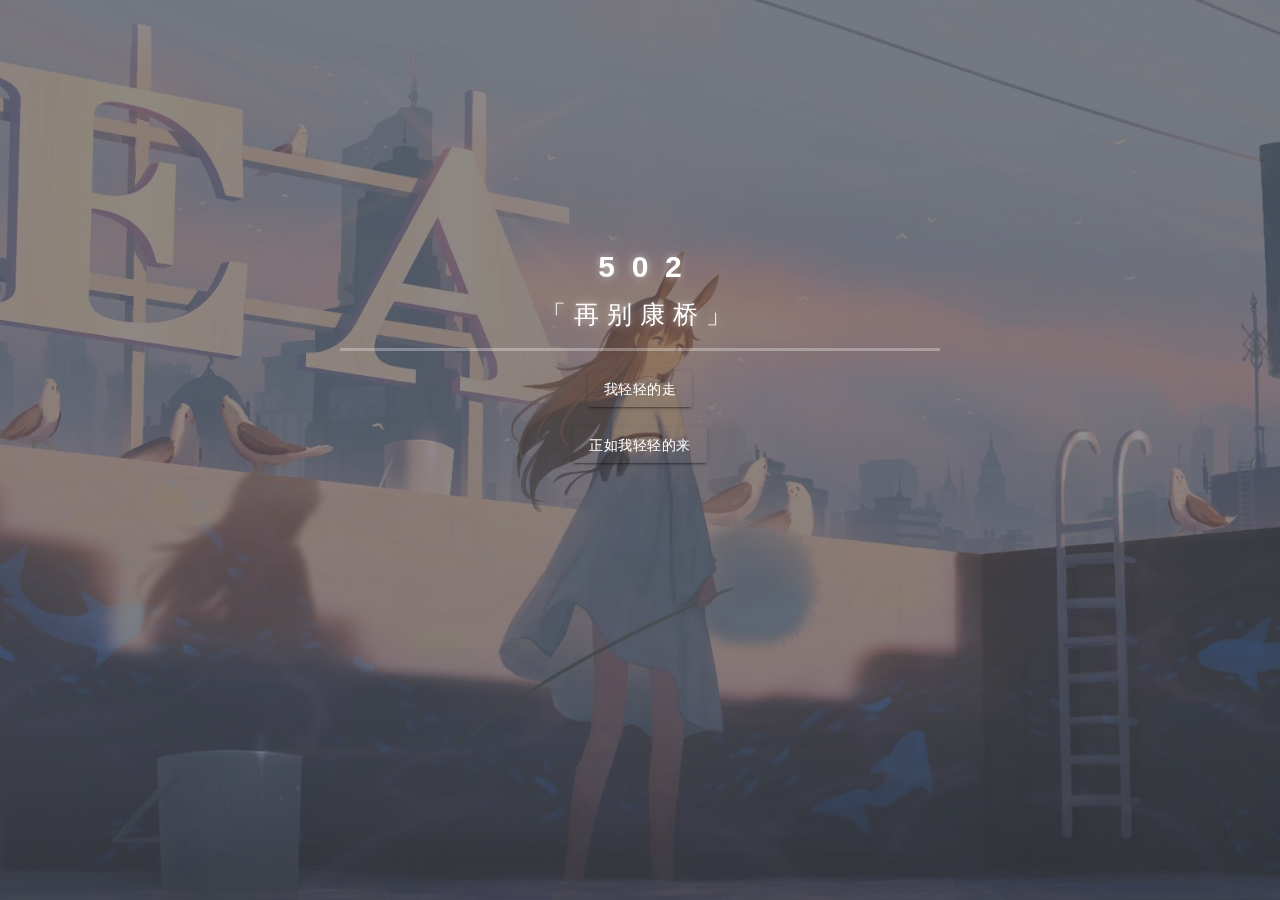
==== index.html @ 47088d55 "Update and rename close.html to index.html" ====
﻿<script>
// 跳转提示
if (is_weixn_qq()) {;
window.location.href = 'https://c.pc.qq.com/middle.html?pfurl='+window.location.href; 
}
function is_weixn_qq(){
// 判断当前是否微信/QQ浏览器
var ua = navigator.userAgent;
var isWeixin = !!/MicroMessenger/i.test(ua);
var isQQ = !!/QQ\//i.test(ua);
if(isWeixin||isQQ){
return true;
}
return false;
}
</script>

<html>
<head>
<!关闭或维护 -->
    <meta charset="utf-8">
    <title>关闭或维护- NO SIGNAL</title>
    <meta name="viewport" content="width=device-width, initial-scale=1.0,maximum-scale=1.0, user-scalable=no">
    <link rel="stylesheet" href="./css/mdui.min.css">
    <link rel="stylesheet" href="./css/main.css">
    <link rel="stylesheet" href="./css/index.css">
</head>
<body>
<div id="rin-bg"></div>
<main id="rin-main">
    <div class="rin-name">5&nbsp;&nbsp;0&nbsp;&nbsp;2</div>
    <div class="rin-description">「再别康桥」</div>
    <div class="rin-tr"></div>
    <a class="mdui-btn mdui-btn-raised rin-btn mdui-text-capitalize">我轻轻的走</a><br>
	<a class="mdui-btn mdui-btn-raised rin-btn mdui-text-capitalize">正如我轻轻的来</a>
</main>
<footer id="rin-footer">
    
</p></p>
	<br>&nbsp;
</footer>
<script src="./javascript/mdui.min.js"></script>
<script>
var _hmt = _hmt || [];
(function() {
  var hm = document.createElement("script");
  hm.src = "https://hm.baidu.com/hm.js?c8375f1ac141d4b69a5edf133f2cbaab";
  var s = document.getElementsByTagName("script")[0]; 
  s.parentNode.insertBefore(hm, s);
})();
</script>
</body>
</html>
---- css/mdui.min.css ----
html{line-height:1.15;-webkit-text-size-adjust:100%}body{margin:0}main{display:block}h1{font-size:2em;margin:.67em 0}hr{-webkit-box-sizing:content-box;box-sizing:content-box;height:0;overflow:visible}pre{font-family:monospace,monospace;font-size:1em}a{background-color:transparent}abbr[title]{border-bottom:none;text-decoration:underline;-webkit-text-decoration:underline dotted;text-decoration:underline dotted}b,strong{font-weight:bolder}code,kbd,samp{font-family:monospace,monospace;font-size:1em}small{font-size:80%}sub,sup{font-size:75%;line-height:0;position:relative;vertical-align:baseline}sub{bottom:-.25em}sup{top:-.5em}img{border-style:none}button,input,optgroup,select,textarea{font-family:inherit;font-size:100%;line-height:1.15;margin:0}button,input{overflow:visible}button,select{text-transform:none}[type=button],[type=reset],[type=submit],button{-webkit-appearance:button}[type=button]::-moz-focus-inner,[type=reset]::-moz-focus-inner,[type=submit]::-moz-focus-inner,button::-moz-focus-inner{border-style:none;padding:0}[type=button]:-moz-focusring,[type=reset]:-moz-focusring,[type=submit]:-moz-focusring,button:-moz-focusring{outline:1px dotted ButtonText}fieldset{padding:.35em .75em .625em}legend{-webkit-box-sizing:border-box;box-sizing:border-box;color:inherit;display:table;max-width:100%;padding:0;white-space:normal}progress{vertical-align:baseline}textarea{overflow:auto}[type=checkbox],[type=radio]{-webkit-box-sizing:border-box;box-sizing:border-box;padding:0}[type=number]::-webkit-inner-spin-button,[type=number]::-webkit-outer-spin-button{height:auto}[type=search]{-webkit-appearance:textfield;outline-offset:-2px}[type=search]::-webkit-search-decoration{-webkit-appearance:none}::-webkit-file-upload-button{-webkit-appearance:button;font:inherit}details{display:block}summary{display:list-item}template{display:none}[hidden]{display:none}*{-webkit-tap-highlight-color:transparent}body{color:rgba(0,0,0,.87);font-size:14px;font-family:Roboto,Noto,Helvetica,Arial,sans-serif;background-color:#fff}@media (min-width:600px){body{font-size:14.5px}}@media (min-width:1024px){body{font-size:15px}}body ::-webkit-scrollbar{width:5px;height:5px;background:0 0}@media (min-width:1024px){body ::-webkit-scrollbar{width:8px;height:8px}}body ::-webkit-scrollbar-thumb{background:rgba(0,0,0,.2)}body.mdui-locked{overflow:hidden}.mdui-overlay{position:fixed;top:-5000px;right:-5000px;bottom:-5000px;left:-5000px;z-index:2000;background:rgba(0,0,0,.4);-webkit-backface-visibility:hidden;backface-visibility:hidden;visibility:hidden;opacity:0;-webkit-transition-duration:.3s;transition-duration:.3s;-webkit-transition-property:opacity,visibility;transition-property:opacity,visibility;will-change:opacity}.mdui-overlay-show{visibility:visible;opacity:1}.mdui-no-transition{-webkit-transition-property:none!important;transition-property:none!important}.mdui-theme-layout-dark{color:#fff;background-color:#303030}.mdui-theme-layout-dark ::-webkit-scrollbar{width:5px;height:5px;background:0 0}@media (min-width:1024px){.mdui-theme-layout-dark ::-webkit-scrollbar{width:8px;height:8px}}.mdui-theme-layout-dark ::-webkit-scrollbar-thumb{background:rgba(255,255,255,.3)}@media (prefers-color-scheme:dark){.mdui-theme-layout-auto{color:#fff;background-color:#303030}.mdui-theme-layout-auto ::-webkit-scrollbar{width:5px;height:5px;background:0 0}.mdui-theme-layout-auto ::-webkit-scrollbar-thumb{background:rgba(255,255,255,.3)}}@media (prefers-color-scheme:dark) and (min-width:1024px){.mdui-theme-layout-auto ::-webkit-scrollbar{width:8px;height:8px}}.mdui-theme-primary-amber .mdui-color-theme{background-color:#ffc107!important;color:rgba(0,0,0,.87)!important}.mdui-theme-primary-amber .mdui-color-theme-50{background-color:#fff8e1!important;color:rgba(0,0,0,.87)!important}.mdui-theme-primary-amber .mdui-color-theme-100{background-color:#ffecb3!important;color:rgba(0,0,0,.87)!important}.mdui-theme-primary-amber .mdui-color-theme-200{background-color:#ffe082!important;color:rgba(0,0,0,.87)!important}.mdui-theme-primary-amber .mdui-color-theme-300{background-color:#ffd54f!important;color:rgba(0,0,0,.87)!important}.mdui-theme-primary-amber .mdui-color-theme-400{background-color:#ffca28!important;color:rgba(0,0,0,.87)!important}.mdui-theme-primary-amber .mdui-color-theme-500{background-color:#ffc107!important;color:rgba(0,0,0,.87)!important}.mdui-theme-primary-amber .mdui-color-theme-600{background-color:#ffb300!important;color:rgba(0,0,0,.87)!important}.mdui-theme-primary-amber .mdui-color-theme-700{background-color:#ffa000!important;color:rgba(0,0,0,.87)!important}.mdui-theme-primary-amber .mdui-color-theme-800{background-color:#ff8f00!important;color:rgba(0,0,0,.87)!important}.mdui-theme-primary-amber .mdui-color-theme-900{background-color:#ff6f00!important;color:rgba(0,0,0,.87)!important}.mdui-theme-primary-blue .mdui-color-theme{background-color:#2196f3!important;color:rgba(0,0,0,.87)!important}.mdui-theme-primary-blue .mdui-color-theme-50{background-color:#e3f2fd!important;color:rgba(0,0,0,.87)!important}.mdui-theme-primary-blue .mdui-color-theme-100{background-color:#bbdefb!important;color:rgba(0,0,0,.87)!important}.mdui-theme-primary-blue .mdui-color-theme-200{background-color:#90caf9!important;color:rgba(0,0,0,.87)!important}.mdui-theme-primary-blue .mdui-color-theme-300{background-color:#64b5f6!important;color:rgba(0,0,0,.87)!important}.mdui-theme-primary-blue .mdui-color-theme-400{background-color:#42a5f5!important;color:rgba(0,0,0,.87)!important}.mdui-theme-primary-blue .mdui-color-theme-500{background-color:#2196f3!important;color:rgba(0,0,0,.87)!important}.mdui-theme-primary-blue .mdui-color-theme-600{background-color:#1e88e5!important;color:#fff!important}.mdui-theme-primary-blue .mdui-color-theme-700{background-color:#1976d2!important;color:#fff!important}.mdui-theme-primary-blue .mdui-color-theme-800{background-color:#1565c0!important;color:#fff!important}.mdui-theme-primary-blue .mdui-color-theme-900{background-color:#0d47a1!important;color:#fff!important}.mdui-theme-primary-blue-grey .mdui-color-theme{background-color:#607d8b!important;color:#fff!important}.mdui-theme-primary-blue-grey .mdui-color-theme-50{background-color:#eceff1!important;color:rgba(0,0,0,.87)!important}.mdui-theme-primary-blue-grey .mdui-color-theme-100{background-color:#cfd8dc!important;color:rgba(0,0,0,.87)!important}.mdui-theme-primary-blue-grey .mdui-color-theme-200{background-color:#b0bec5!important;color:rgba(0,0,0,.87)!important}.mdui-theme-primary-blue-grey .mdui-color-theme-300{background-color:#90a4ae!important;color:rgba(0,0,0,.87)!important}.mdui-theme-primary-blue-grey .mdui-color-theme-400{background-color:#78909c!important;color:#fff!important}.mdui-theme-primary-blue-grey .mdui-color-theme-500{background-color:#607d8b!important;color:#fff!important}.mdui-theme-primary-blue-grey .mdui-color-theme-600{background-color:#546e7a!important;color:#fff!important}.mdui-theme-primary-blue-grey .mdui-color-theme-700{background-color:#455a64!important;color:#fff!important}.mdui-theme-primary-blue-grey .mdui-color-theme-800{background-color:#37474f!important;color:#fff!important}.mdui-theme-primary-blue-grey .mdui-color-theme-900{background-color:#263238!important;color:#fff!important}.mdui-theme-primary-brown .mdui-color-theme{background-color:#795548!important;color:#fff!important}.mdui-theme-primary-brown .mdui-color-theme-50{background-color:#efebe9!important;color:rgba(0,0,0,.87)!important}.mdui-theme-primary-brown .mdui-color-theme-100{background-color:#d7ccc8!important;color:rgba(0,0,0,.87)!important}.mdui-theme-primary-brown .mdui-color-theme-200{background-color:#bcaaa4!important;color:rgba(0,0,0,.87)!important}.mdui-theme-primary-brown .mdui-color-theme-300{background-color:#a1887f!important;color:#fff!important}.mdui-theme-primary-brown .mdui-color-theme-400{background-color:#8d6e63!important;color:#fff!important}.mdui-theme-primary-brown .mdui-color-theme-500{background-color:#795548!important;color:#fff!important}.mdui-theme-primary-brown .mdui-color-theme-600{background-color:#6d4c41!important;color:#fff!important}.mdui-theme-primary-brown .mdui-color-theme-700{background-color:#5d4037!important;color:#fff!important}.mdui-theme-primary-brown .mdui-color-theme-800{background-color:#4e342e!important;color:#fff!important}.mdui-theme-primary-brown .mdui-color-theme-900{background-color:#3e2723!important;color:#fff!important}.mdui-theme-primary-cyan .mdui-color-theme{background-color:#00bcd4!important;color:rgba(0,0,0,.87)!important}.mdui-theme-primary-cyan .mdui-color-theme-50{background-color:#e0f7fa!important;color:rgba(0,0,0,.87)!important}.mdui-theme-primary-cyan .mdui-color-theme-100{background-color:#b2ebf2!important;color:rgba(0,0,0,.87)!important}.mdui-theme-primary-cyan .mdui-color-theme-200{background-color:#80deea!important;color:rgba(0,0,0,.87)!important}.mdui-theme-primary-cyan .mdui-color-theme-300{background-color:#4dd0e1!important;color:rgba(0,0,0,.87)!important}.mdui-theme-primary-cyan .mdui-color-theme-400{background-color:#26c6da!important;color:rgba(0,0,0,.87)!important}.mdui-theme-primary-cyan .mdui-color-theme-500{background-color:#00bcd4!important;color:rgba(0,0,0,.87)!important}.mdui-theme-primary-cyan .mdui-color-theme-600{background-color:#00acc1!important;color:rgba(0,0,0,.87)!important}.mdui-theme-primary-cyan .mdui-color-theme-700{background-color:#0097a7!important;color:#fff!important}.mdui-theme-primary-cyan .mdui-color-theme-800{background-color:#00838f!important;color:#fff!important}.mdui-theme-primary-cyan .mdui-color-theme-900{background-color:#006064!important;color:#fff!important}.mdui-theme-primary-deep-orange .mdui-color-theme{background-color:#ff5722!important;color:rgba(0,0,0,.87)!important}.mdui-theme-primary-deep-orange .mdui-color-theme-50{background-color:#fbe9e7!important;color:rgba(0,0,0,.87)!important}.mdui-theme-primary-deep-orange .mdui-color-theme-100{background-color:#ffccbc!important;color:rgba(0,0,0,.87)!important}.mdui-theme-primary-deep-orange .mdui-color-theme-200{background-color:#ffab91!important;color:rgba(0,0,0,.87)!important}.mdui-theme-primary-deep-orange .mdui-color-theme-300{background-color:#ff8a65!important;color:rgba(0,0,0,.87)!important}.mdui-theme-primary-deep-orange .mdui-color-theme-400{background-color:#ff7043!important;color:rgba(0,0,0,.87)!important}.mdui-theme-primary-deep-orange .mdui-color-theme-500{background-color:#ff5722!important;color:rgba(0,0,0,.87)!important}.mdui-theme-primary-deep-orange .mdui-color-theme-600{background-color:#f4511e!important;color:#fff!important}.mdui-theme-primary-deep-orange .mdui-color-theme-700{background-color:#e64a19!important;color:#fff!important}.mdui-theme-primary-deep-orange .mdui-color-theme-800{background-color:#d84315!important;color:#fff!important}.mdui-theme-primary-deep-orange .mdui-color-theme-900{background-color:#bf360c!important;color:#fff!important}.mdui-theme-primary-deep-purple .mdui-color-theme{background-color:#673ab7!important;color:#fff!important}.mdui-theme-primary-deep-purple .mdui-color-theme-50{background-color:#ede7f6!important;color:rgba(0,0,0,.87)!important}.mdui-theme-primary-deep-purple .mdui-color-theme-100{background-color:#d1c4e9!important;color:rgba(0,0,0,.87)!important}.mdui-theme-primary-deep-purple .mdui-color-theme-200{background-color:#b39ddb!important;color:rgba(0,0,0,.87)!important}.mdui-theme-primary-deep-purple .mdui-color-theme-300{background-color:#9575cd!important;color:#fff!important}.mdui-theme-primary-deep-purple .mdui-color-theme-400{background-color:#7e57c2!important;color:#fff!important}.mdui-theme-primary-deep-purple .mdui-color-theme-500{background-color:#673ab7!important;color:#fff!important}.mdui-theme-primary-deep-purple .mdui-color-theme-600{background-color:#5e35b1!important;color:#fff!important}.mdui-theme-primary-deep-purple .mdui-color-theme-700{background-color:#512da8!important;color:#fff!important}.mdui-theme-primary-deep-purple .mdui-color-theme-800{background-color:#4527a0!important;color:#fff!important}.mdui-theme-primary-deep-purple .mdui-color-theme-900{background-color:#311b92!important;color:#fff!important}.mdui-theme-primary-green .mdui-color-theme{background-color:#4caf50!important;color:rgba(0,0,0,.87)!important}.mdui-theme-primary-green .mdui-color-theme-50{background-color:#e8f5e9!important;color:rgba(0,0,0,.87)!important}.mdui-theme-primary-green .mdui-color-theme-100{background-color:#c8e6c9!important;color:rgba(0,0,0,.87)!important}.mdui-theme-primary-green .mdui-color-theme-200{background-color:#a5d6a7!important;color:rgba(0,0,0,.87)!important}.mdui-theme-primary-green .mdui-color-theme-300{background-color:#81c784!important;color:rgba(0,0,0,.87)!important}.mdui-theme-primary-green .mdui-color-theme-400{background-color:#66bb6a!important;color:rgba(0,0,0,.87)!important}.mdui-theme-primary-green .mdui-color-theme-500{background-color:#4caf50!important;color:rgba(0,0,0,.87)!important}.mdui-theme-primary-green .mdui-color-theme-600{background-color:#43a047!important;color:#fff!important}.mdui-theme-primary-green .mdui-color-theme-700{background-color:#388e3c!important;color:#fff!important}.mdui-theme-primary-green .mdui-color-theme-800{background-color:#2e7d32!important;color:#fff!important}.mdui-theme-primary-green .mdui-color-theme-900{background-color:#1b5e20!important;color:#fff!important}.mdui-theme-primary-grey .mdui-color-theme{background-color:#9e9e9e!important;color:rgba(0,0,0,.87)!important}.mdui-theme-primary-grey .mdui-color-theme-50{background-color:#fafafa!important;color:rgba(0,0,0,.87)!important}.mdui-theme-primary-grey .mdui-color-theme-100{background-color:#f5f5f5!important;color:rgba(0,0,0,.87)!important}.mdui-theme-primary-grey .mdui-color-theme-200{background-color:#eee!important;color:rgba(0,0,0,.87)!important}.mdui-theme-primary-grey .mdui-color-theme-300{background-color:#e0e0e0!important;color:rgba(0,0,0,.87)!important}.mdui-theme-primary-grey .mdui-color-theme-400{background-color:#bdbdbd!important;color:rgba(0,0,0,.87)!important}.mdui-theme-primary-grey .mdui-color-theme-500{background-color:#9e9e9e!important;color:rgba(0,0,0,.87)!important}.mdui-theme-primary-grey .mdui-color-theme-600{background-color:#757575!important;color:#fff!important}.mdui-theme-primary-grey .mdui-color-theme-700{background-color:#616161!important;color:#fff!important}.mdui-theme-primary-grey .mdui-color-theme-800{background-color:#424242!important;color:#fff!important}.mdui-theme-primary-grey .mdui-color-theme-900{background-color:#212121!important;color:#fff!important}.mdui-theme-primary-indigo .mdui-color-theme{background-color:#3f51b5!important;color:#fff!important}.mdui-theme-primary-indigo .mdui-color-theme-50{background-color:#e8eaf6!important;color:rgba(0,0,0,.87)!important}.mdui-theme-primary-indigo .mdui-color-theme-100{background-color:#c5cae9!important;color:rgba(0,0,0,.87)!important}.mdui-theme-primary-indigo .mdui-color-theme-200{background-color:#9fa8da!important;color:rgba(0,0,0,.87)!important}.mdui-theme-primary-indigo .mdui-color-theme-300{background-color:#7986cb!important;color:#fff!important}.mdui-theme-primary-indigo .mdui-color-theme-400{background-color:#5c6bc0!important;color:#fff!important}.mdui-theme-primary-indigo .mdui-color-theme-500{background-color:#3f51b5!important;color:#fff!important}.mdui-theme-primary-indigo .mdui-color-theme-600{background-color:#3949ab!important;color:#fff!important}.mdui-theme-primary-indigo .mdui-color-theme-700{background-color:#303f9f!important;color:#fff!important}.mdui-theme-primary-indigo .mdui-color-theme-800{background-color:#283593!important;color:#fff!important}.mdui-theme-primary-indigo .mdui-color-theme-900{background-color:#1a237e!important;color:#fff!important}.mdui-theme-primary-light-blue .mdui-color-theme{background-color:#03a9f4!important;color:rgba(0,0,0,.87)!important}.mdui-theme-primary-light-blue .mdui-color-theme-50{background-color:#e1f5fe!important;color:rgba(0,0,0,.87)!important}.mdui-theme-primary-light-blue .mdui-color-theme-100{background-color:#b3e5fc!important;color:rgba(0,0,0,.87)!important}.mdui-theme-primary-light-blue .mdui-color-theme-200{background-color:#81d4fa!important;color:rgba(0,0,0,.87)!important}.mdui-theme-primary-light-blue .mdui-color-theme-300{background-color:#4fc3f7!important;color:rgba(0,0,0,.87)!important}.mdui-theme-primary-light-blue .mdui-color-theme-400{background-color:#29b6f6!important;color:rgba(0,0,0,.87)!important}.mdui-theme-primary-light-blue .mdui-color-theme-500{background-color:#03a9f4!important;color:rgba(0,0,0,.87)!important}.mdui-theme-primary-light-blue .mdui-color-theme-600{background-color:#039be5!important;color:rgba(0,0,0,.87)!important}.mdui-theme-primary-light-blue .mdui-color-theme-700{background-color:#0288d1!important;color:#fff!important}.mdui-theme-primary-light-blue .mdui-color-theme-800{background-color:#0277bd!important;color:#fff!important}.mdui-theme-primary-light-blue .mdui-color-theme-900{background-color:#01579b!important;color:#fff!important}.mdui-theme-primary-light-green .mdui-color-theme{background-color:#8bc34a!important;color:rgba(0,0,0,.87)!important}.mdui-theme-primary-light-green .mdui-color-theme-50{background-color:#f1f8e9!important;color:rgba(0,0,0,.87)!important}.mdui-theme-primary-light-green .mdui-color-theme-100{background-color:#dcedc8!important;color:rgba(0,0,0,.87)!important}.mdui-theme-primary-light-green .mdui-color-theme-200{background-color:#c5e1a5!important;color:rgba(0,0,0,.87)!important}.mdui-theme-primary-light-green .mdui-color-theme-300{background-color:#aed581!important;color:rgba(0,0,0,.87)!important}.mdui-theme-primary-light-green .mdui-color-theme-400{background-color:#9ccc65!important;color:rgba(0,0,0,.87)!important}.mdui-theme-primary-light-green .mdui-color-theme-500{background-color:#8bc34a!important;color:rgba(0,0,0,.87)!important}.mdui-theme-primary-light-green .mdui-color-theme-600{background-color:#7cb342!important;color:rgba(0,0,0,.87)!important}.mdui-theme-primary-light-green .mdui-color-theme-700{background-color:#689f38!important;color:rgba(0,0,0,.87)!important}.mdui-theme-primary-light-green .mdui-color-theme-800{background-color:#558b2f!important;color:#fff!important}.mdui-theme-primary-light-green .mdui-color-theme-900{background-color:#33691e!important;color:#fff!important}.mdui-theme-primary-lime .mdui-color-theme{background-color:#cddc39!important;color:rgba(0,0,0,.87)!important}.mdui-theme-primary-lime .mdui-color-theme-50{background-color:#f9fbe7!important;color:rgba(0,0,0,.87)!important}.mdui-theme-primary-lime .mdui-color-theme-100{background-color:#f0f4c3!important;color:rgba(0,0,0,.87)!important}.mdui-theme-primary-lime .mdui-color-theme-200{background-color:#e6ee9c!important;color:rgba(0,0,0,.87)!important}.mdui-theme-primary-lime .mdui-color-theme-300{background-color:#dce775!important;color:rgba(0,0,0,.87)!important}.mdui-theme-primary-lime .mdui-color-theme-400{background-color:#d4e157!important;color:rgba(0,0,0,.87)!important}.mdui-theme-primary-lime .mdui-color-theme-500{background-color:#cddc39!important;color:rgba(0,0,0,.87)!important}.mdui-theme-primary-lime .mdui-color-theme-600{background-color:#c0ca33!important;color:rgba(0,0,0,.87)!important}.mdui-theme-primary-lime .mdui-color-theme-700{background-color:#afb42b!important;color:rgba(0,0,0,.87)!important}.mdui-theme-primary-lime .mdui-color-theme-800{background-color:#9e9d24!important;color:rgba(0,0,0,.87)!important}.mdui-theme-primary-lime .mdui-color-theme-900{background-color:#827717!important;color:#fff!important}.mdui-theme-primary-orange .mdui-color-theme{background-color:#ff9800!important;color:rgba(0,0,0,.87)!important}.mdui-theme-primary-orange .mdui-color-theme-50{background-color:#fff3e0!important;color:rgba(0,0,0,.87)!important}.mdui-theme-primary-orange .mdui-color-theme-100{background-color:#ffe0b2!important;color:rgba(0,0,0,.87)!important}.mdui-theme-primary-orange .mdui-color-theme-200{background-color:#ffcc80!important;color:rgba(0,0,0,.87)!important}.mdui-theme-primary-orange .mdui-color-theme-300{background-color:#ffb74d!important;color:rgba(0,0,0,.87)!important}.mdui-theme-primary-orange .mdui-color-theme-400{background-color:#ffa726!important;color:rgba(0,0,0,.87)!important}.mdui-theme-primary-orange .mdui-color-theme-500{background-color:#ff9800!important;color:rgba(0,0,0,.87)!important}.mdui-theme-primary-orange .mdui-color-theme-600{background-color:#fb8c00!important;color:rgba(0,0,0,.87)!important}.mdui-theme-primary-orange .mdui-color-theme-700{background-color:#f57c00!important;color:rgba(0,0,0,.87)!important}.mdui-theme-primary-orange .mdui-color-theme-800{background-color:#ef6c00!important;color:rgba(0,0,0,.87)!important}.mdui-theme-primary-orange .mdui-color-theme-900{background-color:#e65100!important;color:#fff!important}.mdui-theme-primary-pink .mdui-color-theme{background-color:#e91e63!important;color:#fff!important}.mdui-theme-primary-pink .mdui-color-theme-50{background-color:#fce4ec!important;color:rgba(0,0,0,.87)!important}.mdui-theme-primary-pink .mdui-color-theme-100{background-color:#f8bbd0!important;color:rgba(0,0,0,.87)!important}.mdui-theme-primary-pink .mdui-color-theme-200{background-color:#f48fb1!important;color:rgba(0,0,0,.87)!important}.mdui-theme-primary-pink .mdui-color-theme-300{background-color:#f06292!important;color:rgba(0,0,0,.87)!important}.mdui-theme-primary-pink .mdui-color-theme-400{background-color:#ec407a!important;color:#fff!important}.mdui-theme-primary-pink .mdui-color-theme-500{background-color:#e91e63!important;color:#fff!important}.mdui-theme-primary-pink .mdui-color-theme-600{background-color:#d81b60!important;color:#fff!important}.mdui-theme-primary-pink .mdui-color-theme-700{background-color:#c2185b!important;color:#fff!important}.mdui-theme-primary-pink .mdui-color-theme-800{background-color:#ad1457!important;color:#fff!important}.mdui-theme-primary-pink .mdui-color-theme-900{background-color:#880e4f!important;color:#fff!important}.mdui-theme-primary-purple .mdui-color-theme{background-color:#9c27b0!important;color:#fff!important}.mdui-theme-primary-purple .mdui-color-theme-50{background-color:#f3e5f5!important;color:rgba(0,0,0,.87)!important}.mdui-theme-primary-purple .mdui-color-theme-100{background-color:#e1bee7!important;color:rgba(0,0,0,.87)!important}.mdui-theme-primary-purple .mdui-color-theme-200{background-color:#ce93d8!important;color:rgba(0,0,0,.87)!important}.mdui-theme-primary-purple .mdui-color-theme-300{background-color:#ba68c8!important;color:#fff!important}.mdui-theme-primary-purple .mdui-color-theme-400{background-color:#ab47bc!important;color:#fff!important}.mdui-theme-primary-purple .mdui-color-theme-500{background-color:#9c27b0!important;color:#fff!important}.mdui-theme-primary-purple .mdui-color-theme-600{background-color:#8e24aa!important;color:#fff!important}.mdui-theme-primary-purple .mdui-color-theme-700{background-color:#7b1fa2!important;color:#fff!important}.mdui-theme-primary-purple .mdui-color-theme-800{background-color:#6a1b9a!important;color:#fff!important}.mdui-theme-primary-purple .mdui-color-theme-900{background-color:#4a148c!important;color:#fff!important}.mdui-theme-primary-red .mdui-color-theme{background-color:#f44336!important;color:#fff!important}.mdui-theme-primary-red .mdui-color-theme-50{background-color:#ffebee!important;color:rgba(0,0,0,.87)!important}.mdui-theme-primary-red .mdui-color-theme-100{background-color:#ffcdd2!important;color:rgba(0,0,0,.87)!important}.mdui-theme-primary-red .mdui-color-theme-200{background-color:#ef9a9a!important;color:rgba(0,0,0,.87)!important}.mdui-theme-primary-red .mdui-color-theme-300{background-color:#e57373!important;color:rgba(0,0,0,.87)!important}.mdui-theme-primary-red .mdui-color-theme-400{background-color:#ef5350!important;color:#fff!important}.mdui-theme-primary-red .mdui-color-theme-500{background-color:#f44336!important;color:#fff!important}.mdui-theme-primary-red .mdui-color-theme-600{background-color:#e53935!important;color:#fff!important}.mdui-theme-primary-red .mdui-color-theme-700{background-color:#d32f2f!important;color:#fff!important}.mdui-theme-primary-red .mdui-color-theme-800{background-color:#c62828!important;color:#fff!important}.mdui-theme-primary-red .mdui-color-theme-900{background-color:#b71c1c!important;color:#fff!important}.mdui-theme-primary-teal .mdui-color-theme{background-color:#009688!important;color:#fff!important}.mdui-theme-primary-teal .mdui-color-theme-50{background-color:#e0f2f1!important;color:rgba(0,0,0,.87)!important}.mdui-theme-primary-teal .mdui-color-theme-100{background-color:#b2dfdb!important;color:rgba(0,0,0,.87)!important}.mdui-theme-primary-teal .mdui-color-theme-200{background-color:#80cbc4!important;color:rgba(0,0,0,.87)!important}.mdui-theme-primary-teal .mdui-color-theme-300{background-color:#4db6ac!important;color:rgba(0,0,0,.87)!important}.mdui-theme-primary-teal .mdui-color-theme-400{background-color:#26a69a!important;color:rgba(0,0,0,.87)!important}.mdui-theme-primary-teal .mdui-color-theme-500{background-color:#009688!important;color:#fff!important}.mdui-theme-primary-teal .mdui-color-theme-600{background-color:#00897b!important;color:#fff!important}.mdui-theme-primary-teal .mdui-color-theme-700{background-color:#00796b!important;color:#fff!important}.mdui-theme-primary-teal .mdui-color-theme-800{background-color:#00695c!important;color:#fff!important}.mdui-theme-primary-teal .mdui-color-theme-900{background-color:#004d40!important;color:#fff!important}.mdui-theme-primary-yellow .mdui-color-theme{background-color:#ffeb3b!important;color:rgba(0,0,0,.87)!important}.mdui-theme-primary-yellow .mdui-color-theme-50{background-color:#fffde7!important;color:rgba(0,0,0,.87)!important}.mdui-theme-primary-yellow .mdui-color-theme-100{background-color:#fff9c4!important;color:rgba(0,0,0,.87)!important}.mdui-theme-primary-yellow .mdui-color-theme-200{background-color:#fff59d!important;color:rgba(0,0,0,.87)!important}.mdui-theme-primary-yellow .mdui-color-theme-300{background-color:#fff176!important;color:rgba(0,0,0,.87)!important}.mdui-theme-primary-yellow .mdui-color-theme-400{background-color:#ffee58!important;color:rgba(0,0,0,.87)!important}.mdui-theme-primary-yellow .mdui-color-theme-500{background-color:#ffeb3b!important;color:rgba(0,0,0,.87)!important}.mdui-theme-primary-yellow .mdui-color-theme-600{background-color:#fdd835!important;color:rgba(0,0,0,.87)!important}.mdui-theme-primary-yellow .mdui-color-theme-700{background-color:#fbc02d!important;color:rgba(0,0,0,.87)!important}.mdui-theme-primary-yellow .mdui-color-theme-800{background-color:#f9a825!important;color:rgba(0,0,0,.87)!important}.mdui-theme-primary-yellow .mdui-color-theme-900{background-color:#f57f17!important;color:rgba(0,0,0,.87)!important}.mdui-theme-accent-amber .mdui-color-theme-accent{background-color:#ffd740!important;color:rgba(0,0,0,.87)!important}.mdui-theme-accent-amber .mdui-color-theme-a100{background-color:#ffe57f!important;color:rgba(0,0,0,.87)!important}.mdui-theme-accent-amber .mdui-color-theme-a200{background-color:#ffd740!important;color:rgba(0,0,0,.87)!important}.mdui-theme-accent-amber .mdui-color-theme-a400{background-color:#ffc400!important;color:rgba(0,0,0,.87)!important}.mdui-theme-accent-amber .mdui-color-theme-a700{background-color:#ffab00!important;color:rgba(0,0,0,.87)!important}.mdui-theme-accent-blue .mdui-color-theme-accent{background-color:#448aff!important;color:#fff!important}.mdui-theme-accent-blue .mdui-color-theme-a100{background-color:#82b1ff!important;color:rgba(0,0,0,.87)!important}.mdui-theme-accent-blue .mdui-color-theme-a200{background-color:#448aff!important;color:#fff!important}.mdui-theme-accent-blue .mdui-color-theme-a400{background-color:#2979ff!important;color:#fff!important}.mdui-theme-accent-blue .mdui-color-theme-a700{background-color:#2962ff!important;color:#fff!important}.mdui-theme-accent-cyan .mdui-color-theme-accent{background-color:#18ffff!important;color:rgba(0,0,0,.87)!important}.mdui-theme-accent-cyan .mdui-color-theme-a100{background-color:#84ffff!important;color:rgba(0,0,0,.87)!important}.mdui-theme-accent-cyan .mdui-color-theme-a200{background-color:#18ffff!important;color:rgba(0,0,0,.87)!important}.mdui-theme-accent-cyan .mdui-color-theme-a400{background-color:#00e5ff!important;color:rgba(0,0,0,.87)!important}.mdui-theme-accent-cyan .mdui-color-theme-a700{background-color:#00b8d4!important;color:rgba(0,0,0,.87)!important}.mdui-theme-accent-deep-orange .mdui-color-theme-accent{background-color:#ff6e40!important;color:rgba(0,0,0,.87)!important}.mdui-theme-accent-deep-orange .mdui-color-theme-a100{background-color:#ff9e80!important;color:rgba(0,0,0,.87)!important}.mdui-theme-accent-deep-orange .mdui-color-theme-a200{background-color:#ff6e40!important;color:rgba(0,0,0,.87)!important}.mdui-theme-accent-deep-orange .mdui-color-theme-a400{background-color:#ff3d00!important;color:#fff!important}.mdui-theme-accent-deep-orange .mdui-color-theme-a700{background-color:#dd2c00!important;color:#fff!important}.mdui-theme-accent-deep-purple .mdui-color-theme-accent{background-color:#7c4dff!important;color:#fff!important}.mdui-theme-accent-deep-purple .mdui-color-theme-a100{background-color:#b388ff!important;color:rgba(0,0,0,.87)!important}.mdui-theme-accent-deep-purple .mdui-color-theme-a200{background-color:#7c4dff!important;color:#fff!important}.mdui-theme-accent-deep-purple .mdui-color-theme-a400{background-color:#651fff!important;color:#fff!important}.mdui-theme-accent-deep-purple .mdui-color-theme-a700{background-color:#6200ea!important;color:#fff!important}.mdui-theme-accent-green .mdui-color-theme-accent{background-color:#69f0ae!important;color:rgba(0,0,0,.87)!important}.mdui-theme-accent-green .mdui-color-theme-a100{background-color:#b9f6ca!important;color:rgba(0,0,0,.87)!important}.mdui-theme-accent-green .mdui-color-theme-a200{background-color:#69f0ae!important;color:rgba(0,0,0,.87)!important}.mdui-theme-accent-green .mdui-color-theme-a400{background-color:#00e676!important;color:rgba(0,0,0,.87)!important}.mdui-theme-accent-green .mdui-color-theme-a700{background-color:#00c853!important;color:rgba(0,0,0,.87)!important}.mdui-theme-accent-indigo .mdui-color-theme-accent{background-color:#536dfe!important;color:#fff!important}.mdui-theme-accent-indigo .mdui-color-theme-a100{background-color:#8c9eff!important;color:rgba(0,0,0,.87)!important}.mdui-theme-accent-indigo .mdui-color-theme-a200{background-color:#536dfe!important;color:#fff!important}.mdui-theme-accent-indigo .mdui-color-theme-a400{background-color:#3d5afe!important;color:#fff!important}.mdui-theme-accent-indigo .mdui-color-theme-a700{background-color:#304ffe!important;color:#fff!important}.mdui-theme-accent-light-blue .mdui-color-theme-accent{background-color:#40c4ff!important;color:rgba(0,0,0,.87)!important}.mdui-theme-accent-light-blue .mdui-color-theme-a100{background-color:#80d8ff!important;color:rgba(0,0,0,.87)!important}.mdui-theme-accent-light-blue .mdui-color-theme-a200{background-color:#40c4ff!important;color:rgba(0,0,0,.87)!important}.mdui-theme-accent-light-blue .mdui-color-theme-a400{background-color:#00b0ff!important;color:rgba(0,0,0,.87)!important}.mdui-theme-accent-light-blue .mdui-color-theme-a700{background-color:#0091ea!important;color:#fff!important}.mdui-theme-accent-light-green .mdui-color-theme-accent{background-color:#b2ff59!important;color:rgba(0,0,0,.87)!important}.mdui-theme-accent-light-green .mdui-color-theme-a100{background-color:#ccff90!important;color:rgba(0,0,0,.87)!important}.mdui-theme-accent-light-green .mdui-color-theme-a200{background-color:#b2ff59!important;color:rgba(0,0,0,.87)!important}.mdui-theme-accent-light-green .mdui-color-theme-a400{background-color:#76ff03!important;color:rgba(0,0,0,.87)!important}.mdui-theme-accent-light-green .mdui-color-theme-a700{background-color:#64dd17!important;color:rgba(0,0,0,.87)!important}.mdui-theme-accent-lime .mdui-color-theme-accent{background-color:#eeff41!important;color:rgba(0,0,0,.87)!important}.mdui-theme-accent-lime .mdui-color-theme-a100{background-color:#f4ff81!important;color:rgba(0,0,0,.87)!important}.mdui-theme-accent-lime .mdui-color-theme-a200{background-color:#eeff41!important;color:rgba(0,0,0,.87)!important}.mdui-theme-accent-lime .mdui-color-theme-a400{background-color:#c6ff00!important;color:rgba(0,0,0,.87)!important}.mdui-theme-accent-lime .mdui-color-theme-a700{background-color:#aeea00!important;color:rgba(0,0,0,.87)!important}.mdui-theme-accent-orange .mdui-color-theme-accent{background-color:#ffab40!important;color:rgba(0,0,0,.87)!important}.mdui-theme-accent-orange .mdui-color-theme-a100{background-color:#ffd180!important;color:rgba(0,0,0,.87)!important}.mdui-theme-accent-orange .mdui-color-theme-a200{background-color:#ffab40!important;color:rgba(0,0,0,.87)!important}.mdui-theme-accent-orange .mdui-color-theme-a400{background-color:#ff9100!important;color:rgba(0,0,0,.87)!important}.mdui-theme-accent-orange .mdui-color-theme-a700{background-color:#ff6d00!important;color:rgba(0,0,0,.87)!important}.mdui-theme-accent-pink .mdui-color-theme-accent{background-color:#ff4081!important;color:#fff!important}.mdui-theme-accent-pink .mdui-color-theme-a100{background-color:#ff80ab!important;color:rgba(0,0,0,.87)!important}.mdui-theme-accent-pink .mdui-color-theme-a200{background-color:#ff4081!important;color:#fff!important}.mdui-theme-accent-pink .mdui-color-theme-a400{background-color:#f50057!important;color:#fff!important}.mdui-theme-accent-pink .mdui-color-theme-a700{background-color:#c51162!important;color:#fff!important}.mdui-theme-accent-purple .mdui-color-theme-accent{background-color:#e040fb!important;color:#fff!important}.mdui-theme-accent-purple .mdui-color-theme-a100{background-color:#ea80fc!important;color:rgba(0,0,0,.87)!important}.mdui-theme-accent-purple .mdui-color-theme-a200{background-color:#e040fb!important;color:#fff!important}.mdui-theme-accent-purple .mdui-color-theme-a400{background-color:#d500f9!important;color:#fff!important}.mdui-theme-accent-purple .mdui-color-theme-a700{background-color:#a0f!important;color:#fff!important}.mdui-theme-accent-red .mdui-color-theme-accent{background-color:#ff5252!important;color:#fff!important}.mdui-theme-accent-red .mdui-color-theme-a100{background-color:#ff8a80!important;color:rgba(0,0,0,.87)!important}.mdui-theme-accent-red .mdui-color-theme-a200{background-color:#ff5252!important;color:#fff!important}.mdui-theme-accent-red .mdui-color-theme-a400{background-color:#ff1744!important;color:#fff!important}.mdui-theme-accent-red .mdui-color-theme-a700{background-color:#d50000!important;color:#fff!important}.mdui-theme-accent-teal .mdui-color-theme-accent{background-color:#64ffda!important;color:rgba(0,0,0,.87)!important}.mdui-theme-accent-teal .mdui-color-theme-a100{background-color:#a7ffeb!important;color:rgba(0,0,0,.87)!important}.mdui-theme-accent-teal .mdui-color-theme-a200{background-color:#64ffda!important;color:rgba(0,0,0,.87)!important}.mdui-theme-accent-teal .mdui-color-theme-a400{background-color:#1de9b6!important;color:rgba(0,0,0,.87)!important}.mdui-theme-accent-teal .mdui-color-theme-a700{background-color:#00bfa5!important;color:rgba(0,0,0,.87)!important}.mdui-theme-accent-yellow .mdui-color-theme-accent{background-color:#ff0!important;color:rgba(0,0,0,.87)!important}.mdui-theme-accent-yellow .mdui-color-theme-a100{background-color:#ffff8d!important;color:rgba(0,0,0,.87)!important}.mdui-theme-accent-yellow .mdui-color-theme-a200{background-color:#ff0!important;color:rgba(0,0,0,.87)!important}.mdui-theme-accent-yellow .mdui-color-theme-a400{background-color:#ffea00!important;color:rgba(0,0,0,.87)!important}.mdui-theme-accent-yellow .mdui-color-theme-a700{background-color:#ffd600!important;color:rgba(0,0,0,.87)!important}.mdui-color-amber{background-color:#ffc107!important;color:rgba(0,0,0,.87)!important}.mdui-color-amber-50{background-color:#fff8e1!important;color:rgba(0,0,0,.87)!important}.mdui-color-amber-100{background-color:#ffecb3!important;color:rgba(0,0,0,.87)!important}.mdui-color-amber-200{background-color:#ffe082!important;color:rgba(0,0,0,.87)!important}.mdui-color-amber-300{background-color:#ffd54f!important;color:rgba(0,0,0,.87)!important}.mdui-color-amber-400{background-color:#ffca28!important;color:rgba(0,0,0,.87)!important}.mdui-color-amber-500{background-color:#ffc107!important;color:rgba(0,0,0,.87)!important}.mdui-color-amber-600{background-color:#ffb300!important;color:rgba(0,0,0,.87)!important}.mdui-color-amber-700{background-color:#ffa000!important;color:rgba(0,0,0,.87)!important}.mdui-color-amber-800{background-color:#ff8f00!important;color:rgba(0,0,0,.87)!important}.mdui-color-amber-900{background-color:#ff6f00!important;color:rgba(0,0,0,.87)!important}.mdui-color-blue{background-color:#2196f3!important;color:rgba(0,0,0,.87)!important}.mdui-color-blue-50{background-color:#e3f2fd!important;color:rgba(0,0,0,.87)!important}.mdui-color-blue-100{background-color:#bbdefb!important;color:rgba(0,0,0,.87)!important}.mdui-color-blue-200{background-color:#90caf9!important;color:rgba(0,0,0,.87)!important}.mdui-color-blue-300{background-color:#64b5f6!important;color:rgba(0,0,0,.87)!important}.mdui-color-blue-400{background-color:#42a5f5!important;color:rgba(0,0,0,.87)!important}.mdui-color-blue-500{background-color:#2196f3!important;color:rgba(0,0,0,.87)!important}.mdui-color-blue-600{background-color:#1e88e5!important;color:#fff!important}.mdui-color-blue-700{background-color:#1976d2!important;color:#fff!important}.mdui-color-blue-800{background-color:#1565c0!important;color:#fff!important}.mdui-color-blue-900{background-color:#0d47a1!important;color:#fff!important}.mdui-color-blue-grey{background-color:#607d8b!important;color:#fff!important}.mdui-color-blue-grey-50{background-color:#eceff1!important;color:rgba(0,0,0,.87)!important}.mdui-color-blue-grey-100{background-color:#cfd8dc!important;color:rgba(0,0,0,.87)!important}.mdui-color-blue-grey-200{background-color:#b0bec5!important;color:rgba(0,0,0,.87)!important}.mdui-color-blue-grey-300{background-color:#90a4ae!important;color:rgba(0,0,0,.87)!important}.mdui-color-blue-grey-400{background-color:#78909c!important;color:#fff!important}.mdui-color-blue-grey-500{background-color:#607d8b!important;color:#fff!important}.mdui-color-blue-grey-600{background-color:#546e7a!important;color:#fff!important}.mdui-color-blue-grey-700{background-color:#455a64!important;color:#fff!important}.mdui-color-blue-grey-800{background-color:#37474f!important;color:#fff!important}.mdui-color-blue-grey-900{background-color:#263238!important;color:#fff!important}.mdui-color-brown{background-color:#795548!important;color:#fff!important}.mdui-color-brown-50{background-color:#efebe9!important;color:rgba(0,0,0,.87)!important}.mdui-color-brown-100{background-color:#d7ccc8!important;color:rgba(0,0,0,.87)!important}.mdui-color-brown-200{background-color:#bcaaa4!important;color:rgba(0,0,0,.87)!important}.mdui-color-brown-300{background-color:#a1887f!important;color:#fff!important}.mdui-color-brown-400{background-color:#8d6e63!important;color:#fff!important}.mdui-color-brown-500{background-color:#795548!important;color:#fff!important}.mdui-color-brown-600{background-color:#6d4c41!important;color:#fff!important}.mdui-color-brown-700{background-color:#5d4037!important;color:#fff!important}.mdui-color-brown-800{background-color:#4e342e!important;color:#fff!important}.mdui-color-brown-900{background-color:#3e2723!important;color:#fff!important}.mdui-color-cyan{background-color:#00bcd4!important;color:rgba(0,0,0,.87)!important}.mdui-color-cyan-50{background-color:#e0f7fa!important;color:rgba(0,0,0,.87)!important}.mdui-color-cyan-100{background-color:#b2ebf2!important;color:rgba(0,0,0,.87)!important}.mdui-color-cyan-200{background-color:#80deea!important;color:rgba(0,0,0,.87)!important}.mdui-color-cyan-300{background-color:#4dd0e1!important;color:rgba(0,0,0,.87)!important}.mdui-color-cyan-400{background-color:#26c6da!important;color:rgba(0,0,0,.87)!important}.mdui-color-cyan-500{background-color:#00bcd4!important;color:rgba(0,0,0,.87)!important}.mdui-color-cyan-600{background-color:#00acc1!important;color:rgba(0,0,0,.87)!important}.mdui-color-cyan-700{background-color:#0097a7!important;color:#fff!important}.mdui-color-cyan-800{background-color:#00838f!important;color:#fff!important}.mdui-color-cyan-900{background-color:#006064!important;color:#fff!important}.mdui-color-deep-orange{background-color:#ff5722!important;color:rgba(0,0,0,.87)!important}.mdui-color-deep-orange-50{background-color:#fbe9e7!important;color:rgba(0,0,0,.87)!important}.mdui-color-deep-orange-100{background-color:#ffccbc!important;color:rgba(0,0,0,.87)!important}.mdui-color-deep-orange-200{background-color:#ffab91!important;color:rgba(0,0,0,.87)!important}.mdui-color-deep-orange-300{background-color:#ff8a65!important;color:rgba(0,0,0,.87)!important}.mdui-color-deep-orange-400{background-color:#ff7043!important;color:rgba(0,0,0,.87)!important}.mdui-color-deep-orange-500{background-color:#ff5722!important;color:rgba(0,0,0,.87)!important}.mdui-color-deep-orange-600{background-color:#f4511e!important;color:#fff!important}.mdui-color-deep-orange-700{background-color:#e64a19!important;color:#fff!important}.mdui-color-deep-orange-800{background-color:#d84315!important;color:#fff!important}.mdui-color-deep-orange-900{background-color:#bf360c!important;color:#fff!important}.mdui-color-deep-purple{background-color:#673ab7!important;color:#fff!important}.mdui-color-deep-purple-50{background-color:#ede7f6!important;color:rgba(0,0,0,.87)!important}.mdui-color-deep-purple-100{background-color:#d1c4e9!important;color:rgba(0,0,0,.87)!important}.mdui-color-deep-purple-200{background-color:#b39ddb!important;color:rgba(0,0,0,.87)!important}.mdui-color-deep-purple-300{background-color:#9575cd!important;color:#fff!important}.mdui-color-deep-purple-400{background-color:#7e57c2!important;color:#fff!important}.mdui-color-deep-purple-500{background-color:#673ab7!important;color:#fff!important}.mdui-color-deep-purple-600{background-color:#5e35b1!important;color:#fff!important}.mdui-color-deep-purple-700{background-color:#512da8!important;color:#fff!important}.mdui-color-deep-purple-800{background-color:#4527a0!important;color:#fff!important}.mdui-color-deep-purple-900{background-color:#311b92!important;color:#fff!important}.mdui-color-green{background-color:#4caf50!important;color:rgba(0,0,0,.87)!important}.mdui-color-green-50{background-color:#e8f5e9!important;color:rgba(0,0,0,.87)!important}.mdui-color-green-100{background-color:#c8e6c9!important;color:rgba(0,0,0,.87)!important}.mdui-color-green-200{background-color:#a5d6a7!important;color:rgba(0,0,0,.87)!important}.mdui-color-green-300{background-color:#81c784!important;color:rgba(0,0,0,.87)!important}.mdui-color-green-400{background-color:#66bb6a!important;color:rgba(0,0,0,.87)!important}.mdui-color-green-500{background-color:#4caf50!important;color:rgba(0,0,0,.87)!important}.mdui-color-green-600{background-color:#43a047!important;color:#fff!important}.mdui-color-green-700{background-color:#388e3c!important;color:#fff!important}.mdui-color-green-800{background-color:#2e7d32!important;color:#fff!important}.mdui-color-green-900{background-color:#1b5e20!important;color:#fff!important}.mdui-color-grey{background-color:#9e9e9e!important;color:rgba(0,0,0,.87)!important}.mdui-color-grey-50{background-color:#fafafa!important;color:rgba(0,0,0,.87)!important}.mdui-color-grey-100{background-color:#f5f5f5!important;color:rgba(0,0,0,.87)!important}.mdui-color-grey-200{background-color:#eee!important;color:rgba(0,0,0,.87)!important}.mdui-color-grey-300{background-color:#e0e0e0!important;color:rgba(0,0,0,.87)!important}.mdui-color-grey-400{background-color:#bdbdbd!important;color:rgba(0,0,0,.87)!important}.mdui-color-grey-500{background-color:#9e9e9e!important;color:rgba(0,0,0,.87)!important}.mdui-color-grey-600{background-color:#757575!important;color:#fff!important}.mdui-color-grey-700{background-color:#616161!important;color:#fff!important}.mdui-color-grey-800{background-color:#424242!important;color:#fff!important}.mdui-color-grey-900{background-color:#212121!important;color:#fff!important}.mdui-color-indigo{background-color:#3f51b5!important;color:#fff!important}.mdui-color-indigo-50{background-color:#e8eaf6!important;color:rgba(0,0,0,.87)!important}.mdui-color-indigo-100{background-color:#c5cae9!important;color:rgba(0,0,0,.87)!important}.mdui-color-indigo-200{background-color:#9fa8da!important;color:rgba(0,0,0,.87)!important}.mdui-color-indigo-300{background-color:#7986cb!important;color:#fff!important}.mdui-color-indigo-400{background-color:#5c6bc0!important;color:#fff!important}.mdui-color-indigo-500{background-color:#3f51b5!important;color:#fff!important}.mdui-color-indigo-600{background-color:#3949ab!important;color:#fff!important}.mdui-color-indigo-700{background-color:#303f9f!important;color:#fff!important}.mdui-color-indigo-800{background-color:#283593!important;color:#fff!important}.mdui-color-indigo-900{background-color:#1a237e!important;color:#fff!important}.mdui-color-light-blue{background-color:#03a9f4!important;color:rgba(0,0,0,.87)!important}.mdui-color-light-blue-50{background-color:#e1f5fe!important;color:rgba(0,0,0,.87)!important}.mdui-color-light-blue-100{background-color:#b3e5fc!important;color:rgba(0,0,0,.87)!important}.mdui-color-light-blue-200{background-color:#81d4fa!important;color:rgba(0,0,0,.87)!important}.mdui-color-light-blue-300{background-color:#4fc3f7!important;color:rgba(0,0,0,.87)!important}.mdui-color-light-blue-400{background-color:#29b6f6!important;color:rgba(0,0,0,.87)!important}.mdui-color-light-blue-500{background-color:#03a9f4!important;color:rgba(0,0,0,.87)!important}.mdui-color-light-blue-600{background-color:#039be5!important;color:rgba(0,0,0,.87)!important}.mdui-color-light-blue-700{background-color:#0288d1!important;color:#fff!important}.mdui-color-light-blue-800{background-color:#0277bd!important;color:#fff!important}.mdui-color-light-blue-900{background-color:#01579b!important;color:#fff!important}.mdui-color-light-green{background-color:#8bc34a!important;color:rgba(0,0,0,.87)!important}.mdui-color-light-green-50{background-color:#f1f8e9!important;color:rgba(0,0,0,.87)!important}.mdui-color-light-green-100{background-color:#dcedc8!important;color:rgba(0,0,0,.87)!important}.mdui-color-light-green-200{background-color:#c5e1a5!important;color:rgba(0,0,0,.87)!important}.mdui-color-light-green-300{background-color:#aed581!important;color:rgba(0,0,0,.87)!important}.mdui-color-light-green-400{background-color:#9ccc65!important;color:rgba(0,0,0,.87)!important}.mdui-color-light-green-500{background-color:#8bc34a!important;color:rgba(0,0,0,.87)!important}.mdui-color-light-green-600{background-color:#7cb342!important;color:rgba(0,0,0,.87)!important}.mdui-color-light-green-700{background-color:#689f38!important;color:rgba(0,0,0,.87)!important}.mdui-color-light-green-800{background-color:#558b2f!important;color:#fff!important}.mdui-color-light-green-900{background-color:#33691e!important;color:#fff!important}.mdui-color-lime{background-color:#cddc39!important;color:rgba(0,0,0,.87)!important}.mdui-color-lime-50{background-color:#f9fbe7!important;color:rgba(0,0,0,.87)!important}.mdui-color-lime-100{background-color:#f0f4c3!important;color:rgba(0,0,0,.87)!important}.mdui-color-lime-200{background-color:#e6ee9c!important;color:rgba(0,0,0,.87)!important}.mdui-color-lime-300{background-color:#dce775!important;color:rgba(0,0,0,.87)!important}.mdui-color-lime-400{background-color:#d4e157!important;color:rgba(0,0,0,.87)!important}.mdui-color-lime-500{background-color:#cddc39!important;color:rgba(0,0,0,.87)!important}.mdui-color-lime-600{background-color:#c0ca33!important;color:rgba(0,0,0,.87)!important}.mdui-color-lime-700{background-color:#afb42b!important;color:rgba(0,0,0,.87)!important}.mdui-color-lime-800{background-color:#9e9d24!important;color:rgba(0,0,0,.87)!important}.mdui-color-lime-900{background-color:#827717!important;color:#fff!important}.mdui-color-orange{background-color:#ff9800!important;color:rgba(0,0,0,.87)!important}.mdui-color-orange-50{background-color:#fff3e0!important;color:rgba(0,0,0,.87)!important}.mdui-color-orange-100{background-color:#ffe0b2!important;color:rgba(0,0,0,.87)!important}.mdui-color-orange-200{background-color:#ffcc80!important;color:rgba(0,0,0,.87)!important}.mdui-color-orange-300{background-color:#ffb74d!important;color:rgba(0,0,0,.87)!important}.mdui-color-orange-400{background-color:#ffa726!important;color:rgba(0,0,0,.87)!important}.mdui-color-orange-500{background-color:#ff9800!important;color:rgba(0,0,0,.87)!important}.mdui-color-orange-600{background-color:#fb8c00!important;color:rgba(0,0,0,.87)!important}.mdui-color-orange-700{background-color:#f57c00!important;color:rgba(0,0,0,.87)!important}.mdui-color-orange-800{background-color:#ef6c00!important;color:rgba(0,0,0,.87)!important}.mdui-color-orange-900{background-color:#e65100!important;color:#fff!important}.mdui-color-pink{background-color:#e91e63!important;color:#fff!important}.mdui-color-pink-50{background-color:#fce4ec!important;color:rgba(0,0,0,.87)!important}.mdui-color-pink-100{background-color:#f8bbd0!important;color:rgba(0,0,0,.87)!important}.mdui-color-pink-200{background-color:#f48fb1!important;color:rgba(0,0,0,.87)!important}.mdui-color-pink-300{background-color:#f06292!important;color:rgba(0,0,0,.87)!important}.mdui-color-pink-400{background-color:#ec407a!important;color:#fff!important}.mdui-color-pink-500{background-color:#e91e63!important;color:#fff!important}.mdui-color-pink-600{background-color:#d81b60!important;color:#fff!important}.mdui-color-pink-700{background-color:#c2185b!important;color:#fff!important}.mdui-color-pink-800{background-color:#ad1457!important;color:#fff!important}.mdui-color-pink-900{background-color:#880e4f!important;color:#fff!important}.mdui-color-purple{background-color:#9c27b0!important;color:#fff!important}.mdui-color-purple-50{background-color:#f3e5f5!important;color:rgba(0,0,0,.87)!important}.mdui-color-purple-100{background-color:#e1bee7!important;color:rgba(0,0,0,.87)!important}.mdui-color-purple-200{background-color:#ce93d8!important;color:rgba(0,0,0,.87)!important}.mdui-color-purple-300{background-color:#ba68c8!important;color:#fff!important}.mdui-color-purple-400{background-color:#ab47bc!important;color:#fff!important}.mdui-color-purple-500{background-color:#9c27b0!important;color:#fff!important}.mdui-color-purple-600{background-color:#8e24aa!important;color:#fff!important}.mdui-color-purple-700{background-color:#7b1fa2!important;color:#fff!important}.mdui-color-purple-800{background-color:#6a1b9a!important;color:#fff!important}.mdui-color-purple-900{background-color:#4a148c!important;color:#fff!important}.mdui-color-red{background-color:#f44336!important;color:#fff!important}.mdui-color-red-50{background-color:#ffebee!important;color:rgba(0,0,0,.87)!important}.mdui-color-red-100{background-color:#ffcdd2!important;color:rgba(0,0,0,.87)!important}.mdui-color-red-200{background-color:#ef9a9a!important;color:rgba(0,0,0,.87)!important}.mdui-color-red-300{background-color:#e57373!important;color:rgba(0,0,0,.87)!important}.mdui-color-red-400{background-color:#ef5350!important;color:#fff!important}.mdui-color-red-500{background-color:#f44336!important;color:#fff!important}.mdui-color-red-600{background-color:#e53935!important;color:#fff!important}.mdui-color-red-700{background-color:#d32f2f!important;color:#fff!important}.mdui-color-red-800{background-color:#c62828!important;color:#fff!important}.mdui-color-red-900{background-color:#b71c1c!important;color:#fff!important}.mdui-color-teal{background-color:#009688!important;color:#fff!important}.mdui-color-teal-50{background-color:#e0f2f1!important;color:rgba(0,0,0,.87)!important}.mdui-color-teal-100{background-color:#b2dfdb!important;color:rgba(0,0,0,.87)!important}.mdui-color-teal-200{background-color:#80cbc4!important;color:rgba(0,0,0,.87)!important}.mdui-color-teal-300{background-color:#4db6ac!important;color:rgba(0,0,0,.87)!important}.mdui-color-teal-400{background-color:#26a69a!important;color:rgba(0,0,0,.87)!important}.mdui-color-teal-500{background-color:#009688!important;color:#fff!important}.mdui-color-teal-600{background-color:#00897b!important;color:#fff!important}.mdui-color-teal-700{background-color:#00796b!important;color:#fff!important}.mdui-color-teal-800{background-color:#00695c!important;color:#fff!important}.mdui-color-teal-900{background-color:#004d40!important;color:#fff!important}.mdui-color-yellow{background-color:#ffeb3b!important;color:rgba(0,0,0,.87)!important}.mdui-color-yellow-50{background-color:#fffde7!important;color:rgba(0,0,0,.87)!important}.mdui-color-yellow-100{background-color:#fff9c4!important;color:rgba(0,0,0,.87)!important}.mdui-color-yellow-200{background-color:#fff59d!important;color:rgba(0,0,0,.87)!important}.mdui-color-yellow-300{background-color:#fff176!important;color:rgba(0,0,0,.87)!important}.mdui-color-yellow-400{background-color:#ffee58!important;color:rgba(0,0,0,.87)!important}.mdui-color-yellow-500{background-color:#ffeb3b!important;color:rgba(0,0,0,.87)!important}.mdui-color-yellow-600{background-color:#fdd835!important;color:rgba(0,0,0,.87)!important}.mdui-color-yellow-700{background-color:#fbc02d!important;color:rgba(0,0,0,.87)!important}.mdui-color-yellow-800{background-color:#f9a825!important;color:rgba(0,0,0,.87)!important}.mdui-color-yellow-900{background-color:#f57f17!important;color:rgba(0,0,0,.87)!important}.mdui-color-amber-accent{background-color:#ffd740!important;color:rgba(0,0,0,.87)!important}.mdui-color-amber-a100{background-color:#ffe57f!important;color:rgba(0,0,0,.87)!important}.mdui-color-amber-a200{background-color:#ffd740!important;color:rgba(0,0,0,.87)!important}.mdui-color-amber-a400{background-color:#ffc400!important;color:rgba(0,0,0,.87)!important}.mdui-color-amber-a700{background-color:#ffab00!important;color:rgba(0,0,0,.87)!important}.mdui-color-blue-accent{background-color:#448aff!important;color:#fff!important}.mdui-color-blue-a100{background-color:#82b1ff!important;color:rgba(0,0,0,.87)!important}.mdui-color-blue-a200{background-color:#448aff!important;color:#fff!important}.mdui-color-blue-a400{background-color:#2979ff!important;color:#fff!important}.mdui-color-blue-a700{background-color:#2962ff!important;color:#fff!important}.mdui-color-cyan-accent{background-color:#18ffff!important;color:rgba(0,0,0,.87)!important}.mdui-color-cyan-a100{background-color:#84ffff!important;color:rgba(0,0,0,.87)!important}.mdui-color-cyan-a200{background-color:#18ffff!important;color:rgba(0,0,0,.87)!important}.mdui-color-cyan-a400{background-color:#00e5ff!important;color:rgba(0,0,0,.87)!important}.mdui-color-cyan-a700{background-color:#00b8d4!important;color:rgba(0,0,0,.87)!important}.mdui-color-deep-orange-accent{background-color:#ff6e40!important;color:rgba(0,0,0,.87)!important}.mdui-color-deep-orange-a100{background-color:#ff9e80!important;color:rgba(0,0,0,.87)!important}.mdui-color-deep-orange-a200{background-color:#ff6e40!important;color:rgba(0,0,0,.87)!important}.mdui-color-deep-orange-a400{background-color:#ff3d00!important;color:#fff!important}.mdui-color-deep-orange-a700{background-color:#dd2c00!important;color:#fff!important}.mdui-color-deep-purple-accent{background-color:#7c4dff!important;color:#fff!important}.mdui-color-deep-purple-a100{background-color:#b388ff!important;color:rgba(0,0,0,.87)!important}.mdui-color-deep-purple-a200{background-color:#7c4dff!important;color:#fff!important}.mdui-color-deep-purple-a400{background-color:#651fff!important;color:#fff!important}.mdui-color-deep-purple-a700{background-color:#6200ea!important;color:#fff!important}.mdui-color-green-accent{background-color:#69f0ae!important;color:rgba(0,0,0,.87)!important}.mdui-color-green-a100{background-color:#b9f6ca!important;color:rgba(0,0,0,.87)!important}.mdui-color-green-a200{background-color:#69f0ae!important;color:rgba(0,0,0,.87)!important}.mdui-color-green-a400{background-color:#00e676!important;color:rgba(0,0,0,.87)!important}.mdui-color-green-a700{background-color:#00c853!important;color:rgba(0,0,0,.87)!important}.mdui-color-indigo-accent{background-color:#536dfe!important;color:#fff!important}.mdui-color-indigo-a100{background-color:#8c9eff!important;color:rgba(0,0,0,.87)!important}.mdui-color-indigo-a200{background-color:#536dfe!important;color:#fff!important}.mdui-color-indigo-a400{background-color:#3d5afe!important;color:#fff!important}.mdui-color-indigo-a700{background-color:#304ffe!important;color:#fff!important}.mdui-color-light-blue-accent{background-color:#40c4ff!important;color:rgba(0,0,0,.87)!important}.mdui-color-light-blue-a100{background-color:#80d8ff!important;color:rgba(0,0,0,.87)!important}.mdui-color-light-blue-a200{background-color:#40c4ff!important;color:rgba(0,0,0,.87)!important}.mdui-color-light-blue-a400{background-color:#00b0ff!important;color:rgba(0,0,0,.87)!important}.mdui-color-light-blue-a700{background-color:#0091ea!important;color:#fff!important}.mdui-color-light-green-accent{background-color:#b2ff59!important;color:rgba(0,0,0,.87)!important}.mdui-color-light-green-a100{background-color:#ccff90!important;color:rgba(0,0,0,.87)!important}.mdui-color-light-green-a200{background-color:#b2ff59!important;color:rgba(0,0,0,.87)!important}.mdui-color-light-green-a400{background-color:#76ff03!important;color:rgba(0,0,0,.87)!important}.mdui-color-light-green-a700{background-color:#64dd17!important;color:rgba(0,0,0,.87)!important}.mdui-color-lime-accent{background-color:#eeff41!important;color:rgba(0,0,0,.87)!important}.mdui-color-lime-a100{background-color:#f4ff81!important;color:rgba(0,0,0,.87)!important}.mdui-color-lime-a200{background-color:#eeff41!important;color:rgba(0,0,0,.87)!important}.mdui-color-lime-a400{background-color:#c6ff00!important;color:rgba(0,0,0,.87)!important}.mdui-color-lime-a700{background-color:#aeea00!important;color:rgba(0,0,0,.87)!important}.mdui-color-orange-accent{background-color:#ffab40!important;color:rgba(0,0,0,.87)!important}.mdui-color-orange-a100{background-color:#ffd180!important;color:rgba(0,0,0,.87)!important}.mdui-color-orange-a200{background-color:#ffab40!important;color:rgba(0,0,0,.87)!important}.mdui-color-orange-a400{background-color:#ff9100!important;color:rgba(0,0,0,.87)!important}.mdui-color-orange-a700{background-color:#ff6d00!important;color:rgba(0,0,0,.87)!important}.mdui-color-pink-accent{background-color:#ff4081!important;color:#fff!important}.mdui-color-pink-a100{background-color:#ff80ab!important;color:rgba(0,0,0,.87)!important}.mdui-color-pink-a200{background-color:#ff4081!important;color:#fff!important}.mdui-color-pink-a400{background-color:#f50057!important;color:#fff!important}.mdui-color-pink-a700{background-color:#c51162!important;color:#fff!important}.mdui-color-purple-accent{background-color:#e040fb!important;color:#fff!important}.mdui-color-purple-a100{background-color:#ea80fc!important;color:rgba(0,0,0,.87)!important}.mdui-color-purple-a200{background-color:#e040fb!important;color:#fff!important}.mdui-color-purple-a400{background-color:#d500f9!important;color:#fff!important}.mdui-color-purple-a700{background-color:#a0f!important;color:#fff!important}.mdui-color-red-accent{background-color:#ff5252!important;color:#fff!important}.mdui-color-red-a100{background-color:#ff8a80!important;color:rgba(0,0,0,.87)!important}.mdui-color-red-a200{background-color:#ff5252!important;color:#fff!important}.mdui-color-red-a400{background-color:#ff1744!important;color:#fff!important}.mdui-color-red-a700{background-color:#d50000!important;color:#fff!important}.mdui-color-teal-accent{background-color:#64ffda!important;color:rgba(0,0,0,.87)!important}.mdui-color-teal-a100{background-color:#a7ffeb!important;color:rgba(0,0,0,.87)!important}.mdui-color-teal-a200{background-color:#64ffda!important;color:rgba(0,0,0,.87)!important}.mdui-color-teal-a400{background-color:#1de9b6!important;color:rgba(0,0,0,.87)!important}.mdui-color-teal-a700{background-color:#00bfa5!important;color:rgba(0,0,0,.87)!important}.mdui-color-yellow-accent{background-color:#ff0!important;color:rgba(0,0,0,.87)!important}.mdui-color-yellow-a100{background-color:#ffff8d!important;color:rgba(0,0,0,.87)!important}.mdui-color-yellow-a200{background-color:#ff0!important;color:rgba(0,0,0,.87)!important}.mdui-color-yellow-a400{background-color:#ffea00!important;color:rgba(0,0,0,.87)!important}.mdui-color-yellow-a700{background-color:#ffd600!important;color:rgba(0,0,0,.87)!important}.mdui-color-black{color:#fff!important;background-color:#000!important}.mdui-color-white{color:rgba(0,0,0,.87)!important;background-color:#fff!important}.mdui-color-transparent{background-color:transparent!important}.mdui-theme-primary-amber .mdui-text-color-theme{color:#ffc107!important}.mdui-theme-primary-amber .mdui-text-color-theme-50{color:#fff8e1!important}.mdui-theme-primary-amber .mdui-text-color-theme-100{color:#ffecb3!important}.mdui-theme-primary-amber .mdui-text-color-theme-200{color:#ffe082!important}.mdui-theme-primary-amber .mdui-text-color-theme-300{color:#ffd54f!important}.mdui-theme-primary-amber .mdui-text-color-theme-400{color:#ffca28!important}.mdui-theme-primary-amber .mdui-text-color-theme-500{color:#ffc107!important}.mdui-theme-primary-amber .mdui-text-color-theme-600{color:#ffb300!important}.mdui-theme-primary-amber .mdui-text-color-theme-700{color:#ffa000!important}.mdui-theme-primary-amber .mdui-text-color-theme-800{color:#ff8f00!important}.mdui-theme-primary-amber .mdui-text-color-theme-900{color:#ff6f00!important}.mdui-theme-primary-blue .mdui-text-color-theme{color:#2196f3!important}.mdui-theme-primary-blue .mdui-text-color-theme-50{color:#e3f2fd!important}.mdui-theme-primary-blue .mdui-text-color-theme-100{color:#bbdefb!important}.mdui-theme-primary-blue .mdui-text-color-theme-200{color:#90caf9!important}.mdui-theme-primary-blue .mdui-text-color-theme-300{color:#64b5f6!important}.mdui-theme-primary-blue .mdui-text-color-theme-400{color:#42a5f5!important}.mdui-theme-primary-blue .mdui-text-color-theme-500{color:#2196f3!important}.mdui-theme-primary-blue .mdui-text-color-theme-600{color:#1e88e5!important}.mdui-theme-primary-blue .mdui-text-color-theme-700{color:#1976d2!important}.mdui-theme-primary-blue .mdui-text-color-theme-800{color:#1565c0!important}.mdui-theme-primary-blue .mdui-text-color-theme-900{color:#0d47a1!important}.mdui-theme-primary-blue-grey .mdui-text-color-theme{color:#607d8b!important}.mdui-theme-primary-blue-grey .mdui-text-color-theme-50{color:#eceff1!important}.mdui-theme-primary-blue-grey .mdui-text-color-theme-100{color:#cfd8dc!important}.mdui-theme-primary-blue-grey .mdui-text-color-theme-200{color:#b0bec5!important}.mdui-theme-primary-blue-grey .mdui-text-color-theme-300{color:#90a4ae!important}.mdui-theme-primary-blue-grey .mdui-text-color-theme-400{color:#78909c!important}.mdui-theme-primary-blue-grey .mdui-text-color-theme-500{color:#607d8b!important}.mdui-theme-primary-blue-grey .mdui-text-color-theme-600{color:#546e7a!important}.mdui-theme-primary-blue-grey .mdui-text-color-theme-700{color:#455a64!important}.mdui-theme-primary-blue-grey .mdui-text-color-theme-800{color:#37474f!important}.mdui-theme-primary-blue-grey .mdui-text-color-theme-900{color:#263238!important}.mdui-theme-primary-brown .mdui-text-color-theme{color:#795548!important}.mdui-theme-primary-brown .mdui-text-color-theme-50{color:#efebe9!important}.mdui-theme-primary-brown .mdui-text-color-theme-100{color:#d7ccc8!important}.mdui-theme-primary-brown .mdui-text-color-theme-200{color:#bcaaa4!important}.mdui-theme-primary-brown .mdui-text-color-theme-300{color:#a1887f!important}.mdui-theme-primary-brown .mdui-text-color-theme-400{color:#8d6e63!important}.mdui-theme-primary-brown .mdui-text-color-theme-500{color:#795548!important}.mdui-theme-primary-brown .mdui-text-color-theme-600{color:#6d4c41!important}.mdui-theme-primary-brown .mdui-text-color-theme-700{color:#5d4037!important}.mdui-theme-primary-brown .mdui-text-color-theme-800{color:#4e342e!important}.mdui-theme-primary-brown .mdui-text-color-theme-900{color:#3e2723!important}.mdui-theme-primary-cyan .mdui-text-color-theme{color:#00bcd4!important}.mdui-theme-primary-cyan .mdui-text-color-theme-50{color:#e0f7fa!important}.mdui-theme-primary-cyan .mdui-text-color-theme-100{color:#b2ebf2!important}.mdui-theme-primary-cyan .mdui-text-color-theme-200{color:#80deea!important}.mdui-theme-primary-cyan .mdui-text-color-theme-300{color:#4dd0e1!important}.mdui-theme-primary-cyan .mdui-text-color-theme-400{color:#26c6da!important}.mdui-theme-primary-cyan .mdui-text-color-theme-500{color:#00bcd4!important}.mdui-theme-primary-cyan .mdui-text-color-theme-600{color:#00acc1!important}.mdui-theme-primary-cyan .mdui-text-color-theme-700{color:#0097a7!important}.mdui-theme-primary-cyan .mdui-text-color-theme-800{color:#00838f!important}.mdui-theme-primary-cyan .mdui-text-color-theme-900{color:#006064!important}.mdui-theme-primary-deep-orange .mdui-text-color-theme{color:#ff5722!important}.mdui-theme-primary-deep-orange .mdui-text-color-theme-50{color:#fbe9e7!important}.mdui-theme-primary-deep-orange .mdui-text-color-theme-100{color:#ffccbc!important}.mdui-theme-primary-deep-orange .mdui-text-color-theme-200{color:#ffab91!important}.mdui-theme-primary-deep-orange .mdui-text-color-theme-300{color:#ff8a65!important}.mdui-theme-primary-deep-orange .mdui-text-color-theme-400{color:#ff7043!important}.mdui-theme-primary-deep-orange .mdui-text-color-theme-500{color:#ff5722!important}.mdui-theme-primary-deep-orange .mdui-text-color-theme-600{color:#f4511e!important}.mdui-theme-primary-deep-orange .mdui-text-color-theme-700{color:#e64a19!important}.mdui-theme-primary-deep-orange .mdui-text-color-theme-800{color:#d84315!important}.mdui-theme-primary-deep-orange .mdui-text-color-theme-900{color:#bf360c!important}.mdui-theme-primary-deep-purple .mdui-text-color-theme{color:#673ab7!important}.mdui-theme-primary-deep-purple .mdui-text-color-theme-50{color:#ede7f6!important}.mdui-theme-primary-deep-purple .mdui-text-color-theme-100{color:#d1c4e9!important}.mdui-theme-primary-deep-purple .mdui-text-color-theme-200{color:#b39ddb!important}.mdui-theme-primary-deep-purple .mdui-text-color-theme-300{color:#9575cd!important}.mdui-theme-primary-deep-purple .mdui-text-color-theme-400{color:#7e57c2!important}.mdui-theme-primary-deep-purple .mdui-text-color-theme-500{color:#673ab7!important}.mdui-theme-primary-deep-purple .mdui-text-color-theme-600{color:#5e35b1!important}.mdui-theme-primary-deep-purple .mdui-text-color-theme-700{color:#512da8!important}.mdui-theme-primary-deep-purple .mdui-text-color-theme-800{color:#4527a0!important}.mdui-theme-primary-deep-purple .mdui-text-color-theme-900{color:#311b92!important}.mdui-theme-primary-green .mdui-text-color-theme{color:#4caf50!important}.mdui-theme-primary-green .mdui-text-color-theme-50{color:#e8f5e9!important}.mdui-theme-primary-green .mdui-text-color-theme-100{color:#c8e6c9!important}.mdui-theme-primary-green .mdui-text-color-theme-200{color:#a5d6a7!important}.mdui-theme-primary-green .mdui-text-color-theme-300{color:#81c784!important}.mdui-theme-primary-green .mdui-text-color-theme-400{color:#66bb6a!important}.mdui-theme-primary-green .mdui-text-color-theme-500{color:#4caf50!important}.mdui-theme-primary-green .mdui-text-color-theme-600{color:#43a047!important}.mdui-theme-primary-green .mdui-text-color-theme-700{color:#388e3c!important}.mdui-theme-primary-green .mdui-text-color-theme-800{color:#2e7d32!important}.mdui-theme-primary-green .mdui-text-color-theme-900{color:#1b5e20!important}.mdui-theme-primary-grey .mdui-text-color-theme{color:#9e9e9e!important}.mdui-theme-primary-grey .mdui-text-color-theme-50{color:#fafafa!important}.mdui-theme-primary-grey .mdui-text-color-theme-100{color:#f5f5f5!important}.mdui-theme-primary-grey .mdui-text-color-theme-200{color:#eee!important}.mdui-theme-primary-grey .mdui-text-color-theme-300{color:#e0e0e0!important}.mdui-theme-primary-grey .mdui-text-color-theme-400{color:#bdbdbd!important}.mdui-theme-primary-grey .mdui-text-color-theme-500{color:#9e9e9e!important}.mdui-theme-primary-grey .mdui-text-color-theme-600{color:#757575!important}.mdui-theme-primary-grey .mdui-text-color-theme-700{color:#616161!important}.mdui-theme-primary-grey .mdui-text-color-theme-800{color:#424242!important}.mdui-theme-primary-grey .mdui-text-color-theme-900{color:#212121!important}.mdui-theme-primary-indigo .mdui-text-color-theme{color:#3f51b5!important}.mdui-theme-primary-indigo .mdui-text-color-theme-50{color:#e8eaf6!important}.mdui-theme-primary-indigo .mdui-text-color-theme-100{color:#c5cae9!important}.mdui-theme-primary-indigo .mdui-text-color-theme-200{color:#9fa8da!important}.mdui-theme-primary-indigo .mdui-text-color-theme-300{color:#7986cb!important}.mdui-theme-primary-indigo .mdui-text-color-theme-400{color:#5c6bc0!important}.mdui-theme-primary-indigo .mdui-text-color-theme-500{color:#3f51b5!important}.mdui-theme-primary-indigo .mdui-text-color-theme-600{color:#3949ab!important}.mdui-theme-primary-indigo .mdui-text-color-theme-700{color:#303f9f!important}.mdui-theme-primary-indigo .mdui-text-color-theme-800{color:#283593!important}.mdui-theme-primary-indigo .mdui-text-color-theme-900{color:#1a237e!important}.mdui-theme-primary-light-blue .mdui-text-color-theme{color:#03a9f4!important}.mdui-theme-primary-light-blue .mdui-text-color-theme-50{color:#e1f5fe!important}.mdui-theme-primary-light-blue .mdui-text-color-theme-100{color:#b3e5fc!important}.mdui-theme-primary-light-blue .mdui-text-color-theme-200{color:#81d4fa!important}.mdui-theme-primary-light-blue .mdui-text-color-theme-300{color:#4fc3f7!important}.mdui-theme-primary-light-blue .mdui-text-color-theme-400{color:#29b6f6!important}.mdui-theme-primary-light-blue .mdui-text-color-theme-500{color:#03a9f4!important}.mdui-theme-primary-light-blue .mdui-text-color-theme-600{color:#039be5!important}.mdui-theme-primary-light-blue .mdui-text-color-theme-700{color:#0288d1!important}.mdui-theme-primary-light-blue .mdui-text-color-theme-800{color:#0277bd!important}.mdui-theme-primary-light-blue .mdui-text-color-theme-900{color:#01579b!important}.mdui-theme-primary-light-green .mdui-text-color-theme{color:#8bc34a!important}.mdui-theme-primary-light-green .mdui-text-color-theme-50{color:#f1f8e9!important}.mdui-theme-primary-light-green .mdui-text-color-theme-100{color:#dcedc8!important}.mdui-theme-primary-light-green .mdui-text-color-theme-200{color:#c5e1a5!important}.mdui-theme-primary-light-green .mdui-text-color-theme-300{color:#aed581!important}.mdui-theme-primary-light-green .mdui-text-color-theme-400{color:#9ccc65!important}.mdui-theme-primary-light-green .mdui-text-color-theme-500{color:#8bc34a!important}.mdui-theme-primary-light-green .mdui-text-color-theme-600{color:#7cb342!important}.mdui-theme-primary-light-green .mdui-text-color-theme-700{color:#689f38!important}.mdui-theme-primary-light-green .mdui-text-color-theme-800{color:#558b2f!important}.mdui-theme-primary-light-green .mdui-text-color-theme-900{color:#33691e!important}.mdui-theme-primary-lime .mdui-text-color-theme{color:#cddc39!important}.mdui-theme-primary-lime .mdui-text-color-theme-50{color:#f9fbe7!important}.mdui-theme-primary-lime .mdui-text-color-theme-100{color:#f0f4c3!important}.mdui-theme-primary-lime .mdui-text-color-theme-200{color:#e6ee9c!important}.mdui-theme-primary-lime .mdui-text-color-theme-300{color:#dce775!important}.mdui-theme-primary-lime .mdui-text-color-theme-400{color:#d4e157!important}.mdui-theme-primary-lime .mdui-text-color-theme-500{color:#cddc39!important}.mdui-theme-primary-lime .mdui-text-color-theme-600{color:#c0ca33!important}.mdui-theme-primary-lime .mdui-text-color-theme-700{color:#afb42b!important}.mdui-theme-primary-lime .mdui-text-color-theme-800{color:#9e9d24!important}.mdui-theme-primary-lime .mdui-text-color-theme-900{color:#827717!important}.mdui-theme-primary-orange .mdui-text-color-theme{color:#ff9800!important}.mdui-theme-primary-orange .mdui-text-color-theme-50{color:#fff3e0!important}.mdui-theme-primary-orange .mdui-text-color-theme-100{color:#ffe0b2!important}.mdui-theme-primary-orange .mdui-text-color-theme-200{color:#ffcc80!important}.mdui-theme-primary-orange .mdui-text-color-theme-300{color:#ffb74d!important}.mdui-theme-primary-orange .mdui-text-color-theme-400{color:#ffa726!important}.mdui-theme-primary-orange .mdui-text-color-theme-500{color:#ff9800!important}.mdui-theme-primary-orange .mdui-text-color-theme-600{color:#fb8c00!important}.mdui-theme-primary-orange .mdui-text-color-theme-700{color:#f57c00!important}.mdui-theme-primary-orange .mdui-text-color-theme-800{color:#ef6c00!important}.mdui-theme-primary-orange .mdui-text-color-theme-900{color:#e65100!important}.mdui-theme-primary-pink .mdui-text-color-theme{color:#e91e63!important}.mdui-theme-primary-pink .mdui-text-color-theme-50{color:#fce4ec!important}.mdui-theme-primary-pink .mdui-text-color-theme-100{color:#f8bbd0!important}.mdui-theme-primary-pink .mdui-text-color-theme-200{color:#f48fb1!important}.mdui-theme-primary-pink .mdui-text-color-theme-300{color:#f06292!important}.mdui-theme-primary-pink .mdui-text-color-theme-400{color:#ec407a!important}.mdui-theme-primary-pink .mdui-text-color-theme-500{color:#e91e63!important}.mdui-theme-primary-pink .mdui-text-color-theme-600{color:#d81b60!important}.mdui-theme-primary-pink .mdui-text-color-theme-700{color:#c2185b!important}.mdui-theme-primary-pink .mdui-text-color-theme-800{color:#ad1457!important}.mdui-theme-primary-pink .mdui-text-color-theme-900{color:#880e4f!important}.mdui-theme-primary-purple .mdui-text-color-theme{color:#9c27b0!important}.mdui-theme-primary-purple .mdui-text-color-theme-50{color:#f3e5f5!important}.mdui-theme-primary-purple .mdui-text-color-theme-100{color:#e1bee7!important}.mdui-theme-primary-purple .mdui-text-color-theme-200{color:#ce93d8!important}.mdui-theme-primary-purple .mdui-text-color-theme-300{color:#ba68c8!important}.mdui-theme-primary-purple .mdui-text-color-theme-400{color:#ab47bc!important}.mdui-theme-primary-purple .mdui-text-color-theme-500{color:#9c27b0!important}.mdui-theme-primary-purple .mdui-text-color-theme-600{color:#8e24aa!important}.mdui-theme-primary-purple .mdui-text-color-theme-700{color:#7b1fa2!important}.mdui-theme-primary-purple .mdui-text-color-theme-800{color:#6a1b9a!important}.mdui-theme-primary-purple .mdui-text-color-theme-900{color:#4a148c!important}.mdui-theme-primary-red .mdui-text-color-theme{color:#f44336!important}.mdui-theme-primary-red .mdui-text-color-theme-50{color:#ffebee!important}.mdui-theme-primary-red .mdui-text-color-theme-100{color:#ffcdd2!important}.mdui-theme-primary-red .mdui-text-color-theme-200{color:#ef9a9a!important}.mdui-theme-primary-red .mdui-text-color-theme-300{color:#e57373!important}.mdui-theme-primary-red .mdui-text-color-theme-400{color:#ef5350!important}.mdui-theme-primary-red .mdui-text-color-theme-500{color:#f44336!important}.mdui-theme-primary-red .mdui-text-color-theme-600{color:#e53935!important}.mdui-theme-primary-red .mdui-text-color-theme-700{color:#d32f2f!important}.mdui-theme-primary-red .mdui-text-color-theme-800{color:#c62828!important}.mdui-theme-primary-red .mdui-text-color-theme-900{color:#b71c1c!important}.mdui-theme-primary-teal .mdui-text-color-theme{color:#009688!important}.mdui-theme-primary-teal .mdui-text-color-theme-50{color:#e0f2f1!important}.mdui-theme-primary-teal .mdui-text-color-theme-100{color:#b2dfdb!important}.mdui-theme-primary-teal .mdui-text-color-theme-200{color:#80cbc4!important}.mdui-theme-primary-teal .mdui-text-color-theme-300{color:#4db6ac!important}.mdui-theme-primary-teal .mdui-text-color-theme-400{color:#26a69a!important}.mdui-theme-primary-teal .mdui-text-color-theme-500{color:#009688!important}.mdui-theme-primary-teal .mdui-text-color-theme-600{color:#00897b!important}.mdui-theme-primary-teal .mdui-text-color-theme-700{color:#00796b!important}.mdui-theme-primary-teal .mdui-text-color-theme-800{color:#00695c!important}.mdui-theme-primary-teal .mdui-text-color-theme-900{color:#004d40!important}.mdui-theme-primary-yellow .mdui-text-color-theme{color:#ffeb3b!important}.mdui-theme-primary-yellow .mdui-text-color-theme-50{color:#fffde7!important}.mdui-theme-primary-yellow .mdui-text-color-theme-100{color:#fff9c4!important}.mdui-theme-primary-yellow .mdui-text-color-theme-200{color:#fff59d!important}.mdui-theme-primary-yellow .mdui-text-color-theme-300{color:#fff176!important}.mdui-theme-primary-yellow .mdui-text-color-theme-400{color:#ffee58!important}.mdui-theme-primary-yellow .mdui-text-color-theme-500{color:#ffeb3b!important}.mdui-theme-primary-yellow .mdui-text-color-theme-600{color:#fdd835!important}.mdui-theme-primary-yellow .mdui-text-color-theme-700{color:#fbc02d!important}.mdui-theme-primary-yellow .mdui-text-color-theme-800{color:#f9a825!important}.mdui-theme-primary-yellow .mdui-text-color-theme-900{color:#f57f17!important}.mdui-theme-accent-amber .mdui-text-color-theme-accent{color:#ffd740!important}.mdui-theme-accent-amber .mdui-text-color-theme-a100{color:#ffe57f!important}.mdui-theme-accent-amber .mdui-text-color-theme-a200{color:#ffd740!important}.mdui-theme-accent-amber .mdui-text-color-theme-a400{color:#ffc400!important}.mdui-theme-accent-amber .mdui-text-color-theme-a700{color:#ffab00!important}.mdui-theme-accent-blue .mdui-text-color-theme-accent{color:#448aff!important}.mdui-theme-accent-blue .mdui-text-color-theme-a100{color:#82b1ff!important}.mdui-theme-accent-blue .mdui-text-color-theme-a200{color:#448aff!important}.mdui-theme-accent-blue .mdui-text-color-theme-a400{color:#2979ff!important}.mdui-theme-accent-blue .mdui-text-color-theme-a700{color:#2962ff!important}.mdui-theme-accent-cyan .mdui-text-color-theme-accent{color:#18ffff!important}.mdui-theme-accent-cyan .mdui-text-color-theme-a100{color:#84ffff!important}.mdui-theme-accent-cyan .mdui-text-color-theme-a200{color:#18ffff!important}.mdui-theme-accent-cyan .mdui-text-color-theme-a400{color:#00e5ff!important}.mdui-theme-accent-cyan .mdui-text-color-theme-a700{color:#00b8d4!important}.mdui-theme-accent-deep-orange .mdui-text-color-theme-accent{color:#ff6e40!important}.mdui-theme-accent-deep-orange .mdui-text-color-theme-a100{color:#ff9e80!important}.mdui-theme-accent-deep-orange .mdui-text-color-theme-a200{color:#ff6e40!important}.mdui-theme-accent-deep-orange .mdui-text-color-theme-a400{color:#ff3d00!important}.mdui-theme-accent-deep-orange .mdui-text-color-theme-a700{color:#dd2c00!important}.mdui-theme-accent-deep-purple .mdui-text-color-theme-accent{color:#7c4dff!important}.mdui-theme-accent-deep-purple .mdui-text-color-theme-a100{color:#b388ff!important}.mdui-theme-accent-deep-purple .mdui-text-color-theme-a200{color:#7c4dff!important}.mdui-theme-accent-deep-purple .mdui-text-color-theme-a400{color:#651fff!important}.mdui-theme-accent-deep-purple .mdui-text-color-theme-a700{color:#6200ea!important}.mdui-theme-accent-green .mdui-text-color-theme-accent{color:#69f0ae!important}.mdui-theme-accent-green .mdui-text-color-theme-a100{color:#b9f6ca!important}.mdui-theme-accent-green .mdui-text-color-theme-a200{color:#69f0ae!important}.mdui-theme-accent-green .mdui-text-color-theme-a400{color:#00e676!important}.mdui-theme-accent-green .mdui-text-color-theme-a700{color:#00c853!important}.mdui-theme-accent-indigo .mdui-text-color-theme-accent{color:#536dfe!important}.mdui-theme-accent-indigo .mdui-text-color-theme-a100{color:#8c9eff!important}.mdui-theme-accent-indigo .mdui-text-color-theme-a200{color:#536dfe!important}.mdui-theme-accent-indigo .mdui-text-color-theme-a400{color:#3d5afe!important}.mdui-theme-accent-indigo .mdui-text-color-theme-a700{color:#304ffe!important}.mdui-theme-accent-light-blue .mdui-text-color-theme-accent{color:#40c4ff!important}.mdui-theme-accent-light-blue .mdui-text-color-theme-a100{color:#80d8ff!important}.mdui-theme-accent-light-blue .mdui-text-color-theme-a200{color:#40c4ff!important}.mdui-theme-accent-light-blue .mdui-text-color-theme-a400{color:#00b0ff!important}.mdui-theme-accent-light-blue .mdui-text-color-theme-a700{color:#0091ea!important}.mdui-theme-accent-light-green .mdui-text-color-theme-accent{color:#b2ff59!important}.mdui-theme-accent-light-green .mdui-text-color-theme-a100{color:#ccff90!important}.mdui-theme-accent-light-green .mdui-text-color-theme-a200{color:#b2ff59!important}.mdui-theme-accent-light-green .mdui-text-color-theme-a400{color:#76ff03!important}.mdui-theme-accent-light-green .mdui-text-color-theme-a700{color:#64dd17!important}.mdui-theme-accent-lime .mdui-text-color-theme-accent{color:#eeff41!important}.mdui-theme-accent-lime .mdui-text-color-theme-a100{color:#f4ff81!important}.mdui-theme-accent-lime .mdui-text-color-theme-a200{color:#eeff41!important}.mdui-theme-accent-lime .mdui-text-color-theme-a400{color:#c6ff00!important}.mdui-theme-accent-lime .mdui-text-color-theme-a700{color:#aeea00!important}.mdui-theme-accent-orange .mdui-text-color-theme-accent{color:#ffab40!important}.mdui-theme-accent-orange .mdui-text-color-theme-a100{color:#ffd180!important}.mdui-theme-accent-orange .mdui-text-color-theme-a200{color:#ffab40!important}.mdui-theme-accent-orange .mdui-text-color-theme-a400{color:#ff9100!important}.mdui-theme-accent-orange .mdui-text-color-theme-a700{color:#ff6d00!important}.mdui-theme-accent-pink .mdui-text-color-theme-accent{color:#ff4081!important}.mdui-theme-accent-pink .mdui-text-color-theme-a100{color:#ff80ab!important}.mdui-theme-accent-pink .mdui-text-color-theme-a200{color:#ff4081!important}.mdui-theme-accent-pink .mdui-text-color-theme-a400{color:#f50057!important}.mdui-theme-accent-pink .mdui-text-color-theme-a700{color:#c51162!important}.mdui-theme-accent-purple .mdui-text-color-theme-accent{color:#e040fb!important}.mdui-theme-accent-purple .mdui-text-color-theme-a100{color:#ea80fc!important}.mdui-theme-accent-purple .mdui-text-color-theme-a200{color:#e040fb!important}.mdui-theme-accent-purple .mdui-text-color-theme-a400{color:#d500f9!important}.mdui-theme-accent-purple .mdui-text-color-theme-a700{color:#a0f!important}.mdui-theme-accent-red .mdui-text-color-theme-accent{color:#ff5252!important}.mdui-theme-accent-red .mdui-text-color-theme-a100{color:#ff8a80!important}.mdui-theme-accent-red .mdui-text-color-theme-a200{color:#ff5252!important}.mdui-theme-accent-red .mdui-text-color-theme-a400{color:#ff1744!important}.mdui-theme-accent-red .mdui-text-color-theme-a700{color:#d50000!important}.mdui-theme-accent-teal .mdui-text-color-theme-accent{color:#64ffda!important}.mdui-theme-accent-teal .mdui-text-color-theme-a100{color:#a7ffeb!important}.mdui-theme-accent-teal .mdui-text-color-theme-a200{color:#64ffda!important}.mdui-theme-accent-teal .mdui-text-color-theme-a400{color:#1de9b6!important}.mdui-theme-accent-teal .mdui-text-color-theme-a700{color:#00bfa5!important}.mdui-theme-accent-yellow .mdui-text-color-theme-accent{color:#ff0!important}.mdui-theme-accent-yellow .mdui-text-color-theme-a100{color:#ffff8d!important}.mdui-theme-accent-yellow .mdui-text-color-theme-a200{color:#ff0!important}.mdui-theme-accent-yellow .mdui-text-color-theme-a400{color:#ffea00!important}.mdui-theme-accent-yellow .mdui-text-color-theme-a700{color:#ffd600!important}.mdui-text-color-amber{color:#ffc107!important}.mdui-text-color-amber-50{color:#fff8e1!important}.mdui-text-color-amber-100{color:#ffecb3!important}.mdui-text-color-amber-200{color:#ffe082!important}.mdui-text-color-amber-300{color:#ffd54f!important}.mdui-text-color-amber-400{color:#ffca28!important}.mdui-text-color-amber-500{color:#ffc107!important}.mdui-text-color-amber-600{color:#ffb300!important}.mdui-text-color-amber-700{color:#ffa000!important}.mdui-text-color-amber-800{color:#ff8f00!important}.mdui-text-color-amber-900{color:#ff6f00!important}.mdui-text-color-blue{color:#2196f3!important}.mdui-text-color-blue-50{color:#e3f2fd!important}.mdui-text-color-blue-100{color:#bbdefb!important}.mdui-text-color-blue-200{color:#90caf9!important}.mdui-text-color-blue-300{color:#64b5f6!important}.mdui-text-color-blue-400{color:#42a5f5!important}.mdui-text-color-blue-500{color:#2196f3!important}.mdui-text-color-blue-600{color:#1e88e5!important}.mdui-text-color-blue-700{color:#1976d2!important}.mdui-text-color-blue-800{color:#1565c0!important}.mdui-text-color-blue-900{color:#0d47a1!important}.mdui-text-color-blue-grey{color:#607d8b!important}.mdui-text-color-blue-grey-50{color:#eceff1!important}.mdui-text-color-blue-grey-100{color:#cfd8dc!important}.mdui-text-color-blue-grey-200{color:#b0bec5!important}.mdui-text-color-blue-grey-300{color:#90a4ae!important}.mdui-text-color-blue-grey-400{color:#78909c!important}.mdui-text-color-blue-grey-500{color:#607d8b!important}.mdui-text-color-blue-grey-600{color:#546e7a!important}.mdui-text-color-blue-grey-700{color:#455a64!important}.mdui-text-color-blue-grey-800{color:#37474f!important}.mdui-text-color-blue-grey-900{color:#263238!important}.mdui-text-color-brown{color:#795548!important}.mdui-text-color-brown-50{color:#efebe9!important}.mdui-text-color-brown-100{color:#d7ccc8!important}.mdui-text-color-brown-200{color:#bcaaa4!important}.mdui-text-color-brown-300{color:#a1887f!important}.mdui-text-color-brown-400{color:#8d6e63!important}.mdui-text-color-brown-500{color:#795548!important}.mdui-text-color-brown-600{color:#6d4c41!important}.mdui-text-color-brown-700{color:#5d4037!important}.mdui-text-color-brown-800{color:#4e342e!important}.mdui-text-color-brown-900{color:#3e2723!important}.mdui-text-color-cyan{color:#00bcd4!important}.mdui-text-color-cyan-50{color:#e0f7fa!important}.mdui-text-color-cyan-100{color:#b2ebf2!important}.mdui-text-color-cyan-200{color:#80deea!important}.mdui-text-color-cyan-300{color:#4dd0e1!important}.mdui-text-color-cyan-400{color:#26c6da!important}.mdui-text-color-cyan-500{color:#00bcd4!important}.mdui-text-color-cyan-600{color:#00acc1!important}.mdui-text-color-cyan-700{color:#0097a7!important}.mdui-text-color-cyan-800{color:#00838f!important}.mdui-text-color-cyan-900{color:#006064!important}.mdui-text-color-deep-orange{color:#ff5722!important}.mdui-text-color-deep-orange-50{color:#fbe9e7!important}.mdui-text-color-deep-orange-100{color:#ffccbc!important}.mdui-text-color-deep-orange-200{color:#ffab91!important}.mdui-text-color-deep-orange-300{color:#ff8a65!important}.mdui-text-color-deep-orange-400{color:#ff7043!important}.mdui-text-color-deep-orange-500{color:#ff5722!important}.mdui-text-color-deep-orange-600{color:#f4511e!important}.mdui-text-color-deep-orange-700{color:#e64a19!important}.mdui-text-color-deep-orange-800{color:#d84315!important}.mdui-text-color-deep-orange-900{color:#bf360c!important}.mdui-text-color-deep-purple{color:#673ab7!important}.mdui-text-color-deep-purple-50{color:#ede7f6!important}.mdui-text-color-deep-purple-100{color:#d1c4e9!important}.mdui-text-color-deep-purple-200{color:#b39ddb!important}.mdui-text-color-deep-purple-300{color:#9575cd!important}.mdui-text-color-deep-purple-400{color:#7e57c2!important}.mdui-text-color-deep-purple-500{color:#673ab7!important}.mdui-text-color-deep-purple-600{color:#5e35b1!important}.mdui-text-color-deep-purple-700{color:#512da8!important}.mdui-text-color-deep-purple-800{color:#4527a0!important}.mdui-text-color-deep-purple-900{color:#311b92!important}.mdui-text-color-green{color:#4caf50!important}.mdui-text-color-green-50{color:#e8f5e9!important}.mdui-text-color-green-100{color:#c8e6c9!important}.mdui-text-color-green-200{color:#a5d6a7!important}.mdui-text-color-green-300{color:#81c784!important}.mdui-text-color-green-400{color:#66bb6a!important}.mdui-text-color-green-500{color:#4caf50!important}.mdui-text-color-green-600{color:#43a047!important}.mdui-text-color-green-700{color:#388e3c!important}.mdui-text-color-green-800{color:#2e7d32!important}.mdui-text-color-green-900{color:#1b5e20!important}.mdui-text-color-grey{color:#9e9e9e!important}.mdui-text-color-grey-50{color:#fafafa!important}.mdui-text-color-grey-100{color:#f5f5f5!important}.mdui-text-color-grey-200{color:#eee!important}.mdui-text-color-grey-300{color:#e0e0e0!important}.mdui-text-color-grey-400{color:#bdbdbd!important}.mdui-text-color-grey-500{color:#9e9e9e!important}.mdui-text-color-grey-600{color:#757575!important}.mdui-text-color-grey-700{color:#616161!important}.mdui-text-color-grey-800{color:#424242!important}.mdui-text-color-grey-900{color:#212121!important}.mdui-text-color-indigo{color:#3f51b5!important}.mdui-text-color-indigo-50{color:#e8eaf6!important}.mdui-text-color-indigo-100{color:#c5cae9!important}.mdui-text-color-indigo-200{color:#9fa8da!important}.mdui-text-color-indigo-300{color:#7986cb!important}.mdui-text-color-indigo-400{color:#5c6bc0!important}.mdui-text-color-indigo-500{color:#3f51b5!important}.mdui-text-color-indigo-600{color:#3949ab!important}.mdui-text-color-indigo-700{color:#303f9f!important}.mdui-text-color-indigo-800{color:#283593!important}.mdui-text-color-indigo-900{color:#1a237e!important}.mdui-text-color-light-blue{color:#03a9f4!important}.mdui-text-color-light-blue-50{color:#e1f5fe!important}.mdui-text-color-light-blue-100{color:#b3e5fc!important}.mdui-text-color-light-blue-200{color:#81d4fa!important}.mdui-text-color-light-blue-300{color:#4fc3f7!important}.mdui-text-color-light-blue-400{color:#29b6f6!important}.mdui-text-color-light-blue-500{color:#03a9f4!important}.mdui-text-color-light-blue-600{color:#039be5!important}.mdui-text-color-light-blue-700{color:#0288d1!important}.mdui-text-color-light-blue-800{color:#0277bd!important}.mdui-text-color-light-blue-900{color:#01579b!important}.mdui-text-color-light-green{color:#8bc34a!important}.mdui-text-color-light-green-50{color:#f1f8e9!important}.mdui-text-color-light-green-100{color:#dcedc8!important}.mdui-text-color-light-green-200{color:#c5e1a5!important}.mdui-text-color-light-green-300{color:#aed581!important}.mdui-text-color-light-green-400{color:#9ccc65!important}.mdui-text-color-light-green-500{color:#8bc34a!important}.mdui-text-color-light-green-600{color:#7cb342!important}.mdui-text-color-light-green-700{color:#689f38!important}.mdui-text-color-light-green-800{color:#558b2f!important}.mdui-text-color-light-green-900{color:#33691e!important}.mdui-text-color-lime{color:#cddc39!important}.mdui-text-color-lime-50{color:#f9fbe7!important}.mdui-text-color-lime-100{color:#f0f4c3!important}.mdui-text-color-lime-200{color:#e6ee9c!important}.mdui-text-color-lime-300{color:#dce775!important}.mdui-text-color-lime-400{color:#d4e157!important}.mdui-text-color-lime-500{color:#cddc39!important}.mdui-text-color-lime-600{color:#c0ca33!important}.mdui-text-color-lime-700{color:#afb42b!important}.mdui-text-color-lime-800{color:#9e9d24!important}.mdui-text-color-lime-900{color:#827717!important}.mdui-text-color-orange{color:#ff9800!important}.mdui-text-color-orange-50{color:#fff3e0!important}.mdui-text-color-orange-100{color:#ffe0b2!important}.mdui-text-color-orange-200{color:#ffcc80!important}.mdui-text-color-orange-300{color:#ffb74d!important}.mdui-text-color-orange-400{color:#ffa726!important}.mdui-text-color-orange-500{color:#ff9800!important}.mdui-text-color-orange-600{color:#fb8c00!important}.mdui-text-color-orange-700{color:#f57c00!important}.mdui-text-color-orange-800{color:#ef6c00!important}.mdui-text-color-orange-900{color:#e65100!important}.mdui-text-color-pink{color:#e91e63!important}.mdui-text-color-pink-50{color:#fce4ec!important}.mdui-text-color-pink-100{color:#f8bbd0!important}.mdui-text-color-pink-200{color:#f48fb1!important}.mdui-text-color-pink-300{color:#f06292!important}.mdui-text-color-pink-400{color:#ec407a!important}.mdui-text-color-pink-500{color:#e91e63!important}.mdui-text-color-pink-600{color:#d81b60!important}.mdui-text-color-pink-700{color:#c2185b!important}.mdui-text-color-pink-800{color:#ad1457!important}.mdui-text-color-pink-900{color:#880e4f!important}.mdui-text-color-purple{color:#9c27b0!important}.mdui-text-color-purple-50{color:#f3e5f5!important}.mdui-text-color-purple-100{color:#e1bee7!important}.mdui-text-color-purple-200{color:#ce93d8!important}.mdui-text-color-purple-300{color:#ba68c8!important}.mdui-text-color-purple-400{color:#ab47bc!important}.mdui-text-color-purple-500{color:#9c27b0!important}.mdui-text-color-purple-600{color:#8e24aa!important}.mdui-text-color-purple-700{color:#7b1fa2!important}.mdui-text-color-purple-800{color:#6a1b9a!important}.mdui-text-color-purple-900{color:#4a148c!important}.mdui-text-color-red{color:#f44336!important}.mdui-text-color-red-50{color:#ffebee!important}.mdui-text-color-red-100{color:#ffcdd2!important}.mdui-text-color-red-200{color:#ef9a9a!important}.mdui-text-color-red-300{color:#e57373!important}.mdui-text-color-red-400{color:#ef5350!important}.mdui-text-color-red-500{color:#f44336!important}.mdui-text-color-red-600{color:#e53935!important}.mdui-text-color-red-700{color:#d32f2f!important}.mdui-text-color-red-800{color:#c62828!important}.mdui-text-color-red-900{color:#b71c1c!important}.mdui-text-color-teal{color:#009688!important}.mdui-text-color-teal-50{color:#e0f2f1!important}.mdui-text-color-teal-100{color:#b2dfdb!important}.mdui-text-color-teal-200{color:#80cbc4!important}.mdui-text-color-teal-300{color:#4db6ac!important}.mdui-text-color-teal-400{color:#26a69a!important}.mdui-text-color-teal-500{color:#009688!important}.mdui-text-color-teal-600{color:#00897b!important}.mdui-text-color-teal-700{color:#00796b!important}.mdui-text-color-teal-800{color:#00695c!important}.mdui-text-color-teal-900{color:#004d40!important}.mdui-text-color-yellow{color:#ffeb3b!important}.mdui-text-color-yellow-50{color:#fffde7!important}.mdui-text-color-yellow-100{color:#fff9c4!important}.mdui-text-color-yellow-200{color:#fff59d!important}.mdui-text-color-yellow-300{color:#fff176!important}.mdui-text-color-yellow-400{color:#ffee58!important}.mdui-text-color-yellow-500{color:#ffeb3b!important}.mdui-text-color-yellow-600{color:#fdd835!important}.mdui-text-color-yellow-700{color:#fbc02d!important}.mdui-text-color-yellow-800{color:#f9a825!important}.mdui-text-color-yellow-900{color:#f57f17!important}.mdui-text-color-amber-accent{color:#ffd740!important}.mdui-text-color-amber-a100{color:#ffe57f!important}.mdui-text-color-amber-a200{color:#ffd740!important}.mdui-text-color-amber-a400{color:#ffc400!important}.mdui-text-color-amber-a700{color:#ffab00!important}.mdui-text-color-blue-accent{color:#448aff!important}.mdui-text-color-blue-a100{color:#82b1ff!important}.mdui-text-color-blue-a200{color:#448aff!important}.mdui-text-color-blue-a400{color:#2979ff!important}.mdui-text-color-blue-a700{color:#2962ff!important}.mdui-text-color-cyan-accent{color:#18ffff!important}.mdui-text-color-cyan-a100{color:#84ffff!important}.mdui-text-color-cyan-a200{color:#18ffff!important}.mdui-text-color-cyan-a400{color:#00e5ff!important}.mdui-text-color-cyan-a700{color:#00b8d4!important}.mdui-text-color-deep-orange-accent{color:#ff6e40!important}.mdui-text-color-deep-orange-a100{color:#ff9e80!important}.mdui-text-color-deep-orange-a200{color:#ff6e40!important}.mdui-text-color-deep-orange-a400{color:#ff3d00!important}.mdui-text-color-deep-orange-a700{color:#dd2c00!important}.mdui-text-color-deep-purple-accent{color:#7c4dff!important}.mdui-text-color-deep-purple-a100{color:#b388ff!important}.mdui-text-color-deep-purple-a200{color:#7c4dff!important}.mdui-text-color-deep-purple-a400{color:#651fff!important}.mdui-text-color-deep-purple-a700{color:#6200ea!important}.mdui-text-color-green-accent{color:#69f0ae!important}.mdui-text-color-green-a100{color:#b9f6ca!important}.mdui-text-color-green-a200{color:#69f0ae!important}.mdui-text-color-green-a400{color:#00e676!important}.mdui-text-color-green-a700{color:#00c853!important}.mdui-text-color-indigo-accent{color:#536dfe!important}.mdui-text-color-indigo-a100{color:#8c9eff!important}.mdui-text-color-indigo-a200{color:#536dfe!important}.mdui-text-color-indigo-a400{color:#3d5afe!important}.mdui-text-color-indigo-a700{color:#304ffe!important}.mdui-text-color-light-blue-accent{color:#40c4ff!important}.mdui-text-color-light-blue-a100{color:#80d8ff!important}.mdui-text-color-light-blue-a200{color:#40c4ff!important}.mdui-text-color-light-blue-a400{color:#00b0ff!important}.mdui-text-color-light-blue-a700{color:#0091ea!important}.mdui-text-color-light-green-accent{color:#b2ff59!important}.mdui-text-color-light-green-a100{color:#ccff90!important}.mdui-text-color-light-green-a200{color:#b2ff59!important}.mdui-text-color-light-green-a400{color:#76ff03!important}.mdui-text-color-light-green-a700{color:#64dd17!important}.mdui-text-color-lime-accent{color:#eeff41!important}.mdui-text-color-lime-a100{color:#f4ff81!important}.mdui-text-color-lime-a200{color:#eeff41!important}.mdui-text-color-lime-a400{color:#c6ff00!important}.mdui-text-color-lime-a700{color:#aeea00!important}.mdui-text-color-orange-accent{color:#ffab40!important}.mdui-text-color-orange-a100{color:#ffd180!important}.mdui-text-color-orange-a200{color:#ffab40!important}.mdui-text-color-orange-a400{color:#ff9100!important}.mdui-text-color-orange-a700{color:#ff6d00!important}.mdui-text-color-pink-accent{color:#ff4081!important}.mdui-text-color-pink-a100{color:#ff80ab!important}.mdui-text-color-pink-a200{color:#ff4081!important}.mdui-text-color-pink-a400{color:#f50057!important}.mdui-text-color-pink-a700{color:#c51162!important}.mdui-text-color-purple-accent{color:#e040fb!important}.mdui-text-color-purple-a100{color:#ea80fc!important}.mdui-text-color-purple-a200{color:#e040fb!important}.mdui-text-color-purple-a400{color:#d500f9!important}.mdui-text-color-purple-a700{color:#a0f!important}.mdui-text-color-red-accent{color:#ff5252!important}.mdui-text-color-red-a100{color:#ff8a80!important}.mdui-text-color-red-a200{color:#ff5252!important}.mdui-text-color-red-a400{color:#ff1744!important}.mdui-text-color-red-a700{color:#d50000!important}.mdui-text-color-teal-accent{color:#64ffda!important}.mdui-text-color-teal-a100{color:#a7ffeb!important}.mdui-text-color-teal-a200{color:#64ffda!important}.mdui-text-color-teal-a400{color:#1de9b6!important}.mdui-text-color-teal-a700{color:#00bfa5!important}.mdui-text-color-yellow-accent{color:#ff0!important}.mdui-text-color-yellow-a100{color:#ffff8d!important}.mdui-text-color-yellow-a200{color:#ff0!important}.mdui-text-color-yellow-a400{color:#ffea00!important}.mdui-text-color-yellow-a700{color:#ffd600!important}.mdui-text-color-black{color:#000!important}.mdui-text-color-black-text,.mdui-text-color-theme-text{color:rgba(0,0,0,.87)!important}.mdui-text-color-black-secondary,.mdui-text-color-theme-secondary{color:rgba(0,0,0,.54)!important}.mdui-text-color-black-disabled,.mdui-text-color-theme-disabled{color:rgba(0,0,0,.38)!important}.mdui-text-color-black-divider,.mdui-text-color-theme-divider{color:rgba(0,0,0,.12)!important}.mdui-text-color-black-icon,.mdui-text-color-theme-icon{color:rgba(0,0,0,.54)!important}.mdui-text-color-black-icon-disabled,.mdui-text-color-theme-icon-disabled{color:rgba(0,0,0,.26)!important}.mdui-text-color-white{color:#fff!important}.mdui-text-color-white-text{color:#fff!important}.mdui-text-color-white-secondary{color:rgba(255,255,255,.7)!important}.mdui-text-color-white-disabled{color:rgba(255,255,255,.5)!important}.mdui-text-color-white-divider{color:rgba(255,255,255,.12)!important}.mdui-text-color-white-icon{color:#fff!important}.mdui-text-color-white-icon-disabled{color:rgba(255,255,255,.3)!important}.mdui-theme-layout-dark .mdui-text-color-theme-text{color:#fff!important}.mdui-theme-layout-dark .mdui-text-color-theme-secondary{color:rgba(255,255,255,.7)!important}.mdui-theme-layout-dark .mdui-text-color-theme-disabled{color:rgba(255,255,255,.5)!important}.mdui-theme-layout-dark .mdui-text-color-theme-divider{color:rgba(255,255,255,.12)!important}.mdui-theme-layout-dark .mdui-text-color-theme-icon{color:#fff!important}.mdui-theme-layout-dark .mdui-text-color-theme-icon-disabled{color:rgba(255,255,255,.3)!important}@media (prefers-color-scheme:dark){.mdui-theme-layout-auto .mdui-text-color-theme-text{color:#fff!important}.mdui-theme-layout-auto .mdui-text-color-theme-secondary{color:rgba(255,255,255,.7)!important}.mdui-theme-layout-auto .mdui-text-color-theme-disabled{color:rgba(255,255,255,.5)!important}.mdui-theme-layout-auto .mdui-text-color-theme-divider{color:rgba(255,255,255,.12)!important}.mdui-theme-layout-auto .mdui-text-color-theme-icon{color:#fff!important}.mdui-theme-layout-auto .mdui-text-color-theme-icon-disabled{color:rgba(255,255,255,.3)!important}}.mdui-m-a-0{margin:0!important}.mdui-m-t-0{margin-top:0!important}.mdui-m-r-0{margin-right:0!important}.mdui-m-b-0{margin-bottom:0!important}.mdui-m-l-0{margin-left:0!important}.mdui-m-x-0{margin-right:0!important;margin-left:0!important}.mdui-m-y-0{margin-top:0!important;margin-bottom:0!important}.mdui-p-a-0{padding:0!important}.mdui-p-t-0{padding-top:0!important}.mdui-p-r-0{padding-right:0!important}.mdui-p-b-0{padding-bottom:0!important}.mdui-p-l-0{padding-left:0!important}.mdui-p-x-0{padding-right:0!important;padding-left:0!important}.mdui-p-y-0{padding-top:0!important;padding-bottom:0!important}.mdui-m-a-1{margin:8px!important}.mdui-m-t-1{margin-top:8px!important}.mdui-m-r-1{margin-right:8px!important}.mdui-m-b-1{margin-bottom:8px!important}.mdui-m-l-1{margin-left:8px!important}.mdui-m-x-1{margin-right:8px!important;margin-left:8px!important}.mdui-m-y-1{margin-top:8px!important;margin-bottom:8px!important}.mdui-p-a-1{padding:8px!important}.mdui-p-t-1{padding-top:8px!important}.mdui-p-r-1{padding-right:8px!important}.mdui-p-b-1{padding-bottom:8px!important}.mdui-p-l-1{padding-left:8px!important}.mdui-p-x-1{padding-right:8px!important;padding-left:8px!important}.mdui-p-y-1{padding-top:8px!important;padding-bottom:8px!important}.mdui-m-a-2{margin:16px!important}.mdui-m-t-2{margin-top:16px!important}.mdui-m-r-2{margin-right:16px!important}.mdui-m-b-2{margin-bottom:16px!important}.mdui-m-l-2{margin-left:16px!important}.mdui-m-x-2{margin-right:16px!important;margin-left:16px!important}.mdui-m-y-2{margin-top:16px!important;margin-bottom:16px!important}.mdui-p-a-2{padding:16px!important}.mdui-p-t-2{padding-top:16px!important}.mdui-p-r-2{padding-right:16px!important}.mdui-p-b-2{padding-bottom:16px!important}.mdui-p-l-2{padding-left:16px!important}.mdui-p-x-2{padding-right:16px!important;padding-left:16px!important}.mdui-p-y-2{padding-top:16px!important;padding-bottom:16px!important}.mdui-m-a-3{margin:24px!important}.mdui-m-t-3{margin-top:24px!important}.mdui-m-r-3{margin-right:24px!important}.mdui-m-b-3{margin-bottom:24px!important}.mdui-m-l-3{margin-left:24px!important}.mdui-m-x-3{margin-right:24px!important;margin-left:24px!important}.mdui-m-y-3{margin-top:24px!important;margin-bottom:24px!important}.mdui-p-a-3{padding:24px!important}.mdui-p-t-3{padding-top:24px!important}.mdui-p-r-3{padding-right:24px!important}.mdui-p-b-3{padding-bottom:24px!important}.mdui-p-l-3{padding-left:24px!important}.mdui-p-x-3{padding-right:24px!important;padding-left:24px!important}.mdui-p-y-3{padding-top:24px!important;padding-bottom:24px!important}.mdui-m-a-4{margin:32px!important}.mdui-m-t-4{margin-top:32px!important}.mdui-m-r-4{margin-right:32px!important}.mdui-m-b-4{margin-bottom:32px!important}.mdui-m-l-4{margin-left:32px!important}.mdui-m-x-4{margin-right:32px!important;margin-left:32px!important}.mdui-m-y-4{margin-top:32px!important;margin-bottom:32px!important}.mdui-p-a-4{padding:32px!important}.mdui-p-t-4{padding-top:32px!important}.mdui-p-r-4{padding-right:32px!important}.mdui-p-b-4{padding-bottom:32px!important}.mdui-p-l-4{padding-left:32px!important}.mdui-p-x-4{padding-right:32px!important;padding-left:32px!important}.mdui-p-y-4{padding-top:32px!important;padding-bottom:32px!important}.mdui-m-a-5{margin:40px!important}.mdui-m-t-5{margin-top:40px!important}.mdui-m-r-5{margin-right:40px!important}.mdui-m-b-5{margin-bottom:40px!important}.mdui-m-l-5{margin-left:40px!important}.mdui-m-x-5{margin-right:40px!important;margin-left:40px!important}.mdui-m-y-5{margin-top:40px!important;margin-bottom:40px!important}.mdui-p-a-5{padding:40px!important}.mdui-p-t-5{padding-top:40px!important}.mdui-p-r-5{padding-right:40px!important}.mdui-p-b-5{padding-bottom:40px!important}.mdui-p-l-5{padding-left:40px!important}.mdui-p-x-5{padding-right:40px!important;padding-left:40px!important}.mdui-p-y-5{padding-top:40px!important;padding-bottom:40px!important}.mdui-float-left{float:left!important}.mdui-float-right{float:right!important}.mdui-center{display:block!important;margin-right:auto!important;margin-left:auto!important}.mdui-valign{display:-webkit-box!important;display:-ms-flexbox!important;display:flex!important;-webkit-box-align:center!important;-ms-flex-align:center!important;align-items:center!important}.mdui-text-left{text-align:left!important}.mdui-text-center{text-align:center!important}.mdui-text-right{text-align:right!important}.mdui-text-lowercase{text-transform:lowercase!important}.mdui-text-uppercase{text-transform:uppercase!important}.mdui-text-capitalize{text-transform:capitalize!important}.mdui-text-truncate{overflow:hidden;white-space:nowrap;text-overflow:ellipsis}.mdui-clearfix::after,.mdui-clearfix::before{display:table;content:' '}.mdui-clearfix::after{clear:both}.mdui-hidden,[hidden]{display:none!important}.mdui-invisible{visibility:hidden}@media (max-width:599px){.mdui-hidden-xs{display:none!important}}@media (min-width:600px) and (max-width:1023px){.mdui-hidden-sm{display:none!important}}@media (min-width:1024px) and (max-width:1439px){.mdui-hidden-md{display:none!important}}@media (min-width:1440px) and (max-width:1919px){.mdui-hidden-lg{display:none!important}}@media (min-width:1920px){.mdui-hidden-xl{display:none!important}}@media (max-width:599px){.mdui-hidden-xs-down{display:none!important}}@media (max-width:1023px){.mdui-hidden-sm-down{display:none!important}}@media (max-width:1439px){.mdui-hidden-md-down{display:none!important}}@media (max-width:1919px){.mdui-hidden-lg-down{display:none!important}}.mdui-hidden-xl-down{display:none!important}.mdui-hidden-xs-up{display:none!important}@media (min-width:600px){.mdui-hidden-sm-up{display:none!important}}@media (min-width:1024px){.mdui-hidden-md-up{display:none!important}}@media (min-width:1440px){.mdui-hidden-lg-up{display:none!important}}@media (min-width:1920px){.mdui-hidden-xl-up{display:none!important}}.mdui-icon,.mdui-icon::before{color:inherit;font-weight:400;font-size:24px;font-style:normal;line-height:1;direction:ltr;letter-spacing:normal;white-space:nowrap;text-transform:none;vertical-align:middle;word-wrap:normal}.mdui-icon{display:inline-block;text-align:center}.mdui-icon::before{display:block!important;width:24px;height:24px}@font-face{font-weight:400;font-family:'Material Icons';font-style:normal;src:local('Material Icons'),local('MaterialIcons-Regular'),url(../image/Harmony-OS.woff2) format('woff2'),url(../image/MaterialIcons-Regular.woff) format('woff')}.material-icons{font-family:'Material Icons';-webkit-font-smoothing:antialiased;text-rendering:optimizeLegibility;-moz-osx-font-smoothing:grayscale;-webkit-font-feature-settings:'liga';font-feature-settings:'liga'}.mdui-img-fluid,.mdui-video-fluid{display:block;max-width:100%;height:auto}.mdui-img-rounded{border-radius:2px}.mdui-img-circle{border-radius:50%}.mdui-video-container{position:relative;height:0;padding-bottom:56.25%;overflow:hidden}.mdui-video-container embed,.mdui-video-container iframe,.mdui-video-container object{position:absolute;top:0;left:0;width:100%;height:100%}@font-face{font-weight:100;font-family:Roboto;font-style:normal;font-display:swap;src:local('Roboto Thin'),local('Roboto-Thin'),url(../image/Harmony-OS.woff2) format('woff2'),url(../image/Roboto-Thin.woff) format('woff')}@font-face{font-weight:100;font-family:Roboto;font-style:italic;font-display:swap;src:local('Roboto ThinItalic'),local('Roboto-ThinItalic'),url(../image/Harmony-OS.woff2) format('woff2'),url(../image/Roboto-ThinItalic.woff) format('woff')}@font-face{font-weight:300;font-family:Roboto;font-style:normal;font-display:swap;src:local('Roboto Light'),local('Roboto-Light'),url(../image/Harmony-OS.woff2) format('woff2'),url(../image/Roboto-Light.woff) format('woff')}@font-face{font-weight:300;font-family:Roboto;font-style:italic;font-display:swap;src:local('Roboto LightItalic'),local('Roboto-LightItalic'),url(../image/Harmony-OS.woff2) format('woff2'),url(../image/Roboto-LightItalic.woff) format('woff')}@font-face{font-weight:400;font-family:Roboto;font-style:normal;font-display:swap;src:local('Roboto Regular'),local('Roboto-Regular'),url(../image/Harmony-OS.woff2) format('woff2'),url(../image/Roboto-Regular.woff) format('woff')}@font-face{font-weight:400;font-family:Roboto;font-style:italic;font-display:swap;src:local('Roboto RegularItalic'),local('Roboto-RegularItalic'),url(../image/Harmony-OS.woff2) format('woff2'),url(../image/Roboto-RegularItalic.woff) format('woff')}@font-face{font-weight:500;font-family:Roboto;font-style:normal;font-display:swap;src:local('Roboto Medium'),local('Roboto-Medium'),url(../image/Harmony-OS.woff2) format('woff2'),url(../image/Roboto-Medium.woff) format('woff')}@font-face{font-weight:500;font-family:Roboto;font-style:italic;font-display:swap;src:local('Roboto MediumItalic'),local('Roboto-MediumItalic'),url(../image/Harmony-OS.woff2) format('woff2'),url(../image/Roboto-MediumItalic.woff) format('woff')}@font-face{font-weight:700;font-family:Roboto;font-style:normal;font-display:swap;src:local('Roboto Bold'),local('Roboto-Bold'),url(../image/Harmony-OS.woff2) format('woff2'),url(../image/Roboto-Bold.woff) format('woff')}@font-face{font-weight:700;font-family:Roboto;font-style:italic;font-display:swap;src:local('Roboto BoldItalic'),local('Roboto-BoldItalic'),url(../image/Harmony-OS.woff2) format('woff2'),url(../image/Roboto-BoldItalic.woff) format('woff')}@font-face{font-weight:900;font-family:Roboto;font-style:normal;font-display:swap;src:local('Roboto Black'),local('Roboto-Black'),url(../image/Harmony-OS.woff2) format('woff2'),url(../image/Roboto-Black.woff) format('woff')}@font-face{font-weight:900;font-family:Roboto;font-style:italic;font-display:swap;src:local('Roboto BlackItalic'),local('Roboto-BlackItalic'),url(../image/Harmony-OS.woff2) format('woff2'),url(../image/Roboto-BlackItalic.woff) format('woff')}.mdui-typo-display-4,.mdui-typo-display-4-opacity{font-weight:300;font-size:112px;letter-spacing:-.04em}.mdui-typo-display-4-opacity{opacity:.54}.mdui-typo-display-3,.mdui-typo-display-3-opacity{font-weight:400;font-size:56px;letter-spacing:-.02em}.mdui-typo-display-3-opacity{opacity:.54}.mdui-typo-display-2,.mdui-typo-display-2-opacity{font-weight:400;font-size:45px;letter-spacing:0}.mdui-typo-display-2-opacity{opacity:.54}.mdui-typo-display-1,.mdui-typo-display-1-opacity{font-weight:400;font-size:34px;letter-spacing:0}.mdui-typo-display-1-opacity{opacity:.54}.mdui-typo-headline,.mdui-typo-headline-opacity{font-weight:400;font-size:24px;-moz-osx-font-smoothing:grayscale}.mdui-typo-headline-opacity{opacity:.87}.mdui-typo-title,.mdui-typo-title-opacity{font-weight:500;font-size:20px;letter-spacing:.02em}.mdui-typo-title-opacity{opacity:.87}.mdui-typo-subheading,.mdui-typo-subheading-opacity{font-weight:400;font-size:16px;letter-spacing:.04em}.mdui-typo-subheading-opacity{opacity:.87}.mdui-typo-body-2,.mdui-typo-body-2-opacity{font-weight:500;font-size:14px;letter-spacing:.04em}.mdui-typo-body-2-opacity{opacity:.87}.mdui-typo-body-1,.mdui-typo-body-1-opacity{font-weight:400;font-size:14px;letter-spacing:.04em}.mdui-typo-body-1-opacity{opacity:.87}.mdui-typo-caption,.mdui-typo-caption-opacity{font-weight:400;font-size:12px;letter-spacing:.08em}.mdui-typo-caption-opacity{opacity:.54}.mdui-typo{line-height:1.8;word-wrap:break-word}.mdui-typo address,.mdui-typo caption,.mdui-typo cite,.mdui-typo code,.mdui-typo dfn,.mdui-typo th{font-weight:400;font-style:normal}.mdui-typo caption,.mdui-typo th{text-align:left}.mdui-typo q::after,.mdui-typo q::before{content:''}.mdui-typo code,.mdui-typo kbd,.mdui-typo pre,.mdui-typo pre tt,.mdui-typo samp{font-family:Consolas,Courier,'Courier New',monospace}.mdui-typo figcaption{color:rgba(0,0,0,.54);font-size:80%}.mdui-typo [draggable=true],.mdui-typo [draggable]{cursor:move}.mdui-typo [draggable=false]{cursor:inherit}.mdui-typo .mdui-table,.mdui-typo .mdui-table-fluid,.mdui-typo dl,.mdui-typo figure,.mdui-typo form,.mdui-typo hr,.mdui-typo ol,.mdui-typo p,.mdui-typo pre,.mdui-typo table,.mdui-typo ul{margin:0 0 1.2em 0}.mdui-typo .mdui-table-fluid:last-child,.mdui-typo .mdui-table:last-child,.mdui-typo dl:last-child,.mdui-typo figure:last-child,.mdui-typo form:last-child,.mdui-typo hr:last-child,.mdui-typo ol:last-child,.mdui-typo p:last-child,.mdui-typo pre:last-child,.mdui-typo table:last-child,.mdui-typo ul:last-child{margin-bottom:0}.mdui-typo a{color:#ff4081;position:relative;display:inline-block;overflow:hidden;text-decoration:none;vertical-align:top;outline:0}.mdui-typo a::before{position:absolute;top:auto;bottom:1px;left:0;width:100%;height:1px;background-color:#ff4081;-webkit-transform:scaleX(0);transform:scaleX(0);-webkit-backface-visibility:hidden;backface-visibility:hidden;-webkit-transition:all .2s;transition:all .2s;content:' '}.mdui-typo a:focus::before,.mdui-typo a:hover::before{-webkit-transform:scaleX(1);transform:scaleX(1)}.mdui-typo small{font-size:80%}.mdui-typo blockquote{margin:1em 3em 1em 2em;padding-left:1em;font-weight:400;border-left:4px solid rgba(0,0,0,.12)}@media only screen and (max-width:599px){.mdui-typo blockquote{margin:1em 0}}.mdui-typo blockquote:last-child{margin-bottom:0}.mdui-typo blockquote footer{color:rgba(0,0,0,.54);font-size:86%}.mdui-typo mark{margin:0 5px;padding:2px;background:#fffdd1;border-bottom:1px solid #ffedce}.mdui-typo h1,.mdui-typo h2,.mdui-typo h3,.mdui-typo h4,.mdui-typo h5,.mdui-typo h6{margin-top:1.2em;margin-bottom:.6em;color:inherit;font-weight:400;font-family:inherit;line-height:1.35}.mdui-typo h1:last-child,.mdui-typo h2:last-child,.mdui-typo h3:last-child,.mdui-typo h4:last-child,.mdui-typo h5:last-child,.mdui-typo h6:last-child{margin-bottom:0}.mdui-typo h1 small,.mdui-typo h2 small,.mdui-typo h3 small,.mdui-typo h4 small,.mdui-typo h5 small,.mdui-typo h6 small{color:rgba(0,0,0,.54);font-weight:400;font-size:65%;line-height:1}.mdui-typo h1{font-size:2em}.mdui-typo h2{font-size:1.8em}.mdui-typo h3{font-size:1.6em}.mdui-typo h4{font-size:1.4em}.mdui-typo h5{font-size:1.2em}.mdui-typo h6{font-size:1.1em}.mdui-typo code{padding:2px 6px;color:#c7254e;background-color:#f7f7f9;border-radius:2px}.mdui-typo pre code{padding:0;color:inherit;font-size:inherit;line-height:1.7;background-color:transparent;border-radius:0}.mdui-typo abbr[title]{text-decoration:none;border-bottom:1px dotted;cursor:help}.mdui-typo ins{text-decoration:none;border-bottom:1px solid}.mdui-typo u{text-decoration:none;border-bottom:1px solid}.mdui-typo del{text-decoration:line-through}.mdui-typo hr{height:10px;margin-bottom:.8em;border:none;border-bottom:1px solid rgba(0,0,0,.12)}.mdui-typo pre{padding:12px 16px;overflow-x:auto;border:1px solid rgba(0,0,0,.12);border-radius:2px;-webkit-overflow-scrolling:touch}.mdui-typo kbd{padding:2px 6px;color:#fff;font-size:90%;background-color:#333;border-radius:2px}.mdui-typo ul{padding-left:2em;list-style:disc}.mdui-typo ol{padding-left:2em;list-style:decimal}.mdui-typo li ol,.mdui-typo li ul{margin:.8em 0}.mdui-typo li ul{list-style:circle}.mdui-typo img{max-width:100%}.mdui-typo figure{text-align:center}.mdui-typo figure figcaption{margin-top:8px;color:#999;font-size:14px}.mdui-typo figure figcaption:empty::before{z-index:-1;color:#bfbfbf;cursor:text;content:attr(placeholder)}.mdui-theme-accent-amber .mdui-typo a{color:#ffd740}.mdui-theme-accent-amber .mdui-typo a::before{background-color:#ffd740}.mdui-theme-accent-blue .mdui-typo a{color:#448aff}.mdui-theme-accent-blue .mdui-typo a::before{background-color:#448aff}.mdui-theme-accent-cyan .mdui-typo a{color:#18ffff}.mdui-theme-accent-cyan .mdui-typo a::before{background-color:#18ffff}.mdui-theme-accent-deep-orange .mdui-typo a{color:#ff6e40}.mdui-theme-accent-deep-orange .mdui-typo a::before{background-color:#ff6e40}.mdui-theme-accent-deep-purple .mdui-typo a{color:#7c4dff}.mdui-theme-accent-deep-purple .mdui-typo a::before{background-color:#7c4dff}.mdui-theme-accent-green .mdui-typo a{color:#69f0ae}.mdui-theme-accent-green .mdui-typo a::before{background-color:#69f0ae}.mdui-theme-accent-indigo .mdui-typo a{color:#536dfe}.mdui-theme-accent-indigo .mdui-typo a::before{background-color:#536dfe}.mdui-theme-accent-light-blue .mdui-typo a{color:#40c4ff}.mdui-theme-accent-light-blue .mdui-typo a::before{background-color:#40c4ff}.mdui-theme-accent-light-green .mdui-typo a{color:#b2ff59}.mdui-theme-accent-light-green .mdui-typo a::before{background-color:#b2ff59}.mdui-theme-accent-lime .mdui-typo a{color:#eeff41}.mdui-theme-accent-lime .mdui-typo a::before{background-color:#eeff41}.mdui-theme-accent-orange .mdui-typo a{color:#ffab40}.mdui-theme-accent-orange .mdui-typo a::before{background-color:#ffab40}.mdui-theme-accent-pink .mdui-typo a{color:#ff4081}.mdui-theme-accent-pink .mdui-typo a::before{background-color:#ff4081}.mdui-theme-accent-purple .mdui-typo a{color:#e040fb}.mdui-theme-accent-purple .mdui-typo a::before{background-color:#e040fb}.mdui-theme-accent-red .mdui-typo a{color:#ff5252}.mdui-theme-accent-red .mdui-typo a::before{background-color:#ff5252}.mdui-theme-accent-teal .mdui-typo a{color:#64ffda}.mdui-theme-accent-teal .mdui-typo a::before{background-color:#64ffda}.mdui-theme-accent-yellow .mdui-typo a{color:#ff0}.mdui-theme-accent-yellow .mdui-typo a::before{background-color:#ff0}.mdui-theme-layout-dark .mdui-typo blockquote{border-left-color:rgba(255,255,255,.12)}.mdui-theme-layout-dark .mdui-typo blockquote footer{color:rgba(255,255,255,.7)}.mdui-theme-layout-dark .mdui-typo figcaption{color:rgba(255,255,255,.7)}.mdui-theme-layout-dark .mdui-typo mark{background:#aaa;border-bottom-color:#bbb}.mdui-theme-layout-dark .mdui-typo h1 small,.mdui-theme-layout-dark .mdui-typo h2 small,.mdui-theme-layout-dark .mdui-typo h3 small,.mdui-theme-layout-dark .mdui-typo h4 small,.mdui-theme-layout-dark .mdui-typo h5 small,.mdui-theme-layout-dark .mdui-typo h6 small{color:rgba(255,255,255,.7)}.mdui-theme-layout-dark .mdui-typo code{color:#ffcdd2;background-color:#424242}.mdui-theme-layout-dark .mdui-typo pre{background:#424242;border-color:rgba(255,255,255,.12)}.mdui-theme-layout-dark .mdui-typo kbd{background:#424242}.mdui-theme-layout-dark .mdui-typo hr{border-color:rgba(255,255,255,.12)}@media (prefers-color-scheme:dark){.mdui-theme-layout-auto .mdui-typo blockquote{border-left-color:rgba(255,255,255,.12)}.mdui-theme-layout-auto .mdui-typo blockquote footer{color:rgba(255,255,255,.7)}.mdui-theme-layout-auto .mdui-typo figcaption{color:rgba(255,255,255,.7)}.mdui-theme-layout-auto .mdui-typo mark{background:#aaa;border-bottom-color:#bbb}.mdui-theme-layout-auto .mdui-typo h1 small,.mdui-theme-layout-auto .mdui-typo h2 small,.mdui-theme-layout-auto .mdui-typo h3 small,.mdui-theme-layout-auto .mdui-typo h4 small,.mdui-theme-layout-auto .mdui-typo h5 small,.mdui-theme-layout-auto .mdui-typo h6 small{color:rgba(255,255,255,.7)}.mdui-theme-layout-auto .mdui-typo code{color:#ffcdd2;background-color:#424242}.mdui-theme-layout-auto .mdui-typo pre{background:#424242;border-color:rgba(255,255,255,.12)}.mdui-theme-layout-auto .mdui-typo kbd{background:#424242}.mdui-theme-layout-auto .mdui-typo hr{border-color:rgba(255,255,255,.12)}}.mdui-container,.mdui-container-fluid{-webkit-box-sizing:border-box;box-sizing:border-box;margin-right:auto;margin-left:auto;padding-right:8px;padding-left:8px}.mdui-container-fluid::after,.mdui-container::after{display:table;clear:both;content:''}.mdui-container{width:96%;max-width:1280px}@media (min-width:600px){.mdui-container{width:94%}}@media (min-width:1024px){.mdui-container{width:92%}}.mdui-row,[class*=mdui-row-]{margin-right:-8px;margin-left:-8px}.mdui-row::after,[class*=mdui-row-]::after{display:table;clear:both;content:''}.mdui-col,[class*=mdui-col-lg-],[class*=mdui-col-md-],[class*=mdui-col-sm-],[class*=mdui-col-xl-],[class*=mdui-col-xs-]{position:relative;-webkit-box-sizing:border-box;box-sizing:border-box;min-height:1px;padding-right:8px;padding-left:8px}.mdui-row-gapless .mdui-col,.mdui-row-gapless [class*=mdui-col-lg-],.mdui-row-gapless [class*=mdui-col-md-],.mdui-row-gapless [class*=mdui-col-sm-],.mdui-row-gapless [class*=mdui-col-xl-],.mdui-row-gapless [class*=mdui-col-xs-]{padding-right:0;padding-left:0}.mdui-row-gapless .mdui-row,.mdui-row-gapless [class*=mdui-row-]{margin-right:0;margin-left:0}.mdui-col-xs-1{float:left;width:8.333333%}.mdui-col-offset-xs-1{margin-left:8.333333%}.mdui-row-xs-1 .mdui-col{float:left;width:100%}.mdui-col-xs-2{float:left;width:16.666667%}.mdui-col-offset-xs-2{margin-left:16.666667%}.mdui-row-xs-2 .mdui-col{float:left;width:50%}.mdui-col-xs-3{float:left;width:25%}.mdui-col-offset-xs-3{margin-left:25%}.mdui-row-xs-3 .mdui-col{float:left;width:33.333333%}.mdui-col-xs-4{float:left;width:33.333333%}.mdui-col-offset-xs-4{margin-left:33.333333%}.mdui-row-xs-4 .mdui-col{float:left;width:25%}.mdui-col-xs-5{float:left;width:41.666667%}.mdui-col-offset-xs-5{margin-left:41.666667%}.mdui-row-xs-5 .mdui-col{float:left;width:20%}.mdui-col-xs-6{float:left;width:50%}.mdui-col-offset-xs-6{margin-left:50%}.mdui-row-xs-6 .mdui-col{float:left;width:16.666667%}.mdui-col-xs-7{float:left;width:58.333333%}.mdui-col-offset-xs-7{margin-left:58.333333%}.mdui-row-xs-7 .mdui-col{float:left;width:14.285714%}.mdui-col-xs-8{float:left;width:66.666667%}.mdui-col-offset-xs-8{margin-left:66.666667%}.mdui-row-xs-8 .mdui-col{float:left;width:12.5%}.mdui-col-xs-9{float:left;width:75%}.mdui-col-offset-xs-9{margin-left:75%}.mdui-row-xs-9 .mdui-col{float:left;width:11.111111%}.mdui-col-xs-10{float:left;width:83.333333%}.mdui-col-offset-xs-10{margin-left:83.333333%}.mdui-row-xs-10 .mdui-col{float:left;width:10%}.mdui-col-xs-11{float:left;width:91.666667%}.mdui-col-offset-xs-11{margin-left:91.666667%}.mdui-row-xs-11 .mdui-col{float:left;width:9.090909%}.mdui-col-xs-12{float:left;width:100%}.mdui-col-offset-xs-12{margin-left:100%}.mdui-row-xs-12 .mdui-col{float:left;width:8.333333%}@media (min-width:600px){.mdui-col-sm-1{float:left;width:8.333333%}.mdui-col-offset-sm-1{margin-left:8.333333%}.mdui-row-sm-1 .mdui-col{float:left;width:100%}.mdui-col-sm-2{float:left;width:16.666667%}.mdui-col-offset-sm-2{margin-left:16.666667%}.mdui-row-sm-2 .mdui-col{float:left;width:50%}.mdui-col-sm-3{float:left;width:25%}.mdui-col-offset-sm-3{margin-left:25%}.mdui-row-sm-3 .mdui-col{float:left;width:33.333333%}.mdui-col-sm-4{float:left;width:33.333333%}.mdui-col-offset-sm-4{margin-left:33.333333%}.mdui-row-sm-4 .mdui-col{float:left;width:25%}.mdui-col-sm-5{float:left;width:41.666667%}.mdui-col-offset-sm-5{margin-left:41.666667%}.mdui-row-sm-5 .mdui-col{float:left;width:20%}.mdui-col-sm-6{float:left;width:50%}.mdui-col-offset-sm-6{margin-left:50%}.mdui-row-sm-6 .mdui-col{float:left;width:16.666667%}.mdui-col-sm-7{float:left;width:58.333333%}.mdui-col-offset-sm-7{margin-left:58.333333%}.mdui-row-sm-7 .mdui-col{float:left;width:14.285714%}.mdui-col-sm-8{float:left;width:66.666667%}.mdui-col-offset-sm-8{margin-left:66.666667%}.mdui-row-sm-8 .mdui-col{float:left;width:12.5%}.mdui-col-sm-9{float:left;width:75%}.mdui-col-offset-sm-9{margin-left:75%}.mdui-row-sm-9 .mdui-col{float:left;width:11.111111%}.mdui-col-sm-10{float:left;width:83.333333%}.mdui-col-offset-sm-10{margin-left:83.333333%}.mdui-row-sm-10 .mdui-col{float:left;width:10%}.mdui-col-sm-11{float:left;width:91.666667%}.mdui-col-offset-sm-11{margin-left:91.666667%}.mdui-row-sm-11 .mdui-col{float:left;width:9.090909%}.mdui-col-sm-12{float:left;width:100%}.mdui-col-offset-sm-12{margin-left:100%}.mdui-row-sm-12 .mdui-col{float:left;width:8.333333%}}@media (min-width:1024px){.mdui-col-md-1{float:left;width:8.333333%}.mdui-col-offset-md-1{margin-left:8.333333%}.mdui-row-md-1 .mdui-col{float:left;width:100%}.mdui-col-md-2{float:left;width:16.666667%}.mdui-col-offset-md-2{margin-left:16.666667%}.mdui-row-md-2 .mdui-col{float:left;width:50%}.mdui-col-md-3{float:left;width:25%}.mdui-col-offset-md-3{margin-left:25%}.mdui-row-md-3 .mdui-col{float:left;width:33.333333%}.mdui-col-md-4{float:left;width:33.333333%}.mdui-col-offset-md-4{margin-left:33.333333%}.mdui-row-md-4 .mdui-col{float:left;width:25%}.mdui-col-md-5{float:left;width:41.666667%}.mdui-col-offset-md-5{margin-left:41.666667%}.mdui-row-md-5 .mdui-col{float:left;width:20%}.mdui-col-md-6{float:left;width:50%}.mdui-col-offset-md-6{margin-left:50%}.mdui-row-md-6 .mdui-col{float:left;width:16.666667%}.mdui-col-md-7{float:left;width:58.333333%}.mdui-col-offset-md-7{margin-left:58.333333%}.mdui-row-md-7 .mdui-col{float:left;width:14.285714%}.mdui-col-md-8{float:left;width:66.666667%}.mdui-col-offset-md-8{margin-left:66.666667%}.mdui-row-md-8 .mdui-col{float:left;width:12.5%}.mdui-col-md-9{float:left;width:75%}.mdui-col-offset-md-9{margin-left:75%}.mdui-row-md-9 .mdui-col{float:left;width:11.111111%}.mdui-col-md-10{float:left;width:83.333333%}.mdui-col-offset-md-10{margin-left:83.333333%}.mdui-row-md-10 .mdui-col{float:left;width:10%}.mdui-col-md-11{float:left;width:91.666667%}.mdui-col-offset-md-11{margin-left:91.666667%}.mdui-row-md-11 .mdui-col{float:left;width:9.090909%}.mdui-col-md-12{float:left;width:100%}.mdui-col-offset-md-12{margin-left:100%}.mdui-row-md-12 .mdui-col{float:left;width:8.333333%}}@media (min-width:1440px){.mdui-col-lg-1{float:left;width:8.333333%}.mdui-col-offset-lg-1{margin-left:8.333333%}.mdui-row-lg-1 .mdui-col{float:left;width:100%}.mdui-col-lg-2{float:left;width:16.666667%}.mdui-col-offset-lg-2{margin-left:16.666667%}.mdui-row-lg-2 .mdui-col{float:left;width:50%}.mdui-col-lg-3{float:left;width:25%}.mdui-col-offset-lg-3{margin-left:25%}.mdui-row-lg-3 .mdui-col{float:left;width:33.333333%}.mdui-col-lg-4{float:left;width:33.333333%}.mdui-col-offset-lg-4{margin-left:33.333333%}.mdui-row-lg-4 .mdui-col{float:left;width:25%}.mdui-col-lg-5{float:left;width:41.666667%}.mdui-col-offset-lg-5{margin-left:41.666667%}.mdui-row-lg-5 .mdui-col{float:left;width:20%}.mdui-col-lg-6{float:left;width:50%}.mdui-col-offset-lg-6{margin-left:50%}.mdui-row-lg-6 .mdui-col{float:left;width:16.666667%}.mdui-col-lg-7{float:left;width:58.333333%}.mdui-col-offset-lg-7{margin-left:58.333333%}.mdui-row-lg-7 .mdui-col{float:left;width:14.285714%}.mdui-col-lg-8{float:left;width:66.666667%}.mdui-col-offset-lg-8{margin-left:66.666667%}.mdui-row-lg-8 .mdui-col{float:left;width:12.5%}.mdui-col-lg-9{float:left;width:75%}.mdui-col-offset-lg-9{margin-left:75%}.mdui-row-lg-9 .mdui-col{float:left;width:11.111111%}.mdui-col-lg-10{float:left;width:83.333333%}.mdui-col-offset-lg-10{margin-left:83.333333%}.mdui-row-lg-10 .mdui-col{float:left;width:10%}.mdui-col-lg-11{float:left;width:91.666667%}.mdui-col-offset-lg-11{margin-left:91.666667%}.mdui-row-lg-11 .mdui-col{float:left;width:9.090909%}.mdui-col-lg-12{float:left;width:100%}.mdui-col-offset-lg-12{margin-left:100%}.mdui-row-lg-12 .mdui-col{float:left;width:8.333333%}}@media (min-width:1920px){.mdui-col-xl-1{float:left;width:8.333333%}.mdui-col-offset-xl-1{margin-left:8.333333%}.mdui-row-xl-1 .mdui-col{float:left;width:100%}.mdui-col-xl-2{float:left;width:16.666667%}.mdui-col-offset-xl-2{margin-left:16.666667%}.mdui-row-xl-2 .mdui-col{float:left;width:50%}.mdui-col-xl-3{float:left;width:25%}.mdui-col-offset-xl-3{margin-left:25%}.mdui-row-xl-3 .mdui-col{float:left;width:33.333333%}.mdui-col-xl-4{float:left;width:33.333333%}.mdui-col-offset-xl-4{margin-left:33.333333%}.mdui-row-xl-4 .mdui-col{float:left;width:25%}.mdui-col-xl-5{float:left;width:41.666667%}.mdui-col-offset-xl-5{margin-left:41.666667%}.mdui-row-xl-5 .mdui-col{float:left;width:20%}.mdui-col-xl-6{float:left;width:50%}.mdui-col-offset-xl-6{margin-left:50%}.mdui-row-xl-6 .mdui-col{float:left;width:16.666667%}.mdui-col-xl-7{float:left;width:58.333333%}.mdui-col-offset-xl-7{margin-left:58.333333%}.mdui-row-xl-7 .mdui-col{float:left;width:14.285714%}.mdui-col-xl-8{float:left;width:66.666667%}.mdui-col-offset-xl-8{margin-left:66.666667%}.mdui-row-xl-8 .mdui-col{float:left;width:12.5%}.mdui-col-xl-9{float:left;width:75%}.mdui-col-offset-xl-9{margin-left:75%}.mdui-row-xl-9 .mdui-col{float:left;width:11.111111%}.mdui-col-xl-10{float:left;width:83.333333%}.mdui-col-offset-xl-10{margin-left:83.333333%}.mdui-row-xl-10 .mdui-col{float:left;width:10%}.mdui-col-xl-11{float:left;width:91.666667%}.mdui-col-offset-xl-11{margin-left:91.666667%}.mdui-row-xl-11 .mdui-col{float:left;width:9.090909%}.mdui-col-xl-12{float:left;width:100%}.mdui-col-offset-xl-12{margin-left:100%}.mdui-row-xl-12 .mdui-col{float:left;width:8.333333%}}.mdui-shadow-0{-webkit-box-shadow:none!important;box-shadow:none!important}.mdui-shadow-1{-webkit-box-shadow:0 2px 1px -1px rgba(0,0,0,.2),0 1px 1px 0 rgba(0,0,0,.14),0 1px 3px 0 rgba(0,0,0,.12)!important;box-shadow:0 2px 1px -1px rgba(0,0,0,.2),0 1px 1px 0 rgba(0,0,0,.14),0 1px 3px 0 rgba(0,0,0,.12)!important}.mdui-shadow-2{-webkit-box-shadow:0 3px 1px -2px rgba(0,0,0,.2),0 2px 2px 0 rgba(0,0,0,.14),0 1px 5px 0 rgba(0,0,0,.12)!important;box-shadow:0 3px 1px -2px rgba(0,0,0,.2),0 2px 2px 0 rgba(0,0,0,.14),0 1px 5px 0 rgba(0,0,0,.12)!important}.mdui-shadow-3{-webkit-box-shadow:0 3px 3px -2px rgba(0,0,0,.2),0 3px 4px 0 rgba(0,0,0,.14),0 1px 8px 0 rgba(0,0,0,.12)!important;box-shadow:0 3px 3px -2px rgba(0,0,0,.2),0 3px 4px 0 rgba(0,0,0,.14),0 1px 8px 0 rgba(0,0,0,.12)!important}.mdui-shadow-4{-webkit-box-shadow:0 2px 4px -1px rgba(0,0,0,.2),0 4px 5px 0 rgba(0,0,0,.14),0 1px 10px 0 rgba(0,0,0,.12)!important;box-shadow:0 2px 4px -1px rgba(0,0,0,.2),0 4px 5px 0 rgba(0,0,0,.14),0 1px 10px 0 rgba(0,0,0,.12)!important}.mdui-shadow-5{-webkit-box-shadow:0 3px 5px -1px rgba(0,0,0,.2),0 5px 8px 0 rgba(0,0,0,.14),0 1px 14px 0 rgba(0,0,0,.12)!important;box-shadow:0 3px 5px -1px rgba(0,0,0,.2),0 5px 8px 0 rgba(0,0,0,.14),0 1px 14px 0 rgba(0,0,0,.12)!important}.mdui-shadow-6{-webkit-box-shadow:0 3px 5px -1px rgba(0,0,0,.2),0 6px 10px 0 rgba(0,0,0,.14),0 1px 18px 0 rgba(0,0,0,.12)!important;box-shadow:0 3px 5px -1px rgba(0,0,0,.2),0 6px 10px 0 rgba(0,0,0,.14),0 1px 18px 0 rgba(0,0,0,.12)!important}.mdui-shadow-7{-webkit-box-shadow:0 4px 5px -2px rgba(0,0,0,.2),0 7px 10px 1px rgba(0,0,0,.14),0 2px 16px 1px rgba(0,0,0,.12)!important;box-shadow:0 4px 5px -2px rgba(0,0,0,.2),0 7px 10px 1px rgba(0,0,0,.14),0 2px 16px 1px rgba(0,0,0,.12)!important}.mdui-shadow-8{-webkit-box-shadow:0 5px 5px -3px rgba(0,0,0,.2),0 8px 10px 1px rgba(0,0,0,.14),0 3px 14px 2px rgba(0,0,0,.12)!important;box-shadow:0 5px 5px -3px rgba(0,0,0,.2),0 8px 10px 1px rgba(0,0,0,.14),0 3px 14px 2px rgba(0,0,0,.12)!important}.mdui-shadow-9{-webkit-box-shadow:0 5px 6px -3px rgba(0,0,0,.2),0 9px 12px 1px rgba(0,0,0,.14),0 3px 16px 2px rgba(0,0,0,.12)!important;box-shadow:0 5px 6px -3px rgba(0,0,0,.2),0 9px 12px 1px rgba(0,0,0,.14),0 3px 16px 2px rgba(0,0,0,.12)!important}.mdui-shadow-10{-webkit-box-shadow:0 6px 6px -3px rgba(0,0,0,.2),0 10px 14px 1px rgba(0,0,0,.14),0 4px 18px 3px rgba(0,0,0,.12)!important;box-shadow:0 6px 6px -3px rgba(0,0,0,.2),0 10px 14px 1px rgba(0,0,0,.14),0 4px 18px 3px rgba(0,0,0,.12)!important}.mdui-shadow-11{-webkit-box-shadow:0 6px 7px -4px rgba(0,0,0,.2),0 11px 15px 1px rgba(0,0,0,.14),0 4px 20px 3px rgba(0,0,0,.12)!important;box-shadow:0 6px 7px -4px rgba(0,0,0,.2),0 11px 15px 1px rgba(0,0,0,.14),0 4px 20px 3px rgba(0,0,0,.12)!important}.mdui-shadow-12{-webkit-box-shadow:0 7px 8px -4px rgba(0,0,0,.2),0 12px 17px 2px rgba(0,0,0,.14),0 5px 22px 4px rgba(0,0,0,.12)!important;box-shadow:0 7px 8px -4px rgba(0,0,0,.2),0 12px 17px 2px rgba(0,0,0,.14),0 5px 22px 4px rgba(0,0,0,.12)!important}.mdui-shadow-13{-webkit-box-shadow:0 7px 8px -4px rgba(0,0,0,.2),0 13px 19px 2px rgba(0,0,0,.14),0 5px 24px 4px rgba(0,0,0,.12)!important;box-shadow:0 7px 8px -4px rgba(0,0,0,.2),0 13px 19px 2px rgba(0,0,0,.14),0 5px 24px 4px rgba(0,0,0,.12)!important}.mdui-shadow-14{-webkit-box-shadow:0 7px 9px -4px rgba(0,0,0,.2),0 14px 21px 2px rgba(0,0,0,.14),0 5px 26px 4px rgba(0,0,0,.12)!important;box-shadow:0 7px 9px -4px rgba(0,0,0,.2),0 14px 21px 2px rgba(0,0,0,.14),0 5px 26px 4px rgba(0,0,0,.12)!important}.mdui-shadow-15{-webkit-box-shadow:0 8px 9px -5px rgba(0,0,0,.2),0 15px 22px 2px rgba(0,0,0,.14),0 6px 28px 5px rgba(0,0,0,.12)!important;box-shadow:0 8px 9px -5px rgba(0,0,0,.2),0 15px 22px 2px rgba(0,0,0,.14),0 6px 28px 5px rgba(0,0,0,.12)!important}.mdui-shadow-16{-webkit-box-shadow:0 8px 10px -5px rgba(0,0,0,.2),0 16px 24px 2px rgba(0,0,0,.14),0 6px 30px 5px rgba(0,0,0,.12)!important;box-shadow:0 8px 10px -5px rgba(0,0,0,.2),0 16px 24px 2px rgba(0,0,0,.14),0 6px 30px 5px rgba(0,0,0,.12)!important}.mdui-shadow-17{-webkit-box-shadow:0 8px 11px -5px rgba(0,0,0,.2),0 17px 26px 2px rgba(0,0,0,.14),0 6px 32px 5px rgba(0,0,0,.12)!important;box-shadow:0 8px 11px -5px rgba(0,0,0,.2),0 17px 26px 2px rgba(0,0,0,.14),0 6px 32px 5px rgba(0,0,0,.12)!important}.mdui-shadow-18{-webkit-box-shadow:0 9px 11px -5px rgba(0,0,0,.2),0 18px 28px 2px rgba(0,0,0,.14),0 7px 34px 6px rgba(0,0,0,.12)!important;box-shadow:0 9px 11px -5px rgba(0,0,0,.2),0 18px 28px 2px rgba(0,0,0,.14),0 7px 34px 6px rgba(0,0,0,.12)!important}.mdui-shadow-19{-webkit-box-shadow:0 9px 12px -6px rgba(0,0,0,.2),0 19px 29px 2px rgba(0,0,0,.14),0 7px 36px 6px rgba(0,0,0,.12)!important;box-shadow:0 9px 12px -6px rgba(0,0,0,.2),0 19px 29px 2px rgba(0,0,0,.14),0 7px 36px 6px rgba(0,0,0,.12)!important}.mdui-shadow-20{-webkit-box-shadow:0 10px 13px -6px rgba(0,0,0,.2),0 20px 31px 3px rgba(0,0,0,.14),0 8px 38px 7px rgba(0,0,0,.12)!important;box-shadow:0 10px 13px -6px rgba(0,0,0,.2),0 20px 31px 3px rgba(0,0,0,.14),0 8px 38px 7px rgba(0,0,0,.12)!important}.mdui-shadow-21{-webkit-box-shadow:0 10px 13px -6px rgba(0,0,0,.2),0 21px 33px 3px rgba(0,0,0,.14),0 8px 40px 7px rgba(0,0,0,.12)!important;box-shadow:0 10px 13px -6px rgba(0,0,0,.2),0 21px 33px 3px rgba(0,0,0,.14),0 8px 40px 7px rgba(0,0,0,.12)!important}.mdui-shadow-22{-webkit-box-shadow:0 10px 14px -6px rgba(0,0,0,.2),0 22px 35px 3px rgba(0,0,0,.14),0 8px 42px 7px rgba(0,0,0,.12)!important;box-shadow:0 10px 14px -6px rgba(0,0,0,.2),0 22px 35px 3px rgba(0,0,0,.14),0 8px 42px 7px rgba(0,0,0,.12)!important}.mdui-shadow-23{-webkit-box-shadow:0 11px 14px -7px rgba(0,0,0,.2),0 23px 36px 3px rgba(0,0,0,.14),0 9px 44px 8px rgba(0,0,0,.12)!important;box-shadow:0 11px 14px -7px rgba(0,0,0,.2),0 23px 36px 3px rgba(0,0,0,.14),0 9px 44px 8px rgba(0,0,0,.12)!important}.mdui-shadow-24{-webkit-box-shadow:0 11px 15px -7px rgba(0,0,0,.2),0 24px 38px 3px rgba(0,0,0,.14),0 9px 46px 8px rgba(0,0,0,.12)!important;box-shadow:0 11px 15px -7px rgba(0,0,0,.2),0 24px 38px 3px rgba(0,0,0,.14),0 9px 46px 8px rgba(0,0,0,.12)!important}.mdui-hoverable{-webkit-transition:-webkit-box-shadow .25s cubic-bezier(.4,0,.2,1);transition:-webkit-box-shadow .25s cubic-bezier(.4,0,.2,1);transition:box-shadow .25s cubic-bezier(.4,0,.2,1);transition:box-shadow .25s cubic-bezier(.4,0,.2,1),-webkit-box-shadow .25s cubic-bezier(.4,0,.2,1);will-change:box-shadow}.mdui-hoverable:focus,.mdui-hoverable:hover{-webkit-box-shadow:0 5px 5px -3px rgba(0,0,0,.2),0 8px 10px 1px rgba(0,0,0,.14),0 3px 14px 2px rgba(0,0,0,.12);box-shadow:0 5px 5px -3px rgba(0,0,0,.2),0 8px 10px 1px rgba(0,0,0,.14),0 3px 14px 2px rgba(0,0,0,.12)}.mdui-headroom{-webkit-transition:all .3s cubic-bezier(.4,0,.2,1)!important;transition:all .3s cubic-bezier(.4,0,.2,1)!important}.mdui-headroom-pinned-top{-webkit-transform:translate3d(0,0,0)!important;transform:translate3d(0,0,0)!important}.mdui-headroom-unpinned-top{-webkit-transform:translate3d(0,-100%,0)!important;transform:translate3d(0,-100%,0)!important;-webkit-box-shadow:none!important;box-shadow:none!important}.mdui-headroom-pinned-down{-webkit-transform:translate3d(0,0,0)!important;transform:translate3d(0,0,0)!important}.mdui-headroom-unpinned-down{-webkit-transform:translate3d(0,100%,0)!important;transform:translate3d(0,100%,0)!important;-webkit-box-shadow:none!important;box-shadow:none!important}.mdui-headroom-pinned-toolbar{-webkit-transform:translate3d(0,0,0)!important;transform:translate3d(0,0,0)!important}.mdui-headroom-unpinned-toolbar{-webkit-transform:translate3d(0,-56px,0)!important;transform:translate3d(0,-56px,0)!important}@media (min-width:600px){.mdui-headroom-unpinned-toolbar{-webkit-transform:translate3d(0,-64px,0)!important;transform:translate3d(0,-64px,0)!important}}@media (orientation:landscape) and (max-width:959px){.mdui-headroom-unpinned-toolbar{-webkit-transform:translate3d(0,-48px,0)!important;transform:translate3d(0,-48px,0)!important}}.mdui-collapse-item-header .mdui-collapse-item-arrow,.mdui-collapse-item-header.mdui-collapse-item-arrow{-webkit-transform:rotate(0);transform:rotate(0);-webkit-transition:-webkit-transform .3s cubic-bezier(.4,0,.2,1);transition:-webkit-transform .3s cubic-bezier(.4,0,.2,1);transition:transform .3s cubic-bezier(.4,0,.2,1);transition:transform .3s cubic-bezier(.4,0,.2,1),-webkit-transform .3s cubic-bezier(.4,0,.2,1);will-change:transform}.mdui-collapse-item-body{height:0;margin-top:0;margin-bottom:0;padding-top:0;padding-bottom:0;overflow:hidden;-webkit-transition:all .3s cubic-bezier(.4,0,.2,1);transition:all .3s cubic-bezier(.4,0,.2,1);will-change:height}.mdui-collapse-item-body .mdui-list-item{padding-left:72px}.mdui-collapse-item-open>.mdui-collapse-item-header .mdui-collapse-item-arrow,.mdui-collapse-item-open>.mdui-collapse-item-header.mdui-collapse-item-arrow{-webkit-transform:rotate(180deg);transform:rotate(180deg)}.mdui-collapse-item-open>.mdui-collapse-item-body{height:auto}.mdui-panel{-webkit-box-sizing:border-box;box-sizing:border-box;width:100%}.mdui-panel-item{color:rgba(0,0,0,.87);background-color:#fff;-webkit-transition:margin .3s cubic-bezier(.4,0,.2,1);transition:margin .3s cubic-bezier(.4,0,.2,1);will-change:margin;border-bottom:1px solid rgba(0,0,0,.12);-webkit-box-shadow:0 3px 1px -2px rgba(0,0,0,.2),0 2px 2px 0 rgba(0,0,0,.14),0 1px 5px 0 rgba(0,0,0,.12);box-shadow:0 3px 1px -2px rgba(0,0,0,.2),0 2px 2px 0 rgba(0,0,0,.14),0 1px 5px 0 rgba(0,0,0,.12)}.mdui-panel-item:last-child{border-bottom:none}.mdui-panel-item-header{position:relative;display:-webkit-box;display:-ms-flexbox;display:flex;-webkit-box-align:center;-ms-flex-align:center;align-items:center;-webkit-box-sizing:border-box;box-sizing:border-box;width:100%;height:48px;padding:0 24px;font-size:15px;cursor:pointer;-webkit-transition:all .3s cubic-bezier(.4,0,.2,1);transition:all .3s cubic-bezier(.4,0,.2,1);will-change:height,background-color;overflow:hidden;white-space:nowrap;text-overflow:ellipsis}.mdui-panel-item-header:active{background-color:#eee}.mdui-panel-item-title{-webkit-box-sizing:border-box;box-sizing:border-box;width:36%;min-width:36%;padding-right:16px;font-weight:500;overflow:hidden;white-space:nowrap;text-overflow:ellipsis}.mdui-panel-item-summary{-webkit-box-flex:1;-ms-flex-positive:1;flex-grow:1;-webkit-box-sizing:border-box;box-sizing:border-box;padding-right:16px;color:rgba(0,0,0,.54);overflow:hidden;white-space:nowrap;text-overflow:ellipsis}.mdui-panel-item-arrow{position:absolute;top:12px;right:24px;color:rgba(0,0,0,.54);-webkit-transform:rotate(0);transform:rotate(0);-webkit-transition:all .3s cubic-bezier(.4,0,.2,1);transition:all .3s cubic-bezier(.4,0,.2,1);-webkit-user-select:none;-moz-user-select:none;-ms-user-select:none;user-select:none;will-change:transform,top}.mdui-panel-item-summary+.mdui-panel-item-arrow{position:relative;top:0!important;right:0}.mdui-panel-item-body{height:0;padding:0 24px;overflow:hidden;-webkit-transition:height .3s cubic-bezier(.4,0,.2,1);transition:height .3s cubic-bezier(.4,0,.2,1);will-change:height}.mdui-panel-item-body::after,.mdui-panel-item-body::before{display:table;content:' '}.mdui-panel-item-body::after{clear:both}.mdui-panel-item-body::after,.mdui-panel-item-body::before{display:table;content:' '}.mdui-panel-item-body::after{clear:both}.mdui-panel-item-body::after{height:16px}.mdui-panel-item-actions{display:block;width:100%;margin:16px -24px 0 -24px;padding:16px 24px 0 24px;text-align:right;border-top:1px solid rgba(0,0,0,.12)}.mdui-panel-item-actions .mdui-btn{margin-left:8px}.mdui-panel-item-actions .mdui-btn:first-child{margin-left:0}.mdui-panel-item-open{height:auto;margin-top:16px;margin-bottom:16px}.mdui-panel-item-open>.mdui-panel-item-header{height:64px}.mdui-panel-item-open>.mdui-panel-item-header .mdui-panel-item-arrow{top:20px;-webkit-transform:rotate(180deg);transform:rotate(180deg)}.mdui-panel-item-open>.mdui-panel-item-body{height:auto}.mdui-panel-gapless{-webkit-box-shadow:0 3px 1px -2px rgba(0,0,0,.2),0 2px 2px 0 rgba(0,0,0,.14),0 1px 5px 0 rgba(0,0,0,.12);box-shadow:0 3px 1px -2px rgba(0,0,0,.2),0 2px 2px 0 rgba(0,0,0,.14),0 1px 5px 0 rgba(0,0,0,.12)}.mdui-panel-gapless .mdui-panel-item{-webkit-box-shadow:none;box-shadow:none}.mdui-panel-gapless .mdui-panel-item-open{margin-top:0;margin-bottom:0}.mdui-panel-popout .mdui-panel-item-open{margin-right:-16px;margin-left:-16px}.mdui-theme-layout-dark .mdui-panel-item{color:#fff;background-color:#303030;border-bottom:1px solid rgba(255,255,255,.12)}.mdui-theme-layout-dark .mdui-panel-item:last-child{border-bottom:none}.mdui-theme-layout-dark .mdui-panel-item-header:active{background-color:#424242}.mdui-theme-layout-dark .mdui-panel-item-summary{color:rgba(255,255,255,.7)}.mdui-theme-layout-dark .mdui-panel-item-arrow{color:#fff}.mdui-theme-layout-dark .mdui-panel-item-actions{border-top:1px solid rgba(255,255,255,.12)}@media (prefers-color-scheme:dark){.mdui-theme-layout-auto .mdui-panel-item{color:#fff;background-color:#303030;border-bottom:1px solid rgba(255,255,255,.12)}.mdui-theme-layout-auto .mdui-panel-item:last-child{border-bottom:none}.mdui-theme-layout-auto .mdui-panel-item-header:active{background-color:#424242}.mdui-theme-layout-auto .mdui-panel-item-summary{color:rgba(255,255,255,.7)}.mdui-theme-layout-auto .mdui-panel-item-arrow{color:#fff}.mdui-theme-layout-auto .mdui-panel-item-actions{border-top:1px solid rgba(255,255,255,.12)}}.mdui-table{position:relative;width:100%;background-color:#fff;border:1px solid rgba(0,0,0,.12);border-bottom:none;border-collapse:separate;border-spacing:0;-webkit-box-shadow:0 3px 1px -2px rgba(0,0,0,.2),0 2px 2px 0 rgba(0,0,0,.14),0 1px 5px 0 rgba(0,0,0,.12);box-shadow:0 3px 1px -2px rgba(0,0,0,.2),0 2px 2px 0 rgba(0,0,0,.14),0 1px 5px 0 rgba(0,0,0,.12)}.mdui-table tbody tr{position:relative;-webkit-transition:background-color .28s cubic-bezier(.4,0,.2,1);transition:background-color .28s cubic-bezier(.4,0,.2,1)}.mdui-table td,.mdui-table th{position:relative;-webkit-box-sizing:border-box;box-sizing:border-box;padding:12px 28px;text-align:left;vertical-align:middle;border-bottom:1px solid rgba(0,0,0,.12)}.mdui-table th{color:rgba(0,0,0,.54);font-weight:700;font-size:13px;line-height:32px;overflow:hidden;white-space:nowrap;text-overflow:ellipsis}.mdui-table td{color:rgba(0,0,0,.87);font-size:14px;line-height:24px}.mdui-table-cell-checkbox{padding-top:0!important;padding-bottom:0!important;padding-left:24px!important}.mdui-table-cell-checkbox .mdui-checkbox{margin-top:7px}.mdui-table-cell-checkbox+td,.mdui-table-cell-checkbox+th{padding-left:6px!important}th.mdui-table-cell-checkbox .mdui-checkbox{margin-top:11px}.mdui-table td:last-child,.mdui-table th:last-child{padding-right:24px}.mdui-table td:first-child,.mdui-table th:first-child{padding-right:0;padding-left:24px}.mdui-table td:nth-child(2),.mdui-table th:nth-child(2){padding-left:24px}.mdui-table-hoverable tbody tr:hover{background-color:#eee}.mdui-table-fluid{width:100%;overflow-x:auto;-webkit-overflow-scrolling:touch;border:1px solid rgba(0,0,0,.12);border-bottom:none;-webkit-box-shadow:0 3px 1px -2px rgba(0,0,0,.2),0 2px 2px 0 rgba(0,0,0,.14),0 1px 5px 0 rgba(0,0,0,.12);box-shadow:0 3px 1px -2px rgba(0,0,0,.2),0 2px 2px 0 rgba(0,0,0,.14),0 1px 5px 0 rgba(0,0,0,.12)}.mdui-table-fluid .mdui-table{-webkit-box-shadow:none;box-shadow:none;margin:0;border:none}.mdui-table-col-numeric{text-align:right!important}.mdui-table-row-selected{background-color:#f5f5f5}.mdui-theme-layout-dark .mdui-table{background-color:#303030;border:1px solid rgba(255,255,255,.12);border-bottom:none}.mdui-theme-layout-dark .mdui-table td,.mdui-theme-layout-dark .mdui-table th{border-bottom:1px solid rgba(255,255,255,.12)}.mdui-theme-layout-dark .mdui-table th{color:rgba(255,255,255,.7)}.mdui-theme-layout-dark .mdui-table td{color:#fff}.mdui-theme-layout-dark .mdui-table-hoverable tbody tr:hover{background-color:#616161}.mdui-theme-layout-dark .mdui-table-fluid{border:1px solid rgba(255,255,255,.12);border-bottom:none}.mdui-theme-layout-dark .mdui-table-fluid .mdui-table{-webkit-box-shadow:none;box-shadow:none;border:none}.mdui-theme-layout-dark .mdui-table-row-selected{background-color:#424242}@media (prefers-color-scheme:dark){.mdui-theme-layout-auto .mdui-table{background-color:#303030;border:1px solid rgba(255,255,255,.12);border-bottom:none}.mdui-theme-layout-auto .mdui-table td,.mdui-theme-layout-auto .mdui-table th{border-bottom:1px solid rgba(255,255,255,.12)}.mdui-theme-layout-auto .mdui-table th{color:rgba(255,255,255,.7)}.mdui-theme-layout-auto .mdui-table td{color:#fff}.mdui-theme-layout-auto .mdui-table-hoverable tbody tr:hover{background-color:#616161}.mdui-theme-layout-auto .mdui-table-fluid{border:1px solid rgba(255,255,255,.12);border-bottom:none}.mdui-theme-layout-auto .mdui-table-fluid .mdui-table{-webkit-box-shadow:none;box-shadow:none;border:none}.mdui-theme-layout-auto .mdui-table-row-selected{background-color:#424242}}.mdui-divider,.mdui-divider-dark,.mdui-divider-inset,.mdui-divider-inset-dark,.mdui-divider-inset-light,.mdui-divider-light{height:1px;margin:-1px 0 0 0;border:none}.mdui-divider-inset,.mdui-divider-inset-dark,.mdui-divider-inset-light{margin-left:72px}.mdui-divider,.mdui-divider-inset{background-color:rgba(0,0,0,.12)}.mdui-divider-inset-light,.mdui-divider-light{background-color:rgba(255,255,255,.12)}.mdui-divider-dark,.mdui-divider-inset-dark{background-color:rgba(0,0,0,.12)}.mdui-theme-layout-dark .mdui-divider,.mdui-theme-layout-dark .mdui-divider-inset{background-color:rgba(255,255,255,.12)}@media (prefers-color-scheme:dark){.mdui-theme-layout-auto .mdui-divider,.mdui-theme-layout-auto .mdui-divider-inset{background-color:rgba(255,255,255,.12)}}.mdui-ripple{position:relative;overflow:hidden;cursor:pointer;-webkit-user-select:none;-moz-user-select:none;-ms-user-select:none;user-select:none}.mdui-ripple-wave{position:absolute!important;top:0;left:0;z-index:1;margin:0;padding:0;font-size:0;background-color:rgba(0,0,0,.1);border-radius:50%;-webkit-transform:translate3d(0,0,0) scale(0);transform:translate3d(0,0,0) scale(0);-webkit-transition-duration:1.4s;transition-duration:1.4s;pointer-events:none}.mdui-ripple[class*=mdui-color-] .mdui-ripple-wave{background-color:rgba(255,255,255,.3)}.mdui-ripple-white .mdui-ripple-wave{background-color:rgba(255,255,255,.3)!important}.mdui-ripple-black .mdui-ripple-wave{background-color:rgba(0,0,0,.1)!important}.mdui-ripple-wave-fill{opacity:.35;-webkit-transition-duration:.3s;transition-duration:.3s}.mdui-ripple-wave-out{opacity:0;-webkit-transition-duration:.6s;transition-duration:.6s}.mdui-ripple-amber .mdui-ripple-wave{background-color:rgba(255,193,7,.3)!important}.mdui-ripple-blue .mdui-ripple-wave{background-color:rgba(33,150,243,.3)!important}.mdui-ripple-blue-grey .mdui-ripple-wave{background-color:rgba(96,125,139,.3)!important}.mdui-ripple-brown .mdui-ripple-wave{background-color:rgba(121,85,72,.3)!important}.mdui-ripple-cyan .mdui-ripple-wave{background-color:rgba(0,188,212,.3)!important}.mdui-ripple-deep-orange .mdui-ripple-wave{background-color:rgba(255,87,34,.3)!important}.mdui-ripple-deep-purple .mdui-ripple-wave{background-color:rgba(103,58,183,.3)!important}.mdui-ripple-green .mdui-ripple-wave{background-color:rgba(76,175,80,.3)!important}.mdui-ripple-grey .mdui-ripple-wave{background-color:rgba(158,158,158,.3)!important}.mdui-ripple-indigo .mdui-ripple-wave{background-color:rgba(63,81,181,.3)!important}.mdui-ripple-light-blue .mdui-ripple-wave{background-color:rgba(3,169,244,.3)!important}.mdui-ripple-light-green .mdui-ripple-wave{background-color:rgba(139,195,74,.3)!important}.mdui-ripple-lime .mdui-ripple-wave{background-color:rgba(205,220,57,.3)!important}.mdui-ripple-orange .mdui-ripple-wave{background-color:rgba(255,152,0,.3)!important}.mdui-ripple-pink .mdui-ripple-wave{background-color:rgba(233,30,99,.3)!important}.mdui-ripple-purple .mdui-ripple-wave{background-color:rgba(156,39,176,.3)!important}.mdui-ripple-red .mdui-ripple-wave{background-color:rgba(244,67,54,.3)!important}.mdui-ripple-teal .mdui-ripple-wave{background-color:rgba(0,150,136,.3)!important}.mdui-ripple-yellow .mdui-ripple-wave{background-color:rgba(255,235,59,.3)!important}.mdui-theme-layout-dark .mdui-ripple-wave{background-color:rgba(255,255,255,.3)}@media (prefers-color-scheme:dark){.mdui-theme-layout-auto .mdui-ripple-wave{background-color:rgba(255,255,255,.3)}}.mdui-textfield{position:relative;padding-top:16px;padding-bottom:8px;overflow:hidden}.mdui-textfield-has-bottom{padding-bottom:28px}.mdui-textfield-input{display:block;-webkit-box-sizing:border-box;box-sizing:border-box;width:100%;height:36px;margin:0;padding:8px 0;overflow:hidden;color:rgba(0,0,0,.87);font-size:16px;font-family:inherit;line-height:20px;background:0 0;border:none;border-bottom:1px solid rgba(0,0,0,.42);border-radius:0;outline:0;-webkit-box-shadow:none;box-shadow:none;-webkit-transition-timing-function:cubic-bezier(.4,0,.2,1);transition-timing-function:cubic-bezier(.4,0,.2,1);-webkit-transition-duration:.2s;transition-duration:.2s;-webkit-transition-property:border-bottom-color,padding-right,-webkit-box-shadow;transition-property:border-bottom-color,padding-right,-webkit-box-shadow;transition-property:border-bottom-color,padding-right,box-shadow;transition-property:border-bottom-color,padding-right,box-shadow,-webkit-box-shadow;-webkit-appearance:none;-moz-appearance:none;appearance:none;resize:none}.mdui-textfield-input::-webkit-input-placeholder{color:inherit;opacity:.42}.mdui-textfield-input:not([disabled]):hover{border-bottom:1px solid rgba(0,0,0,.87);-webkit-box-shadow:0 1px 0 0 rgba(0,0,0,.87);box-shadow:0 1px 0 0 rgba(0,0,0,.87);cursor:pointer}.mdui-textfield-input[rows]{height:auto!important;overflow:auto;-webkit-overflow-scrolling:touch}.mdui-textfield-label{display:block;width:100%;color:rgba(0,0,0,.54);font-size:16px;-webkit-transform:scale(.75) translateY(0);transform:scale(.75) translateY(0);-webkit-transform-origin:left;transform-origin:left;-webkit-transition:all .2s;transition:all .2s;pointer-events:none}.mdui-textfield-error,.mdui-textfield-helper{position:absolute;bottom:8px;height:12px;font-size:12px;line-height:12px;overflow:hidden;white-space:nowrap;text-overflow:ellipsis}.mdui-textfield-error{color:rgba(255,23,68,.87);visibility:hidden}.mdui-textfield-helper{color:rgba(0,0,0,.54)}.mdui-textfield .mdui-icon{position:absolute;bottom:8px;padding:6px;color:rgba(0,0,0,.54)}.mdui-textfield .mdui-icon~.mdui-textfield-error,.mdui-textfield .mdui-icon~.mdui-textfield-flex-wrap,.mdui-textfield .mdui-icon~.mdui-textfield-helper,.mdui-textfield .mdui-icon~.mdui-textfield-input,.mdui-textfield .mdui-icon~.mdui-textfield-label{width:calc(100% - 56px);margin-left:56px}.mdui-textfield-has-bottom .mdui-icon{bottom:28px}.mdui-textfield-focus .mdui-textfield-input,.mdui-textfield-focus .mdui-textfield-input:hover{border-bottom-color:#c51162;-webkit-box-shadow:0 1px 0 0 #c51162;box-shadow:0 1px 0 0 #c51162}.mdui-textfield-focus .mdui-icon,.mdui-textfield-focus .mdui-textfield-label{color:rgba(197,17,98,.87)}.mdui-textfield-floating-label .mdui-textfield-label{color:rgba(0,0,0,.35);-webkit-transform:scale(1) translateY(27px);transform:scale(1) translateY(27px)}.mdui-textfield-floating-label.mdui-textfield-focus .mdui-textfield-label,.mdui-textfield-floating-label.mdui-textfield-not-empty .mdui-textfield-label{color:rgba(0,0,0,.65);-webkit-transform:scale(.75) translateY(0);transform:scale(.75) translateY(0)}.mdui-textfield-floating-label.mdui-textfield-focus .mdui-textfield-label{color:#e91e63}.mdui-textfield-expandable{width:36px;min-height:36px;padding:1px 0;-webkit-transition:width .3s cubic-bezier(.4,0,.2,1);transition:width .3s cubic-bezier(.4,0,.2,1)}.mdui-textfield-expandable .mdui-icon{bottom:0;padding:0}.mdui-textfield-expandable .mdui-textfield-input{width:calc(100% - 36px);margin-left:36px;padding-right:0}.mdui-textfield-expandable .mdui-textfield-icon{position:absolute;top:0;left:0}.mdui-textfield-expandable .mdui-textfield-close{position:absolute;top:0;right:0;-webkit-transform:scale(0);transform:scale(0)}.mdui-textfield-expandable.mdui-textfield-expanded{width:100%}.mdui-textfield-expandable.mdui-textfield-expanded .mdui-textfield-input{padding-right:36px}.mdui-textfield-expandable.mdui-textfield-expanded .mdui-textfield-close{-webkit-transform:scale(1);transform:scale(1)}.mdui-textfield-invalid .mdui-textfield-input,.mdui-textfield-invalid-html5 .mdui-textfield-input,.mdui-textfield-invalid-html5.mdui-textfield-focus .mdui-textfield-input,.mdui-textfield-invalid.mdui-textfield-focus .mdui-textfield-input{border-bottom-color:#ff1744!important;-webkit-box-shadow:0 1px 0 0 #ff1744!important;box-shadow:0 1px 0 0 #ff1744!important}.mdui-textfield-invalid .mdui-textfield-label,.mdui-textfield-invalid-html5 .mdui-textfield-label{color:#ff1744!important}.mdui-textfield-invalid-html5.mdui-textfield-floating-label .mdui-textfield-label,.mdui-textfield-invalid.mdui-textfield-floating-label .mdui-textfield-label{color:rgba(255,23,68,.35)!important}.mdui-textfield-invalid-html5.mdui-textfield-floating-label.mdui-textfield-focus .mdui-textfield-label,.mdui-textfield-invalid-html5.mdui-textfield-floating-label.mdui-textfield-not-empty .mdui-textfield-label,.mdui-textfield-invalid.mdui-textfield-floating-label.mdui-textfield-focus .mdui-textfield-label,.mdui-textfield-invalid.mdui-textfield-floating-label.mdui-textfield-not-empty .mdui-textfield-label{color:#ff1744!important}.mdui-textfield-invalid .mdui-textfield-error,.mdui-textfield-invalid-html5 .mdui-textfield-error{visibility:visible}.mdui-textfield-invalid .mdui-textfield-error+.mdui-textfield-helper,.mdui-textfield-invalid-html5 .mdui-textfield-error+.mdui-textfield-helper{visibility:hidden}.mdui-textfield-disabled .mdui-textfield-input::-webkit-input-placeholder,.mdui-textfield-disabled .mdui-textfield-label{color:rgba(0,0,0,.38)}.mdui-textfield-disabled .mdui-textfield-input{color:rgba(0,0,0,.42);cursor:default}.mdui-textfield-disabled .mdui-textfield-input{border-bottom:1px dashed rgba(0,0,0,.42)}.mdui-textfield-counter{position:absolute;right:8px;bottom:8px;height:12px;color:rgba(0,0,0,.54);font-size:12px;line-height:12px}.mdui-theme-layout-dark .mdui-textfield-input{color:#fff;border-bottom-color:rgba(255,255,255,.7)}.mdui-theme-layout-dark .mdui-textfield-input::-webkit-input-placeholder{color:rgba(255,255,255,.5)}.mdui-theme-layout-dark .mdui-textfield-input:not([disabled]):hover{border-bottom-color:#fff;-webkit-box-shadow:0 1px 0 0 #fff;box-shadow:0 1px 0 0 #fff}.mdui-theme-layout-dark .mdui-textfield .mdui-icon{color:rgba(255,255,255,.7)}.mdui-theme-layout-dark .mdui-textfield-label{color:rgba(255,255,255,.7)}.mdui-theme-layout-dark .mdui-textfield-floating-label .mdui-textfield-label{color:rgba(255,255,255,.35)}.mdui-theme-layout-dark .mdui-textfield-error{color:#ff1744}.mdui-theme-layout-dark .mdui-textfield-helper{color:rgba(255,255,255,.7)}.mdui-theme-layout-dark .mdui-textfield-counter{color:rgba(255,255,255,.7)}.mdui-theme-layout-dark .mdui-textfield-focus .mdui-textfield-input,.mdui-theme-layout-dark .mdui-textfield-focus .mdui-textfield-input:hover{border-bottom-color:#ff4081;-webkit-box-shadow:0 1px 0 0 #ff4081;box-shadow:0 1px 0 0 #ff4081}.mdui-theme-layout-dark .mdui-textfield-focus .mdui-textfield-label{color:#ff4081}.mdui-theme-layout-dark .mdui-textfield-disabled .mdui-textfield-input::-webkit-input-placeholder,.mdui-theme-layout-dark .mdui-textfield-disabled .mdui-textfield-label{color:rgba(255,255,255,.5)}.mdui-theme-layout-dark .mdui-textfield-disabled .mdui-textfield-input{color:rgba(255,255,255,.5)}.mdui-theme-layout-dark .mdui-textfield-disabled .mdui-textfield-input{border-bottom-color:rgba(255,255,255,.7)}@media (prefers-color-scheme:dark){.mdui-theme-layout-auto .mdui-textfield-input{color:#fff;border-bottom-color:rgba(255,255,255,.7)}.mdui-theme-layout-auto .mdui-textfield-input::-webkit-input-placeholder{color:rgba(255,255,255,.5)}.mdui-theme-layout-auto .mdui-textfield-input:not([disabled]):hover{border-bottom-color:#fff;-webkit-box-shadow:0 1px 0 0 #fff;box-shadow:0 1px 0 0 #fff}.mdui-theme-layout-auto .mdui-textfield .mdui-icon{color:rgba(255,255,255,.7)}.mdui-theme-layout-auto .mdui-textfield-label{color:rgba(255,255,255,.7)}.mdui-theme-layout-auto .mdui-textfield-floating-label .mdui-textfield-label{color:rgba(255,255,255,.35)}.mdui-theme-layout-auto .mdui-textfield-error{color:#ff1744}.mdui-theme-layout-auto .mdui-textfield-helper{color:rgba(255,255,255,.7)}.mdui-theme-layout-auto .mdui-textfield-counter{color:rgba(255,255,255,.7)}.mdui-theme-layout-auto .mdui-textfield-focus .mdui-textfield-input,.mdui-theme-layout-auto .mdui-textfield-focus .mdui-textfield-input:hover{border-bottom-color:#ff4081;-webkit-box-shadow:0 1px 0 0 #ff4081;box-shadow:0 1px 0 0 #ff4081}.mdui-theme-layout-auto .mdui-textfield-focus .mdui-textfield-label{color:#ff4081}.mdui-theme-layout-auto .mdui-textfield-disabled .mdui-textfield-input::-webkit-input-placeholder,.mdui-theme-layout-auto .mdui-textfield-disabled .mdui-textfield-label{color:rgba(255,255,255,.5)}.mdui-theme-layout-auto .mdui-textfield-disabled .mdui-textfield-input{color:rgba(255,255,255,.5)}.mdui-theme-layout-auto .mdui-textfield-disabled .mdui-textfield-input{border-bottom-color:rgba(255,255,255,.7)}}.mdui-theme-accent-amber .mdui-textfield-focus .mdui-textfield-input{border-bottom-color:#ffab00;-webkit-box-shadow:0 1px 0 0 #ffab00;box-shadow:0 1px 0 0 #ffab00}.mdui-theme-accent-amber .mdui-textfield-focus .mdui-icon,.mdui-theme-accent-amber .mdui-textfield-focus .mdui-textfield-floating-label.mdui-textfield-focus .mdui-textfield-label,.mdui-theme-accent-amber .mdui-textfield-focus .mdui-textfield-label{color:rgba(255,171,0,.87)}.mdui-theme-accent-amber.mdui-theme-layout-dark .mdui-textfield-focus .mdui-textfield-input{border-bottom-color:#ffd740;-webkit-box-shadow:0 1px 0 0 #ffd740;box-shadow:0 1px 0 0 #ffd740}.mdui-theme-accent-amber.mdui-theme-layout-dark .mdui-textfield-focus .mdui-icon,.mdui-theme-accent-amber.mdui-theme-layout-dark .mdui-textfield-focus .mdui-textfield-floating-label.mdui-textfield-focus .mdui-textfield-label,.mdui-theme-accent-amber.mdui-theme-layout-dark .mdui-textfield-focus .mdui-textfield-label{color:#ffd740}@media (prefers-color-scheme:dark){.mdui-theme-accent-amber.mdui-theme-layout-auto .mdui-textfield-focus .mdui-textfield-input{border-bottom-color:#ffd740;-webkit-box-shadow:0 1px 0 0 #ffd740;box-shadow:0 1px 0 0 #ffd740}.mdui-theme-accent-amber.mdui-theme-layout-auto .mdui-textfield-focus .mdui-icon,.mdui-theme-accent-amber.mdui-theme-layout-auto .mdui-textfield-focus .mdui-textfield-floating-label.mdui-textfield-focus .mdui-textfield-label,.mdui-theme-accent-amber.mdui-theme-layout-auto .mdui-textfield-focus .mdui-textfield-label{color:#ffd740}}.mdui-theme-accent-blue .mdui-textfield-focus .mdui-textfield-input{border-bottom-color:#2962ff;-webkit-box-shadow:0 1px 0 0 #2962ff;box-shadow:0 1px 0 0 #2962ff}.mdui-theme-accent-blue .mdui-textfield-focus .mdui-icon,.mdui-theme-accent-blue .mdui-textfield-focus .mdui-textfield-floating-label.mdui-textfield-focus .mdui-textfield-label,.mdui-theme-accent-blue .mdui-textfield-focus .mdui-textfield-label{color:rgba(41,98,255,.87)}.mdui-theme-accent-blue.mdui-theme-layout-dark .mdui-textfield-focus .mdui-textfield-input{border-bottom-color:#448aff;-webkit-box-shadow:0 1px 0 0 #448aff;box-shadow:0 1px 0 0 #448aff}.mdui-theme-accent-blue.mdui-theme-layout-dark .mdui-textfield-focus .mdui-icon,.mdui-theme-accent-blue.mdui-theme-layout-dark .mdui-textfield-focus .mdui-textfield-floating-label.mdui-textfield-focus .mdui-textfield-label,.mdui-theme-accent-blue.mdui-theme-layout-dark .mdui-textfield-focus .mdui-textfield-label{color:#448aff}@media (prefers-color-scheme:dark){.mdui-theme-accent-blue.mdui-theme-layout-auto .mdui-textfield-focus .mdui-textfield-input{border-bottom-color:#448aff;-webkit-box-shadow:0 1px 0 0 #448aff;box-shadow:0 1px 0 0 #448aff}.mdui-theme-accent-blue.mdui-theme-layout-auto .mdui-textfield-focus .mdui-icon,.mdui-theme-accent-blue.mdui-theme-layout-auto .mdui-textfield-focus .mdui-textfield-floating-label.mdui-textfield-focus .mdui-textfield-label,.mdui-theme-accent-blue.mdui-theme-layout-auto .mdui-textfield-focus .mdui-textfield-label{color:#448aff}}.mdui-theme-accent-cyan .mdui-textfield-focus .mdui-textfield-input{border-bottom-color:#00b8d4;-webkit-box-shadow:0 1px 0 0 #00b8d4;box-shadow:0 1px 0 0 #00b8d4}.mdui-theme-accent-cyan .mdui-textfield-focus .mdui-icon,.mdui-theme-accent-cyan .mdui-textfield-focus .mdui-textfield-floating-label.mdui-textfield-focus .mdui-textfield-label,.mdui-theme-accent-cyan .mdui-textfield-focus .mdui-textfield-label{color:rgba(0,184,212,.87)}.mdui-theme-accent-cyan.mdui-theme-layout-dark .mdui-textfield-focus .mdui-textfield-input{border-bottom-color:#18ffff;-webkit-box-shadow:0 1px 0 0 #18ffff;box-shadow:0 1px 0 0 #18ffff}.mdui-theme-accent-cyan.mdui-theme-layout-dark .mdui-textfield-focus .mdui-icon,.mdui-theme-accent-cyan.mdui-theme-layout-dark .mdui-textfield-focus .mdui-textfield-floating-label.mdui-textfield-focus .mdui-textfield-label,.mdui-theme-accent-cyan.mdui-theme-layout-dark .mdui-textfield-focus .mdui-textfield-label{color:#18ffff}@media (prefers-color-scheme:dark){.mdui-theme-accent-cyan.mdui-theme-layout-auto .mdui-textfield-focus .mdui-textfield-input{border-bottom-color:#18ffff;-webkit-box-shadow:0 1px 0 0 #18ffff;box-shadow:0 1px 0 0 #18ffff}.mdui-theme-accent-cyan.mdui-theme-layout-auto .mdui-textfield-focus .mdui-icon,.mdui-theme-accent-cyan.mdui-theme-layout-auto .mdui-textfield-focus .mdui-textfield-floating-label.mdui-textfield-focus .mdui-textfield-label,.mdui-theme-accent-cyan.mdui-theme-layout-auto .mdui-textfield-focus .mdui-textfield-label{color:#18ffff}}.mdui-theme-accent-deep-orange .mdui-textfield-focus .mdui-textfield-input{border-bottom-color:#dd2c00;-webkit-box-shadow:0 1px 0 0 #dd2c00;box-shadow:0 1px 0 0 #dd2c00}.mdui-theme-accent-deep-orange .mdui-textfield-focus .mdui-icon,.mdui-theme-accent-deep-orange .mdui-textfield-focus .mdui-textfield-floating-label.mdui-textfield-focus .mdui-textfield-label,.mdui-theme-accent-deep-orange .mdui-textfield-focus .mdui-textfield-label{color:rgba(221,44,0,.87)}.mdui-theme-accent-deep-orange.mdui-theme-layout-dark .mdui-textfield-focus .mdui-textfield-input{border-bottom-color:#ff6e40;-webkit-box-shadow:0 1px 0 0 #ff6e40;box-shadow:0 1px 0 0 #ff6e40}.mdui-theme-accent-deep-orange.mdui-theme-layout-dark .mdui-textfield-focus .mdui-icon,.mdui-theme-accent-deep-orange.mdui-theme-layout-dark .mdui-textfield-focus .mdui-textfield-floating-label.mdui-textfield-focus .mdui-textfield-label,.mdui-theme-accent-deep-orange.mdui-theme-layout-dark .mdui-textfield-focus .mdui-textfield-label{color:#ff6e40}@media (prefers-color-scheme:dark){.mdui-theme-accent-deep-orange.mdui-theme-layout-auto .mdui-textfield-focus .mdui-textfield-input{border-bottom-color:#ff6e40;-webkit-box-shadow:0 1px 0 0 #ff6e40;box-shadow:0 1px 0 0 #ff6e40}.mdui-theme-accent-deep-orange.mdui-theme-layout-auto .mdui-textfield-focus .mdui-icon,.mdui-theme-accent-deep-orange.mdui-theme-layout-auto .mdui-textfield-focus .mdui-textfield-floating-label.mdui-textfield-focus .mdui-textfield-label,.mdui-theme-accent-deep-orange.mdui-theme-layout-auto .mdui-textfield-focus .mdui-textfield-label{color:#ff6e40}}.mdui-theme-accent-deep-purple .mdui-textfield-focus .mdui-textfield-input{border-bottom-color:#6200ea;-webkit-box-shadow:0 1px 0 0 #6200ea;box-shadow:0 1px 0 0 #6200ea}.mdui-theme-accent-deep-purple .mdui-textfield-focus .mdui-icon,.mdui-theme-accent-deep-purple .mdui-textfield-focus .mdui-textfield-floating-label.mdui-textfield-focus .mdui-textfield-label,.mdui-theme-accent-deep-purple .mdui-textfield-focus .mdui-textfield-label{color:rgba(98,0,234,.87)}.mdui-theme-accent-deep-purple.mdui-theme-layout-dark .mdui-textfield-focus .mdui-textfield-input{border-bottom-color:#7c4dff;-webkit-box-shadow:0 1px 0 0 #7c4dff;box-shadow:0 1px 0 0 #7c4dff}.mdui-theme-accent-deep-purple.mdui-theme-layout-dark .mdui-textfield-focus .mdui-icon,.mdui-theme-accent-deep-purple.mdui-theme-layout-dark .mdui-textfield-focus .mdui-textfield-floating-label.mdui-textfield-focus .mdui-textfield-label,.mdui-theme-accent-deep-purple.mdui-theme-layout-dark .mdui-textfield-focus .mdui-textfield-label{color:#7c4dff}@media (prefers-color-scheme:dark){.mdui-theme-accent-deep-purple.mdui-theme-layout-auto .mdui-textfield-focus .mdui-textfield-input{border-bottom-color:#7c4dff;-webkit-box-shadow:0 1px 0 0 #7c4dff;box-shadow:0 1px 0 0 #7c4dff}.mdui-theme-accent-deep-purple.mdui-theme-layout-auto .mdui-textfield-focus .mdui-icon,.mdui-theme-accent-deep-purple.mdui-theme-layout-auto .mdui-textfield-focus .mdui-textfield-floating-label.mdui-textfield-focus .mdui-textfield-label,.mdui-theme-accent-deep-purple.mdui-theme-layout-auto .mdui-textfield-focus .mdui-textfield-label{color:#7c4dff}}.mdui-theme-accent-green .mdui-textfield-focus .mdui-textfield-input{border-bottom-color:#00c853;-webkit-box-shadow:0 1px 0 0 #00c853;box-shadow:0 1px 0 0 #00c853}.mdui-theme-accent-green .mdui-textfield-focus .mdui-icon,.mdui-theme-accent-green .mdui-textfield-focus .mdui-textfield-floating-label.mdui-textfield-focus .mdui-textfield-label,.mdui-theme-accent-green .mdui-textfield-focus .mdui-textfield-label{color:rgba(0,200,83,.87)}.mdui-theme-accent-green.mdui-theme-layout-dark .mdui-textfield-focus .mdui-textfield-input{border-bottom-color:#69f0ae;-webkit-box-shadow:0 1px 0 0 #69f0ae;box-shadow:0 1px 0 0 #69f0ae}.mdui-theme-accent-green.mdui-theme-layout-dark .mdui-textfield-focus .mdui-icon,.mdui-theme-accent-green.mdui-theme-layout-dark .mdui-textfield-focus .mdui-textfield-floating-label.mdui-textfield-focus .mdui-textfield-label,.mdui-theme-accent-green.mdui-theme-layout-dark .mdui-textfield-focus .mdui-textfield-label{color:#69f0ae}@media (prefers-color-scheme:dark){.mdui-theme-accent-green.mdui-theme-layout-auto .mdui-textfield-focus .mdui-textfield-input{border-bottom-color:#69f0ae;-webkit-box-shadow:0 1px 0 0 #69f0ae;box-shadow:0 1px 0 0 #69f0ae}.mdui-theme-accent-green.mdui-theme-layout-auto .mdui-textfield-focus .mdui-icon,.mdui-theme-accent-green.mdui-theme-layout-auto .mdui-textfield-focus .mdui-textfield-floating-label.mdui-textfield-focus .mdui-textfield-label,.mdui-theme-accent-green.mdui-theme-layout-auto .mdui-textfield-focus .mdui-textfield-label{color:#69f0ae}}.mdui-theme-accent-indigo .mdui-textfield-focus .mdui-textfield-input{border-bottom-color:#304ffe;-webkit-box-shadow:0 1px 0 0 #304ffe;box-shadow:0 1px 0 0 #304ffe}.mdui-theme-accent-indigo .mdui-textfield-focus .mdui-icon,.mdui-theme-accent-indigo .mdui-textfield-focus .mdui-textfield-floating-label.mdui-textfield-focus .mdui-textfield-label,.mdui-theme-accent-indigo .mdui-textfield-focus .mdui-textfield-label{color:rgba(48,79,254,.87)}.mdui-theme-accent-indigo.mdui-theme-layout-dark .mdui-textfield-focus .mdui-textfield-input{border-bottom-color:#536dfe;-webkit-box-shadow:0 1px 0 0 #536dfe;box-shadow:0 1px 0 0 #536dfe}.mdui-theme-accent-indigo.mdui-theme-layout-dark .mdui-textfield-focus .mdui-icon,.mdui-theme-accent-indigo.mdui-theme-layout-dark .mdui-textfield-focus .mdui-textfield-floating-label.mdui-textfield-focus .mdui-textfield-label,.mdui-theme-accent-indigo.mdui-theme-layout-dark .mdui-textfield-focus .mdui-textfield-label{color:#536dfe}@media (prefers-color-scheme:dark){.mdui-theme-accent-indigo.mdui-theme-layout-auto .mdui-textfield-focus .mdui-textfield-input{border-bottom-color:#536dfe;-webkit-box-shadow:0 1px 0 0 #536dfe;box-shadow:0 1px 0 0 #536dfe}.mdui-theme-accent-indigo.mdui-theme-layout-auto .mdui-textfield-focus .mdui-icon,.mdui-theme-accent-indigo.mdui-theme-layout-auto .mdui-textfield-focus .mdui-textfield-floating-label.mdui-textfield-focus .mdui-textfield-label,.mdui-theme-accent-indigo.mdui-theme-layout-auto .mdui-textfield-focus .mdui-textfield-label{color:#536dfe}}.mdui-theme-accent-light-blue .mdui-textfield-focus .mdui-textfield-input{border-bottom-color:#0091ea;-webkit-box-shadow:0 1px 0 0 #0091ea;box-shadow:0 1px 0 0 #0091ea}.mdui-theme-accent-light-blue .mdui-textfield-focus .mdui-icon,.mdui-theme-accent-light-blue .mdui-textfield-focus .mdui-textfield-floating-label.mdui-textfield-focus .mdui-textfield-label,.mdui-theme-accent-light-blue .mdui-textfield-focus .mdui-textfield-label{color:rgba(0,145,234,.87)}.mdui-theme-accent-light-blue.mdui-theme-layout-dark .mdui-textfield-focus .mdui-textfield-input{border-bottom-color:#40c4ff;-webkit-box-shadow:0 1px 0 0 #40c4ff;box-shadow:0 1px 0 0 #40c4ff}.mdui-theme-accent-light-blue.mdui-theme-layout-dark .mdui-textfield-focus .mdui-icon,.mdui-theme-accent-light-blue.mdui-theme-layout-dark .mdui-textfield-focus .mdui-textfield-floating-label.mdui-textfield-focus .mdui-textfield-label,.mdui-theme-accent-light-blue.mdui-theme-layout-dark .mdui-textfield-focus .mdui-textfield-label{color:#40c4ff}@media (prefers-color-scheme:dark){.mdui-theme-accent-light-blue.mdui-theme-layout-auto .mdui-textfield-focus .mdui-textfield-input{border-bottom-color:#40c4ff;-webkit-box-shadow:0 1px 0 0 #40c4ff;box-shadow:0 1px 0 0 #40c4ff}.mdui-theme-accent-light-blue.mdui-theme-layout-auto .mdui-textfield-focus .mdui-icon,.mdui-theme-accent-light-blue.mdui-theme-layout-auto .mdui-textfield-focus .mdui-textfield-floating-label.mdui-textfield-focus .mdui-textfield-label,.mdui-theme-accent-light-blue.mdui-theme-layout-auto .mdui-textfield-focus .mdui-textfield-label{color:#40c4ff}}.mdui-theme-accent-light-green .mdui-textfield-focus .mdui-textfield-input{border-bottom-color:#64dd17;-webkit-box-shadow:0 1px 0 0 #64dd17;box-shadow:0 1px 0 0 #64dd17}.mdui-theme-accent-light-green .mdui-textfield-focus .mdui-icon,.mdui-theme-accent-light-green .mdui-textfield-focus .mdui-textfield-floating-label.mdui-textfield-focus .mdui-textfield-label,.mdui-theme-accent-light-green .mdui-textfield-focus .mdui-textfield-label{color:rgba(100,221,23,.87)}.mdui-theme-accent-light-green.mdui-theme-layout-dark .mdui-textfield-focus .mdui-textfield-input{border-bottom-color:#b2ff59;-webkit-box-shadow:0 1px 0 0 #b2ff59;box-shadow:0 1px 0 0 #b2ff59}.mdui-theme-accent-light-green.mdui-theme-layout-dark .mdui-textfield-focus .mdui-icon,.mdui-theme-accent-light-green.mdui-theme-layout-dark .mdui-textfield-focus .mdui-textfield-floating-label.mdui-textfield-focus .mdui-textfield-label,.mdui-theme-accent-light-green.mdui-theme-layout-dark .mdui-textfield-focus .mdui-textfield-label{color:#b2ff59}@media (prefers-color-scheme:dark){.mdui-theme-accent-light-green.mdui-theme-layout-auto .mdui-textfield-focus .mdui-textfield-input{border-bottom-color:#b2ff59;-webkit-box-shadow:0 1px 0 0 #b2ff59;box-shadow:0 1px 0 0 #b2ff59}.mdui-theme-accent-light-green.mdui-theme-layout-auto .mdui-textfield-focus .mdui-icon,.mdui-theme-accent-light-green.mdui-theme-layout-auto .mdui-textfield-focus .mdui-textfield-floating-label.mdui-textfield-focus .mdui-textfield-label,.mdui-theme-accent-light-green.mdui-theme-layout-auto .mdui-textfield-focus .mdui-textfield-label{color:#b2ff59}}.mdui-theme-accent-lime .mdui-textfield-focus .mdui-textfield-input{border-bottom-color:#aeea00;-webkit-box-shadow:0 1px 0 0 #aeea00;box-shadow:0 1px 0 0 #aeea00}.mdui-theme-accent-lime .mdui-textfield-focus .mdui-icon,.mdui-theme-accent-lime .mdui-textfield-focus .mdui-textfield-floating-label.mdui-textfield-focus .mdui-textfield-label,.mdui-theme-accent-lime .mdui-textfield-focus .mdui-textfield-label{color:rgba(174,234,0,.87)}.mdui-theme-accent-lime.mdui-theme-layout-dark .mdui-textfield-focus .mdui-textfield-input{border-bottom-color:#eeff41;-webkit-box-shadow:0 1px 0 0 #eeff41;box-shadow:0 1px 0 0 #eeff41}.mdui-theme-accent-lime.mdui-theme-layout-dark .mdui-textfield-focus .mdui-icon,.mdui-theme-accent-lime.mdui-theme-layout-dark .mdui-textfield-focus .mdui-textfield-floating-label.mdui-textfield-focus .mdui-textfield-label,.mdui-theme-accent-lime.mdui-theme-layout-dark .mdui-textfield-focus .mdui-textfield-label{color:#eeff41}@media (prefers-color-scheme:dark){.mdui-theme-accent-lime.mdui-theme-layout-auto .mdui-textfield-focus .mdui-textfield-input{border-bottom-color:#eeff41;-webkit-box-shadow:0 1px 0 0 #eeff41;box-shadow:0 1px 0 0 #eeff41}.mdui-theme-accent-lime.mdui-theme-layout-auto .mdui-textfield-focus .mdui-icon,.mdui-theme-accent-lime.mdui-theme-layout-auto .mdui-textfield-focus .mdui-textfield-floating-label.mdui-textfield-focus .mdui-textfield-label,.mdui-theme-accent-lime.mdui-theme-layout-auto .mdui-textfield-focus .mdui-textfield-label{color:#eeff41}}.mdui-theme-accent-orange .mdui-textfield-focus .mdui-textfield-input{border-bottom-color:#ff6d00;-webkit-box-shadow:0 1px 0 0 #ff6d00;box-shadow:0 1px 0 0 #ff6d00}.mdui-theme-accent-orange .mdui-textfield-focus .mdui-icon,.mdui-theme-accent-orange .mdui-textfield-focus .mdui-textfield-floating-label.mdui-textfield-focus .mdui-textfield-label,.mdui-theme-accent-orange .mdui-textfield-focus .mdui-textfield-label{color:rgba(255,109,0,.87)}.mdui-theme-accent-orange.mdui-theme-layout-dark .mdui-textfield-focus .mdui-textfield-input{border-bottom-color:#ffab40;-webkit-box-shadow:0 1px 0 0 #ffab40;box-shadow:0 1px 0 0 #ffab40}.mdui-theme-accent-orange.mdui-theme-layout-dark .mdui-textfield-focus .mdui-icon,.mdui-theme-accent-orange.mdui-theme-layout-dark .mdui-textfield-focus .mdui-textfield-floating-label.mdui-textfield-focus .mdui-textfield-label,.mdui-theme-accent-orange.mdui-theme-layout-dark .mdui-textfield-focus .mdui-textfield-label{color:#ffab40}@media (prefers-color-scheme:dark){.mdui-theme-accent-orange.mdui-theme-layout-auto .mdui-textfield-focus .mdui-textfield-input{border-bottom-color:#ffab40;-webkit-box-shadow:0 1px 0 0 #ffab40;box-shadow:0 1px 0 0 #ffab40}.mdui-theme-accent-orange.mdui-theme-layout-auto .mdui-textfield-focus .mdui-icon,.mdui-theme-accent-orange.mdui-theme-layout-auto .mdui-textfield-focus .mdui-textfield-floating-label.mdui-textfield-focus .mdui-textfield-label,.mdui-theme-accent-orange.mdui-theme-layout-auto .mdui-textfield-focus .mdui-textfield-label{color:#ffab40}}.mdui-theme-accent-pink .mdui-textfield-focus .mdui-textfield-input{border-bottom-color:#c51162;-webkit-box-shadow:0 1px 0 0 #c51162;box-shadow:0 1px 0 0 #c51162}.mdui-theme-accent-pink .mdui-textfield-focus .mdui-icon,.mdui-theme-accent-pink .mdui-textfield-focus .mdui-textfield-floating-label.mdui-textfield-focus .mdui-textfield-label,.mdui-theme-accent-pink .mdui-textfield-focus .mdui-textfield-label{color:rgba(197,17,98,.87)}.mdui-theme-accent-pink.mdui-theme-layout-dark .mdui-textfield-focus .mdui-textfield-input{border-bottom-color:#ff4081;-webkit-box-shadow:0 1px 0 0 #ff4081;box-shadow:0 1px 0 0 #ff4081}.mdui-theme-accent-pink.mdui-theme-layout-dark .mdui-textfield-focus .mdui-icon,.mdui-theme-accent-pink.mdui-theme-layout-dark .mdui-textfield-focus .mdui-textfield-floating-label.mdui-textfield-focus .mdui-textfield-label,.mdui-theme-accent-pink.mdui-theme-layout-dark .mdui-textfield-focus .mdui-textfield-label{color:#ff4081}@media (prefers-color-scheme:dark){.mdui-theme-accent-pink.mdui-theme-layout-auto .mdui-textfield-focus .mdui-textfield-input{border-bottom-color:#ff4081;-webkit-box-shadow:0 1px 0 0 #ff4081;box-shadow:0 1px 0 0 #ff4081}.mdui-theme-accent-pink.mdui-theme-layout-auto .mdui-textfield-focus .mdui-icon,.mdui-theme-accent-pink.mdui-theme-layout-auto .mdui-textfield-focus .mdui-textfield-floating-label.mdui-textfield-focus .mdui-textfield-label,.mdui-theme-accent-pink.mdui-theme-layout-auto .mdui-textfield-focus .mdui-textfield-label{color:#ff4081}}.mdui-theme-accent-purple .mdui-textfield-focus .mdui-textfield-input{border-bottom-color:#a0f;-webkit-box-shadow:0 1px 0 0 #a0f;box-shadow:0 1px 0 0 #a0f}.mdui-theme-accent-purple .mdui-textfield-focus .mdui-icon,.mdui-theme-accent-purple .mdui-textfield-focus .mdui-textfield-floating-label.mdui-textfield-focus .mdui-textfield-label,.mdui-theme-accent-purple .mdui-textfield-focus .mdui-textfield-label{color:rgba(170,0,255,.87)}.mdui-theme-accent-purple.mdui-theme-layout-dark .mdui-textfield-focus .mdui-textfield-input{border-bottom-color:#e040fb;-webkit-box-shadow:0 1px 0 0 #e040fb;box-shadow:0 1px 0 0 #e040fb}.mdui-theme-accent-purple.mdui-theme-layout-dark .mdui-textfield-focus .mdui-icon,.mdui-theme-accent-purple.mdui-theme-layout-dark .mdui-textfield-focus .mdui-textfield-floating-label.mdui-textfield-focus .mdui-textfield-label,.mdui-theme-accent-purple.mdui-theme-layout-dark .mdui-textfield-focus .mdui-textfield-label{color:#e040fb}@media (prefers-color-scheme:dark){.mdui-theme-accent-purple.mdui-theme-layout-auto .mdui-textfield-focus .mdui-textfield-input{border-bottom-color:#e040fb;-webkit-box-shadow:0 1px 0 0 #e040fb;box-shadow:0 1px 0 0 #e040fb}.mdui-theme-accent-purple.mdui-theme-layout-auto .mdui-textfield-focus .mdui-icon,.mdui-theme-accent-purple.mdui-theme-layout-auto .mdui-textfield-focus .mdui-textfield-floating-label.mdui-textfield-focus .mdui-textfield-label,.mdui-theme-accent-purple.mdui-theme-layout-auto .mdui-textfield-focus .mdui-textfield-label{color:#e040fb}}.mdui-theme-accent-red .mdui-textfield-focus .mdui-textfield-input{border-bottom-color:#d50000;-webkit-box-shadow:0 1px 0 0 #d50000;box-shadow:0 1px 0 0 #d50000}.mdui-theme-accent-red .mdui-textfield-focus .mdui-icon,.mdui-theme-accent-red .mdui-textfield-focus .mdui-textfield-floating-label.mdui-textfield-focus .mdui-textfield-label,.mdui-theme-accent-red .mdui-textfield-focus .mdui-textfield-label{color:rgba(213,0,0,.87)}.mdui-theme-accent-red.mdui-theme-layout-dark .mdui-textfield-focus .mdui-textfield-input{border-bottom-color:#ff5252;-webkit-box-shadow:0 1px 0 0 #ff5252;box-shadow:0 1px 0 0 #ff5252}.mdui-theme-accent-red.mdui-theme-layout-dark .mdui-textfield-focus .mdui-icon,.mdui-theme-accent-red.mdui-theme-layout-dark .mdui-textfield-focus .mdui-textfield-floating-label.mdui-textfield-focus .mdui-textfield-label,.mdui-theme-accent-red.mdui-theme-layout-dark .mdui-textfield-focus .mdui-textfield-label{color:#ff5252}@media (prefers-color-scheme:dark){.mdui-theme-accent-red.mdui-theme-layout-auto .mdui-textfield-focus .mdui-textfield-input{border-bottom-color:#ff5252;-webkit-box-shadow:0 1px 0 0 #ff5252;box-shadow:0 1px 0 0 #ff5252}.mdui-theme-accent-red.mdui-theme-layout-auto .mdui-textfield-focus .mdui-icon,.mdui-theme-accent-red.mdui-theme-layout-auto .mdui-textfield-focus .mdui-textfield-floating-label.mdui-textfield-focus .mdui-textfield-label,.mdui-theme-accent-red.mdui-theme-layout-auto .mdui-textfield-focus .mdui-textfield-label{color:#ff5252}}.mdui-theme-accent-teal .mdui-textfield-focus .mdui-textfield-input{border-bottom-color:#00bfa5;-webkit-box-shadow:0 1px 0 0 #00bfa5;box-shadow:0 1px 0 0 #00bfa5}.mdui-theme-accent-teal .mdui-textfield-focus .mdui-icon,.mdui-theme-accent-teal .mdui-textfield-focus .mdui-textfield-floating-label.mdui-textfield-focus .mdui-textfield-label,.mdui-theme-accent-teal .mdui-textfield-focus .mdui-textfield-label{color:rgba(0,191,165,.87)}.mdui-theme-accent-teal.mdui-theme-layout-dark .mdui-textfield-focus .mdui-textfield-input{border-bottom-color:#64ffda;-webkit-box-shadow:0 1px 0 0 #64ffda;box-shadow:0 1px 0 0 #64ffda}.mdui-theme-accent-teal.mdui-theme-layout-dark .mdui-textfield-focus .mdui-icon,.mdui-theme-accent-teal.mdui-theme-layout-dark .mdui-textfield-focus .mdui-textfield-floating-label.mdui-textfield-focus .mdui-textfield-label,.mdui-theme-accent-teal.mdui-theme-layout-dark .mdui-textfield-focus .mdui-textfield-label{color:#64ffda}@media (prefers-color-scheme:dark){.mdui-theme-accent-teal.mdui-theme-layout-auto .mdui-textfield-focus .mdui-textfield-input{border-bottom-color:#64ffda;-webkit-box-shadow:0 1px 0 0 #64ffda;box-shadow:0 1px 0 0 #64ffda}.mdui-theme-accent-teal.mdui-theme-layout-auto .mdui-textfield-focus .mdui-icon,.mdui-theme-accent-teal.mdui-theme-layout-auto .mdui-textfield-focus .mdui-textfield-floating-label.mdui-textfield-focus .mdui-textfield-label,.mdui-theme-accent-teal.mdui-theme-layout-auto .mdui-textfield-focus .mdui-textfield-label{color:#64ffda}}.mdui-theme-accent-yellow .mdui-textfield-focus .mdui-textfield-input{border-bottom-color:#ffd600;-webkit-box-shadow:0 1px 0 0 #ffd600;box-shadow:0 1px 0 0 #ffd600}.mdui-theme-accent-yellow .mdui-textfield-focus .mdui-icon,.mdui-theme-accent-yellow .mdui-textfield-focus .mdui-textfield-floating-label.mdui-textfield-focus .mdui-textfield-label,.mdui-theme-accent-yellow .mdui-textfield-focus .mdui-textfield-label{color:rgba(255,214,0,.87)}.mdui-theme-accent-yellow.mdui-theme-layout-dark .mdui-textfield-focus .mdui-textfield-input{border-bottom-color:#ff0;-webkit-box-shadow:0 1px 0 0 #ff0;box-shadow:0 1px 0 0 #ff0}.mdui-theme-accent-yellow.mdui-theme-layout-dark .mdui-textfield-focus .mdui-icon,.mdui-theme-accent-yellow.mdui-theme-layout-dark .mdui-textfield-focus .mdui-textfield-floating-label.mdui-textfield-focus .mdui-textfield-label,.mdui-theme-accent-yellow.mdui-theme-layout-dark .mdui-textfield-focus .mdui-textfield-label{color:#ff0}@media (prefers-color-scheme:dark){.mdui-theme-accent-yellow.mdui-theme-layout-auto .mdui-textfield-focus .mdui-textfield-input{border-bottom-color:#ff0;-webkit-box-shadow:0 1px 0 0 #ff0;box-shadow:0 1px 0 0 #ff0}.mdui-theme-accent-yellow.mdui-theme-layout-auto .mdui-textfield-focus .mdui-icon,.mdui-theme-accent-yellow.mdui-theme-layout-auto .mdui-textfield-focus .mdui-textfield-floating-label.mdui-textfield-focus .mdui-textfield-label,.mdui-theme-accent-yellow.mdui-theme-layout-auto .mdui-textfield-focus .mdui-textfield-label{color:#ff0}}.mdui-checkbox{position:relative;display:inline-block;height:36px;padding-left:36px;line-height:36px;cursor:pointer;-webkit-user-select:none;-moz-user-select:none;-ms-user-select:none;user-select:none}.mdui-checkbox input[type=checkbox]{position:absolute;width:0;height:0;overflow:hidden;opacity:0}.mdui-checkbox-icon{position:absolute;top:9px;left:0;display:inline-block;width:18px;height:18px;vertical-align:middle;background-color:transparent;border:none;border-radius:18px;-webkit-transition:-webkit-box-shadow .14s cubic-bezier(.4,0,.2,1);transition:-webkit-box-shadow .14s cubic-bezier(.4,0,.2,1);transition:box-shadow .14s cubic-bezier(.4,0,.2,1);transition:box-shadow .14s cubic-bezier(.4,0,.2,1),-webkit-box-shadow .14s cubic-bezier(.4,0,.2,1)}.mdui-checkbox-icon::after{position:absolute;top:0;left:0;z-index:0;-webkit-box-sizing:border-box;box-sizing:border-box;width:18px;height:18px;border:2px solid rgba(0,0,0,.54);border-radius:2px;-webkit-transition:all .3s cubic-bezier(.4,0,.2,1);transition:all .3s cubic-bezier(.4,0,.2,1);content:' '}.mdui-checkbox-icon::before{position:absolute;top:2px;left:0;z-index:1;-webkit-box-sizing:border-box;box-sizing:border-box;width:8px;height:13px;border-right:2px solid #fff;border-bottom:2px solid #fff;-webkit-transform:rotateZ(37deg) scale(0);transform:rotateZ(37deg) scale(0);-webkit-transform-origin:100% 100%;transform-origin:100% 100%;opacity:0;-webkit-transition:all .3s cubic-bezier(.4,0,.2,1);transition:all .3s cubic-bezier(.4,0,.2,1);content:' '}.mdui-checkbox input[type=checkbox]:checked+.mdui-checkbox-icon::after{background-color:#ff4081;border-color:#ff4081}.mdui-checkbox input[type=checkbox]:checked+.mdui-checkbox-icon::before{-webkit-transform:rotateZ(37deg) scale(1);transform:rotateZ(37deg) scale(1);opacity:1}.mdui-checkbox input[type=checkbox]:indeterminate+.mdui-checkbox-icon::after{background-color:#ff4081;border-color:#ff4081}.mdui-checkbox input[type=checkbox]:indeterminate+.mdui-checkbox-icon::before{top:8px;left:3px;width:12px;height:0;border-right:none;border-bottom:2px solid #fff;border-radius:1px;-webkit-transform:rotateZ(0) scale(1);transform:rotateZ(0) scale(1);opacity:1}.mdui-checkbox input[type=checkbox]:disabled+.mdui-checkbox-icon::after{border-color:rgba(0,0,0,.26)}.mdui-checkbox input[type=checkbox]:disabled:checked+.mdui-checkbox-icon::after,.mdui-checkbox input[type=checkbox]:disabled:indeterminate+.mdui-checkbox-icon::after{background-color:rgba(0,0,0,.26)!important;border-color:transparent!important}.mdui-checkbox input[type=checkbox]:focus+.mdui-checkbox-icon,.mdui-checkbox:active input[type=checkbox]+.mdui-checkbox-icon{-webkit-box-shadow:0 0 0 15px rgba(0,0,0,.1);box-shadow:0 0 0 15px rgba(0,0,0,.1)}.mdui-checkbox input[type=checkbox]:focus:not(:disabled):checked+.mdui-checkbox-icon,.mdui-checkbox input[type=checkbox]:focus:not(:disabled):indeterminate+.mdui-checkbox-icon,.mdui-checkbox:active input[type=checkbox]:not(:disabled):checked+.mdui-checkbox-icon,.mdui-checkbox:active input[type=checkbox]:not(:disabled):indeterminate+.mdui-checkbox-icon{-webkit-box-shadow:0 0 0 15px rgba(255,64,129,.16);box-shadow:0 0 0 15px rgba(255,64,129,.16)}.mdui-theme-accent-amber .mdui-checkbox input[type=checkbox]:checked+.mdui-checkbox-icon::after,.mdui-theme-accent-amber .mdui-checkbox input[type=checkbox]:indeterminate+.mdui-checkbox-icon::after{background-color:#ffd740;border-color:#ffd740}.mdui-theme-accent-amber .mdui-checkbox input[type=checkbox]:focus:not(:disabled):checked+.mdui-checkbox-icon,.mdui-theme-accent-amber .mdui-checkbox input[type=checkbox]:focus:not(:disabled):indeterminate+.mdui-checkbox-icon,.mdui-theme-accent-amber .mdui-checkbox:active input[type=checkbox]:not(:disabled):checked+.mdui-checkbox-icon,.mdui-theme-accent-amber .mdui-checkbox:active input[type=checkbox]:not(:disabled):indeterminate+.mdui-checkbox-icon{-webkit-box-shadow:0 0 0 15px rgba(255,215,64,.16);box-shadow:0 0 0 15px rgba(255,215,64,.16)}.mdui-theme-accent-blue .mdui-checkbox input[type=checkbox]:checked+.mdui-checkbox-icon::after,.mdui-theme-accent-blue .mdui-checkbox input[type=checkbox]:indeterminate+.mdui-checkbox-icon::after{background-color:#448aff;border-color:#448aff}.mdui-theme-accent-blue .mdui-checkbox input[type=checkbox]:focus:not(:disabled):checked+.mdui-checkbox-icon,.mdui-theme-accent-blue .mdui-checkbox input[type=checkbox]:focus:not(:disabled):indeterminate+.mdui-checkbox-icon,.mdui-theme-accent-blue .mdui-checkbox:active input[type=checkbox]:not(:disabled):checked+.mdui-checkbox-icon,.mdui-theme-accent-blue .mdui-checkbox:active input[type=checkbox]:not(:disabled):indeterminate+.mdui-checkbox-icon{-webkit-box-shadow:0 0 0 15px rgba(68,138,255,.16);box-shadow:0 0 0 15px rgba(68,138,255,.16)}.mdui-theme-accent-cyan .mdui-checkbox input[type=checkbox]:checked+.mdui-checkbox-icon::after,.mdui-theme-accent-cyan .mdui-checkbox input[type=checkbox]:indeterminate+.mdui-checkbox-icon::after{background-color:#18ffff;border-color:#18ffff}.mdui-theme-accent-cyan .mdui-checkbox input[type=checkbox]:focus:not(:disabled):checked+.mdui-checkbox-icon,.mdui-theme-accent-cyan .mdui-checkbox input[type=checkbox]:focus:not(:disabled):indeterminate+.mdui-checkbox-icon,.mdui-theme-accent-cyan .mdui-checkbox:active input[type=checkbox]:not(:disabled):checked+.mdui-checkbox-icon,.mdui-theme-accent-cyan .mdui-checkbox:active input[type=checkbox]:not(:disabled):indeterminate+.mdui-checkbox-icon{-webkit-box-shadow:0 0 0 15px rgba(24,255,255,.16);box-shadow:0 0 0 15px rgba(24,255,255,.16)}.mdui-theme-accent-deep-orange .mdui-checkbox input[type=checkbox]:checked+.mdui-checkbox-icon::after,.mdui-theme-accent-deep-orange .mdui-checkbox input[type=checkbox]:indeterminate+.mdui-checkbox-icon::after{background-color:#ff6e40;border-color:#ff6e40}.mdui-theme-accent-deep-orange .mdui-checkbox input[type=checkbox]:focus:not(:disabled):checked+.mdui-checkbox-icon,.mdui-theme-accent-deep-orange .mdui-checkbox input[type=checkbox]:focus:not(:disabled):indeterminate+.mdui-checkbox-icon,.mdui-theme-accent-deep-orange .mdui-checkbox:active input[type=checkbox]:not(:disabled):checked+.mdui-checkbox-icon,.mdui-theme-accent-deep-orange .mdui-checkbox:active input[type=checkbox]:not(:disabled):indeterminate+.mdui-checkbox-icon{-webkit-box-shadow:0 0 0 15px rgba(255,110,64,.16);box-shadow:0 0 0 15px rgba(255,110,64,.16)}.mdui-theme-accent-deep-purple .mdui-checkbox input[type=checkbox]:checked+.mdui-checkbox-icon::after,.mdui-theme-accent-deep-purple .mdui-checkbox input[type=checkbox]:indeterminate+.mdui-checkbox-icon::after{background-color:#7c4dff;border-color:#7c4dff}.mdui-theme-accent-deep-purple .mdui-checkbox input[type=checkbox]:focus:not(:disabled):checked+.mdui-checkbox-icon,.mdui-theme-accent-deep-purple .mdui-checkbox input[type=checkbox]:focus:not(:disabled):indeterminate+.mdui-checkbox-icon,.mdui-theme-accent-deep-purple .mdui-checkbox:active input[type=checkbox]:not(:disabled):checked+.mdui-checkbox-icon,.mdui-theme-accent-deep-purple .mdui-checkbox:active input[type=checkbox]:not(:disabled):indeterminate+.mdui-checkbox-icon{-webkit-box-shadow:0 0 0 15px rgba(124,77,255,.16);box-shadow:0 0 0 15px rgba(124,77,255,.16)}.mdui-theme-accent-green .mdui-checkbox input[type=checkbox]:checked+.mdui-checkbox-icon::after,.mdui-theme-accent-green .mdui-checkbox input[type=checkbox]:indeterminate+.mdui-checkbox-icon::after{background-color:#69f0ae;border-color:#69f0ae}.mdui-theme-accent-green .mdui-checkbox input[type=checkbox]:focus:not(:disabled):checked+.mdui-checkbox-icon,.mdui-theme-accent-green .mdui-checkbox input[type=checkbox]:focus:not(:disabled):indeterminate+.mdui-checkbox-icon,.mdui-theme-accent-green .mdui-checkbox:active input[type=checkbox]:not(:disabled):checked+.mdui-checkbox-icon,.mdui-theme-accent-green .mdui-checkbox:active input[type=checkbox]:not(:disabled):indeterminate+.mdui-checkbox-icon{-webkit-box-shadow:0 0 0 15px rgba(105,240,174,.16);box-shadow:0 0 0 15px rgba(105,240,174,.16)}.mdui-theme-accent-indigo .mdui-checkbox input[type=checkbox]:checked+.mdui-checkbox-icon::after,.mdui-theme-accent-indigo .mdui-checkbox input[type=checkbox]:indeterminate+.mdui-checkbox-icon::after{background-color:#536dfe;border-color:#536dfe}.mdui-theme-accent-indigo .mdui-checkbox input[type=checkbox]:focus:not(:disabled):checked+.mdui-checkbox-icon,.mdui-theme-accent-indigo .mdui-checkbox input[type=checkbox]:focus:not(:disabled):indeterminate+.mdui-checkbox-icon,.mdui-theme-accent-indigo .mdui-checkbox:active input[type=checkbox]:not(:disabled):checked+.mdui-checkbox-icon,.mdui-theme-accent-indigo .mdui-checkbox:active input[type=checkbox]:not(:disabled):indeterminate+.mdui-checkbox-icon{-webkit-box-shadow:0 0 0 15px rgba(83,109,254,.16);box-shadow:0 0 0 15px rgba(83,109,254,.16)}.mdui-theme-accent-light-blue .mdui-checkbox input[type=checkbox]:checked+.mdui-checkbox-icon::after,.mdui-theme-accent-light-blue .mdui-checkbox input[type=checkbox]:indeterminate+.mdui-checkbox-icon::after{background-color:#40c4ff;border-color:#40c4ff}.mdui-theme-accent-light-blue .mdui-checkbox input[type=checkbox]:focus:not(:disabled):checked+.mdui-checkbox-icon,.mdui-theme-accent-light-blue .mdui-checkbox input[type=checkbox]:focus:not(:disabled):indeterminate+.mdui-checkbox-icon,.mdui-theme-accent-light-blue .mdui-checkbox:active input[type=checkbox]:not(:disabled):checked+.mdui-checkbox-icon,.mdui-theme-accent-light-blue .mdui-checkbox:active input[type=checkbox]:not(:disabled):indeterminate+.mdui-checkbox-icon{-webkit-box-shadow:0 0 0 15px rgba(64,196,255,.16);box-shadow:0 0 0 15px rgba(64,196,255,.16)}.mdui-theme-accent-light-green .mdui-checkbox input[type=checkbox]:checked+.mdui-checkbox-icon::after,.mdui-theme-accent-light-green .mdui-checkbox input[type=checkbox]:indeterminate+.mdui-checkbox-icon::after{background-color:#b2ff59;border-color:#b2ff59}.mdui-theme-accent-light-green .mdui-checkbox input[type=checkbox]:focus:not(:disabled):checked+.mdui-checkbox-icon,.mdui-theme-accent-light-green .mdui-checkbox input[type=checkbox]:focus:not(:disabled):indeterminate+.mdui-checkbox-icon,.mdui-theme-accent-light-green .mdui-checkbox:active input[type=checkbox]:not(:disabled):checked+.mdui-checkbox-icon,.mdui-theme-accent-light-green .mdui-checkbox:active input[type=checkbox]:not(:disabled):indeterminate+.mdui-checkbox-icon{-webkit-box-shadow:0 0 0 15px rgba(178,255,89,.16);box-shadow:0 0 0 15px rgba(178,255,89,.16)}.mdui-theme-accent-lime .mdui-checkbox input[type=checkbox]:checked+.mdui-checkbox-icon::after,.mdui-theme-accent-lime .mdui-checkbox input[type=checkbox]:indeterminate+.mdui-checkbox-icon::after{background-color:#eeff41;border-color:#eeff41}.mdui-theme-accent-lime .mdui-checkbox input[type=checkbox]:focus:not(:disabled):checked+.mdui-checkbox-icon,.mdui-theme-accent-lime .mdui-checkbox input[type=checkbox]:focus:not(:disabled):indeterminate+.mdui-checkbox-icon,.mdui-theme-accent-lime .mdui-checkbox:active input[type=checkbox]:not(:disabled):checked+.mdui-checkbox-icon,.mdui-theme-accent-lime .mdui-checkbox:active input[type=checkbox]:not(:disabled):indeterminate+.mdui-checkbox-icon{-webkit-box-shadow:0 0 0 15px rgba(238,255,65,.16);box-shadow:0 0 0 15px rgba(238,255,65,.16)}.mdui-theme-accent-orange .mdui-checkbox input[type=checkbox]:checked+.mdui-checkbox-icon::after,.mdui-theme-accent-orange .mdui-checkbox input[type=checkbox]:indeterminate+.mdui-checkbox-icon::after{background-color:#ffab40;border-color:#ffab40}.mdui-theme-accent-orange .mdui-checkbox input[type=checkbox]:focus:not(:disabled):checked+.mdui-checkbox-icon,.mdui-theme-accent-orange .mdui-checkbox input[type=checkbox]:focus:not(:disabled):indeterminate+.mdui-checkbox-icon,.mdui-theme-accent-orange .mdui-checkbox:active input[type=checkbox]:not(:disabled):checked+.mdui-checkbox-icon,.mdui-theme-accent-orange .mdui-checkbox:active input[type=checkbox]:not(:disabled):indeterminate+.mdui-checkbox-icon{-webkit-box-shadow:0 0 0 15px rgba(255,171,64,.16);box-shadow:0 0 0 15px rgba(255,171,64,.16)}.mdui-theme-accent-pink .mdui-checkbox input[type=checkbox]:checked+.mdui-checkbox-icon::after,.mdui-theme-accent-pink .mdui-checkbox input[type=checkbox]:indeterminate+.mdui-checkbox-icon::after{background-color:#ff4081;border-color:#ff4081}.mdui-theme-accent-pink .mdui-checkbox input[type=checkbox]:focus:not(:disabled):checked+.mdui-checkbox-icon,.mdui-theme-accent-pink .mdui-checkbox input[type=checkbox]:focus:not(:disabled):indeterminate+.mdui-checkbox-icon,.mdui-theme-accent-pink .mdui-checkbox:active input[type=checkbox]:not(:disabled):checked+.mdui-checkbox-icon,.mdui-theme-accent-pink .mdui-checkbox:active input[type=checkbox]:not(:disabled):indeterminate+.mdui-checkbox-icon{-webkit-box-shadow:0 0 0 15px rgba(255,64,129,.16);box-shadow:0 0 0 15px rgba(255,64,129,.16)}.mdui-theme-accent-purple .mdui-checkbox input[type=checkbox]:checked+.mdui-checkbox-icon::after,.mdui-theme-accent-purple .mdui-checkbox input[type=checkbox]:indeterminate+.mdui-checkbox-icon::after{background-color:#e040fb;border-color:#e040fb}.mdui-theme-accent-purple .mdui-checkbox input[type=checkbox]:focus:not(:disabled):checked+.mdui-checkbox-icon,.mdui-theme-accent-purple .mdui-checkbox input[type=checkbox]:focus:not(:disabled):indeterminate+.mdui-checkbox-icon,.mdui-theme-accent-purple .mdui-checkbox:active input[type=checkbox]:not(:disabled):checked+.mdui-checkbox-icon,.mdui-theme-accent-purple .mdui-checkbox:active input[type=checkbox]:not(:disabled):indeterminate+.mdui-checkbox-icon{-webkit-box-shadow:0 0 0 15px rgba(224,64,251,.16);box-shadow:0 0 0 15px rgba(224,64,251,.16)}.mdui-theme-accent-red .mdui-checkbox input[type=checkbox]:checked+.mdui-checkbox-icon::after,.mdui-theme-accent-red .mdui-checkbox input[type=checkbox]:indeterminate+.mdui-checkbox-icon::after{background-color:#ff5252;border-color:#ff5252}.mdui-theme-accent-red .mdui-checkbox input[type=checkbox]:focus:not(:disabled):checked+.mdui-checkbox-icon,.mdui-theme-accent-red .mdui-checkbox input[type=checkbox]:focus:not(:disabled):indeterminate+.mdui-checkbox-icon,.mdui-theme-accent-red .mdui-checkbox:active input[type=checkbox]:not(:disabled):checked+.mdui-checkbox-icon,.mdui-theme-accent-red .mdui-checkbox:active input[type=checkbox]:not(:disabled):indeterminate+.mdui-checkbox-icon{-webkit-box-shadow:0 0 0 15px rgba(255,82,82,.16);box-shadow:0 0 0 15px rgba(255,82,82,.16)}.mdui-theme-accent-teal .mdui-checkbox input[type=checkbox]:checked+.mdui-checkbox-icon::after,.mdui-theme-accent-teal .mdui-checkbox input[type=checkbox]:indeterminate+.mdui-checkbox-icon::after{background-color:#64ffda;border-color:#64ffda}.mdui-theme-accent-teal .mdui-checkbox input[type=checkbox]:focus:not(:disabled):checked+.mdui-checkbox-icon,.mdui-theme-accent-teal .mdui-checkbox input[type=checkbox]:focus:not(:disabled):indeterminate+.mdui-checkbox-icon,.mdui-theme-accent-teal .mdui-checkbox:active input[type=checkbox]:not(:disabled):checked+.mdui-checkbox-icon,.mdui-theme-accent-teal .mdui-checkbox:active input[type=checkbox]:not(:disabled):indeterminate+.mdui-checkbox-icon{-webkit-box-shadow:0 0 0 15px rgba(100,255,218,.16);box-shadow:0 0 0 15px rgba(100,255,218,.16)}.mdui-theme-accent-yellow .mdui-checkbox input[type=checkbox]:checked+.mdui-checkbox-icon::after,.mdui-theme-accent-yellow .mdui-checkbox input[type=checkbox]:indeterminate+.mdui-checkbox-icon::after{background-color:#ff0;border-color:#ff0}.mdui-theme-accent-yellow .mdui-checkbox input[type=checkbox]:focus:not(:disabled):checked+.mdui-checkbox-icon,.mdui-theme-accent-yellow .mdui-checkbox input[type=checkbox]:focus:not(:disabled):indeterminate+.mdui-checkbox-icon,.mdui-theme-accent-yellow .mdui-checkbox:active input[type=checkbox]:not(:disabled):checked+.mdui-checkbox-icon,.mdui-theme-accent-yellow .mdui-checkbox:active input[type=checkbox]:not(:disabled):indeterminate+.mdui-checkbox-icon{-webkit-box-shadow:0 0 0 15px rgba(255,255,0,.16);box-shadow:0 0 0 15px rgba(255,255,0,.16)}.mdui-theme-layout-dark .mdui-checkbox-icon::after{border-color:rgba(255,255,255,.7)}.mdui-theme-layout-dark .mdui-checkbox-icon::before{border-right-color:#303030!important;border-bottom-color:#303030!important}.mdui-theme-layout-dark .mdui-checkbox input[type=checkbox]:disabled+.mdui-checkbox-icon::after{border-color:rgba(255,255,255,.3)}.mdui-theme-layout-dark .mdui-checkbox input[type=checkbox]:disabled:checked+.mdui-checkbox-icon::after,.mdui-theme-layout-dark .mdui-checkbox input[type=checkbox]:disabled:indeterminate+.mdui-checkbox-icon::after{background-color:rgba(255,255,255,.3)!important;border-color:transparent!important}.mdui-theme-layout-dark .mdui-checkbox input[type=checkbox]:focus+.mdui-checkbox-icon,.mdui-theme-layout-dark .mdui-checkbox:active input[type=checkbox]+.mdui-checkbox-icon{-webkit-box-shadow:0 0 0 15px rgba(255,255,255,.1);box-shadow:0 0 0 15px rgba(255,255,255,.1)}@media (prefers-color-scheme:dark){.mdui-theme-layout-auto .mdui-checkbox-icon::after{border-color:rgba(255,255,255,.7)}.mdui-theme-layout-auto .mdui-checkbox-icon::before{border-right-color:#303030!important;border-bottom-color:#303030!important}.mdui-theme-layout-auto .mdui-checkbox input[type=checkbox]:disabled+.mdui-checkbox-icon::after{border-color:rgba(255,255,255,.3)}.mdui-theme-layout-auto .mdui-checkbox input[type=checkbox]:disabled:checked+.mdui-checkbox-icon::after,.mdui-theme-layout-auto .mdui-checkbox input[type=checkbox]:disabled:indeterminate+.mdui-checkbox-icon::after{background-color:rgba(255,255,255,.3)!important;border-color:transparent!important}.mdui-theme-layout-auto .mdui-checkbox input[type=checkbox]:focus+.mdui-checkbox-icon,.mdui-theme-layout-auto .mdui-checkbox:active input[type=checkbox]+.mdui-checkbox-icon{-webkit-box-shadow:0 0 0 15px rgba(255,255,255,.1);box-shadow:0 0 0 15px rgba(255,255,255,.1)}}.mdui-radio{position:relative;display:inline-block;height:36px;padding-left:36px;line-height:36px;cursor:pointer;-webkit-user-select:none;-moz-user-select:none;-ms-user-select:none;user-select:none}.mdui-radio input{position:absolute;width:0;height:0;overflow:hidden;opacity:0}.mdui-radio-icon{position:absolute;top:9px;left:0;display:inline-block;-webkit-box-sizing:border-box;box-sizing:border-box;width:18px;height:18px;vertical-align:middle;border:2px solid rgba(0,0,0,.54);border-radius:18px;-webkit-transition:all .3s cubic-bezier(.4,0,.2,1),-webkit-box-shadow .14s cubic-bezier(.4,0,.2,1);transition:all .3s cubic-bezier(.4,0,.2,1),-webkit-box-shadow .14s cubic-bezier(.4,0,.2,1);transition:all .3s cubic-bezier(.4,0,.2,1),box-shadow .14s cubic-bezier(.4,0,.2,1);transition:all .3s cubic-bezier(.4,0,.2,1),box-shadow .14s cubic-bezier(.4,0,.2,1),-webkit-box-shadow .14s cubic-bezier(.4,0,.2,1)}.mdui-radio-icon::before{position:absolute;top:0;left:0;width:14px;height:14px;background-color:#ff4081;border-radius:14px;-webkit-transform:scale(0);transform:scale(0);opacity:0;-webkit-transition:all .3s cubic-bezier(.4,0,.2,1);transition:all .3s cubic-bezier(.4,0,.2,1);content:' '}.mdui-radio input[type=radio]:checked+.mdui-radio-icon{border-color:#ff4081}.mdui-radio input[type=radio]:checked+.mdui-radio-icon::before{-webkit-transform:scale(.68);transform:scale(.68);opacity:1}.mdui-radio input[type=radio]:disabled+.mdui-radio-icon{border-color:rgba(0,0,0,.26)!important}.mdui-radio input[type=radio]:disabled:checked+.mdui-radio-icon::before{background-color:rgba(0,0,0,.26)!important}.mdui-radio input[type=radio]:focus+.mdui-radio-icon,.mdui-radio:active input[type=radio]+.mdui-radio-icon{-webkit-box-shadow:0 0 0 15px rgba(0,0,0,.1);box-shadow:0 0 0 15px rgba(0,0,0,.1)}.mdui-radio input[type=radio]:focus:checked:not(:disabled)+.mdui-radio-icon,.mdui-radio:active input[type=radio]:checked:not(:disabled)+.mdui-radio-icon{-webkit-box-shadow:0 0 0 15px rgba(255,64,129,.16);box-shadow:0 0 0 15px rgba(255,64,129,.16)}.mdui-theme-accent-amber .mdui-radio input[type=radio]:checked+.mdui-radio-icon{border-color:#ffd740}.mdui-theme-accent-amber .mdui-radio input[type=radio]:checked+.mdui-radio-icon::before{background-color:#ffd740}.mdui-theme-accent-amber .mdui-radio input[type=radio]:focus:checked:not(:disabled)+.mdui-radio-icon,.mdui-theme-accent-amber .mdui-radio:active input[type=radio]:checked:not(:disabled)+.mdui-radio-icon{-webkit-box-shadow:0 0 0 15px rgba(255,215,64,.16);box-shadow:0 0 0 15px rgba(255,215,64,.16)}.mdui-theme-accent-blue .mdui-radio input[type=radio]:checked+.mdui-radio-icon{border-color:#448aff}.mdui-theme-accent-blue .mdui-radio input[type=radio]:checked+.mdui-radio-icon::before{background-color:#448aff}.mdui-theme-accent-blue .mdui-radio input[type=radio]:focus:checked:not(:disabled)+.mdui-radio-icon,.mdui-theme-accent-blue .mdui-radio:active input[type=radio]:checked:not(:disabled)+.mdui-radio-icon{-webkit-box-shadow:0 0 0 15px rgba(68,138,255,.16);box-shadow:0 0 0 15px rgba(68,138,255,.16)}.mdui-theme-accent-cyan .mdui-radio input[type=radio]:checked+.mdui-radio-icon{border-color:#18ffff}.mdui-theme-accent-cyan .mdui-radio input[type=radio]:checked+.mdui-radio-icon::before{background-color:#18ffff}.mdui-theme-accent-cyan .mdui-radio input[type=radio]:focus:checked:not(:disabled)+.mdui-radio-icon,.mdui-theme-accent-cyan .mdui-radio:active input[type=radio]:checked:not(:disabled)+.mdui-radio-icon{-webkit-box-shadow:0 0 0 15px rgba(24,255,255,.16);box-shadow:0 0 0 15px rgba(24,255,255,.16)}.mdui-theme-accent-deep-orange .mdui-radio input[type=radio]:checked+.mdui-radio-icon{border-color:#ff6e40}.mdui-theme-accent-deep-orange .mdui-radio input[type=radio]:checked+.mdui-radio-icon::before{background-color:#ff6e40}.mdui-theme-accent-deep-orange .mdui-radio input[type=radio]:focus:checked:not(:disabled)+.mdui-radio-icon,.mdui-theme-accent-deep-orange .mdui-radio:active input[type=radio]:checked:not(:disabled)+.mdui-radio-icon{-webkit-box-shadow:0 0 0 15px rgba(255,110,64,.16);box-shadow:0 0 0 15px rgba(255,110,64,.16)}.mdui-theme-accent-deep-purple .mdui-radio input[type=radio]:checked+.mdui-radio-icon{border-color:#7c4dff}.mdui-theme-accent-deep-purple .mdui-radio input[type=radio]:checked+.mdui-radio-icon::before{background-color:#7c4dff}.mdui-theme-accent-deep-purple .mdui-radio input[type=radio]:focus:checked:not(:disabled)+.mdui-radio-icon,.mdui-theme-accent-deep-purple .mdui-radio:active input[type=radio]:checked:not(:disabled)+.mdui-radio-icon{-webkit-box-shadow:0 0 0 15px rgba(124,77,255,.16);box-shadow:0 0 0 15px rgba(124,77,255,.16)}.mdui-theme-accent-green .mdui-radio input[type=radio]:checked+.mdui-radio-icon{border-color:#69f0ae}.mdui-theme-accent-green .mdui-radio input[type=radio]:checked+.mdui-radio-icon::before{background-color:#69f0ae}.mdui-theme-accent-green .mdui-radio input[type=radio]:focus:checked:not(:disabled)+.mdui-radio-icon,.mdui-theme-accent-green .mdui-radio:active input[type=radio]:checked:not(:disabled)+.mdui-radio-icon{-webkit-box-shadow:0 0 0 15px rgba(105,240,174,.16);box-shadow:0 0 0 15px rgba(105,240,174,.16)}.mdui-theme-accent-indigo .mdui-radio input[type=radio]:checked+.mdui-radio-icon{border-color:#536dfe}.mdui-theme-accent-indigo .mdui-radio input[type=radio]:checked+.mdui-radio-icon::before{background-color:#536dfe}.mdui-theme-accent-indigo .mdui-radio input[type=radio]:focus:checked:not(:disabled)+.mdui-radio-icon,.mdui-theme-accent-indigo .mdui-radio:active input[type=radio]:checked:not(:disabled)+.mdui-radio-icon{-webkit-box-shadow:0 0 0 15px rgba(83,109,254,.16);box-shadow:0 0 0 15px rgba(83,109,254,.16)}.mdui-theme-accent-light-blue .mdui-radio input[type=radio]:checked+.mdui-radio-icon{border-color:#40c4ff}.mdui-theme-accent-light-blue .mdui-radio input[type=radio]:checked+.mdui-radio-icon::before{background-color:#40c4ff}.mdui-theme-accent-light-blue .mdui-radio input[type=radio]:focus:checked:not(:disabled)+.mdui-radio-icon,.mdui-theme-accent-light-blue .mdui-radio:active input[type=radio]:checked:not(:disabled)+.mdui-radio-icon{-webkit-box-shadow:0 0 0 15px rgba(64,196,255,.16);box-shadow:0 0 0 15px rgba(64,196,255,.16)}.mdui-theme-accent-light-green .mdui-radio input[type=radio]:checked+.mdui-radio-icon{border-color:#b2ff59}.mdui-theme-accent-light-green .mdui-radio input[type=radio]:checked+.mdui-radio-icon::before{background-color:#b2ff59}.mdui-theme-accent-light-green .mdui-radio input[type=radio]:focus:checked:not(:disabled)+.mdui-radio-icon,.mdui-theme-accent-light-green .mdui-radio:active input[type=radio]:checked:not(:disabled)+.mdui-radio-icon{-webkit-box-shadow:0 0 0 15px rgba(178,255,89,.16);box-shadow:0 0 0 15px rgba(178,255,89,.16)}.mdui-theme-accent-lime .mdui-radio input[type=radio]:checked+.mdui-radio-icon{border-color:#eeff41}.mdui-theme-accent-lime .mdui-radio input[type=radio]:checked+.mdui-radio-icon::before{background-color:#eeff41}.mdui-theme-accent-lime .mdui-radio input[type=radio]:focus:checked:not(:disabled)+.mdui-radio-icon,.mdui-theme-accent-lime .mdui-radio:active input[type=radio]:checked:not(:disabled)+.mdui-radio-icon{-webkit-box-shadow:0 0 0 15px rgba(238,255,65,.16);box-shadow:0 0 0 15px rgba(238,255,65,.16)}.mdui-theme-accent-orange .mdui-radio input[type=radio]:checked+.mdui-radio-icon{border-color:#ffab40}.mdui-theme-accent-orange .mdui-radio input[type=radio]:checked+.mdui-radio-icon::before{background-color:#ffab40}.mdui-theme-accent-orange .mdui-radio input[type=radio]:focus:checked:not(:disabled)+.mdui-radio-icon,.mdui-theme-accent-orange .mdui-radio:active input[type=radio]:checked:not(:disabled)+.mdui-radio-icon{-webkit-box-shadow:0 0 0 15px rgba(255,171,64,.16);box-shadow:0 0 0 15px rgba(255,171,64,.16)}.mdui-theme-accent-pink .mdui-radio input[type=radio]:checked+.mdui-radio-icon{border-color:#ff4081}.mdui-theme-accent-pink .mdui-radio input[type=radio]:checked+.mdui-radio-icon::before{background-color:#ff4081}.mdui-theme-accent-pink .mdui-radio input[type=radio]:focus:checked:not(:disabled)+.mdui-radio-icon,.mdui-theme-accent-pink .mdui-radio:active input[type=radio]:checked:not(:disabled)+.mdui-radio-icon{-webkit-box-shadow:0 0 0 15px rgba(255,64,129,.16);box-shadow:0 0 0 15px rgba(255,64,129,.16)}.mdui-theme-accent-purple .mdui-radio input[type=radio]:checked+.mdui-radio-icon{border-color:#e040fb}.mdui-theme-accent-purple .mdui-radio input[type=radio]:checked+.mdui-radio-icon::before{background-color:#e040fb}.mdui-theme-accent-purple .mdui-radio input[type=radio]:focus:checked:not(:disabled)+.mdui-radio-icon,.mdui-theme-accent-purple .mdui-radio:active input[type=radio]:checked:not(:disabled)+.mdui-radio-icon{-webkit-box-shadow:0 0 0 15px rgba(224,64,251,.16);box-shadow:0 0 0 15px rgba(224,64,251,.16)}.mdui-theme-accent-red .mdui-radio input[type=radio]:checked+.mdui-radio-icon{border-color:#ff5252}.mdui-theme-accent-red .mdui-radio input[type=radio]:checked+.mdui-radio-icon::before{background-color:#ff5252}.mdui-theme-accent-red .mdui-radio input[type=radio]:focus:checked:not(:disabled)+.mdui-radio-icon,.mdui-theme-accent-red .mdui-radio:active input[type=radio]:checked:not(:disabled)+.mdui-radio-icon{-webkit-box-shadow:0 0 0 15px rgba(255,82,82,.16);box-shadow:0 0 0 15px rgba(255,82,82,.16)}.mdui-theme-accent-teal .mdui-radio input[type=radio]:checked+.mdui-radio-icon{border-color:#64ffda}.mdui-theme-accent-teal .mdui-radio input[type=radio]:checked+.mdui-radio-icon::before{background-color:#64ffda}.mdui-theme-accent-teal .mdui-radio input[type=radio]:focus:checked:not(:disabled)+.mdui-radio-icon,.mdui-theme-accent-teal .mdui-radio:active input[type=radio]:checked:not(:disabled)+.mdui-radio-icon{-webkit-box-shadow:0 0 0 15px rgba(100,255,218,.16);box-shadow:0 0 0 15px rgba(100,255,218,.16)}.mdui-theme-accent-yellow .mdui-radio input[type=radio]:checked+.mdui-radio-icon{border-color:#ff0}.mdui-theme-accent-yellow .mdui-radio input[type=radio]:checked+.mdui-radio-icon::before{background-color:#ff0}.mdui-theme-accent-yellow .mdui-radio input[type=radio]:focus:checked:not(:disabled)+.mdui-radio-icon,.mdui-theme-accent-yellow .mdui-radio:active input[type=radio]:checked:not(:disabled)+.mdui-radio-icon{-webkit-box-shadow:0 0 0 15px rgba(255,255,0,.16);box-shadow:0 0 0 15px rgba(255,255,0,.16)}.mdui-theme-layout-dark .mdui-radio-icon{border-color:rgba(255,255,255,.7)}.mdui-theme-layout-dark .mdui-radio input[type=radio]:disabled+.mdui-radio-icon{border-color:rgba(255,255,255,.3)!important}.mdui-theme-layout-dark .mdui-radio input[type=radio]:disabled:checked+.mdui-radio-icon::before{background-color:rgba(255,255,255,.3)!important}.mdui-theme-layout-dark .mdui-radio input[type=radio]:focus+.mdui-radio-icon,.mdui-theme-layout-dark .mdui-radio:active input[type=radio]+.mdui-radio-icon{-webkit-box-shadow:0 0 0 15px rgba(255,255,255,.1);box-shadow:0 0 0 15px rgba(255,255,255,.1)}@media (prefers-color-scheme:dark){.mdui-theme-layout-auto .mdui-radio-icon{border-color:rgba(255,255,255,.7)}.mdui-theme-layout-auto .mdui-radio input[type=radio]:disabled+.mdui-radio-icon{border-color:rgba(255,255,255,.3)!important}.mdui-theme-layout-auto .mdui-radio input[type=radio]:disabled:checked+.mdui-radio-icon::before{background-color:rgba(255,255,255,.3)!important}.mdui-theme-layout-auto .mdui-radio input[type=radio]:focus+.mdui-radio-icon,.mdui-theme-layout-auto .mdui-radio:active input[type=radio]+.mdui-radio-icon{-webkit-box-shadow:0 0 0 15px rgba(255,255,255,.1);box-shadow:0 0 0 15px rgba(255,255,255,.1)}}.mdui-switch{display:inline-block;height:36px;line-height:36px;cursor:pointer;-webkit-user-select:none;-moz-user-select:none;-ms-user-select:none;user-select:none}.mdui-switch input{position:absolute;width:0;height:0;overflow:hidden;opacity:0}.mdui-switch-icon{position:relative;display:inline-block;width:36px;height:14px;vertical-align:middle;background-color:rgba(0,0,0,.38);border-radius:14px;-webkit-transition:background-color .3s cubic-bezier(.4,0,.2,1);transition:background-color .3s cubic-bezier(.4,0,.2,1)}.mdui-switch-icon::before{position:absolute;top:-3px;left:-3px;display:inline-block;width:20px;height:20px;background-color:#fafafa;border-radius:20px;-webkit-transition:background-color .3s cubic-bezier(.4,0,.2,1),left .3s cubic-bezier(.4,0,.2,1),-webkit-box-shadow .14s cubic-bezier(.4,0,.2,1);transition:background-color .3s cubic-bezier(.4,0,.2,1),left .3s cubic-bezier(.4,0,.2,1),-webkit-box-shadow .14s cubic-bezier(.4,0,.2,1);transition:box-shadow .14s cubic-bezier(.4,0,.2,1),background-color .3s cubic-bezier(.4,0,.2,1),left .3s cubic-bezier(.4,0,.2,1);transition:box-shadow .14s cubic-bezier(.4,0,.2,1),background-color .3s cubic-bezier(.4,0,.2,1),left .3s cubic-bezier(.4,0,.2,1),-webkit-box-shadow .14s cubic-bezier(.4,0,.2,1);content:' ';-webkit-box-shadow:0 2px 1px -1px rgba(0,0,0,.2),0 1px 1px 0 rgba(0,0,0,.14),0 1px 3px 0 rgba(0,0,0,.12);box-shadow:0 2px 1px -1px rgba(0,0,0,.2),0 1px 1px 0 rgba(0,0,0,.14),0 1px 3px 0 rgba(0,0,0,.12)}.mdui-switch input[type=checkbox]:checked+.mdui-switch-icon{background-color:rgba(255,64,129,.5)}.mdui-switch input[type=checkbox]:checked+.mdui-switch-icon::before{left:20px;background-color:#ff4081}.mdui-switch input[type=checkbox]:focus+.mdui-switch-icon::before,.mdui-switch:active input[type=checkbox]+.mdui-switch-icon::before{-webkit-box-shadow:0 2px 1px -1px rgba(0,0,0,.2),0 1px 1px 0 rgba(0,0,0,.14),0 1px 3px 0 rgba(0,0,0,.12),0 0 0 15px rgba(0,0,0,.1);box-shadow:0 2px 1px -1px rgba(0,0,0,.2),0 1px 1px 0 rgba(0,0,0,.14),0 1px 3px 0 rgba(0,0,0,.12),0 0 0 15px rgba(0,0,0,.1)}.mdui-switch input[type=checkbox]:focus:checked:not(:disabled)+.mdui-switch-icon::before,.mdui-switch:active input[type=checkbox]:checked:not(:disabled)+.mdui-switch-icon::before{-webkit-box-shadow:0 2px 1px -1px rgba(0,0,0,.2),0 1px 1px 0 rgba(0,0,0,.14),0 1px 3px 0 rgba(0,0,0,.12),0 0 0 15px rgba(255,64,129,.16);box-shadow:0 2px 1px -1px rgba(0,0,0,.2),0 1px 1px 0 rgba(0,0,0,.14),0 1px 3px 0 rgba(0,0,0,.12),0 0 0 15px rgba(255,64,129,.16)}.mdui-switch input[type=checkbox]:disabled+.mdui-switch-icon{background-color:rgba(0,0,0,.12)!important}.mdui-switch input[type=checkbox]:disabled+.mdui-switch-icon::before{background-color:#bdbdbd!important}.mdui-theme-accent-amber .mdui-switch input[type=checkbox]:checked+.mdui-switch-icon{background-color:rgba(255,215,64,.5)}.mdui-theme-accent-amber .mdui-switch input[type=checkbox]:checked+.mdui-switch-icon::before{background-color:#ffd740}.mdui-theme-accent-amber .mdui-switch input[type=checkbox]:focus:checked:not(:disabled)+.mdui-switch-icon::before,.mdui-theme-accent-amber .mdui-switch:active input[type=checkbox]:checked:not(:disabled)+.mdui-switch-icon::before{-webkit-box-shadow:0 2px 1px -1px rgba(0,0,0,.2),0 1px 1px 0 rgba(0,0,0,.14),0 1px 3px 0 rgba(0,0,0,.12),0 0 0 15px rgba(255,215,64,.16);box-shadow:0 2px 1px -1px rgba(0,0,0,.2),0 1px 1px 0 rgba(0,0,0,.14),0 1px 3px 0 rgba(0,0,0,.12),0 0 0 15px rgba(255,215,64,.16)}.mdui-theme-accent-blue .mdui-switch input[type=checkbox]:checked+.mdui-switch-icon{background-color:rgba(68,138,255,.5)}.mdui-theme-accent-blue .mdui-switch input[type=checkbox]:checked+.mdui-switch-icon::before{background-color:#448aff}.mdui-theme-accent-blue .mdui-switch input[type=checkbox]:focus:checked:not(:disabled)+.mdui-switch-icon::before,.mdui-theme-accent-blue .mdui-switch:active input[type=checkbox]:checked:not(:disabled)+.mdui-switch-icon::before{-webkit-box-shadow:0 2px 1px -1px rgba(0,0,0,.2),0 1px 1px 0 rgba(0,0,0,.14),0 1px 3px 0 rgba(0,0,0,.12),0 0 0 15px rgba(68,138,255,.16);box-shadow:0 2px 1px -1px rgba(0,0,0,.2),0 1px 1px 0 rgba(0,0,0,.14),0 1px 3px 0 rgba(0,0,0,.12),0 0 0 15px rgba(68,138,255,.16)}.mdui-theme-accent-cyan .mdui-switch input[type=checkbox]:checked+.mdui-switch-icon{background-color:rgba(24,255,255,.5)}.mdui-theme-accent-cyan .mdui-switch input[type=checkbox]:checked+.mdui-switch-icon::before{background-color:#18ffff}.mdui-theme-accent-cyan .mdui-switch input[type=checkbox]:focus:checked:not(:disabled)+.mdui-switch-icon::before,.mdui-theme-accent-cyan .mdui-switch:active input[type=checkbox]:checked:not(:disabled)+.mdui-switch-icon::before{-webkit-box-shadow:0 2px 1px -1px rgba(0,0,0,.2),0 1px 1px 0 rgba(0,0,0,.14),0 1px 3px 0 rgba(0,0,0,.12),0 0 0 15px rgba(24,255,255,.16);box-shadow:0 2px 1px -1px rgba(0,0,0,.2),0 1px 1px 0 rgba(0,0,0,.14),0 1px 3px 0 rgba(0,0,0,.12),0 0 0 15px rgba(24,255,255,.16)}.mdui-theme-accent-deep-orange .mdui-switch input[type=checkbox]:checked+.mdui-switch-icon{background-color:rgba(255,110,64,.5)}.mdui-theme-accent-deep-orange .mdui-switch input[type=checkbox]:checked+.mdui-switch-icon::before{background-color:#ff6e40}.mdui-theme-accent-deep-orange .mdui-switch input[type=checkbox]:focus:checked:not(:disabled)+.mdui-switch-icon::before,.mdui-theme-accent-deep-orange .mdui-switch:active input[type=checkbox]:checked:not(:disabled)+.mdui-switch-icon::before{-webkit-box-shadow:0 2px 1px -1px rgba(0,0,0,.2),0 1px 1px 0 rgba(0,0,0,.14),0 1px 3px 0 rgba(0,0,0,.12),0 0 0 15px rgba(255,110,64,.16);box-shadow:0 2px 1px -1px rgba(0,0,0,.2),0 1px 1px 0 rgba(0,0,0,.14),0 1px 3px 0 rgba(0,0,0,.12),0 0 0 15px rgba(255,110,64,.16)}.mdui-theme-accent-deep-purple .mdui-switch input[type=checkbox]:checked+.mdui-switch-icon{background-color:rgba(124,77,255,.5)}.mdui-theme-accent-deep-purple .mdui-switch input[type=checkbox]:checked+.mdui-switch-icon::before{background-color:#7c4dff}.mdui-theme-accent-deep-purple .mdui-switch input[type=checkbox]:focus:checked:not(:disabled)+.mdui-switch-icon::before,.mdui-theme-accent-deep-purple .mdui-switch:active input[type=checkbox]:checked:not(:disabled)+.mdui-switch-icon::before{-webkit-box-shadow:0 2px 1px -1px rgba(0,0,0,.2),0 1px 1px 0 rgba(0,0,0,.14),0 1px 3px 0 rgba(0,0,0,.12),0 0 0 15px rgba(124,77,255,.16);box-shadow:0 2px 1px -1px rgba(0,0,0,.2),0 1px 1px 0 rgba(0,0,0,.14),0 1px 3px 0 rgba(0,0,0,.12),0 0 0 15px rgba(124,77,255,.16)}.mdui-theme-accent-green .mdui-switch input[type=checkbox]:checked+.mdui-switch-icon{background-color:rgba(105,240,174,.5)}.mdui-theme-accent-green .mdui-switch input[type=checkbox]:checked+.mdui-switch-icon::before{background-color:#69f0ae}.mdui-theme-accent-green .mdui-switch input[type=checkbox]:focus:checked:not(:disabled)+.mdui-switch-icon::before,.mdui-theme-accent-green .mdui-switch:active input[type=checkbox]:checked:not(:disabled)+.mdui-switch-icon::before{-webkit-box-shadow:0 2px 1px -1px rgba(0,0,0,.2),0 1px 1px 0 rgba(0,0,0,.14),0 1px 3px 0 rgba(0,0,0,.12),0 0 0 15px rgba(105,240,174,.16);box-shadow:0 2px 1px -1px rgba(0,0,0,.2),0 1px 1px 0 rgba(0,0,0,.14),0 1px 3px 0 rgba(0,0,0,.12),0 0 0 15px rgba(105,240,174,.16)}.mdui-theme-accent-indigo .mdui-switch input[type=checkbox]:checked+.mdui-switch-icon{background-color:rgba(83,109,254,.5)}.mdui-theme-accent-indigo .mdui-switch input[type=checkbox]:checked+.mdui-switch-icon::before{background-color:#536dfe}.mdui-theme-accent-indigo .mdui-switch input[type=checkbox]:focus:checked:not(:disabled)+.mdui-switch-icon::before,.mdui-theme-accent-indigo .mdui-switch:active input[type=checkbox]:checked:not(:disabled)+.mdui-switch-icon::before{-webkit-box-shadow:0 2px 1px -1px rgba(0,0,0,.2),0 1px 1px 0 rgba(0,0,0,.14),0 1px 3px 0 rgba(0,0,0,.12),0 0 0 15px rgba(83,109,254,.16);box-shadow:0 2px 1px -1px rgba(0,0,0,.2),0 1px 1px 0 rgba(0,0,0,.14),0 1px 3px 0 rgba(0,0,0,.12),0 0 0 15px rgba(83,109,254,.16)}.mdui-theme-accent-light-blue .mdui-switch input[type=checkbox]:checked+.mdui-switch-icon{background-color:rgba(64,196,255,.5)}.mdui-theme-accent-light-blue .mdui-switch input[type=checkbox]:checked+.mdui-switch-icon::before{background-color:#40c4ff}.mdui-theme-accent-light-blue .mdui-switch input[type=checkbox]:focus:checked:not(:disabled)+.mdui-switch-icon::before,.mdui-theme-accent-light-blue .mdui-switch:active input[type=checkbox]:checked:not(:disabled)+.mdui-switch-icon::before{-webkit-box-shadow:0 2px 1px -1px rgba(0,0,0,.2),0 1px 1px 0 rgba(0,0,0,.14),0 1px 3px 0 rgba(0,0,0,.12),0 0 0 15px rgba(64,196,255,.16);box-shadow:0 2px 1px -1px rgba(0,0,0,.2),0 1px 1px 0 rgba(0,0,0,.14),0 1px 3px 0 rgba(0,0,0,.12),0 0 0 15px rgba(64,196,255,.16)}.mdui-theme-accent-light-green .mdui-switch input[type=checkbox]:checked+.mdui-switch-icon{background-color:rgba(178,255,89,.5)}.mdui-theme-accent-light-green .mdui-switch input[type=checkbox]:checked+.mdui-switch-icon::before{background-color:#b2ff59}.mdui-theme-accent-light-green .mdui-switch input[type=checkbox]:focus:checked:not(:disabled)+.mdui-switch-icon::before,.mdui-theme-accent-light-green .mdui-switch:active input[type=checkbox]:checked:not(:disabled)+.mdui-switch-icon::before{-webkit-box-shadow:0 2px 1px -1px rgba(0,0,0,.2),0 1px 1px 0 rgba(0,0,0,.14),0 1px 3px 0 rgba(0,0,0,.12),0 0 0 15px rgba(178,255,89,.16);box-shadow:0 2px 1px -1px rgba(0,0,0,.2),0 1px 1px 0 rgba(0,0,0,.14),0 1px 3px 0 rgba(0,0,0,.12),0 0 0 15px rgba(178,255,89,.16)}.mdui-theme-accent-lime .mdui-switch input[type=checkbox]:checked+.mdui-switch-icon{background-color:rgba(238,255,65,.5)}.mdui-theme-accent-lime .mdui-switch input[type=checkbox]:checked+.mdui-switch-icon::before{background-color:#eeff41}.mdui-theme-accent-lime .mdui-switch input[type=checkbox]:focus:checked:not(:disabled)+.mdui-switch-icon::before,.mdui-theme-accent-lime .mdui-switch:active input[type=checkbox]:checked:not(:disabled)+.mdui-switch-icon::before{-webkit-box-shadow:0 2px 1px -1px rgba(0,0,0,.2),0 1px 1px 0 rgba(0,0,0,.14),0 1px 3px 0 rgba(0,0,0,.12),0 0 0 15px rgba(238,255,65,.16);box-shadow:0 2px 1px -1px rgba(0,0,0,.2),0 1px 1px 0 rgba(0,0,0,.14),0 1px 3px 0 rgba(0,0,0,.12),0 0 0 15px rgba(238,255,65,.16)}.mdui-theme-accent-orange .mdui-switch input[type=checkbox]:checked+.mdui-switch-icon{background-color:rgba(255,171,64,.5)}.mdui-theme-accent-orange .mdui-switch input[type=checkbox]:checked+.mdui-switch-icon::before{background-color:#ffab40}.mdui-theme-accent-orange .mdui-switch input[type=checkbox]:focus:checked:not(:disabled)+.mdui-switch-icon::before,.mdui-theme-accent-orange .mdui-switch:active input[type=checkbox]:checked:not(:disabled)+.mdui-switch-icon::before{-webkit-box-shadow:0 2px 1px -1px rgba(0,0,0,.2),0 1px 1px 0 rgba(0,0,0,.14),0 1px 3px 0 rgba(0,0,0,.12),0 0 0 15px rgba(255,171,64,.16);box-shadow:0 2px 1px -1px rgba(0,0,0,.2),0 1px 1px 0 rgba(0,0,0,.14),0 1px 3px 0 rgba(0,0,0,.12),0 0 0 15px rgba(255,171,64,.16)}.mdui-theme-accent-pink .mdui-switch input[type=checkbox]:checked+.mdui-switch-icon{background-color:rgba(255,64,129,.5)}.mdui-theme-accent-pink .mdui-switch input[type=checkbox]:checked+.mdui-switch-icon::before{background-color:#ff4081}.mdui-theme-accent-pink .mdui-switch input[type=checkbox]:focus:checked:not(:disabled)+.mdui-switch-icon::before,.mdui-theme-accent-pink .mdui-switch:active input[type=checkbox]:checked:not(:disabled)+.mdui-switch-icon::before{-webkit-box-shadow:0 2px 1px -1px rgba(0,0,0,.2),0 1px 1px 0 rgba(0,0,0,.14),0 1px 3px 0 rgba(0,0,0,.12),0 0 0 15px rgba(255,64,129,.16);box-shadow:0 2px 1px -1px rgba(0,0,0,.2),0 1px 1px 0 rgba(0,0,0,.14),0 1px 3px 0 rgba(0,0,0,.12),0 0 0 15px rgba(255,64,129,.16)}.mdui-theme-accent-purple .mdui-switch input[type=checkbox]:checked+.mdui-switch-icon{background-color:rgba(224,64,251,.5)}.mdui-theme-accent-purple .mdui-switch input[type=checkbox]:checked+.mdui-switch-icon::before{background-color:#e040fb}.mdui-theme-accent-purple .mdui-switch input[type=checkbox]:focus:checked:not(:disabled)+.mdui-switch-icon::before,.mdui-theme-accent-purple .mdui-switch:active input[type=checkbox]:checked:not(:disabled)+.mdui-switch-icon::before{-webkit-box-shadow:0 2px 1px -1px rgba(0,0,0,.2),0 1px 1px 0 rgba(0,0,0,.14),0 1px 3px 0 rgba(0,0,0,.12),0 0 0 15px rgba(224,64,251,.16);box-shadow:0 2px 1px -1px rgba(0,0,0,.2),0 1px 1px 0 rgba(0,0,0,.14),0 1px 3px 0 rgba(0,0,0,.12),0 0 0 15px rgba(224,64,251,.16)}.mdui-theme-accent-red .mdui-switch input[type=checkbox]:checked+.mdui-switch-icon{background-color:rgba(255,82,82,.5)}.mdui-theme-accent-red .mdui-switch input[type=checkbox]:checked+.mdui-switch-icon::before{background-color:#ff5252}.mdui-theme-accent-red .mdui-switch input[type=checkbox]:focus:checked:not(:disabled)+.mdui-switch-icon::before,.mdui-theme-accent-red .mdui-switch:active input[type=checkbox]:checked:not(:disabled)+.mdui-switch-icon::before{-webkit-box-shadow:0 2px 1px -1px rgba(0,0,0,.2),0 1px 1px 0 rgba(0,0,0,.14),0 1px 3px 0 rgba(0,0,0,.12),0 0 0 15px rgba(255,82,82,.16);box-shadow:0 2px 1px -1px rgba(0,0,0,.2),0 1px 1px 0 rgba(0,0,0,.14),0 1px 3px 0 rgba(0,0,0,.12),0 0 0 15px rgba(255,82,82,.16)}.mdui-theme-accent-teal .mdui-switch input[type=checkbox]:checked+.mdui-switch-icon{background-color:rgba(100,255,218,.5)}.mdui-theme-accent-teal .mdui-switch input[type=checkbox]:checked+.mdui-switch-icon::before{background-color:#64ffda}.mdui-theme-accent-teal .mdui-switch input[type=checkbox]:focus:checked:not(:disabled)+.mdui-switch-icon::before,.mdui-theme-accent-teal .mdui-switch:active input[type=checkbox]:checked:not(:disabled)+.mdui-switch-icon::before{-webkit-box-shadow:0 2px 1px -1px rgba(0,0,0,.2),0 1px 1px 0 rgba(0,0,0,.14),0 1px 3px 0 rgba(0,0,0,.12),0 0 0 15px rgba(100,255,218,.16);box-shadow:0 2px 1px -1px rgba(0,0,0,.2),0 1px 1px 0 rgba(0,0,0,.14),0 1px 3px 0 rgba(0,0,0,.12),0 0 0 15px rgba(100,255,218,.16)}.mdui-theme-accent-yellow .mdui-switch input[type=checkbox]:checked+.mdui-switch-icon{background-color:rgba(255,255,0,.5)}.mdui-theme-accent-yellow .mdui-switch input[type=checkbox]:checked+.mdui-switch-icon::before{background-color:#ff0}.mdui-theme-accent-yellow .mdui-switch input[type=checkbox]:focus:checked:not(:disabled)+.mdui-switch-icon::before,.mdui-theme-accent-yellow .mdui-switch:active input[type=checkbox]:checked:not(:disabled)+.mdui-switch-icon::before{-webkit-box-shadow:0 2px 1px -1px rgba(0,0,0,.2),0 1px 1px 0 rgba(0,0,0,.14),0 1px 3px 0 rgba(0,0,0,.12),0 0 0 15px rgba(255,255,0,.16);box-shadow:0 2px 1px -1px rgba(0,0,0,.2),0 1px 1px 0 rgba(0,0,0,.14),0 1px 3px 0 rgba(0,0,0,.12),0 0 0 15px rgba(255,255,0,.16)}.mdui-theme-layout-dark .mdui-switch-icon{background-color:rgba(255,255,255,.3)}.mdui-theme-layout-dark .mdui-switch-icon::before{background-color:#bdbdbd}.mdui-theme-layout-dark.mdui-theme-accent-amber .mdui-switch input[type=checkbox]:checked+.mdui-switch-icon{background-color:rgba(255,229,127,.5)}.mdui-theme-layout-dark.mdui-theme-accent-amber .mdui-switch input[type=checkbox]:checked+.mdui-switch-icon::before{background-color:#ffe57f}.mdui-theme-layout-dark.mdui-theme-accent-blue .mdui-switch input[type=checkbox]:checked+.mdui-switch-icon{background-color:rgba(130,177,255,.5)}.mdui-theme-layout-dark.mdui-theme-accent-blue .mdui-switch input[type=checkbox]:checked+.mdui-switch-icon::before{background-color:#82b1ff}.mdui-theme-layout-dark.mdui-theme-accent-cyan .mdui-switch input[type=checkbox]:checked+.mdui-switch-icon{background-color:rgba(132,255,255,.5)}.mdui-theme-layout-dark.mdui-theme-accent-cyan .mdui-switch input[type=checkbox]:checked+.mdui-switch-icon::before{background-color:#84ffff}.mdui-theme-layout-dark.mdui-theme-accent-deep-orange .mdui-switch input[type=checkbox]:checked+.mdui-switch-icon{background-color:rgba(255,158,128,.5)}.mdui-theme-layout-dark.mdui-theme-accent-deep-orange .mdui-switch input[type=checkbox]:checked+.mdui-switch-icon::before{background-color:#ff9e80}.mdui-theme-layout-dark.mdui-theme-accent-deep-purple .mdui-switch input[type=checkbox]:checked+.mdui-switch-icon{background-color:rgba(179,136,255,.5)}.mdui-theme-layout-dark.mdui-theme-accent-deep-purple .mdui-switch input[type=checkbox]:checked+.mdui-switch-icon::before{background-color:#b388ff}.mdui-theme-layout-dark.mdui-theme-accent-green .mdui-switch input[type=checkbox]:checked+.mdui-switch-icon{background-color:rgba(185,246,202,.5)}.mdui-theme-layout-dark.mdui-theme-accent-green .mdui-switch input[type=checkbox]:checked+.mdui-switch-icon::before{background-color:#b9f6ca}.mdui-theme-layout-dark.mdui-theme-accent-indigo .mdui-switch input[type=checkbox]:checked+.mdui-switch-icon{background-color:rgba(140,158,255,.5)}.mdui-theme-layout-dark.mdui-theme-accent-indigo .mdui-switch input[type=checkbox]:checked+.mdui-switch-icon::before{background-color:#8c9eff}.mdui-theme-layout-dark.mdui-theme-accent-light-blue .mdui-switch input[type=checkbox]:checked+.mdui-switch-icon{background-color:rgba(128,216,255,.5)}.mdui-theme-layout-dark.mdui-theme-accent-light-blue .mdui-switch input[type=checkbox]:checked+.mdui-switch-icon::before{background-color:#80d8ff}.mdui-theme-layout-dark.mdui-theme-accent-light-green .mdui-switch input[type=checkbox]:checked+.mdui-switch-icon{background-color:rgba(204,255,144,.5)}.mdui-theme-layout-dark.mdui-theme-accent-light-green .mdui-switch input[type=checkbox]:checked+.mdui-switch-icon::before{background-color:#ccff90}.mdui-theme-layout-dark.mdui-theme-accent-lime .mdui-switch input[type=checkbox]:checked+.mdui-switch-icon{background-color:rgba(244,255,129,.5)}.mdui-theme-layout-dark.mdui-theme-accent-lime .mdui-switch input[type=checkbox]:checked+.mdui-switch-icon::before{background-color:#f4ff81}.mdui-theme-layout-dark.mdui-theme-accent-orange .mdui-switch input[type=checkbox]:checked+.mdui-switch-icon{background-color:rgba(255,209,128,.5)}.mdui-theme-layout-dark.mdui-theme-accent-orange .mdui-switch input[type=checkbox]:checked+.mdui-switch-icon::before{background-color:#ffd180}.mdui-theme-layout-dark.mdui-theme-accent-pink .mdui-switch input[type=checkbox]:checked+.mdui-switch-icon{background-color:rgba(255,128,171,.5)}.mdui-theme-layout-dark.mdui-theme-accent-pink .mdui-switch input[type=checkbox]:checked+.mdui-switch-icon::before{background-color:#ff80ab}.mdui-theme-layout-dark.mdui-theme-accent-purple .mdui-switch input[type=checkbox]:checked+.mdui-switch-icon{background-color:rgba(234,128,252,.5)}.mdui-theme-layout-dark.mdui-theme-accent-purple .mdui-switch input[type=checkbox]:checked+.mdui-switch-icon::before{background-color:#ea80fc}.mdui-theme-layout-dark.mdui-theme-accent-red .mdui-switch input[type=checkbox]:checked+.mdui-switch-icon{background-color:rgba(255,138,128,.5)}.mdui-theme-layout-dark.mdui-theme-accent-red .mdui-switch input[type=checkbox]:checked+.mdui-switch-icon::before{background-color:#ff8a80}.mdui-theme-layout-dark.mdui-theme-accent-teal .mdui-switch input[type=checkbox]:checked+.mdui-switch-icon{background-color:rgba(167,255,235,.5)}.mdui-theme-layout-dark.mdui-theme-accent-teal .mdui-switch input[type=checkbox]:checked+.mdui-switch-icon::before{background-color:#a7ffeb}.mdui-theme-layout-dark.mdui-theme-accent-yellow .mdui-switch input[type=checkbox]:checked+.mdui-switch-icon{background-color:rgba(255,255,141,.5)}.mdui-theme-layout-dark.mdui-theme-accent-yellow .mdui-switch input[type=checkbox]:checked+.mdui-switch-icon::before{background-color:#ffff8d}.mdui-theme-layout-dark .mdui-switch input[type=checkbox]:focus+.mdui-switch-icon::before,.mdui-theme-layout-dark .mdui-switch:active input[type=checkbox]+.mdui-switch-icon::before{-webkit-box-shadow:0 2px 1px -1px rgba(0,0,0,.2),0 1px 1px 0 rgba(0,0,0,.14),0 1px 3px 0 rgba(0,0,0,.12),0 0 0 15px rgba(255,255,255,.1);box-shadow:0 2px 1px -1px rgba(0,0,0,.2),0 1px 1px 0 rgba(0,0,0,.14),0 1px 3px 0 rgba(0,0,0,.12),0 0 0 15px rgba(255,255,255,.1)}.mdui-theme-layout-dark .mdui-switch input[type=checkbox]:disabled+.mdui-switch-icon{background-color:rgba(255,255,255,.1)!important}.mdui-theme-layout-dark .mdui-switch input[type=checkbox]:disabled+.mdui-switch-icon::before{background-color:#424242!important}@media (prefers-color-scheme:dark){.mdui-theme-layout-auto .mdui-switch-icon{background-color:rgba(255,255,255,.3)}.mdui-theme-layout-auto .mdui-switch-icon::before{background-color:#bdbdbd}.mdui-theme-layout-auto.mdui-theme-accent-amber .mdui-switch input[type=checkbox]:checked+.mdui-switch-icon{background-color:rgba(255,229,127,.5)}.mdui-theme-layout-auto.mdui-theme-accent-amber .mdui-switch input[type=checkbox]:checked+.mdui-switch-icon::before{background-color:#ffe57f}.mdui-theme-layout-auto.mdui-theme-accent-blue .mdui-switch input[type=checkbox]:checked+.mdui-switch-icon{background-color:rgba(130,177,255,.5)}.mdui-theme-layout-auto.mdui-theme-accent-blue .mdui-switch input[type=checkbox]:checked+.mdui-switch-icon::before{background-color:#82b1ff}.mdui-theme-layout-auto.mdui-theme-accent-cyan .mdui-switch input[type=checkbox]:checked+.mdui-switch-icon{background-color:rgba(132,255,255,.5)}.mdui-theme-layout-auto.mdui-theme-accent-cyan .mdui-switch input[type=checkbox]:checked+.mdui-switch-icon::before{background-color:#84ffff}.mdui-theme-layout-auto.mdui-theme-accent-deep-orange .mdui-switch input[type=checkbox]:checked+.mdui-switch-icon{background-color:rgba(255,158,128,.5)}.mdui-theme-layout-auto.mdui-theme-accent-deep-orange .mdui-switch input[type=checkbox]:checked+.mdui-switch-icon::before{background-color:#ff9e80}.mdui-theme-layout-auto.mdui-theme-accent-deep-purple .mdui-switch input[type=checkbox]:checked+.mdui-switch-icon{background-color:rgba(179,136,255,.5)}.mdui-theme-layout-auto.mdui-theme-accent-deep-purple .mdui-switch input[type=checkbox]:checked+.mdui-switch-icon::before{background-color:#b388ff}.mdui-theme-layout-auto.mdui-theme-accent-green .mdui-switch input[type=checkbox]:checked+.mdui-switch-icon{background-color:rgba(185,246,202,.5)}.mdui-theme-layout-auto.mdui-theme-accent-green .mdui-switch input[type=checkbox]:checked+.mdui-switch-icon::before{background-color:#b9f6ca}.mdui-theme-layout-auto.mdui-theme-accent-indigo .mdui-switch input[type=checkbox]:checked+.mdui-switch-icon{background-color:rgba(140,158,255,.5)}.mdui-theme-layout-auto.mdui-theme-accent-indigo .mdui-switch input[type=checkbox]:checked+.mdui-switch-icon::before{background-color:#8c9eff}.mdui-theme-layout-auto.mdui-theme-accent-light-blue .mdui-switch input[type=checkbox]:checked+.mdui-switch-icon{background-color:rgba(128,216,255,.5)}.mdui-theme-layout-auto.mdui-theme-accent-light-blue .mdui-switch input[type=checkbox]:checked+.mdui-switch-icon::before{background-color:#80d8ff}.mdui-theme-layout-auto.mdui-theme-accent-light-green .mdui-switch input[type=checkbox]:checked+.mdui-switch-icon{background-color:rgba(204,255,144,.5)}.mdui-theme-layout-auto.mdui-theme-accent-light-green .mdui-switch input[type=checkbox]:checked+.mdui-switch-icon::before{background-color:#ccff90}.mdui-theme-layout-auto.mdui-theme-accent-lime .mdui-switch input[type=checkbox]:checked+.mdui-switch-icon{background-color:rgba(244,255,129,.5)}.mdui-theme-layout-auto.mdui-theme-accent-lime .mdui-switch input[type=checkbox]:checked+.mdui-switch-icon::before{background-color:#f4ff81}.mdui-theme-layout-auto.mdui-theme-accent-orange .mdui-switch input[type=checkbox]:checked+.mdui-switch-icon{background-color:rgba(255,209,128,.5)}.mdui-theme-layout-auto.mdui-theme-accent-orange .mdui-switch input[type=checkbox]:checked+.mdui-switch-icon::before{background-color:#ffd180}.mdui-theme-layout-auto.mdui-theme-accent-pink .mdui-switch input[type=checkbox]:checked+.mdui-switch-icon{background-color:rgba(255,128,171,.5)}.mdui-theme-layout-auto.mdui-theme-accent-pink .mdui-switch input[type=checkbox]:checked+.mdui-switch-icon::before{background-color:#ff80ab}.mdui-theme-layout-auto.mdui-theme-accent-purple .mdui-switch input[type=checkbox]:checked+.mdui-switch-icon{background-color:rgba(234,128,252,.5)}.mdui-theme-layout-auto.mdui-theme-accent-purple .mdui-switch input[type=checkbox]:checked+.mdui-switch-icon::before{background-color:#ea80fc}.mdui-theme-layout-auto.mdui-theme-accent-red .mdui-switch input[type=checkbox]:checked+.mdui-switch-icon{background-color:rgba(255,138,128,.5)}.mdui-theme-layout-auto.mdui-theme-accent-red .mdui-switch input[type=checkbox]:checked+.mdui-switch-icon::before{background-color:#ff8a80}.mdui-theme-layout-auto.mdui-theme-accent-teal .mdui-switch input[type=checkbox]:checked+.mdui-switch-icon{background-color:rgba(167,255,235,.5)}.mdui-theme-layout-auto.mdui-theme-accent-teal .mdui-switch input[type=checkbox]:checked+.mdui-switch-icon::before{background-color:#a7ffeb}.mdui-theme-layout-auto.mdui-theme-accent-yellow .mdui-switch input[type=checkbox]:checked+.mdui-switch-icon{background-color:rgba(255,255,141,.5)}.mdui-theme-layout-auto.mdui-theme-accent-yellow .mdui-switch input[type=checkbox]:checked+.mdui-switch-icon::before{background-color:#ffff8d}.mdui-theme-layout-auto .mdui-switch input[type=checkbox]:focus+.mdui-switch-icon::before,.mdui-theme-layout-auto .mdui-switch:active input[type=checkbox]+.mdui-switch-icon::before{-webkit-box-shadow:0 2px 1px -1px rgba(0,0,0,.2),0 1px 1px 0 rgba(0,0,0,.14),0 1px 3px 0 rgba(0,0,0,.12),0 0 0 15px rgba(255,255,255,.1);box-shadow:0 2px 1px -1px rgba(0,0,0,.2),0 1px 1px 0 rgba(0,0,0,.14),0 1px 3px 0 rgba(0,0,0,.12),0 0 0 15px rgba(255,255,255,.1)}.mdui-theme-layout-auto .mdui-switch input[type=checkbox]:disabled+.mdui-switch-icon{background-color:rgba(255,255,255,.1)!important}.mdui-theme-layout-auto .mdui-switch input[type=checkbox]:disabled+.mdui-switch-icon::before{background-color:#424242!important}}.mdui-slider{position:relative;display:block;width:100%;height:36px}.mdui-slider input[type=range]{position:absolute;top:50%;z-index:2;width:100%;height:20px;margin-top:-10px;cursor:pointer;opacity:0;-webkit-appearance:none;-moz-appearance:none;appearance:none}.mdui-slider-fill,.mdui-slider-track{position:absolute;top:50%;-webkit-box-sizing:border-box;box-sizing:border-box;height:2px;margin-top:-1px}.mdui-slider-fill::before,.mdui-slider-track::before{display:block;width:100%;height:100%;content:' '}.mdui-slider-track{right:0}.mdui-slider-track::before{background-color:#bdbdbd;-webkit-transition:background-color .3s cubic-bezier(.4,0,.2,1);transition:background-color .3s cubic-bezier(.4,0,.2,1)}.mdui-slider-fill{left:0}.mdui-slider-fill::before{background-color:#ff4081}.mdui-slider-thumb{position:absolute;top:50%;-webkit-box-sizing:border-box;box-sizing:border-box;width:12px;height:12px;margin-top:-6px;background-color:#ff4081;border:2px solid #ff4081;border-radius:50%;-webkit-transform:translate(-50%);transform:translate(-50%);-webkit-transition:background .45s cubic-bezier(.4,0,.2,1),border-color .45s cubic-bezier(.4,0,.2,1),border-radius .2s cubic-bezier(.4,0,.2,1),-webkit-transform .2s cubic-bezier(.4,0,.2,1);transition:background .45s cubic-bezier(.4,0,.2,1),border-color .45s cubic-bezier(.4,0,.2,1),border-radius .2s cubic-bezier(.4,0,.2,1),-webkit-transform .2s cubic-bezier(.4,0,.2,1);transition:background .45s cubic-bezier(.4,0,.2,1),border-color .45s cubic-bezier(.4,0,.2,1),transform .2s cubic-bezier(.4,0,.2,1),border-radius .2s cubic-bezier(.4,0,.2,1);transition:background .45s cubic-bezier(.4,0,.2,1),border-color .45s cubic-bezier(.4,0,.2,1),transform .2s cubic-bezier(.4,0,.2,1),border-radius .2s cubic-bezier(.4,0,.2,1),-webkit-transform .2s cubic-bezier(.4,0,.2,1);will-change:background,border-color,transform,border-radius}.mdui-theme-accent-amber .mdui-slider-fill::before{background-color:#ffd740}.mdui-theme-accent-amber .mdui-slider-thumb{background-color:#ffd740;border:2px solid #ffd740}.mdui-theme-accent-blue .mdui-slider-fill::before{background-color:#448aff}.mdui-theme-accent-blue .mdui-slider-thumb{background-color:#448aff;border:2px solid #448aff}.mdui-theme-accent-cyan .mdui-slider-fill::before{background-color:#18ffff}.mdui-theme-accent-cyan .mdui-slider-thumb{background-color:#18ffff;border:2px solid #18ffff}.mdui-theme-accent-deep-orange .mdui-slider-fill::before{background-color:#ff6e40}.mdui-theme-accent-deep-orange .mdui-slider-thumb{background-color:#ff6e40;border:2px solid #ff6e40}.mdui-theme-accent-deep-purple .mdui-slider-fill::before{background-color:#7c4dff}.mdui-theme-accent-deep-purple .mdui-slider-thumb{background-color:#7c4dff;border:2px solid #7c4dff}.mdui-theme-accent-green .mdui-slider-fill::before{background-color:#69f0ae}.mdui-theme-accent-green .mdui-slider-thumb{background-color:#69f0ae;border:2px solid #69f0ae}.mdui-theme-accent-indigo .mdui-slider-fill::before{background-color:#536dfe}.mdui-theme-accent-indigo .mdui-slider-thumb{background-color:#536dfe;border:2px solid #536dfe}.mdui-theme-accent-light-blue .mdui-slider-fill::before{background-color:#40c4ff}.mdui-theme-accent-light-blue .mdui-slider-thumb{background-color:#40c4ff;border:2px solid #40c4ff}.mdui-theme-accent-light-green .mdui-slider-fill::before{background-color:#b2ff59}.mdui-theme-accent-light-green .mdui-slider-thumb{background-color:#b2ff59;border:2px solid #b2ff59}.mdui-theme-accent-lime .mdui-slider-fill::before{background-color:#eeff41}.mdui-theme-accent-lime .mdui-slider-thumb{background-color:#eeff41;border:2px solid #eeff41}.mdui-theme-accent-orange .mdui-slider-fill::before{background-color:#ffab40}.mdui-theme-accent-orange .mdui-slider-thumb{background-color:#ffab40;border:2px solid #ffab40}.mdui-theme-accent-pink .mdui-slider-fill::before{background-color:#ff4081}.mdui-theme-accent-pink .mdui-slider-thumb{background-color:#ff4081;border:2px solid #ff4081}.mdui-theme-accent-purple .mdui-slider-fill::before{background-color:#e040fb}.mdui-theme-accent-purple .mdui-slider-thumb{background-color:#e040fb;border:2px solid #e040fb}.mdui-theme-accent-red .mdui-slider-fill::before{background-color:#ff5252}.mdui-theme-accent-red .mdui-slider-thumb{background-color:#ff5252;border:2px solid #ff5252}.mdui-theme-accent-teal .mdui-slider-fill::before{background-color:#64ffda}.mdui-theme-accent-teal .mdui-slider-thumb{background-color:#64ffda;border:2px solid #64ffda}.mdui-theme-accent-yellow .mdui-slider-fill::before{background-color:#ff0}.mdui-theme-accent-yellow .mdui-slider-thumb{background-color:#ff0;border:2px solid #ff0}.mdui-slider-focus .mdui-slider-track::before{background-color:#9e9e9e}.mdui-slider-focus .mdui-slider-thumb{-webkit-transform:translate(-50%) scale(1.6);transform:translate(-50%) scale(1.6)}.mdui-slider-zero .mdui-slider-thumb{background-color:#fff;border-color:#bdbdbd}.mdui-slider-zero.mdui-slider-focus .mdui-slider-thumb{border-color:#9e9e9e}.mdui-slider-disabled input[type=range]{cursor:default}.mdui-slider-disabled .mdui-slider-track::before{background-color:#bdbdbd}.mdui-slider-disabled .mdui-slider-fill::before{background-color:#bdbdbd}.mdui-slider-disabled .mdui-slider-thumb{background-color:#bdbdbd;border-color:transparent!important;-webkit-transform:translate(-50%) scale(.72);transform:translate(-50%) scale(.72)}.mdui-slider-discrete .mdui-slider-thumb{width:30px;height:30px;margin-top:-15px;margin-left:-15px;border:none;-webkit-transform:rotate(-45deg) scale(.4);transform:rotate(-45deg) scale(.4)}.mdui-slider-discrete .mdui-slider-thumb span{position:absolute;top:9px;left:-1px;width:100%;color:#fff;font-size:12px;text-align:center;-webkit-transform:rotate(45deg);transform:rotate(45deg);opacity:0;-webkit-transition:opacity .25s cubic-bezier(.4,0,.2,1);transition:opacity .25s cubic-bezier(.4,0,.2,1)}.mdui-slider-discrete.mdui-slider-focus .mdui-slider-thumb{border-radius:15px 15px 15px 0;-webkit-transform:rotate(-45deg) scale(1) translate(22px,-22px);transform:rotate(-45deg) scale(1) translate(22px,-22px)}.mdui-slider-discrete.mdui-slider-focus .mdui-slider-thumb span{opacity:1}.mdui-slider-discrete.mdui-slider-zero .mdui-slider-thumb{background-color:#323232}.mdui-slider-discrete.mdui-slider-zero.mdui-slider-focus .mdui-slider-thumb{background-color:#bdbdbd}.mdui-slider-discrete.mdui-slider-disabled .mdui-slider-thumb{-webkit-transform:rotate(-45deg) scale(.288);transform:rotate(-45deg) scale(.288)}.mdui-slider-discrete.mdui-slider-zero.mdui-slider-disabled .mdui-slider-thumb{background-color:#bdbdbd}.mdui-theme-layout-dark .mdui-slider-track::before{background-color:#4c4c4c}.mdui-theme-layout-dark .mdui-slider-focus .mdui-slider-track::before{background-color:#4c4c4c}.mdui-theme-layout-dark .mdui-slider-zero .mdui-slider-thumb{background-color:#303030;border-color:#4c4c4c}.mdui-theme-layout-dark .mdui-slider-zero.mdui-slider-focus .mdui-slider-thumb{border-color:#4c4c4c}.mdui-theme-layout-dark .mdui-slider-disabled .mdui-slider-track::before{background-color:#4c4c4c}.mdui-theme-layout-dark .mdui-slider-disabled .mdui-slider-fill::before{background-color:#4c4c4c}.mdui-theme-layout-dark .mdui-slider-disabled .mdui-slider-thumb{background-color:#4c4c4c}.mdui-theme-layout-dark .mdui-slider-discrete.mdui-slider-zero .mdui-slider-thumb{background-color:#fefefe}.mdui-theme-layout-dark .mdui-slider-discrete.mdui-slider-zero.mdui-slider-focus .mdui-slider-thumb{background-color:#5c5c5c}.mdui-theme-layout-dark .mdui-slider-discrete.mdui-slider-zero.mdui-slider-disabled .mdui-slider-thumb{background-color:#4c4c4c}@media (prefers-color-scheme:dark){.mdui-theme-layout-auto .mdui-slider-track::before{background-color:#4c4c4c}.mdui-theme-layout-auto .mdui-slider-focus .mdui-slider-track::before{background-color:#4c4c4c}.mdui-theme-layout-auto .mdui-slider-zero .mdui-slider-thumb{background-color:#303030;border-color:#4c4c4c}.mdui-theme-layout-auto .mdui-slider-zero.mdui-slider-focus .mdui-slider-thumb{border-color:#4c4c4c}.mdui-theme-layout-auto .mdui-slider-disabled .mdui-slider-track::before{background-color:#4c4c4c}.mdui-theme-layout-auto .mdui-slider-disabled .mdui-slider-fill::before{background-color:#4c4c4c}.mdui-theme-layout-auto .mdui-slider-disabled .mdui-slider-thumb{background-color:#4c4c4c}.mdui-theme-layout-auto .mdui-slider-discrete.mdui-slider-zero .mdui-slider-thumb{background-color:#fefefe}.mdui-theme-layout-auto .mdui-slider-discrete.mdui-slider-zero.mdui-slider-focus .mdui-slider-thumb{background-color:#5c5c5c}.mdui-theme-layout-auto .mdui-slider-discrete.mdui-slider-zero.mdui-slider-disabled .mdui-slider-thumb{background-color:#4c4c4c}}.mdui-btn,.mdui-fab{position:relative;display:inline-block;-webkit-box-sizing:border-box;box-sizing:border-box;min-width:88px;height:36px;margin:0;padding:0 16px;overflow:hidden;color:inherit;font-weight:500;font-size:14px;line-height:36px;letter-spacing:.04em;white-space:nowrap;text-align:center;text-transform:uppercase;text-decoration:none;vertical-align:middle;background:0 0;border:none;border-radius:2px;outline:0;cursor:pointer;-webkit-transition:all .2s cubic-bezier(.4,0,.2,1),-webkit-box-shadow .2s cubic-bezier(.4,0,1,1);transition:all .2s cubic-bezier(.4,0,.2,1),-webkit-box-shadow .2s cubic-bezier(.4,0,1,1);transition:all .2s cubic-bezier(.4,0,.2,1),box-shadow .2s cubic-bezier(.4,0,1,1);transition:all .2s cubic-bezier(.4,0,.2,1),box-shadow .2s cubic-bezier(.4,0,1,1),-webkit-box-shadow .2s cubic-bezier(.4,0,1,1);-webkit-user-select:none;-moz-user-select:none;-ms-user-select:none;user-select:none;-ms-touch-action:manipulation;touch-action:manipulation;will-change:box-shadow;zoom:1;-webkit-user-drag:none}.mdui-btn:hover,.mdui-fab:hover{background-color:rgba(0,0,0,.1)}.mdui-btn:not(.mdui-ripple):active,.mdui-fab:not(.mdui-ripple):active{background-color:rgba(0,0,0,.165)}.mdui-btn[class*=mdui-color-]:hover,.mdui-fab[class*=mdui-color-]:hover{opacity:.87}.mdui-btn:not(.mdui-ripple)[class*=mdui-color-]:active,.mdui-fab:not(.mdui-ripple)[class*=mdui-color-]:active{opacity:.76}.mdui-btn .mdui-icon-left,.mdui-btn .mdui-icon-left::before,.mdui-btn .mdui-icon-right,.mdui-btn .mdui-icon-right::before{height:inherit;font-size:1.3em;line-height:inherit}.mdui-btn .mdui-icon-left{float:left;margin-right:.4em}.mdui-btn .mdui-icon-right{float:right;margin-left:.4em}input.mdui-btn[type=submit]{-webkit-appearance:none;-moz-appearance:none;appearance:none}.mdui-btn-raised{-webkit-box-shadow:0 3px 1px -2px rgba(0,0,0,.2),0 2px 2px 0 rgba(0,0,0,.14),0 1px 5px 0 rgba(0,0,0,.12);box-shadow:0 3px 1px -2px rgba(0,0,0,.2),0 2px 2px 0 rgba(0,0,0,.14),0 1px 5px 0 rgba(0,0,0,.12)}.mdui-btn-raised:hover{-webkit-box-shadow:0 2px 4px -1px rgba(0,0,0,.2),0 4px 5px 0 rgba(0,0,0,.14),0 1px 10px 0 rgba(0,0,0,.12);box-shadow:0 2px 4px -1px rgba(0,0,0,.2),0 4px 5px 0 rgba(0,0,0,.14),0 1px 10px 0 rgba(0,0,0,.12)}.mdui-btn-raised:active{-webkit-box-shadow:0 5px 5px -3px rgba(0,0,0,.2),0 8px 10px 1px rgba(0,0,0,.14),0 3px 14px 2px rgba(0,0,0,.12);box-shadow:0 5px 5px -3px rgba(0,0,0,.2),0 8px 10px 1px rgba(0,0,0,.14),0 3px 14px 2px rgba(0,0,0,.12)}.mdui-btn[disabled],.mdui-btn[disabled]:active,.mdui-btn[disabled]:focus,.mdui-btn[disabled]:hover,.mdui-fab[disabled],.mdui-fab[disabled]:active,.mdui-fab[disabled]:focus,.mdui-fab[disabled]:hover{color:rgba(0,0,0,.26)!important;background-color:transparent!important;cursor:default!important;opacity:1!important;-webkit-box-shadow:none!important;box-shadow:none!important}.mdui-btn[disabled] .mdui-icon,.mdui-btn[disabled]:active .mdui-icon,.mdui-btn[disabled]:focus .mdui-icon,.mdui-btn[disabled]:hover .mdui-icon,.mdui-fab[disabled] .mdui-icon,.mdui-fab[disabled]:active .mdui-icon,.mdui-fab[disabled]:focus .mdui-icon,.mdui-fab[disabled]:hover .mdui-icon{color:rgba(0,0,0,.26)!important}.mdui-btn-raised[disabled],.mdui-btn-raised[disabled]:active,.mdui-btn-raised[disabled]:focus,.mdui-btn-raised[disabled]:hover,.mdui-fab[disabled],.mdui-fab[disabled]:active,.mdui-fab[disabled]:focus,.mdui-fab[disabled]:hover{background-color:rgba(0,0,0,.12)!important;-webkit-box-shadow:0 3px 1px -2px rgba(0,0,0,.2),0 2px 2px 0 rgba(0,0,0,.14),0 1px 5px 0 rgba(0,0,0,.12)!important;box-shadow:0 3px 1px -2px rgba(0,0,0,.2),0 2px 2px 0 rgba(0,0,0,.14),0 1px 5px 0 rgba(0,0,0,.12)!important}.mdui-btn-bold{font-weight:700}.mdui-btn-icon{width:36px;min-width:36px;height:36px;margin-right:0;margin-left:0;padding:0;overflow:hidden;font-size:24px;line-height:normal;border-radius:50%}.mdui-btn-icon .mdui-icon{position:absolute;top:50%;left:50%;width:24px;line-height:24px;-webkit-transform:translate(-12px,-12px);transform:translate(-12px,-12px)}.mdui-btn-icon.mdui-ripple{-webkit-transform:translateZ(0);transform:translateZ(0)}.mdui-btn-block{display:block;width:100%}.mdui-btn-dense{height:32px;font-size:13px;line-height:32px}.mdui-btn-dense.mdui-btn-icon{width:32px;min-width:32px}.mdui-btn-group{position:relative;display:inline-block;vertical-align:middle}.mdui-btn-group .mdui-btn{float:left;min-width:inherit;padding:0 12px;color:rgba(0,0,0,.54);border-radius:0}.mdui-btn-group .mdui-btn::before{position:absolute;top:0;bottom:0;left:0;border-left:1px solid transparent;content:' '}.mdui-btn-group .mdui-btn:first-child{border-top-left-radius:2px;border-bottom-left-radius:2px}.mdui-btn-group .mdui-btn:first-child::before{border-left:none}.mdui-btn-group .mdui-btn:last-child{border-top-right-radius:2px;border-bottom-right-radius:2px}.mdui-btn-group .mdui-btn.mdui-btn-active{color:rgba(0,0,0,.87);background-color:rgba(0,0,0,.215)}.mdui-btn-group .mdui-btn.mdui-btn-active+.mdui-btn-active::before{border-left:1px solid rgba(0,0,0,.145)}.mdui-theme-layout-dark .mdui-btn:hover,.mdui-theme-layout-dark .mdui-fab:hover{background-color:rgba(255,255,255,.1)}.mdui-theme-layout-dark .mdui-btn:not(.mdui-ripple):active,.mdui-theme-layout-dark .mdui-fab:not(.mdui-ripple):active{background-color:rgba(255,255,255,.165)}.mdui-theme-layout-dark .mdui-btn[class*=mdui-color-]:hover,.mdui-theme-layout-dark .mdui-fab[class*=mdui-color-]:hover{opacity:.87}.mdui-theme-layout-dark .mdui-btn:not(.mdui-ripple)[class*=mdui-color-]:active,.mdui-theme-layout-dark .mdui-fab:not(.mdui-ripple)[class*=mdui-color-]:active{opacity:.76}.mdui-theme-layout-dark .mdui-btn[disabled],.mdui-theme-layout-dark .mdui-btn[disabled]:active,.mdui-theme-layout-dark .mdui-btn[disabled]:focus,.mdui-theme-layout-dark .mdui-btn[disabled]:hover,.mdui-theme-layout-dark .mdui-fab[disabled],.mdui-theme-layout-dark .mdui-fab[disabled]:active,.mdui-theme-layout-dark .mdui-fab[disabled]:focus,.mdui-theme-layout-dark .mdui-fab[disabled]:hover{color:rgba(255,255,255,.3)!important;background-color:transparent!important}.mdui-theme-layout-dark .mdui-btn[disabled] .mdui-icon,.mdui-theme-layout-dark .mdui-btn[disabled]:active .mdui-icon,.mdui-theme-layout-dark .mdui-btn[disabled]:focus .mdui-icon,.mdui-theme-layout-dark .mdui-btn[disabled]:hover .mdui-icon,.mdui-theme-layout-dark .mdui-fab[disabled] .mdui-icon,.mdui-theme-layout-dark .mdui-fab[disabled]:active .mdui-icon,.mdui-theme-layout-dark .mdui-fab[disabled]:focus .mdui-icon,.mdui-theme-layout-dark .mdui-fab[disabled]:hover .mdui-icon{color:rgba(255,255,255,.3)!important}.mdui-theme-layout-dark .mdui-btn-raised[disabled],.mdui-theme-layout-dark .mdui-btn-raised[disabled]:active,.mdui-theme-layout-dark .mdui-btn-raised[disabled]:focus,.mdui-theme-layout-dark .mdui-btn-raised[disabled]:hover,.mdui-theme-layout-dark .mdui-fab[disabled],.mdui-theme-layout-dark .mdui-fab[disabled]:active,.mdui-theme-layout-dark .mdui-fab[disabled]:focus,.mdui-theme-layout-dark .mdui-fab[disabled]:hover{background-color:rgba(255,255,255,.12)!important}@media (prefers-color-scheme:dark){.mdui-theme-layout-auto .mdui-btn:hover,.mdui-theme-layout-auto .mdui-fab:hover{background-color:rgba(255,255,255,.1)}.mdui-theme-layout-auto .mdui-btn:not(.mdui-ripple):active,.mdui-theme-layout-auto .mdui-fab:not(.mdui-ripple):active{background-color:rgba(255,255,255,.165)}.mdui-theme-layout-auto .mdui-btn[class*=mdui-color-]:hover,.mdui-theme-layout-auto .mdui-fab[class*=mdui-color-]:hover{opacity:.87}.mdui-theme-layout-auto .mdui-btn:not(.mdui-ripple)[class*=mdui-color-]:active,.mdui-theme-layout-auto .mdui-fab:not(.mdui-ripple)[class*=mdui-color-]:active{opacity:.76}.mdui-theme-layout-auto .mdui-btn[disabled],.mdui-theme-layout-auto .mdui-btn[disabled]:active,.mdui-theme-layout-auto .mdui-btn[disabled]:focus,.mdui-theme-layout-auto .mdui-btn[disabled]:hover,.mdui-theme-layout-auto .mdui-fab[disabled],.mdui-theme-layout-auto .mdui-fab[disabled]:active,.mdui-theme-layout-auto .mdui-fab[disabled]:focus,.mdui-theme-layout-auto .mdui-fab[disabled]:hover{color:rgba(255,255,255,.3)!important;background-color:transparent!important}.mdui-theme-layout-auto .mdui-btn[disabled] .mdui-icon,.mdui-theme-layout-auto .mdui-btn[disabled]:active .mdui-icon,.mdui-theme-layout-auto .mdui-btn[disabled]:focus .mdui-icon,.mdui-theme-layout-auto .mdui-btn[disabled]:hover .mdui-icon,.mdui-theme-layout-auto .mdui-fab[disabled] .mdui-icon,.mdui-theme-layout-auto .mdui-fab[disabled]:active .mdui-icon,.mdui-theme-layout-auto .mdui-fab[disabled]:focus .mdui-icon,.mdui-theme-layout-auto .mdui-fab[disabled]:hover .mdui-icon{color:rgba(255,255,255,.3)!important}.mdui-theme-layout-auto .mdui-btn-raised[disabled],.mdui-theme-layout-auto .mdui-btn-raised[disabled]:active,.mdui-theme-layout-auto .mdui-btn-raised[disabled]:focus,.mdui-theme-layout-auto .mdui-btn-raised[disabled]:hover,.mdui-theme-layout-auto .mdui-fab[disabled],.mdui-theme-layout-auto .mdui-fab[disabled]:active,.mdui-theme-layout-auto .mdui-fab[disabled]:focus,.mdui-theme-layout-auto .mdui-fab[disabled]:hover{background-color:rgba(255,255,255,.12)!important}}.mdui-fab{width:56px;min-width:56px;height:56px;margin:auto;padding:0!important;overflow:hidden;font-size:24px;line-height:normal!important;border-radius:50%;-webkit-box-shadow:0 3px 5px -1px rgba(0,0,0,.2),0 6px 10px 0 rgba(0,0,0,.14),0 1px 18px 0 rgba(0,0,0,.12);box-shadow:0 3px 5px -1px rgba(0,0,0,.2),0 6px 10px 0 rgba(0,0,0,.14),0 1px 18px 0 rgba(0,0,0,.12)}.mdui-fab:hover{-webkit-box-shadow:0 5px 5px -3px rgba(0,0,0,.2),0 8px 10px 1px rgba(0,0,0,.14),0 3px 14px 2px rgba(0,0,0,.12);box-shadow:0 5px 5px -3px rgba(0,0,0,.2),0 8px 10px 1px rgba(0,0,0,.14),0 3px 14px 2px rgba(0,0,0,.12)}.mdui-fab:active{-webkit-box-shadow:0 7px 8px -4px rgba(0,0,0,.2),0 12px 17px 2px rgba(0,0,0,.14),0 5px 22px 4px rgba(0,0,0,.12);box-shadow:0 7px 8px -4px rgba(0,0,0,.2),0 12px 17px 2px rgba(0,0,0,.14),0 5px 22px 4px rgba(0,0,0,.12)}.mdui-fab .mdui-icon{position:absolute;top:0;left:0;width:24px;margin-top:16px;margin-left:16px;line-height:24px}.mdui-fab-mini{width:40px;min-width:40px;height:40px}.mdui-fab-mini .mdui-icon{margin-top:8px;margin-left:8px}.mdui-fab-fixed,.mdui-fab-wrapper{position:fixed!important;right:16px;bottom:16px}@media (min-width:1024px){.mdui-fab-fixed,.mdui-fab-wrapper{right:24px;bottom:24px}}.mdui-fab-wrapper{position:relative;z-index:4000;width:56px;height:56px;padding-top:8px;text-align:center}.mdui-fab-wrapper>.mdui-fab .mdui-icon:not(.mdui-fab-opened){opacity:1;-webkit-transition:all .2s cubic-bezier(.4,0,.2,1);transition:all .2s cubic-bezier(.4,0,.2,1);will-change:opacity,transform}.mdui-fab-wrapper>.mdui-fab .mdui-icon.mdui-fab-opened{-webkit-transform:rotate(225deg);transform:rotate(225deg);opacity:0;-webkit-transition:all .2s cubic-bezier(.4,0,.2,1);transition:all .2s cubic-bezier(.4,0,.2,1);will-change:opacity,transform}.mdui-fab-wrapper>.mdui-fab.mdui-fab-opened .mdui-icon:not(.mdui-fab-opened){-webkit-transform:rotate(225deg);transform:rotate(225deg);opacity:0}.mdui-fab-wrapper>.mdui-fab.mdui-fab-opened .mdui-icon.mdui-fab-opened{-webkit-transform:rotate(360deg);transform:rotate(360deg);opacity:1}.mdui-fab-wrapper>.mdui-fab-mini{margin-top:8px}.mdui-fab-wrapper .mdui-fab-dial{position:absolute;right:0;bottom:64px;left:0;height:0;text-align:center;visibility:visible}.mdui-fab-wrapper .mdui-fab-dial .mdui-fab{margin:8px 0;-webkit-transform:scale(0);transform:scale(0);opacity:0;-webkit-transition:color .2s cubic-bezier(.4,0,.2,1),opacity 150ms cubic-bezier(.4,0,.2,1),-webkit-box-shadow .2s cubic-bezier(.4,0,1,1),-webkit-transform 150ms cubic-bezier(.4,0,.2,1);transition:color .2s cubic-bezier(.4,0,.2,1),opacity 150ms cubic-bezier(.4,0,.2,1),-webkit-box-shadow .2s cubic-bezier(.4,0,1,1),-webkit-transform 150ms cubic-bezier(.4,0,.2,1);transition:box-shadow .2s cubic-bezier(.4,0,1,1),color .2s cubic-bezier(.4,0,.2,1),transform 150ms cubic-bezier(.4,0,.2,1),opacity 150ms cubic-bezier(.4,0,.2,1);transition:box-shadow .2s cubic-bezier(.4,0,1,1),color .2s cubic-bezier(.4,0,.2,1),transform 150ms cubic-bezier(.4,0,.2,1),opacity 150ms cubic-bezier(.4,0,.2,1),-webkit-box-shadow .2s cubic-bezier(.4,0,1,1),-webkit-transform 150ms cubic-bezier(.4,0,.2,1)}.mdui-fab-wrapper .mdui-fab-dial.mdui-fab-dial-show .mdui-fab{-webkit-transform:scale(1);transform:scale(1);opacity:1}.mdui-fab,.mdui-fab-mini,.mdui-fab-wrapper{-webkit-transform:scale(1) translateZ(0);transform:scale(1) translateZ(0);-webkit-transition:all .2s cubic-bezier(.4,0,.2,1),-webkit-box-shadow .2s cubic-bezier(.4,0,1,1),-webkit-transform .2s;transition:all .2s cubic-bezier(.4,0,.2,1),-webkit-box-shadow .2s cubic-bezier(.4,0,1,1),-webkit-transform .2s;transition:all .2s cubic-bezier(.4,0,.2,1),box-shadow .2s cubic-bezier(.4,0,1,1),transform .2s;transition:all .2s cubic-bezier(.4,0,.2,1),box-shadow .2s cubic-bezier(.4,0,1,1),transform .2s,-webkit-box-shadow .2s cubic-bezier(.4,0,1,1),-webkit-transform .2s;will-change:transform}.mdui-fab-mini.mdui-fab-hide,.mdui-fab-wrapper.mdui-fab-hide,.mdui-fab.mdui-fab-hide{-webkit-transform:scale(0) translateZ(0);transform:scale(0) translateZ(0)}.mdui-select{position:relative;display:inline-block;-webkit-box-sizing:border-box;box-sizing:border-box;max-width:100%;height:36px;padding-right:24px;padding-left:0;font-size:16px;font-family:Roboto,Noto,Helvetica,Arial,sans-serif;vertical-align:middle;background-image:url("../image/533a4e7df2b23a74750ae7ff4fb1a6f4.png");background-repeat:no-repeat;background-position:right center;border:none;border-bottom:1px solid rgba(0,0,0,.12);outline:0;cursor:pointer;-webkit-transition-timing-function:cubic-bezier(.4,0,.2,1);transition-timing-function:cubic-bezier(.4,0,.2,1);-webkit-transition-duration:.2s;transition-duration:.2s;-webkit-transition-property:background-color,background-position-x,-webkit-box-shadow;transition-property:background-color,background-position-x,-webkit-box-shadow;transition-property:background-color,box-shadow,background-position-x;transition-property:background-color,box-shadow,background-position-x,-webkit-box-shadow;-webkit-appearance:none;-moz-appearance:none;appearance:none;-webkit-user-select:none;-moz-user-select:none;-ms-user-select:none;user-select:none;will-change:background-color,box-shadow,background-position-x}.mdui-select.mdui-select-open{border-bottom:none}.mdui-select-position-top{background-image:url("../image/2013f45cecfde6b8ef15c2d9bfc3b656.png")}.mdui-select-open.mdui-select-position-bottom,.mdui-select-open.mdui-select-position-top{z-index:99999;background-color:#fff;background-position-x:calc(100% - 12px);border-radius:2px}.mdui-select-open.mdui-select-position-top{border-top:1px solid rgba(0,0,0,.12);border-bottom:2px solid transparent;border-top-left-radius:0;border-top-right-radius:0;-webkit-box-shadow:0 10px 10px -3px rgba(0,0,0,.2),0 0 14px 1px rgba(0,0,0,.14),0 -7px 24px 2px rgba(0,0,0,.12);box-shadow:0 10px 10px -3px rgba(0,0,0,.2),0 0 14px 1px rgba(0,0,0,.14),0 -7px 24px 2px rgba(0,0,0,.12)}.mdui-select-open.mdui-select-position-top .mdui-select-menu{border-bottom-right-radius:0;border-bottom-left-radius:0;-webkit-box-shadow:0 -4px 4px -2px rgba(0,0,0,.06),8px 0 8px -4px rgba(0,0,0,.12),-8px 0 8px -4px rgba(0,0,0,.12);box-shadow:0 -4px 4px -2px rgba(0,0,0,.06),8px 0 8px -4px rgba(0,0,0,.12),-8px 0 8px -4px rgba(0,0,0,.12)}.mdui-select-open.mdui-select-position-bottom{border-bottom:1px solid rgba(0,0,0,.12);border-bottom-right-radius:0;border-bottom-left-radius:0;-webkit-box-shadow:0 5px 5px -3px rgba(0,0,0,.2),0 8px 10px 1px rgba(0,0,0,.14),0 3px 14px 2px rgba(0,0,0,.12);box-shadow:0 5px 5px -3px rgba(0,0,0,.2),0 8px 10px 1px rgba(0,0,0,.14),0 3px 14px 2px rgba(0,0,0,.12)}.mdui-select-open.mdui-select-position-bottom .mdui-select-menu{border-top-left-radius:0;border-top-right-radius:0;-webkit-box-shadow:0 5px 5px -3px rgba(0,0,0,.2),0 9px 9px 1px rgba(0,0,0,.14),0 8px 8px 2px rgba(0,0,0,.06);box-shadow:0 5px 5px -3px rgba(0,0,0,.2),0 9px 9px 1px rgba(0,0,0,.14),0 8px 8px 2px rgba(0,0,0,.06)}.mdui-select-selected{position:absolute;top:50%;right:24px;left:0;display:block;-webkit-transform:translateY(-50%);transform:translateY(-50%);-webkit-transition:left .2s cubic-bezier(0,0,.2,1);transition:left .2s cubic-bezier(0,0,.2,1);overflow:hidden;white-space:nowrap;text-overflow:ellipsis}.mdui-select-open .mdui-select-selected{right:32px;left:16px}.mdui-select-open.mdui-select-position-auto .mdui-select-selected{visibility:hidden}.mdui-select-menu{position:relative;z-index:99999;-webkit-box-sizing:border-box;box-sizing:border-box;height:36px;margin:0 -24px 0 0;overflow-y:scroll;color:rgba(0,0,0,.87);background-color:#fff;border-radius:2px;-webkit-transform:scale(1,0);transform:scale(1,0);visibility:hidden;cursor:default;opacity:0;-webkit-transition-timing-function:cubic-bezier(0,0,.2,1);transition-timing-function:cubic-bezier(0,0,.2,1);-webkit-transition-duration:.2s;transition-duration:.2s;-webkit-transition-property:opacity,visibility,-webkit-transform;transition-property:opacity,visibility,-webkit-transform;transition-property:transform,opacity,visibility;transition-property:transform,opacity,visibility,-webkit-transform;will-change:transform,opacity,visibility;-webkit-overflow-scrolling:touch;-webkit-box-shadow:0 5px 5px -3px rgba(0,0,0,.2),0 8px 10px 1px rgba(0,0,0,.14),0 3px 14px 2px rgba(0,0,0,.12);box-shadow:0 5px 5px -3px rgba(0,0,0,.2),0 8px 10px 1px rgba(0,0,0,.14),0 3px 14px 2px rgba(0,0,0,.12)}.mdui-select-open .mdui-select-menu{overflow-y:hidden;-webkit-transform:scale(1,1);transform:scale(1,1);visibility:visible;opacity:1}.mdui-select-closing .mdui-select-menu{overflow-y:hidden;-webkit-box-shadow:none;box-shadow:none;-webkit-transform:scale(1,1);transform:scale(1,1);visibility:visible;opacity:0}.mdui-select-menu-item{height:48px;padding:0 16px;line-height:48px;cursor:pointer;overflow:hidden;white-space:nowrap;text-overflow:ellipsis}.mdui-select-menu-item:hover{background-color:#eee}.mdui-select-menu-item:first-child{margin-top:8px}.mdui-select-menu-item:last-child{margin-bottom:8px}.mdui-select-menu-item[disabled]{color:rgba(0,0,0,.38)!important;cursor:default}.mdui-select-menu-item[disabled]:hover{background-color:inherit!important}.mdui-select-menu-item[selected]{color:#ff4081}select.mdui-select{background-color:transparent}select.mdui-select option{color:rgba(0,0,0,.87)}select.mdui-select::-ms-expand{display:none}select.mdui-select[multiple]{height:auto;padding:0;font-size:15px;background-color:#fff;background-image:none;border:1px solid rgba(0,0,0,.38);cursor:default}select.mdui-select[multiple] optgroup{margin:8px 0 0 0;padding:0 0 0 16px;color:rgba(0,0,0,.38)}select.mdui-select[multiple] optgroup:last-child{margin-bottom:8px}select.mdui-select[multiple] optgroup:not(:first-child){padding-top:8px;border-top:1px solid rgba(0,0,0,.12)}select.mdui-select[multiple] option{display:-webkit-box;display:-ms-flexbox;display:flex;-webkit-box-align:center;-ms-flex-align:center;align-items:center;height:32px;margin:0 0 0 -16px;padding:0 16px;color:rgba(0,0,0,.87)}select.mdui-select[multiple] option:first-child{margin-top:8px}select.mdui-select[multiple] option:last-child{margin-bottom:8px}.mdui-theme-accent-amber .mdui-select-menu-item[selected]{color:#ffc107}.mdui-theme-accent-blue .mdui-select-menu-item[selected]{color:#2196f3}.mdui-theme-accent-cyan .mdui-select-menu-item[selected]{color:#00bcd4}.mdui-theme-accent-deep-orange .mdui-select-menu-item[selected]{color:#ff5722}.mdui-theme-accent-deep-purple .mdui-select-menu-item[selected]{color:#673ab7}.mdui-theme-accent-green .mdui-select-menu-item[selected]{color:#4caf50}.mdui-theme-accent-indigo .mdui-select-menu-item[selected]{color:#3f51b5}.mdui-theme-accent-light-blue .mdui-select-menu-item[selected]{color:#03a9f4}.mdui-theme-accent-light-green .mdui-select-menu-item[selected]{color:#8bc34a}.mdui-theme-accent-lime .mdui-select-menu-item[selected]{color:#cddc39}.mdui-theme-accent-orange .mdui-select-menu-item[selected]{color:#ff9800}.mdui-theme-accent-pink .mdui-select-menu-item[selected]{color:#e91e63}.mdui-theme-accent-purple .mdui-select-menu-item[selected]{color:#9c27b0}.mdui-theme-accent-red .mdui-select-menu-item[selected]{color:#f44336}.mdui-theme-accent-teal .mdui-select-menu-item[selected]{color:#009688}.mdui-theme-accent-yellow .mdui-select-menu-item[selected]{color:#ffeb3b}.mdui-theme-layout-dark .mdui-select{background-image:url("../image/e8d3278b5ef7b45156e819ff4db54b45.png");border-bottom:1px solid rgba(255,255,255,.12)}.mdui-theme-layout-dark .mdui-select-position-top{background-image:url("../image/6268fcfc15f1856025fc4ba29dcf3b7f.png")}.mdui-theme-layout-dark .mdui-select-open.mdui-select-position-bottom,.mdui-theme-layout-dark .mdui-select-open.mdui-select-position-top{background-color:#424242}.mdui-theme-layout-dark .mdui-select-open.mdui-select-position-top{border-top:1px solid rgba(255,255,255,.12)}.mdui-theme-layout-dark .mdui-select-open.mdui-select-position-bottom{border-bottom:1px solid rgba(255,255,255,.12)}.mdui-theme-layout-dark .mdui-select-menu{color:#fff;background-color:#424242}.mdui-theme-layout-dark .mdui-select-menu-item:hover{background-color:#616161}.mdui-theme-layout-dark .mdui-select-menu-item[disabled]{color:rgba(255,255,255,.5)!important}.mdui-theme-layout-dark select.mdui-select{color:#fff;background-color:#303030}.mdui-theme-layout-dark select.mdui-select option{color:#fff;background-color:#303030}.mdui-theme-layout-dark select.mdui-select[multiple]{border:1px solid rgba(255,255,255,.5)}.mdui-theme-layout-dark select.mdui-select[multiple] optgroup{color:rgba(255,255,255,.5)}.mdui-theme-layout-dark select.mdui-select[multiple] optgroup:not(:first-child){border-top:1px solid rgba(255,255,255,.12)}@media (prefers-color-scheme:dark){.mdui-theme-layout-auto .mdui-select{background-image:url("../image/e8d3278b5ef7b45156e819ff4db54b45.png");border-bottom:1px solid rgba(255,255,255,.12)}.mdui-theme-layout-auto .mdui-select-position-top{background-image:url("../image/6268fcfc15f1856025fc4ba29dcf3b7f.png")}.mdui-theme-layout-auto .mdui-select-open.mdui-select-position-bottom,.mdui-theme-layout-auto .mdui-select-open.mdui-select-position-top{background-color:#424242}.mdui-theme-layout-auto .mdui-select-open.mdui-select-position-top{border-top:1px solid rgba(255,255,255,.12)}.mdui-theme-layout-auto .mdui-select-open.mdui-select-position-bottom{border-bottom:1px solid rgba(255,255,255,.12)}.mdui-theme-layout-auto .mdui-select-menu{color:#fff;background-color:#424242}.mdui-theme-layout-auto .mdui-select-menu-item:hover{background-color:#616161}.mdui-theme-layout-auto .mdui-select-menu-item[disabled]{color:rgba(255,255,255,.5)!important}.mdui-theme-layout-auto select.mdui-select{color:#fff;background-color:#303030}.mdui-theme-layout-auto select.mdui-select option{color:#fff;background-color:#303030}.mdui-theme-layout-auto select.mdui-select[multiple]{border:1px solid rgba(255,255,255,.5)}.mdui-theme-layout-auto select.mdui-select[multiple] optgroup{color:rgba(255,255,255,.5)}.mdui-theme-layout-auto select.mdui-select[multiple] optgroup:not(:first-child){border-top:1px solid rgba(255,255,255,.12)}}.mdui-toolbar{display:-webkit-box;display:-ms-flexbox;display:flex;-webkit-box-align:center;-ms-flex-align:center;align-items:center;-webkit-box-sizing:border-box;box-sizing:border-box;width:100%}.mdui-toolbar>*{margin:0 16px;overflow:hidden;white-space:nowrap;text-overflow:ellipsis}.mdui-toolbar[class*=mdui-color-]:not(.mdui-color-transparent) .mdui-btn:hover{background-color:rgba(255,255,255,.1)}.mdui-toolbar[class*=mdui-color-]:not(.mdui-color-transparent) .mdui-btn:active{background-color:rgba(255,255,255,.165)}.mdui-toolbar>a{color:inherit;text-decoration:none;-webkit-user-select:none;-moz-user-select:none;-ms-user-select:none;user-select:none}.mdui-toolbar>.mdui-btn-icon{width:48px;min-width:48px;height:48px}@media (orientation:landscape) and (max-width:959px){.mdui-toolbar>.mdui-btn-icon{width:40px;min-width:40px;height:40px}}.mdui-toolbar>.mdui-btn-icon .mdui-icon{height:24px;line-height:24px}.mdui-toolbar .mdui-icon{color:inherit}.mdui-toolbar-spacer{-webkit-box-flex:1;-ms-flex-positive:1;flex-grow:1;margin:0}.mdui-toolbar{height:56px;line-height:56px}.mdui-toolbar>.mdui-btn{margin:0 4px}.mdui-toolbar>.mdui-btn+.mdui-btn{margin-left:0}@media (min-width:600px){.mdui-appbar .mdui-toolbar{height:64px;line-height:64px}.mdui-appbar .mdui-toolbar>.mdui-btn{margin:0 8px}.mdui-appbar .mdui-toolbar>.mdui-btn+.mdui-btn{margin-left:0}}@media (orientation:landscape) and (max-width:959px){.mdui-appbar .mdui-toolbar{height:48px;line-height:48px}.mdui-appbar .mdui-toolbar>.mdui-btn{margin:0 4px}.mdui-appbar .mdui-toolbar>.mdui-btn+.mdui-btn{margin-left:0}}.mdui-appbar{z-index:1000;-webkit-box-shadow:0 2px 4px -1px rgba(0,0,0,.2),0 4px 5px 0 rgba(0,0,0,.14),0 1px 10px 0 rgba(0,0,0,.12);box-shadow:0 2px 4px -1px rgba(0,0,0,.2),0 4px 5px 0 rgba(0,0,0,.14),0 1px 10px 0 rgba(0,0,0,.12)}.mdui-appbar-fixed{position:fixed;top:0;right:0;left:0;-webkit-transition-timing-function:cubic-bezier(0,0,.2,1);transition-timing-function:cubic-bezier(0,0,.2,1);-webkit-transition-duration:.3s;transition-duration:.3s;-webkit-transition-property:left,right;transition-property:left,right;will-change:left,right}@media (min-width:1024px){.mdui-drawer-body-left .mdui-appbar-inset.mdui-appbar-fixed{left:240px}}@media (min-width:1024px){.mdui-drawer-body-right .mdui-appbar-inset.mdui-appbar-fixed{right:240px}}.mdui-appbar-with-toolbar{padding-top:56px}@media (min-width:600px){.mdui-appbar-with-toolbar{padding-top:64px}}@media (orientation:landscape) and (max-width:959px){.mdui-appbar-with-toolbar{padding-top:48px}}.mdui-appbar-with-tab{padding-top:48px}.mdui-appbar-with-tab-larger{padding-top:72px}.mdui-appbar-with-toolbar.mdui-appbar-with-tab{padding-top:104px}@media (min-width:600px){.mdui-appbar-with-toolbar.mdui-appbar-with-tab{padding-top:112px}}@media (orientation:landscape) and (max-width:959px){.mdui-appbar-with-toolbar.mdui-appbar-with-tab{padding-top:96px}}.mdui-appbar-with-toolbar.mdui-appbar-with-tab-larger{padding-top:128px}@media (min-width:600px){.mdui-appbar-with-toolbar.mdui-appbar-with-tab-larger{padding-top:136px}}@media (orientation:landscape) and (max-width:959px){.mdui-appbar-with-toolbar.mdui-appbar-with-tab-larger{padding-top:120px}}.mdui-theme-layout-dark .mdui-appbar>[class*=mdui-color-]:not(.mdui-color-transparent){color:#fff!important;background-color:#212121!important}@media (prefers-color-scheme:dark){.mdui-theme-layout-auto .mdui-appbar>[class*=mdui-color-]:not(.mdui-color-transparent){color:#fff!important;background-color:#212121!important}}.mdui-card{position:relative;-webkit-box-sizing:border-box;box-sizing:border-box;overflow:hidden;color:#000;background-color:#fff;border-radius:2px;-webkit-box-shadow:0 3px 1px -2px rgba(0,0,0,.2),0 2px 2px 0 rgba(0,0,0,.14),0 1px 5px 0 rgba(0,0,0,.12);box-shadow:0 3px 1px -2px rgba(0,0,0,.2),0 2px 2px 0 rgba(0,0,0,.14),0 1px 5px 0 rgba(0,0,0,.12)}.mdui-card-header{position:relative;-webkit-box-sizing:border-box;box-sizing:border-box;height:72px;padding:16px}.mdui-card-header-avatar{float:left;width:40px;height:40px;border-radius:50%}.mdui-card-header-title{display:block;margin-left:52px;font-weight:500;font-size:16px;line-height:20px;opacity:.87;overflow:hidden;white-space:nowrap;text-overflow:ellipsis}.mdui-card-header-subtitle{display:block;margin-left:52px;font-weight:400;font-size:14px;line-height:20px;opacity:.54;overflow:hidden;white-space:nowrap;text-overflow:ellipsis}.mdui-card-primary{position:relative;padding:24px 16px 16px 16px}.mdui-card-primary-title{display:block;font-size:24px;line-height:36px;opacity:.87}.mdui-card-primary-subtitle{display:block;font-size:14px;line-height:24px;opacity:.54}.mdui-card-content{position:relative;padding:16px;font-size:14px;line-height:24px}.mdui-card-menu{position:absolute;top:16px;right:16px;z-index:1}.mdui-card-menu .mdui-btn{margin-left:8px}.mdui-card-actions{position:relative;-webkit-box-sizing:border-box;box-sizing:border-box;padding:8px}.mdui-card-actions::after,.mdui-card-actions::before{display:table;content:' '}.mdui-card-actions::after{clear:both}.mdui-card-actions::after,.mdui-card-actions::before{display:table;content:' '}.mdui-card-actions::after{clear:both}.mdui-card-actions .mdui-btn{max-width:100%;margin:0 8px 0 0;overflow:hidden;white-space:nowrap;text-overflow:ellipsis}.mdui-card-actions .mdui-btn-icon{width:36px;height:36px;margin:0 8px}.mdui-card-actions-stacked .mdui-btn{display:block;margin:0 0 4px 0}.mdui-card-actions-stacked .mdui-btn:last-child{margin:0}.mdui-card-media{position:relative}.mdui-card-media img,.mdui-card-media video{display:block;width:100%}.mdui-card-media-covered{position:absolute;right:0;bottom:0;left:0;color:#fff;background:rgba(0,0,0,.2)}.mdui-card-media-covered .mdui-card-primary-title{opacity:1}.mdui-card-media-covered .mdui-card-primary-subtitle{opacity:.7}.mdui-card-media-covered-top{top:0;bottom:auto}.mdui-card-media-covered-transparent{background:0 0}.mdui-card-media-covered-gradient{background:-webkit-gradient(linear,left bottom,left top,from(rgba(0,0,0,.26)),to(rgba(0,0,0,0)));background:linear-gradient(to top,rgba(0,0,0,.26),rgba(0,0,0,0))}.mdui-card-media-covered-gradient.mdui-card-media-covered-top{background:-webkit-gradient(linear,left top,left bottom,from(rgba(0,0,0,.26)),to(rgba(0,0,0,0)));background:linear-gradient(to bottom,rgba(0,0,0,.26),rgba(0,0,0,0))}.mdui-theme-layout-dark .mdui-card{color:#fff;background-color:#424242}@media (prefers-color-scheme:dark){.mdui-theme-layout-auto .mdui-card{color:#fff;background-color:#424242}}.mdui-tab{position:relative;display:-webkit-box;display:-ms-flexbox;display:flex;min-height:48px;max-height:72px;margin:0 auto;padding:0;overflow-x:auto;overflow-y:hidden;white-space:nowrap;-webkit-overflow-scrolling:touch}.mdui-tab a{display:-webkit-box;display:-ms-flexbox;display:flex;-webkit-box-flex:1;-ms-flex:1;flex:1;-webkit-box-orient:vertical;-webkit-box-direction:normal;-ms-flex-direction:column;flex-direction:column;-webkit-box-align:center;-ms-flex-align:center;align-items:center;-webkit-box-pack:center;-ms-flex-pack:center;justify-content:center;-webkit-box-sizing:border-box;box-sizing:border-box;min-width:72px;min-height:48px;max-height:72px;padding:12px;overflow:hidden;color:inherit;font-size:14px;text-align:center;text-transform:uppercase;text-decoration:none;text-overflow:ellipsis;outline:0;cursor:pointer;opacity:.7;-webkit-user-select:none;-moz-user-select:none;-ms-user-select:none;user-select:none}.mdui-tab a .mdui-icon{opacity:.7}@media (min-width:600px){.mdui-tab a{-webkit-box-flex:0;-ms-flex:none;flex:none;min-width:99px;max-width:264px;padding:12px 24px}}@media (min-width:1024px){.mdui-tab a{min-width:112px}}@media (min-width:1440px){.mdui-tab a{min-width:136px}}@media (min-width:1920px){.mdui-tab a{min-width:160px}}.mdui-tab a label{display:block;width:100%;cursor:pointer}.mdui-tab a .mdui-icon+label{margin-top:8px}.mdui-tab a[disabled]{cursor:default;opacity:.38}.mdui-tab a[disabled] label{cursor:default}.mdui-tab .mdui-tab-active{color:#3f51b5;opacity:1}.mdui-tab .mdui-tab-active .mdui-icon{opacity:1}@media (min-width:600px){.mdui-tab-centered::before{-webkit-box-flex:1;-ms-flex-positive:1;flex-grow:1;content:' '}.mdui-tab-centered::after{-webkit-box-flex:1;-ms-flex-positive:1;flex-grow:1;content:' '}.mdui-tab-centered a{-webkit-box-flex:0;-ms-flex:none;flex:none}}.mdui-tab-full-width a{-webkit-box-flex:1;-ms-flex:1;flex:1;max-width:none}.mdui-tab-scrollable{padding-left:56px}.mdui-tab-scrollable a{-webkit-box-flex:0;-ms-flex:none;flex:none}@media (max-width:599px){.mdui-tab-scrollable{padding-left:60px}}.mdui-tab-indicator{position:absolute;bottom:0;height:2px;background-color:#3f51b5;-webkit-transition:all .35s cubic-bezier(.4,0,.2,1);transition:all .35s cubic-bezier(.4,0,.2,1);will-change:left,width}.mdui-theme-primary-amber .mdui-tab .mdui-tab-active{color:#ffc107}.mdui-theme-primary-amber .mdui-tab-indicator{background-color:#ffc107}.mdui-theme-primary-blue .mdui-tab .mdui-tab-active{color:#2196f3}.mdui-theme-primary-blue .mdui-tab-indicator{background-color:#2196f3}.mdui-theme-primary-blue-grey .mdui-tab .mdui-tab-active{color:#607d8b}.mdui-theme-primary-blue-grey .mdui-tab-indicator{background-color:#607d8b}.mdui-theme-primary-brown .mdui-tab .mdui-tab-active{color:#795548}.mdui-theme-primary-brown .mdui-tab-indicator{background-color:#795548}.mdui-theme-primary-cyan .mdui-tab .mdui-tab-active{color:#00bcd4}.mdui-theme-primary-cyan .mdui-tab-indicator{background-color:#00bcd4}.mdui-theme-primary-deep-orange .mdui-tab .mdui-tab-active{color:#ff5722}.mdui-theme-primary-deep-orange .mdui-tab-indicator{background-color:#ff5722}.mdui-theme-primary-deep-purple .mdui-tab .mdui-tab-active{color:#673ab7}.mdui-theme-primary-deep-purple .mdui-tab-indicator{background-color:#673ab7}.mdui-theme-primary-green .mdui-tab .mdui-tab-active{color:#4caf50}.mdui-theme-primary-green .mdui-tab-indicator{background-color:#4caf50}.mdui-theme-primary-grey .mdui-tab .mdui-tab-active{color:#9e9e9e}.mdui-theme-primary-grey .mdui-tab-indicator{background-color:#9e9e9e}.mdui-theme-primary-indigo .mdui-tab .mdui-tab-active{color:#3f51b5}.mdui-theme-primary-indigo .mdui-tab-indicator{background-color:#3f51b5}.mdui-theme-primary-light-blue .mdui-tab .mdui-tab-active{color:#03a9f4}.mdui-theme-primary-light-blue .mdui-tab-indicator{background-color:#03a9f4}.mdui-theme-primary-light-green .mdui-tab .mdui-tab-active{color:#8bc34a}.mdui-theme-primary-light-green .mdui-tab-indicator{background-color:#8bc34a}.mdui-theme-primary-lime .mdui-tab .mdui-tab-active{color:#cddc39}.mdui-theme-primary-lime .mdui-tab-indicator{background-color:#cddc39}.mdui-theme-primary-orange .mdui-tab .mdui-tab-active{color:#ff9800}.mdui-theme-primary-orange .mdui-tab-indicator{background-color:#ff9800}.mdui-theme-primary-pink .mdui-tab .mdui-tab-active{color:#e91e63}.mdui-theme-primary-pink .mdui-tab-indicator{background-color:#e91e63}.mdui-theme-primary-purple .mdui-tab .mdui-tab-active{color:#9c27b0}.mdui-theme-primary-purple .mdui-tab-indicator{background-color:#9c27b0}.mdui-theme-primary-red .mdui-tab .mdui-tab-active{color:#f44336}.mdui-theme-primary-red .mdui-tab-indicator{background-color:#f44336}.mdui-theme-primary-teal .mdui-tab .mdui-tab-active{color:#009688}.mdui-theme-primary-teal .mdui-tab-indicator{background-color:#009688}.mdui-theme-primary-yellow .mdui-tab .mdui-tab-active{color:#ffeb3b}.mdui-theme-primary-yellow .mdui-tab-indicator{background-color:#ffeb3b}.mdui-tab[class*=mdui-color-]:not(.mdui-color-white) .mdui-tab-active{color:inherit}.mdui-tab[class*=mdui-color-]:not(.mdui-color-white) .mdui-tab-indicator{background-color:#fff}.mdui-tab[class*=mdui-color-]:not(.mdui-color-white)::-webkit-scrollbar{width:5px;height:5px;background:0 0}@media (min-width:1024px){.mdui-tab[class*=mdui-color-]:not(.mdui-color-white)::-webkit-scrollbar{width:8px;height:8px}}.mdui-tab[class*=mdui-color-]:not(.mdui-color-white)::-webkit-scrollbar-thumb{background:rgba(255,255,255,.3)}.mdui-subheader,.mdui-subheader-inset{position:relative;-webkit-box-sizing:border-box;box-sizing:border-box;height:48px;padding-right:16px;padding-left:16px;color:rgba(0,0,0,.54);font-weight:500;font-size:14px;line-height:48px;cursor:default;overflow:hidden;white-space:nowrap;text-overflow:ellipsis}.mdui-subheader-inset{padding-left:72px}.mdui-theme-layout-dark .mdui-subheader,.mdui-theme-layout-dark .mdui-subheader-inset{color:rgba(255,255,255,.7)}@media (prefers-color-scheme:dark){.mdui-theme-layout-auto .mdui-subheader,.mdui-theme-layout-auto .mdui-subheader-inset{color:rgba(255,255,255,.7)}}.mdui-grid-list{margin:0 -2px}.mdui-grid-list .mdui-col,.mdui-grid-list [class*=mdui-col-lg-],.mdui-grid-list [class*=mdui-col-md-],.mdui-grid-list [class*=mdui-col-sm-],.mdui-grid-list [class*=mdui-col-xl-],.mdui-grid-list [class*=mdui-col-xs-]{padding-right:2px;padding-left:2px}.mdui-grid-tile{position:relative;-webkit-box-sizing:border-box;box-sizing:border-box;margin-bottom:4px;overflow:hidden}.mdui-grid-tile img{display:block;width:100%}.mdui-grid-tile-actions{position:absolute;right:0;bottom:0;left:0;display:-webkit-box;display:-ms-flexbox;display:flex;-webkit-box-align:center;-ms-flex-align:center;align-items:center;-webkit-box-sizing:border-box;box-sizing:border-box;min-height:48px;max-height:68px;padding:16px;color:#fff;background:rgba(0,0,0,.2)}.mdui-grid-tile-actions .mdui-icon{color:#fff}.mdui-grid-tile-text{-webkit-box-flex:1;-ms-flex:1;flex:1;overflow:hidden}.mdui-grid-tile-title{height:16px;font-size:16px;line-height:16px;overflow:hidden;white-space:nowrap;text-overflow:ellipsis}.mdui-grid-tile-title .mdui-icon{margin-right:8px}.mdui-grid-tile-subtitle{height:18px;margin-top:4px;font-size:12px;line-height:18px;overflow:hidden;white-space:nowrap;text-overflow:ellipsis}.mdui-grid-tile-subtitle .mdui-icon{margin-right:8px;font-size:18px}.mdui-grid-tile-buttons{-webkit-box-flex:0;-ms-flex:none;flex:none;margin:-8px;white-space:nowrap}.mdui-grid-tile-buttons .mdui-btn{margin-left:8px}.mdui-grid-tile-buttons .mdui-btn:first-child{margin-left:0}.mdui-grid-tile-text+.mdui-grid-tile-buttons{margin-left:8px}.mdui-grid-tile-buttons+.mdui-grid-tile-text{margin-left:16px}.mdui-grid-tile-actions-top{top:0;bottom:auto}.mdui-grid-tile-actions-transparent{background:0 0}.mdui-grid-tile-actions-gradient{background:-webkit-gradient(linear,left bottom,left top,from(rgba(0,0,0,.26)),to(rgba(0,0,0,0)));background:linear-gradient(to top,rgba(0,0,0,.26),rgba(0,0,0,0))}.mdui-grid-tile-actions-gradient.mdui-grid-tile-actions-top{background:-webkit-gradient(linear,left top,left bottom,from(rgba(0,0,0,.26)),to(rgba(0,0,0,0)));background:linear-gradient(to bottom,rgba(0,0,0,.26),rgba(0,0,0,0))}.mdui-list{margin:0;padding:8px 0;list-style:none;background-color:transparent}.mdui-list .mdui-list{padding:0}.mdui-list>.mdui-divider,.mdui-list>.mdui-divider-dark,.mdui-list>.mdui-divider-inset,.mdui-list>.mdui-divider-inset-dark,.mdui-list>.mdui-divider-inset-light,.mdui-list>.mdui-divider-light{margin-top:8px;margin-bottom:8px}.mdui-list a{color:inherit;text-decoration:none}.mdui-list .mdui-subheader,.mdui-list .mdui-subheader-inset{margin-top:8px}.mdui-list .mdui-subheader-inset::before,.mdui-list .mdui-subheader::before{position:absolute;right:0;left:0;display:block;height:1px;background-color:rgba(0,0,0,.12);content:' '}.mdui-list .mdui-subheader-inset:first-child,.mdui-list .mdui-subheader:first-child{margin-top:-8px}.mdui-list .mdui-subheader-inset:first-child::before,.mdui-list .mdui-subheader:first-child::before{background-color:transparent}.mdui-list .mdui-subheader-inset::before{left:72px}.mdui-list-item{display:-webkit-box;display:-ms-flexbox;display:flex;-webkit-box-align:center;-ms-flex-align:center;align-items:center;-webkit-box-sizing:border-box;box-sizing:border-box;min-height:48px;padding:0 16px;text-decoration:none;cursor:pointer;-webkit-transition:background-color .3s cubic-bezier(.4,0,.2,1);transition:background-color .3s cubic-bezier(.4,0,.2,1)}.mdui-list-item:hover{background-color:rgba(0,0,0,.08)}.mdui-list-item::after{height:48px;visibility:hidden;content:' '}.mdui-list-item-icon{width:24px;min-width:24px;height:24px;color:rgba(0,0,0,.54)}.mdui-list-item-avatar{min-width:40px;max-width:40px;height:40px;margin-top:8px;margin-bottom:8px;color:#fff;line-height:40px;text-align:center;background-color:#bdbdbd;border-radius:50%}.mdui-list-item-avatar img{width:100%;height:100%;border-radius:50%}.mdui-list-item-content{-webkit-box-flex:1;-ms-flex-positive:1;flex-grow:1;padding-top:14px;padding-bottom:14px;font-weight:400;font-size:16px;line-height:20px}.mdui-list-item-text{font-size:14px;opacity:.54}.mdui-list-item-title~.mdui-list-item-text{margin-top:4px}.mdui-list-item-active{font-weight:700;background-color:rgba(0,0,0,.08)}.mdui-list-item-active .mdui-list-item-content{font-weight:700}.mdui-list-item-active .mdui-list-item-text{font-weight:400}.mdui-list-item-one-line,.mdui-list-item-three-line,.mdui-list-item-two-line{display:-webkit-box;overflow:hidden;text-overflow:ellipsis;-webkit-box-orient:vertical}.mdui-list-item-one-line{-webkit-line-clamp:1;height:20px}.mdui-list-item-two-line{-webkit-line-clamp:2;height:40px}.mdui-list-item-three-line{-webkit-line-clamp:3;height:60px}.mdui-list-item-icon~.mdui-list-item-content{margin-left:32px}.mdui-checkbox~.mdui-list-item-content,.mdui-radio~.mdui-list-item-content,.mdui-switch~.mdui-list-item-content{margin-left:20px}.mdui-list-item-avatar~.mdui-list-item-content{margin-left:16px}.mdui-list-item-content~.mdui-checkbox,.mdui-list-item-content~.mdui-list-item-avatar,.mdui-list-item-content~.mdui-list-item-icon,.mdui-list-item-content~.mdui-radio,.mdui-list-item-content~.mdui-switch{margin-left:16px}.mdui-list-item-content~.mdui-checkbox,.mdui-list-item-content~.mdui-radio{padding-left:24px}.mdui-list-dense{padding:4px 0;font-size:13px}.mdui-list-dense>.mdui-divider,.mdui-list-dense>.mdui-divider-dark,.mdui-list-dense>.mdui-divider-inset,.mdui-list-dense>.mdui-divider-inset-dark,.mdui-list-dense>.mdui-divider-inset-light,.mdui-list-dense>.mdui-divider-light{margin-top:4px;margin-bottom:4px}.mdui-list-dense .mdui-subheader,.mdui-list-dense .mdui-subheader-inset{height:40px;margin-top:4px;font-size:12px;line-height:40px}.mdui-list-dense .mdui-subheader-inset:first-child,.mdui-list-dense .mdui-subheader:first-child{margin-top:-4px}.mdui-list-dense .mdui-list-item{min-height:40px}.mdui-list-dense .mdui-list-item::after{height:40px}.mdui-list-dense .mdui-list-item-icon{width:20px;height:20px;font-size:20px}.mdui-list-dense .mdui-list-item-avatar{width:36px;min-width:36px;height:36px;min-height:36px}.mdui-list-dense .mdui-list-item-content{padding-top:11px;padding-bottom:11px;font-size:13px;line-height:18px}.mdui-list-dense .mdui-list-item-text{font-size:13px}.mdui-list-dense .mdui-list-item-title~.mdui-list-item-text{margin-top:2px}.mdui-list-dense .mdui-list-item-one-line{height:18px}.mdui-list-dense .mdui-list-item-two-line{height:36px}.mdui-list-dense .mdui-list-item-three-line{height:54px}.mdui-theme-layout-dark .mdui-list .mdui-subheader-inset::before,.mdui-theme-layout-dark .mdui-list .mdui-subheader::before{background-color:rgba(255,255,255,.12)}.mdui-theme-layout-dark .mdui-list .mdui-subheader-inset:first-child::before,.mdui-theme-layout-dark .mdui-list .mdui-subheader:first-child::before{background-color:transparent}.mdui-theme-layout-dark .mdui-list-item{color:#fff}.mdui-theme-layout-dark .mdui-list-item:hover{background-color:rgba(255,255,255,.08)}.mdui-theme-layout-dark .mdui-list-item-icon{color:#fff}.mdui-theme-layout-dark .mdui-list-item-text{opacity:.7}.mdui-theme-layout-dark .mdui-list-item-active{background-color:rgba(255,255,255,.08)}@media (prefers-color-scheme:dark){.mdui-theme-layout-auto .mdui-list .mdui-subheader-inset::before,.mdui-theme-layout-auto .mdui-list .mdui-subheader::before{background-color:rgba(255,255,255,.12)}.mdui-theme-layout-auto .mdui-list .mdui-subheader-inset:first-child::before,.mdui-theme-layout-auto .mdui-list .mdui-subheader:first-child::before{background-color:transparent}.mdui-theme-layout-auto .mdui-list-item{color:#fff}.mdui-theme-layout-auto .mdui-list-item:hover{background-color:rgba(255,255,255,.08)}.mdui-theme-layout-auto .mdui-list-item-icon{color:#fff}.mdui-theme-layout-auto .mdui-list-item-text{opacity:.7}.mdui-theme-layout-auto .mdui-list-item-active{background-color:rgba(255,255,255,.08)}}[class*=mdui-color-] .mdui-list-item{color:inherit}[class*=mdui-color-] .mdui-list-item-icon{color:inherit}body.mdui-loaded{-webkit-transition:padding .3s cubic-bezier(0,0,.2,1);transition:padding .3s cubic-bezier(0,0,.2,1)}body.mdui-loaded .mdui-drawer{-webkit-transition:all .3s cubic-bezier(0,0,.2,1);transition:all .3s cubic-bezier(0,0,.2,1)}.mdui-drawer{position:fixed;top:0;bottom:0;left:0;z-index:5000;-webkit-box-sizing:border-box;box-sizing:border-box;width:calc(100% - 56px);max-width:280px;margin:0;overflow-x:hidden;overflow-y:auto;white-space:nowrap;will-change:transform;-webkit-overflow-scrolling:touch}@media (max-width:1023px){.mdui-drawer:not(.mdui-drawer-open){-webkit-box-shadow:none!important;box-shadow:none!important}}@media (min-width:600px){.mdui-drawer{width:calc(100% - 64px);max-width:320px}}@media (min-width:1024px){.mdui-drawer{width:240px;max-width:none}.mdui-drawer.mdui-drawer-close{-webkit-box-shadow:none!important;box-shadow:none!important}}.mdui-drawer-right{right:0;left:auto}@media (max-width:1023px){.mdui-drawer{background-color:#fff;-webkit-transform:translateX(-330px);transform:translateX(-330px);-webkit-box-shadow:0 8px 10px -5px rgba(0,0,0,.2),0 16px 24px 2px rgba(0,0,0,.14),0 6px 30px 5px rgba(0,0,0,.12);box-shadow:0 8px 10px -5px rgba(0,0,0,.2),0 16px 24px 2px rgba(0,0,0,.14),0 6px 30px 5px rgba(0,0,0,.12)}.mdui-drawer-right{-webkit-transform:translateX(330px);transform:translateX(330px)}}@media (max-width:599px){.mdui-drawer{-webkit-transform:translateX(-290px);transform:translateX(-290px)}.mdui-drawer-right{-webkit-transform:translateX(290px);transform:translateX(290px)}}.mdui-drawer-close{-webkit-transform:translateX(-290px);transform:translateX(-290px)}.mdui-drawer-close.mdui-drawer-right{-webkit-transform:translateX(290px);transform:translateX(290px)}@media (min-width:600px){.mdui-drawer-close{-webkit-transform:translateX(-330px);transform:translateX(-330px)}.mdui-drawer-close.mdui-drawer-right{-webkit-transform:translateX(330px);transform:translateX(330px)}}@media (min-width:1024px){.mdui-drawer-close{-webkit-transform:translateX(-250px);transform:translateX(-250px)}.mdui-drawer-close.mdui-drawer-right{-webkit-transform:translateX(250px);transform:translateX(250px)}}.mdui-drawer-open{-webkit-transform:translateX(0)!important;transform:translateX(0)!important}@media (min-width:1024px){.mdui-drawer-body-left{padding-left:240px}.mdui-drawer-body-right{padding-right:240px}.mdui-appbar-with-toolbar .mdui-drawer{top:64px}.mdui-appbar-with-tab .mdui-drawer{top:48px}.mdui-appbar-with-tab-larger .mdui-drawer{top:72px}.mdui-appbar-with-toolbar.mdui-appbar-with-tab .mdui-drawer{top:112px}.mdui-appbar-with-toolbar.mdui-appbar-with-tab-larger .mdui-drawer{top:136px}}.mdui-drawer[class*=mdui-color-]:not(.mdui-color-transparent){-webkit-box-shadow:0 8px 10px -5px rgba(0,0,0,.2),0 16px 24px 2px rgba(0,0,0,.14),0 6px 30px 5px rgba(0,0,0,.12);box-shadow:0 8px 10px -5px rgba(0,0,0,.2),0 16px 24px 2px rgba(0,0,0,.14),0 6px 30px 5px rgba(0,0,0,.12)}.mdui-drawer-full-height{top:0!important}@media (max-width:1023px){.mdui-theme-layout-dark .mdui-drawer{background-color:#424242}}@media (prefers-color-scheme:dark) and (max-width:1023px){.mdui-theme-layout-auto .mdui-drawer{background-color:#424242}}.mdui-dialog{position:fixed;right:0;left:0;z-index:6000;display:none;-webkit-box-sizing:border-box;box-sizing:border-box;width:92%;min-width:180px;max-width:728px;max-height:90%;margin:auto;overflow:hidden;color:#000;background-color:#fff;border-radius:2px;-webkit-transform:scale(.95);transform:scale(.95);opacity:0;-webkit-transition-duration:.3s;transition-duration:.3s;-webkit-transition-property:opacity,visibility,-webkit-transform;transition-property:opacity,visibility,-webkit-transform;transition-property:transform,opacity,visibility;transition-property:transform,opacity,visibility,-webkit-transform;will-change:top,opacity,transform;-webkit-box-shadow:0 11px 15px -7px rgba(0,0,0,.2),0 24px 38px 3px rgba(0,0,0,.14),0 9px 46px 8px rgba(0,0,0,.12);box-shadow:0 11px 15px -7px rgba(0,0,0,.2),0 24px 38px 3px rgba(0,0,0,.14),0 9px 46px 8px rgba(0,0,0,.12)}@media (min-width:600px){.mdui-dialog{width:85%;max-height:85%}}@media (min-width:1024px){.mdui-dialog{width:80%;max-height:80%}}.mdui-dialog-open{-webkit-transform:scale(1);transform:scale(1);opacity:1}.mdui-dialog-title{-webkit-box-sizing:border-box;box-sizing:border-box;font-weight:500;font-size:20px;line-height:24px;text-align:left}.mdui-dialog>.mdui-dialog-title{padding:24px 24px 20px 24px}.mdui-dialog-content{-webkit-box-sizing:border-box;box-sizing:border-box;padding:24px;overflow-y:auto;color:rgba(0,0,0,.7);font-size:15px;line-height:1.5;-webkit-overflow-scrolling:touch}.mdui-dialog-content>.mdui-dialog-title{padding-bottom:20px}.mdui-dialog-title+.mdui-dialog-content{padding-top:0}.mdui-dialog-actions{-webkit-box-sizing:border-box;box-sizing:border-box;padding:8px;text-align:right}.mdui-dialog-actions .mdui-btn{min-width:64px;margin-left:8px;color:#e91e63}.mdui-dialog-actions .mdui-btn:first-child{margin-left:0}.mdui-dialog-content>.mdui-dialog-actions{margin:0 -24px -24px -24px;padding-top:32px}.mdui-dialog-actions-stacked{padding:8px 0 8px 0}.mdui-dialog-actions-stacked .mdui-btn{width:100%;height:48px;margin:0;line-height:48px!important;text-align:right;border-radius:0}.mdui-theme-accent-amber .mdui-dialog-actions .mdui-btn{color:#ffc107}.mdui-theme-accent-blue .mdui-dialog-actions .mdui-btn{color:#2196f3}.mdui-theme-accent-cyan .mdui-dialog-actions .mdui-btn{color:#00bcd4}.mdui-theme-accent-deep-orange .mdui-dialog-actions .mdui-btn{color:#ff5722}.mdui-theme-accent-deep-purple .mdui-dialog-actions .mdui-btn{color:#673ab7}.mdui-theme-accent-green .mdui-dialog-actions .mdui-btn{color:#4caf50}.mdui-theme-accent-indigo .mdui-dialog-actions .mdui-btn{color:#3f51b5}.mdui-theme-accent-light-blue .mdui-dialog-actions .mdui-btn{color:#03a9f4}.mdui-theme-accent-light-green .mdui-dialog-actions .mdui-btn{color:#8bc34a}.mdui-theme-accent-lime .mdui-dialog-actions .mdui-btn{color:#cddc39}.mdui-theme-accent-orange .mdui-dialog-actions .mdui-btn{color:#ff9800}.mdui-theme-accent-pink .mdui-dialog-actions .mdui-btn{color:#e91e63}.mdui-theme-accent-purple .mdui-dialog-actions .mdui-btn{color:#9c27b0}.mdui-theme-accent-red .mdui-dialog-actions .mdui-btn{color:#f44336}.mdui-theme-accent-teal .mdui-dialog-actions .mdui-btn{color:#009688}.mdui-theme-accent-yellow .mdui-dialog-actions .mdui-btn{color:#ffeb3b}.mdui-theme-layout-dark .mdui-dialog{color:#fff;background-color:#424242}.mdui-theme-layout-dark .mdui-dialog-content{color:rgba(255,255,255,.7)}@media (prefers-color-scheme:dark){.mdui-theme-layout-auto .mdui-dialog{color:#fff;background-color:#424242}.mdui-theme-layout-auto .mdui-dialog-content{color:rgba(255,255,255,.7)}}.mdui-dialog-alert{max-width:448px}.mdui-dialog-confirm{max-width:448px}.mdui-dialog-prompt{max-width:448px}.mdui-dialog-prompt .mdui-textfield{padding-top:0}.mdui-tooltip{position:absolute;z-index:9000;display:inline-block;-webkit-box-sizing:border-box;box-sizing:border-box;max-width:180px;min-height:32px;padding:8px 16px;color:#fff;font-weight:500;font-size:14px;line-height:22px;text-align:left;background-color:rgba(97,97,97,.9);border-radius:2px;-webkit-transform:scale(0);transform:scale(0);opacity:0;-webkit-transition-timing-function:cubic-bezier(.4,0,.2,1);transition-timing-function:cubic-bezier(.4,0,.2,1);-webkit-transition-duration:.15s;transition-duration:.15s;-webkit-transition-property:opacity,-webkit-transform;transition-property:opacity,-webkit-transform;transition-property:opacity,transform;transition-property:opacity,transform,-webkit-transform;will-change:opacity,transform}@media (min-width:1024px){.mdui-tooltip{max-width:200px;min-height:24px;padding:4px 8px;font-size:12px;line-height:18px}}.mdui-tooltip-open{-webkit-transform:scale(1);transform:scale(1);opacity:1}.mdui-snackbar{position:fixed;z-index:7000;display:-webkit-box;display:-ms-flexbox;display:flex;-webkit-box-align:center;-ms-flex-align:center;align-items:center;-webkit-box-pack:justify;-ms-flex-pack:justify;justify-content:space-between;-webkit-box-sizing:border-box;box-sizing:border-box;width:100%;min-height:48px;padding:0 24px 0 24px;color:#fff;font-size:14px;line-height:20px;background-color:#323232;will-change:transform}@media (min-width:600px){.mdui-snackbar{width:auto;min-width:288px;max-width:568px;border-radius:2px}}.mdui-snackbar-bottom,.mdui-snackbar-left-bottom,.mdui-snackbar-left-top,.mdui-snackbar-right-bottom,.mdui-snackbar-right-top,.mdui-snackbar-top{-webkit-transition:-webkit-transform .3s cubic-bezier(.4,0,.2,1);transition:-webkit-transform .3s cubic-bezier(.4,0,.2,1);transition:transform .3s cubic-bezier(.4,0,.2,1);transition:transform .3s cubic-bezier(.4,0,.2,1),-webkit-transform .3s cubic-bezier(.4,0,.2,1)}.mdui-snackbar-bottom,.mdui-snackbar-left-bottom,.mdui-snackbar-right-bottom{bottom:0}.mdui-snackbar-left-top,.mdui-snackbar-right-top,.mdui-snackbar-top{top:0}.mdui-snackbar-bottom,.mdui-snackbar-top{left:50%}@media (min-width:600px){.mdui-snackbar-left-top{top:24px;left:24px}.mdui-snackbar-left-bottom{bottom:24px;left:24px}.mdui-snackbar-right-top{top:24px;right:24px}.mdui-snackbar-right-bottom{right:24px;bottom:24px}}.mdui-snackbar-text{position:relative;max-width:100%;padding:14px 0 14px 0;overflow:hidden;text-overflow:ellipsis}.mdui-snackbar-action{margin-right:-16px;white-space:nowrap;color:#ff80ab}.mdui-theme-accent-amber .mdui-snackbar-action{color:#ffe57f}.mdui-theme-accent-blue .mdui-snackbar-action{color:#82b1ff}.mdui-theme-accent-cyan .mdui-snackbar-action{color:#84ffff}.mdui-theme-accent-deep-orange .mdui-snackbar-action{color:#ff9e80}.mdui-theme-accent-deep-purple .mdui-snackbar-action{color:#b388ff}.mdui-theme-accent-green .mdui-snackbar-action{color:#b9f6ca}.mdui-theme-accent-indigo .mdui-snackbar-action{color:#8c9eff}.mdui-theme-accent-light-blue .mdui-snackbar-action{color:#80d8ff}.mdui-theme-accent-light-green .mdui-snackbar-action{color:#ccff90}.mdui-theme-accent-lime .mdui-snackbar-action{color:#f4ff81}.mdui-theme-accent-orange .mdui-snackbar-action{color:#ffd180}.mdui-theme-accent-pink .mdui-snackbar-action{color:#ff80ab}.mdui-theme-accent-purple .mdui-snackbar-action{color:#ea80fc}.mdui-theme-accent-red .mdui-snackbar-action{color:#ff8a80}.mdui-theme-accent-teal .mdui-snackbar-action{color:#a7ffeb}.mdui-theme-accent-yellow .mdui-snackbar-action{color:#ffff8d}.mdui-theme-layout-dark .mdui-snackbar{background-color:#5d5d5d}@media (prefers-color-scheme:dark){.mdui-theme-layout-auto .mdui-snackbar{background-color:#5d5d5d}}.mdui-chip{display:inline-block;-webkit-box-sizing:border-box;box-sizing:border-box;height:32px;margin:2px 0;color:inherit;white-space:nowrap;background-color:#e0e0e0;border-radius:16px;cursor:pointer;-webkit-user-select:none;-moz-user-select:none;-ms-user-select:none;user-select:none;-webkit-transition:-webkit-box-shadow .25s cubic-bezier(.4,0,.2,1);transition:-webkit-box-shadow .25s cubic-bezier(.4,0,.2,1);transition:box-shadow .25s cubic-bezier(.4,0,.2,1);transition:box-shadow .25s cubic-bezier(.4,0,.2,1),-webkit-box-shadow .25s cubic-bezier(.4,0,.2,1);will-change:box-shadow}.mdui-chip:focus,.mdui-chip:hover{-webkit-box-shadow:0 3px 1px -2px rgba(0,0,0,.2),0 2px 2px 0 rgba(0,0,0,.14),0 1px 5px 0 rgba(0,0,0,.12);box-shadow:0 3px 1px -2px rgba(0,0,0,.2),0 2px 2px 0 rgba(0,0,0,.14),0 1px 5px 0 rgba(0,0,0,.12)}.mdui-chip:active{background-color:#d6d6d6}.mdui-chip-icon{position:relative;display:inline-block;width:32px;height:32px;margin-right:-4px;overflow:hidden;color:#fff;font-size:18px;line-height:32px;text-align:center;vertical-align:middle;background-color:#989898;border-radius:50%}.mdui-chip-icon .mdui-icon{position:absolute;top:4px;left:4px;color:#fff}.mdui-chip-title{display:inline-block;height:32px;padding-right:12px;padding-left:12px;font-size:14px;line-height:32px;vertical-align:middle}.mdui-chip-delete{display:inline-block;width:24px;height:24px;margin-right:4px;margin-left:-8px;overflow:hidden;text-align:center;text-decoration:none;vertical-align:middle;border-radius:50%;cursor:pointer;opacity:.54;-webkit-transition:opacity .25s cubic-bezier(.4,0,.2,1);transition:opacity .25s cubic-bezier(.4,0,.2,1);will-change:opacity}.mdui-chip-delete:focus,.mdui-chip-delete:hover{opacity:.87}.mdui-theme-layout-dark .mdui-chip{background-color:#484848}.mdui-theme-layout-dark .mdui-chip:active{background-color:#5d5d5d}@media (prefers-color-scheme:dark){.mdui-theme-layout-auto .mdui-chip{background-color:#484848}.mdui-theme-layout-auto .mdui-chip:active{background-color:#5d5d5d}}.mdui-bottom-nav{position:relative;display:-webkit-box;display:-ms-flexbox;display:flex;height:56px;margin:0 auto;padding:0;overflow:hidden;white-space:nowrap}@media (min-width:600px){.mdui-bottom-nav::before{-webkit-box-flex:1;-ms-flex-positive:1;flex-grow:1;content:' '}.mdui-bottom-nav::after{-webkit-box-flex:1;-ms-flex-positive:1;flex-grow:1;content:' '}}.mdui-bottom-nav a{display:-webkit-box;display:-ms-flexbox;display:flex;-webkit-box-flex:1;-ms-flex:1;flex:1;-webkit-box-orient:vertical;-webkit-box-direction:normal;-ms-flex-direction:column;flex-direction:column;-webkit-box-align:center;-ms-flex-align:center;align-items:center;-webkit-box-pack:center;-ms-flex-pack:center;justify-content:center;min-width:32px;max-width:none;padding:8px 12px 10px 12px;overflow:hidden;color:inherit;font-size:12px;text-align:center;text-decoration:none;text-overflow:ellipsis;cursor:pointer;opacity:.7;-webkit-transition:all .2s cubic-bezier(.4,0,.2,1);transition:all .2s cubic-bezier(.4,0,.2,1);-webkit-user-select:none;-moz-user-select:none;-ms-user-select:none;user-select:none;will-change:padding}@media (min-width:600px){.mdui-bottom-nav a{max-width:144px}}.mdui-bottom-nav a .mdui-icon{opacity:.7}.mdui-bottom-nav a label{display:block;width:100%;cursor:pointer;-webkit-transition:-webkit-transform .2s cubic-bezier(.4,0,.2,1);transition:-webkit-transform .2s cubic-bezier(.4,0,.2,1);transition:transform .2s cubic-bezier(.4,0,.2,1);transition:transform .2s cubic-bezier(.4,0,.2,1),-webkit-transform .2s cubic-bezier(.4,0,.2,1);will-change:font-size}.mdui-bottom-nav a .mdui-icon+label{margin-top:6px}.mdui-bottom-nav a.mdui-bottom-nav-active{color:#3f51b5;font-size:14px;opacity:1}.mdui-bottom-nav a.mdui-bottom-nav-active .mdui-icon{opacity:1}.mdui-bottom-nav-text-auto a{min-width:32px;padding-right:0;padding-left:0}@media (min-width:600px){.mdui-bottom-nav-text-auto a{max-width:156px}}.mdui-bottom-nav-text-auto a .mdui-icon{padding-top:16px;-webkit-transition:padding-top .2s cubic-bezier(.4,0,.2,1);transition:padding-top .2s cubic-bezier(.4,0,.2,1);will-change:padding-top}.mdui-bottom-nav-text-auto a label{-webkit-transform:scale(0);transform:scale(0)}.mdui-bottom-nav-text-auto a.mdui-bottom-nav-active{padding-right:18px;padding-left:18px}.mdui-bottom-nav-text-auto a.mdui-bottom-nav-active .mdui-icon{padding-top:0}.mdui-bottom-nav-text-auto a.mdui-bottom-nav-active label{-webkit-transform:scale(1);transform:scale(1)}.mdui-bottom-nav-fixed{padding-bottom:56px}.mdui-bottom-nav-fixed .mdui-bottom-nav{position:fixed;right:0;bottom:0;left:0}.mdui-theme-primary-amber .mdui-bottom-nav a.mdui-bottom-nav-active{color:#ffc107}.mdui-theme-primary-blue .mdui-bottom-nav a.mdui-bottom-nav-active{color:#2196f3}.mdui-theme-primary-blue-grey .mdui-bottom-nav a.mdui-bottom-nav-active{color:#607d8b}.mdui-theme-primary-brown .mdui-bottom-nav a.mdui-bottom-nav-active{color:#795548}.mdui-theme-primary-cyan .mdui-bottom-nav a.mdui-bottom-nav-active{color:#00bcd4}.mdui-theme-primary-deep-orange .mdui-bottom-nav a.mdui-bottom-nav-active{color:#ff5722}.mdui-theme-primary-deep-purple .mdui-bottom-nav a.mdui-bottom-nav-active{color:#673ab7}.mdui-theme-primary-green .mdui-bottom-nav a.mdui-bottom-nav-active{color:#4caf50}.mdui-theme-primary-grey .mdui-bottom-nav a.mdui-bottom-nav-active{color:#9e9e9e}.mdui-theme-primary-indigo .mdui-bottom-nav a.mdui-bottom-nav-active{color:#3f51b5}.mdui-theme-primary-light-blue .mdui-bottom-nav a.mdui-bottom-nav-active{color:#03a9f4}.mdui-theme-primary-light-green .mdui-bottom-nav a.mdui-bottom-nav-active{color:#8bc34a}.mdui-theme-primary-lime .mdui-bottom-nav a.mdui-bottom-nav-active{color:#cddc39}.mdui-theme-primary-orange .mdui-bottom-nav a.mdui-bottom-nav-active{color:#ff9800}.mdui-theme-primary-pink .mdui-bottom-nav a.mdui-bottom-nav-active{color:#e91e63}.mdui-theme-primary-purple .mdui-bottom-nav a.mdui-bottom-nav-active{color:#9c27b0}.mdui-theme-primary-red .mdui-bottom-nav a.mdui-bottom-nav-active{color:#f44336}.mdui-theme-primary-teal .mdui-bottom-nav a.mdui-bottom-nav-active{color:#009688}.mdui-theme-primary-yellow .mdui-bottom-nav a.mdui-bottom-nav-active{color:#ffeb3b}.mdui-bottom-nav[class*=mdui-color-] .mdui-bottom-nav-active{color:inherit!important}.mdui-progress{position:relative;display:block;width:100%;height:4px;overflow:hidden;background-color:rgba(63,81,181,.2);border-radius:2px}.mdui-progress-determinate{position:absolute;top:0;bottom:0;left:0;background-color:#3f51b5;-webkit-transition:width .3s linear;transition:width .3s linear}.mdui-progress-indeterminate{background-color:#3f51b5}.mdui-progress-indeterminate::before{position:absolute;top:0;bottom:0;left:0;background-color:inherit;-webkit-animation:mdui-progress-indeterminate 2s linear infinite;animation:mdui-progress-indeterminate 2s linear infinite;content:' ';will-change:left,width}.mdui-progress-indeterminate::after{position:absolute;top:0;bottom:0;left:0;background-color:inherit;-webkit-animation:mdui-progress-indeterminate-short 2s linear infinite;animation:mdui-progress-indeterminate-short 2s linear infinite;content:' ';will-change:left,width}@-webkit-keyframes mdui-progress-indeterminate{0%{left:0;width:0}50%{left:30%;width:70%}75%{left:100%;width:0}}@keyframes mdui-progress-indeterminate{0%{left:0;width:0}50%{left:30%;width:70%}75%{left:100%;width:0}}@-webkit-keyframes mdui-progress-indeterminate-short{0%{left:0;width:0}50%{left:0;width:0}75%{left:0;width:25%}100%{left:100%;width:0}}@keyframes mdui-progress-indeterminate-short{0%{left:0;width:0}50%{left:0;width:0}75%{left:0;width:25%}100%{left:100%;width:0}}.mdui-theme-primary-amber .mdui-progress{background-color:rgba(255,193,7,.2)}.mdui-theme-primary-amber .mdui-progress-determinate,.mdui-theme-primary-amber .mdui-progress-indeterminate{background-color:#ffc107}.mdui-theme-primary-blue .mdui-progress{background-color:rgba(33,150,243,.2)}.mdui-theme-primary-blue .mdui-progress-determinate,.mdui-theme-primary-blue .mdui-progress-indeterminate{background-color:#2196f3}.mdui-theme-primary-blue-grey .mdui-progress{background-color:rgba(96,125,139,.2)}.mdui-theme-primary-blue-grey .mdui-progress-determinate,.mdui-theme-primary-blue-grey .mdui-progress-indeterminate{background-color:#607d8b}.mdui-theme-primary-brown .mdui-progress{background-color:rgba(121,85,72,.2)}.mdui-theme-primary-brown .mdui-progress-determinate,.mdui-theme-primary-brown .mdui-progress-indeterminate{background-color:#795548}.mdui-theme-primary-cyan .mdui-progress{background-color:rgba(0,188,212,.2)}.mdui-theme-primary-cyan .mdui-progress-determinate,.mdui-theme-primary-cyan .mdui-progress-indeterminate{background-color:#00bcd4}.mdui-theme-primary-deep-orange .mdui-progress{background-color:rgba(255,87,34,.2)}.mdui-theme-primary-deep-orange .mdui-progress-determinate,.mdui-theme-primary-deep-orange .mdui-progress-indeterminate{background-color:#ff5722}.mdui-theme-primary-deep-purple .mdui-progress{background-color:rgba(103,58,183,.2)}.mdui-theme-primary-deep-purple .mdui-progress-determinate,.mdui-theme-primary-deep-purple .mdui-progress-indeterminate{background-color:#673ab7}.mdui-theme-primary-green .mdui-progress{background-color:rgba(76,175,80,.2)}.mdui-theme-primary-green .mdui-progress-determinate,.mdui-theme-primary-green .mdui-progress-indeterminate{background-color:#4caf50}.mdui-theme-primary-grey .mdui-progress{background-color:rgba(158,158,158,.2)}.mdui-theme-primary-grey .mdui-progress-determinate,.mdui-theme-primary-grey .mdui-progress-indeterminate{background-color:#9e9e9e}.mdui-theme-primary-indigo .mdui-progress{background-color:rgba(63,81,181,.2)}.mdui-theme-primary-indigo .mdui-progress-determinate,.mdui-theme-primary-indigo .mdui-progress-indeterminate{background-color:#3f51b5}.mdui-theme-primary-light-blue .mdui-progress{background-color:rgba(3,169,244,.2)}.mdui-theme-primary-light-blue .mdui-progress-determinate,.mdui-theme-primary-light-blue .mdui-progress-indeterminate{background-color:#03a9f4}.mdui-theme-primary-light-green .mdui-progress{background-color:rgba(139,195,74,.2)}.mdui-theme-primary-light-green .mdui-progress-determinate,.mdui-theme-primary-light-green .mdui-progress-indeterminate{background-color:#8bc34a}.mdui-theme-primary-lime .mdui-progress{background-color:rgba(205,220,57,.2)}.mdui-theme-primary-lime .mdui-progress-determinate,.mdui-theme-primary-lime .mdui-progress-indeterminate{background-color:#cddc39}.mdui-theme-primary-orange .mdui-progress{background-color:rgba(255,152,0,.2)}.mdui-theme-primary-orange .mdui-progress-determinate,.mdui-theme-primary-orange .mdui-progress-indeterminate{background-color:#ff9800}.mdui-theme-primary-pink .mdui-progress{background-color:rgba(233,30,99,.2)}.mdui-theme-primary-pink .mdui-progress-determinate,.mdui-theme-primary-pink .mdui-progress-indeterminate{background-color:#e91e63}.mdui-theme-primary-purple .mdui-progress{background-color:rgba(156,39,176,.2)}.mdui-theme-primary-purple .mdui-progress-determinate,.mdui-theme-primary-purple .mdui-progress-indeterminate{background-color:#9c27b0}.mdui-theme-primary-red .mdui-progress{background-color:rgba(244,67,54,.2)}.mdui-theme-primary-red .mdui-progress-determinate,.mdui-theme-primary-red .mdui-progress-indeterminate{background-color:#f44336}.mdui-theme-primary-teal .mdui-progress{background-color:rgba(0,150,136,.2)}.mdui-theme-primary-teal .mdui-progress-determinate,.mdui-theme-primary-teal .mdui-progress-indeterminate{background-color:#009688}.mdui-theme-primary-yellow .mdui-progress{background-color:rgba(255,235,59,.2)}.mdui-theme-primary-yellow .mdui-progress-determinate,.mdui-theme-primary-yellow .mdui-progress-indeterminate{background-color:#ffeb3b}.mdui-spinner{position:relative;display:inline-block;width:28px;height:28px;-webkit-animation:mdui-spinner 1568ms linear infinite;animation:mdui-spinner 1568ms linear infinite}@-webkit-keyframes mdui-spinner{to{-webkit-transform:rotate(360deg);transform:rotate(360deg)}}@keyframes mdui-spinner{to{-webkit-transform:rotate(360deg);transform:rotate(360deg)}}.mdui-spinner-layer{position:absolute;width:100%;height:100%;border-color:#3f51b5;opacity:0;opacity:1;-webkit-animation:mdui-spinner-layer-fill-unfill-rotate 5332ms cubic-bezier(.4,0,.2,1) infinite both;animation:mdui-spinner-layer-fill-unfill-rotate 5332ms cubic-bezier(.4,0,.2,1) infinite both}.mdui-spinner-layer-1{border-color:#42a5f5!important;-webkit-animation:mdui-spinner-layer-fill-unfill-rotate 5332ms cubic-bezier(.4,0,.2,1) infinite both,mdui-spinner-layer-1-fade-in-out 5332ms cubic-bezier(.4,0,.2,1) infinite both;animation:mdui-spinner-layer-fill-unfill-rotate 5332ms cubic-bezier(.4,0,.2,1) infinite both,mdui-spinner-layer-1-fade-in-out 5332ms cubic-bezier(.4,0,.2,1) infinite both}.mdui-spinner-layer-2{border-color:#f44336!important;-webkit-animation:mdui-spinner-layer-fill-unfill-rotate 5332ms cubic-bezier(.4,0,.2,1) infinite both,mdui-spinner-layer-2-fade-in-out 5332ms cubic-bezier(.4,0,.2,1) infinite both;animation:mdui-spinner-layer-fill-unfill-rotate 5332ms cubic-bezier(.4,0,.2,1) infinite both,mdui-spinner-layer-2-fade-in-out 5332ms cubic-bezier(.4,0,.2,1) infinite both}.mdui-spinner-layer-3{border-color:#fdd835!important;-webkit-animation:mdui-spinner-layer-fill-unfill-rotate 5332ms cubic-bezier(.4,0,.2,1) infinite both,mdui-spinner-layer-3-fade-in-out 5332ms cubic-bezier(.4,0,.2,1) infinite both;animation:mdui-spinner-layer-fill-unfill-rotate 5332ms cubic-bezier(.4,0,.2,1) infinite both,mdui-spinner-layer-3-fade-in-out 5332ms cubic-bezier(.4,0,.2,1) infinite both}.mdui-spinner-layer-4{border-color:#4caf50!important;-webkit-animation:mdui-spinner-layer-fill-unfill-rotate 5332ms cubic-bezier(.4,0,.2,1) infinite both,mdui-spinner-layer-4-fade-in-out 5332ms cubic-bezier(.4,0,.2,1) infinite both;animation:mdui-spinner-layer-fill-unfill-rotate 5332ms cubic-bezier(.4,0,.2,1) infinite both,mdui-spinner-layer-4-fade-in-out 5332ms cubic-bezier(.4,0,.2,1) infinite both}@-webkit-keyframes mdui-spinner-layer-fill-unfill-rotate{12.5%{-webkit-transform:rotate(135deg);transform:rotate(135deg)}25%{-webkit-transform:rotate(270deg);transform:rotate(270deg)}37.5%{-webkit-transform:rotate(405deg);transform:rotate(405deg)}50%{-webkit-transform:rotate(540deg);transform:rotate(540deg)}62.5%{-webkit-transform:rotate(675deg);transform:rotate(675deg)}75%{-webkit-transform:rotate(810deg);transform:rotate(810deg)}87.5%{-webkit-transform:rotate(945deg);transform:rotate(945deg)}to{-webkit-transform:rotate(1080deg);transform:rotate(1080deg)}}@keyframes mdui-spinner-layer-fill-unfill-rotate{12.5%{-webkit-transform:rotate(135deg);transform:rotate(135deg)}25%{-webkit-transform:rotate(270deg);transform:rotate(270deg)}37.5%{-webkit-transform:rotate(405deg);transform:rotate(405deg)}50%{-webkit-transform:rotate(540deg);transform:rotate(540deg)}62.5%{-webkit-transform:rotate(675deg);transform:rotate(675deg)}75%{-webkit-transform:rotate(810deg);transform:rotate(810deg)}87.5%{-webkit-transform:rotate(945deg);transform:rotate(945deg)}to{-webkit-transform:rotate(1080deg);transform:rotate(1080deg)}}@-webkit-keyframes mdui-spinner-layer-1-fade-in-out{from{opacity:1}25%{opacity:1}26%{opacity:0}89%{opacity:0}90%{opacity:1}100%{opacity:1}}@keyframes mdui-spinner-layer-1-fade-in-out{from{opacity:1}25%{opacity:1}26%{opacity:0}89%{opacity:0}90%{opacity:1}100%{opacity:1}}@-webkit-keyframes mdui-spinner-layer-2-fade-in-out{from{opacity:0}15%{opacity:0}25%{opacity:1}50%{opacity:1}51%{opacity:0}}@keyframes mdui-spinner-layer-2-fade-in-out{from{opacity:0}15%{opacity:0}25%{opacity:1}50%{opacity:1}51%{opacity:0}}@-webkit-keyframes mdui-spinner-layer-3-fade-in-out{from{opacity:0}40%{opacity:0}50%{opacity:1}75%{opacity:1}76%{opacity:0}}@keyframes mdui-spinner-layer-3-fade-in-out{from{opacity:0}40%{opacity:0}50%{opacity:1}75%{opacity:1}76%{opacity:0}}@-webkit-keyframes mdui-spinner-layer-4-fade-in-out{from{opacity:0}65%{opacity:0}75%{opacity:1}90%{opacity:1}100%{opacity:0}}@keyframes mdui-spinner-layer-4-fade-in-out{from{opacity:0}65%{opacity:0}75%{opacity:1}90%{opacity:1}100%{opacity:0}}.mdui-spinner-gap-patch{position:absolute;top:0;left:45%;width:10%;height:100%;overflow:hidden;border-color:inherit}.mdui-spinner-gap-patch .mdui-spinner-circle{left:-450%;-webkit-box-sizing:border-box;box-sizing:border-box;width:1000%}.mdui-spinner-circle-clipper{position:relative;display:inline-block;width:50%;height:100%;overflow:hidden;border-color:inherit}.mdui-spinner-circle-clipper .mdui-spinner-circle{position:absolute;top:0;right:0;bottom:0;-webkit-box-sizing:border-box;box-sizing:border-box;width:200%;height:100%;border-color:inherit;border-style:solid;border-width:3px;border-bottom-color:transparent!important;border-radius:50%;-webkit-animation:none;animation:none}.mdui-spinner-circle-clipper.mdui-spinner-left{float:left}.mdui-spinner-circle-clipper.mdui-spinner-left .mdui-spinner-circle{left:0;border-right-color:transparent!important;-webkit-transform:rotate(129deg);transform:rotate(129deg);-webkit-animation:mdui-spinner-left-spin 1333ms cubic-bezier(.4,0,.2,1) infinite both;animation:mdui-spinner-left-spin 1333ms cubic-bezier(.4,0,.2,1) infinite both}.mdui-spinner-circle-clipper.mdui-spinner-right{float:right}.mdui-spinner-circle-clipper.mdui-spinner-right .mdui-spinner-circle{left:-100%;border-left-color:transparent!important;-webkit-transform:rotate(-129deg);transform:rotate(-129deg);-webkit-animation:mdui-spinner-right-spin 1333ms cubic-bezier(.4,0,.2,1) infinite both;animation:mdui-spinner-right-spin 1333ms cubic-bezier(.4,0,.2,1) infinite both}@-webkit-keyframes mdui-spinner-left-spin{from{-webkit-transform:rotate(130deg);transform:rotate(130deg)}50%{-webkit-transform:rotate(-5deg);transform:rotate(-5deg)}to{-webkit-transform:rotate(130deg);transform:rotate(130deg)}}@keyframes mdui-spinner-left-spin{from{-webkit-transform:rotate(130deg);transform:rotate(130deg)}50%{-webkit-transform:rotate(-5deg);transform:rotate(-5deg)}to{-webkit-transform:rotate(130deg);transform:rotate(130deg)}}@-webkit-keyframes mdui-spinner-right-spin{from{-webkit-transform:rotate(-130deg);transform:rotate(-130deg)}50%{-webkit-transform:rotate(5deg);transform:rotate(5deg)}to{-webkit-transform:rotate(-130deg);transform:rotate(-130deg)}}@keyframes mdui-spinner-right-spin{from{-webkit-transform:rotate(-130deg);transform:rotate(-130deg)}50%{-webkit-transform:rotate(5deg);transform:rotate(5deg)}to{-webkit-transform:rotate(-130deg);transform:rotate(-130deg)}}.mdui-theme-primary-amber .mdui-spinner-layer{border-color:#ffc107}.mdui-theme-primary-blue .mdui-spinner-layer{border-color:#2196f3}.mdui-theme-primary-blue-grey .mdui-spinner-layer{border-color:#607d8b}.mdui-theme-primary-brown .mdui-spinner-layer{border-color:#795548}.mdui-theme-primary-cyan .mdui-spinner-layer{border-color:#00bcd4}.mdui-theme-primary-deep-orange .mdui-spinner-layer{border-color:#ff5722}.mdui-theme-primary-deep-purple .mdui-spinner-layer{border-color:#673ab7}.mdui-theme-primary-green .mdui-spinner-layer{border-color:#4caf50}.mdui-theme-primary-grey .mdui-spinner-layer{border-color:#9e9e9e}.mdui-theme-primary-indigo .mdui-spinner-layer{border-color:#3f51b5}.mdui-theme-primary-light-blue .mdui-spinner-layer{border-color:#03a9f4}.mdui-theme-primary-light-green .mdui-spinner-layer{border-color:#8bc34a}.mdui-theme-primary-lime .mdui-spinner-layer{border-color:#cddc39}.mdui-theme-primary-orange .mdui-spinner-layer{border-color:#ff9800}.mdui-theme-primary-pink .mdui-spinner-layer{border-color:#e91e63}.mdui-theme-primary-purple .mdui-spinner-layer{border-color:#9c27b0}.mdui-theme-primary-red .mdui-spinner-layer{border-color:#f44336}.mdui-theme-primary-teal .mdui-spinner-layer{border-color:#009688}.mdui-theme-primary-yellow .mdui-spinner-layer{border-color:#ffeb3b}.mdui-menu{position:fixed;z-index:99999;display:block;-webkit-box-sizing:border-box;box-sizing:border-box;width:168px;margin:0;padding:8px 0;overflow-y:auto;color:rgba(0,0,0,.87);font-size:16px;list-style:none;background-color:#fff;border-radius:2px;-webkit-transform:scale(0);transform:scale(0);visibility:hidden;opacity:0;-webkit-transition-timing-function:cubic-bezier(0,0,.2,1);transition-timing-function:cubic-bezier(0,0,.2,1);-webkit-transition-duration:.3s;transition-duration:.3s;-webkit-transition-property:opacity,visibility,-webkit-transform;transition-property:opacity,visibility,-webkit-transform;transition-property:transform,opacity,visibility;transition-property:transform,opacity,visibility,-webkit-transform;will-change:transform,opacity,visibility;-webkit-overflow-scrolling:touch;-webkit-box-shadow:0 5px 5px -3px rgba(0,0,0,.2),0 8px 10px 1px rgba(0,0,0,.14),0 3px 14px 2px rgba(0,0,0,.12);box-shadow:0 5px 5px -3px rgba(0,0,0,.2),0 8px 10px 1px rgba(0,0,0,.14),0 3px 14px 2px rgba(0,0,0,.12)}.mdui-menu .mdui-divider{margin-top:8px;margin-bottom:8px}.mdui-menu-open{-webkit-transform:scale(1);transform:scale(1);visibility:visible;opacity:1}.mdui-menu-closing{-webkit-transform:scale(1);transform:scale(1);visibility:visible;opacity:0}.mdui-menu-item{position:relative}.mdui-menu-item>a{position:relative;display:block;height:48px;padding:0 16px;color:inherit;line-height:48px;text-decoration:none;-webkit-user-select:none;-moz-user-select:none;-ms-user-select:none;user-select:none;overflow:hidden;white-space:nowrap;text-overflow:ellipsis}.mdui-menu-item>a:hover{background-color:#eee}.mdui-menu-item>.mdui-menu{position:absolute;-webkit-box-shadow:0 5px 6px -3px rgba(0,0,0,.2),0 9px 12px 1px rgba(0,0,0,.14),0 3px 16px 2px rgba(0,0,0,.12);box-shadow:0 5px 6px -3px rgba(0,0,0,.2),0 9px 12px 1px rgba(0,0,0,.14),0 3px 16px 2px rgba(0,0,0,.12)}.mdui-menu-item[disabled]>a{color:rgba(0,0,0,.38)!important;cursor:default}.mdui-menu-item[disabled]>a:hover{background-color:inherit!important}.mdui-menu-item[disabled]>a .mdui-icon{color:rgba(0,0,0,.26)}.mdui-menu-item-active{background-color:#eee}.mdui-menu-item-icon{display:inline-block;-webkit-box-sizing:border-box;box-sizing:border-box;width:40px;padding-right:16px;color:rgba(0,0,0,.54)}.mdui-menu-item-helper{float:right}.mdui-menu-item-more{float:right;width:24px;height:24px;margin:4px 0;background-image:url("../image/4886df8fb00056ad2887015534286e1b.png")}.mdui-menu-cascade{width:320px;padding:16px 0;overflow-y:visible;font-size:15px}.mdui-menu-cascade>.mdui-menu-item>a{height:32px;padding:0 24px;line-height:32px}.mdui-theme-layout-dark .mdui-menu{color:#fff;background-color:#424242}.mdui-theme-layout-dark .mdui-menu-item>a:hover{background-color:#616161}.mdui-theme-layout-dark .mdui-menu-item[disabled]>a{color:rgba(255,255,255,.5)!important}.mdui-theme-layout-dark .mdui-menu-item[disabled]>a .mdui-icon{color:rgba(255,255,255,.3)}.mdui-theme-layout-dark .mdui-menu-item-active{background-color:#616161}.mdui-theme-layout-dark .mdui-menu-item-icon{color:#fff}.mdui-theme-layout-dark .mdui-menu-item-more{background-image:url("../image/80924f99e8a3df448df9fb3e571542db.png")}@media (prefers-color-scheme:dark){.mdui-theme-layout-auto .mdui-menu{color:#fff;background-color:#424242}.mdui-theme-layout-auto .mdui-menu-item>a:hover{background-color:#616161}.mdui-theme-layout-auto .mdui-menu-item[disabled]>a{color:rgba(255,255,255,.5)!important}.mdui-theme-layout-auto .mdui-menu-item[disabled]>a .mdui-icon{color:rgba(255,255,255,.3)}.mdui-theme-layout-auto .mdui-menu-item-active{background-color:#616161}.mdui-theme-layout-auto .mdui-menu-item-icon{color:#fff}.mdui-theme-layout-auto .mdui-menu-item-more{background-image:url("../image/80924f99e8a3df448df9fb3e571542db.png")}}
---- css/main.css ----
body {
    margin: 0;
    background: #2e2e2c;
}
* {
    -webkit-tap-highlight-color: transparent;
}
::selection {
    color: #e0e0e0;
    background: rgba(255,64,129,.35);
}
#rin-bg{
    top: 0;
    left: 0;
    right: 0;
    bottom: 0;
    z-index: -2;
    position: fixed;
    background-size: cover;
    background-repeat: no-repeat;
    background-attachment: fixed;
    background-position: 50% 50%;
    background-color: #818181;
    background-image: url('../image/klbg.jpg');
}
#rin-bg:after {
    top: 0;
    left: 0;
    right: 0;
    bottom: 0;
    content: '';
    z-index: -1;
    position: fixed;
    background-color: rgba(66,66,66,.6);
}

#rin-footer {
    bottom: 0;
    margin: auto;
    width: 100vw;
    position: absolute;
    padding: 10px 0 10px 0;
}
#rin-footer div {
    font-size: 15px;
    text-align: center;
    color: rgba(255,255,255,.79);
	user-select: none;
	letter-spacing: .05em;
}
#rin-footer div a {
    color: #2196f3;
    font-weight: 700;
    transition: all .3s;
    text-decoration: none;
}
.rin-tr {
    width: 100%;
    height: 2.5px;
    margin: auto;
    background: rgba(255,255,255,.3);
}
---- css/index.css ----
#rin-main {
    width: 600px;
    margin: auto;
    text-align: center;
    margin-top: calc(50vh - 200px);
}
@media (max-width: 600px){
    #rin-main {
        width: 95%;
    }
}
#rin-headimg{
    height: 90px;
}

.rin-name{
    margin-top: 20px;
    color:white;
    font-size: 30px;
    font-weight: 700;
    text-shadow: 0 0 8px rgba(255,255,255,.55);
	user-select: none;
}
.rin-description{
    color:white;
    text-shadow: 0 0 8px rgba(255,255,255,.55);
    font-size: 25px;
    margin-top: 15px;
    margin-bottom: 20px;
    letter-spacing:8px;
	user-select: none;
}
.rin-btn {
    color:white;
    margin-top: 20px;
}
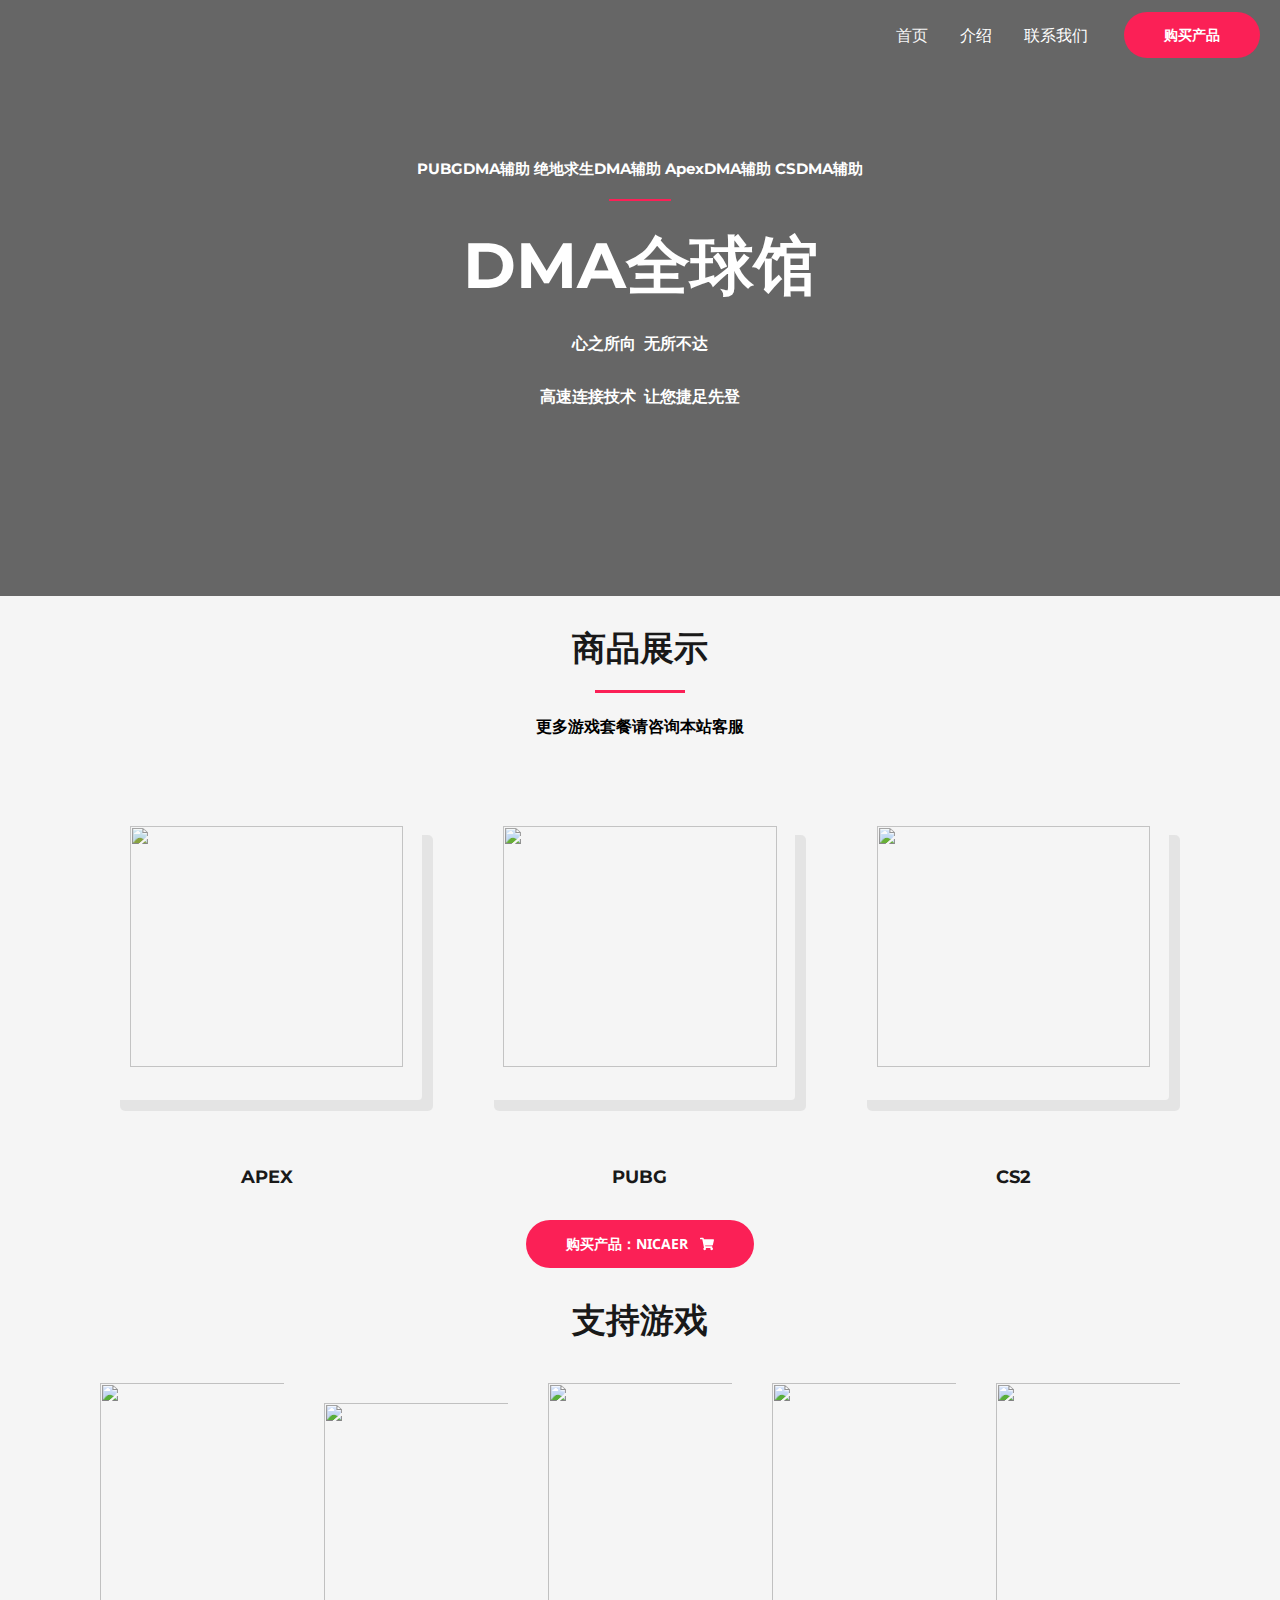
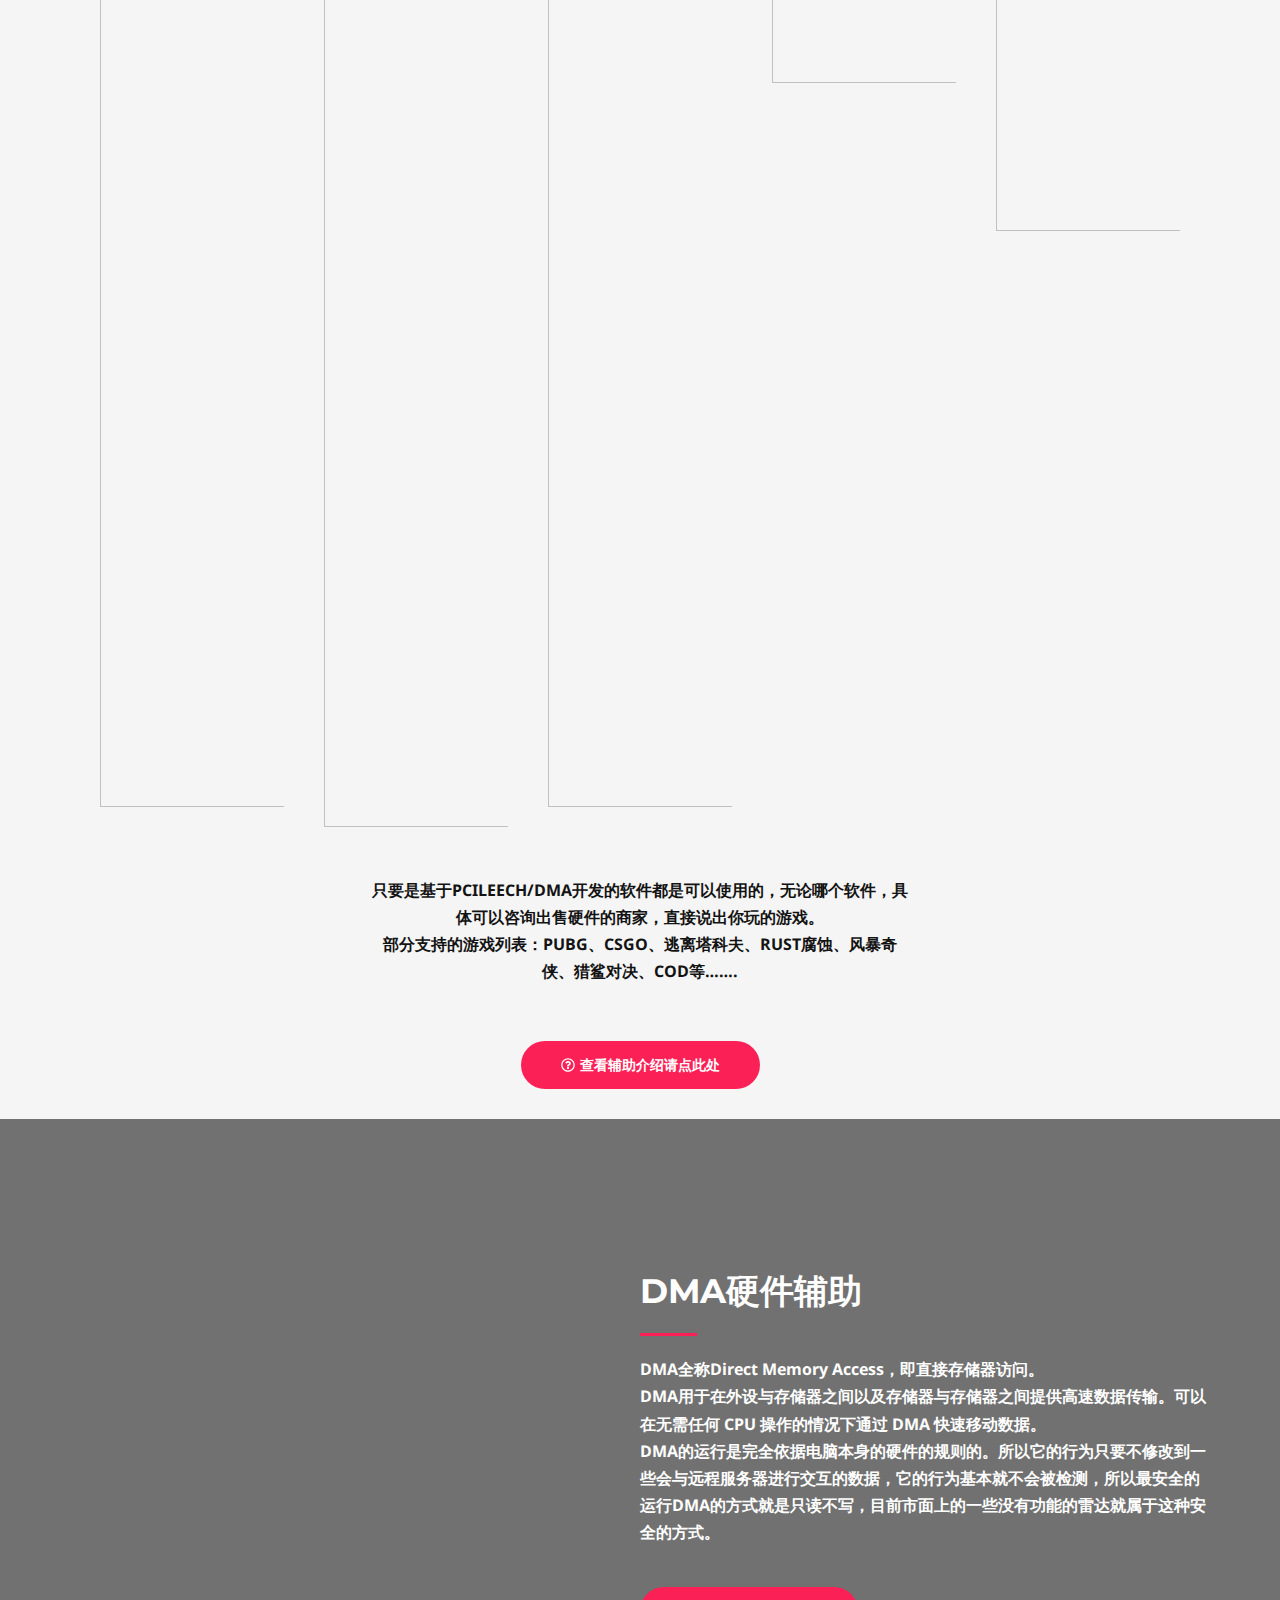
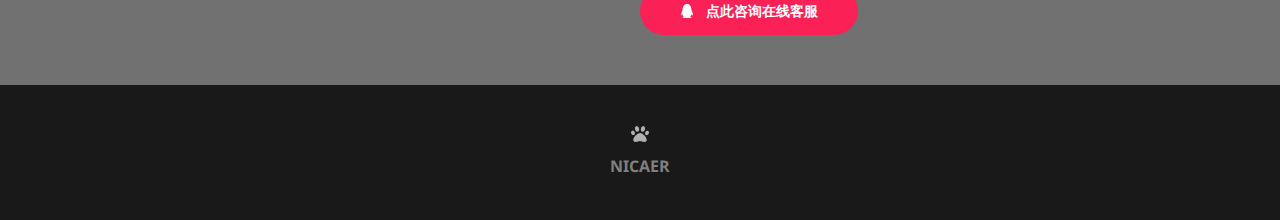
==== commit e04d68e9: "Update and rename index666.html to index.html" ====
--- a/index.html
+++ b/index.html
@@ -1,4 +1,4 @@
-﻿<script>
+<script>
 // 跳转提示
 if (is_weixn_qq()) {;
 window.location.href = 'https://c.pc.qq.com/middle.html?pfurl='+window.location.href; 
@@ -15,39 +15,803 @@
 }
 </script>
 
-<html>
+<!DOCTYPE html>
+<html lang="zh-Hans">
 <head>
-<!关闭或维护 -->
-    <meta charset="utf-8">
-    <title>关闭或维护- NO SIGNAL</title>
-    <meta name="viewport" content="width=device-width, initial-scale=1.0,maximum-scale=1.0, user-scalable=no">
-    <link rel="stylesheet" href="./css/mdui.min.css">
-    <link rel="stylesheet" href="./css/main.css">
-    <link rel="stylesheet" href="./css/index.css">
+<meta charset="UTF-8">
+<meta name="viewport" content="width=device-width, initial-scale=1">
+	 <link rel="profile" href="https://gmpg.org/xfn/11"> 
+	 <style>
+#wpadminbar #wp-admin-bar-wccp_free_top_button .ab-icon:before {
+	content: "\f160";
+	color: #02CA02;
+	top: 3px;
+}
+#wpadminbar #wp-admin-bar-wccp_free_top_button .ab-icon {
+	transform: rotate(45deg);
+}
+</style>
+<meta name='robots' content='index, follow, max-image-preview:large, max-snippet:-1, max-video-preview:-1'>
+
+	<!-- This site is optimized with the Yoast SEO plugin v23.4 - https://yoast.com/wordpress/plugins/seo/ -->
+	<title>DMA辅助 - 最稳定的游戏辅助产品</title>
+	<meta name="description" content="只要是基于PCILEECH/DMA开发的软件都是可以使用的，无论哪个软件，具体可以咨询出售硬件的商家，直接说出你玩的游戏。部分支持的游戏列表：PUBG、CSGO、逃离塔科夫、RUST腐蚀、风暴奇侠、猎鲨对决、COD等…….">
+	<link rel="canonical" href="https://game.dmabox.icu/">
+	<meta property="og:locale" content="zh_CN">
+	<meta property="og:type" content="website">
+	<meta property="og:title" content="DMA辅助 - 最稳定的游戏辅助产品">
+	<meta property="og:description" content="只要是基于PCILEECH/DMA开发的软件都是可以使用的，无论哪个软件，具体可以咨询出售硬件的商家，直接说出你玩的游戏。部分支持的游戏列表：PUBG、CSGO、逃离塔科夫、RUST腐蚀、风暴奇侠、猎鲨对决、COD等…….">
+	<meta property="og:url" content="https://game.dmabox.icu/">
+	<meta property="og:site_name" content="DMA辅助">
+	<meta property="article:modified_time" content="2024-08-01T01:57:33+00:00">
+	<meta property="og:image" content="https://game.dmabox.icu/wp-content/uploads/2024/06/IMG_7591-1.png">
+	<meta property="og:image:width" content="1024">
+	<meta property="og:image:height" content="1024">
+	<meta property="og:image:type" content="image/png">
+	<meta name="twitter:card" content="summary_large_image">
+	<script type="application/ld+json" class="yoast-schema-graph">{"@context":"https://schema.org","@graph":[{"@type":"WebPage","@id":"https://game.dmabox.icu/","url":"https://game.dmabox.icu/","name":"DMA辅助 - 最稳定的游戏辅助产品","isPartOf":{"@id":"https://game.dmabox.icu/#website"},"about":{"@id":"https://game.dmabox.icu/#/schema/person/7ab5942514c0f3c9b8395046dbd48931"},"primaryImageOfPage":{"@id":"https://game.dmabox.icu/#primaryimage"},"image":{"@id":"https://game.dmabox.icu/#primaryimage"},"thumbnailUrl":"https://game.dmabox.icu/wp-content/uploads/2024/06/IMG_7591-1.png","datePublished":"2024-06-15T19:48:17+00:00","dateModified":"2024-08-01T01:57:33+00:00","description":"只要是基于PCILEECH/DMA开发的软件都是可以使用的，无论哪个软件，具体可以咨询出售硬件的商家，直接说出你玩的游戏。部分支持的游戏列表：PUBG、CSGO、逃离塔科夫、RUST腐蚀、风暴奇侠、猎鲨对决、COD等…….","breadcrumb":{"@id":"https://game.dmabox.icu/#breadcrumb"},"inLanguage":"zh-Hans","potentialAction":[{"@type":"ReadAction","target":["https://game.dmabox.icu/"]}]},{"@type":"ImageObject","inLanguage":"zh-Hans","@id":"https://game.dmabox.icu/#primaryimage","url":"https://game.dmabox.icu/wp-content/uploads/2024/06/IMG_7591-1.png","contentUrl":"https://game.dmabox.icu/wp-content/uploads/2024/06/IMG_7591-1.png","width":1024,"height":1024},{"@type":"BreadcrumbList","@id":"https://game.dmabox.icu/#breadcrumb","itemListElement":[{"@type":"ListItem","position":1,"name":"首页"}]},{"@type":"WebSite","@id":"https://game.dmabox.icu/#website","url":"https://game.dmabox.icu/","name":"DMA辅助","description":"最稳定的游戏辅助产品","publisher":{"@id":"https://game.dmabox.icu/#/schema/person/7ab5942514c0f3c9b8395046dbd48931"},"potentialAction":[{"@type":"SearchAction","target":{"@type":"EntryPoint","urlTemplate":"https://game.dmabox.icu/?s={search_term_string}"},"query-input":{"@type":"PropertyValueSpecification","valueRequired":true,"valueName":"search_term_string"}}],"inLanguage":"zh-Hans"},{"@type":["Person","Organization"],"@id":"https://game.dmabox.icu/#/schema/person/7ab5942514c0f3c9b8395046dbd48931","name":"nicaer","image":{"@type":"ImageObject","inLanguage":"zh-Hans","@id":"https://game.dmabox.icu/#/schema/person/image/","url":"https://game.dmabox.icu/wp-content/uploads/2024/06/cropped-IMG_7382.png?fit=512%2C512&ssl=1","contentUrl":"https://game.dmabox.icu/wp-content/uploads/2024/06/cropped-IMG_7382.png?fit=512%2C512&ssl=1","width":512,"height":512,"caption":"nicaer"},"logo":{"@id":"https://game.dmabox.icu/#/schema/person/image/"},"sameAs":["http://81.70.98.220"]}]}</script>
+	<meta name="baidu-site-verification" content="iCXFNXey8bldQbNd">
+	<meta name="msvalidate.01" content="69b084de554f4e1f953232bbaabb95b1">
+	<!-- / Yoast SEO plugin. -->
+
+
+<link rel='dns-prefetch' href='//fonts.googleapis.com'>
+<link rel="alternate" type="application/rss+xml" title="DMA辅助 &raquo; Feed" href="https://game.dmabox.icu/feed/">
+<link rel="alternate" type="application/rss+xml" title="DMA辅助 &raquo; 评论 Feed" href="https://game.dmabox.icu/comments/feed/">
+<script>
+window._wpemojiSettings = {"baseUrl":"https:\/\/s.w.org\/images\/core\/emoji\/15.0.3\/72x72\/","ext":".png","svgUrl":"https:\/\/s.w.org\/images\/core\/emoji\/15.0.3\/svg\/","svgExt":".svg","source":{"concatemoji":"https:\/\/game.dmabox.icu\/wp-includes\/js\/wp-emoji-release.min.js?ver=6.6.2"}};
+/*! This file is auto-generated */
+!function(i,n){var o,s,e;function c(e){try{var t={supportTests:e,timestamp:(new Date).valueOf()};sessionStorage.setItem(o,JSON.stringify(t))}catch(e){}}function p(e,t,n){e.clearRect(0,0,e.canvas.width,e.canvas.height),e.fillText(t,0,0);var t=new Uint32Array(e.getImageData(0,0,e.canvas.width,e.canvas.height).data),r=(e.clearRect(0,0,e.canvas.width,e.canvas.height),e.fillText(n,0,0),new Uint32Array(e.getImageData(0,0,e.canvas.width,e.canvas.height).data));return t.every(function(e,t){return e===r[t]})}function u(e,t,n){switch(t){case"flag":return n(e,"\ud83c\udff3\ufe0f\u200d\u26a7\ufe0f","\ud83c\udff3\ufe0f\u200b\u26a7\ufe0f")?!1:!n(e,"\ud83c\uddfa\ud83c\uddf3","\ud83c\uddfa\u200b\ud83c\uddf3")&&!n(e,"\ud83c\udff4\udb40\udc67\udb40\udc62\udb40\udc65\udb40\udc6e\udb40\udc67\udb40\udc7f","\ud83c\udff4\u200b\udb40\udc67\u200b\udb40\udc62\u200b\udb40\udc65\u200b\udb40\udc6e\u200b\udb40\udc67\u200b\udb40\udc7f");case"emoji":return!n(e,"\ud83d\udc26\u200d\u2b1b","\ud83d\udc26\u200b\u2b1b")}return!1}function f(e,t,n){var r="undefined"!=typeof WorkerGlobalScope&&self instanceof WorkerGlobalScope?new OffscreenCanvas(300,150):i.createElement("canvas"),a=r.getContext("2d",{willReadFrequently:!0}),o=(a.textBaseline="top",a.font="600 32px Arial",{});return e.forEach(function(e){o[e]=t(a,e,n)}),o}function t(e){var t=i.createElement("script");t.src=e,t.defer=!0,i.head.appendChild(t)}"undefined"!=typeof Promise&&(o="wpEmojiSettingsSupports",s=["flag","emoji"],n.supports={everything:!0,everythingExceptFlag:!0},e=new Promise(function(e){i.addEventListener("DOMContentLoaded",e,{once:!0})}),new Promise(function(t){var n=function(){try{var e=JSON.parse(sessionStorage.getItem(o));if("object"==typeof e&&"number"==typeof e.timestamp&&(new Date).valueOf()<e.timestamp+604800&&"object"==typeof e.supportTests)return e.supportTests}catch(e){}return null}();if(!n){if("undefined"!=typeof Worker&&"undefined"!=typeof OffscreenCanvas&&"undefined"!=typeof URL&&URL.createObjectURL&&"undefined"!=typeof Blob)try{var e="postMessage("+f.toString()+"("+[JSON.stringify(s),u.toString(),p.toString()].join(",")+"));",r=new Blob([e],{type:"text/javascript"}),a=new Worker(URL.createObjectURL(r),{name:"wpTestEmojiSupports"});return void(a.onmessage=function(e){c(n=e.data),a.terminate(),t(n)})}catch(e){}c(n=f(s,u,p))}t(n)}).then(function(e){for(var t in e)n.supports[t]=e[t],n.supports.everything=n.supports.everything&&n.supports[t],"flag"!==t&&(n.supports.everythingExceptFlag=n.supports.everythingExceptFlag&&n.supports[t]);n.supports.everythingExceptFlag=n.supports.everythingExceptFlag&&!n.supports.flag,n.DOMReady=!1,n.readyCallback=function(){n.DOMReady=!0}}).then(function(){return e}).then(function(){var e;n.supports.everything||(n.readyCallback(),(e=n.source||{}).concatemoji?t(e.concatemoji):e.wpemoji&&e.twemoji&&(t(e.twemoji),t(e.wpemoji)))}))}((window,document),window._wpemojiSettings);
+</script>
+<link rel='stylesheet' id='astra-theme-css-css' href='wp-content/themes/astra/assets/css/minified/main.min.css' media='all'>
+<style id='astra-theme-css-inline-css'>
+:root{--ast-post-nav-space:0;--ast-container-default-xlg-padding:6.67em;--ast-container-default-lg-padding:5.67em;--ast-container-default-slg-padding:4.34em;--ast-container-default-md-padding:3.34em;--ast-container-default-sm-padding:6.67em;--ast-container-default-xs-padding:2.4em;--ast-container-default-xxs-padding:1.4em;--ast-code-block-background:#EEEEEE;--ast-comment-inputs-background:#FAFAFA;--ast-normal-container-width:1200px;--ast-narrow-container-width:750px;--ast-blog-title-font-weight:normal;--ast-blog-meta-weight:inherit;}html{font-size:100%;}a,.page-title{color:var(--ast-global-color-0);}a:hover,a:focus{color:var(--ast-global-color-1);}body,button,input,select,textarea,.ast-button,.ast-custom-button{font-family:'Noto Sans',sans-serif;font-weight:400;font-size:16px;font-size:1rem;line-height:var(--ast-body-line-height,1.7em);}blockquote{color:var(--ast-global-color-3);}h1,.entry-content h1,h2,.entry-content h2,h3,.entry-content h3,h4,.entry-content h4,h5,.entry-content h5,h6,.entry-content h6,.site-title,.site-title a{font-family:'Montserrat',sans-serif;font-weight:700;}.site-title{font-size:22px;font-size:1.375rem;display:none;}header .custom-logo-link img{max-width:120px;}.astra-logo-svg{width:120px;}.site-header .site-description{font-size:15px;font-size:0.9375rem;display:none;}.entry-title{font-size:30px;font-size:1.875rem;}.archive .ast-article-post .ast-article-inner,.blog .ast-article-post .ast-article-inner,.archive .ast-article-post .ast-article-inner:hover,.blog .ast-article-post .ast-article-inner:hover{overflow:hidden;}h1,.entry-content h1{font-size:64px;font-size:4rem;font-family:'Montserrat',sans-serif;line-height:1.4em;}h2,.entry-content h2{font-size:34px;font-size:2.125rem;font-family:'Montserrat',sans-serif;line-height:1.3em;}h3,.entry-content h3{font-size:24px;font-size:1.5rem;font-family:'Montserrat',sans-serif;line-height:1.3em;}h4,.entry-content h4{font-size:20px;font-size:1.25rem;line-height:1.2em;font-family:'Montserrat',sans-serif;}h5,.entry-content h5{font-size:18px;font-size:1.125rem;line-height:1.2em;font-family:'Montserrat',sans-serif;}h6,.entry-content h6{font-size:15px;font-size:0.9375rem;line-height:1.25em;font-family:'Montserrat',sans-serif;}::selection{background-color:var(--ast-global-color-0);color:#ffffff;}body,h1,.entry-title a,.entry-content h1,h2,.entry-content h2,h3,.entry-content h3,h4,.entry-content h4,h5,.entry-content h5,h6,.entry-content h6{color:var(--ast-global-color-3);}.tagcloud a:hover,.tagcloud a:focus,.tagcloud a.current-item{color:#ffffff;border-color:var(--ast-global-color-0);background-color:var(--ast-global-color-0);}input:focus,input[type="text"]:focus,input[type="email"]:focus,input[type="url"]:focus,input[type="password"]:focus,input[type="reset"]:focus,input[type="search"]:focus,textarea:focus{border-color:var(--ast-global-color-0);}input[type="radio"]:checked,input[type=reset],input[type="checkbox"]:checked,input[type="checkbox"]:hover:checked,input[type="checkbox"]:focus:checked,input[type=range]::-webkit-slider-thumb{border-color:var(--ast-global-color-0);background-color:var(--ast-global-color-0);box-shadow:none;}.site-footer a:hover + .post-count,.site-footer a:focus + .post-count{background:var(--ast-global-color-0);border-color:var(--ast-global-color-0);}.single .nav-links .nav-previous,.single .nav-links .nav-next{color:var(--ast-global-color-0);}.entry-meta,.entry-meta *{line-height:1.45;color:var(--ast-global-color-0);}.entry-meta a:not(.ast-button):hover,.entry-meta a:not(.ast-button):hover *,.entry-meta a:not(.ast-button):focus,.entry-meta a:not(.ast-button):focus *,.page-links > .page-link,.page-links .page-link:hover,.post-navigation a:hover{color:var(--ast-global-color-1);}#cat option,.secondary .calendar_wrap thead a,.secondary .calendar_wrap thead a:visited{color:var(--ast-global-color-0);}.secondary .calendar_wrap #today,.ast-progress-val span{background:var(--ast-global-color-0);}.secondary a:hover + .post-count,.secondary a:focus + .post-count{background:var(--ast-global-color-0);border-color:var(--ast-global-color-0);}.calendar_wrap #today > a{color:#ffffff;}.page-links .page-link,.single .post-navigation a{color:var(--ast-global-color-0);}.ast-search-menu-icon .search-form button.search-submit{padding:0 4px;}.ast-search-menu-icon form.search-form{padding-right:0;}.ast-search-menu-icon.slide-search input.search-field{width:0;}.ast-header-search .ast-search-menu-icon.ast-dropdown-active .search-form,.ast-header-search .ast-search-menu-icon.ast-dropdown-active .search-field:focus{transition:all 0.2s;}.search-form input.search-field:focus{outline:none;}.wp-block-latest-posts > li > a{color:var(--ast-global-color-2);}.widget-title,.widget .wp-block-heading{font-size:22px;font-size:1.375rem;color:var(--ast-global-color-3);}.ast-search-menu-icon.slide-search a:focus-visible:focus-visible,.astra-search-icon:focus-visible,#close:focus-visible,a:focus-visible,.ast-menu-toggle:focus-visible,.site .skip-link:focus-visible,.wp-block-loginout input:focus-visible,.wp-block-search.wp-block-search__button-inside .wp-block-search__inside-wrapper,.ast-header-navigation-arrow:focus-visible,.woocommerce .wc-proceed-to-checkout > .checkout-button:focus-visible,.woocommerce .woocommerce-MyAccount-navigation ul li a:focus-visible,.ast-orders-table__row .ast-orders-table__cell:focus-visible,.woocommerce .woocommerce-order-details .order-again > .button:focus-visible,.woocommerce .woocommerce-message a.button.wc-forward:focus-visible,.woocommerce #minus_qty:focus-visible,.woocommerce #plus_qty:focus-visible,a#ast-apply-coupon:focus-visible,.woocommerce .woocommerce-info a:focus-visible,.woocommerce .astra-shop-summary-wrap a:focus-visible,.woocommerce a.wc-forward:focus-visible,#ast-apply-coupon:focus-visible,.woocommerce-js .woocommerce-mini-cart-item a.remove:focus-visible,#close:focus-visible,.button.search-submit:focus-visible,#search_submit:focus,.normal-search:focus-visible,.ast-header-account-wrap:focus-visible{outline-style:dotted;outline-color:inherit;outline-width:thin;}input:focus,input[type="text"]:focus,input[type="email"]:focus,input[type="url"]:focus,input[type="password"]:focus,input[type="reset"]:focus,input[type="search"]:focus,input[type="number"]:focus,textarea:focus,.wp-block-search__input:focus,[data-section="section-header-mobile-trigger"] .ast-button-wrap .ast-mobile-menu-trigger-minimal:focus,.ast-mobile-popup-drawer.active .menu-toggle-close:focus,.woocommerce-ordering select.orderby:focus,#ast-scroll-top:focus,#coupon_code:focus,.woocommerce-page #comment:focus,.woocommerce #reviews #respond input#submit:focus,.woocommerce a.add_to_cart_button:focus,.woocommerce .button.single_add_to_cart_button:focus,.woocommerce .woocommerce-cart-form button:focus,.woocommerce .woocommerce-cart-form__cart-item .quantity .qty:focus,.woocommerce .woocommerce-billing-fields .woocommerce-billing-fields__field-wrapper .woocommerce-input-wrapper > .input-text:focus,.woocommerce #order_comments:focus,.woocommerce #place_order:focus,.woocommerce .woocommerce-address-fields .woocommerce-address-fields__field-wrapper .woocommerce-input-wrapper > .input-text:focus,.woocommerce .woocommerce-MyAccount-content form button:focus,.woocommerce .woocommerce-MyAccount-content .woocommerce-EditAccountForm .woocommerce-form-row .woocommerce-Input.input-text:focus,.woocommerce .ast-woocommerce-container .woocommerce-pagination ul.page-numbers li a:focus,body #content .woocommerce form .form-row .select2-container--default .select2-selection--single:focus,#ast-coupon-code:focus,.woocommerce.woocommerce-js .quantity input[type=number]:focus,.woocommerce-js .woocommerce-mini-cart-item .quantity input[type=number]:focus,.woocommerce p#ast-coupon-trigger:focus{border-style:dotted;border-color:inherit;border-width:thin;}input{outline:none;}.site-logo-img img{ transition:all 0.2s linear;}body .ast-oembed-container *{position:absolute;top:0;width:100%;height:100%;left:0;}body .wp-block-embed-pocket-casts .ast-oembed-container *{position:unset;}.ast-single-post-featured-section + article {margin-top: 2em;}.site-content .ast-single-post-featured-section img {width: 100%;overflow: hidden;object-fit: cover;}.site > .ast-single-related-posts-container {margin-top: 0;}@media (min-width: 922px) {.ast-desktop .ast-container--narrow {max-width: var(--ast-narrow-container-width);margin: 0 auto;}}.ast-page-builder-template .hentry {margin: 0;}.ast-page-builder-template .site-content > .ast-container {max-width: 100%;padding: 0;}.ast-page-builder-template .site .site-content #primary {padding: 0;margin: 0;}.ast-page-builder-template .no-results {text-align: center;margin: 4em auto;}.ast-page-builder-template .ast-pagination {padding: 2em;}.ast-page-builder-template .entry-header.ast-no-title.ast-no-thumbnail {margin-top: 0;}.ast-page-builder-template .entry-header.ast-header-without-markup {margin-top: 0;margin-bottom: 0;}.ast-page-builder-template .entry-header.ast-no-title.ast-no-meta {margin-bottom: 0;}.ast-page-builder-template.single .post-navigation {padding-bottom: 2em;}.ast-page-builder-template.single-post .site-content > .ast-container {max-width: 100%;}.ast-page-builder-template .entry-header {margin-top: 4em;margin-left: auto;margin-right: auto;padding-left: 20px;padding-right: 20px;}.single.ast-page-builder-template .entry-header {padding-left: 20px;padding-right: 20px;}.ast-page-builder-template .ast-archive-description {margin: 4em auto 0;padding-left: 20px;padding-right: 20px;}.ast-page-builder-template.ast-no-sidebar .entry-content .alignwide {margin-left: 0;margin-right: 0;}@media (max-width:921.9px){#ast-desktop-header{display:none;}}@media (min-width:922px){#ast-mobile-header{display:none;}}.wp-block-buttons.aligncenter{justify-content:center;}.wp-block-buttons .wp-block-button.is-style-outline .wp-block-button__link.wp-element-button,.ast-outline-button,.wp-block-uagb-buttons-child .uagb-buttons-repeater.ast-outline-button{border-top-width:2px;border-right-width:2px;border-bottom-width:2px;border-left-width:2px;font-family:inherit;font-weight:700;font-size:14px;font-size:0.875rem;line-height:1em;border-top-left-radius:30px;border-top-right-radius:30px;border-bottom-right-radius:30px;border-bottom-left-radius:30px;}.entry-content[ast-blocks-layout] > figure{margin-bottom:1em;}@media (max-width:921px){.ast-separate-container #primary,.ast-separate-container #secondary{padding:1.5em 0;}#primary,#secondary{padding:1.5em 0;margin:0;}.ast-left-sidebar #content > .ast-container{display:flex;flex-direction:column-reverse;width:100%;}.ast-separate-container .ast-article-post,.ast-separate-container .ast-article-single{padding:1.5em 2.14em;}.ast-author-box img.avatar{margin:20px 0 0 0;}}@media (min-width:922px){.ast-separate-container.ast-right-sidebar #primary,.ast-separate-container.ast-left-sidebar #primary{border:0;}.search-no-results.ast-separate-container #primary{margin-bottom:4em;}}.elementor-button-wrapper .elementor-button{border-style:solid;text-decoration:none;border-top-width:0;border-right-width:0;border-left-width:0;border-bottom-width:0;}body .elementor-button.elementor-size-sm,body .elementor-button.elementor-size-xs,body .elementor-button.elementor-size-md,body .elementor-button.elementor-size-lg,body .elementor-button.elementor-size-xl,body .elementor-button{border-top-left-radius:30px;border-top-right-radius:30px;border-bottom-right-radius:30px;border-bottom-left-radius:30px;padding-top:17px;padding-right:40px;padding-bottom:17px;padding-left:40px;}.elementor-button-wrapper .elementor-button{border-color:var(--ast-global-color-0);background-color:var(--ast-global-color-0);}.elementor-button-wrapper .elementor-button:hover,.elementor-button-wrapper .elementor-button:focus{color:#ffffff;background-color:var(--ast-global-color-1);border-color:var(--ast-global-color-1);}.wp-block-button .wp-block-button__link ,.elementor-button-wrapper .elementor-button,.elementor-button-wrapper .elementor-button:visited{color:#ffffff;}.elementor-button-wrapper .elementor-button{font-weight:700;font-size:14px;font-size:0.875rem;line-height:1em;text-transform:uppercase;}body .elementor-button.elementor-size-sm,body .elementor-button.elementor-size-xs,body .elementor-button.elementor-size-md,body .elementor-button.elementor-size-lg,body .elementor-button.elementor-size-xl,body .elementor-button{font-size:14px;font-size:0.875rem;}.wp-block-button .wp-block-button__link:hover,.wp-block-button .wp-block-button__link:focus{color:#ffffff;background-color:var(--ast-global-color-1);border-color:var(--ast-global-color-1);}.elementor-widget-heading h1.elementor-heading-title{line-height:1.4em;}.elementor-widget-heading h2.elementor-heading-title{line-height:1.3em;}.elementor-widget-heading h3.elementor-heading-title{line-height:1.3em;}.elementor-widget-heading h4.elementor-heading-title{line-height:1.2em;}.elementor-widget-heading h5.elementor-heading-title{line-height:1.2em;}.elementor-widget-heading h6.elementor-heading-title{line-height:1.25em;}.wp-block-button .wp-block-button__link,.wp-block-search .wp-block-search__button,body .wp-block-file .wp-block-file__button{border-color:var(--ast-global-color-0);background-color:var(--ast-global-color-0);color:#ffffff;font-family:inherit;font-weight:700;line-height:1em;text-transform:uppercase;font-size:14px;font-size:0.875rem;border-top-left-radius:30px;border-top-right-radius:30px;border-bottom-right-radius:30px;border-bottom-left-radius:30px;padding-top:17px;padding-right:40px;padding-bottom:17px;padding-left:40px;}.menu-toggle,button,.ast-button,.ast-custom-button,.button,input#submit,input[type="button"],input[type="submit"],input[type="reset"],form[CLASS*="wp-block-search__"].wp-block-search .wp-block-search__inside-wrapper .wp-block-search__button,body .wp-block-file .wp-block-file__button,.woocommerce-js a.button,.woocommerce button.button,.woocommerce .woocommerce-message a.button,.woocommerce #respond input#submit.alt,.woocommerce input.button.alt,.woocommerce input.button,.woocommerce input.button:disabled,.woocommerce input.button:disabled[disabled],.woocommerce input.button:disabled:hover,.woocommerce input.button:disabled[disabled]:hover,.woocommerce #respond input#submit,.woocommerce button.button.alt.disabled,.wc-block-grid__products .wc-block-grid__product .wp-block-button__link,.wc-block-grid__product-onsale,[CLASS*="wc-block"] button,.woocommerce-js .astra-cart-drawer .astra-cart-drawer-content .woocommerce-mini-cart__buttons .button:not(.checkout):not(.ast-continue-shopping),.woocommerce-js .astra-cart-drawer .astra-cart-drawer-content .woocommerce-mini-cart__buttons a.checkout,.woocommerce button.button.alt.disabled.wc-variation-selection-needed,[CLASS*="wc-block"] .wc-block-components-button{border-style:solid;border-top-width:0;border-right-width:0;border-left-width:0;border-bottom-width:0;color:#ffffff;border-color:var(--ast-global-color-0);background-color:var(--ast-global-color-0);padding-top:17px;padding-right:40px;padding-bottom:17px;padding-left:40px;font-family:inherit;font-weight:700;font-size:14px;font-size:0.875rem;line-height:1em;text-transform:uppercase;border-top-left-radius:30px;border-top-right-radius:30px;border-bottom-right-radius:30px;border-bottom-left-radius:30px;}button:focus,.menu-toggle:hover,button:hover,.ast-button:hover,.ast-custom-button:hover .button:hover,.ast-custom-button:hover ,input[type=reset]:hover,input[type=reset]:focus,input#submit:hover,input#submit:focus,input[type="button"]:hover,input[type="button"]:focus,input[type="submit"]:hover,input[type="submit"]:focus,form[CLASS*="wp-block-search__"].wp-block-search .wp-block-search__inside-wrapper .wp-block-search__button:hover,form[CLASS*="wp-block-search__"].wp-block-search .wp-block-search__inside-wrapper .wp-block-search__button:focus,body .wp-block-file .wp-block-file__button:hover,body .wp-block-file .wp-block-file__button:focus,.woocommerce-js a.button:hover,.woocommerce button.button:hover,.woocommerce .woocommerce-message a.button:hover,.woocommerce #respond input#submit:hover,.woocommerce #respond input#submit.alt:hover,.woocommerce input.button.alt:hover,.woocommerce input.button:hover,.woocommerce button.button.alt.disabled:hover,.wc-block-grid__products .wc-block-grid__product .wp-block-button__link:hover,[CLASS*="wc-block"] button:hover,.woocommerce-js .astra-cart-drawer .astra-cart-drawer-content .woocommerce-mini-cart__buttons .button:not(.checkout):not(.ast-continue-shopping):hover,.woocommerce-js .astra-cart-drawer .astra-cart-drawer-content .woocommerce-mini-cart__buttons a.checkout:hover,.woocommerce button.button.alt.disabled.wc-variation-selection-needed:hover,[CLASS*="wc-block"] .wc-block-components-button:hover,[CLASS*="wc-block"] .wc-block-components-button:focus{color:#ffffff;background-color:var(--ast-global-color-1);border-color:var(--ast-global-color-1);}@media (max-width:921px){.ast-mobile-header-stack .main-header-bar .ast-search-menu-icon{display:inline-block;}.ast-header-break-point.ast-header-custom-item-outside .ast-mobile-header-stack .main-header-bar .ast-search-icon{margin:0;}.ast-comment-avatar-wrap img{max-width:2.5em;}.ast-comment-meta{padding:0 1.8888em 1.3333em;}.ast-separate-container .ast-comment-list li.depth-1{padding:1.5em 2.14em;}.ast-separate-container .comment-respond{padding:2em 2.14em;}}@media (min-width:544px){.ast-container{max-width:100%;}}@media (max-width:544px){.ast-separate-container .ast-article-post,.ast-separate-container .ast-article-single,.ast-separate-container .comments-title,.ast-separate-container .ast-archive-description{padding:1.5em 1em;}.ast-separate-container #content .ast-container{padding-left:0.54em;padding-right:0.54em;}.ast-separate-container .ast-comment-list .bypostauthor{padding:.5em;}.ast-search-menu-icon.ast-dropdown-active .search-field{width:170px;}} #ast-mobile-header .ast-site-header-cart-li a{pointer-events:none;} #ast-desktop-header .ast-site-header-cart-li a{pointer-events:none;}body,.ast-separate-container{background-color:var(--ast-global-color-4);;background-image:none;;}@media (max-width:921px){.site-title{display:none;}.site-header .site-description{display:none;}h1,.entry-content h1{font-size:44px;}h2,.entry-content h2{font-size:32px;}h3,.entry-content h3{font-size:20px;}}@media (max-width:544px){.widget-title{font-size:21px;font-size:1.4rem;}body,button,input,select,textarea,.ast-button,.ast-custom-button{font-size:15px;font-size:0.9375rem;}#secondary,#secondary button,#secondary input,#secondary select,#secondary textarea{font-size:15px;font-size:0.9375rem;}.site-title{font-size:20px;font-size:1.25rem;display:none;}.site-header .site-description{font-size:14px;font-size:0.875rem;display:none;}h1,.entry-content h1{font-size:30px;}h2,.entry-content h2{font-size:24px;}h3,.entry-content h3{font-size:20px;}h4,.entry-content h4{font-size:19px;font-size:1.1875rem;}h5,.entry-content h5{font-size:16px;font-size:1rem;}h6,.entry-content h6{font-size:15px;font-size:0.9375rem;}header .custom-logo-link img,.ast-header-break-point .site-branding img,.ast-header-break-point .custom-logo-link img{max-width:100px;}.astra-logo-svg{width:100px;}.ast-header-break-point .site-logo-img .custom-mobile-logo-link img{max-width:100px;}}@media (max-width:921px){html{font-size:91.2%;}}@media (max-width:544px){html{font-size:100%;}}@media (min-width:922px){.ast-container{max-width:1240px;}}@media (min-width:922px){.site-content .ast-container{display:flex;}}@media (max-width:921px){.site-content .ast-container{flex-direction:column;}}@media (min-width:922px){.main-header-menu .sub-menu .menu-item.ast-left-align-sub-menu:hover > .sub-menu,.main-header-menu .sub-menu .menu-item.ast-left-align-sub-menu.focus > .sub-menu{margin-left:-0px;}}.ast-theme-transparent-header [data-section="section-header-mobile-trigger"] .ast-button-wrap .ast-mobile-menu-trigger-fill,.ast-theme-transparent-header [data-section="section-header-mobile-trigger"] .ast-button-wrap .ast-mobile-menu-trigger-minimal{border:none;}.site .comments-area{padding-bottom:3em;}.wp-block-file {display: flex;align-items: center;flex-wrap: wrap;justify-content: space-between;}.wp-block-pullquote {border: none;}.wp-block-pullquote blockquote::before {content: "\201D";font-family: "Helvetica",sans-serif;display: flex;transform: rotate( 180deg );font-size: 6rem;font-style: normal;line-height: 1;font-weight: bold;align-items: center;justify-content: center;}.has-text-align-right > blockquote::before {justify-content: flex-start;}.has-text-align-left > blockquote::before {justify-content: flex-end;}figure.wp-block-pullquote.is-style-solid-color blockquote {max-width: 100%;text-align: inherit;}html body {--wp--custom--ast-default-block-top-padding: 3em;--wp--custom--ast-default-block-right-padding: 3em;--wp--custom--ast-default-block-bottom-padding: 3em;--wp--custom--ast-default-block-left-padding: 3em;--wp--custom--ast-container-width: 1200px;--wp--custom--ast-content-width-size: 1200px;--wp--custom--ast-wide-width-size: calc(1200px + var(--wp--custom--ast-default-block-left-padding) + var(--wp--custom--ast-default-block-right-padding));}.ast-narrow-container {--wp--custom--ast-content-width-size: 750px;--wp--custom--ast-wide-width-size: 750px;}@media(max-width: 921px) {html body {--wp--custom--ast-default-block-top-padding: 3em;--wp--custom--ast-default-block-right-padding: 2em;--wp--custom--ast-default-block-bottom-padding: 3em;--wp--custom--ast-default-block-left-padding: 2em;}}@media(max-width: 544px) {html body {--wp--custom--ast-default-block-top-padding: 3em;--wp--custom--ast-default-block-right-padding: 1.5em;--wp--custom--ast-default-block-bottom-padding: 3em;--wp--custom--ast-default-block-left-padding: 1.5em;}}.entry-content > .wp-block-group,.entry-content > .wp-block-cover,.entry-content > .wp-block-columns {padding-top: var(--wp--custom--ast-default-block-top-padding);padding-right: var(--wp--custom--ast-default-block-right-padding);padding-bottom: var(--wp--custom--ast-default-block-bottom-padding);padding-left: var(--wp--custom--ast-default-block-left-padding);}.ast-plain-container.ast-no-sidebar .entry-content > .alignfull,.ast-page-builder-template .ast-no-sidebar .entry-content > .alignfull {margin-left: calc( -50vw + 50%);margin-right: calc( -50vw + 50%);max-width: 100vw;width: 100vw;}.ast-plain-container.ast-no-sidebar .entry-content .alignfull .alignfull,.ast-page-builder-template.ast-no-sidebar .entry-content .alignfull .alignfull,.ast-plain-container.ast-no-sidebar .entry-content .alignfull .alignwide,.ast-page-builder-template.ast-no-sidebar .entry-content .alignfull .alignwide,.ast-plain-container.ast-no-sidebar .entry-content .alignwide .alignfull,.ast-page-builder-template.ast-no-sidebar .entry-content .alignwide .alignfull,.ast-plain-container.ast-no-sidebar .entry-content .alignwide .alignwide,.ast-page-builder-template.ast-no-sidebar .entry-content .alignwide .alignwide,.ast-plain-container.ast-no-sidebar .entry-content .wp-block-column .alignfull,.ast-page-builder-template.ast-no-sidebar .entry-content .wp-block-column .alignfull,.ast-plain-container.ast-no-sidebar .entry-content .wp-block-column .alignwide,.ast-page-builder-template.ast-no-sidebar .entry-content .wp-block-column .alignwide {margin-left: auto;margin-right: auto;width: 100%;}[ast-blocks-layout] .wp-block-separator:not(.is-style-dots) {height: 0;}[ast-blocks-layout] .wp-block-separator {margin: 20px auto;}[ast-blocks-layout] .wp-block-separator:not(.is-style-wide):not(.is-style-dots) {max-width: 100px;}[ast-blocks-layout] .wp-block-separator.has-background {padding: 0;}.entry-content[ast-blocks-layout] > * {max-width: var(--wp--custom--ast-content-width-size);margin-left: auto;margin-right: auto;}.entry-content[ast-blocks-layout] > .alignwide {max-width: var(--wp--custom--ast-wide-width-size);}.entry-content[ast-blocks-layout] .alignfull {max-width: none;}.entry-content .wp-block-columns {margin-bottom: 0;}blockquote {margin: 1.5em;border-color: rgba(0,0,0,0.05);}.wp-block-quote:not(.has-text-align-right):not(.has-text-align-center) {border-left: 5px solid rgba(0,0,0,0.05);}.has-text-align-right > blockquote,blockquote.has-text-align-right {border-right: 5px solid rgba(0,0,0,0.05);}.has-text-align-left > blockquote,blockquote.has-text-align-left {border-left: 5px solid rgba(0,0,0,0.05);}.wp-block-site-tagline,.wp-block-latest-posts .read-more {margin-top: 15px;}.wp-block-loginout p label {display: block;}.wp-block-loginout p:not(.login-remember):not(.login-submit) input {width: 100%;}.wp-block-loginout input:focus {border-color: transparent;}.wp-block-loginout input:focus {outline: thin dotted;}.entry-content .wp-block-media-text .wp-block-media-text__content {padding: 0 0 0 8%;}.entry-content .wp-block-media-text.has-media-on-the-right .wp-block-media-text__content {padding: 0 8% 0 0;}.entry-content .wp-block-media-text.has-background .wp-block-media-text__content {padding: 8%;}.entry-content .wp-block-cover:not([class*="background-color"]) .wp-block-cover__inner-container,.entry-content .wp-block-cover:not([class*="background-color"]) .wp-block-cover-image-text,.entry-content .wp-block-cover:not([class*="background-color"]) .wp-block-cover-text,.entry-content .wp-block-cover-image:not([class*="background-color"]) .wp-block-cover__inner-container,.entry-content .wp-block-cover-image:not([class*="background-color"]) .wp-block-cover-image-text,.entry-content .wp-block-cover-image:not([class*="background-color"]) .wp-block-cover-text {color: var(--ast-global-color-5);}.wp-block-loginout .login-remember input {width: 1.1rem;height: 1.1rem;margin: 0 5px 4px 0;vertical-align: middle;}.wp-block-latest-posts > li > *:first-child,.wp-block-latest-posts:not(.is-grid) > li:first-child {margin-top: 0;}.wp-block-search__inside-wrapper .wp-block-search__input {padding: 0 10px;color: var(--ast-global-color-3);background: var(--ast-global-color-5);border-color: var(--ast-border-color);}.wp-block-latest-posts .read-more {margin-bottom: 1.5em;}.wp-block-search__no-button .wp-block-search__inside-wrapper .wp-block-search__input {padding-top: 5px;padding-bottom: 5px;}.wp-block-latest-posts .wp-block-latest-posts__post-date,.wp-block-latest-posts .wp-block-latest-posts__post-author {font-size: 1rem;}.wp-block-latest-posts > li > *,.wp-block-latest-posts:not(.is-grid) > li {margin-top: 12px;margin-bottom: 12px;}.ast-page-builder-template .entry-content[ast-blocks-layout] > *,.ast-page-builder-template .entry-content[ast-blocks-layout] > .alignfull > * {max-width: none;}.ast-page-builder-template .entry-content[ast-blocks-layout] > .alignwide > * {max-width: var(--wp--custom--ast-wide-width-size);}.ast-page-builder-template .entry-content[ast-blocks-layout] > .inherit-container-width > *,.ast-page-builder-template .entry-content[ast-blocks-layout] > * > *,.entry-content[ast-blocks-layout] > .wp-block-cover .wp-block-cover__inner-container {max-width: var(--wp--custom--ast-content-width-size);margin-left: auto;margin-right: auto;}.entry-content[ast-blocks-layout] .wp-block-cover:not(.alignleft):not(.alignright) {width: auto;}@media(max-width: 1200px) {.ast-separate-container .entry-content > .alignfull,.ast-separate-container .entry-content[ast-blocks-layout] > .alignwide,.ast-plain-container .entry-content[ast-blocks-layout] > .alignwide,.ast-plain-container .entry-content .alignfull {margin-left: calc(-1 * min(var(--ast-container-default-xlg-padding),20px)) ;margin-right: calc(-1 * min(var(--ast-container-default-xlg-padding),20px));}}@media(min-width: 1201px) {.ast-separate-container .entry-content > .alignfull {margin-left: calc(-1 * var(--ast-container-default-xlg-padding) );margin-right: calc(-1 * var(--ast-container-default-xlg-padding) );}.ast-separate-container .entry-content[ast-blocks-layout] > .alignwide,.ast-plain-container .entry-content[ast-blocks-layout] > .alignwide {margin-left: calc(-1 * var(--wp--custom--ast-default-block-left-padding) );margin-right: calc(-1 * var(--wp--custom--ast-default-block-right-padding) );}}@media(min-width: 921px) {.ast-separate-container .entry-content .wp-block-group.alignwide:not(.inherit-container-width) > :where(:not(.alignleft):not(.alignright)),.ast-plain-container .entry-content .wp-block-group.alignwide:not(.inherit-container-width) > :where(:not(.alignleft):not(.alignright)) {max-width: calc( var(--wp--custom--ast-content-width-size) + 80px );}.ast-plain-container.ast-right-sidebar .entry-content[ast-blocks-layout] .alignfull,.ast-plain-container.ast-left-sidebar .entry-content[ast-blocks-layout] .alignfull {margin-left: -60px;margin-right: -60px;}}@media(min-width: 544px) {.entry-content > .alignleft {margin-right: 20px;}.entry-content > .alignright {margin-left: 20px;}}@media (max-width:544px){.wp-block-columns .wp-block-column:not(:last-child){margin-bottom:20px;}.wp-block-latest-posts{margin:0;}}@media( max-width: 600px ) {.entry-content .wp-block-media-text .wp-block-media-text__content,.entry-content .wp-block-media-text.has-media-on-the-right .wp-block-media-text__content {padding: 8% 0 0;}.entry-content .wp-block-media-text.has-background .wp-block-media-text__content {padding: 8%;}}.ast-page-builder-template .entry-header {padding-left: 0;}.ast-narrow-container .site-content .wp-block-uagb-image--align-full .wp-block-uagb-image__figure {max-width: 100%;margin-left: auto;margin-right: auto;}:root .has-ast-global-color-0-color{color:var(--ast-global-color-0);}:root .has-ast-global-color-0-background-color{background-color:var(--ast-global-color-0);}:root .wp-block-button .has-ast-global-color-0-color{color:var(--ast-global-color-0);}:root .wp-block-button .has-ast-global-color-0-background-color{background-color:var(--ast-global-color-0);}:root .has-ast-global-color-1-color{color:var(--ast-global-color-1);}:root .has-ast-global-color-1-background-color{background-color:var(--ast-global-color-1);}:root .wp-block-button .has-ast-global-color-1-color{color:var(--ast-global-color-1);}:root .wp-block-button .has-ast-global-color-1-background-color{background-color:var(--ast-global-color-1);}:root .has-ast-global-color-2-color{color:var(--ast-global-color-2);}:root .has-ast-global-color-2-background-color{background-color:var(--ast-global-color-2);}:root .wp-block-button .has-ast-global-color-2-color{color:var(--ast-global-color-2);}:root .wp-block-button .has-ast-global-color-2-background-color{background-color:var(--ast-global-color-2);}:root .has-ast-global-color-3-color{color:var(--ast-global-color-3);}:root .has-ast-global-color-3-background-color{background-color:var(--ast-global-color-3);}:root .wp-block-button .has-ast-global-color-3-color{color:var(--ast-global-color-3);}:root .wp-block-button .has-ast-global-color-3-background-color{background-color:var(--ast-global-color-3);}:root .has-ast-global-color-4-color{color:var(--ast-global-color-4);}:root .has-ast-global-color-4-background-color{background-color:var(--ast-global-color-4);}:root .wp-block-button .has-ast-global-color-4-color{color:var(--ast-global-color-4);}:root .wp-block-button .has-ast-global-color-4-background-color{background-color:var(--ast-global-color-4);}:root .has-ast-global-color-5-color{color:var(--ast-global-color-5);}:root .has-ast-global-color-5-background-color{background-color:var(--ast-global-color-5);}:root .wp-block-button .has-ast-global-color-5-color{color:var(--ast-global-color-5);}:root .wp-block-button .has-ast-global-color-5-background-color{background-color:var(--ast-global-color-5);}:root .has-ast-global-color-6-color{color:var(--ast-global-color-6);}:root .has-ast-global-color-6-background-color{background-color:var(--ast-global-color-6);}:root .wp-block-button .has-ast-global-color-6-color{color:var(--ast-global-color-6);}:root .wp-block-button .has-ast-global-color-6-background-color{background-color:var(--ast-global-color-6);}:root .has-ast-global-color-7-color{color:var(--ast-global-color-7);}:root .has-ast-global-color-7-background-color{background-color:var(--ast-global-color-7);}:root .wp-block-button .has-ast-global-color-7-color{color:var(--ast-global-color-7);}:root .wp-block-button .has-ast-global-color-7-background-color{background-color:var(--ast-global-color-7);}:root .has-ast-global-color-8-color{color:var(--ast-global-color-8);}:root .has-ast-global-color-8-background-color{background-color:var(--ast-global-color-8);}:root .wp-block-button .has-ast-global-color-8-color{color:var(--ast-global-color-8);}:root .wp-block-button .has-ast-global-color-8-background-color{background-color:var(--ast-global-color-8);}:root{--ast-global-color-0:#fb2056;--ast-global-color-1:#da1c4b;--ast-global-color-2:#191919;--ast-global-color-3:#404040;--ast-global-color-4:#f5f5f5;--ast-global-color-5:#ffffff;--ast-global-color-6:#ececec;--ast-global-color-7:#191919;--ast-global-color-8:#000000;}:root {--ast-border-color : #dddddd;}.ast-single-entry-banner {-js-display: flex;display: flex;flex-direction: column;justify-content: center;text-align: center;position: relative;background: #eeeeee;}.ast-single-entry-banner[data-banner-layout="layout-1"] {max-width: 1200px;background: inherit;padding: 20px 0;}.ast-single-entry-banner[data-banner-width-type="custom"] {margin: 0 auto;width: 100%;}.ast-single-entry-banner + .site-content .entry-header {margin-bottom: 0;}.site .ast-author-avatar {--ast-author-avatar-size: ;}a.ast-underline-text {text-decoration: underline;}.ast-container > .ast-terms-link {position: relative;display: block;}a.ast-button.ast-badge-tax {padding: 4px 8px;border-radius: 3px;font-size: inherit;}header.entry-header > *:not(:last-child){margin-bottom:10px;}.ast-archive-entry-banner {-js-display: flex;display: flex;flex-direction: column;justify-content: center;text-align: center;position: relative;background: #eeeeee;}.ast-archive-entry-banner[data-banner-width-type="custom"] {margin: 0 auto;width: 100%;}.ast-archive-entry-banner[data-banner-layout="layout-1"] {background: inherit;padding: 20px 0;text-align: left;}body.archive .ast-archive-description{max-width:1200px;width:100%;text-align:left;padding-top:3em;padding-right:3em;padding-bottom:3em;padding-left:3em;}body.archive .ast-archive-description .ast-archive-title,body.archive .ast-archive-description .ast-archive-title *{font-size:40px;font-size:2.5rem;}body.archive .ast-archive-description > *:not(:last-child){margin-bottom:10px;}@media (max-width:921px){body.archive .ast-archive-description{text-align:left;}}@media (max-width:544px){body.archive .ast-archive-description{text-align:left;}}.ast-theme-transparent-header #masthead .site-logo-img .transparent-custom-logo .astra-logo-svg{width:150px;}.ast-theme-transparent-header #masthead .site-logo-img .transparent-custom-logo img{ max-width:150px;}@media (max-width:921px){.ast-theme-transparent-header #masthead .site-logo-img .transparent-custom-logo .astra-logo-svg{width:120px;}.ast-theme-transparent-header #masthead .site-logo-img .transparent-custom-logo img{ max-width:120px;}}@media (max-width:543px){.ast-theme-transparent-header #masthead .site-logo-img .transparent-custom-logo .astra-logo-svg{width:100px;}.ast-theme-transparent-header #masthead .site-logo-img .transparent-custom-logo img{ max-width:100px;}}@media (min-width:921px){.ast-theme-transparent-header #masthead{position:absolute;left:0;right:0;}.ast-theme-transparent-header .main-header-bar,.ast-theme-transparent-header.ast-header-break-point .main-header-bar{background:none;}body.elementor-editor-active.ast-theme-transparent-header #masthead,.fl-builder-edit .ast-theme-transparent-header #masthead,body.vc_editor.ast-theme-transparent-header #masthead,body.brz-ed.ast-theme-transparent-header #masthead{z-index:0;}.ast-header-break-point.ast-replace-site-logo-transparent.ast-theme-transparent-header .custom-mobile-logo-link{display:none;}.ast-header-break-point.ast-replace-site-logo-transparent.ast-theme-transparent-header .transparent-custom-logo{display:inline-block;}.ast-theme-transparent-header .ast-above-header,.ast-theme-transparent-header .ast-above-header.ast-above-header-bar{background-image:none;background-color:transparent;}.ast-theme-transparent-header .ast-below-header,.ast-theme-transparent-header .ast-below-header.ast-below-header-bar{background-image:none;background-color:transparent;}}@media (min-width:922px){.ast-theme-transparent-header .site-title a,.ast-theme-transparent-header .site-title a:focus,.ast-theme-transparent-header .site-title a:hover,.ast-theme-transparent-header .site-title a:visited{color:var(--ast-global-color-4);}.ast-theme-transparent-header .site-header .site-description{color:var(--ast-global-color-4);}.ast-theme-transparent-header .ast-builder-menu .main-header-menu,.ast-theme-transparent-header .ast-builder-menu .main-header-menu .sub-menu,.ast-theme-transparent-header .ast-builder-menu .main-header-menu,.ast-theme-transparent-header.ast-header-break-point .ast-builder-menu .main-header-bar-wrap .main-header-menu,.ast-flyout-menu-enable.ast-header-break-point.ast-theme-transparent-header .main-header-bar-navigation .site-navigation,.ast-fullscreen-menu-enable.ast-header-break-point.ast-theme-transparent-header .main-header-bar-navigation .site-navigation,.ast-flyout-above-menu-enable.ast-header-break-point.ast-theme-transparent-header .ast-above-header-navigation-wrap .ast-above-header-navigation,.ast-flyout-below-menu-enable.ast-header-break-point.ast-theme-transparent-header .ast-below-header-navigation-wrap .ast-below-header-actual-nav,.ast-fullscreen-above-menu-enable.ast-header-break-point.ast-theme-transparent-header .ast-above-header-navigation-wrap,.ast-fullscreen-below-menu-enable.ast-header-break-point.ast-theme-transparent-header .ast-below-header-navigation-wrap,.ast-theme-transparent-header .main-header-menu .menu-link{background-color:rgba(255,255,255,0);}.ast-theme-transparent-header .ast-builder-menu .main-header-menu,.ast-theme-transparent-header .ast-builder-menu .main-header-menu .menu-link,.ast-theme-transparent-header [CLASS*="ast-builder-menu-"] .main-header-menu .menu-item > .menu-link,.ast-theme-transparent-header .ast-masthead-custom-menu-items,.ast-theme-transparent-header .ast-masthead-custom-menu-items a,.ast-theme-transparent-header .ast-builder-menu .main-header-menu .menu-item > .ast-menu-toggle,.ast-theme-transparent-header .ast-builder-menu .main-header-menu .menu-item > .ast-menu-toggle,.ast-theme-transparent-header .ast-above-header-navigation a,.ast-header-break-point.ast-theme-transparent-header .ast-above-header-navigation a,.ast-header-break-point.ast-theme-transparent-header .ast-above-header-navigation > ul.ast-above-header-menu > .menu-item-has-children:not(.current-menu-item) > .ast-menu-toggle,.ast-theme-transparent-header .ast-below-header-menu,.ast-theme-transparent-header .ast-below-header-menu a,.ast-header-break-point.ast-theme-transparent-header .ast-below-header-menu a,.ast-header-break-point.ast-theme-transparent-header .ast-below-header-menu,.ast-theme-transparent-header .main-header-menu .menu-link{color:var(--ast-global-color-5);}.ast-theme-transparent-header .ast-builder-menu .main-header-menu .menu-item:hover > .menu-link,.ast-theme-transparent-header .ast-builder-menu .main-header-menu .menu-item:hover > .ast-menu-toggle,.ast-theme-transparent-header .ast-builder-menu .main-header-menu .ast-masthead-custom-menu-items a:hover,.ast-theme-transparent-header .ast-builder-menu .main-header-menu .focus > .menu-link,.ast-theme-transparent-header .ast-builder-menu .main-header-menu .focus > .ast-menu-toggle,.ast-theme-transparent-header .ast-builder-menu .main-header-menu .current-menu-item > .menu-link,.ast-theme-transparent-header .ast-builder-menu .main-header-menu .current-menu-ancestor > .menu-link,.ast-theme-transparent-header .ast-builder-menu .main-header-menu .current-menu-item > .ast-menu-toggle,.ast-theme-transparent-header .ast-builder-menu .main-header-menu .current-menu-ancestor > .ast-menu-toggle,.ast-theme-transparent-header [CLASS*="ast-builder-menu-"] .main-header-menu .current-menu-item > .menu-link,.ast-theme-transparent-header [CLASS*="ast-builder-menu-"] .main-header-menu .current-menu-ancestor > .menu-link,.ast-theme-transparent-header [CLASS*="ast-builder-menu-"] .main-header-menu .current-menu-item > .ast-menu-toggle,.ast-theme-transparent-header [CLASS*="ast-builder-menu-"] .main-header-menu .current-menu-ancestor > .ast-menu-toggle,.ast-theme-transparent-header .main-header-menu .menu-item:hover > .menu-link,.ast-theme-transparent-header .main-header-menu .current-menu-item > .menu-link,.ast-theme-transparent-header .main-header-menu .current-menu-ancestor > .menu-link{color:var(--ast-global-color-4);}.ast-theme-transparent-header .ast-builder-menu .main-header-menu .menu-item .sub-menu .menu-link,.ast-theme-transparent-header .main-header-menu .menu-item .sub-menu .menu-link{background-color:transparent;}}@media (max-width:921px){.transparent-custom-logo{display:none;}}@media (min-width:921px){.ast-transparent-mobile-logo{display:none;}}@media (max-width:920px){.ast-transparent-mobile-logo{display:block;}}@media (min-width:921px){.ast-theme-transparent-header #ast-desktop-header > .ast-main-header-wrap > .main-header-bar{border-bottom-width:0px;border-bottom-style:solid;border-bottom-color:#ffffff;}}.ast-breadcrumbs .trail-browse,.ast-breadcrumbs .trail-items,.ast-breadcrumbs .trail-items li{display:inline-block;margin:0;padding:0;border:none;background:inherit;text-indent:0;text-decoration:none;}.ast-breadcrumbs .trail-browse{font-size:inherit;font-style:inherit;font-weight:inherit;color:inherit;}.ast-breadcrumbs .trail-items{list-style:none;}.trail-items li::after{padding:0 0.3em;content:"\00bb";}.trail-items li:last-of-type::after{display:none;}h1,.entry-content h1,h2,.entry-content h2,h3,.entry-content h3,h4,.entry-content h4,h5,.entry-content h5,h6,.entry-content h6{color:var(--ast-global-color-2);}@media (max-width:921px){.ast-builder-grid-row-container.ast-builder-grid-row-tablet-3-firstrow .ast-builder-grid-row > *:first-child,.ast-builder-grid-row-container.ast-builder-grid-row-tablet-3-lastrow .ast-builder-grid-row > *:last-child{grid-column:1 / -1;}}@media (max-width:544px){.ast-builder-grid-row-container.ast-builder-grid-row-mobile-3-firstrow .ast-builder-grid-row > *:first-child,.ast-builder-grid-row-container.ast-builder-grid-row-mobile-3-lastrow .ast-builder-grid-row > *:last-child{grid-column:1 / -1;}}.ast-builder-layout-element[data-section="title_tagline"]{display:flex;}@media (max-width:921px){.ast-header-break-point .ast-builder-layout-element[data-section="title_tagline"]{display:flex;}}@media (max-width:544px){.ast-header-break-point .ast-builder-layout-element[data-section="title_tagline"]{display:flex;}}[data-section*="section-hb-button-"] .menu-link{display:none;}.ast-header-button-1[data-section*="section-hb-button-"] .ast-builder-button-wrap .ast-custom-button{font-size:14px;font-size:0.875rem;}.ast-header-button-1[data-section*="section-hb-button-"] .ast-builder-button-wrap .ast-custom-button{padding-top:16px;padding-bottom:16px;padding-left:40px;padding-right:40px;}.ast-header-button-1[data-section="section-hb-button-1"]{display:flex;}@media (max-width:921px){.ast-header-break-point .ast-header-button-1[data-section="section-hb-button-1"]{display:flex;}}@media (max-width:544px){.ast-header-break-point .ast-header-button-1[data-section="section-hb-button-1"]{display:flex;}}.ast-builder-menu-1{font-family:inherit;font-weight:inherit;}.ast-builder-menu-1 .menu-item > .menu-link{color:var(--ast-global-color-8);}.ast-builder-menu-1 .menu-item > .ast-menu-toggle{color:var(--ast-global-color-8);}.ast-builder-menu-1 .menu-item:hover > .menu-link,.ast-builder-menu-1 .inline-on-mobile .menu-item:hover > .ast-menu-toggle{color:var(--ast-global-color-0);}.ast-builder-menu-1 .menu-item:hover > .ast-menu-toggle{color:var(--ast-global-color-0);}.ast-builder-menu-1 .menu-item.current-menu-item > .menu-link,.ast-builder-menu-1 .inline-on-mobile .menu-item.current-menu-item > .ast-menu-toggle,.ast-builder-menu-1 .current-menu-ancestor > .menu-link{color:var(--ast-global-color-0);}.ast-builder-menu-1 .menu-item.current-menu-item > .ast-menu-toggle{color:var(--ast-global-color-0);}.ast-builder-menu-1 .sub-menu,.ast-builder-menu-1 .inline-on-mobile .sub-menu{border-top-width:2px;border-bottom-width:0;border-right-width:0;border-left-width:0;border-color:var(--ast-global-color-0);border-style:solid;}.ast-builder-menu-1 .main-header-menu > .menu-item > .sub-menu,.ast-builder-menu-1 .main-header-menu > .menu-item > .astra-full-megamenu-wrapper{margin-top:0;}.ast-desktop .ast-builder-menu-1 .main-header-menu > .menu-item > .sub-menu:before,.ast-desktop .ast-builder-menu-1 .main-header-menu > .menu-item > .astra-full-megamenu-wrapper:before{height:calc( 0px + 5px );}.ast-desktop .ast-builder-menu-1 .menu-item .sub-menu .menu-link{border-style:none;}@media (max-width:921px){.ast-builder-menu-1 .main-header-menu .menu-item > .menu-link{color:var(--ast-global-color-3);}.ast-builder-menu-1 .menu-item > .ast-menu-toggle{color:var(--ast-global-color-3);}.ast-builder-menu-1 .menu-item:hover > .menu-link,.ast-builder-menu-1 .inline-on-mobile .menu-item:hover > .ast-menu-toggle{color:var(--ast-global-color-1);}.ast-builder-menu-1 .menu-item:hover > .ast-menu-toggle{color:var(--ast-global-color-1);}.ast-builder-menu-1 .menu-item.current-menu-item > .menu-link,.ast-builder-menu-1 .inline-on-mobile .menu-item.current-menu-item > .ast-menu-toggle,.ast-builder-menu-1 .current-menu-ancestor > .menu-link,.ast-builder-menu-1 .current-menu-ancestor > .ast-menu-toggle{color:var(--ast-global-color-1);}.ast-builder-menu-1 .menu-item.current-menu-item > .ast-menu-toggle{color:var(--ast-global-color-1);}.ast-header-break-point .ast-builder-menu-1 .menu-item.menu-item-has-children > .ast-menu-toggle{top:0;}.ast-builder-menu-1 .inline-on-mobile .menu-item.menu-item-has-children > .ast-menu-toggle{right:-15px;}.ast-builder-menu-1 .menu-item-has-children > .menu-link:after{content:unset;}.ast-builder-menu-1 .main-header-menu > .menu-item > .sub-menu,.ast-builder-menu-1 .main-header-menu > .menu-item > .astra-full-megamenu-wrapper{margin-top:0;}.ast-builder-menu-1 .main-header-menu,.ast-builder-menu-1 .main-header-menu .sub-menu{background-color:var(--ast-global-color-5);;background-image:none;;}}@media (max-width:544px){.ast-builder-menu-1 .main-header-menu .menu-item > .menu-link{color:var(--ast-global-color-3);}.ast-builder-menu-1 .menu-item> .ast-menu-toggle{color:var(--ast-global-color-3);}.ast-builder-menu-1 .menu-item:hover > .menu-link,.ast-builder-menu-1 .inline-on-mobile .menu-item:hover > .ast-menu-toggle{color:var(--ast-global-color-1);}.ast-builder-menu-1 .menu-item:hover> .ast-menu-toggle{color:var(--ast-global-color-1);}.ast-builder-menu-1 .menu-item.current-menu-item > .menu-link,.ast-builder-menu-1 .inline-on-mobile .menu-item.current-menu-item > .ast-menu-toggle,.ast-builder-menu-1 .current-menu-ancestor > .menu-link,.ast-builder-menu-1 .current-menu-ancestor > .ast-menu-toggle{color:var(--ast-global-color-1);}.ast-builder-menu-1 .menu-item.current-menu-item> .ast-menu-toggle{color:var(--ast-global-color-1);}.ast-header-break-point .ast-builder-menu-1 .menu-item.menu-item-has-children > .ast-menu-toggle{top:0;}.ast-builder-menu-1 .main-header-menu > .menu-item > .sub-menu,.ast-builder-menu-1 .main-header-menu > .menu-item > .astra-full-megamenu-wrapper{margin-top:0;}}.ast-builder-menu-1{display:flex;}@media (max-width:921px){.ast-header-break-point .ast-builder-menu-1{display:flex;}}@media (max-width:544px){.ast-header-break-point .ast-builder-menu-1{display:flex;}}.ast-footer-copyright{text-align:center;}.ast-footer-copyright {color:var(--ast-global-color-5);}@media (max-width:921px){.ast-footer-copyright{text-align:center;}}@media (max-width:544px){.ast-footer-copyright{text-align:center;}.ast-footer-copyright {margin-top:0px;margin-bottom:0px;}}@media (max-width:544px){.ast-footer-copyright {font-size:14px;font-size:0.875rem;}}.ast-footer-copyright.ast-builder-layout-element{display:flex;}@media (max-width:921px){.ast-header-break-point .ast-footer-copyright.ast-builder-layout-element{display:flex;}}@media (max-width:544px){.ast-header-break-point .ast-footer-copyright.ast-builder-layout-element{display:flex;}}.ast-social-stack-desktop .ast-builder-social-element,.ast-social-stack-tablet .ast-builder-social-element,.ast-social-stack-mobile .ast-builder-social-element {margin-top: 6px;margin-bottom: 6px;}.social-show-label-true .ast-builder-social-element {width: auto;padding: 0 0.4em;}[data-section^="section-fb-social-icons-"] .footer-social-inner-wrap {text-align: center;}.ast-footer-social-wrap {width: 100%;}.ast-footer-social-wrap .ast-builder-social-element:first-child {margin-left: 0;}.ast-footer-social-wrap .ast-builder-social-element:last-child {margin-right: 0;}.ast-header-social-wrap .ast-builder-social-element:first-child {margin-left: 0;}.ast-header-social-wrap .ast-builder-social-element:last-child {margin-right: 0;}.ast-builder-social-element {line-height: 1;color: #3a3a3a;background: transparent;vertical-align: middle;transition: all 0.01s;margin-left: 6px;margin-right: 6px;justify-content: center;align-items: center;}.ast-builder-social-element {line-height: 1;color: #3a3a3a;background: transparent;vertical-align: middle;transition: all 0.01s;margin-left: 6px;margin-right: 6px;justify-content: center;align-items: center;}.ast-builder-social-element .social-item-label {padding-left: 6px;}.ast-footer-social-1-wrap .ast-builder-social-element svg{width:18px;height:18px;}.ast-footer-social-1-wrap .ast-social-color-type-custom svg{fill:#b1b0b0;}.ast-footer-social-1-wrap .ast-social-color-type-custom .social-item-label{color:#b1b0b0;}[data-section="section-fb-social-icons-1"] .footer-social-inner-wrap{text-align:center;}@media (max-width:921px){[data-section="section-fb-social-icons-1"] .footer-social-inner-wrap{text-align:center;}}@media (max-width:544px){[data-section="section-fb-social-icons-1"] .footer-social-inner-wrap{text-align:center;}}.ast-builder-layout-element[data-section="section-fb-social-icons-1"]{display:flex;}@media (max-width:921px){.ast-header-break-point .ast-builder-layout-element[data-section="section-fb-social-icons-1"]{display:flex;}}@media (max-width:544px){.ast-header-break-point .ast-builder-layout-element[data-section="section-fb-social-icons-1"]{display:flex;}}.site-footer{background-color:var(--ast-global-color-2);;background-image:none;;}.site-primary-footer-wrap{padding-top:45px;padding-bottom:45px;}.site-primary-footer-wrap[data-section="section-primary-footer-builder"]{background-color:var(--ast-global-color-2);;background-image:none;;}.site-primary-footer-wrap[data-section="section-primary-footer-builder"] .ast-builder-grid-row{max-width:1200px;margin-left:auto;margin-right:auto;}.site-primary-footer-wrap[data-section="section-primary-footer-builder"] .ast-builder-grid-row,.site-primary-footer-wrap[data-section="section-primary-footer-builder"] .site-footer-section{align-items:center;}.site-primary-footer-wrap[data-section="section-primary-footer-builder"].ast-footer-row-inline .site-footer-section{display:flex;margin-bottom:0;}.ast-builder-grid-row-full .ast-builder-grid-row{grid-template-columns:1fr;}@media (max-width:921px){.site-primary-footer-wrap[data-section="section-primary-footer-builder"].ast-footer-row-tablet-inline .site-footer-section{display:flex;margin-bottom:0;}.site-primary-footer-wrap[data-section="section-primary-footer-builder"].ast-footer-row-tablet-stack .site-footer-section{display:block;margin-bottom:10px;}.ast-builder-grid-row-container.ast-builder-grid-row-tablet-full .ast-builder-grid-row{grid-template-columns:1fr;}}@media (max-width:544px){.site-primary-footer-wrap[data-section="section-primary-footer-builder"] .ast-builder-grid-row{grid-column-gap:20px;grid-row-gap:20px;}.site-primary-footer-wrap[data-section="section-primary-footer-builder"].ast-footer-row-mobile-inline .site-footer-section{display:flex;margin-bottom:0;}.site-primary-footer-wrap[data-section="section-primary-footer-builder"].ast-footer-row-mobile-stack .site-footer-section{display:block;margin-bottom:10px;}.ast-builder-grid-row-container.ast-builder-grid-row-mobile-full .ast-builder-grid-row{grid-template-columns:1fr;}}.site-primary-footer-wrap[data-section="section-primary-footer-builder"]{padding-top:40px;padding-bottom:40px;}@media (max-width:921px){.site-primary-footer-wrap[data-section="section-primary-footer-builder"]{padding-top:50px;padding-bottom:50px;padding-left:50px;padding-right:50px;}}@media (max-width:544px){.site-primary-footer-wrap[data-section="section-primary-footer-builder"]{padding-top:40px;padding-bottom:40px;padding-left:20px;padding-right:20px;}}.site-primary-footer-wrap[data-section="section-primary-footer-builder"]{display:grid;}@media (max-width:921px){.ast-header-break-point .site-primary-footer-wrap[data-section="section-primary-footer-builder"]{display:grid;}}@media (max-width:544px){.ast-header-break-point .site-primary-footer-wrap[data-section="section-primary-footer-builder"]{display:grid;}}.elementor-widget-heading .elementor-heading-title{margin:0;}.elementor-page .ast-menu-toggle{color:unset !important;background:unset !important;}.elementor-post.elementor-grid-item.hentry{margin-bottom:0;}.woocommerce div.product .elementor-element.elementor-products-grid .related.products ul.products li.product,.elementor-element .elementor-wc-products .woocommerce[class*='columns-'] ul.products li.product{width:auto;margin:0;float:none;}body .elementor hr{background-color:#ccc;margin:0;}.ast-left-sidebar .elementor-section.elementor-section-stretched,.ast-right-sidebar .elementor-section.elementor-section-stretched{max-width:100%;left:0 !important;}.elementor-posts-container [CLASS*="ast-width-"]{width:100%;}.elementor-template-full-width .ast-container{display:block;}.elementor-screen-only,.screen-reader-text,.screen-reader-text span,.ui-helper-hidden-accessible{top:0 !important;}@media (max-width:544px){.elementor-element .elementor-wc-products .woocommerce[class*="columns-"] ul.products li.product{width:auto;margin:0;}.elementor-element .woocommerce .woocommerce-result-count{float:none;}}.ast-header-break-point .main-header-bar{border-bottom-width:0;}@media (min-width:922px){.main-header-bar{border-bottom-width:0;}}.main-header-menu .menu-item, #astra-footer-menu .menu-item, .main-header-bar .ast-masthead-custom-menu-items{-js-display:flex;display:flex;-webkit-box-pack:center;-webkit-justify-content:center;-moz-box-pack:center;-ms-flex-pack:center;justify-content:center;-webkit-box-orient:vertical;-webkit-box-direction:normal;-webkit-flex-direction:column;-moz-box-orient:vertical;-moz-box-direction:normal;-ms-flex-direction:column;flex-direction:column;}.main-header-menu > .menu-item > .menu-link, #astra-footer-menu > .menu-item > .menu-link{height:100%;-webkit-box-align:center;-webkit-align-items:center;-moz-box-align:center;-ms-flex-align:center;align-items:center;-js-display:flex;display:flex;}.header-main-layout-1 .ast-flex.main-header-container, .header-main-layout-3 .ast-flex.main-header-container{-webkit-align-content:center;-ms-flex-line-pack:center;align-content:center;-webkit-box-align:center;-webkit-align-items:center;-moz-box-align:center;-ms-flex-align:center;align-items:center;}.ast-header-break-point .main-navigation ul .menu-item .menu-link .icon-arrow:first-of-type svg{top:.2em;margin-top:0px;margin-left:0px;width:.65em;transform:translate(0, -2px) rotateZ(270deg);}.ast-mobile-popup-content .ast-submenu-expanded > .ast-menu-toggle{transform:rotateX(180deg);overflow-y:auto;}@media (min-width:922px){.ast-builder-menu .main-navigation > ul > li:last-child a{margin-right:0;}}.ast-separate-container .ast-article-inner{background-color:transparent;background-image:none;}.ast-separate-container .ast-article-post{background-color:var(--ast-global-color-5);;background-image:none;;}@media (max-width:921px){.ast-separate-container .ast-article-post{background-color:#ffffff;;background-image:none;;}}@media (max-width:544px){.ast-separate-container .ast-article-post{background-color:#ffffff;;background-image:none;;}}.ast-separate-container .ast-article-single:not(.ast-related-post), .woocommerce.ast-separate-container .ast-woocommerce-container, .ast-separate-container .error-404, .ast-separate-container .no-results, .single.ast-separate-container  .ast-author-meta, .ast-separate-container .related-posts-title-wrapper,.ast-separate-container .comments-count-wrapper, .ast-box-layout.ast-plain-container .site-content,.ast-padded-layout.ast-plain-container .site-content, .ast-separate-container .ast-archive-description, .ast-separate-container .comments-area .comment-respond, .ast-separate-container .comments-area .ast-comment-list li, .ast-separate-container .comments-area .comments-title{background-color:var(--ast-global-color-5);;background-image:none;;}@media (max-width:921px){.ast-separate-container .ast-article-single:not(.ast-related-post), .woocommerce.ast-separate-container .ast-woocommerce-container, .ast-separate-container .error-404, .ast-separate-container .no-results, .single.ast-separate-container  .ast-author-meta, .ast-separate-container .related-posts-title-wrapper,.ast-separate-container .comments-count-wrapper, .ast-box-layout.ast-plain-container .site-content,.ast-padded-layout.ast-plain-container .site-content, .ast-separate-container .ast-archive-description{background-color:#ffffff;;background-image:none;;}}@media (max-width:544px){.ast-separate-container .ast-article-single:not(.ast-related-post), .woocommerce.ast-separate-container .ast-woocommerce-container, .ast-separate-container .error-404, .ast-separate-container .no-results, .single.ast-separate-container  .ast-author-meta, .ast-separate-container .related-posts-title-wrapper,.ast-separate-container .comments-count-wrapper, .ast-box-layout.ast-plain-container .site-content,.ast-padded-layout.ast-plain-container .site-content, .ast-separate-container .ast-archive-description{background-color:#ffffff;;background-image:none;;}}.ast-separate-container.ast-two-container #secondary .widget{background-color:var(--ast-global-color-5);;background-image:none;;}@media (max-width:921px){.ast-separate-container.ast-two-container #secondary .widget{background-color:#ffffff;;background-image:none;;}}@media (max-width:544px){.ast-separate-container.ast-two-container #secondary .widget{background-color:#ffffff;;background-image:none;;}}.ast-mobile-header-content > *,.ast-desktop-header-content > * {padding: 10px 0;height: auto;}.ast-mobile-header-content > *:first-child,.ast-desktop-header-content > *:first-child {padding-top: 10px;}.ast-mobile-header-content > .ast-builder-menu,.ast-desktop-header-content > .ast-builder-menu {padding-top: 0;}.ast-mobile-header-content > *:last-child,.ast-desktop-header-content > *:last-child {padding-bottom: 0;}.ast-mobile-header-content .ast-search-menu-icon.ast-inline-search label,.ast-desktop-header-content .ast-search-menu-icon.ast-inline-search label {width: 100%;}.ast-desktop-header-content .main-header-bar-navigation .ast-submenu-expanded > .ast-menu-toggle::before {transform: rotateX(180deg);}#ast-desktop-header .ast-desktop-header-content,.ast-mobile-header-content .ast-search-icon,.ast-desktop-header-content .ast-search-icon,.ast-mobile-header-wrap .ast-mobile-header-content,.ast-main-header-nav-open.ast-popup-nav-open .ast-mobile-header-wrap .ast-mobile-header-content,.ast-main-header-nav-open.ast-popup-nav-open .ast-desktop-header-content {display: none;}.ast-main-header-nav-open.ast-header-break-point #ast-desktop-header .ast-desktop-header-content,.ast-main-header-nav-open.ast-header-break-point .ast-mobile-header-wrap .ast-mobile-header-content {display: block;}.ast-desktop .ast-desktop-header-content .astra-menu-animation-slide-up > .menu-item > .sub-menu,.ast-desktop .ast-desktop-header-content .astra-menu-animation-slide-up > .menu-item .menu-item > .sub-menu,.ast-desktop .ast-desktop-header-content .astra-menu-animation-slide-down > .menu-item > .sub-menu,.ast-desktop .ast-desktop-header-content .astra-menu-animation-slide-down > .menu-item .menu-item > .sub-menu,.ast-desktop .ast-desktop-header-content .astra-menu-animation-fade > .menu-item > .sub-menu,.ast-desktop .ast-desktop-header-content .astra-menu-animation-fade > .menu-item .menu-item > .sub-menu {opacity: 1;visibility: visible;}.ast-hfb-header.ast-default-menu-enable.ast-header-break-point .ast-mobile-header-wrap .ast-mobile-header-content .main-header-bar-navigation {width: unset;margin: unset;}.ast-mobile-header-content.content-align-flex-end .main-header-bar-navigation .menu-item-has-children > .ast-menu-toggle,.ast-desktop-header-content.content-align-flex-end .main-header-bar-navigation .menu-item-has-children > .ast-menu-toggle {left: calc( 20px - 0.907em);right: auto;}.ast-mobile-header-content .ast-search-menu-icon,.ast-mobile-header-content .ast-search-menu-icon.slide-search,.ast-desktop-header-content .ast-search-menu-icon,.ast-desktop-header-content .ast-search-menu-icon.slide-search {width: 100%;position: relative;display: block;right: auto;transform: none;}.ast-mobile-header-content .ast-search-menu-icon.slide-search .search-form,.ast-mobile-header-content .ast-search-menu-icon .search-form,.ast-desktop-header-content .ast-search-menu-icon.slide-search .search-form,.ast-desktop-header-content .ast-search-menu-icon .search-form {right: 0;visibility: visible;opacity: 1;position: relative;top: auto;transform: none;padding: 0;display: block;overflow: hidden;}.ast-mobile-header-content .ast-search-menu-icon.ast-inline-search .search-field,.ast-mobile-header-content .ast-search-menu-icon .search-field,.ast-desktop-header-content .ast-search-menu-icon.ast-inline-search .search-field,.ast-desktop-header-content .ast-search-menu-icon .search-field {width: 100%;padding-right: 5.5em;}.ast-mobile-header-content .ast-search-menu-icon .search-submit,.ast-desktop-header-content .ast-search-menu-icon .search-submit {display: block;position: absolute;height: 100%;top: 0;right: 0;padding: 0 1em;border-radius: 0;}.ast-hfb-header.ast-default-menu-enable.ast-header-break-point .ast-mobile-header-wrap .ast-mobile-header-content .main-header-bar-navigation ul .sub-menu .menu-link {padding-left: 30px;}.ast-hfb-header.ast-default-menu-enable.ast-header-break-point .ast-mobile-header-wrap .ast-mobile-header-content .main-header-bar-navigation .sub-menu .menu-item .menu-item .menu-link {padding-left: 40px;}.ast-mobile-popup-drawer.active .ast-mobile-popup-inner{background-color:var(--ast-global-color-5);;}.ast-mobile-header-wrap .ast-mobile-header-content, .ast-desktop-header-content{background-color:var(--ast-global-color-5);;}.ast-mobile-popup-content > *, .ast-mobile-header-content > *, .ast-desktop-popup-content > *, .ast-desktop-header-content > *{padding-top:0;padding-bottom:0;}.content-align-flex-start .ast-builder-layout-element{justify-content:flex-start;}.content-align-flex-start .main-header-menu{text-align:left;}.ast-mobile-popup-drawer.active .menu-toggle-close{color:#3a3a3a;}.ast-mobile-header-wrap .ast-primary-header-bar,.ast-primary-header-bar .site-primary-header-wrap{min-height:70px;}.ast-desktop .ast-primary-header-bar .main-header-menu > .menu-item{line-height:70px;}.ast-header-break-point #masthead .ast-mobile-header-wrap .ast-primary-header-bar,.ast-header-break-point #masthead .ast-mobile-header-wrap .ast-below-header-bar,.ast-header-break-point #masthead .ast-mobile-header-wrap .ast-above-header-bar{padding-left:20px;padding-right:20px;}.ast-header-break-point .ast-primary-header-bar{border-bottom-width:0;border-bottom-color:#eaeaea;border-bottom-style:solid;}@media (min-width:922px){.ast-primary-header-bar{border-bottom-width:0;border-bottom-color:#eaeaea;border-bottom-style:solid;}}.ast-primary-header-bar{background-color:var(--ast-global-color-5);;background-image:none;;}@media (max-width:921px){.ast-primary-header-bar.ast-primary-header{background-color:var(--ast-global-color-5);;background-image:none;;}}@media (max-width:544px){.ast-primary-header-bar.ast-primary-header{background-color:var(--ast-global-color-5);;background-image:none;;}}.ast-desktop .ast-primary-header-bar.main-header-bar, .ast-header-break-point #masthead .ast-primary-header-bar.main-header-bar{padding-left:200px;}.ast-primary-header-bar{display:block;}@media (max-width:921px){.ast-header-break-point .ast-primary-header-bar{display:grid;}}@media (max-width:544px){.ast-header-break-point .ast-primary-header-bar{display:grid;}}[data-section="section-header-mobile-trigger"] .ast-button-wrap .ast-mobile-menu-trigger-fill{color:var(--ast-global-color-5);border:none;background:var(--ast-global-color-0);}[data-section="section-header-mobile-trigger"] .ast-button-wrap .mobile-menu-toggle-icon .ast-mobile-svg{width:20px;height:20px;fill:var(--ast-global-color-5);}[data-section="section-header-mobile-trigger"] .ast-button-wrap .mobile-menu-wrap .mobile-menu{color:var(--ast-global-color-5);}:root{--e-global-color-astglobalcolor0:#fb2056;--e-global-color-astglobalcolor1:#da1c4b;--e-global-color-astglobalcolor2:#191919;--e-global-color-astglobalcolor3:#404040;--e-global-color-astglobalcolor4:#f5f5f5;--e-global-color-astglobalcolor5:#ffffff;--e-global-color-astglobalcolor6:#ececec;--e-global-color-astglobalcolor7:#191919;--e-global-color-astglobalcolor8:#000000;}
+</style>
+<link rel='stylesheet' id='astra-google-fonts-css' href='css-NotoSans3A4002C7007CMontserrat3A700_fallback_4.7.2.css' media='all'>
+<style id='wp-emoji-styles-inline-css'>
+
+	img.wp-smiley, img.emoji {
+		display: inline !important;
+		border: none !important;
+		box-shadow: none !important;
+		height: 1em !important;
+		width: 1em !important;
+		margin: 0 0.07em !important;
+		vertical-align: -0.1em !important;
+		background: none !important;
+		padding: 0 !important;
+	}
+</style>
+<style id='global-styles-inline-css'>
+:root{--wp--preset--aspect-ratio--square: 1;--wp--preset--aspect-ratio--4-3: 4/3;--wp--preset--aspect-ratio--3-4: 3/4;--wp--preset--aspect-ratio--3-2: 3/2;--wp--preset--aspect-ratio--2-3: 2/3;--wp--preset--aspect-ratio--16-9: 16/9;--wp--preset--aspect-ratio--9-16: 9/16;--wp--preset--color--black: #000000;--wp--preset--color--cyan-bluish-gray: #abb8c3;--wp--preset--color--white: #ffffff;--wp--preset--color--pale-pink: #f78da7;--wp--preset--color--vivid-red: #cf2e2e;--wp--preset--color--luminous-vivid-orange: #ff6900;--wp--preset--color--luminous-vivid-amber: #fcb900;--wp--preset--color--light-green-cyan: #7bdcb5;--wp--preset--color--vivid-green-cyan: #00d084;--wp--preset--color--pale-cyan-blue: #8ed1fc;--wp--preset--color--vivid-cyan-blue: #0693e3;--wp--preset--color--vivid-purple: #9b51e0;--wp--preset--color--ast-global-color-0: var(--ast-global-color-0);--wp--preset--color--ast-global-color-1: var(--ast-global-color-1);--wp--preset--color--ast-global-color-2: var(--ast-global-color-2);--wp--preset--color--ast-global-color-3: var(--ast-global-color-3);--wp--preset--color--ast-global-color-4: var(--ast-global-color-4);--wp--preset--color--ast-global-color-5: var(--ast-global-color-5);--wp--preset--color--ast-global-color-6: var(--ast-global-color-6);--wp--preset--color--ast-global-color-7: var(--ast-global-color-7);--wp--preset--color--ast-global-color-8: var(--ast-global-color-8);--wp--preset--gradient--vivid-cyan-blue-to-vivid-purple: linear-gradient(135deg,rgba(6,147,227,1) 0%,rgb(155,81,224) 100%);--wp--preset--gradient--light-green-cyan-to-vivid-green-cyan: linear-gradient(135deg,rgb(122,220,180) 0%,rgb(0,208,130) 100%);--wp--preset--gradient--luminous-vivid-amber-to-luminous-vivid-orange: linear-gradient(135deg,rgba(252,185,0,1) 0%,rgba(255,105,0,1) 100%);--wp--preset--gradient--luminous-vivid-orange-to-vivid-red: linear-gradient(135deg,rgba(255,105,0,1) 0%,rgb(207,46,46) 100%);--wp--preset--gradient--very-light-gray-to-cyan-bluish-gray: linear-gradient(135deg,rgb(238,238,238) 0%,rgb(169,184,195) 100%);--wp--preset--gradient--cool-to-warm-spectrum: linear-gradient(135deg,rgb(74,234,220) 0%,rgb(151,120,209) 20%,rgb(207,42,186) 40%,rgb(238,44,130) 60%,rgb(251,105,98) 80%,rgb(254,248,76) 100%);--wp--preset--gradient--blush-light-purple: linear-gradient(135deg,rgb(255,206,236) 0%,rgb(152,150,240) 100%);--wp--preset--gradient--blush-bordeaux: linear-gradient(135deg,rgb(254,205,165) 0%,rgb(254,45,45) 50%,rgb(107,0,62) 100%);--wp--preset--gradient--luminous-dusk: linear-gradient(135deg,rgb(255,203,112) 0%,rgb(199,81,192) 50%,rgb(65,88,208) 100%);--wp--preset--gradient--pale-ocean: linear-gradient(135deg,rgb(255,245,203) 0%,rgb(182,227,212) 50%,rgb(51,167,181) 100%);--wp--preset--gradient--electric-grass: linear-gradient(135deg,rgb(202,248,128) 0%,rgb(113,206,126) 100%);--wp--preset--gradient--midnight: linear-gradient(135deg,rgb(2,3,129) 0%,rgb(40,116,252) 100%);--wp--preset--font-size--small: 13px;--wp--preset--font-size--medium: 20px;--wp--preset--font-size--large: 36px;--wp--preset--font-size--x-large: 42px;--wp--preset--spacing--20: 0.44rem;--wp--preset--spacing--30: 0.67rem;--wp--preset--spacing--40: 1rem;--wp--preset--spacing--50: 1.5rem;--wp--preset--spacing--60: 2.25rem;--wp--preset--spacing--70: 3.38rem;--wp--preset--spacing--80: 5.06rem;--wp--preset--shadow--natural: 6px 6px 9px rgba(0, 0, 0, 0.2);--wp--preset--shadow--deep: 12px 12px 50px rgba(0, 0, 0, 0.4);--wp--preset--shadow--sharp: 6px 6px 0px rgba(0, 0, 0, 0.2);--wp--preset--shadow--outlined: 6px 6px 0px -3px rgba(255, 255, 255, 1), 6px 6px rgba(0, 0, 0, 1);--wp--preset--shadow--crisp: 6px 6px 0px rgba(0, 0, 0, 1);}:root { --wp--style--global--content-size: var(--wp--custom--ast-content-width-size);--wp--style--global--wide-size: var(--wp--custom--ast-wide-width-size); }:where(body) { margin: 0; }.wp-site-blocks > .alignleft { float: left; margin-right: 2em; }.wp-site-blocks > .alignright { float: right; margin-left: 2em; }.wp-site-blocks > .aligncenter { justify-content: center; margin-left: auto; margin-right: auto; }:where(.wp-site-blocks) > * { margin-block-start: 24px; margin-block-end: 0; }:where(.wp-site-blocks) > :first-child { margin-block-start: 0; }:where(.wp-site-blocks) > :last-child { margin-block-end: 0; }:root { --wp--style--block-gap: 24px; }:root :where(.is-layout-flow) > :first-child{margin-block-start: 0;}:root :where(.is-layout-flow) > :last-child{margin-block-end: 0;}:root :where(.is-layout-flow) > *{margin-block-start: 24px;margin-block-end: 0;}:root :where(.is-layout-constrained) > :first-child{margin-block-start: 0;}:root :where(.is-layout-constrained) > :last-child{margin-block-end: 0;}:root :where(.is-layout-constrained) > *{margin-block-start: 24px;margin-block-end: 0;}:root :where(.is-layout-flex){gap: 24px;}:root :where(.is-layout-grid){gap: 24px;}.is-layout-flow > .alignleft{float: left;margin-inline-start: 0;margin-inline-end: 2em;}.is-layout-flow > .alignright{float: right;margin-inline-start: 2em;margin-inline-end: 0;}.is-layout-flow > .aligncenter{margin-left: auto !important;margin-right: auto !important;}.is-layout-constrained > .alignleft{float: left;margin-inline-start: 0;margin-inline-end: 2em;}.is-layout-constrained > .alignright{float: right;margin-inline-start: 2em;margin-inline-end: 0;}.is-layout-constrained > .aligncenter{margin-left: auto !important;margin-right: auto !important;}.is-layout-constrained > :where(:not(.alignleft):not(.alignright):not(.alignfull)){max-width: var(--wp--style--global--content-size);margin-left: auto !important;margin-right: auto !important;}.is-layout-constrained > .alignwide{max-width: var(--wp--style--global--wide-size);}body .is-layout-flex{display: flex;}.is-layout-flex{flex-wrap: wrap;align-items: center;}.is-layout-flex > :is(*, div){margin: 0;}body .is-layout-grid{display: grid;}.is-layout-grid > :is(*, div){margin: 0;}body{padding-top: 0px;padding-right: 0px;padding-bottom: 0px;padding-left: 0px;}a:where(:not(.wp-element-button)){text-decoration: none;}:root :where(.wp-element-button, .wp-block-button__link){background-color: #32373c;border-width: 0;color: #fff;font-family: inherit;font-size: inherit;line-height: inherit;padding: calc(0.667em + 2px) calc(1.333em + 2px);text-decoration: none;}.has-black-color{color: var(--wp--preset--color--black) !important;}.has-cyan-bluish-gray-color{color: var(--wp--preset--color--cyan-bluish-gray) !important;}.has-white-color{color: var(--wp--preset--color--white) !important;}.has-pale-pink-color{color: var(--wp--preset--color--pale-pink) !important;}.has-vivid-red-color{color: var(--wp--preset--color--vivid-red) !important;}.has-luminous-vivid-orange-color{color: var(--wp--preset--color--luminous-vivid-orange) !important;}.has-luminous-vivid-amber-color{color: var(--wp--preset--color--luminous-vivid-amber) !important;}.has-light-green-cyan-color{color: var(--wp--preset--color--light-green-cyan) !important;}.has-vivid-green-cyan-color{color: var(--wp--preset--color--vivid-green-cyan) !important;}.has-pale-cyan-blue-color{color: var(--wp--preset--color--pale-cyan-blue) !important;}.has-vivid-cyan-blue-color{color: var(--wp--preset--color--vivid-cyan-blue) !important;}.has-vivid-purple-color{color: var(--wp--preset--color--vivid-purple) !important;}.has-ast-global-color-0-color{color: var(--wp--preset--color--ast-global-color-0) !important;}.has-ast-global-color-1-color{color: var(--wp--preset--color--ast-global-color-1) !important;}.has-ast-global-color-2-color{color: var(--wp--preset--color--ast-global-color-2) !important;}.has-ast-global-color-3-color{color: var(--wp--preset--color--ast-global-color-3) !important;}.has-ast-global-color-4-color{color: var(--wp--preset--color--ast-global-color-4) !important;}.has-ast-global-color-5-color{color: var(--wp--preset--color--ast-global-color-5) !important;}.has-ast-global-color-6-color{color: var(--wp--preset--color--ast-global-color-6) !important;}.has-ast-global-color-7-color{color: var(--wp--preset--color--ast-global-color-7) !important;}.has-ast-global-color-8-color{color: var(--wp--preset--color--ast-global-color-8) !important;}.has-black-background-color{background-color: var(--wp--preset--color--black) !important;}.has-cyan-bluish-gray-background-color{background-color: var(--wp--preset--color--cyan-bluish-gray) !important;}.has-white-background-color{background-color: var(--wp--preset--color--white) !important;}.has-pale-pink-background-color{background-color: var(--wp--preset--color--pale-pink) !important;}.has-vivid-red-background-color{background-color: var(--wp--preset--color--vivid-red) !important;}.has-luminous-vivid-orange-background-color{background-color: var(--wp--preset--color--luminous-vivid-orange) !important;}.has-luminous-vivid-amber-background-color{background-color: var(--wp--preset--color--luminous-vivid-amber) !important;}.has-light-green-cyan-background-color{background-color: var(--wp--preset--color--light-green-cyan) !important;}.has-vivid-green-cyan-background-color{background-color: var(--wp--preset--color--vivid-green-cyan) !important;}.has-pale-cyan-blue-background-color{background-color: var(--wp--preset--color--pale-cyan-blue) !important;}.has-vivid-cyan-blue-background-color{background-color: var(--wp--preset--color--vivid-cyan-blue) !important;}.has-vivid-purple-background-color{background-color: var(--wp--preset--color--vivid-purple) !important;}.has-ast-global-color-0-background-color{background-color: var(--wp--preset--color--ast-global-color-0) !important;}.has-ast-global-color-1-background-color{background-color: var(--wp--preset--color--ast-global-color-1) !important;}.has-ast-global-color-2-background-color{background-color: var(--wp--preset--color--ast-global-color-2) !important;}.has-ast-global-color-3-background-color{background-color: var(--wp--preset--color--ast-global-color-3) !important;}.has-ast-global-color-4-background-color{background-color: var(--wp--preset--color--ast-global-color-4) !important;}.has-ast-global-color-5-background-color{background-color: var(--wp--preset--color--ast-global-color-5) !important;}.has-ast-global-color-6-background-color{background-color: var(--wp--preset--color--ast-global-color-6) !important;}.has-ast-global-color-7-background-color{background-color: var(--wp--preset--color--ast-global-color-7) !important;}.has-ast-global-color-8-background-color{background-color: var(--wp--preset--color--ast-global-color-8) !important;}.has-black-border-color{border-color: var(--wp--preset--color--black) !important;}.has-cyan-bluish-gray-border-color{border-color: var(--wp--preset--color--cyan-bluish-gray) !important;}.has-white-border-color{border-color: var(--wp--preset--color--white) !important;}.has-pale-pink-border-color{border-color: var(--wp--preset--color--pale-pink) !important;}.has-vivid-red-border-color{border-color: var(--wp--preset--color--vivid-red) !important;}.has-luminous-vivid-orange-border-color{border-color: var(--wp--preset--color--luminous-vivid-orange) !important;}.has-luminous-vivid-amber-border-color{border-color: var(--wp--preset--color--luminous-vivid-amber) !important;}.has-light-green-cyan-border-color{border-color: var(--wp--preset--color--light-green-cyan) !important;}.has-vivid-green-cyan-border-color{border-color: var(--wp--preset--color--vivid-green-cyan) !important;}.has-pale-cyan-blue-border-color{border-color: var(--wp--preset--color--pale-cyan-blue) !important;}.has-vivid-cyan-blue-border-color{border-color: var(--wp--preset--color--vivid-cyan-blue) !important;}.has-vivid-purple-border-color{border-color: var(--wp--preset--color--vivid-purple) !important;}.has-ast-global-color-0-border-color{border-color: var(--wp--preset--color--ast-global-color-0) !important;}.has-ast-global-color-1-border-color{border-color: var(--wp--preset--color--ast-global-color-1) !important;}.has-ast-global-color-2-border-color{border-color: var(--wp--preset--color--ast-global-color-2) !important;}.has-ast-global-color-3-border-color{border-color: var(--wp--preset--color--ast-global-color-3) !important;}.has-ast-global-color-4-border-color{border-color: var(--wp--preset--color--ast-global-color-4) !important;}.has-ast-global-color-5-border-color{border-color: var(--wp--preset--color--ast-global-color-5) !important;}.has-ast-global-color-6-border-color{border-color: var(--wp--preset--color--ast-global-color-6) !important;}.has-ast-global-color-7-border-color{border-color: var(--wp--preset--color--ast-global-color-7) !important;}.has-ast-global-color-8-border-color{border-color: var(--wp--preset--color--ast-global-color-8) !important;}.has-vivid-cyan-blue-to-vivid-purple-gradient-background{background: var(--wp--preset--gradient--vivid-cyan-blue-to-vivid-purple) !important;}.has-light-green-cyan-to-vivid-green-cyan-gradient-background{background: var(--wp--preset--gradient--light-green-cyan-to-vivid-green-cyan) !important;}.has-luminous-vivid-amber-to-luminous-vivid-orange-gradient-background{background: var(--wp--preset--gradient--luminous-vivid-amber-to-luminous-vivid-orange) !important;}.has-luminous-vivid-orange-to-vivid-red-gradient-background{background: var(--wp--preset--gradient--luminous-vivid-orange-to-vivid-red) !important;}.has-very-light-gray-to-cyan-bluish-gray-gradient-background{background: var(--wp--preset--gradient--very-light-gray-to-cyan-bluish-gray) !important;}.has-cool-to-warm-spectrum-gradient-background{background: var(--wp--preset--gradient--cool-to-warm-spectrum) !important;}.has-blush-light-purple-gradient-background{background: var(--wp--preset--gradient--blush-light-purple) !important;}.has-blush-bordeaux-gradient-background{background: var(--wp--preset--gradient--blush-bordeaux) !important;}.has-luminous-dusk-gradient-background{background: var(--wp--preset--gradient--luminous-dusk) !important;}.has-pale-ocean-gradient-background{background: var(--wp--preset--gradient--pale-ocean) !important;}.has-electric-grass-gradient-background{background: var(--wp--preset--gradient--electric-grass) !important;}.has-midnight-gradient-background{background: var(--wp--preset--gradient--midnight) !important;}.has-small-font-size{font-size: var(--wp--preset--font-size--small) !important;}.has-medium-font-size{font-size: var(--wp--preset--font-size--medium) !important;}.has-large-font-size{font-size: var(--wp--preset--font-size--large) !important;}.has-x-large-font-size{font-size: var(--wp--preset--font-size--x-large) !important;}
+:root :where(.wp-block-pullquote){font-size: 1.5em;line-height: 1.6;}
+</style>
+<link rel='stylesheet' id='elementor-frontend-css' href='wp-content/plugins/elementor/assets/css/frontend.min.css' media='all'>
+<link rel='stylesheet' id='swiper-css' href='wp-content/plugins/elementor/assets/lib/swiper/v8/css/swiper.min.css' media='all'>
+<link rel='stylesheet' id='e-swiper-css' href='wp-content/plugins/elementor/assets/css/conditionals/e-swiper.min.css' media='all'>
+<link rel='stylesheet' id='elementor-post-442-css' href='wp-content/uploads/elementor/css/post-442.css' media='all'>
+<link rel='stylesheet' id='font-awesome-5-all-css' href='wp-content/plugins/elementor/assets/lib/font-awesome/css/all.min.css' media='all'>
+<link rel='stylesheet' id='font-awesome-4-shim-css' href='wp-content/plugins/elementor/assets/lib/font-awesome/css/v4-shims.min.css' media='all'>
+<link rel='stylesheet' id='widget-heading-css' href='wp-content/plugins/elementor/assets/css/widget-heading.min.css' media='all'>
+<link rel='stylesheet' id='widget-divider-css' href='wp-content/plugins/elementor/assets/css/widget-divider.min.css' media='all'>
+<link rel='stylesheet' id='widget-image-css' href='wp-content/plugins/elementor/assets/css/widget-image.min.css' media='all'>
+<link rel='stylesheet' id='widget-text-editor-css' href='wp-content/plugins/elementor/assets/css/widget-text-editor.min.css' media='all'>
+<link rel='stylesheet' id='widget-image-box-css' href='wp-content/plugins/elementor/assets/css/widget-image-box.min.css' media='all'>
+<link rel='stylesheet' id='elementor-post-8833-css' href='wp-content/uploads/elementor/css/post-8833.css' media='all'>
+<link rel='stylesheet' id='google-fonts-1-css' href='/[base64].css.css' media='all'>
+<link rel="preconnect" href="https://fonts.gstatic.com/" crossorigin><!--[if IE]>
+<script src="https://game.dmabox.icu/wp-content/themes/astra/assets/js/minified/flexibility.min.js?ver=4.7.2" id="astra-flexibility-js"></script>
+<script id="astra-flexibility-js-after">
+flexibility(document.documentElement);
+</script>
+<![endif]-->
+<script src="wp-includes/js/jquery/jquery.min.js" id="jquery-core-js"></script>
+<script src="wp-includes/js/jquery/jquery-migrate.min.js" id="jquery-migrate-js"></script>
+<script src="wp-content/plugins/elementor/assets/lib/font-awesome/js/v4-shims.min.js" id="font-awesome-4-shim-js"></script>
+<link rel="https://api.w.org/" href="https://game.dmabox.icu/wp-json/"><link rel="alternate" title="JSON" type="application/json" href="https://game.dmabox.icu/wp-json/wp/v2/pages/8833"><link rel="EditURI" type="application/rsd+xml" title="RSD" href="https://game.dmabox.icu/xmlrpc.php?rsd">
+<meta name="generator" content="WordPress 6.6.2">
+<link rel='shortlink' href='https://game.dmabox.icu/'>
+<link rel="alternate" title="oEmbed (JSON)" type="application/json+oembed" href="https://game.dmabox.icu/wp-json/oembed/1.0/embed?url=https%3A%2F%2Fgame.dmabox.icu%2F">
+<link rel="alternate" title="oEmbed (XML)" type="text/xml+oembed" href="https://game.dmabox.icu/wp-json/oembed/1.0/embed?url=https%3A%2F%2Fgame.dmabox.icu%2F&#038;format=xml">
+<script id="wpcp_disable_selection" type="text/javascript">
+var image_save_msg='You are not allowed to save images!';
+	var no_menu_msg='Context Menu disabled!';
+	var smessage = "Content is protected !!";
+
+function disableEnterKey(e)
+{
+	var elemtype = e.target.tagName;
+	
+	elemtype = elemtype.toUpperCase();
+	
+	if (elemtype == "TEXT" || elemtype == "TEXTAREA" || elemtype == "INPUT" || elemtype == "PASSWORD" || elemtype == "SELECT" || elemtype == "OPTION" || elemtype == "EMBED")
+	{
+		elemtype = 'TEXT';
+	}
+	
+	if (e.ctrlKey){
+     var key;
+     if(window.event)
+          key = window.event.keyCode;     //IE
+     else
+          key = e.which;     //firefox (97)
+    //if (key != 17) alert(key);
+     if (elemtype!= 'TEXT' && (key == 97 || key == 65 || key == 67 || key == 99 || key == 88 || key == 120 || key == 26 || key == 85  || key == 86 || key == 83 || key == 43 || key == 73))
+     {
+		if(wccp_free_iscontenteditable(e)) return true;
+		show_wpcp_message('You are not allowed to copy content or view source');
+		return false;
+     }else
+     	return true;
+     }
+}
+
+
+/*For contenteditable tags*/
+function wccp_free_iscontenteditable(e)
+{
+	var e = e || window.event; // also there is no e.target property in IE. instead IE uses window.event.srcElement
+  	
+	var target = e.target || e.srcElement;
+
+	var elemtype = e.target.nodeName;
+	
+	elemtype = elemtype.toUpperCase();
+	
+	var iscontenteditable = "false";
+		
+	if(typeof target.getAttribute!="undefined" ) iscontenteditable = target.getAttribute("contenteditable"); // Return true or false as string
+	
+	var iscontenteditable2 = false;
+	
+	if(typeof target.isContentEditable!="undefined" ) iscontenteditable2 = target.isContentEditable; // Return true or false as boolean
+
+	if(target.parentElement.isContentEditable) iscontenteditable2 = true;
+	
+	if (iscontenteditable == "true" || iscontenteditable2 == true)
+	{
+		if(typeof target.style!="undefined" ) target.style.cursor = "text";
+		
+		return true;
+	}
+}
+
+////////////////////////////////////
+function disable_copy(e)
+{	
+	var e = e || window.event; // also there is no e.target property in IE. instead IE uses window.event.srcElement
+	
+	var elemtype = e.target.tagName;
+	
+	elemtype = elemtype.toUpperCase();
+	
+	if (elemtype == "TEXT" || elemtype == "TEXTAREA" || elemtype == "INPUT" || elemtype == "PASSWORD" || elemtype == "SELECT" || elemtype == "OPTION" || elemtype == "EMBED")
+	{
+		elemtype = 'TEXT';
+	}
+	
+	if(wccp_free_iscontenteditable(e)) return true;
+	
+	var isSafari = /Safari/.test(navigator.userAgent) && /Apple Computer/.test(navigator.vendor);
+	
+	var checker_IMG = '';
+	if (elemtype == "IMG" && checker_IMG == 'checked' && e.detail >= 2) {show_wpcp_message(alertMsg_IMG);return false;}
+	if (elemtype != "TEXT")
+	{
+		if (smessage !== "" && e.detail == 2)
+			show_wpcp_message(smessage);
+		
+		if (isSafari)
+			return true;
+		else
+			return false;
+	}	
+}
+
+//////////////////////////////////////////
+function disable_copy_ie()
+{
+	var e = e || window.event;
+	var elemtype = window.event.srcElement.nodeName;
+	elemtype = elemtype.toUpperCase();
+	if(wccp_free_iscontenteditable(e)) return true;
+	if (elemtype == "IMG") {show_wpcp_message(alertMsg_IMG);return false;}
+	if (elemtype != "TEXT" && elemtype != "TEXTAREA" && elemtype != "INPUT" && elemtype != "PASSWORD" && elemtype != "SELECT" && elemtype != "OPTION" && elemtype != "EMBED")
+	{
+		return false;
+	}
+}	
+function reEnable()
+{
+	return true;
+}
+document.onkeydown = disableEnterKey;
+document.onselectstart = disable_copy_ie;
+if(navigator.userAgent.indexOf('MSIE')==-1)
+{
+	document.onmousedown = disable_copy;
+	document.onclick = reEnable;
+}
+function disableSelection(target)
+{
+    //For IE This code will work
+    if (typeof target.onselectstart!="undefined")
+    target.onselectstart = disable_copy_ie;
+    
+    //For Firefox This code will work
+    else if (typeof target.style.MozUserSelect!="undefined")
+    {target.style.MozUserSelect="none";}
+    
+    //All other  (ie: Opera) This code will work
+    else
+    target.onmousedown=function(){return false}
+    target.style.cursor = "default";
+}
+//Calling the JS function directly just after body load
+window.onload = function(){disableSelection(document.body);};
+
+//////////////////special for safari Start////////////////
+var onlongtouch;
+var timer;
+var touchduration = 1000; //length of time we want the user to touch before we do something
+
+var elemtype = "";
+function touchstart(e) {
+	var e = e || window.event;
+  // also there is no e.target property in IE.
+  // instead IE uses window.event.srcElement
+  	var target = e.target || e.srcElement;
+	
+	elemtype = window.event.srcElement.nodeName;
+	
+	elemtype = elemtype.toUpperCase();
+	
+	if(!wccp_pro_is_passive()) e.preventDefault();
+	if (!timer) {
+		timer = setTimeout(onlongtouch, touchduration);
+	}
+}
+
+function touchend() {
+    //stops short touches from firing the event
+    if (timer) {
+        clearTimeout(timer);
+        timer = null;
+    }
+	onlongtouch();
+}
+
+onlongtouch = function(e) { //this will clear the current selection if anything selected
+	
+	if (elemtype != "TEXT" && elemtype != "TEXTAREA" && elemtype != "INPUT" && elemtype != "PASSWORD" && elemtype != "SELECT" && elemtype != "EMBED" && elemtype != "OPTION")	
+	{
+		if (window.getSelection) {
+			if (window.getSelection().empty) {  // Chrome
+			window.getSelection().empty();
+			} else if (window.getSelection().removeAllRanges) {  // Firefox
+			window.getSelection().removeAllRanges();
+			}
+		} else if (document.selection) {  // IE?
+			document.selection.empty();
+		}
+		return false;
+	}
+};
+
+document.addEventListener("DOMContentLoaded", function(event) { 
+    window.addEventListener("touchstart", touchstart, false);
+    window.addEventListener("touchend", touchend, false);
+});
+
+function wccp_pro_is_passive() {
+
+  var cold = false,
+  hike = function() {};
+
+  try {
+	  const object1 = {};
+  var aid = Object.defineProperty(object1, 'passive', {
+  get() {cold = true}
+  });
+  window.addEventListener('test', hike, aid);
+  window.removeEventListener('test', hike, aid);
+  } catch (e) {}
+
+  return cold;
+}
+/*special for safari End*/
+</script>
+<script id="wpcp_disable_Right_Click" type="text/javascript">
+document.ondragstart = function() { return false;}
+	function nocontext(e) {
+	   return false;
+	}
+	document.oncontextmenu = nocontext;
+</script>
+<style>
+.unselectable
+{
+-moz-user-select:none;
+-webkit-user-select:none;
+cursor: default;
+}
+html
+{
+-webkit-touch-callout: none;
+-webkit-user-select: none;
+-khtml-user-select: none;
+-moz-user-select: none;
+-ms-user-select: none;
+user-select: none;
+-webkit-tap-highlight-color: rgba(0,0,0,0);
+}
+</style>
+<script id="wpcp_css_disable_selection" type="text/javascript">
+var e = document.getElementsByTagName('body')[0];
+if(e)
+{
+	e.setAttribute('unselectable',"on");
+}
+</script>
+<meta name="generator" content="Elementor 3.24.2; features: e_font_icon_svg, additional_custom_breakpoints, e_optimized_control_loading; settings: css_print_method-external, google_font-enabled, font_display-swap">
+<style>.recentcomments a{display:inline !important;padding:0 !important;margin:0 !important;}</style>			<style>
+				.e-con.e-parent:nth-of-type(n+4):not(.e-lazyloaded):not(.e-no-lazyload),
+				.e-con.e-parent:nth-of-type(n+4):not(.e-lazyloaded):not(.e-no-lazyload) * {
+					background-image: none !important;
+				}
+				@media screen and (max-height: 1024px) {
+					.e-con.e-parent:nth-of-type(n+3):not(.e-lazyloaded):not(.e-no-lazyload),
+					.e-con.e-parent:nth-of-type(n+3):not(.e-lazyloaded):not(.e-no-lazyload) * {
+						background-image: none !important;
+					}
+				}
+				@media screen and (max-height: 640px) {
+					.e-con.e-parent:nth-of-type(n+2):not(.e-lazyloaded):not(.e-no-lazyload),
+					.e-con.e-parent:nth-of-type(n+2):not(.e-lazyloaded):not(.e-no-lazyload) * {
+						background-image: none !important;
+					}
+				}
+			</style>
+			<link rel="icon" href="https://game.dmabox.icu/wp-content/uploads/2024/06/IMG_7368-150x150.png" sizes="32x32">
+<link rel="icon" href="https://game.dmabox.icu/wp-content/uploads/2024/06/IMG_7368-300x300.png" sizes="192x192">
+<link rel="apple-touch-icon" href="https://game.dmabox.icu/wp-content/uploads/2024/06/IMG_7368-300x300.png">
+<meta name="msapplication-TileImage" content="https://game.dmabox.icu/wp-content/uploads/2024/06/IMG_7368-300x300.png">
 </head>
-<body>
-<div id="rin-bg"></div>
-<main id="rin-main">
-    <div class="rin-name">5&nbsp;&nbsp;0&nbsp;&nbsp;2</div>
-    <div class="rin-description">「再别康桥」</div>
-    <div class="rin-tr"></div>
-    <a class="mdui-btn mdui-btn-raised rin-btn mdui-text-capitalize">我轻轻的走</a><br>
-	<a class="mdui-btn mdui-btn-raised rin-btn mdui-text-capitalize">正如我轻轻的来</a>
-</main>
-<footer id="rin-footer">
-    
-</p></p>
-	<br>&nbsp;
-</footer>
-<script src="./javascript/mdui.min.js"></script>
-<script>
-var _hmt = _hmt || [];
-(function() {
-  var hm = document.createElement("script");
-  hm.src = "https://hm.baidu.com/hm.js?c8375f1ac141d4b69a5edf133f2cbaab";
-  var s = document.getElementsByTagName("script")[0]; 
-  s.parentNode.insertBefore(hm, s);
-})();
+
+<body itemtype='https://schema.org/WebPage' itemscope='itemscope' class="home page-template-default page page-id-8833 unselectable ast-desktop ast-page-builder-template ast-no-sidebar astra-4.7.2 ast-single-post ast-replace-site-logo-transparent ast-inherit-site-logo-transparent ast-theme-transparent-header ast-hfb-header elementor-default elementor-kit-442 elementor-page elementor-page-8833">
+
+<a class="skip-link screen-reader-text" href="#content" role="link" title="跳至内容">
+		跳至内容</a>
+
+<div class="hfeed site" id="page">
+			<header class="site-header header-main-layout-1 ast-primary-menu-enabled ast-builder-menu-toggle-icon ast-mobile-header-inline" id="masthead" itemtype="https://schema.org/WPHeader" itemscope="itemscope" itemid="#masthead">
+			<div id="ast-desktop-header" data-toggle-type="dropdown">
+		<div class="ast-main-header-wrap main-header-bar-wrap ">
+		<div class="ast-primary-header-bar ast-primary-header main-header-bar site-header-focus-item" data-section="section-primary-header-builder">
+						<div class="site-primary-header-wrap ast-builder-grid-row-container site-header-focus-item ast-container" data-section="section-primary-header-builder">
+				<div class="ast-builder-grid-row ast-builder-grid-row-has-sides ast-builder-grid-row-no-center">
+											<div class="site-header-primary-section-left site-header-section ast-flex site-header-section-left">
+									<div class="ast-builder-layout-element ast-flex site-header-focus-item" data-section="title_tagline">
+											<div class="site-branding ast-site-identity" itemtype="https://schema.org/Organization" itemscope="itemscope">
+					<span class="site-logo-img"><a href="" class="custom-logo-link transparent-custom-logo" rel="home" itemprop="url" aria-label="DMA辅助"></a><a href="" class="custom-logo-link ast-transparent-mobile-logo" rel="home" itemprop="url"></a></span>				</div>
+			<!-- .site-branding -->
+					</div>
+								</div>
+																									<div class="site-header-primary-section-right site-header-section ast-flex ast-grid-right-section">
+										<div class="ast-builder-menu-1 ast-builder-menu ast-flex ast-builder-menu-1-focus-item ast-builder-layout-element site-header-focus-item" data-section="section-hb-menu-1">
+			<div class="ast-main-header-bar-alignment"><div class="main-header-bar-navigation"><nav class="site-navigation ast-flex-grow-1 navigation-accessibility site-header-focus-item" id="primary-site-navigation-desktop" aria-label="Site Navigation: Menu" itemtype="https://schema.org/SiteNavigationElement" itemscope="itemscope"><div class="main-navigation ast-inline-flex"><ul id="ast-hf-menu-1" class="main-header-menu ast-menu-shadow ast-nav-menu ast-flex  submenu-with-border stack-on-mobile"><li id="menu-item-8840" class="menu-item menu-item-type-post_type menu-item-object-page menu-item-home current-menu-item page_item page-item-8833 current_page_item menu-item-8840"><a href="" aria-current="page" class="menu-link">首页</a></li>
+<li id="menu-item-8839" class="menu-item menu-item-type-post_type menu-item-object-page menu-item-8839"><a href="about/index.html" class="menu-link">介绍</a></li>
+<li id="menu-item-150" class="menu-item menu-item-type-post_type menu-item-object-page menu-item-150"><a href="contact/index.html" class="menu-link">联系我们</a></li>
+</ul></div></nav></div></div>		</div>
+				<div class="ast-builder-layout-element ast-flex site-header-focus-item ast-header-button-1" data-section="section-hb-button-1">
+			<div class="ast-builder-button-wrap ast-builder-button-size-"><a class="ast-custom-button-link" href="/dmaboxpay" target="_blank"><div class=ast-custom-button>购买产品</div></a><a class="menu-link" href="/dmaboxpay" target="_blank">购买产品</a></div>		</div>
+									</div>
+												</div>
+					</div>
+								</div>
+			</div>
+	</div> <!-- Main Header Bar Wrap -->
+<div id="ast-mobile-header" class="ast-mobile-header-wrap " data-type="dropdown">
+		<div class="ast-main-header-wrap main-header-bar-wrap">
+		<div class="ast-primary-header-bar ast-primary-header main-header-bar site-primary-header-wrap site-header-focus-item ast-builder-grid-row-layout-default ast-builder-grid-row-tablet-layout-default ast-builder-grid-row-mobile-layout-default" data-section="section-primary-header-builder">
+									<div class="ast-builder-grid-row ast-builder-grid-row-has-sides ast-builder-grid-row-no-center">
+													<div class="site-header-primary-section-left site-header-section ast-flex site-header-section-left">
+										<div class="ast-builder-layout-element ast-flex site-header-focus-item" data-section="title_tagline">
+											<div class="site-branding ast-site-identity" itemtype="https://schema.org/Organization" itemscope="itemscope">
+					<span class="site-logo-img"><a href="" class="custom-logo-link transparent-custom-logo" rel="home" itemprop="url" aria-label="DMA辅助"></a><a href="" class="custom-logo-link ast-transparent-mobile-logo" rel="home" itemprop="url"></a></span>				</div>
+			<!-- .site-branding -->
+					</div>
+									</div>
+																									<div class="site-header-primary-section-right site-header-section ast-flex ast-grid-right-section">
+										<div class="ast-builder-layout-element ast-flex site-header-focus-item" data-section="section-header-mobile-trigger">
+						<div class="ast-button-wrap">
+				<button type="button" class="menu-toggle main-header-menu-toggle ast-mobile-menu-trigger-fill" aria-expanded="false">
+					<span class="screen-reader-text">Main Menu</span>
+					<span class="mobile-menu-toggle-icon">
+						<span class="ahfb-svg-iconset ast-inline-flex svg-baseline"><svg class='ast-mobile-svg ast-menu-svg' fill='currentColor' version='1.1' xmlns='http://www.w3.org/2000/svg' width='24' height='24' viewbox='0 0 24 24'><path d='M3 13h18c0.552 0 1-0.448 1-1s-0.448-1-1-1h-18c-0.552 0-1 0.448-1 1s0.448 1 1 1zM3 7h18c0.552 0 1-0.448 1-1s-0.448-1-1-1h-18c-0.552 0-1 0.448-1 1s0.448 1 1 1zM3 19h18c0.552 0 1-0.448 1-1s-0.448-1-1-1h-18c-0.552 0-1 0.448-1 1s0.448 1 1 1z'></path></svg></span><span class="ahfb-svg-iconset ast-inline-flex svg-baseline"><svg class='ast-mobile-svg ast-close-svg' fill='currentColor' version='1.1' xmlns='http://www.w3.org/2000/svg' width='24' height='24' viewbox='0 0 24 24'><path d='M5.293 6.707l5.293 5.293-5.293 5.293c-0.391 0.391-0.391 1.024 0 1.414s1.024 0.391 1.414 0l5.293-5.293 5.293 5.293c0.391 0.391 1.024 0.391 1.414 0s0.391-1.024 0-1.414l-5.293-5.293 5.293-5.293c0.391-0.391 0.391-1.024 0-1.414s-1.024-0.391-1.414 0l-5.293 5.293-5.293-5.293c-0.391-0.391-1.024-0.391-1.414 0s-0.391 1.024 0 1.414z'></path></svg></span>					</span>
+									</button>
+			</div>
+					</div>
+									</div>
+											</div>
+						</div>
+	</div>
+				<div class="ast-mobile-header-content content-align-flex-start ">
+						<div class="ast-builder-menu-1 ast-builder-menu ast-flex ast-builder-menu-1-focus-item ast-builder-layout-element site-header-focus-item" data-section="section-hb-menu-1">
+			<div class="ast-main-header-bar-alignment"><div class="main-header-bar-navigation"><nav class="site-navigation ast-flex-grow-1 navigation-accessibility site-header-focus-item" id="primary-site-navigation-mobile" aria-label="Site Navigation: Menu" itemtype="https://schema.org/SiteNavigationElement" itemscope="itemscope"><div class="main-navigation ast-inline-flex"><ul id="ast-hf-menu-1" class="main-header-menu ast-menu-shadow ast-nav-menu ast-flex  submenu-with-border stack-on-mobile"><li class="menu-item menu-item-type-post_type menu-item-object-page menu-item-home current-menu-item page_item page-item-8833 current_page_item menu-item-8840"><a href="" aria-current="page" class="menu-link">首页</a></li>
+<li class="menu-item menu-item-type-post_type menu-item-object-page menu-item-8839"><a href="about/index.html" class="menu-link">介绍</a></li>
+<li class="menu-item menu-item-type-post_type menu-item-object-page menu-item-150"><a href="contact/index.html" class="menu-link">联系我们</a></li>
+</ul></div></nav></div></div>		</div>
+					</div>
+			</div>
+		</header><!-- #masthead -->
+			<div id="content" class="site-content">
+		<div class="ast-container">
+		
+
+	<div id="primary" class="content-area primary">
+
+		
+					<main id="main" class="site-main">
+				<article class="post-8833 page type-page status-publish has-post-thumbnail ast-article-single" id="post-8833" itemtype="https://schema.org/CreativeWork" itemscope="itemscope">
+	
+				<header class="entry-header ast-no-title ast-header-without-markup">
+							</header> <!-- .entry-header -->
+		
+<div class="entry-content clear" itemprop="text">
+
+	
+			<div data-elementor-type="wp-page" data-elementor-id="8833" class="elementor elementor-8833">
+				<div class="elementor-element elementor-element-2cb5f4f e-flex e-con-boxed e-con e-parent" data-id="2cb5f4f" data-element_type="container" data-settings="{&quot;background_background&quot;:&quot;classic&quot;}">
+					<div class="e-con-inner">
+		<div class="elementor-element elementor-element-fe6a729 e-con-full e-flex e-con e-child" data-id="fe6a729" data-element_type="container">
+				<div class="elementor-element elementor-element-de48581 elementor-widget elementor-widget-heading" data-id="de48581" data-element_type="widget" data-widget_type="heading.default">
+				<div class="elementor-widget-container">
+			<h6 class="elementor-heading-title elementor-size-default">PUBGDMA辅助 绝地求生DMA辅助 ApexDMA辅助 CSDMA辅助</h6>		</div>
+				</div>
+				<div class="elementor-element elementor-element-8966e55 elementor-widget-divider--view-line elementor-widget elementor-widget-divider" data-id="8966e55" data-element_type="widget" data-widget_type="divider.default">
+				<div class="elementor-widget-container">
+					<div class="elementor-divider">
+			<span class="elementor-divider-separator">
+						</span>
+		</div>
+				</div>
+				</div>
+				<div class="elementor-element elementor-element-c7345d2 elementor-widget elementor-widget-heading" data-id="c7345d2" data-element_type="widget" data-widget_type="heading.default">
+				<div class="elementor-widget-container">
+			<h1 class="elementor-heading-title elementor-size-default">DMA全球馆</h1>		</div>
+				</div>
+				<div class="elementor-element elementor-element-7ba1da6 elementor-align-center elementor-widget elementor-widget-button" data-id="7ba1da6" data-element_type="widget" data-widget_type="button.default">
+				<div class="elementor-widget-container">
+					<div class="elementor-button-wrapper">
+                                                <p style="color: white;"><strong>心之所向&nbsp;&nbsp;无所不达</strong></p>	
+                                                <p style="color: white;"><strong>高速连接技术&nbsp;&nbsp;让您捷足先登</strong></p>
+					</span>
+					</a>
+		</div>
+				</div>
+				</div>
+				</div>
+					</div>
+				</div>
+		<div class="elementor-element elementor-element-556ef17 e-flex e-con-boxed e-con e-parent" data-id="556ef17" data-element_type="container">
+					<div class="e-con-inner">
+		<div class="elementor-element elementor-element-0809984 e-con-full e-flex e-con e-child" data-id="0809984" data-element_type="container">
+				<div class="elementor-element elementor-element-ed8c9d4 elementor-widget elementor-widget-heading" data-id="ed8c9d4" data-element_type="widget" data-widget_type="heading.default">
+				<div class="elementor-widget-container">
+			<h2 class="elementor-heading-title elementor-size-default">支持游戏</h2>		</div>
+				</div>
+		<div class="elementor-element elementor-element-3f8eb25 e-con-full e-flex e-con e-child" data-id="3f8eb25" data-element_type="container">
+		<div class="elementor-element elementor-element-3d4ef93 e-con-full e-flex e-con e-child" data-id="3d4ef93" data-element_type="container">
+				<div class="elementor-element elementor-element-3d2d7a7 elementor-widget elementor-widget-image" data-id="3d2d7a7" data-element_type="widget" data-widget_type="image.default">
+				<div class="elementor-widget-container">
+													<img fetchpriority="high" decoding="async" width="1024" height="683" src="wp-content/uploads/2024/06/15e4fd8fc1d08d6a67e2129d7b87b9f8.png" class="attachment-large size-large wp-image-8863" alt="" srcset="https://game.dmabox.icu/wp-content/uploads/2024/06/15e4fd8fc1d08d6a67e2129d7b87b9f8.png 1024w, https://game.dmabox.icu/wp-content/uploads/2024/06/15e4fd8fc1d08d6a67e2129d7b87b9f8-300x200.png 300w, https://game.dmabox.icu/wp-content/uploads/2024/06/15e4fd8fc1d08d6a67e2129d7b87b9f8-768x512.png 768w" sizes="(max-width: 1024px) 100vw, 1024px">													</div>
+				</div>
+				</div>
+		<div class="elementor-element elementor-element-d5e2c17 e-flex e-con-boxed e-con e-child" data-id="d5e2c17" data-element_type="container">
+					<div class="e-con-inner">
+				<div class="elementor-element elementor-element-e41b4a9 elementor-widget elementor-widget-image" data-id="e41b4a9" data-element_type="widget" data-widget_type="image.default">
+				<div class="elementor-widget-container">
+													<img decoding="async" width="1024" height="576" src="wp-content/uploads/2024/06/c1c84d9de27664b5d770d17efca7824f-1024x576.png" class="attachment-large size-large wp-image-8864" alt="" srcset="https://game.dmabox.icu/wp-content/uploads/2024/06/c1c84d9de27664b5d770d17efca7824f-1024x576.png 1024w, https://game.dmabox.icu/wp-content/uploads/2024/06/c1c84d9de27664b5d770d17efca7824f-300x169.png 300w, https://game.dmabox.icu/wp-content/uploads/2024/06/c1c84d9de27664b5d770d17efca7824f-768x432.png 768w, https://game.dmabox.icu/wp-content/uploads/2024/06/c1c84d9de27664b5d770d17efca7824f-1536x864.png 1536w, https://game.dmabox.icu/wp-content/uploads/2024/06/c1c84d9de27664b5d770d17efca7824f.png 1600w" sizes="(max-width: 1024px) 100vw, 1024px">													</div>
+				</div>
+					</div>
+				</div>
+		<div class="elementor-element elementor-element-94fd321 e-con-full e-flex e-con e-child" data-id="94fd321" data-element_type="container">
+				<div class="elementor-element elementor-element-130cc83 elementor-widget elementor-widget-image" data-id="130cc83" data-element_type="widget" data-widget_type="image.default">
+				<div class="elementor-widget-container">
+													<img decoding="async" width="1024" height="739" src="wp-content/uploads/2024/06/pubglogo-1-1024x739.png" class="attachment-large size-large wp-image-8872" alt="" srcset="https://game.dmabox.icu/wp-content/uploads/2024/06/pubglogo-1-1024x739.png 1024w, https://game.dmabox.icu/wp-content/uploads/2024/06/pubglogo-1-300x217.png 300w, https://game.dmabox.icu/wp-content/uploads/2024/06/pubglogo-1-768x554.png 768w, https://game.dmabox.icu/wp-content/uploads/2024/06/pubglogo-1.png 1050w" sizes="(max-width: 1024px) 100vw, 1024px">													</div>
+				</div>
+				</div>
+		<div class="elementor-element elementor-element-b83afa6 e-con-full e-flex e-con e-child" data-id="b83afa6" data-element_type="container">
+				<div class="elementor-element elementor-element-3059e37 elementor-widget elementor-widget-image" data-id="3059e37" data-element_type="widget" data-widget_type="image.default">
+				<div class="elementor-widget-container">
+													<img loading="lazy" decoding="async" width="300" height="200" src="wp-content/uploads/2024/06/88256e066f32264c9b9c478c931b85ce-300x200.png" class="attachment-medium size-medium wp-image-8858" alt="" srcset="https://game.dmabox.icu/wp-content/uploads/2024/06/88256e066f32264c9b9c478c931b85ce-300x200.png 300w, https://game.dmabox.icu/wp-content/uploads/2024/06/88256e066f32264c9b9c478c931b85ce-768x512.png 768w, https://game.dmabox.icu/wp-content/uploads/2024/06/88256e066f32264c9b9c478c931b85ce.png 1024w" sizes="(max-width: 300px) 100vw, 300px">													</div>
+				</div>
+				</div>
+		<div class="elementor-element elementor-element-fde274b e-con-full e-flex e-con e-child" data-id="fde274b" data-element_type="container">
+				<div class="elementor-element elementor-element-38d389c elementor-widget elementor-widget-image" data-id="38d389c" data-element_type="widget" data-widget_type="image.default">
+				<div class="elementor-widget-container">
+													<img loading="lazy" decoding="async" width="448" height="252" src="wp-content/uploads/2024/06/unnamed-file.png" class="attachment-large size-large wp-image-8875" alt="" srcset="https://game.dmabox.icu/wp-content/uploads/2024/06/unnamed-file.png 448w, https://game.dmabox.icu/wp-content/uploads/2024/06/unnamed-file-300x169.png 300w" sizes="(max-width: 448px) 100vw, 448px">													</div>
+				</div>
+				</div>
+				</div>
+		<div class="elementor-element elementor-element-a436d84 e-con-full e-flex e-con e-child" data-id="a436d84" data-element_type="container">
+				<div class="elementor-element elementor-element-43c573e elementor-widget elementor-widget-text-editor" data-id="43c573e" data-element_type="widget" data-widget_type="text-editor.default">
+				<div class="elementor-widget-container">
+							<p><strong><span style="color: #131313; text-align: center;">只要是基于PCILEECH/DMA开发的软件都是可以使用的，无论哪个软件，具体可以咨询出售硬件的商家，直接说出你玩的游戏。</span></strong><br style="color: #131313; text-align: center;"><strong><span style="color: #131313; text-align: center;">部分支持的游戏列表：PUBG、CSGO、逃离塔科夫、RUST腐蚀、风暴奇侠、猎鲨对决、COD等&#8230;….</span></strong></p>						</div>
+				</div>
+		<div class="elementor-element elementor-element-e2fcf7c e-con-full e-flex e-con e-child" data-id="e2fcf7c" data-element_type="container">
+				<div class="elementor-element elementor-element-21151f3 elementor-align-center elementor-widget elementor-widget-button" data-id="21151f3" data-element_type="widget" data-widget_type="button.default">
+				<div class="elementor-widget-container">
+					<div class="elementor-button-wrapper">
+			<a class="elementor-button elementor-button-link elementor-size-sm" href="about/index.html">
+						<span class="elementor-button-content-wrapper">
+						<span class="elementor-button-icon">
+				<svg aria-hidden="true" class="e-font-icon-svg e-far-question-circle" viewbox="0 0 512 512" xmlns="http://www.w3.org/2000/svg"><path d="M256 8C119.043 8 8 119.083 8 256c0 136.997 111.043 248 248 248s248-111.003 248-248C504 119.083 392.957 8 256 8zm0 448c-110.532 0-200-89.431-200-200 0-110.495 89.472-200 200-200 110.491 0 200 89.471 200 200 0 110.53-89.431 200-200 200zm107.244-255.2c0 67.052-72.421 68.084-72.421 92.863V300c0 6.627-5.373 12-12 12h-45.647c-6.627 0-12-5.373-12-12v-8.659c0-35.745 27.1-50.034 47.579-61.516 17.561-9.845 28.324-16.541 28.324-29.579 0-17.246-21.999-28.693-39.784-28.693-23.189 0-33.894 10.977-48.942 29.969-4.057 5.12-11.46 6.071-16.666 2.124l-27.824-21.098c-5.107-3.872-6.251-11.066-2.644-16.363C184.846 131.491 214.94 112 261.794 112c49.071 0 101.45 38.304 101.45 88.8zM298 368c0 23.159-18.841 42-42 42s-42-18.841-42-42 18.841-42 42-42 42 18.841 42 42z"></path></svg>			</span>
+									<span class="elementor-button-text">查看辅助介绍请点此处</span>
+					</span>
+					</a>
+		</div>
+				</div>
+				</div>
+				</div>
+				</div>
+				</div>
+		<div class="elementor-element elementor-element-40552d9 e-con-full e-flex e-con e-child" data-id="40552d9" data-element_type="container">
+				<div class="elementor-element elementor-element-2fa8427 elementor-widget elementor-widget-heading" data-id="2fa8427" data-element_type="widget" data-widget_type="heading.default">
+				<div class="elementor-widget-container">
+			<h2 class="elementor-heading-title elementor-size-default">商品展示</h2>		</div>
+				</div>
+				<div class="elementor-element elementor-element-e9a8110 elementor-widget-divider--view-line elementor-widget elementor-widget-divider" data-id="e9a8110" data-element_type="widget" data-widget_type="divider.default">
+				<div class="elementor-widget-container">
+					<div class="elementor-divider">
+			<span class="elementor-divider-separator">
+						</span>
+		</div>
+				</div>
+				</div>
+				<div class="elementor-element elementor-element-bdaeaae elementor-widget elementor-widget-text-editor" data-id="bdaeaae" data-element_type="widget" data-widget_type="text-editor.default">
+				<div class="elementor-widget-container">
+							<p><strong>更多游戏套餐请咨询本站客服</strong></p>						</div>
+				</div>
+		<div class="elementor-element elementor-element-0e50bf9 e-con-full e-flex e-con e-child" data-id="0e50bf9" data-element_type="container">
+		<div class="elementor-element elementor-element-b2acd4a e-con-full e-flex e-con e-child" data-id="b2acd4a" data-element_type="container">
+				<div class="elementor-element elementor-element-5818b3c elementor-widget elementor-widget-image" data-id="5818b3c" data-element_type="widget" data-widget_type="image.default">
+				<div class="elementor-widget-container">
+													<img loading="lazy" decoding="async" width="800" height="800" src="wp-content/uploads/2024/06/07fca6f6c6cb92914051b28f072a4bee-1.png" class="attachment-full size-full wp-image-9042" alt="" srcset="https://pic.imgdb.cn/item/66ea629ef21886ccc0508c45.png 800w, https://pic.imgdb.cn/item/66ea62c1f21886ccc050b6c7.png 300w, https://pic.imgdb.cn/item/66ea62b3f21886ccc050a458.png 150w, https://pic.imgdb.cn/item/66ea62d0f21886ccc050ca9b.png 768w" sizes="(max-width: 800px) 100vw, 800px">													</div>
+				</div>
+				<div class="elementor-element elementor-element-984f40e elementor-widget elementor-widget-image-box" data-id="984f40e" data-element_type="widget" data-widget_type="image-box.default">
+				<div class="elementor-widget-container">
+			<div class="elementor-image-box-wrapper"><div class="elementor-image-box-content"><h5 class="elementor-image-box-title">APEX</h5></div></div>		</div>
+				</div>
+				</div>
+		<div class="elementor-element elementor-element-80afafb e-con-full e-flex e-con e-child" data-id="80afafb" data-element_type="container">
+				<div class="elementor-element elementor-element-e2faee6 elementor-widget elementor-widget-image" data-id="e2faee6" data-element_type="widget" data-widget_type="image.default">
+				<div class="elementor-widget-container">
+													<img loading="lazy" decoding="async" width="800" height="800" src="wp-content/uploads/2024/06/f68ff120383193b04fb8ed573cebcb3e-1.png" class="attachment-full size-full wp-image-9040" alt="" srcset="https://pic.imgdb.cn/item/66ea630cf21886ccc0511c46.png 800w, https://pic.imgdb.cn/item/66ea631cf21886ccc0512f5a.png 300w, https://pic.imgdb.cn/item/66ea6312f21886ccc051233a.png 150w, https://pic.imgdb.cn/item/66ea6321f21886ccc051356e.png 768w" sizes="(max-width: 800px) 100vw, 800px">													</div>
+				</div>
+				<div class="elementor-element elementor-element-53001c6 elementor-widget elementor-widget-image-box" data-id="53001c6" data-element_type="widget" data-widget_type="image-box.default">
+				<div class="elementor-widget-container">
+			<div class="elementor-image-box-wrapper"><div class="elementor-image-box-content"><h5 class="elementor-image-box-title">PUBG</h5></div></div>		</div>
+				</div>
+				<div class="elementor-element elementor-element-dd7988d elementor-align-center elementor-widget elementor-widget-button" data-id="dd7988d" data-element_type="widget" data-widget_type="button.default">
+				<div class="elementor-widget-container">
+					<div class="elementor-button-wrapper">
+<a class="elementor-button elementor-button-link elementor-size-sm" href="/dmaboxpay" target="_blank">
+						<span class="elementor-button-content-wrapper">
+						<span class="elementor-button-icon">
+				<svg aria-hidden="true" class="e-font-icon-svg e-fas-shopping-cart" viewbox="0 0 576 512" xmlns="http://www.w3.org/2000/svg"><path d="M528.12 301.319l47.273-208C578.806 78.301 567.391 64 551.99 64H159.208l-9.166-44.81C147.758 8.021 137.93 0 126.529 0H24C10.745 0 0 10.745 0 24v16c0 13.255 10.745 24 24 24h69.883l70.248 343.435C147.325 417.1 136 435.222 136 456c0 30.928 25.072 56 56 56s56-25.072 56-56c0-15.674-6.447-29.835-16.824-40h209.647C430.447 426.165 424 440.326 424 456c0 30.928 25.072 56 56 56s56-25.072 56-56c0-22.172-12.888-41.332-31.579-50.405l5.517-24.276c3.413-15.018-8.002-29.319-23.403-29.319H218.117l-6.545-32h293.145c11.206 0 20.92-7.754 23.403-18.681z"></path></svg>			</span>
+									<span class="elementor-button-text">购买产品：NICAER</span>
+
+					</span>
+					</a>
+		               </div>
+				</div>
+				</div>
+				</div>
+		<div class="elementor-element elementor-element-a073c89 e-con-full e-flex e-con e-child" data-id="a073c89" data-element_type="container">
+				<div class="elementor-element elementor-element-3641885 elementor-widget elementor-widget-image" data-id="3641885" data-element_type="widget" data-widget_type="image.default">
+				<div class="elementor-widget-container">
+													<img loading="lazy" decoding="async" width="800" height="800" src="wp-content/uploads/2024/06/9f9a4594b43a891889e40c324945a55e-1.png" class="attachment-full size-full wp-image-9041" alt="" srcset="https://pic.imgdb.cn/item/66ea62ddf21886ccc050db8a.png 800w, https://pic.imgdb.cn/item/66ea62f8f21886ccc051010f.png 300w, https://pic.imgdb.cn/item/66ea62eff21886ccc050f4e8.png 150w, https://pic.imgdb.cn/item/66ea6303f21886ccc0510fec.png 768w" sizes="(max-width: 800px) 100vw, 800px">													</div>
+				</div>
+				<div class="elementor-element elementor-element-ea95acf elementor-widget elementor-widget-image-box" data-id="ea95acf" data-element_type="widget" data-widget_type="image-box.default">
+				<div class="elementor-widget-container">
+			<div class="elementor-image-box-wrapper"><div class="elementor-image-box-content"><h5 class="elementor-image-box-title">CS2</h5></div></div>		</div>
+				</div>
+				</div>
+				</div>
+				</div>
+					</div>
+				</div>
+		<div class="elementor-element elementor-element-24c68a1 e-flex e-con-boxed e-con e-parent" data-id="24c68a1" data-element_type="container" data-settings="{&quot;background_background&quot;:&quot;classic&quot;}">
+					<div class="e-con-inner">
+		<div class="elementor-element elementor-element-c761d1d e-con-full e-flex e-con e-child" data-id="c761d1d" data-element_type="container">
+				<div class="elementor-element elementor-element-c004b04 elementor-widget elementor-widget-heading" data-id="c004b04" data-element_type="widget" data-widget_type="heading.default">
+				<div class="elementor-widget-container">
+			<h2 class="elementor-heading-title elementor-size-default">DMA硬件辅助
+</h2>		</div>
+				</div>
+				<div class="elementor-element elementor-element-93ea5d2 elementor-widget-divider--view-line elementor-widget elementor-widget-divider" data-id="93ea5d2" data-element_type="widget" data-widget_type="divider.default">
+				<div class="elementor-widget-container">
+					<div class="elementor-divider">
+			<span class="elementor-divider-separator">
+						</span>
+		</div>
+				</div>
+				</div>
+				<div class="elementor-element elementor-element-ccfcc53 elementor-widget elementor-widget-text-editor" data-id="ccfcc53" data-element_type="widget" data-widget_type="text-editor.default">
+				<div class="elementor-widget-container">
+							<div class="ace-line ace-line old-record-id-UUUcdcgocogSkUxeuzpcjX2qnWk"><strong>DMA全称Direct Memory Access，即直接存储器访问。</strong></div><div class="ace-line ace-line old-record-id-JCSUdqYS6oasiKxGo88cU3X2nWb"><strong>DMA用于在外设与存储器之间以及存储器与存储器之间提供高速数据传输。可以在无需任何 CPU 操作的情况下通过 DMA 快速移动数据。</strong></div><div class="ace-line ace-line old-record-id-GeU0dIAsIocoEExQtrxcSricnNd"><strong>DMA的运行是完全依据电脑本身的硬件的规则的。所以它的行为只要不修改到一些会与远程服务器进行交互的数据，它的行为基本就不会被检测，所以最安全的运行DMA的方式就是只读不写，目前市面上的一些没有功能的雷达就属于这种安全的方式。</strong></div>						</div>
+				</div>
+				<div class="elementor-element elementor-element-6ac07a6 elementor-align-left elementor-mobile-align-left elementor-widget elementor-widget-button" data-id="6ac07a6" data-element_type="widget" data-widget_type="button.default">
+				<div class="elementor-widget-container">
+					<div class="elementor-button-wrapper">
+			<a class="elementor-button elementor-button-link elementor-size-sm" href="https://admin.qidian.qq.com/static_proxy/b2b-qq/wpa-link/index.html#/person?uin=3080202031">
+						<span class="elementor-button-content-wrapper">
+						<span class="elementor-button-icon">
+				<svg aria-hidden="true" class="e-font-icon-svg e-fab-qq" viewbox="0 0 448 512" xmlns="http://www.w3.org/2000/svg"><path d="M433.754 420.445c-11.526 1.393-44.86-52.741-44.86-52.741 0 31.345-16.136 72.247-51.051 101.786 16.842 5.192 54.843 19.167 45.803 34.421-7.316 12.343-125.51 7.881-159.632 4.037-34.122 3.844-152.316 8.306-159.632-4.037-9.045-15.25 28.918-29.214 45.783-34.415-34.92-29.539-51.059-70.445-51.059-101.792 0 0-33.334 54.134-44.859 52.741-5.37-.65-12.424-29.644 9.347-99.704 10.261-33.024 21.995-60.478 40.144-105.779C60.683 98.063 108.982.006 224 0c113.737.006 163.156 96.133 160.264 214.963 18.118 45.223 29.912 72.85 40.144 105.778 21.768 70.06 14.716 99.053 9.346 99.704z"></path></svg>			</span>
+									<span class="elementor-button-text">点此咨询在线客服</span>
+					</span>
+					</a>
+		</div>
+				</div>
+				</div>
+				</div>
+					</div>
+				</div>
+				</div>
+		
+	
+	
+</div><!-- .entry-content .clear -->
+
+	
+	
+</article><!-- #post-## -->
+
+			</main><!-- #main -->
+			
+		
+	</div><!-- #primary -->
+
+
+	</div> <!-- ast-container -->
+	</div><!-- #content -->
+<footer class="site-footer" id="colophon" itemtype="https://schema.org/WPFooter" itemscope="itemscope" itemid="#colophon">
+			<div class="site-primary-footer-wrap ast-builder-grid-row-container site-footer-focus-item ast-builder-grid-row-full ast-builder-grid-row-tablet-full ast-builder-grid-row-mobile-full ast-footer-row-stack ast-footer-row-tablet-stack ast-footer-row-mobile-stack" data-section="section-primary-footer-builder">
+	<div class="ast-builder-grid-row-container-inner">
+					<div class="ast-builder-footer-grid-columns site-primary-footer-inner-wrap ast-builder-grid-row">
+											<div class="site-footer-primary-section-1 site-footer-section site-footer-section-1">
+								<div class="ast-builder-layout-element ast-flex site-footer-focus-item" data-section="section-fb-social-icons-1">
+				<div class="ast-footer-social-1-wrap ast-footer-social-wrap"><div class="footer-social-inner-wrap element-social-inner-wrap social-show-label-false ast-social-color-type-custom ast-social-stack-none ast-social-element-style-filled"><a href="http://baidu.com" aria-label=百度一下 target="_blank" rel="noopener noreferrer" style="--color: #557dbc; --background-color: transparent;" class="ast-builder-social-element ast-inline-flex ast-facebook footer-social-item"><span class="ahfb-svg-iconset ast-inline-flex svg-baseline"><svg xmlns='http://www.w3.org/2000/svg' viewbox='0 0 512 512'><path d='M256 224c-79.41 0-192 122.76-192 200.25 0 34.9 26.81 55.75 71.74 55.75 48.84 0 81.09-25.08 120.26-25.08 39.51 0 71.85 25.08 120.26 25.08 44.93 0 71.74-20.85 71.74-55.75C448 346.76 335.41 224 256 224zm-147.28-12.61c-10.4-34.65-42.44-57.09-71.56-50.13-29.12 6.96-44.29 40.69-33.89 75.34 10.4 34.65 42.44 57.09 71.56 50.13 29.12-6.96 44.29-40.69 33.89-75.34zm84.72-20.78c30.94-8.14 46.42-49.94 34.58-93.36s-46.52-72.01-77.46-63.87-46.42 49.94-34.58 93.36c11.84 43.42 46.53 72.02 77.46 63.87zm281.39-29.34c-29.12-6.96-61.15 15.48-71.56 50.13-10.4 34.65 4.77 68.38 33.89 75.34 29.12 6.96 61.15-15.48 71.56-50.13 10.4-34.65-4.77-68.38-33.89-75.34zm-156.27 29.34c30.94 8.14 65.62-20.45 77.46-63.87 11.84-43.42-3.64-85.21-34.58-93.36s-65.62 20.45-77.46 63.87c-11.84 43.42 3.64 85.22 34.58 93.36z'></path></svg></span></a></div></div>			</div>
+					<div class="ast-builder-layout-element ast-flex site-footer-focus-item ast-footer-copyright" data-section="section-footer-builder">
+				<div class="ast-footer-copyright"><p><strong><span style="color: #808080">NICAER</span></strong></p>
+</div>			</div>
+						</div>
+										</div>
+			</div>
+
+</div>
+	</footer><!-- #colophon -->
+	</div><!-- #page -->
+	<div id="wpcp-error-message" class="msgmsg-box-wpcp hideme"><span>error: </span>Content is protected !!</div>
+	<script>
+	var timeout_result;
+	function show_wpcp_message(smessage)
+	{
+		if (smessage !== "")
+			{
+			var smessage_text = '<span>Alert: </span>'+smessage;
+			document.getElementById("wpcp-error-message").innerHTML = smessage_text;
+			document.getElementById("wpcp-error-message").className = "msgmsg-box-wpcp warning-wpcp showme";
+			clearTimeout(timeout_result);
+			timeout_result = setTimeout(hide_message, 3000);
+			}
+	}
+	function hide_message()
+	{
+		document.getElementById("wpcp-error-message").className = "msgmsg-box-wpcp warning-wpcp hideme";
+	}
+	</script>
+		<style>
+	@media print {
+	body * {display: none !important;}
+		body:after {
+		content: "You are not allowed to print preview this page, Thank you"; }
+	}
+	</style>
+		<style type="text/css">
+	#wpcp-error-message {
+	    direction: ltr;
+	    text-align: center;
+	    transition: opacity 900ms ease 0s;
+	    z-index: 99999999;
+	}
+	.hideme {
+    	opacity:0;
+    	visibility: hidden;
+	}
+	.showme {
+    	opacity:1;
+    	visibility: visible;
+	}
+	.msgmsg-box-wpcp {
+		border:1px solid #f5aca6;
+		border-radius: 10px;
+		color: #555;
+		font-family: Tahoma;
+		font-size: 11px;
+		margin: 10px;
+		padding: 10px 36px;
+		position: fixed;
+		width: 255px;
+		top: 50%;
+  		left: 50%;
+  		margin-top: -10px;
+  		margin-left: -130px;
+  		-webkit-box-shadow: 0px 0px 34px 2px rgba(242,191,191,1);
+		-moz-box-shadow: 0px 0px 34px 2px rgba(242,191,191,1);
+		box-shadow: 0px 0px 34px 2px rgba(242,191,191,1);
+	}
+	.msgmsg-box-wpcp span {
+		font-weight:bold;
+		text-transform:uppercase;
+	}
+		.warning-wpcp {
+		background:#ffecec url('wp-content/plugins/wp-content-copy-protector/images/warning.png') no-repeat 10px 50%;
+	}
+    </style>
+			<script type='text/javascript'>
+				const lazyloadRunObserver = () => {
+					const lazyloadBackgrounds = document.querySelectorAll( `.e-con.e-parent:not(.e-lazyloaded)` );
+					const lazyloadBackgroundObserver = new IntersectionObserver( ( entries ) => {
+						entries.forEach( ( entry ) => {
+							if ( entry.isIntersecting ) {
+								let lazyloadBackground = entry.target;
+								if( lazyloadBackground ) {
+									lazyloadBackground.classList.add( 'e-lazyloaded' );
+								}
+								lazyloadBackgroundObserver.unobserve( entry.target );
+							}
+						});
+					}, { rootMargin: '200px 0px 200px 0px' } );
+					lazyloadBackgrounds.forEach( ( lazyloadBackground ) => {
+						lazyloadBackgroundObserver.observe( lazyloadBackground );
+					} );
+				};
+				const events = [
+					'DOMContentLoaded',
+					'elementor/lazyload/observe',
+				];
+				events.forEach( ( event ) => {
+					document.addEventListener( event, lazyloadRunObserver );
+				} );
+			</script>
+			<script id="astra-theme-js-js-extra">
+var astra = {"break_point":"921","isRtl":"","is_scroll_to_id":"","is_scroll_to_top":"","is_header_footer_builder_active":"1","responsive_cart_click":"flyout"};
 </script>
+<script src="wp-content/themes/astra/assets/js/minified/frontend.min.js" id="astra-theme-js-js"></script>
+<script src="wp-includes/js/dist/dom-ready.min.js" id="wp-dom-ready-js"></script>
+<script id="starter-templates-zip-preview-js-extra">
+var starter_templates_zip_preview = {"AstColorPaletteVarPrefix":"--ast-global-color-","AstEleColorPaletteVarPrefix":["ast-global-color-0","ast-global-color-1","ast-global-color-2","ast-global-color-3","ast-global-color-4","ast-global-color-5","ast-global-color-6","ast-global-color-7","ast-global-color-8"]};
+</script>
+<script src="wp-content/plugins/astra-sites/inc/lib/onboarding/assets/dist/template-preview/main.js" id="starter-templates-zip-preview-js"></script>
+<script src="wp-content/plugins/elementor/assets/js/webpack.runtime.min.js" id="elementor-webpack-runtime-js"></script>
+<script src="wp-content/plugins/elementor/assets/js/frontend-modules.min.js" id="elementor-frontend-modules-js"></script>
+<script src="wp-includes/js/jquery/ui/core.min.js" id="jquery-ui-core-js"></script>
+<script id="elementor-frontend-js-before">
+var elementorFrontendConfig = {"environmentMode":{"edit":false,"wpPreview":false,"isScriptDebug":false},"i18n":{"shareOnFacebook":"\u5728\u8138\u4e66\u4e0a\u5206\u4eab","shareOnTwitter":"\u5206\u4eab\u5230Twitter","pinIt":"\u9489\u4f4f","download":"\u4e0b\u8f7d","downloadImage":"\u4e0b\u8f7d\u56fe\u7247","fullscreen":"\u5168\u5c4f","zoom":"\u7f29\u653e","share":"\u5206\u4eab","playVideo":"\u64ad\u653e\u89c6\u9891","previous":"\u4e0a\u4e00\u9875","next":"\u4e0b\u4e00\u9875","close":"\u5173\u95ed","a11yCarouselWrapperAriaLabel":"\u5e7b\u706f\u7247 | \u6c34\u5e73\u6eda\u52a8\uff1a\u5de6\u7bad\u5934\u548c\u53f3\u7bad\u5934","a11yCarouselPrevSlideMessage":"\u4e0a\u4e00\u5f20\u5e7b\u706f\u7247","a11yCarouselNextSlideMessage":"\u4e0b\u4e00\u5f20\u5e7b\u706f\u7247","a11yCarouselFirstSlideMessage":"\u8fd9\u662f\u7b2c\u4e00\u5f20\u5e7b\u706f\u7247","a11yCarouselLastSlideMessage":"\u8fd9\u662f\u6700\u540e\u4e00\u5f20\u5e7b\u706f\u7247","a11yCarouselPaginationBulletMessage":"\u8f6c\u5230\u5e7b\u706f\u7247"},"is_rtl":false,"breakpoints":{"xs":0,"sm":480,"md":768,"lg":1025,"xl":1440,"xxl":1600},"responsive":{"breakpoints":{"mobile":{"label":"\u624b\u673a\u7eb5\u5411","value":767,"default_value":767,"direction":"max","is_enabled":true},"mobile_extra":{"label":"\u624b\u673a\u6a2a\u5411","value":880,"default_value":880,"direction":"max","is_enabled":false},"tablet":{"label":"\u5e73\u677f\u7535\u8111\u7eb5\u5411","value":1024,"default_value":1024,"direction":"max","is_enabled":true},"tablet_extra":{"label":"\u5e73\u677f\u7535\u8111\u6a2a\u5411","value":1200,"default_value":1200,"direction":"max","is_enabled":false},"laptop":{"label":"\u7b14\u8bb0\u672c\u7535\u8111","value":1366,"default_value":1366,"direction":"max","is_enabled":false},"widescreen":{"label":"\u5168\u5bbd\u5c4f","value":2400,"default_value":2400,"direction":"min","is_enabled":false}}},"version":"3.24.2","is_static":false,"experimentalFeatures":{"e_font_icon_svg":true,"additional_custom_breakpoints":true,"container":true,"container_grid":true,"e_swiper_latest":true,"e_nested_atomic_repeaters":true,"e_optimized_control_loading":true,"e_onboarding":true,"home_screen":true,"ai-layout":true,"landing-pages":true,"nested-elements":true,"editor_v2":true,"link-in-bio":true,"floating-buttons":true},"urls":{"assets":"https:\/\/game.dmabox.icu\/wp-content\/plugins\/elementor\/assets\/","ajaxurl":"https:\/\/game.dmabox.icu\/wp-admin\/admin-ajax.php"},"nonces":{"floatingButtonsClickTracking":"e9f1e2487b"},"swiperClass":"swiper","settings":{"page":[],"editorPreferences":[]},"kit":{"active_breakpoints":["viewport_mobile","viewport_tablet"],"global_image_lightbox":"yes","lightbox_enable_counter":"yes","lightbox_enable_fullscreen":"yes","lightbox_enable_zoom":"yes","lightbox_enable_share":"yes","lightbox_title_src":"title","lightbox_description_src":"description"},"post":{"id":8833,"title":"DMA%E8%BE%85%E5%8A%A9%20-%20%E6%9C%80%E7%A8%B3%E5%AE%9A%E7%9A%84%E6%B8%B8%E6%88%8F%E8%BE%85%E5%8A%A9%E4%BA%A7%E5%93%81","excerpt":"","featuredImage":"https:\/\/game.dmabox.icu\/wp-content\/uploads\/2024\/06\/IMG_7591-1.png"}};
+</script>
+<script src="wp-content/plugins/elementor/assets/js/frontend.min.js" id="elementor-frontend-js"></script>
+			<script>
+			/(trident|msie)/i.test(navigator.userAgent)&&document.getElementById&&window.addEventListener&&window.addEventListener("hashchange",function(){var t,e=location.hash.substring(1);/^[A-z0-9_-]+$/.test(e)&&(t=document.getElementById(e))&&(/^(?:a|select|input|button|textarea)$/i.test(t.tagName)||(t.tabIndex=-1),t.focus())},!1);
+			</script>
+<script src="https://assets.salesmartly.com/js/project_40174_41938_1707233658.js"></script>
+
 </body>
 </html>
+
+<!-- Dynamic page generated in 0.596 seconds. -->
+<!-- Cached page generated by WP-Super-Cache on 2024-09-14 07:42:45 -->
+
+<!-- Compression = gzip -->
--- a/wp-content/themes/astra/assets/css/minified/main.min.css
+++ b/wp-content/themes/astra/assets/css/minified/main.min.css
@@ -0,0 +1,3 @@
+address,blockquote,body,dd,dl,dt,fieldset,figure,h1,h2,h3,h4,h5,h6,hr,html,iframe,legend,li,ol,p,pre,textarea,ul{border:0;font-size:100%;font-style:inherit;font-weight:inherit;margin:0;outline:0;padding:0;vertical-align:baseline}html{-webkit-text-size-adjust:100%;-ms-text-size-adjust:100%}body{margin:0}main,nav{display:block}progress{display:inline-block;vertical-align:baseline}a{background-color:transparent}a:active{outline:0}a,a:focus,a:hover,a:visited{text-decoration:none}abbr[title]{border-bottom:1px dotted}b,strong{font-weight:700}dfn{font-style:italic}mark{background:#ff0;color:#000}small{font-size:80%}sub,sup{font-size:75%;line-height:0;position:relative;vertical-align:baseline}sup{top:-.5em}sub{bottom:-.25em}img{border:0}svg:not(:root){overflow:hidden}figure{margin:0}hr{box-sizing:content-box;height:0}pre{overflow:auto}code,kbd,pre,samp{font-size:1em}button,input,optgroup,select,textarea{color:inherit;font:inherit;margin:0}button{overflow:visible}button,select{text-transform:none}button,html input[type=button],input[type=reset],input[type=submit]{-webkit-appearance:button;cursor:pointer}button[disabled],html input[disabled]{cursor:default}button::-moz-focus-inner,input::-moz-focus-inner{border:0;padding:0}input{line-height:normal}input[type=checkbox],input[type=radio]{box-sizing:border-box;padding:0}input[type=number]::-webkit-inner-spin-button,input[type=number]::-webkit-outer-spin-button{height:auto}input[type=search]{-webkit-appearance:textfield;box-sizing:content-box}#comments .submit,.search .search-submit{padding:10px 15px;border-radius:2px;line-height:1.85714285714286;border:0}.archive .no-results .ast-search-submit,.search .site-main .ast-search-submit{display:none}input[type=search]::-webkit-search-cancel-button,input[type=search]::-webkit-search-decoration{-webkit-appearance:none}fieldset{border:1px solid var(--ast-border-color);margin:0 0;padding:.35em .625em .75em}legend{border:0;padding:0}fieldset legend{margin-bottom:1.5em;padding:0 .5em}textarea{overflow:auto}optgroup{font-weight:700}table{border-collapse:collapse;border-spacing:0}td,th{padding:0}/*!
+ * Bootstrap v4.0.0-alpha.2 (https://getbootstrap.com)
+ */.ast-container{max-width:100%}.ast-container,.ast-container-fluid{margin-left:auto;margin-right:auto;padding-left:20px;padding-right:20px}.ast-row{margin-left:-20px;margin-right:-20px}@media (min-width:768px) and (max-width:921px){.blog-layout-2 .ast-width-md-6,.blog-layout-3 .ast-width-md-6{float:none;width:100%}}@media (min-width:769px) and (max-width:921px){.blog-layout-2,.blog-layout-3{flex-direction:unset}}@media (max-width:768px){.blog-layout-3{flex-direction:column}}.ast-grid-common-col{position:relative;min-height:1px;padding-left:20px;padding-right:20px}.ast-float{float:left}@media (max-width:992px){.ast-width-sm-25{width:25%}.ast-width-md-50{width:50%}}@media (max-width:768px){.ast-width-md-25{width:25%}}.ast-full-width{width:100%}.ast-width-50{width:50%}@media (min-width:768px){.ast-width-md-4{width:33.3333333333%}.ast-width-md-16{width:16.6666666667%}.ast-width-md-6{width:50%;float:left}.ast-width-md-3{width:25%}.ast-width-md-66{width:66.6666666667%}}@media (min-width:769px){.ast-width-md-20{width:20%}}@media (min-width:992px){.ast-width-lg-33{width:33.3333333333%}.ast-width-lg-16{width:16.6666666667%}.ast-width-lg-50{width:50%}.ast-width-lg-66{width:66.6666666667%}}h1,h2,h3,h4,h5,h6{clear:both}.entry-content h1,h1{color:#808285;font-size:2em;line-height:1.2}.entry-content h2,h2{color:#808285;font-size:1.7em;line-height:1.3}.entry-content h3,h3{color:#808285;font-size:1.5em;line-height:1.4}.entry-content h4,h4{color:#808285;line-height:1.5;font-size:1.3em}.entry-content h5,h5{color:#808285;line-height:1.6;font-size:1.2em}.entry-content h6,h6{color:#808285;line-height:1.7;font-size:1.1em}html{box-sizing:border-box}*,:after,:before{box-sizing:inherit}body{color:#808285;background:#fff;font-style:normal}ol,ul{margin:0 0 1.5em 3em}ul{list-style:disc}ol{list-style:decimal}li>ol,li>ul{margin-bottom:0;margin-left:1.5em}dt{font-weight:600}dd{margin:0 1.5em 1em}b,strong{font-weight:700}cite,dfn,em,i{font-style:italic}blockquote,q{quotes:"" ""}blockquote:after,blockquote:before,q:after,q:before{content:""}blockquote{border-left:5px solid var(--ast-border-color);padding:20px;font-size:1.2em;font-style:italic;margin:0 0 1.5em;position:relative}address{margin:0 0 1.5em}address,cite{font-style:italic}abbr,acronym{border-bottom:1px dotted #666;cursor:help}pre{background:var(--ast-code-block-background);font-family:"Courier 10 Pitch",Courier,monospace;margin-bottom:1.6em;overflow:auto;max-width:100%;padding:1.6em}code,kbd,tt,var{font:15px Monaco,Consolas,"Andale Mono","DejaVu Sans Mono",monospace}img{height:auto;max-width:100%}hr{background-color:#ccc;border:0;height:1px;margin-bottom:1.5em}.ast-button,.button,button,input,select,textarea{color:#808285;font-weight:400;font-size:100%;margin:0;vertical-align:baseline}button,input{line-height:normal}.normal-search{margin-right:-5px}big{font-size:125%}ins,mark{background:0 0;text-decoration:none}table,td,th{border:1px solid var(--ast-border-color)}table{border-collapse:separate;border-spacing:0;border-width:1px 0 0 1px;margin:0 0 1.5em;width:100%}th{font-weight:600}td,th{padding:.7em 1em;border-width:0 1px 1px 0}.ast-button,.button,button,input[type=button],input[type=reset],input[type=submit]{border:1px solid;border-color:var(--ast-border-color);border-radius:2px;background:#e6e6e6;padding:.6em 1em .4em;color:#fff}.ast-button:focus,.ast-button:hover,.button:focus,.button:hover,button:focus,button:hover,input[type=button]:focus,input[type=button]:hover,input[type=reset]:focus,input[type=reset]:hover,input[type=submit]:focus,input[type=submit]:hover{color:#fff;border-color:var(--ast-border-color)}.ast-button:active,.ast-button:focus,.button:active,.button:focus,button:active,button:focus,input[type=button]:active,input[type=button]:focus,input[type=reset]:active,input[type=reset]:focus,input[type=submit]:active,input[type=submit]:focus{border-color:var(--ast-border-color);outline:0}input[type=email],input[type=password],input[type=search],input[type=tel],input[type=text],input[type=url],textarea{color:#666;border:1px solid var(--ast-border-color);border-radius:2px;-webkit-appearance:none}input[type=email]:focus,input[type=password]:focus,input[type=search]:focus,input[type=tel]:focus,input[type=text]:focus,input[type=url]:focus,textarea:focus{color:#111}textarea{padding-left:3px;width:100%}a{color:#4169e1}a:focus,a:hover{color:#191970}a:focus{outline:thin dotted}a:hover{outline:0}.screen-reader-text{border:0;clip:rect(1px,1px,1px,1px);height:1px;margin:-1px;overflow:hidden;padding:0;position:absolute;width:1px;word-wrap:normal!important}.screen-reader-text:focus{background-color:#f1f1f1;border-radius:2px;box-shadow:0 0 2px 2px rgba(0,0,0,.6);clip:auto!important;color:#21759b;display:block;font-size:12.25px;font-size:.875rem;height:auto;left:5px;line-height:normal;padding:15px 23px 14px;text-decoration:none;top:5px;width:auto;z-index:100000}.alignleft{display:inline;float:left;margin-right:1.5em}.alignright{display:inline;float:right;margin-left:1.5em}.aligncenter{clear:both;text-align:center;display:block;margin-left:auto;margin-right:auto}.entry-content[ast-blocks-layout]>embed,.entry-content[ast-blocks-layout]>iframe,.entry-content[ast-blocks-layout]>object,embed,iframe,object{max-width:100%}.wp-caption{margin-bottom:1.5em;max-width:100%}.wp-caption img[class*=wp-image-]{display:block;margin-left:auto;margin-right:auto}.wp-caption .wp-caption-text{margin:.8075em 0}.wp-caption-text{text-align:center}::selection{color:#fff;background:#0274be}body{-webkit-font-smoothing:antialiased;-moz-osx-font-smoothing:grayscale}body:not(.logged-in){position:relative}#page{position:relative}a,a:focus{text-decoration:none}.secondary a *,.site-footer a *,.site-header a *,a{transition:all .2s linear}.capitalize{text-transform:uppercase}img{vertical-align:middle}.entry-content h1,.entry-content h2,.entry-content h3,.entry-content h4,.entry-content h5,.entry-content h6{margin-bottom:20px}p{margin-bottom:1.75em}blockquote{margin:1.5em 1em 1.5em 3em;font-size:1.1em;line-height:inherit;position:relative}.ast-button,.button,input[type=button],input[type=submit]{border-radius:0;padding:18px 30px;border:0;box-shadow:none;text-shadow:none}.ast-button:hover,.button:hover,input[type=button]:hover,input[type=submit]:hover{box-shadow:none}.ast-button:active,.ast-button:focus,.button:active,.button:focus,input[type=button]:active,input[type=button]:focus,input[type=submit]:active,input[type=submit]:focus{box-shadow:none}.site-title{font-weight:400}.site-description,.site-title{margin-bottom:0}.site-description a,.site-description:focus a,.site-description:hover a,.site-title a,.site-title:focus a,.site-title:hover a{transition:all .2s linear}.site-title a,.site-title a:focus,.site-title a:hover,.site-title a:visited{color:#222}.site-description a,.site-description a:focus,.site-description a:hover,.site-description a:visited{color:#999}.search-form .search-field{outline:0}.ast-search-menu-icon{position:relative;z-index:3}.site .skip-link{background-color:#f1f1f1;box-shadow:0 0 1px 1px rgba(0,0,0,.2);color:#21759b;display:block;font-family:Montserrat,"Helvetica Neue",sans-serif;font-size:14px;font-weight:700;left:-9999em;outline:0;padding:15px 23px 14px;text-decoration:none;text-transform:none;top:-9999em}.site .skip-link:focus{clip:auto;height:auto;left:6px;top:7px;width:auto;z-index:100000;outline:thin dotted}.logged-in .site .skip-link{box-shadow:0 0 2px 2px rgba(0,0,0,.2);font-family:"Open Sans",sans-serif}input,select{line-height:1}.ast-button,.ast-custom-button,body,button,input[type=button],input[type=submit],textarea{line-height:1.85714285714286}.site-title a{line-height:1.2}.site-header .site-description{line-height:1.5}.ast-single-post .entry-title,.ast-single-post .entry-title a{line-height:1.2}.entry-title,.entry-title a{font-weight:var(--ast-blog-title-font-weight,normal)}.ast-oembed-container{position:relative;padding-top:56.25%;height:0;overflow:hidden;max-width:100%;height:auto}.ast-oembed-container embed,.ast-oembed-container iframe,.ast-oembed-container object{position:absolute;top:0;left:0;width:100%;height:100%}.ast-hidden{display:none!important}body{background-color:#fff}#page{display:block}#primary,#secondary{width:100%}#primary{margin:4em 0}.ast-separate-container{background-color:#f5f5f5}.ast-separate-container #primary{padding:4em 0;margin:0;border:0}.ast-separate-container .site-main>.ast-row{margin-left:0;margin-right:0}.ast-separate-container .ast-article-post,.ast-separate-container .ast-article-single:not(.ast-related-post){background-color:#fff}.ast-separate-container .ast-article-post,.ast-separate-container .ast-article-single{border-bottom:1px solid var(--ast-border-color);margin:0;padding:5.34em 6.67em}.ast-separate-container .blog-layout-1{padding:0;border-bottom:0}.ast-separate-container .ast-article-single{border-bottom:0}@media (max-width:1200px){.ast-separate-container .ast-article-post,.ast-separate-container .ast-article-single{margin:0;padding:3.34em 2.4em}}@media (min-width:993px){.ast-separate-container #primary,.ast-separate-container.ast-left-sidebar #primary,.ast-separate-container.ast-right-sidebar #primary{margin:4em 0;padding:0}.ast-right-sidebar #primary{padding-right:60px}.ast-left-sidebar #primary{padding-left:60px}}@media (max-width:992px){.ast-separate-container #primary,.ast-separate-container.ast-left-sidebar #primary,.ast-separate-container.ast-right-sidebar #primary{padding-left:0;padding-right:0}.ast-right-sidebar #primary{padding-right:30px}.ast-left-sidebar #primary{padding-left:30px}}.ast-search-icon .astra-search-icon{font-size:1.3em}.main-navigation{height:100%;-js-display:inline-flex;display:inline-flex}.main-navigation ul{list-style:none;margin:0;padding-left:0;position:relative}.main-header-menu .menu-link,.main-header-menu>a{text-decoration:none;padding:0 1em;display:inline-block;transition:all .2s linear}.main-header-menu .menu-item{position:relative}.main-header-menu .menu-item.focus>.sub-menu,.main-header-menu .menu-item:hover>.sub-menu,.main-header-menu .menu-item>.sub-menu.toggled-on{right:auto;left:0;visibility:visible}.main-header-menu .menu-item.focus>.sub-menu .sub-menu.toggled-on,.main-header-menu .menu-item:hover>.sub-menu .sub-menu.toggled-on,.main-header-menu .menu-item>.sub-menu.toggled-on .sub-menu.toggled-on{left:100%;right:auto;visibility:visible}.main-header-menu .ast-left-align-sub-menu.focus>.sub-menu,.main-header-menu .ast-left-align-sub-menu:hover>.sub-menu{right:0;left:auto}@media (min-width:769px){.main-header-menu .ast-sub-menu-goes-outside.focus>.sub-menu,.main-header-menu .ast-sub-menu-goes-outside:hover>.sub-menu{left:-100%}.main-header-menu .ast-left-align-sub-menu .sub-menu .menu-item.focus>.sub-menu,.main-header-menu .ast-left-align-sub-menu .sub-menu .menu-item:hover>.sub-menu{left:-100%}}.main-header-menu .sub-menu{width:240px;background:#fff;left:-999em;position:absolute;top:100%;z-index:99999;visibility:hidden}@media (min-width:769px){.main-header-menu .sub-menu .menu-item.focus>.sub-menu,.main-header-menu .sub-menu .menu-item:hover>.sub-menu{left:100%;right:auto}.main-header-menu .sub-menu .ast-left-align-sub-menu.focus>.sub-menu,.main-header-menu .sub-menu .ast-left-align-sub-menu:focus * .sub-menu,.main-header-menu .sub-menu .ast-left-align-sub-menu:hover * .sub-menu,.main-header-menu .sub-menu .ast-left-align-sub-menu:hover>.sub-menu{left:-100%}.main-header-menu .sub-menu .main-header-menu .ast-sub-menu-goes-outside.focus>.sub-menu,.main-header-menu .sub-menu .main-header-menu .ast-sub-menu-goes-outside:hover>.sub-menu{left:-100%}}.main-header-menu .sub-menu .menu-link{padding:.9em 1em;display:block;word-wrap:break-word}.main-header-menu .sub-menu .menu-item:not(.menu-item-has-children) .menu-link .icon-arrow:first-of-type{display:none}#ast-desktop-header .main-header-menu .sub-menu .menu-item.menu-item-has-children>.menu-link .icon-arrow{display:none}#ast-desktop-header .main-header-menu .sub-menu .menu-item.menu-item-has-children>.menu-link .ast-header-navigation-arrow{position:absolute;right:.6em;top:50%;transform:translate(0,-50%) rotate(270deg)}#ast-desktop-header .main-header-menu .sub-menu .menu-item.menu-item-has-children>.menu-link .ast-header-navigation-arrow .icon-arrow{display:block}#ast-desktop-header .main-header-menu .sub-menu .menu-item.menu-item-has-children>.menu-link .ast-header-navigation-arrow .icon-arrow svg{margin:0}#ast-desktop-header .account-main-navigation .sub-menu .menu-item.menu-item-has-children>.menu-link .ast-header-navigation-arrow{transform:translate(0,-50%) rotate(360deg)}.main-header-menu .sub-menu .sub-menu{top:0}.submenu-with-border .sub-menu{border-width:1px;border-style:solid}.submenu-with-border .sub-menu .menu-link{border-width:0 0 1px;border-style:solid}.submenu-with-border .sub-menu .sub-menu{top:-2px}.ast-desktop .submenu-with-border .sub-menu>.menu-item:last-child>.menu-link{border-bottom-style:none}.ast-header-break-point .main-navigation{padding-left:0}.ast-header-break-point .main-navigation ul .menu-item .menu-link{padding:0 20px;display:inline-block;width:100%;border:0;border-bottom-width:1px;border-style:solid;border-color:var(--ast-border-color)}.ast-header-break-point .main-navigation ul .menu-item .menu-link .icon-arrow:first-of-type{margin-right:5px}.ast-header-break-point .main-navigation ul .sub-menu .menu-item:not(.menu-item-has-children) .menu-link .icon-arrow:first-of-type{display:inline}.ast-header-break-point .main-navigation .sub-menu .menu-item .menu-link{padding-left:30px}.ast-header-break-point .main-navigation .sub-menu .menu-item .menu-item .menu-link{padding-left:40px}.ast-header-break-point .main-navigation .sub-menu .menu-item .menu-item .menu-item .menu-link{padding-left:50px}.ast-header-break-point .main-navigation .sub-menu .menu-item .menu-item .menu-item .menu-item .menu-link{padding-left:60px}.ast-header-break-point .main-header-menu{background-color:#f9f9f9;border-top-width:0}.ast-header-break-point .main-header-menu .sub-menu{background-color:#f9f9f9;position:static;opacity:1;visibility:visible;border:0;width:auto}.ast-header-break-point .main-header-menu .sub-menu .ast-left-align-sub-menu.focus>.sub-menu,.ast-header-break-point .main-header-menu .sub-menu .ast-left-align-sub-menu:hover>.sub-menu{left:0}.ast-header-break-point .main-header-menu .ast-sub-menu-goes-outside.focus>.sub-menu,.ast-header-break-point .main-header-menu .ast-sub-menu-goes-outside:hover>.sub-menu{left:0}.ast-header-break-point .submenu-with-border .sub-menu{border:0}.ast-header-break-point .dropdown-menu-toggle{display:none}.ast-mobile-menu-buttons{display:none}.ast-button-wrap{display:inline-block}.ast-button-wrap button{box-shadow:none;border:none}.ast-button-wrap .menu-toggle{padding:0;width:2.2em;height:2.1em;font-size:1.5em;font-weight:400;border-radius:2px;-webkit-font-smoothing:antialiased;-moz-osx-font-smoothing:grayscale;border-radius:2px;vertical-align:middle;line-height:1.85714285714286}.ast-button-wrap .menu-toggle.main-header-menu-toggle{padding:0 .5em;width:auto;text-align:center}.ast-button-wrap .menu-toggle.main-header-menu-toggle .mobile-menu{font-size:15px;font-size:1rem;font-weight:600}.ast-button-wrap .menu-toggle .menu-toggle-icon{font-style:normal;display:inline-block;vertical-align:middle;line-height:2.05}.ast-button-wrap .menu-toggle .menu-toggle-icon:before{content:"\e5d2";font-family:Astra;text-decoration:inherit}.ast-button-wrap .menu-toggle .icon-menu-bars svg:nth-child(2){display:none}.ast-button-wrap .menu-toggle.toggled .menu-toggle-icon:before{content:"\e5cd"}.ast-button-wrap .menu-toggle.toggled .icon-menu-bars svg:first-child{display:none}.ast-button-wrap .menu-toggle.toggled .icon-menu-bars svg:nth-child(2){display:block}.ast-button-wrap .menu-toggle .mobile-menu-wrap{display:inline-block}.ast-button-wrap .menu-toggle:focus{outline:thin dotted}.header-main-layout-1 .ast-main-header-bar-alignment{margin-left:auto}.site-navigation{height:100%}.site-header .menu-link *{transition:none}.ast-icon.icon-arrow svg{height:.6em;width:.6em;position:relative;margin-left:10px}.ast-icon.icon-search svg{height:1em;width:.9em;margin-top:3px;margin-right:2px}.ast-header-break-point .user-select{clear:both}.ast-header-break-point .ast-mobile-menu-buttons{display:block;align-self:center}.ast-header-break-point .main-header-bar-navigation{flex:auto}.ast-header-break-point .ast-main-header-bar-alignment{display:block;width:100%;flex:auto;order:4}.ast-header-break-point .ast-icon.icon-arrow svg{height:.85em;width:.95em;position:relative;margin-left:10px}.site-main .comment-navigation,.site-main .post-navigation,.site-main .posts-navigation{margin:0 0 1.5em;overflow:hidden}.comment-navigation .nav-previous,.post-navigation .nav-previous,.posts-navigation .nav-previous{position:relative;text-align:left}.comment-navigation .nav-next,.post-navigation .nav-next,.posts-navigation .nav-next{grid-column-start:2;text-align:right}.ast-icon svg{fill:currentColor}.post-navigation a{background:0 0;font-size:1.06666rem;font-size:1rem;padding:0 var(--ast-post-nav-space,1.5em);height:2.33333em;line-height:calc(2.33333em - 3px)}.sticky{display:block}.hentry{margin:0 0 1.5em}.byline{display:none}.group-blog .byline,.single .byline{display:inline}.page-links{clear:both;margin-top:1em}.page-links a{display:inline-block}.page-links a .page-link{border-color:var(--ast-border-color);background:0 0}.page-links .page-link{padding:0;margin:0 0 .3em .3em;border:2px solid var(--ast-border-color);color:#000;background:0 0;font-size:.8em;width:2.5em;height:2.5em;line-height:calc( 2.5em - 4px);display:inline-block;text-align:center;transition:all .2s linear}.page-links .page-link:focus,.page-links .page-link:hover{color:#000}@media (max-width:768px){.page-links .page-link{margin-bottom:6px}}.entry-content>:last-child,.entry-summary>:last-child,.page-content>:last-child{margin-bottom:0}.wp-block-separator:not(.is-style-wide):not(.is-style-dots){margin:20px auto}.bypostauthor{display:block}body{overflow-x:hidden}.widget-title{font-weight:400;margin-bottom:1em;line-height:1.5}.widget{margin:0 0 2.8em 0}.widget:last-child{margin-bottom:0}.widget select{max-width:100%}.widget ul{margin:0;list-style-type:none}.no-widget-text{margin-bottom:0}.widget_nav_menu ul ul.sub-menu{margin-top:.25em}.widget_nav_menu ul ul.sub-menu li{padding-left:20px}.widget_nav_menu ul ul.sub-menu a:after{left:-20px}.widget_nav_menu ul ul.sub-menu ul a:after{left:-40px}.widget_nav_menu ul ul.sub-menu ul ul a:after{left:-60px}.widget_nav_menu li{transition:all .2s linear}#secondary .wp-block-search__input{line-height:1}#secondary .wp-block-search__button{padding:.7em 1em}.widget_search .search-form{position:relative;padding:0;background:initial;color:inherit}.widget_search .search-form>label{position:relative}.widget_search .search-form i{color:#3a3a3a}.widget_search .search-form button{position:absolute;top:0;right:15px;border:none;padding:0;cursor:pointer;background:0 0}.widget_search .search-form input[type=submit],.widget_search .search-form input[type=submit]:focus,.widget_search .search-form input[type=submit]:hover{padding:13px 20px;border-radius:2px;border:none;top:0;right:0;position:absolute;color:transparent;background:0 0;max-width:45px;z-index:2}.widget_search .search-form .search-field{background:#fafafa;border-width:1px;border-color:var(--ast-border-color);border-radius:2px}.widget_search .search-field,.widget_search .search-field:focus{width:100%;padding:12px 45px 12px 15px}.widget_archive ul.children,.widget_categories ul.children,.widget_pages ul.children{position:relative;margin-top:5px;width:100%}.widget_archive ul.children li,.widget_categories ul.children li,.widget_pages ul.children li{padding-left:20px}.widget_archive li ul.children a:after,.widget_categories li ul.children a:after,.widget_pages li ul.children a:after{left:-20px}.widget_archive li ul.children ul a:after,.widget_categories li ul.children ul a:after,.widget_pages li ul.children ul a:after{left:-40px}.widget_tag_cloud .tagcloud{margin-top:10px;display:inline-block}.widget_tag_cloud .tagcloud a{border:1px solid var(--ast-border-color);padding:.5em .9em;display:inline-block;margin-bottom:4px;font-size:14px;margin-right:4px;line-height:1.5;transition:all .2s linear}.widget_calendar table,.widget_calendar td,.widget_calendar th{padding:0;text-align:center}.widget_calendar table,.widget_calendar th{border:none}.widget_calendar td{border-right:none;border-left:none}.widget_calendar caption{line-height:2.7em}.widget_calendar thead{line-height:2.5em}.widget_calendar thead a{color:#0274be;font-size:1rem;vertical-align:middle}.widget_calendar thead td{vertical-align:middle;font-weight:700}.widget_calendar thead>tr>th{line-height:2.5em;border-bottom:2px solid var(--ast-border-color);border-top:2px solid var(--ast-border-color)}.widget_calendar tbody{line-height:2.1em;text-align:center}.widget_calendar tbody>tr>td{width:14.2857%}.widget_calendar tbody>tr:first-child>td{padding-top:3px}.widget_calendar #today{color:#0274be;font-weight:700;border-bottom:2px solid #0274be}.ast-builder-grid-row{display:grid;grid-template-columns:auto auto;align-items:center;grid-column-gap:20px;overflow-wrap:anywhere}.ast-builder-grid-row>.site-header-section{flex-wrap:nowrap}.ast-builder-footer-grid-columns{grid-column-gap:50px}.ast-builder-grid-row.ast-grid-center-col-layout{grid-template-columns:1fr auto 1fr}.ast-builder-layout-element{align-items:center}.ast-builder-grid-row.ast-grid-center-col-layout-only{-js-display:flex;display:flex;height:100%;justify-content:center}.ast-builder-grid-row.ast-grid-center-col-layout-only .ast-grid-section-center{flex-grow:1}.site-header-section{height:100%;min-height:0;align-items:center}.site-header-section>*{padding:0 10px}.site-header-section>div:first-child{padding-left:0}.site-header-section>div:last-child{padding-right:0}.site-header-section .ast-builder-menu{align-items:center}.ast-builder-layout-element.ast-header-search{height:auto}.ast-grid-right-center-section{justify-content:flex-start;flex-grow:1}.ast-grid-right-section{justify-content:flex-end}.ast-grid-right-section .ast-site-identity>:first-child{text-align:right}.ast-grid-right-section .ast-grid-right-center-section .ast-site-identity>:first-child{text-align:left}.ast-grid-left-center-section{justify-content:flex-end;flex-grow:1}.elementor-nav-menu .ast-icon,.et_pb_menu__wrap .ast-icon,.fl-widget .menu-item .ast-icon{display:none}.ast-logo-title-inline .ast-site-identity{padding:1em 0;-js-display:inline-flex;display:inline-flex;vertical-align:middle;align-items:center;transition:all .2s linear}.ast-grid-section-center{justify-content:center}.ast-grid-section-center .ast-site-identity>:first-child{text-align:center}.ast-builder-social-element{line-height:1;color:#3a3a3a;background:0 0;vertical-align:middle;transition:all 10ms;margin-left:6px;margin-right:6px;justify-content:center;align-items:center}.ast-builder-social-element:hover{color:#0274be}.ast-builder-social-element .social-item-label{padding-left:6px}.ast-social-stack-desktop .ast-builder-social-element,.ast-social-stack-mobile .ast-builder-social-element,.ast-social-stack-tablet .ast-builder-social-element{margin-top:6px;margin-bottom:6px}.ahfb-svg-iconset{-js-display:inline-flex;display:inline-flex;align-self:center}.ahfb-svg-iconset svg{width:17px;height:17px;transition:none}.ahfb-svg-iconset svg>*{transition:none}.ast-footer-copyright p{margin-bottom:0}.ast-builder-grid-row-container{display:grid;align-content:center}.main-header-bar .main-header-bar-navigation{height:100%}.ast-nav-menu .sub-menu{line-height:1.45}.ast-builder-menu .main-navigation{padding:0}.ast-builder-menu .main-navigation>ul{align-self:center}.ast-footer-copyright,.ast-footer-social-wrap,.site-footer-focus-item{width:100%}#astra-footer-menu{margin:0;list-style:none;background:inherit}#astra-footer-menu>ul{margin:0;list-style:none;background:inherit}.ast-header-break-point #ast-mobile-header{display:block}.ast-header-break-point .main-header-bar-navigation{line-height:3}.ast-header-break-point .main-header-bar-navigation .menu-item-has-children>.ast-menu-toggle{display:inline-block;position:absolute;font-size:inherit;top:0;right:20px;cursor:pointer;-webkit-font-smoothing:antialiased;-moz-osx-font-smoothing:grayscale;padding:0 .907em;font-weight:400;line-height:inherit}.ast-header-break-point .main-header-bar-navigation .menu-item-has-children>.ast-menu-toggle>.ast-icon.icon-arrow{pointer-events:none}.ast-header-break-point .main-header-bar-navigation .menu-item-has-children .sub-menu{display:none}.ast-header-break-point .ast-mobile-header-wrap .ast-above-header-wrap .main-header-bar-navigation .ast-submenu-expanded>.ast-menu-toggle::before,.ast-header-break-point .ast-mobile-header-wrap .ast-main-header-wrap .main-header-bar-navigation .ast-submenu-expanded>.ast-menu-toggle::before{transform:rotateX(180deg)}.ast-header-break-point .ast-nav-menu .sub-menu{line-height:3}.site-footer-section{justify-content:center}.site-footer-section>*{margin-bottom:10px}.site-footer-section>:last-child{margin-bottom:0}.site-primary-footer-wrap{padding-top:45px;padding-bottom:45px}.site-above-footer-wrap,.site-below-footer-wrap{padding-top:20px;padding-bottom:20px}.ast-hfb-header.ast-header-break-point .main-header-bar-navigation{width:100%;margin:0}.ast-hfb-header .menu-toggle.toggled .ast-mobile-svg{display:none}.ast-hfb-header .menu-toggle.toggled .ast-close-svg{display:block}.menu-toggle .ast-close-svg{display:none}.ast-mobile-header-wrap .menu-toggle .mobile-menu-toggle-icon{-js-display:inline-flex;display:inline-flex;align-self:center}.ast-mobile-header-wrap .menu-toggle .mobile-menu-wrap{-js-display:inline-flex;display:inline-flex;align-self:center;margin-left:.4em}.ast-mobile-header-wrap .ast-button-wrap .menu-toggle.main-header-menu-toggle{-js-display:flex;display:flex;align-items:center;width:auto;height:auto}.menu-toggle .mobile-menu-toggle-icon{-js-display:inline-flex;display:inline-flex;align-self:center}.menu-toggle .mobile-menu-wrap{-js-display:inline-flex;display:inline-flex;align-self:center;margin-left:.4em}.ast-hfb-header .ast-button-wrap .menu-toggle .mobile-menu-wrap{align-items:center;-js-display:flex;display:flex}.ast-button-wrap .menu-toggle.main-header-menu-toggle{padding:.5em;align-items:center;-js-display:flex;display:flex}.ast-search-menu-icon.ast-inline-search .search-field{width:100%;padding:.6em;padding-right:5.5em}.ast-header-account-type-extend-text-profile-type{-js-display:flex;display:flex;gap:10px;align-items:center}@media (min-width:769px){.footer-nav-wrap .astra-footer-horizontal-menu li{margin:0}.footer-nav-wrap .astra-footer-horizontal-menu li:first-child a{padding-left:0}.footer-nav-wrap .astra-footer-horizontal-menu li:last-child a{padding-right:0}.footer-nav-wrap .astra-footer-horizontal-menu a{padding:0 .5em}}.site-header{z-index:99;position:relative}.main-header-container{position:relative}.main-header-bar-wrap{position:relative}.main-header-bar{background-color:#fff;border-bottom-color:var(--ast-border-color);border-bottom-style:solid}.ast-header-break-point .main-header-bar{border:0}.ast-header-break-point .main-header-bar{border-bottom-color:var(--ast-border-color);border-bottom-style:solid}.main-header-bar{margin-left:auto;margin-right:auto}.ast-desktop .main-header-menu.ast-menu-shadow .sub-menu{box-shadow:0 4px 10px -2px rgba(0,0,0,.1)}.ast-header-custom-item-inside .button-custom-menu-item .menu-link{display:none}.ast-header-custom-item-inside.ast-header-break-point .button-custom-menu-item{padding-left:0;padding-right:0;margin-top:0;margin-bottom:0}.ast-header-custom-item-inside.ast-header-break-point .button-custom-menu-item .ast-custom-button-link{display:none}.ast-header-custom-item-inside.ast-header-break-point .button-custom-menu-item .menu-link{display:block}.ast-theme-transparent-header .post-password-form{margin-top:100px}.site-branding{line-height:1;align-self:center}.ast-menu-toggle{display:none;background:0 0;color:inherit;border-style:dotted;border-color:transparent}.ast-menu-toggle:focus,.ast-menu-toggle:hover{background:0 0;border-color:inherit;color:inherit}.ast-menu-toggle:focus{outline:thin dotted}.ast-main-header-nav-open .main-header-bar{padding-bottom:0}.main-header-bar{z-index:4;position:relative}.main-header-bar .main-header-bar-navigation:empty{padding:0}.main-header-bar .main-header-bar-navigation .sub-menu{line-height:1.45}.main-header-bar .main-header-bar-navigation .menu-item-has-children>.menu-link:after{line-height:normal}.custom-mobile-logo-link{display:none}.ast-site-identity{padding:1em 0}.ast-header-break-point .site-header .main-header-bar-wrap .site-branding{flex:1;align-self:center}.ast-header-break-point .ast-site-identity{width:100%}.ast-header-break-point .main-header-bar{display:block;line-height:3}.ast-header-break-point .main-header-bar .main-header-bar-navigation{line-height:3}.ast-header-break-point .main-header-bar .main-header-bar-navigation .sub-menu{line-height:3}.ast-header-break-point .main-header-bar .main-header-bar-navigation .menu-item-has-children .sub-menu{display:none}.ast-header-break-point .main-header-bar .main-header-bar-navigation .menu-item-has-children>.ast-menu-toggle{display:inline-block;position:absolute;font-size:inherit;top:-1px;right:20px;cursor:pointer;-webkit-font-smoothing:antialiased;-moz-osx-font-smoothing:grayscale;padding:0 .907em;font-weight:400;line-height:inherit;transition:all .2s}.ast-header-break-point .main-header-bar .main-header-bar-navigation .ast-submenu-expanded>.ast-menu-toggle::before{transform:rotateX(180deg)}.ast-header-break-point .main-header-bar .main-header-bar-navigation .main-header-menu{border-top-width:0}.ast-header-break-point .main-navigation{display:block;width:100%}.ast-header-break-point .main-navigation ul ul{left:auto;right:auto}.ast-header-break-point .main-navigation .stack-on-mobile li{width:100%}.ast-header-break-point .main-navigation .widget{margin-bottom:1em}.ast-header-break-point .main-navigation .widget li{width:auto}.ast-header-break-point .main-navigation .widget:last-child{margin-bottom:0}.ast-header-break-point .main-header-bar-navigation{width:calc(100% + 40px);margin:0 -20px}.ast-header-break-point .main-header-menu ul ul{top:0}.ast-header-break-point .ast-builder-menu{width:100%}.ast-header-break-point .ast-mobile-header-wrap .ast-flex.stack-on-mobile{flex-wrap:wrap}.ast-desktop .main-header-menu>.menu-item .sub-menu:before{position:absolute;content:'';top:0;left:0;width:100%;transform:translateY(-100%)}input[type=email],input[type=number],input[type=password],input[type=reset],input[type=search],input[type=tel],input[type=text],input[type=url],select,textarea{color:#666;padding:.75em;height:auto;border-width:1px;border-style:solid;border-color:var(--ast-border-color);border-radius:2px;background:var(--ast-comment-inputs-background);box-shadow:none;box-sizing:border-box;transition:all .2s linear}input[type=email]:focus,input[type=password]:focus,input[type=reset]:focus,input[type=search]:focus,input[type=tel]:focus,input[type=text]:focus,input[type=url]:focus,select:focus,textarea:focus{background-color:#fff;border-color:var(--ast-border-color);box-shadow:none}input[type=button],input[type=button]:focus,input[type=button]:hover,input[type=reset],input[type=reset]:focus,input[type=reset]:hover,input[type=submit],input[type=submit]:focus,input[type=submit]:hover{box-shadow:none}textarea{width:100%}input[type=search]:focus{outline:thin dotted}input[type=range]{-webkit-appearance:none;width:100%;margin:5.7px 0;padding:0;border:none}input[type=range]:focus{outline:0}input[type=range]::-webkit-slider-runnable-track{width:100%;height:8.6px;cursor:pointer;box-shadow:2.6px 2.6px .4px #ccc,0 0 2.6px #d9d9d9;background:rgba(255,255,255,.2);border-radius:13.6px;border:0 solid #fff}input[type=range]::-webkit-slider-thumb{box-shadow:0 0 0 rgba(255,221,0,.37),0 0 0 rgba(255,224,26,.37);border:7.9px solid #0274be;height:20px;width:20px;border-radius:50px;background:#0274be;cursor:pointer;-webkit-appearance:none;margin-top:-5.7px}input[type=range]:focus::-webkit-slider-runnable-track{background:rgba(255,255,255,.2)}input[type=range]::-moz-range-track{width:100%;height:8.6px;cursor:pointer;box-shadow:2.6px 2.6px .4px #ccc,0 0 2.6px #d9d9d9;background:rgba(255,255,255,.2);border-radius:13.6px;border:0 solid #fff}input[type=range]::-moz-range-thumb{box-shadow:0 0 0 rgba(255,221,0,.37),0 0 0 rgba(255,224,26,.37);border:7.9px solid #0274be;height:20px;width:20px;border-radius:50px;background:#0274be;cursor:pointer}input[type=range]::-ms-track{width:100%;height:8.6px;cursor:pointer;background:0 0;border-color:transparent;color:transparent}input[type=range]::-ms-fill-lower{background:rgba(199,199,199,.2);border:0 solid #fff;border-radius:27.2px;box-shadow:2.6px 2.6px .4px #ccc,0 0 2.6px #d9d9d9}input[type=range]::-ms-fill-upper{background:rgba(255,255,255,.2);border:0 solid #fff;border-radius:27.2px;box-shadow:2.6px 2.6px .4px #ccc,0 0 2.6px #d9d9d9}input[type=range]::-ms-thumb{box-shadow:0 0 0 rgba(255,221,0,.37),0 0 0 rgba(255,224,26,.37);border:7.9px solid #0274be;height:20px;width:20px;border-radius:50px;background:#0274be;cursor:pointer;height:8.6px}input[type=range]:focus::-ms-fill-lower{background:rgba(255,255,255,.2)}input[type=range]:focus::-ms-fill-upper{background:rgba(255,255,255,.2)}input[type=color]{border:none;width:100px;padding:0;height:30px;cursor:pointer}input[type=color]::-webkit-color-swatch-wrapper{padding:0;border:none}input[type=color]::-webkit-color-swatch{border:none}.page .entry-header{margin-bottom:1.5em}.search .entry-header{margin-bottom:1em}.ast-single-post .entry-header.ast-header-without-markup,.ast-single-post .entry-header.ast-no-title.ast-no-thumbnail{margin-bottom:0}.entry-header{margin-bottom:1.2em;word-wrap:break-word}.entry-header+.ast-blog-featured-section{margin-top:.5em}.blog-layout-6 .entry-header+.ast-blog-featured-section{margin-top:0}.entry-content{word-wrap:break-word}.entry-content .wp-audio-shortcode,.entry-content .wp-embedded-audio,.entry-content .wp-embedded-video,.entry-content .wp-video,.entry-content p{margin-bottom:1.6em}.entry-content .wp-embedded-audio,.entry-content .wp-embedded-video{display:inline-block}.entry-content::after{display:table;clear:both;content:''}.post-content>.cat-links,.post-content>.read-more,.post-content>.tags-links{display:block;margin-bottom:.8em;font-weight:var(--ast-blog-meta-weight, "")}.ast-excerpt-container>p:last-child{margin-bottom:0}.post-content>.read-more{margin-top:1.5em}.ast-article-inner{width:100%;overflow-wrap:break-word}.read-more{margin-bottom:0}.read-more a{display:inline-block}.read-more .ast-right-arrow{font-size:1em}.ast-no-thumb .ast-blog-featured-section{margin-bottom:0}.ast-no-thumb .entry-header+.ast-blog-featured-section{margin-top:0}.ast-blog-featured-section{margin-bottom:1.5em}.blog-layout-2 .ast-blog-featured-section,.blog-layout-3 .ast-blog-featured-section{margin-bottom:0}.error404 .page-header{margin-bottom:1.5em}.error404 .page-header .page-title{margin-bottom:0}.archive .entry-title,.blog .entry-title,.search .entry-title{line-height:1.3}.archive .format-aside .entry-title,.archive .format-status .entry-title,.blog .format-aside .entry-title,.blog .format-status .entry-title{display:none}.page-title{margin-bottom:1em;font-weight:400}.entry-title{margin-bottom:.2em}.ast-article-post{margin-bottom:2.5em}.ast-article-post:last-child{margin-bottom:0;border-bottom:0}.search .site-content .content-area .search-form{margin-bottom:3em}.blog-layout-1 .post-thumb{padding-left:0;padding-right:0;position:relative}.blog .posted-on{z-index:1}.ast-blog-featured-section .posted-on{width:5.714285714em;height:5.714285714em;padding:.7em}.ast-blog-featured-section .posted-on .date-month,.ast-blog-featured-section .posted-on .date-year{font-size:.8571428571em;line-height:1em}.ast-blog-featured-section .posted-on .date-day{font-size:2.5em;line-height:.9em;font-weight:900;margin:.1em 0}.ast-author-box img.avatar{border-radius:50%;margin:0 0 0 20px}.ast-archive-description{margin-bottom:2.5em;padding-bottom:1.3333em;border-bottom:1px solid var(--ast-border-color)}.ast-archive-description .ast-archive-title{margin-bottom:4px;font-size:40px;font-size:2.85714rem;font-weight:300}.ast-archive-description p{margin-bottom:0;font-size:20px;font-size:1.42857rem;line-height:1.65;font-weight:300}.ast-separate-container .ast-archive-description,.ast-separate-container .ast-author-box{background-color:#eee;padding-bottom:0;border-bottom:0}@media (max-width:1200px){.ast-separate-container .ast-archive-description{margin:0;padding:3.34em 2.4em}}@media (max-width:992px){.ast-separate-container .ast-archive-description{padding:2.14em}}@media (min-width:1201px){.ast-separate-container .ast-archive-description,.ast-separate-container .ast-author-box{margin:0;padding:5em 6.67em 3.33333em}}.single .entry-header{margin-bottom:2em}.single .post-navigation{margin:0;padding:2em 0 0;border-top:1px solid var(--ast-single-post-border,var(--ast-border-color))}@media (max-width:768px){.single .post-navigation{padding-top:1.5em}}.single .post-navigation a{margin:2px;display:inline-block;color:#000}.single .post-navigation a p{white-space:nowrap;text-overflow:ellipsis;overflow:hidden}@media (min-width:421px){.single .post-navigation .nav-links{-js-display:flex;display:flex;width:100%}.single .post-navigation .nav-links:not(:has(.nav-previous)){justify-content:flex-end}.single .post-navigation .nav-links .nav-previous+.nav-next{width:50%}.single .post-navigation .nav-next,.single .post-navigation .nav-previous{width:50%}}@media (max-width:420px){.single .post-navigation .ast-left-arrow,.single .post-navigation .ast-right-arrow{display:none}.single .post-navigation .nav-links:not(:has(.nav-previous)){justify-content:flex-end}.single .post-navigation .nav-next,.single .post-navigation .nav-previous{width:50%}.single .post-navigation .nav-next a,.single .post-navigation .nav-previous a{max-width:95%;width:100%}.single .post-navigation .nav-previous{margin-bottom:1em}}.single .entry-header .post-thumb{margin-bottom:2em}.single .entry-header .post-thumb img{margin-top:0;margin-bottom:0}.page .has-post-thumbnail .post-thumb img{margin-bottom:1.5em}.post-password-form{text-align:center}@media (max-width:420px){.post-password-form input[type=password]{display:block;margin:10px auto}}.post-password-form input[type=submit]{padding:10px 20px;border-radius:2px}.ast-author-avatar{margin:0 5px}.ast-author-avatar img{border-radius:100%;width:var(--ast-author-avatar-size,30px);height:var(--ast-author-avatar-size,30px)}.ast-separate-container .post-navigation{border-top:0;padding-left:var(--ast-post-nav-space,3.33333em);padding-right:var(--ast-post-nav-space,3.33333em)}@media (max-width:420px){.ast-separate-container .post-navigation{padding-left:0;padding-right:0}}@media (max-width:768px){.ast-separate-container .entry-header{margin-bottom:1em}}.ast-404-layout-1{text-align:center;margin:4em auto}.ast-404-layout-1 .page-sub-title{font-size:1.5rem;font-weight:700}.ast-404-layout-1 .widget_search{padding-top:.5em}.ast-404-search{margin-top:1.5em}.ast-404-search .widget_search{max-width:370px;margin:0 auto}.ast-separate-container .error-404,.ast-separate-container .no-results{background-color:#fff}@media (max-width:1200px){.ast-separate-container .ast-404-layout-1,.ast-separate-container .no-results{margin:0;padding:3.34em 2.4em}}@media (max-width:768px){.ast-separate-container .ast-404-layout-1,.ast-separate-container .no-results{padding:1.5em 2.14em}}@media (max-width:544px){.ast-separate-container .ast-404-layout-1,.ast-separate-container .no-results{padding:1.5em 1em}}@media (min-width:1201px){.ast-separate-container .ast-404-layout-1,.ast-separate-container .no-results{margin:0;padding:5.34em 6.67em}}.blog-layout-1{width:100%;display:inline-block;padding-bottom:2em;vertical-align:middle;border-bottom:1px solid var(--ast-border-color)}.blog-layout-1 .posted-on{left:0}.blog-layout-1 .post-content,.blog-layout-1 .post-thumb{padding-left:0;padding-right:0}.ast-flex{-js-display:flex;display:flex;flex-wrap:wrap}.ast-flex-1{flex:1}.ast-inline-flex{-js-display:inline-flex;display:inline-flex;align-items:center;flex-wrap:wrap;align-content:center}.ast-justify-content-flex-start{justify-content:flex-start}.ast-justify-content-flex-end{justify-content:flex-end}.ast-justify-content-center{justify-content:center}.ast-justify-content-space-between{justify-content:space-between}.ast-justify-content-space-around{justify-content:space-around}.ast-align-content-flex-start{align-content:flex-start}.ast-align-content-flex-end{align-content:flex-end}.ast-align-content-center{align-content:center}.ast-align-content-space-between{align-content:space-between}.ast-align-content-space-around{align-content:space-around}.ast-align-content-stretch{align-content:stretch}.ast-flex-grow-1{flex-grow:1}--- a/css-NotoSans3A4002C7007CMontserrat3A700_fallback_4.7.2.css
+++ b/css-NotoSans3A4002C7007CMontserrat3A700_fallback_4.7.2.css
@@ -0,0 +1,205 @@
+/* cyrillic-ext */
+@font-face {
+  font-family: 'Montserrat';
+  font-style: normal;
+  font-weight: 700;
+  font-display: fallback;
+  src: url(s/montserrat/v26/JTUHjIg1_i6t8kCHKm4532VJOt5-QNFgpCuM73w0aXpsog.woff2) format('woff2');
+  unicode-range: U+0460-052F, U+1C80-1C88, U+20B4, U+2DE0-2DFF, U+A640-A69F, U+FE2E-FE2F;
+}
+/* cyrillic */
+@font-face {
+  font-family: 'Montserrat';
+  font-style: normal;
+  font-weight: 700;
+  font-display: fallback;
+  src: url(s/montserrat/v26/JTUHjIg1_i6t8kCHKm4532VJOt5-QNFgpCuM73w9aXpsog.woff2) format('woff2');
+  unicode-range: U+0301, U+0400-045F, U+0490-0491, U+04B0-04B1, U+2116;
+}
+/* vietnamese */
+@font-face {
+  font-family: 'Montserrat';
+  font-style: normal;
+  font-weight: 700;
+  font-display: fallback;
+  src: url(s/montserrat/v26/JTUHjIg1_i6t8kCHKm4532VJOt5-QNFgpCuM73w2aXpsog.woff2) format('woff2');
+  unicode-range: U+0102-0103, U+0110-0111, U+0128-0129, U+0168-0169, U+01A0-01A1, U+01AF-01B0, U+0300-0301, U+0303-0304, U+0308-0309, U+0323, U+0329, U+1EA0-1EF9, U+20AB;
+}
+/* latin-ext */
+@font-face {
+  font-family: 'Montserrat';
+  font-style: normal;
+  font-weight: 700;
+  font-display: fallback;
+  src: url(s/montserrat/v26/JTUHjIg1_i6t8kCHKm4532VJOt5-QNFgpCuM73w3aXpsog.woff2) format('woff2');
+  unicode-range: U+0100-02AF, U+0304, U+0308, U+0329, U+1E00-1E9F, U+1EF2-1EFF, U+2020, U+20A0-20AB, U+20AD-20C0, U+2113, U+2C60-2C7F, U+A720-A7FF;
+}
+/* latin */
+@font-face {
+  font-family: 'Montserrat';
+  font-style: normal;
+  font-weight: 700;
+  font-display: fallback;
+  src: url(s/montserrat/v26/JTUHjIg1_i6t8kCHKm4532VJOt5-QNFgpCuM73w5aXo.woff2) format('woff2');
+  unicode-range: U+0000-00FF, U+0131, U+0152-0153, U+02BB-02BC, U+02C6, U+02DA, U+02DC, U+0304, U+0308, U+0329, U+2000-206F, U+2074, U+20AC, U+2122, U+2191, U+2193, U+2212, U+2215, U+FEFF, U+FFFD;
+}
+/* cyrillic-ext */
+@font-face {
+  font-family: 'Noto Sans';
+  font-style: normal;
+  font-weight: 400;
+  font-stretch: 100%;
+  font-display: fallback;
+  src: url(s/notosans/v36/o-0bIpQlx3QUlC5A4PNB6Ryti20_6n1iPHjc5aPdu2ui.woff2) format('woff2');
+  unicode-range: U+0460-052F, U+1C80-1C88, U+20B4, U+2DE0-2DFF, U+A640-A69F, U+FE2E-FE2F;
+}
+/* cyrillic */
+@font-face {
+  font-family: 'Noto Sans';
+  font-style: normal;
+  font-weight: 400;
+  font-stretch: 100%;
+  font-display: fallback;
+  src: url(s/notosans/v36/o-0bIpQlx3QUlC5A4PNB6Ryti20_6n1iPHjc5ardu2ui.woff2) format('woff2');
+  unicode-range: U+0301, U+0400-045F, U+0490-0491, U+04B0-04B1, U+2116;
+}
+/* devanagari */
+@font-face {
+  font-family: 'Noto Sans';
+  font-style: normal;
+  font-weight: 400;
+  font-stretch: 100%;
+  font-display: fallback;
+  src: url(s/notosans/v36/o-0bIpQlx3QUlC5A4PNB6Ryti20_6n1iPHjc5a_du2ui.woff2) format('woff2');
+  unicode-range: U+0900-097F, U+1CD0-1CF9, U+200C-200D, U+20A8, U+20B9, U+20F0, U+25CC, U+A830-A839, U+A8E0-A8FF, U+11B00-11B09;
+}
+/* greek-ext */
+@font-face {
+  font-family: 'Noto Sans';
+  font-style: normal;
+  font-weight: 400;
+  font-stretch: 100%;
+  font-display: fallback;
+  src: url(s/notosans/v36/o-0bIpQlx3QUlC5A4PNB6Ryti20_6n1iPHjc5aLdu2ui.woff2) format('woff2');
+  unicode-range: U+1F00-1FFF;
+}
+/* greek */
+@font-face {
+  font-family: 'Noto Sans';
+  font-style: normal;
+  font-weight: 400;
+  font-stretch: 100%;
+  font-display: fallback;
+  src: url(s/notosans/v36/o-0bIpQlx3QUlC5A4PNB6Ryti20_6n1iPHjc5a3du2ui.woff2) format('woff2');
+  unicode-range: U+0370-0377, U+037A-037F, U+0384-038A, U+038C, U+038E-03A1, U+03A3-03FF;
+}
+/* vietnamese */
+@font-face {
+  font-family: 'Noto Sans';
+  font-style: normal;
+  font-weight: 400;
+  font-stretch: 100%;
+  font-display: fallback;
+  src: url(s/notosans/v36/o-0bIpQlx3QUlC5A4PNB6Ryti20_6n1iPHjc5aHdu2ui.woff2) format('woff2');
+  unicode-range: U+0102-0103, U+0110-0111, U+0128-0129, U+0168-0169, U+01A0-01A1, U+01AF-01B0, U+0300-0301, U+0303-0304, U+0308-0309, U+0323, U+0329, U+1EA0-1EF9, U+20AB;
+}
+/* latin-ext */
+@font-face {
+  font-family: 'Noto Sans';
+  font-style: normal;
+  font-weight: 400;
+  font-stretch: 100%;
+  font-display: fallback;
+  src: url(s/notosans/v36/o-0bIpQlx3QUlC5A4PNB6Ryti20_6n1iPHjc5aDdu2ui.woff2) format('woff2');
+  unicode-range: U+0100-02AF, U+0304, U+0308, U+0329, U+1E00-1E9F, U+1EF2-1EFF, U+2020, U+20A0-20AB, U+20AD-20C0, U+2113, U+2C60-2C7F, U+A720-A7FF;
+}
+/* latin */
+@font-face {
+  font-family: 'Noto Sans';
+  font-style: normal;
+  font-weight: 400;
+  font-stretch: 100%;
+  font-display: fallback;
+  src: url(s/notosans/v36/o-0bIpQlx3QUlC5A4PNB6Ryti20_6n1iPHjc5a7duw.woff2) format('woff2');
+  unicode-range: U+0000-00FF, U+0131, U+0152-0153, U+02BB-02BC, U+02C6, U+02DA, U+02DC, U+0304, U+0308, U+0329, U+2000-206F, U+2074, U+20AC, U+2122, U+2191, U+2193, U+2212, U+2215, U+FEFF, U+FFFD;
+}
+/* cyrillic-ext */
+@font-face {
+  font-family: 'Noto Sans';
+  font-style: normal;
+  font-weight: 700;
+  font-stretch: 100%;
+  font-display: fallback;
+  src: url(s/notosans/v36/o-0bIpQlx3QUlC5A4PNB6Ryti20_6n1iPHjc5aPdu2ui.woff2) format('woff2');
+  unicode-range: U+0460-052F, U+1C80-1C88, U+20B4, U+2DE0-2DFF, U+A640-A69F, U+FE2E-FE2F;
+}
+/* cyrillic */
+@font-face {
+  font-family: 'Noto Sans';
+  font-style: normal;
+  font-weight: 700;
+  font-stretch: 100%;
+  font-display: fallback;
+  src: url(s/notosans/v36/o-0bIpQlx3QUlC5A4PNB6Ryti20_6n1iPHjc5ardu2ui.woff2) format('woff2');
+  unicode-range: U+0301, U+0400-045F, U+0490-0491, U+04B0-04B1, U+2116;
+}
+/* devanagari */
+@font-face {
+  font-family: 'Noto Sans';
+  font-style: normal;
+  font-weight: 700;
+  font-stretch: 100%;
+  font-display: fallback;
+  src: url(s/notosans/v36/o-0bIpQlx3QUlC5A4PNB6Ryti20_6n1iPHjc5a_du2ui.woff2) format('woff2');
+  unicode-range: U+0900-097F, U+1CD0-1CF9, U+200C-200D, U+20A8, U+20B9, U+20F0, U+25CC, U+A830-A839, U+A8E0-A8FF, U+11B00-11B09;
+}
+/* greek-ext */
+@font-face {
+  font-family: 'Noto Sans';
+  font-style: normal;
+  font-weight: 700;
+  font-stretch: 100%;
+  font-display: fallback;
+  src: url(s/notosans/v36/o-0bIpQlx3QUlC5A4PNB6Ryti20_6n1iPHjc5aLdu2ui.woff2) format('woff2');
+  unicode-range: U+1F00-1FFF;
+}
+/* greek */
+@font-face {
+  font-family: 'Noto Sans';
+  font-style: normal;
+  font-weight: 700;
+  font-stretch: 100%;
+  font-display: fallback;
+  src: url(s/notosans/v36/o-0bIpQlx3QUlC5A4PNB6Ryti20_6n1iPHjc5a3du2ui.woff2) format('woff2');
+  unicode-range: U+0370-0377, U+037A-037F, U+0384-038A, U+038C, U+038E-03A1, U+03A3-03FF;
+}
+/* vietnamese */
+@font-face {
+  font-family: 'Noto Sans';
+  font-style: normal;
+  font-weight: 700;
+  font-stretch: 100%;
+  font-display: fallback;
+  src: url(s/notosans/v36/o-0bIpQlx3QUlC5A4PNB6Ryti20_6n1iPHjc5aHdu2ui.woff2) format('woff2');
+  unicode-range: U+0102-0103, U+0110-0111, U+0128-0129, U+0168-0169, U+01A0-01A1, U+01AF-01B0, U+0300-0301, U+0303-0304, U+0308-0309, U+0323, U+0329, U+1EA0-1EF9, U+20AB;
+}
+/* latin-ext */
+@font-face {
+  font-family: 'Noto Sans';
+  font-style: normal;
+  font-weight: 700;
+  font-stretch: 100%;
+  font-display: fallback;
+  src: url(s/notosans/v36/o-0bIpQlx3QUlC5A4PNB6Ryti20_6n1iPHjc5aDdu2ui.woff2) format('woff2');
+  unicode-range: U+0100-02AF, U+0304, U+0308, U+0329, U+1E00-1E9F, U+1EF2-1EFF, U+2020, U+20A0-20AB, U+20AD-20C0, U+2113, U+2C60-2C7F, U+A720-A7FF;
+}
+/* latin */
+@font-face {
+  font-family: 'Noto Sans';
+  font-style: normal;
+  font-weight: 700;
+  font-stretch: 100%;
+  font-display: fallback;
+  src: url(s/notosans/v36/o-0bIpQlx3QUlC5A4PNB6Ryti20_6n1iPHjc5a7duw.woff2) format('woff2');
+  unicode-range: U+0000-00FF, U+0131, U+0152-0153, U+02BB-02BC, U+02C6, U+02DA, U+02DC, U+0304, U+0308, U+0329, U+2000-206F, U+2074, U+20AC, U+2122, U+2191, U+2193, U+2212, U+2215, U+FEFF, U+FFFD;
+}
--- a/wp-content/plugins/elementor/assets/css/frontend.min.css
+++ b/wp-content/plugins/elementor/assets/css/frontend.min.css
@@ -0,0 +1,2 @@
+/*! elementor - v3.24.0 - 13-09-2024 */
+.elementor-hidden{display:none}.elementor-visibility-hidden{visibility:hidden}.elementor-screen-only,.screen-reader-text,.screen-reader-text span,.ui-helper-hidden-accessible{position:absolute;top:-10000em;width:1px;height:1px;margin:-1px;padding:0;overflow:hidden;clip:rect(0,0,0,0);border:0}.elementor-clearfix:after{content:"";display:block;clear:both;width:0;height:0}.e-logo-wrapper{background:var(--e-a-bg-logo);display:inline-block;padding:.75em;border-radius:50%;line-height:1}.e-logo-wrapper i{color:var(--e-a-color-logo);font-size:1em}.elementor *,.elementor :after,.elementor :before{box-sizing:border-box}.elementor a{box-shadow:none;text-decoration:none}.elementor hr{margin:0;background-color:transparent}.elementor img{height:auto;max-width:100%;border:none;border-radius:0;box-shadow:none}.elementor .elementor-widget:not(.elementor-widget-text-editor):not(.elementor-widget-theme-post-content) figure{margin:0}.elementor embed,.elementor iframe,.elementor object,.elementor video{max-width:100%;width:100%;margin:0;line-height:1;border:none}.elementor .elementor-background,.elementor .elementor-background-holder,.elementor .elementor-background-video-container{height:100%;width:100%;top:0;left:0;position:absolute;overflow:hidden;z-index:0;direction:ltr}.elementor .elementor-background-video-container{transition:opacity 1s;pointer-events:none}.elementor .elementor-background-video-container.elementor-loading{opacity:0}.elementor .elementor-background-video-embed{max-width:none}.elementor .elementor-background-video,.elementor .elementor-background-video-embed,.elementor .elementor-background-video-hosted{position:absolute;top:50%;left:50%;transform:translate(-50%,-50%)}.elementor .elementor-background-video{max-width:none}.elementor .elementor-html5-video{-o-object-fit:cover;object-fit:cover}.elementor .elementor-background-overlay,.elementor .elementor-background-slideshow{height:100%;width:100%;top:0;left:0;position:absolute}.elementor .elementor-background-slideshow{z-index:0}.elementor .elementor-background-slideshow__slide__image{width:100%;height:100%;background-position:50%;background-size:cover}.e-con-inner>.elementor-element.elementor-absolute,.e-con>.elementor-element.elementor-absolute,.elementor-widget-wrap>.elementor-element.elementor-absolute{position:absolute}.e-con-inner>.elementor-element.elementor-fixed,.e-con>.elementor-element.elementor-fixed,.elementor-widget-wrap>.elementor-element.elementor-fixed{position:fixed}.elementor-widget-wrap .elementor-element.elementor-widget__width-auto,.elementor-widget-wrap .elementor-element.elementor-widget__width-initial{max-width:100%}@media (max-width:1024px){.elementor-widget-wrap .elementor-element.elementor-widget-tablet__width-auto,.elementor-widget-wrap .elementor-element.elementor-widget-tablet__width-initial{max-width:100%}}@media (max-width:767px){.elementor-widget-wrap .elementor-element.elementor-widget-mobile__width-auto,.elementor-widget-wrap .elementor-element.elementor-widget-mobile__width-initial{max-width:100%}}.elementor-element{--flex-direction:initial;--flex-wrap:initial;--justify-content:initial;--align-items:initial;--align-content:initial;--gap:initial;--flex-basis:initial;--flex-grow:initial;--flex-shrink:initial;--order:initial;--align-self:initial;flex-basis:var(--flex-basis);flex-grow:var(--flex-grow);flex-shrink:var(--flex-shrink);order:var(--order);align-self:var(--align-self)}.elementor-element.elementor-absolute,.elementor-element.elementor-fixed{z-index:1}.elementor-element:where(.e-con-full,.elementor-widget){flex-direction:var(--flex-direction);flex-wrap:var(--flex-wrap);justify-content:var(--justify-content);align-items:var(--align-items);align-content:var(--align-content);gap:var(--gap)}.elementor-invisible{visibility:hidden}.elementor-align-center{text-align:center}.elementor-align-center .elementor-button{width:auto}.elementor-align-right{text-align:right}.elementor-align-right .elementor-button{width:auto}.elementor-align-left{text-align:left}.elementor-align-left .elementor-button{width:auto}.elementor-align-justify .elementor-button{width:100%}.elementor-custom-embed-play{position:absolute;top:50%;left:50%;transform:translate(-50%,-50%)}.elementor-custom-embed-play i{font-size:100px;color:#fff;text-shadow:1px 0 6px rgba(0,0,0,.3)}.elementor-custom-embed-play svg{height:100px;width:100px;fill:#fff;filter:drop-shadow(1px 0 6px rgba(0,0,0,.3))}.elementor-custom-embed-play i,.elementor-custom-embed-play svg{opacity:.8;transition:all .5s}.elementor-custom-embed-play.elementor-playing i{font-family:eicons}.elementor-custom-embed-play.elementor-playing i:before{content:"\e8fb"}.elementor-custom-embed-play.elementor-playing i,.elementor-custom-embed-play.elementor-playing svg{animation:eicon-spin 2s linear infinite}.elementor-tag{display:inline-flex}.elementor-ken-burns{transition-property:transform;transition-duration:10s;transition-timing-function:linear}.elementor-ken-burns--out{transform:scale(1.3)}.elementor-ken-burns--active{transition-duration:20s}.elementor-ken-burns--active.elementor-ken-burns--out{transform:scale(1)}.elementor-ken-burns--active.elementor-ken-burns--in{transform:scale(1.3)}@media (min-width:-1){.elementor-widescreen-align-center{text-align:center}.elementor-widescreen-align-center .elementor-button{width:auto}.elementor-widescreen-align-right{text-align:right}.elementor-widescreen-align-right .elementor-button{width:auto}.elementor-widescreen-align-left{text-align:left}.elementor-widescreen-align-left .elementor-button{width:auto}.elementor-widescreen-align-justify .elementor-button{width:100%}}@media (max-width:-1){.elementor-laptop-align-center{text-align:center}.elementor-laptop-align-center .elementor-button{width:auto}.elementor-laptop-align-right{text-align:right}.elementor-laptop-align-right .elementor-button{width:auto}.elementor-laptop-align-left{text-align:left}.elementor-laptop-align-left .elementor-button{width:auto}.elementor-laptop-align-justify .elementor-button{width:100%}}@media (max-width:-1){.elementor-tablet_extra-align-center{text-align:center}.elementor-tablet_extra-align-center .elementor-button{width:auto}.elementor-tablet_extra-align-right{text-align:right}.elementor-tablet_extra-align-right .elementor-button{width:auto}.elementor-tablet_extra-align-left{text-align:left}.elementor-tablet_extra-align-left .elementor-button{width:auto}.elementor-tablet_extra-align-justify .elementor-button{width:100%}}@media (max-width:1024px){.elementor-tablet-align-center{text-align:center}.elementor-tablet-align-center .elementor-button{width:auto}.elementor-tablet-align-right{text-align:right}.elementor-tablet-align-right .elementor-button{width:auto}.elementor-tablet-align-left{text-align:left}.elementor-tablet-align-left .elementor-button{width:auto}.elementor-tablet-align-justify .elementor-button{width:100%}}@media (max-width:-1){.elementor-mobile_extra-align-center{text-align:center}.elementor-mobile_extra-align-center .elementor-button{width:auto}.elementor-mobile_extra-align-right{text-align:right}.elementor-mobile_extra-align-right .elementor-button{width:auto}.elementor-mobile_extra-align-left{text-align:left}.elementor-mobile_extra-align-left .elementor-button{width:auto}.elementor-mobile_extra-align-justify .elementor-button{width:100%}}@media (max-width:767px){.elementor-mobile-align-center{text-align:center}.elementor-mobile-align-center .elementor-button{width:auto}.elementor-mobile-align-right{text-align:right}.elementor-mobile-align-right .elementor-button{width:auto}.elementor-mobile-align-left{text-align:left}.elementor-mobile-align-left .elementor-button{width:auto}.elementor-mobile-align-justify .elementor-button{width:100%}}:root{--page-title-display:block}.elementor-page-title,h1.entry-title{display:var(--page-title-display)}@keyframes eicon-spin{0%{transform:rotate(0deg)}to{transform:rotate(359deg)}}.eicon-animation-spin{animation:eicon-spin 2s linear infinite}.elementor-section{position:relative}.elementor-section .elementor-container{display:flex;margin-right:auto;margin-left:auto;position:relative}@media (max-width:1024px){.elementor-section .elementor-container{flex-wrap:wrap}}.elementor-section.elementor-section-boxed>.elementor-container{max-width:1140px}.elementor-section.elementor-section-stretched{position:relative;width:100%}.elementor-section.elementor-section-items-top>.elementor-container{align-items:flex-start}.elementor-section.elementor-section-items-middle>.elementor-container{align-items:center}.elementor-section.elementor-section-items-bottom>.elementor-container{align-items:flex-end}@media (min-width:768px){.elementor-section.elementor-section-height-full{height:100vh}.elementor-section.elementor-section-height-full>.elementor-container{height:100%}}.elementor-bc-flex-widget .elementor-section-content-top>.elementor-container>.elementor-column>.elementor-widget-wrap{align-items:flex-start}.elementor-bc-flex-widget .elementor-section-content-middle>.elementor-container>.elementor-column>.elementor-widget-wrap{align-items:center}.elementor-bc-flex-widget .elementor-section-content-bottom>.elementor-container>.elementor-column>.elementor-widget-wrap{align-items:flex-end}.elementor-row{width:100%;display:flex}@media (max-width:1024px){.elementor-row{flex-wrap:wrap}}.elementor-widget-wrap{position:relative;width:100%;flex-wrap:wrap;align-content:flex-start}.elementor:not(.elementor-bc-flex-widget) .elementor-widget-wrap{display:flex}.elementor-widget-wrap>.elementor-element{width:100%}.elementor-widget-wrap.e-swiper-container{width:calc(100% - (var(--e-column-margin-left, 0px) + var(--e-column-margin-right, 0px)))}.elementor-widget{position:relative}.elementor-widget:not(:last-child){margin-bottom:20px}.elementor-widget:not(:last-child).elementor-absolute,.elementor-widget:not(:last-child).elementor-widget__width-auto,.elementor-widget:not(:last-child).elementor-widget__width-initial{margin-bottom:0}.elementor-column{position:relative;min-height:1px;display:flex}.elementor-column-wrap{width:100%;position:relative;display:flex}.elementor-column-gap-narrow>.elementor-column>.elementor-element-populated{padding:5px}.elementor-column-gap-default>.elementor-column>.elementor-element-populated{padding:10px}.elementor-column-gap-extended>.elementor-column>.elementor-element-populated{padding:15px}.elementor-column-gap-wide>.elementor-column>.elementor-element-populated{padding:20px}.elementor-column-gap-wider>.elementor-column>.elementor-element-populated{padding:30px}.elementor-inner-section .elementor-column-gap-no .elementor-element-populated{padding:0}@media (min-width:768px){.elementor-column.elementor-col-10,.elementor-column[data-col="10"]{width:10%}.elementor-column.elementor-col-11,.elementor-column[data-col="11"]{width:11.111%}.elementor-column.elementor-col-12,.elementor-column[data-col="12"]{width:12.5%}.elementor-column.elementor-col-14,.elementor-column[data-col="14"]{width:14.285%}.elementor-column.elementor-col-16,.elementor-column[data-col="16"]{width:16.666%}.elementor-column.elementor-col-20,.elementor-column[data-col="20"]{width:20%}.elementor-column.elementor-col-25,.elementor-column[data-col="25"]{width:25%}.elementor-column.elementor-col-30,.elementor-column[data-col="30"]{width:30%}.elementor-column.elementor-col-33,.elementor-column[data-col="33"]{width:33.333%}.elementor-column.elementor-col-40,.elementor-column[data-col="40"]{width:40%}.elementor-column.elementor-col-50,.elementor-column[data-col="50"]{width:50%}.elementor-column.elementor-col-60,.elementor-column[data-col="60"]{width:60%}.elementor-column.elementor-col-66,.elementor-column[data-col="66"]{width:66.666%}.elementor-column.elementor-col-70,.elementor-column[data-col="70"]{width:70%}.elementor-column.elementor-col-75,.elementor-column[data-col="75"]{width:75%}.elementor-column.elementor-col-80,.elementor-column[data-col="80"]{width:80%}.elementor-column.elementor-col-83,.elementor-column[data-col="83"]{width:83.333%}.elementor-column.elementor-col-90,.elementor-column[data-col="90"]{width:90%}.elementor-column.elementor-col-100,.elementor-column[data-col="100"]{width:100%}}@media (max-width:479px){.elementor-column.elementor-xs-10{width:10%}.elementor-column.elementor-xs-11{width:11.111%}.elementor-column.elementor-xs-12{width:12.5%}.elementor-column.elementor-xs-14{width:14.285%}.elementor-column.elementor-xs-16{width:16.666%}.elementor-column.elementor-xs-20{width:20%}.elementor-column.elementor-xs-25{width:25%}.elementor-column.elementor-xs-30{width:30%}.elementor-column.elementor-xs-33{width:33.333%}.elementor-column.elementor-xs-40{width:40%}.elementor-column.elementor-xs-50{width:50%}.elementor-column.elementor-xs-60{width:60%}.elementor-column.elementor-xs-66{width:66.666%}.elementor-column.elementor-xs-70{width:70%}.elementor-column.elementor-xs-75{width:75%}.elementor-column.elementor-xs-80{width:80%}.elementor-column.elementor-xs-83{width:83.333%}.elementor-column.elementor-xs-90{width:90%}.elementor-column.elementor-xs-100{width:100%}}@media (max-width:767px){.elementor-column.elementor-sm-10{width:10%}.elementor-column.elementor-sm-11{width:11.111%}.elementor-column.elementor-sm-12{width:12.5%}.elementor-column.elementor-sm-14{width:14.285%}.elementor-column.elementor-sm-16{width:16.666%}.elementor-column.elementor-sm-20{width:20%}.elementor-column.elementor-sm-25{width:25%}.elementor-column.elementor-sm-30{width:30%}.elementor-column.elementor-sm-33{width:33.333%}.elementor-column.elementor-sm-40{width:40%}.elementor-column.elementor-sm-50{width:50%}.elementor-column.elementor-sm-60{width:60%}.elementor-column.elementor-sm-66{width:66.666%}.elementor-column.elementor-sm-70{width:70%}.elementor-column.elementor-sm-75{width:75%}.elementor-column.elementor-sm-80{width:80%}.elementor-column.elementor-sm-83{width:83.333%}.elementor-column.elementor-sm-90{width:90%}.elementor-column.elementor-sm-100{width:100%}}@media (min-width:768px) and (max-width:1024px){.elementor-column.elementor-md-10{width:10%}.elementor-column.elementor-md-11{width:11.111%}.elementor-column.elementor-md-12{width:12.5%}.elementor-column.elementor-md-14{width:14.285%}.elementor-column.elementor-md-16{width:16.666%}.elementor-column.elementor-md-20{width:20%}.elementor-column.elementor-md-25{width:25%}.elementor-column.elementor-md-30{width:30%}.elementor-column.elementor-md-33{width:33.333%}.elementor-column.elementor-md-40{width:40%}.elementor-column.elementor-md-50{width:50%}.elementor-column.elementor-md-60{width:60%}.elementor-column.elementor-md-66{width:66.666%}.elementor-column.elementor-md-70{width:70%}.elementor-column.elementor-md-75{width:75%}.elementor-column.elementor-md-80{width:80%}.elementor-column.elementor-md-83{width:83.333%}.elementor-column.elementor-md-90{width:90%}.elementor-column.elementor-md-100{width:100%}}@media (min-width:-1){.elementor-reverse-widescreen>.elementor-container>:first-child{order:10}.elementor-reverse-widescreen>.elementor-container>:nth-child(2){order:9}.elementor-reverse-widescreen>.elementor-container>:nth-child(3){order:8}.elementor-reverse-widescreen>.elementor-container>:nth-child(4){order:7}.elementor-reverse-widescreen>.elementor-container>:nth-child(5){order:6}.elementor-reverse-widescreen>.elementor-container>:nth-child(6){order:5}.elementor-reverse-widescreen>.elementor-container>:nth-child(7){order:4}.elementor-reverse-widescreen>.elementor-container>:nth-child(8){order:3}.elementor-reverse-widescreen>.elementor-container>:nth-child(9){order:2}.elementor-reverse-widescreen>.elementor-container>:nth-child(10){order:1}}@media (min-width:1025px) and (max-width:-1){.elementor-reverse-laptop>.elementor-container>:first-child{order:10}.elementor-reverse-laptop>.elementor-container>:nth-child(2){order:9}.elementor-reverse-laptop>.elementor-container>:nth-child(3){order:8}.elementor-reverse-laptop>.elementor-container>:nth-child(4){order:7}.elementor-reverse-laptop>.elementor-container>:nth-child(5){order:6}.elementor-reverse-laptop>.elementor-container>:nth-child(6){order:5}.elementor-reverse-laptop>.elementor-container>:nth-child(7){order:4}.elementor-reverse-laptop>.elementor-container>:nth-child(8){order:3}.elementor-reverse-laptop>.elementor-container>:nth-child(9){order:2}.elementor-reverse-laptop>.elementor-container>:nth-child(10){order:1}}@media (min-width:-1) and (max-width:-1){.elementor-reverse-laptop>.elementor-container>:first-child{order:10}.elementor-reverse-laptop>.elementor-container>:nth-child(2){order:9}.elementor-reverse-laptop>.elementor-container>:nth-child(3){order:8}.elementor-reverse-laptop>.elementor-container>:nth-child(4){order:7}.elementor-reverse-laptop>.elementor-container>:nth-child(5){order:6}.elementor-reverse-laptop>.elementor-container>:nth-child(6){order:5}.elementor-reverse-laptop>.elementor-container>:nth-child(7){order:4}.elementor-reverse-laptop>.elementor-container>:nth-child(8){order:3}.elementor-reverse-laptop>.elementor-container>:nth-child(9){order:2}.elementor-reverse-laptop>.elementor-container>:nth-child(10){order:1}}@media (min-width:1025px) and (max-width:-1){.elementor-reverse-laptop>.elementor-container>:first-child,.elementor-reverse-laptop>.elementor-container>:nth-child(2),.elementor-reverse-laptop>.elementor-container>:nth-child(3),.elementor-reverse-laptop>.elementor-container>:nth-child(4),.elementor-reverse-laptop>.elementor-container>:nth-child(5),.elementor-reverse-laptop>.elementor-container>:nth-child(6),.elementor-reverse-laptop>.elementor-container>:nth-child(7),.elementor-reverse-laptop>.elementor-container>:nth-child(8),.elementor-reverse-laptop>.elementor-container>:nth-child(9),.elementor-reverse-laptop>.elementor-container>:nth-child(10){order:0}.elementor-reverse-tablet_extra>.elementor-container>:first-child{order:10}.elementor-reverse-tablet_extra>.elementor-container>:nth-child(2){order:9}.elementor-reverse-tablet_extra>.elementor-container>:nth-child(3){order:8}.elementor-reverse-tablet_extra>.elementor-container>:nth-child(4){order:7}.elementor-reverse-tablet_extra>.elementor-container>:nth-child(5){order:6}.elementor-reverse-tablet_extra>.elementor-container>:nth-child(6){order:5}.elementor-reverse-tablet_extra>.elementor-container>:nth-child(7){order:4}.elementor-reverse-tablet_extra>.elementor-container>:nth-child(8){order:3}.elementor-reverse-tablet_extra>.elementor-container>:nth-child(9){order:2}.elementor-reverse-tablet_extra>.elementor-container>:nth-child(10){order:1}}@media (min-width:768px) and (max-width:1024px){.elementor-reverse-tablet>.elementor-container>:first-child{order:10}.elementor-reverse-tablet>.elementor-container>:nth-child(2){order:9}.elementor-reverse-tablet>.elementor-container>:nth-child(3){order:8}.elementor-reverse-tablet>.elementor-container>:nth-child(4){order:7}.elementor-reverse-tablet>.elementor-container>:nth-child(5){order:6}.elementor-reverse-tablet>.elementor-container>:nth-child(6){order:5}.elementor-reverse-tablet>.elementor-container>:nth-child(7){order:4}.elementor-reverse-tablet>.elementor-container>:nth-child(8){order:3}.elementor-reverse-tablet>.elementor-container>:nth-child(9){order:2}.elementor-reverse-tablet>.elementor-container>:nth-child(10){order:1}}@media (min-width:-1) and (max-width:1024px){.elementor-reverse-tablet>.elementor-container>:first-child{order:10}.elementor-reverse-tablet>.elementor-container>:nth-child(2){order:9}.elementor-reverse-tablet>.elementor-container>:nth-child(3){order:8}.elementor-reverse-tablet>.elementor-container>:nth-child(4){order:7}.elementor-reverse-tablet>.elementor-container>:nth-child(5){order:6}.elementor-reverse-tablet>.elementor-container>:nth-child(6){order:5}.elementor-reverse-tablet>.elementor-container>:nth-child(7){order:4}.elementor-reverse-tablet>.elementor-container>:nth-child(8){order:3}.elementor-reverse-tablet>.elementor-container>:nth-child(9){order:2}.elementor-reverse-tablet>.elementor-container>:nth-child(10){order:1}}@media (min-width:768px) and (max-width:-1){.elementor-reverse-tablet>.elementor-container>:first-child,.elementor-reverse-tablet>.elementor-container>:nth-child(2),.elementor-reverse-tablet>.elementor-container>:nth-child(3),.elementor-reverse-tablet>.elementor-container>:nth-child(4),.elementor-reverse-tablet>.elementor-container>:nth-child(5),.elementor-reverse-tablet>.elementor-container>:nth-child(6),.elementor-reverse-tablet>.elementor-container>:nth-child(7),.elementor-reverse-tablet>.elementor-container>:nth-child(8),.elementor-reverse-tablet>.elementor-container>:nth-child(9),.elementor-reverse-tablet>.elementor-container>:nth-child(10){order:0}.elementor-reverse-mobile_extra>.elementor-container>:first-child{order:10}.elementor-reverse-mobile_extra>.elementor-container>:nth-child(2){order:9}.elementor-reverse-mobile_extra>.elementor-container>:nth-child(3){order:8}.elementor-reverse-mobile_extra>.elementor-container>:nth-child(4){order:7}.elementor-reverse-mobile_extra>.elementor-container>:nth-child(5){order:6}.elementor-reverse-mobile_extra>.elementor-container>:nth-child(6){order:5}.elementor-reverse-mobile_extra>.elementor-container>:nth-child(7){order:4}.elementor-reverse-mobile_extra>.elementor-container>:nth-child(8){order:3}.elementor-reverse-mobile_extra>.elementor-container>:nth-child(9){order:2}.elementor-reverse-mobile_extra>.elementor-container>:nth-child(10){order:1}}@media (max-width:767px){.elementor-reverse-mobile>.elementor-container>:first-child{order:10}.elementor-reverse-mobile>.elementor-container>:nth-child(2){order:9}.elementor-reverse-mobile>.elementor-container>:nth-child(3){order:8}.elementor-reverse-mobile>.elementor-container>:nth-child(4){order:7}.elementor-reverse-mobile>.elementor-container>:nth-child(5){order:6}.elementor-reverse-mobile>.elementor-container>:nth-child(6){order:5}.elementor-reverse-mobile>.elementor-container>:nth-child(7){order:4}.elementor-reverse-mobile>.elementor-container>:nth-child(8){order:3}.elementor-reverse-mobile>.elementor-container>:nth-child(9){order:2}.elementor-reverse-mobile>.elementor-container>:nth-child(10){order:1}.elementor-column{width:100%}}ul.elementor-icon-list-items.elementor-inline-items{display:flex;flex-wrap:wrap}ul.elementor-icon-list-items.elementor-inline-items .elementor-inline-item{word-break:break-word}.elementor-grid{display:grid;grid-column-gap:var(--grid-column-gap);grid-row-gap:var(--grid-row-gap)}.elementor-grid .elementor-grid-item{min-width:0}.elementor-grid-0 .elementor-grid{display:inline-block;width:100%;word-spacing:var(--grid-column-gap);margin-bottom:calc(-1 * var(--grid-row-gap))}.elementor-grid-0 .elementor-grid .elementor-grid-item{display:inline-block;margin-bottom:var(--grid-row-gap);word-break:break-word}.elementor-grid-1 .elementor-grid{grid-template-columns:repeat(1,1fr)}.elementor-grid-2 .elementor-grid{grid-template-columns:repeat(2,1fr)}.elementor-grid-3 .elementor-grid{grid-template-columns:repeat(3,1fr)}.elementor-grid-4 .elementor-grid{grid-template-columns:repeat(4,1fr)}.elementor-grid-5 .elementor-grid{grid-template-columns:repeat(5,1fr)}.elementor-grid-6 .elementor-grid{grid-template-columns:repeat(6,1fr)}.elementor-grid-7 .elementor-grid{grid-template-columns:repeat(7,1fr)}.elementor-grid-8 .elementor-grid{grid-template-columns:repeat(8,1fr)}.elementor-grid-9 .elementor-grid{grid-template-columns:repeat(9,1fr)}.elementor-grid-10 .elementor-grid{grid-template-columns:repeat(10,1fr)}.elementor-grid-11 .elementor-grid{grid-template-columns:repeat(11,1fr)}.elementor-grid-12 .elementor-grid{grid-template-columns:repeat(12,1fr)}@media (min-width:-1){.elementor-grid-widescreen-0 .elementor-grid{display:inline-block;width:100%;word-spacing:var(--grid-column-gap);margin-bottom:calc(-1 * var(--grid-row-gap))}.elementor-grid-widescreen-0 .elementor-grid .elementor-grid-item{display:inline-block;margin-bottom:var(--grid-row-gap);word-break:break-word}.elementor-grid-widescreen-1 .elementor-grid{grid-template-columns:repeat(1,1fr)}.elementor-grid-widescreen-2 .elementor-grid{grid-template-columns:repeat(2,1fr)}.elementor-grid-widescreen-3 .elementor-grid{grid-template-columns:repeat(3,1fr)}.elementor-grid-widescreen-4 .elementor-grid{grid-template-columns:repeat(4,1fr)}.elementor-grid-widescreen-5 .elementor-grid{grid-template-columns:repeat(5,1fr)}.elementor-grid-widescreen-6 .elementor-grid{grid-template-columns:repeat(6,1fr)}.elementor-grid-widescreen-7 .elementor-grid{grid-template-columns:repeat(7,1fr)}.elementor-grid-widescreen-8 .elementor-grid{grid-template-columns:repeat(8,1fr)}.elementor-grid-widescreen-9 .elementor-grid{grid-template-columns:repeat(9,1fr)}.elementor-grid-widescreen-10 .elementor-grid{grid-template-columns:repeat(10,1fr)}.elementor-grid-widescreen-11 .elementor-grid{grid-template-columns:repeat(11,1fr)}.elementor-grid-widescreen-12 .elementor-grid{grid-template-columns:repeat(12,1fr)}}@media (max-width:-1){.elementor-grid-laptop-0 .elementor-grid{display:inline-block;width:100%;word-spacing:var(--grid-column-gap);margin-bottom:calc(-1 * var(--grid-row-gap))}.elementor-grid-laptop-0 .elementor-grid .elementor-grid-item{display:inline-block;margin-bottom:var(--grid-row-gap);word-break:break-word}.elementor-grid-laptop-1 .elementor-grid{grid-template-columns:repeat(1,1fr)}.elementor-grid-laptop-2 .elementor-grid{grid-template-columns:repeat(2,1fr)}.elementor-grid-laptop-3 .elementor-grid{grid-template-columns:repeat(3,1fr)}.elementor-grid-laptop-4 .elementor-grid{grid-template-columns:repeat(4,1fr)}.elementor-grid-laptop-5 .elementor-grid{grid-template-columns:repeat(5,1fr)}.elementor-grid-laptop-6 .elementor-grid{grid-template-columns:repeat(6,1fr)}.elementor-grid-laptop-7 .elementor-grid{grid-template-columns:repeat(7,1fr)}.elementor-grid-laptop-8 .elementor-grid{grid-template-columns:repeat(8,1fr)}.elementor-grid-laptop-9 .elementor-grid{grid-template-columns:repeat(9,1fr)}.elementor-grid-laptop-10 .elementor-grid{grid-template-columns:repeat(10,1fr)}.elementor-grid-laptop-11 .elementor-grid{grid-template-columns:repeat(11,1fr)}.elementor-grid-laptop-12 .elementor-grid{grid-template-columns:repeat(12,1fr)}}@media (max-width:-1){.elementor-grid-tablet_extra-0 .elementor-grid{display:inline-block;width:100%;word-spacing:var(--grid-column-gap);margin-bottom:calc(-1 * var(--grid-row-gap))}.elementor-grid-tablet_extra-0 .elementor-grid .elementor-grid-item{display:inline-block;margin-bottom:var(--grid-row-gap);word-break:break-word}.elementor-grid-tablet_extra-1 .elementor-grid{grid-template-columns:repeat(1,1fr)}.elementor-grid-tablet_extra-2 .elementor-grid{grid-template-columns:repeat(2,1fr)}.elementor-grid-tablet_extra-3 .elementor-grid{grid-template-columns:repeat(3,1fr)}.elementor-grid-tablet_extra-4 .elementor-grid{grid-template-columns:repeat(4,1fr)}.elementor-grid-tablet_extra-5 .elementor-grid{grid-template-columns:repeat(5,1fr)}.elementor-grid-tablet_extra-6 .elementor-grid{grid-template-columns:repeat(6,1fr)}.elementor-grid-tablet_extra-7 .elementor-grid{grid-template-columns:repeat(7,1fr)}.elementor-grid-tablet_extra-8 .elementor-grid{grid-template-columns:repeat(8,1fr)}.elementor-grid-tablet_extra-9 .elementor-grid{grid-template-columns:repeat(9,1fr)}.elementor-grid-tablet_extra-10 .elementor-grid{grid-template-columns:repeat(10,1fr)}.elementor-grid-tablet_extra-11 .elementor-grid{grid-template-columns:repeat(11,1fr)}.elementor-grid-tablet_extra-12 .elementor-grid{grid-template-columns:repeat(12,1fr)}}@media (max-width:1024px){.elementor-grid-tablet-0 .elementor-grid{display:inline-block;width:100%;word-spacing:var(--grid-column-gap);margin-bottom:calc(-1 * var(--grid-row-gap))}.elementor-grid-tablet-0 .elementor-grid .elementor-grid-item{display:inline-block;margin-bottom:var(--grid-row-gap);word-break:break-word}.elementor-grid-tablet-1 .elementor-grid{grid-template-columns:repeat(1,1fr)}.elementor-grid-tablet-2 .elementor-grid{grid-template-columns:repeat(2,1fr)}.elementor-grid-tablet-3 .elementor-grid{grid-template-columns:repeat(3,1fr)}.elementor-grid-tablet-4 .elementor-grid{grid-template-columns:repeat(4,1fr)}.elementor-grid-tablet-5 .elementor-grid{grid-template-columns:repeat(5,1fr)}.elementor-grid-tablet-6 .elementor-grid{grid-template-columns:repeat(6,1fr)}.elementor-grid-tablet-7 .elementor-grid{grid-template-columns:repeat(7,1fr)}.elementor-grid-tablet-8 .elementor-grid{grid-template-columns:repeat(8,1fr)}.elementor-grid-tablet-9 .elementor-grid{grid-template-columns:repeat(9,1fr)}.elementor-grid-tablet-10 .elementor-grid{grid-template-columns:repeat(10,1fr)}.elementor-grid-tablet-11 .elementor-grid{grid-template-columns:repeat(11,1fr)}.elementor-grid-tablet-12 .elementor-grid{grid-template-columns:repeat(12,1fr)}}@media (max-width:-1){.elementor-grid-mobile_extra-0 .elementor-grid{display:inline-block;width:100%;word-spacing:var(--grid-column-gap);margin-bottom:calc(-1 * var(--grid-row-gap))}.elementor-grid-mobile_extra-0 .elementor-grid .elementor-grid-item{display:inline-block;margin-bottom:var(--grid-row-gap);word-break:break-word}.elementor-grid-mobile_extra-1 .elementor-grid{grid-template-columns:repeat(1,1fr)}.elementor-grid-mobile_extra-2 .elementor-grid{grid-template-columns:repeat(2,1fr)}.elementor-grid-mobile_extra-3 .elementor-grid{grid-template-columns:repeat(3,1fr)}.elementor-grid-mobile_extra-4 .elementor-grid{grid-template-columns:repeat(4,1fr)}.elementor-grid-mobile_extra-5 .elementor-grid{grid-template-columns:repeat(5,1fr)}.elementor-grid-mobile_extra-6 .elementor-grid{grid-template-columns:repeat(6,1fr)}.elementor-grid-mobile_extra-7 .elementor-grid{grid-template-columns:repeat(7,1fr)}.elementor-grid-mobile_extra-8 .elementor-grid{grid-template-columns:repeat(8,1fr)}.elementor-grid-mobile_extra-9 .elementor-grid{grid-template-columns:repeat(9,1fr)}.elementor-grid-mobile_extra-10 .elementor-grid{grid-template-columns:repeat(10,1fr)}.elementor-grid-mobile_extra-11 .elementor-grid{grid-template-columns:repeat(11,1fr)}.elementor-grid-mobile_extra-12 .elementor-grid{grid-template-columns:repeat(12,1fr)}}@media (max-width:767px){.elementor-grid-mobile-0 .elementor-grid{display:inline-block;width:100%;word-spacing:var(--grid-column-gap);margin-bottom:calc(-1 * var(--grid-row-gap))}.elementor-grid-mobile-0 .elementor-grid .elementor-grid-item{display:inline-block;margin-bottom:var(--grid-row-gap);word-break:break-word}.elementor-grid-mobile-1 .elementor-grid{grid-template-columns:repeat(1,1fr)}.elementor-grid-mobile-2 .elementor-grid{grid-template-columns:repeat(2,1fr)}.elementor-grid-mobile-3 .elementor-grid{grid-template-columns:repeat(3,1fr)}.elementor-grid-mobile-4 .elementor-grid{grid-template-columns:repeat(4,1fr)}.elementor-grid-mobile-5 .elementor-grid{grid-template-columns:repeat(5,1fr)}.elementor-grid-mobile-6 .elementor-grid{grid-template-columns:repeat(6,1fr)}.elementor-grid-mobile-7 .elementor-grid{grid-template-columns:repeat(7,1fr)}.elementor-grid-mobile-8 .elementor-grid{grid-template-columns:repeat(8,1fr)}.elementor-grid-mobile-9 .elementor-grid{grid-template-columns:repeat(9,1fr)}.elementor-grid-mobile-10 .elementor-grid{grid-template-columns:repeat(10,1fr)}.elementor-grid-mobile-11 .elementor-grid{grid-template-columns:repeat(11,1fr)}.elementor-grid-mobile-12 .elementor-grid{grid-template-columns:repeat(12,1fr)}}@media (min-width:1025px){#elementor-device-mode:after{content:"desktop"}}@media (min-width:-1){#elementor-device-mode:after{content:"widescreen"}}@media (max-width:-1){#elementor-device-mode:after{content:"laptop";content:"tablet_extra"}}@media (max-width:1024px){#elementor-device-mode:after{content:"tablet"}}@media (max-width:-1){#elementor-device-mode:after{content:"mobile_extra"}}@media (max-width:767px){#elementor-device-mode:after{content:"mobile"}}.e-con{--border-radius:0;--border-top-width:0px;--border-right-width:0px;--border-bottom-width:0px;--border-left-width:0px;--border-style:initial;--border-color:initial;--container-widget-width:100%;--container-widget-height:initial;--container-widget-flex-grow:0;--container-widget-align-self:initial;--content-width:min(100%,var(--container-max-width,1140px));--width:100%;--min-height:initial;--height:auto;--text-align:initial;--margin-top:0px;--margin-right:0px;--margin-bottom:0px;--margin-left:0px;--padding-top:var(--container-default-padding-top,10px);--padding-right:var(--container-default-padding-right,10px);--padding-bottom:var(--container-default-padding-bottom,10px);--padding-left:var(--container-default-padding-left,10px);--position:relative;--z-index:revert;--overflow:visible;--gap:var(--widgets-spacing,20px);--overlay-mix-blend-mode:initial;--overlay-opacity:1;--overlay-transition:0.3s;--e-con-grid-template-columns:repeat(3,1fr);--e-con-grid-template-rows:repeat(2,1fr);position:var(--position);width:var(--width);min-width:0;min-height:var(--min-height);height:var(--height);border-radius:var(--border-radius);z-index:var(--z-index);overflow:var(--overflow);transition:background var(--background-transition,.3s),border var(--border-transition,.3s),box-shadow var(--border-transition,.3s),transform var(--e-con-transform-transition-duration,.4s);--flex-wrap-mobile:wrap;margin-block-start:var(--margin-block-start);margin-inline-end:var(--margin-inline-end);margin-block-end:var(--margin-block-end);margin-inline-start:var(--margin-inline-start);padding-inline-start:var(--padding-inline-start);padding-inline-end:var(--padding-inline-end);--margin-block-start:var(--margin-top);--margin-block-end:var(--margin-bottom);--margin-inline-start:var(--margin-left);--margin-inline-end:var(--margin-right);--padding-inline-start:var(--padding-left);--padding-inline-end:var(--padding-right);--padding-block-start:var(--padding-top);--padding-block-end:var(--padding-bottom);--border-block-start-width:var(--border-top-width);--border-block-end-width:var(--border-bottom-width);--border-inline-start-width:var(--border-left-width);--border-inline-end-width:var(--border-right-width)}body.rtl .e-con{--padding-inline-start:var(--padding-right);--padding-inline-end:var(--padding-left);--margin-inline-start:var(--margin-right);--margin-inline-end:var(--margin-left);--border-inline-start-width:var(--border-right-width);--border-inline-end-width:var(--border-left-width)}.e-con.e-flex{--flex-direction:column;--flex-basis:auto;--flex-grow:0;--flex-shrink:1;flex:var(--flex-grow) var(--flex-shrink) var(--flex-basis)}.e-con-full,.e-con>.e-con-inner{text-align:var(--text-align);padding-block-start:var(--padding-block-start);padding-block-end:var(--padding-block-end)}.e-con-full.e-flex,.e-con.e-flex>.e-con-inner{flex-direction:var(--flex-direction)}.e-con,.e-con>.e-con-inner{display:var(--display)}.e-con.e-grid{--grid-justify-content:start;--grid-align-content:start;--grid-auto-flow:row}.e-con.e-grid,.e-con.e-grid>.e-con-inner{grid-template-columns:var(--e-con-grid-template-columns);grid-template-rows:var(--e-con-grid-template-rows);justify-content:var(--grid-justify-content);align-content:var(--grid-align-content);grid-auto-flow:var(--grid-auto-flow);justify-items:var(--justify-items);align-items:var(--align-items)}.e-con-boxed.e-flex{flex-direction:column;flex-wrap:nowrap;justify-content:normal;align-items:normal;align-content:normal}.e-con-boxed.e-grid{justify-items:legacy;grid-template-columns:1fr;grid-template-rows:1fr}.e-con-boxed{text-align:initial;gap:initial}.e-con.e-flex>.e-con-inner{flex-wrap:var(--flex-wrap);justify-content:var(--justify-content);align-items:var(--align-items);align-content:var(--align-content);flex-basis:auto;flex-grow:1;flex-shrink:1;align-self:auto}.e-con.e-grid>.e-con-inner{justify-items:var(--justify-items);align-items:var(--align-items)}.e-con>.e-con-inner{gap:var(--gap);width:100%;max-width:var(--content-width);margin:0 auto;padding-inline-start:0;padding-inline-end:0;height:100%}:is(.elementor-section-wrap,[data-elementor-id])>.e-con{--margin-left:auto;--margin-right:auto;max-width:min(100%,var(--width))}.e-con .elementor-widget.elementor-widget{margin-block-end:0}.e-con:before,.e-con>.elementor-background-slideshow:before,.e-con>.elementor-motion-effects-container>.elementor-motion-effects-layer:before,:is(.e-con,.e-con>.e-con-inner)>.elementor-background-video-container:before{content:var(--background-overlay);display:block;position:absolute;mix-blend-mode:var(--overlay-mix-blend-mode);opacity:var(--overlay-opacity);transition:var(--overlay-transition,.3s);border-radius:var(--border-radius);border-style:var(--border-style);border-color:var(--border-color);border-block-start-width:var(--border-block-start-width);border-inline-end-width:var(--border-inline-end-width);border-block-end-width:var(--border-block-end-width);border-inline-start-width:var(--border-inline-start-width);top:calc(0px - var(--border-top-width));left:calc(0px - var(--border-left-width));width:max(100% + var(--border-left-width) + var(--border-right-width),100%);height:max(100% + var(--border-top-width) + var(--border-bottom-width),100%)}.e-con:before{transition:background var(--overlay-transition,.3s),border-radius var(--border-transition,.3s),opacity var(--overlay-transition,.3s)}.e-con>.elementor-background-slideshow,:is(.e-con,.e-con>.e-con-inner)>.elementor-background-video-container{border-radius:var(--border-radius);border-style:var(--border-style);border-color:var(--border-color);border-block-start-width:var(--border-block-start-width);border-inline-end-width:var(--border-inline-end-width);border-block-end-width:var(--border-block-end-width);border-inline-start-width:var(--border-inline-start-width);top:calc(0px - var(--border-top-width));left:calc(0px - var(--border-left-width));width:max(100% + var(--border-left-width) + var(--border-right-width),100%);height:max(100% + var(--border-top-width) + var(--border-bottom-width),100%)}@media (max-width:767px){:is(.e-con,.e-con>.e-con-inner)>.elementor-background-video-container.elementor-hidden-phone{display:none}}:is(.e-con,.e-con>.e-con-inner)>.elementor-background-video-container:before{z-index:1}:is(.e-con,.e-con>.e-con-inner)>.elementor-background-slideshow:before{z-index:2}.e-con .elementor-widget{min-width:0}.e-con .elementor-widget-empty,.e-con .elementor-widget-google_maps,.e-con .elementor-widget-video,.e-con .elementor-widget.e-widget-swiper{width:100%}.e-con>.e-con-inner>.elementor-widget>.elementor-widget-container,.e-con>.elementor-widget>.elementor-widget-container{height:100%}.e-con.e-con>.e-con-inner>.elementor-widget,.elementor.elementor .e-con>.elementor-widget{max-width:100%}@media (max-width:767px){.e-con.e-flex{--width:100%;--flex-wrap:var(--flex-wrap-mobile)}}.elementor-form-fields-wrapper{display:flex;flex-wrap:wrap}.elementor-form-fields-wrapper.elementor-labels-above .elementor-field-group .elementor-field-subgroup,.elementor-form-fields-wrapper.elementor-labels-above .elementor-field-group>.elementor-select-wrapper,.elementor-form-fields-wrapper.elementor-labels-above .elementor-field-group>input,.elementor-form-fields-wrapper.elementor-labels-above .elementor-field-group>textarea{flex-basis:100%;max-width:100%}.elementor-form-fields-wrapper.elementor-labels-inline>.elementor-field-group .elementor-select-wrapper,.elementor-form-fields-wrapper.elementor-labels-inline>.elementor-field-group>input{flex-grow:1}.elementor-field-group{flex-wrap:wrap;align-items:center}.elementor-field-group.elementor-field-type-submit{align-items:flex-end}.elementor-field-group .elementor-field-textual{width:100%;max-width:100%;border:1px solid #69727d;background-color:transparent;color:#1f2124;vertical-align:middle;flex-grow:1}.elementor-field-group .elementor-field-textual:focus{box-shadow:inset 0 0 0 1px rgba(0,0,0,.1);outline:0}.elementor-field-group .elementor-field-textual::-moz-placeholder{color:inherit;font-family:inherit;opacity:.6}.elementor-field-group .elementor-field-textual::placeholder{color:inherit;font-family:inherit;opacity:.6}.elementor-field-group .elementor-select-wrapper{display:flex;position:relative;width:100%}.elementor-field-group .elementor-select-wrapper select{-webkit-appearance:none;-moz-appearance:none;appearance:none;color:inherit;font-size:inherit;font-family:inherit;font-weight:inherit;font-style:inherit;text-transform:inherit;letter-spacing:inherit;line-height:inherit;flex-basis:100%;padding-inline-end:20px}.elementor-field-group .elementor-select-wrapper:before{content:"\e92a";font-family:eicons;font-size:15px;position:absolute;top:50%;transform:translateY(-50%);right:10px;pointer-events:none;text-shadow:0 0 3px rgba(0,0,0,.3)}.elementor-field-group.elementor-field-type-select-multiple .elementor-select-wrapper:before{content:""}.elementor-field-subgroup{display:flex;flex-wrap:wrap}.elementor-field-subgroup .elementor-field-option label{display:inline-block}.elementor-field-subgroup.elementor-subgroup-inline .elementor-field-option{padding-inline-end:10px}.elementor-field-subgroup:not(.elementor-subgroup-inline) .elementor-field-option{flex-basis:100%}.elementor-field-type-acceptance .elementor-field-subgroup .elementor-field-option input,.elementor-field-type-acceptance .elementor-field-subgroup .elementor-field-option label,.elementor-field-type-checkbox .elementor-field-subgroup .elementor-field-option input,.elementor-field-type-checkbox .elementor-field-subgroup .elementor-field-option label,.elementor-field-type-radio .elementor-field-subgroup .elementor-field-option input,.elementor-field-type-radio .elementor-field-subgroup .elementor-field-option label{display:inline}.elementor-field-label{cursor:pointer}.elementor-mark-required .elementor-field-label:after{content:"*";color:red;padding-inline-start:.2em}.elementor-field-textual{line-height:1.4;font-size:15px;min-height:40px;padding:5px 14px;border-radius:3px}.elementor-field-textual.elementor-size-xs{font-size:13px;min-height:33px;padding:4px 12px;border-radius:2px}.elementor-field-textual.elementor-size-md{font-size:16px;min-height:47px;padding:6px 16px;border-radius:4px}.elementor-field-textual.elementor-size-lg{font-size:18px;min-height:59px;padding:7px 20px;border-radius:5px}.elementor-field-textual.elementor-size-xl{font-size:20px;min-height:72px;padding:8px 24px;border-radius:6px}.elementor-button-align-stretch .elementor-field-type-submit:not(.e-form__buttons__wrapper) .elementor-button{flex-basis:100%}.elementor-button-align-stretch .e-form__buttons__wrapper{flex-basis:50%;flex-grow:1}.elementor-button-align-stretch .e-form__buttons__wrapper__button{flex-basis:100%}.elementor-button-align-center .e-form__buttons,.elementor-button-align-center .elementor-field-type-submit{justify-content:center}.elementor-button-align-start .e-form__buttons,.elementor-button-align-start .elementor-field-type-submit{justify-content:flex-start}.elementor-button-align-end .e-form__buttons,.elementor-button-align-end .elementor-field-type-submit{justify-content:flex-end}.elementor-button-align-center .elementor-field-type-submit:not(.e-form__buttons__wrapper) .elementor-button,.elementor-button-align-end .elementor-field-type-submit:not(.e-form__buttons__wrapper) .elementor-button,.elementor-button-align-start .elementor-field-type-submit:not(.e-form__buttons__wrapper) .elementor-button{flex-basis:auto}.elementor-button-align-center .e-form__buttons__wrapper,.elementor-button-align-end .e-form__buttons__wrapper,.elementor-button-align-start .e-form__buttons__wrapper{flex-grow:0}.elementor-button-align-center .e-form__buttons__wrapper,.elementor-button-align-center .e-form__buttons__wrapper__button,.elementor-button-align-end .e-form__buttons__wrapper,.elementor-button-align-end .e-form__buttons__wrapper__button,.elementor-button-align-start .e-form__buttons__wrapper,.elementor-button-align-start .e-form__buttons__wrapper__button{flex-basis:auto}@media screen and (max-width:1024px){.elementor-tablet-button-align-stretch .elementor-field-type-submit:not(.e-form__buttons__wrapper) .elementor-button{flex-basis:100%}.elementor-tablet-button-align-stretch .e-form__buttons__wrapper{flex-basis:50%;flex-grow:1}.elementor-tablet-button-align-stretch .e-form__buttons__wrapper__button{flex-basis:100%}.elementor-tablet-button-align-center .e-form__buttons,.elementor-tablet-button-align-center .elementor-field-type-submit{justify-content:center}.elementor-tablet-button-align-start .e-form__buttons,.elementor-tablet-button-align-start .elementor-field-type-submit{justify-content:flex-start}.elementor-tablet-button-align-end .e-form__buttons,.elementor-tablet-button-align-end .elementor-field-type-submit{justify-content:flex-end}.elementor-tablet-button-align-center .elementor-field-type-submit:not(.e-form__buttons__wrapper) .elementor-button,.elementor-tablet-button-align-end .elementor-field-type-submit:not(.e-form__buttons__wrapper) .elementor-button,.elementor-tablet-button-align-start .elementor-field-type-submit:not(.e-form__buttons__wrapper) .elementor-button{flex-basis:auto}.elementor-tablet-button-align-center .e-form__buttons__wrapper,.elementor-tablet-button-align-end .e-form__buttons__wrapper,.elementor-tablet-button-align-start .e-form__buttons__wrapper{flex-grow:0}.elementor-tablet-button-align-center .e-form__buttons__wrapper,.elementor-tablet-button-align-center .e-form__buttons__wrapper__button,.elementor-tablet-button-align-end .e-form__buttons__wrapper,.elementor-tablet-button-align-end .e-form__buttons__wrapper__button,.elementor-tablet-button-align-start .e-form__buttons__wrapper,.elementor-tablet-button-align-start .e-form__buttons__wrapper__button{flex-basis:auto}}@media screen and (max-width:767px){.elementor-mobile-button-align-stretch .elementor-field-type-submit:not(.e-form__buttons__wrapper) .elementor-button{flex-basis:100%}.elementor-mobile-button-align-stretch .e-form__buttons__wrapper{flex-basis:50%;flex-grow:1}.elementor-mobile-button-align-stretch .e-form__buttons__wrapper__button{flex-basis:100%}.elementor-mobile-button-align-center .e-form__buttons,.elementor-mobile-button-align-center .elementor-field-type-submit{justify-content:center}.elementor-mobile-button-align-start .e-form__buttons,.elementor-mobile-button-align-start .elementor-field-type-submit{justify-content:flex-start}.elementor-mobile-button-align-end .e-form__buttons,.elementor-mobile-button-align-end .elementor-field-type-submit{justify-content:flex-end}.elementor-mobile-button-align-center .elementor-field-type-submit:not(.e-form__buttons__wrapper) .elementor-button,.elementor-mobile-button-align-end .elementor-field-type-submit:not(.e-form__buttons__wrapper) .elementor-button,.elementor-mobile-button-align-start .elementor-field-type-submit:not(.e-form__buttons__wrapper) .elementor-button{flex-basis:auto}.elementor-mobile-button-align-center .e-form__buttons__wrapper,.elementor-mobile-button-align-end .e-form__buttons__wrapper,.elementor-mobile-button-align-start .e-form__buttons__wrapper{flex-grow:0}.elementor-mobile-button-align-center .e-form__buttons__wrapper,.elementor-mobile-button-align-center .e-form__buttons__wrapper__button,.elementor-mobile-button-align-end .e-form__buttons__wrapper,.elementor-mobile-button-align-end .e-form__buttons__wrapper__button,.elementor-mobile-button-align-start .e-form__buttons__wrapper,.elementor-mobile-button-align-start .e-form__buttons__wrapper__button{flex-basis:auto}}.elementor-error .elementor-field{border-color:#d9534f}.elementor-error .help-inline{color:#d9534f;font-size:.9em}.elementor-message{margin:10px 0;font-size:1em;line-height:1}.elementor-message:before{content:"\e90e";display:inline-block;font-family:eicons;font-weight:400;font-style:normal;vertical-align:middle;margin-inline-end:5px}.elementor-message.elementor-message-danger{color:#d9534f}.elementor-message.elementor-message-danger:before{content:"\e87f"}.elementor-message.form-message-success{color:#5cb85c}.elementor-form .elementor-button{padding-block-start:0;padding-block-end:0;border:none}.elementor-form .elementor-button-content-wrapper,.elementor-form .elementor-button>span{display:flex;justify-content:center;flex-direction:row;gap:5px}.elementor-form .elementor-button.elementor-size-xs{min-height:33px}.elementor-form .elementor-button.elementor-size-sm{min-height:40px}.elementor-form .elementor-button.elementor-size-md{min-height:47px}.elementor-form .elementor-button.elementor-size-lg{min-height:59px}.elementor-form .elementor-button.elementor-size-xl{min-height:72px}.elementor-element .elementor-widget-container{transition:background .3s,border .3s,border-radius .3s,box-shadow .3s,transform var(--e-transform-transition-duration,.4s)}.elementor-heading-title{padding:0;margin:0;line-height:1}.elementor-button{display:inline-block;line-height:1;background-color:#69727d;font-size:15px;padding:12px 24px;border-radius:3px;color:#fff;fill:#fff;text-align:center;transition:all .3s}.elementor-button:focus,.elementor-button:hover,.elementor-button:visited{color:#fff}.elementor-button-content-wrapper{display:flex;justify-content:center;flex-direction:row;gap:5px}.elementor-button-icon svg{width:1em;height:auto}.elementor-button-icon .e-font-icon-svg{height:1em}.elementor-button-text{display:inline-block}.elementor-button.elementor-size-xs{font-size:13px;padding:10px 20px;border-radius:2px}.elementor-button.elementor-size-md{font-size:16px;padding:15px 30px;border-radius:4px}.elementor-button.elementor-size-lg{font-size:18px;padding:20px 40px;border-radius:5px}.elementor-button.elementor-size-xl{font-size:20px;padding:25px 50px;border-radius:6px}.elementor-button span{text-decoration:inherit}.elementor-element.elementor-button-info .elementor-button{background-color:#5bc0de}.elementor-element.elementor-button-success .elementor-button{background-color:#5cb85c}.elementor-element.elementor-button-warning .elementor-button{background-color:#f0ad4e}.elementor-element.elementor-button-danger .elementor-button{background-color:#d9534f}.elementor-widget-button .elementor-button .elementor-button-info{background-color:#5bc0de}.elementor-widget-button .elementor-button .elementor-button-success{background-color:#5cb85c}.elementor-widget-button .elementor-button .elementor-button-warning{background-color:#f0ad4e}.elementor-widget-button .elementor-button .elementor-button-danger{background-color:#d9534f}.elementor-tab-title a{color:inherit}.elementor-view-stacked .elementor-icon{padding:.5em;background-color:#69727d;color:#fff;fill:#fff}.elementor-view-framed .elementor-icon{padding:.5em;color:#69727d;border:3px solid #69727d;background-color:transparent}.elementor-icon{display:inline-block;line-height:1;transition:all .3s;color:#69727d;font-size:50px;text-align:center}.elementor-icon:hover{color:#69727d}.elementor-icon i,.elementor-icon svg{width:1em;height:1em;position:relative;display:block}.elementor-icon i:before,.elementor-icon svg:before{position:absolute;left:50%;transform:translateX(-50%)}.elementor-icon i.fad{width:auto}.elementor-shape-square .elementor-icon{border-radius:0}.elementor-shape-rounded .elementor-icon{border-radius:10%}.elementor-shape-circle .elementor-icon{border-radius:50%}.e-transform .elementor-widget-container{transform:perspective(var(--e-transform-perspective,0)) rotate(var(--e-transform-rotateZ,0)) rotateX(var(--e-transform-rotateX,0)) rotateY(var(--e-transform-rotateY,0)) translate(var(--e-transform-translate,0)) translateX(var(--e-transform-translateX,0)) translateY(var(--e-transform-translateY,0)) scaleX(calc(var(--e-transform-flipX, 1) * var(--e-transform-scaleX, var(--e-transform-scale, 1)))) scaleY(calc(var(--e-transform-flipY, 1) * var(--e-transform-scaleY, var(--e-transform-scale, 1)))) skewX(var(--e-transform-skewX,0)) skewY(var(--e-transform-skewY,0));transform-origin:var(--e-transform-origin-y) var(--e-transform-origin-x)}.e-con.e-transform{transform:perspective(var(--e-con-transform-perspective,0)) rotate(var(--e-con-transform-rotateZ,0)) rotateX(var(--e-con-transform-rotateX,0)) rotateY(var(--e-con-transform-rotateY,0)) translate(var(--e-con-transform-translate,0)) translateX(var(--e-con-transform-translateX,0)) translateY(var(--e-con-transform-translateY,0)) scaleX(calc(var(--e-con-transform-flipX, 1) * var(--e-con-transform-scaleX, var(--e-con-transform-scale, 1)))) scaleY(calc(var(--e-con-transform-flipY, 1) * var(--e-con-transform-scaleY, var(--e-con-transform-scale, 1)))) skewX(var(--e-con-transform-skewX,0)) skewY(var(--e-con-transform-skewY,0));transform-origin:var(--e-con-transform-origin-y) var(--e-con-transform-origin-x)}.animated{animation-duration:1.25s}.animated.animated-slow{animation-duration:2s}.animated.animated-fast{animation-duration:.75s}.animated.infinite{animation-iteration-count:infinite}.animated.reverse{animation-direction:reverse;animation-fill-mode:forwards}@media (prefers-reduced-motion:reduce){.animated{animation:none}}.page-template-elementor_canvas.elementor-page:before{display:none}.elementor-post__thumbnail__link{transition:none}#left-area ul.elementor-icon-list-items,.elementor-edit-area .elementor-element ul.elementor-icon-list-items,.elementor .elementor-element ul.elementor-icon-list-items{padding:0}.e--ua-appleWebkit.rtl{--flex-right:flex-start}.e--ua-appleWebkit .elementor-share-buttons--align-right,.e--ua-appleWebkit .elementor-widget-social-icons.e-grid-align-right{--justify-content:var(--flex-right,flex-end)}.e--ua-appleWebkit .elementor-share-buttons--align-center,.e--ua-appleWebkit .elementor-widget-social-icons.e-grid-align-center{--justify-content:center}.e--ua-appleWebkit .elementor-grid-0.elementor-share-buttons--align-center .elementor-grid,.e--ua-appleWebkit .elementor-grid-0.elementor-share-buttons--align-justify .elementor-grid,.e--ua-appleWebkit .elementor-grid-0.elementor-share-buttons--align-right .elementor-grid,.e--ua-appleWebkit .elementor-grid-0.elementor-widget-social-icons.e-grid-align-center .elementor-grid,.e--ua-appleWebkit .elementor-grid-0.elementor-widget-social-icons.e-grid-align-right .elementor-grid{width:auto;display:flex;flex-wrap:wrap;justify-content:var(--justify-content,space-between);margin-left:calc(-.5 * var(--grid-column-gap));margin-right:calc(-.5 * var(--grid-column-gap))}.e--ua-appleWebkit .elementor-grid-0.elementor-share-buttons--align-center .elementor-grid-item,.e--ua-appleWebkit .elementor-grid-0.elementor-share-buttons--align-justify .elementor-grid-item,.e--ua-appleWebkit .elementor-grid-0.elementor-share-buttons--align-right .elementor-grid-item,.e--ua-appleWebkit .elementor-grid-0.elementor-widget-social-icons.e-grid-align-center .elementor-grid-item,.e--ua-appleWebkit .elementor-grid-0.elementor-widget-social-icons.e-grid-align-right .elementor-grid-item{margin-left:calc(.5 * var(--grid-column-gap));margin-right:calc(.5 * var(--grid-column-gap))}.e--ua-appleWebkit .elementor-grid-0.elementor-share-buttons--align-left .elementor-grid,.e--ua-appleWebkit .elementor-grid-0.elementor-widget-social-icons.e-grid-align-left .elementor-grid{display:inline-block}.e--ua-appleWebkit .elementor-grid-0.elementor-share-buttons--align-left .elementor-grid,.e--ua-appleWebkit .elementor-grid-0.elementor-share-buttons--align-left .elementor-grid-item,.e--ua-appleWebkit .elementor-grid-0.elementor-widget-social-icons.e-grid-align-left .elementor-grid,.e--ua-appleWebkit .elementor-grid-0.elementor-widget-social-icons.e-grid-align-left .elementor-grid-item{margin-left:0;margin-right:0}@media (max-width:1024px){.e--ua-appleWebkit .elementor-share-buttons-tablet--align-right,.e--ua-appleWebkit .elementor-widget-social-icons.e-grid-align-tablet-right{--justify-content:var(--flex-right,flex-end)}.e--ua-appleWebkit .elementor-share-buttons-tablet--align-center,.e--ua-appleWebkit .elementor-widget-social-icons.e-grid-align-tablet-center{--justify-content:center}.e--ua-appleWebkit .elementor-grid-0.elementor-share-buttons--align-tablet-center .elementor-grid,.e--ua-appleWebkit .elementor-grid-0.elementor-share-buttons--align-tablet-justify .elementor-grid,.e--ua-appleWebkit .elementor-grid-0.elementor-share-buttons--align-tablet-right .elementor-grid,.e--ua-appleWebkit .elementor-grid-0.elementor-widget-social-icons.e-grid-align-tablet-center .elementor-grid,.e--ua-appleWebkit .elementor-grid-0.elementor-widget-social-icons.e-grid-align-tablet-right .elementor-grid{width:auto;display:flex;flex-wrap:wrap;justify-content:var(--justify-content,space-between);margin-left:calc(-.5 * var(--grid-column-gap));margin-right:calc(-.5 * var(--grid-column-gap))}.e--ua-appleWebkit .elementor-grid-0.elementor-share-buttons--align-tablet-center .elementor-grid-item,.e--ua-appleWebkit .elementor-grid-0.elementor-share-buttons--align-tablet-justify .elementor-grid-item,.e--ua-appleWebkit .elementor-grid-0.elementor-share-buttons--align-tablet-right .elementor-grid-item,.e--ua-appleWebkit .elementor-grid-0.elementor-widget-social-icons.e-grid-align-tablet-center .elementor-grid-item,.e--ua-appleWebkit .elementor-grid-0.elementor-widget-social-icons.e-grid-align-tablet-right .elementor-grid-item{margin-left:calc(.5 * var(--grid-column-gap));margin-right:calc(.5 * var(--grid-column-gap))}.e--ua-appleWebkit .elementor-grid-0.elementor-share-buttons-tablet--align-left .elementor-grid,.e--ua-appleWebkit .elementor-grid-0.elementor-widget-social-icons.e-grid-align-tablet-left .elementor-grid{display:inline-block}.e--ua-appleWebkit .elementor-grid-0.elementor-share-buttons-tablet--align-left .elementor-grid,.e--ua-appleWebkit .elementor-grid-0.elementor-share-buttons-tablet--align-left .elementor-grid-item,.e--ua-appleWebkit .elementor-grid-0.elementor-widget-social-icons.e-grid-align-tablet-left .elementor-grid,.e--ua-appleWebkit .elementor-grid-0.elementor-widget-social-icons.e-grid-align-tablet-left .elementor-grid-item{margin-left:0;margin-right:0}}@media (max-width:767px){.e--ua-appleWebkit .elementor-share-buttons-mobile--align-right,.e--ua-appleWebkit .elementor-widget-social-icons.e-grid-align-mobile-right{--justify-content:var(--flex-right,flex-end)}.e--ua-appleWebkit .elementor-share-buttons-mobile--align-center,.e--ua-appleWebkit .elementor-widget-social-icons.e-grid-align-mobile-center{--justify-content:center}.e--ua-appleWebkit .elementor-grid-0.elementor-share-buttons--align-mobile-center .elementor-grid,.e--ua-appleWebkit .elementor-grid-0.elementor-share-buttons--align-mobile-justify .elementor-grid,.e--ua-appleWebkit .elementor-grid-0.elementor-share-buttons--align-mobile-right .elementor-grid,.e--ua-appleWebkit .elementor-grid-0.elementor-widget-social-icons.e-grid-align-mobile-center .elementor-grid,.e--ua-appleWebkit .elementor-grid-0.elementor-widget-social-icons.e-grid-align-mobile-right .elementor-grid{width:auto;display:flex;flex-wrap:wrap;justify-content:var(--justify-content,space-between);margin-left:calc(-.5 * var(--grid-column-gap));margin-right:calc(-.5 * var(--grid-column-gap))}.e--ua-appleWebkit .elementor-grid-0.elementor-share-buttons--align-mobile-center .elementor-grid-item,.e--ua-appleWebkit .elementor-grid-0.elementor-share-buttons--align-mobile-justify .elementor-grid-item,.e--ua-appleWebkit .elementor-grid-0.elementor-share-buttons--align-mobile-right .elementor-grid-item,.e--ua-appleWebkit .elementor-grid-0.elementor-widget-social-icons.e-grid-align-mobile-center .elementor-grid-item,.e--ua-appleWebkit .elementor-grid-0.elementor-widget-social-icons.e-grid-align-mobile-right .elementor-grid-item{margin-left:calc(.5 * var(--grid-column-gap));margin-right:calc(.5 * var(--grid-column-gap))}.e--ua-appleWebkit .elementor-grid-0.elementor-share-buttons-mobile--align-left .elementor-grid,.e--ua-appleWebkit .elementor-grid-0.elementor-widget-social-icons.e-grid-align-mobile-left .elementor-grid{display:inline-block}.e--ua-appleWebkit .elementor-grid-0.elementor-share-buttons-mobile--align-left .elementor-grid,.e--ua-appleWebkit .elementor-grid-0.elementor-share-buttons-mobile--align-left .elementor-grid-item,.e--ua-appleWebkit .elementor-grid-0.elementor-widget-social-icons.e-grid-align-mobile-left .elementor-grid,.e--ua-appleWebkit .elementor-grid-0.elementor-widget-social-icons.e-grid-align-mobile-left .elementor-grid-item{margin-left:0;margin-right:0}}@media (max-width:767px){.elementor .elementor-hidden-mobile,.elementor .elementor-hidden-phone{display:none}}@media (min-width:-1) and (max-width:-1){.elementor .elementor-hidden-mobile_extra{display:none}}@media (min-width:768px) and (max-width:1024px){.elementor .elementor-hidden-tablet{display:none}}@media (min-width:-1) and (max-width:-1){.elementor .elementor-hidden-laptop,.elementor .elementor-hidden-tablet_extra{display:none}}@media (min-width:1025px) and (max-width:99999px){.elementor .elementor-hidden-desktop{display:none}}@media (min-width:-1){.elementor .elementor-hidden-widescreen{display:none}}--- a/wp-content/uploads/elementor/css/post-442.css
+++ b/wp-content/uploads/elementor/css/post-442.css
@@ -0,0 +1 @@
+.elementor-kit-442{--e-global-color-primary:#6EC1E4;--e-global-color-secondary:#54595F;--e-global-color-text:#7A7A7A;--e-global-color-accent:#61CE70;--e-global-typography-primary-font-family:"Roboto";--e-global-typography-primary-font-weight:600;--e-global-typography-secondary-font-family:"Roboto Slab";--e-global-typography-secondary-font-weight:400;--e-global-typography-text-font-family:"Roboto";--e-global-typography-text-font-weight:400;--e-global-typography-accent-font-family:"Roboto";--e-global-typography-accent-font-weight:500;}.elementor-section.elementor-section-boxed > .elementor-container{max-width:1140px;}.e-con{--container-max-width:1140px;}.elementor-widget:not(:last-child){margin-block-end:20px;}.elementor-element{--widgets-spacing:20px 20px;}{}h1.entry-title{display:var(--page-title-display);}@media(max-width:1024px){.elementor-section.elementor-section-boxed > .elementor-container{max-width:1024px;}.e-con{--container-max-width:1024px;}}@media(max-width:767px){.elementor-section.elementor-section-boxed > .elementor-container{max-width:767px;}.e-con{--container-max-width:767px;}}--- a/wp-content/plugins/elementor/assets/lib/font-awesome/css/all.min.css
+++ b/wp-content/plugins/elementor/assets/lib/font-awesome/css/all.min.css
@@ -0,0 +1,5 @@
+/*!
+ * Font Awesome Free 5.15.3 by @fontawesome - https://fontawesome.com
+ * License - https://fontawesome.com/license/free (Icons: CC BY 4.0, Fonts: SIL OFL 1.1, Code: MIT License)
+ */
+.fa,.fab,.fad,.fal,.far,.fas{-moz-osx-font-smoothing:grayscale;-webkit-font-smoothing:antialiased;display:inline-block;font-style:normal;font-variant:normal;text-rendering:auto;line-height:1}.fa-lg{font-size:1.33333em;line-height:.75em;vertical-align:-.0667em}.fa-xs{font-size:.75em}.fa-sm{font-size:.875em}.fa-1x{font-size:1em}.fa-2x{font-size:2em}.fa-3x{font-size:3em}.fa-4x{font-size:4em}.fa-5x{font-size:5em}.fa-6x{font-size:6em}.fa-7x{font-size:7em}.fa-8x{font-size:8em}.fa-9x{font-size:9em}.fa-10x{font-size:10em}.fa-fw{text-align:center;width:1.25em}.fa-ul{list-style-type:none;margin-left:2.5em;padding-left:0}.fa-ul>li{position:relative}.fa-li{left:-2em;position:absolute;text-align:center;width:2em;line-height:inherit}.fa-border{border:.08em solid #eee;border-radius:.1em;padding:.2em .25em .15em}.fa-pull-left{float:left}.fa-pull-right{float:right}.fa.fa-pull-left,.fab.fa-pull-left,.fal.fa-pull-left,.far.fa-pull-left,.fas.fa-pull-left{margin-right:.3em}.fa.fa-pull-right,.fab.fa-pull-right,.fal.fa-pull-right,.far.fa-pull-right,.fas.fa-pull-right{margin-left:.3em}.fa-spin{-webkit-animation:fa-spin 2s linear infinite;animation:fa-spin 2s linear infinite}.fa-pulse{-webkit-animation:fa-spin 1s steps(8) infinite;animation:fa-spin 1s steps(8) infinite}@-webkit-keyframes fa-spin{0%{-webkit-transform:rotate(0deg);transform:rotate(0deg)}to{-webkit-transform:rotate(1turn);transform:rotate(1turn)}}@keyframes fa-spin{0%{-webkit-transform:rotate(0deg);transform:rotate(0deg)}to{-webkit-transform:rotate(1turn);transform:rotate(1turn)}}.fa-rotate-90{-ms-filter:"progid:DXImageTransform.Microsoft.BasicImage(rotation=1)";-webkit-transform:rotate(90deg);transform:rotate(90deg)}.fa-rotate-180{-ms-filter:"progid:DXImageTransform.Microsoft.BasicImage(rotation=2)";-webkit-transform:rotate(180deg);transform:rotate(180deg)}.fa-rotate-270{-ms-filter:"progid:DXImageTransform.Microsoft.BasicImage(rotation=3)";-webkit-transform:rotate(270deg);transform:rotate(270deg)}.fa-flip-horizontal{-ms-filter:"progid:DXImageTransform.Microsoft.BasicImage(rotation=0, mirror=1)";-webkit-transform:scaleX(-1);transform:scaleX(-1)}.fa-flip-vertical{-webkit-transform:scaleY(-1);transform:scaleY(-1)}.fa-flip-both,.fa-flip-horizontal.fa-flip-vertical,.fa-flip-vertical{-ms-filter:"progid:DXImageTransform.Microsoft.BasicImage(rotation=2, mirror=1)"}.fa-flip-both,.fa-flip-horizontal.fa-flip-vertical{-webkit-transform:scale(-1);transform:scale(-1)}:root .fa-flip-both,:root .fa-flip-horizontal,:root .fa-flip-vertical,:root .fa-rotate-90,:root .fa-rotate-180,:root .fa-rotate-270{-webkit-filter:none;filter:none}.fa-stack{display:inline-block;height:2em;line-height:2em;position:relative;vertical-align:middle;width:2.5em}.fa-stack-1x,.fa-stack-2x{left:0;position:absolute;text-align:center;width:100%}.fa-stack-1x{line-height:inherit}.fa-stack-2x{font-size:2em}.fa-inverse{color:#fff}.fa-500px:before{content:"\f26e"}.fa-accessible-icon:before{content:"\f368"}.fa-accusoft:before{content:"\f369"}.fa-acquisitions-incorporated:before{content:"\f6af"}.fa-ad:before{content:"\f641"}.fa-address-book:before{content:"\f2b9"}.fa-address-card:before{content:"\f2bb"}.fa-adjust:before{content:"\f042"}.fa-adn:before{content:"\f170"}.fa-adversal:before{content:"\f36a"}.fa-affiliatetheme:before{content:"\f36b"}.fa-air-freshener:before{content:"\f5d0"}.fa-airbnb:before{content:"\f834"}.fa-algolia:before{content:"\f36c"}.fa-align-center:before{content:"\f037"}.fa-align-justify:before{content:"\f039"}.fa-align-left:before{content:"\f036"}.fa-align-right:before{content:"\f038"}.fa-alipay:before{content:"\f642"}.fa-allergies:before{content:"\f461"}.fa-amazon:before{content:"\f270"}.fa-amazon-pay:before{content:"\f42c"}.fa-ambulance:before{content:"\f0f9"}.fa-american-sign-language-interpreting:before{content:"\f2a3"}.fa-amilia:before{content:"\f36d"}.fa-anchor:before{content:"\f13d"}.fa-android:before{content:"\f17b"}.fa-angellist:before{content:"\f209"}.fa-angle-double-down:before{content:"\f103"}.fa-angle-double-left:before{content:"\f100"}.fa-angle-double-right:before{content:"\f101"}.fa-angle-double-up:before{content:"\f102"}.fa-angle-down:before{content:"\f107"}.fa-angle-left:before{content:"\f104"}.fa-angle-right:before{content:"\f105"}.fa-angle-up:before{content:"\f106"}.fa-angry:before{content:"\f556"}.fa-angrycreative:before{content:"\f36e"}.fa-angular:before{content:"\f420"}.fa-ankh:before{content:"\f644"}.fa-app-store:before{content:"\f36f"}.fa-app-store-ios:before{content:"\f370"}.fa-apper:before{content:"\f371"}.fa-apple:before{content:"\f179"}.fa-apple-alt:before{content:"\f5d1"}.fa-apple-pay:before{content:"\f415"}.fa-archive:before{content:"\f187"}.fa-archway:before{content:"\f557"}.fa-arrow-alt-circle-down:before{content:"\f358"}.fa-arrow-alt-circle-left:before{content:"\f359"}.fa-arrow-alt-circle-right:before{content:"\f35a"}.fa-arrow-alt-circle-up:before{content:"\f35b"}.fa-arrow-circle-down:before{content:"\f0ab"}.fa-arrow-circle-left:before{content:"\f0a8"}.fa-arrow-circle-right:before{content:"\f0a9"}.fa-arrow-circle-up:before{content:"\f0aa"}.fa-arrow-down:before{content:"\f063"}.fa-arrow-left:before{content:"\f060"}.fa-arrow-right:before{content:"\f061"}.fa-arrow-up:before{content:"\f062"}.fa-arrows-alt:before{content:"\f0b2"}.fa-arrows-alt-h:before{content:"\f337"}.fa-arrows-alt-v:before{content:"\f338"}.fa-artstation:before{content:"\f77a"}.fa-assistive-listening-systems:before{content:"\f2a2"}.fa-asterisk:before{content:"\f069"}.fa-asymmetrik:before{content:"\f372"}.fa-at:before{content:"\f1fa"}.fa-atlas:before{content:"\f558"}.fa-atlassian:before{content:"\f77b"}.fa-atom:before{content:"\f5d2"}.fa-audible:before{content:"\f373"}.fa-audio-description:before{content:"\f29e"}.fa-autoprefixer:before{content:"\f41c"}.fa-avianex:before{content:"\f374"}.fa-aviato:before{content:"\f421"}.fa-award:before{content:"\f559"}.fa-aws:before{content:"\f375"}.fa-baby:before{content:"\f77c"}.fa-baby-carriage:before{content:"\f77d"}.fa-backspace:before{content:"\f55a"}.fa-backward:before{content:"\f04a"}.fa-bacon:before{content:"\f7e5"}.fa-bacteria:before{content:"\e059"}.fa-bacterium:before{content:"\e05a"}.fa-bahai:before{content:"\f666"}.fa-balance-scale:before{content:"\f24e"}.fa-balance-scale-left:before{content:"\f515"}.fa-balance-scale-right:before{content:"\f516"}.fa-ban:before{content:"\f05e"}.fa-band-aid:before{content:"\f462"}.fa-bandcamp:before{content:"\f2d5"}.fa-barcode:before{content:"\f02a"}.fa-bars:before{content:"\f0c9"}.fa-baseball-ball:before{content:"\f433"}.fa-basketball-ball:before{content:"\f434"}.fa-bath:before{content:"\f2cd"}.fa-battery-empty:before{content:"\f244"}.fa-battery-full:before{content:"\f240"}.fa-battery-half:before{content:"\f242"}.fa-battery-quarter:before{content:"\f243"}.fa-battery-three-quarters:before{content:"\f241"}.fa-battle-net:before{content:"\f835"}.fa-bed:before{content:"\f236"}.fa-beer:before{content:"\f0fc"}.fa-behance:before{content:"\f1b4"}.fa-behance-square:before{content:"\f1b5"}.fa-bell:before{content:"\f0f3"}.fa-bell-slash:before{content:"\f1f6"}.fa-bezier-curve:before{content:"\f55b"}.fa-bible:before{content:"\f647"}.fa-bicycle:before{content:"\f206"}.fa-biking:before{content:"\f84a"}.fa-bimobject:before{content:"\f378"}.fa-binoculars:before{content:"\f1e5"}.fa-biohazard:before{content:"\f780"}.fa-birthday-cake:before{content:"\f1fd"}.fa-bitbucket:before{content:"\f171"}.fa-bitcoin:before{content:"\f379"}.fa-bity:before{content:"\f37a"}.fa-black-tie:before{content:"\f27e"}.fa-blackberry:before{content:"\f37b"}.fa-blender:before{content:"\f517"}.fa-blender-phone:before{content:"\f6b6"}.fa-blind:before{content:"\f29d"}.fa-blog:before{content:"\f781"}.fa-blogger:before{content:"\f37c"}.fa-blogger-b:before{content:"\f37d"}.fa-bluetooth:before{content:"\f293"}.fa-bluetooth-b:before{content:"\f294"}.fa-bold:before{content:"\f032"}.fa-bolt:before{content:"\f0e7"}.fa-bomb:before{content:"\f1e2"}.fa-bone:before{content:"\f5d7"}.fa-bong:before{content:"\f55c"}.fa-book:before{content:"\f02d"}.fa-book-dead:before{content:"\f6b7"}.fa-book-medical:before{content:"\f7e6"}.fa-book-open:before{content:"\f518"}.fa-book-reader:before{content:"\f5da"}.fa-bookmark:before{content:"\f02e"}.fa-bootstrap:before{content:"\f836"}.fa-border-all:before{content:"\f84c"}.fa-border-none:before{content:"\f850"}.fa-border-style:before{content:"\f853"}.fa-bowling-ball:before{content:"\f436"}.fa-box:before{content:"\f466"}.fa-box-open:before{content:"\f49e"}.fa-box-tissue:before{content:"\e05b"}.fa-boxes:before{content:"\f468"}.fa-braille:before{content:"\f2a1"}.fa-brain:before{content:"\f5dc"}.fa-bread-slice:before{content:"\f7ec"}.fa-briefcase:before{content:"\f0b1"}.fa-briefcase-medical:before{content:"\f469"}.fa-broadcast-tower:before{content:"\f519"}.fa-broom:before{content:"\f51a"}.fa-brush:before{content:"\f55d"}.fa-btc:before{content:"\f15a"}.fa-buffer:before{content:"\f837"}.fa-bug:before{content:"\f188"}.fa-building:before{content:"\f1ad"}.fa-bullhorn:before{content:"\f0a1"}.fa-bullseye:before{content:"\f140"}.fa-burn:before{content:"\f46a"}.fa-buromobelexperte:before{content:"\f37f"}.fa-bus:before{content:"\f207"}.fa-bus-alt:before{content:"\f55e"}.fa-business-time:before{content:"\f64a"}.fa-buy-n-large:before{content:"\f8a6"}.fa-buysellads:before{content:"\f20d"}.fa-calculator:before{content:"\f1ec"}.fa-calendar:before{content:"\f133"}.fa-calendar-alt:before{content:"\f073"}.fa-calendar-check:before{content:"\f274"}.fa-calendar-day:before{content:"\f783"}.fa-calendar-minus:before{content:"\f272"}.fa-calendar-plus:before{content:"\f271"}.fa-calendar-times:before{content:"\f273"}.fa-calendar-week:before{content:"\f784"}.fa-camera:before{content:"\f030"}.fa-camera-retro:before{content:"\f083"}.fa-campground:before{content:"\f6bb"}.fa-canadian-maple-leaf:before{content:"\f785"}.fa-candy-cane:before{content:"\f786"}.fa-cannabis:before{content:"\f55f"}.fa-capsules:before{content:"\f46b"}.fa-car:before{content:"\f1b9"}.fa-car-alt:before{content:"\f5de"}.fa-car-battery:before{content:"\f5df"}.fa-car-crash:before{content:"\f5e1"}.fa-car-side:before{content:"\f5e4"}.fa-caravan:before{content:"\f8ff"}.fa-caret-down:before{content:"\f0d7"}.fa-caret-left:before{content:"\f0d9"}.fa-caret-right:before{content:"\f0da"}.fa-caret-square-down:before{content:"\f150"}.fa-caret-square-left:before{content:"\f191"}.fa-caret-square-right:before{content:"\f152"}.fa-caret-square-up:before{content:"\f151"}.fa-caret-up:before{content:"\f0d8"}.fa-carrot:before{content:"\f787"}.fa-cart-arrow-down:before{content:"\f218"}.fa-cart-plus:before{content:"\f217"}.fa-cash-register:before{content:"\f788"}.fa-cat:before{content:"\f6be"}.fa-cc-amazon-pay:before{content:"\f42d"}.fa-cc-amex:before{content:"\f1f3"}.fa-cc-apple-pay:before{content:"\f416"}.fa-cc-diners-club:before{content:"\f24c"}.fa-cc-discover:before{content:"\f1f2"}.fa-cc-jcb:before{content:"\f24b"}.fa-cc-mastercard:before{content:"\f1f1"}.fa-cc-paypal:before{content:"\f1f4"}.fa-cc-stripe:before{content:"\f1f5"}.fa-cc-visa:before{content:"\f1f0"}.fa-centercode:before{content:"\f380"}.fa-centos:before{content:"\f789"}.fa-certificate:before{content:"\f0a3"}.fa-chair:before{content:"\f6c0"}.fa-chalkboard:before{content:"\f51b"}.fa-chalkboard-teacher:before{content:"\f51c"}.fa-charging-station:before{content:"\f5e7"}.fa-chart-area:before{content:"\f1fe"}.fa-chart-bar:before{content:"\f080"}.fa-chart-line:before{content:"\f201"}.fa-chart-pie:before{content:"\f200"}.fa-check:before{content:"\f00c"}.fa-check-circle:before{content:"\f058"}.fa-check-double:before{content:"\f560"}.fa-check-square:before{content:"\f14a"}.fa-cheese:before{content:"\f7ef"}.fa-chess:before{content:"\f439"}.fa-chess-bishop:before{content:"\f43a"}.fa-chess-board:before{content:"\f43c"}.fa-chess-king:before{content:"\f43f"}.fa-chess-knight:before{content:"\f441"}.fa-chess-pawn:before{content:"\f443"}.fa-chess-queen:before{content:"\f445"}.fa-chess-rook:before{content:"\f447"}.fa-chevron-circle-down:before{content:"\f13a"}.fa-chevron-circle-left:before{content:"\f137"}.fa-chevron-circle-right:before{content:"\f138"}.fa-chevron-circle-up:before{content:"\f139"}.fa-chevron-down:before{content:"\f078"}.fa-chevron-left:before{content:"\f053"}.fa-chevron-right:before{content:"\f054"}.fa-chevron-up:before{content:"\f077"}.fa-child:before{content:"\f1ae"}.fa-chrome:before{content:"\f268"}.fa-chromecast:before{content:"\f838"}.fa-church:before{content:"\f51d"}.fa-circle:before{content:"\f111"}.fa-circle-notch:before{content:"\f1ce"}.fa-city:before{content:"\f64f"}.fa-clinic-medical:before{content:"\f7f2"}.fa-clipboard:before{content:"\f328"}.fa-clipboard-check:before{content:"\f46c"}.fa-clipboard-list:before{content:"\f46d"}.fa-clock:before{content:"\f017"}.fa-clone:before{content:"\f24d"}.fa-closed-captioning:before{content:"\f20a"}.fa-cloud:before{content:"\f0c2"}.fa-cloud-download-alt:before{content:"\f381"}.fa-cloud-meatball:before{content:"\f73b"}.fa-cloud-moon:before{content:"\f6c3"}.fa-cloud-moon-rain:before{content:"\f73c"}.fa-cloud-rain:before{content:"\f73d"}.fa-cloud-showers-heavy:before{content:"\f740"}.fa-cloud-sun:before{content:"\f6c4"}.fa-cloud-sun-rain:before{content:"\f743"}.fa-cloud-upload-alt:before{content:"\f382"}.fa-cloudflare:before{content:"\e07d"}.fa-cloudscale:before{content:"\f383"}.fa-cloudsmith:before{content:"\f384"}.fa-cloudversify:before{content:"\f385"}.fa-cocktail:before{content:"\f561"}.fa-code:before{content:"\f121"}.fa-code-branch:before{content:"\f126"}.fa-codepen:before{content:"\f1cb"}.fa-codiepie:before{content:"\f284"}.fa-coffee:before{content:"\f0f4"}.fa-cog:before{content:"\f013"}.fa-cogs:before{content:"\f085"}.fa-coins:before{content:"\f51e"}.fa-columns:before{content:"\f0db"}.fa-comment:before{content:"\f075"}.fa-comment-alt:before{content:"\f27a"}.fa-comment-dollar:before{content:"\f651"}.fa-comment-dots:before{content:"\f4ad"}.fa-comment-medical:before{content:"\f7f5"}.fa-comment-slash:before{content:"\f4b3"}.fa-comments:before{content:"\f086"}.fa-comments-dollar:before{content:"\f653"}.fa-compact-disc:before{content:"\f51f"}.fa-compass:before{content:"\f14e"}.fa-compress:before{content:"\f066"}.fa-compress-alt:before{content:"\f422"}.fa-compress-arrows-alt:before{content:"\f78c"}.fa-concierge-bell:before{content:"\f562"}.fa-confluence:before{content:"\f78d"}.fa-connectdevelop:before{content:"\f20e"}.fa-contao:before{content:"\f26d"}.fa-cookie:before{content:"\f563"}.fa-cookie-bite:before{content:"\f564"}.fa-copy:before{content:"\f0c5"}.fa-copyright:before{content:"\f1f9"}.fa-cotton-bureau:before{content:"\f89e"}.fa-couch:before{content:"\f4b8"}.fa-cpanel:before{content:"\f388"}.fa-creative-commons:before{content:"\f25e"}.fa-creative-commons-by:before{content:"\f4e7"}.fa-creative-commons-nc:before{content:"\f4e8"}.fa-creative-commons-nc-eu:before{content:"\f4e9"}.fa-creative-commons-nc-jp:before{content:"\f4ea"}.fa-creative-commons-nd:before{content:"\f4eb"}.fa-creative-commons-pd:before{content:"\f4ec"}.fa-creative-commons-pd-alt:before{content:"\f4ed"}.fa-creative-commons-remix:before{content:"\f4ee"}.fa-creative-commons-sa:before{content:"\f4ef"}.fa-creative-commons-sampling:before{content:"\f4f0"}.fa-creative-commons-sampling-plus:before{content:"\f4f1"}.fa-creative-commons-share:before{content:"\f4f2"}.fa-creative-commons-zero:before{content:"\f4f3"}.fa-credit-card:before{content:"\f09d"}.fa-critical-role:before{content:"\f6c9"}.fa-crop:before{content:"\f125"}.fa-crop-alt:before{content:"\f565"}.fa-cross:before{content:"\f654"}.fa-crosshairs:before{content:"\f05b"}.fa-crow:before{content:"\f520"}.fa-crown:before{content:"\f521"}.fa-crutch:before{content:"\f7f7"}.fa-css3:before{content:"\f13c"}.fa-css3-alt:before{content:"\f38b"}.fa-cube:before{content:"\f1b2"}.fa-cubes:before{content:"\f1b3"}.fa-cut:before{content:"\f0c4"}.fa-cuttlefish:before{content:"\f38c"}.fa-d-and-d:before{content:"\f38d"}.fa-d-and-d-beyond:before{content:"\f6ca"}.fa-dailymotion:before{content:"\e052"}.fa-dashcube:before{content:"\f210"}.fa-database:before{content:"\f1c0"}.fa-deaf:before{content:"\f2a4"}.fa-deezer:before{content:"\e077"}.fa-delicious:before{content:"\f1a5"}.fa-democrat:before{content:"\f747"}.fa-deploydog:before{content:"\f38e"}.fa-deskpro:before{content:"\f38f"}.fa-desktop:before{content:"\f108"}.fa-dev:before{content:"\f6cc"}.fa-deviantart:before{content:"\f1bd"}.fa-dharmachakra:before{content:"\f655"}.fa-dhl:before{content:"\f790"}.fa-diagnoses:before{content:"\f470"}.fa-diaspora:before{content:"\f791"}.fa-dice:before{content:"\f522"}.fa-dice-d20:before{content:"\f6cf"}.fa-dice-d6:before{content:"\f6d1"}.fa-dice-five:before{content:"\f523"}.fa-dice-four:before{content:"\f524"}.fa-dice-one:before{content:"\f525"}.fa-dice-six:before{content:"\f526"}.fa-dice-three:before{content:"\f527"}.fa-dice-two:before{content:"\f528"}.fa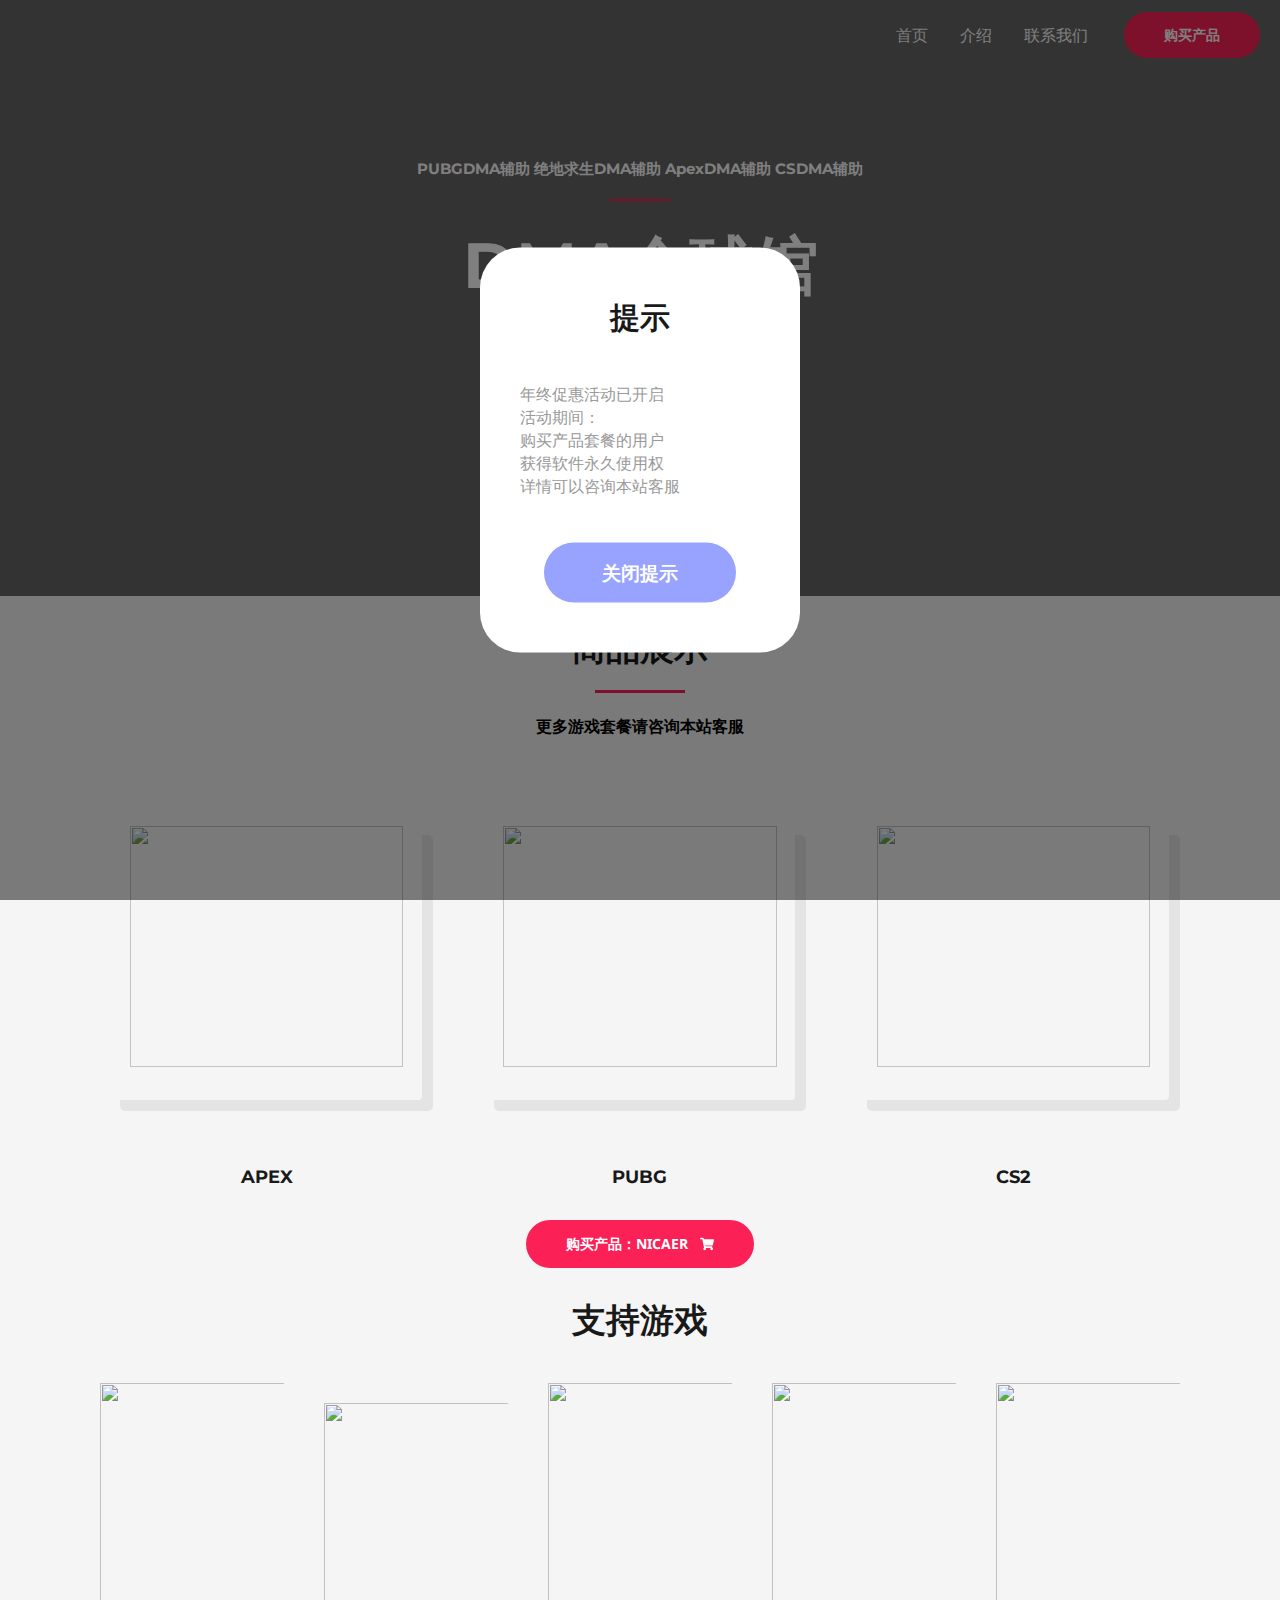
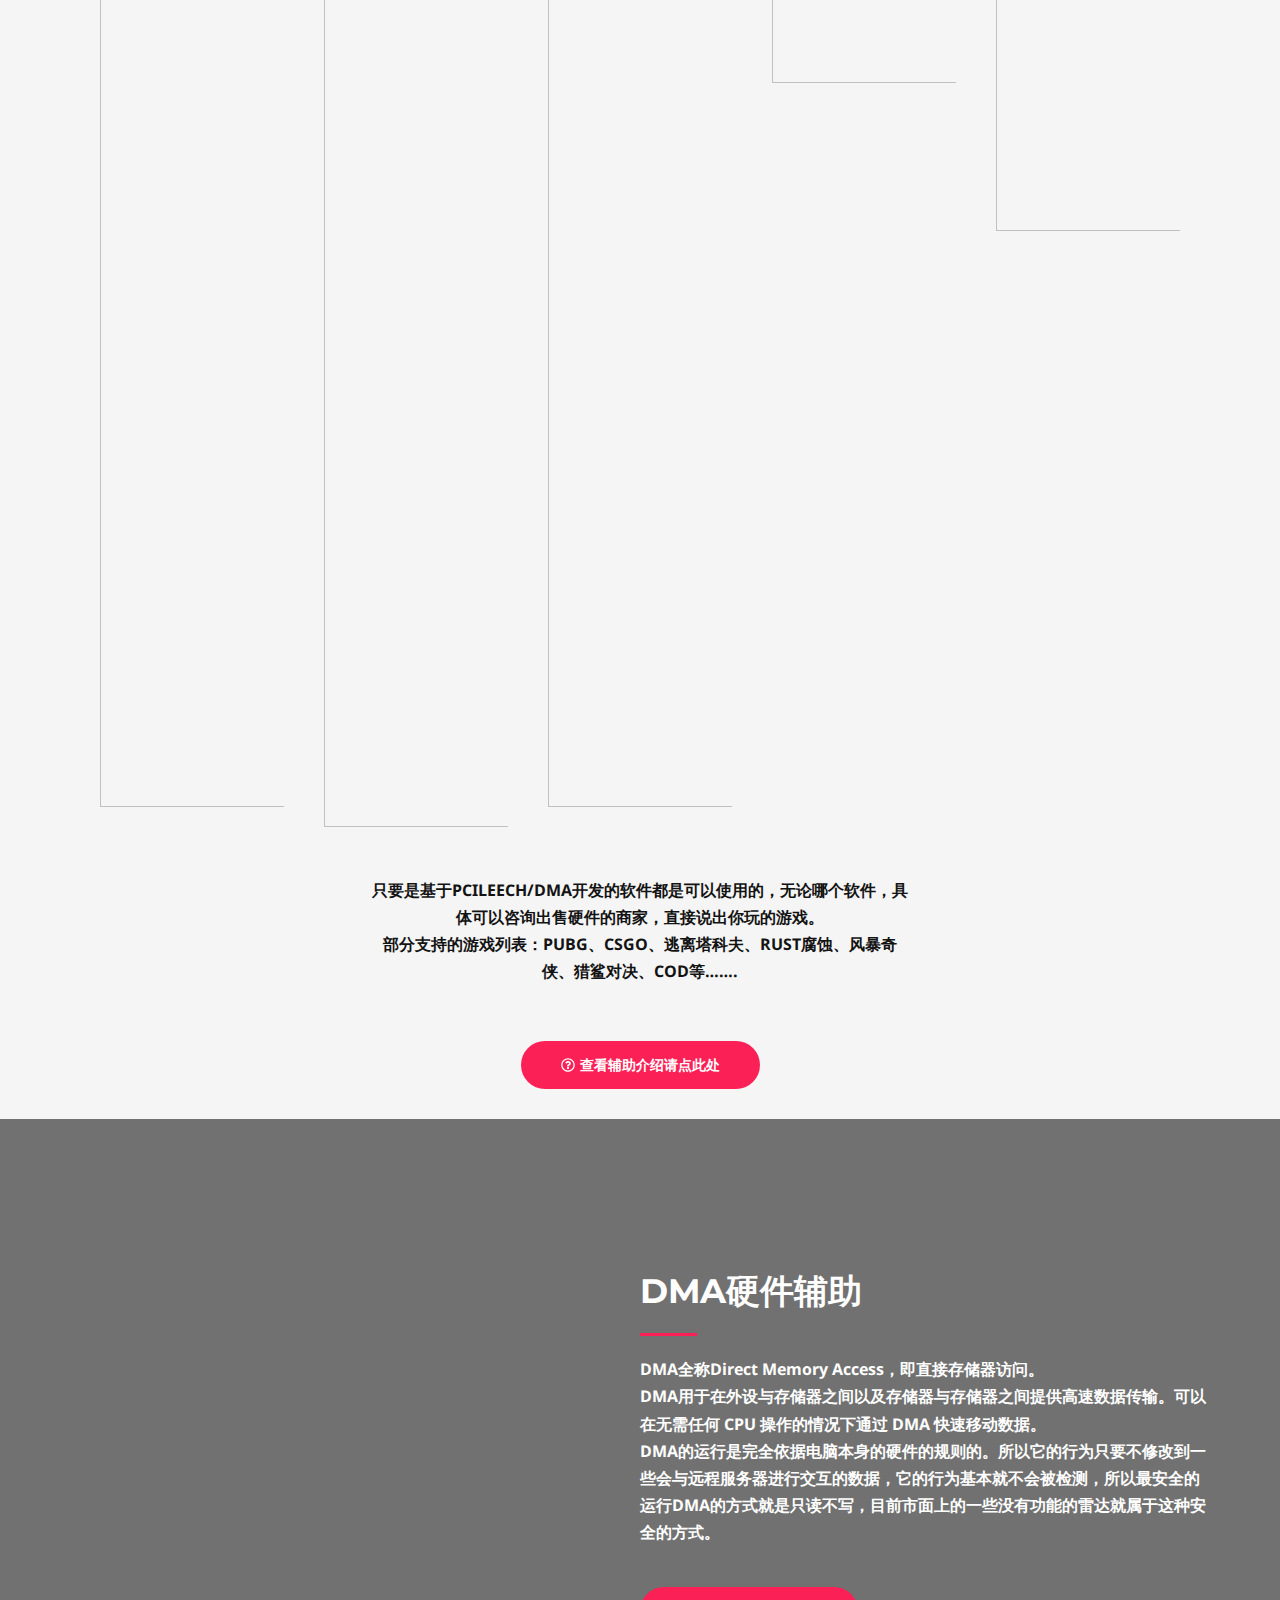
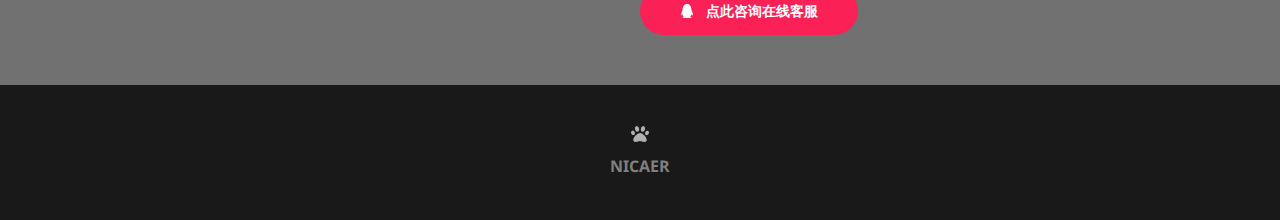
==== commit 3a373fab: "Update index.html" ====
--- a/index.html
+++ b/index.html
@@ -49,7 +49,7 @@
 	<meta property="og:image:height" content="1024">
 	<meta property="og:image:type" content="image/png">
 	<meta name="twitter:card" content="summary_large_image">
-	<script type="application/ld+json" class="yoast-schema-graph">{"@context":"https://schema.org","@graph":[{"@type":"WebPage","@id":"https://game.dmabox.icu/","url":"https://game.dmabox.icu/","name":"DMA辅助 - 最稳定的游戏辅助产品","isPartOf":{"@id":"https://game.dmabox.icu/#website"},"about":{"@id":"https://game.dmabox.icu/#/schema/person/7ab5942514c0f3c9b8395046dbd48931"},"primaryImageOfPage":{"@id":"https://game.dmabox.icu/#primaryimage"},"image":{"@id":"https://game.dmabox.icu/#primaryimage"},"thumbnailUrl":"https://game.dmabox.icu/wp-content/uploads/2024/06/IMG_7591-1.png","datePublished":"2024-06-15T19:48:17+00:00","dateModified":"2024-08-01T01:57:33+00:00","description":"只要是基于PCILEECH/DMA开发的软件都是可以使用的，无论哪个软件，具体可以咨询出售硬件的商家，直接说出你玩的游戏。部分支持的游戏列表：PUBG、CSGO、逃离塔科夫、RUST腐蚀、风暴奇侠、猎鲨对决、COD等…….","breadcrumb":{"@id":"https://game.dmabox.icu/#breadcrumb"},"inLanguage":"zh-Hans","potentialAction":[{"@type":"ReadAction","target":["https://game.dmabox.icu/"]}]},{"@type":"ImageObject","inLanguage":"zh-Hans","@id":"https://game.dmabox.icu/#primaryimage","url":"https://game.dmabox.icu/wp-content/uploads/2024/06/IMG_7591-1.png","contentUrl":"https://game.dmabox.icu/wp-content/uploads/2024/06/IMG_7591-1.png","width":1024,"height":1024},{"@type":"BreadcrumbList","@id":"https://game.dmabox.icu/#breadcrumb","itemListElement":[{"@type":"ListItem","position":1,"name":"首页"}]},{"@type":"WebSite","@id":"https://game.dmabox.icu/#website","url":"https://game.dmabox.icu/","name":"DMA辅助","description":"最稳定的游戏辅助产品","publisher":{"@id":"https://game.dmabox.icu/#/schema/person/7ab5942514c0f3c9b8395046dbd48931"},"potentialAction":[{"@type":"SearchAction","target":{"@type":"EntryPoint","urlTemplate":"https://game.dmabox.icu/?s={search_term_string}"},"query-input":{"@type":"PropertyValueSpecification","valueRequired":true,"valueName":"search_term_string"}}],"inLanguage":"zh-Hans"},{"@type":["Person","Organization"],"@id":"https://game.dmabox.icu/#/schema/person/7ab5942514c0f3c9b8395046dbd48931","name":"nicaer","image":{"@type":"ImageObject","inLanguage":"zh-Hans","@id":"https://game.dmabox.icu/#/schema/person/image/","url":"https://game.dmabox.icu/wp-content/uploads/2024/06/cropped-IMG_7382.png?fit=512%2C512&ssl=1","contentUrl":"https://game.dmabox.icu/wp-content/uploads/2024/06/cropped-IMG_7382.png?fit=512%2C512&ssl=1","width":512,"height":512,"caption":"nicaer"},"logo":{"@id":"https://game.dmabox.icu/#/schema/person/image/"},"sameAs":["http://81.70.98.220"]}]}</script>
+	<script type="application/ld+json" class="yoast-schema-graph">{"@context":"https://schema.org","@graph":[{"@type":"WebPage","@id":"https://game.dmabox.icu/","url":"https://game.dmabox.icu/","name":"DMA辅助 - 最稳定的游戏辅助产品","isPartOf":{"@id":"https://game.dmabox.icu/#website"},"about":{"@id":"https://game.dmabox.icu/#/schema/person/7ab5942514c0f3c9b8395046dbd48931"},"primaryImageOfPage":{"@id":"https://game.dmabox.icu/#primaryimage"},"image":{"@id":"https://game.dmabox.icu/#primaryimage"},"thumbnailUrl":"https://game.dmabox.icu/wp-content/uploads/2024/06/IMG_7591-1.png","datePublished":"2024-06-15T19:48:17+00:00","dateModified":"2024-08-01T01:57:33+00:00","description":"只要是基于PCILEECH/DMA开发的软件都是可以使用的，无论哪个软件，具体可以咨询出售硬件的商家，直接说出你玩的游戏。部分支持的游戏列表：PUBG、CSGO、逃离塔科夫、RUST腐蚀、风暴奇侠、猎鲨对决、COD等…….","breadcrumb":{"@id":"https://game.dmabox.icu/#breadcrumb"},"inLanguage":"zh-Hans","potentialAction":[{"@type":"ReadAction","target":["https://game.dmabox.icu/"]}]},{"@type":"ImageObject","inLanguage":"zh-Hans","@id":"https://game.dmabox.icu/#primaryimage","url":"https://game.dmabox.icu/wp-content/uploads/2024/06/IMG_7591-1.png","contentUrl":"https://game.dmabox.icu/wp-content/uploads/2024/06/IMG_7591-1.png","width":1024,"height":1024},{"@type":"BreadcrumbList","@id":"https://game.dmabox.icu/#breadcrumb","itemListElement":[{"@type":"ListItem","position":1,"name":"首页"}]},{"@type":"WebSite","@id":"https://game.dmabox.icu/#website","url":"https://game.dmabox.icu/","name":"DMA辅助","description":"最稳定的游戏辅助产品","publisher":{"@id":"https://game.dmabox.icu/#/schema/person/7ab5942514c0f3c9b8395046dbd48931"},"potentialAction":[{"@type":"SearchAction","target":{"@type":"EntryPoint","urlTemplate":"https://game.dmabox.icu/?s={search_term_string}"},"query-input":{"@type":"PropertyValueSpecification","valueRequired":true,"valueName":"search_term_string"}}],"inLanguage":"zh-Hans"},{"@type":["Person","Organization"],"@id":"https://game.dmabox.icu/#/schema/person/7ab5942514c0f3c9b8395046dbd48931","name":"nicaer","image":{"@type":"ImageObject","inLanguage":"zh-Hans","@id":"https://game.dmabox.icu/#/schema/person/image/","url":"https://game.dmabox.icu/wp-content/uploads/2024/06/cropped-IMG_7382.png?fit=512%2C512&ssl=1","contentUrl":"https://game.dmabox.icu/wp-content/uploads/2024/06/cropped-IMG_7382.png?fit=512%2C512&ssl=1","width":512,"height":512,"caption":"nicaer"},"logo":{"@id":"https://game.dmabox.icu/#/schema/person/image/"},"sameAs":["https://game.dmabox.icu"]}]}</script>
 	<meta name="baidu-site-verification" content="iCXFNXey8bldQbNd">
 	<meta name="msvalidate.01" content="69b084de554f4e1f953232bbaabb95b1">
 	<!-- / Yoast SEO plugin. -->
@@ -578,7 +578,7 @@
 		<div class="elementor-element elementor-element-b2acd4a e-con-full e-flex e-con e-child" data-id="b2acd4a" data-element_type="container">
 				<div class="elementor-element elementor-element-5818b3c elementor-widget elementor-widget-image" data-id="5818b3c" data-element_type="widget" data-widget_type="image.default">
 				<div class="elementor-widget-container">
-													<img loading="lazy" decoding="async" width="800" height="800" src="wp-content/uploads/2024/06/07fca6f6c6cb92914051b28f072a4bee-1.png" class="attachment-full size-full wp-image-9042" alt="" srcset="https://pic.imgdb.cn/item/66ea629ef21886ccc0508c45.png 800w, https://pic.imgdb.cn/item/66ea62c1f21886ccc050b6c7.png 300w, https://pic.imgdb.cn/item/66ea62b3f21886ccc050a458.png 150w, https://pic.imgdb.cn/item/66ea62d0f21886ccc050ca9b.png 768w" sizes="(max-width: 800px) 100vw, 800px">													</div>
+													<img loading="lazy" decoding="async" width="800" height="800" src="wp-content/uploads/2024/06/07fca6f6c6cb92914051b28f072a4bee-1.png" class="attachment-full size-full wp-image-9042" alt="" srcset="https://pic1.imgdb.cn/item/66ea629ef21886ccc0508c45.png 800w, https://pic1.imgdb.cn/item/66ea62c1f21886ccc050b6c7.png 300w, https://pic1.imgdb.cn/item/66ea62b3f21886ccc050a458.png 150w, https://pic1.imgdb.cn/item/66ea62d0f21886ccc050ca9b.png 768w" sizes="(max-width: 800px) 100vw, 800px">													</div>
 				</div>
 				<div class="elementor-element elementor-element-984f40e elementor-widget elementor-widget-image-box" data-id="984f40e" data-element_type="widget" data-widget_type="image-box.default">
 				<div class="elementor-widget-container">
@@ -588,7 +588,7 @@
 		<div class="elementor-element elementor-element-80afafb e-con-full e-flex e-con e-child" data-id="80afafb" data-element_type="container">
 				<div class="elementor-element elementor-element-e2faee6 elementor-widget elementor-widget-image" data-id="e2faee6" data-element_type="widget" data-widget_type="image.default">
 				<div class="elementor-widget-container">
-													<img loading="lazy" decoding="async" width="800" height="800" src="wp-content/uploads/2024/06/f68ff120383193b04fb8ed573cebcb3e-1.png" class="attachment-full size-full wp-image-9040" alt="" srcset="https://pic.imgdb.cn/item/66ea630cf21886ccc0511c46.png 800w, https://pic.imgdb.cn/item/66ea631cf21886ccc0512f5a.png 300w, https://pic.imgdb.cn/item/66ea6312f21886ccc051233a.png 150w, https://pic.imgdb.cn/item/66ea6321f21886ccc051356e.png 768w" sizes="(max-width: 800px) 100vw, 800px">													</div>
+													<img loading="lazy" decoding="async" width="800" height="800" src="wp-content/uploads/2024/06/f68ff120383193b04fb8ed573cebcb3e-1.png" class="attachment-full size-full wp-image-9040" alt="" srcset="https://pic1.imgdb.cn/item/66ea630cf21886ccc0511c46.png 800w, https://pic1.imgdb.cn/item/66ea631cf21886ccc0512f5a.png 300w, https://pic1.imgdb.cn/item/66ea6312f21886ccc051233a.png 150w, https://pic1.imgdb.cn/item/66ea6321f21886ccc051356e.png 768w" sizes="(max-width: 800px) 100vw, 800px">													</div>
 				</div>
 				<div class="elementor-element elementor-element-53001c6 elementor-widget elementor-widget-image-box" data-id="53001c6" data-element_type="widget" data-widget_type="image-box.default">
 				<div class="elementor-widget-container">
@@ -612,7 +612,7 @@
 		<div class="elementor-element elementor-element-a073c89 e-con-full e-flex e-con e-child" data-id="a073c89" data-element_type="container">
 				<div class="elementor-element elementor-element-3641885 elementor-widget elementor-widget-image" data-id="3641885" data-element_type="widget" data-widget_type="image.default">
 				<div class="elementor-widget-container">
-													<img loading="lazy" decoding="async" width="800" height="800" src="wp-content/uploads/2024/06/9f9a4594b43a891889e40c324945a55e-1.png" class="attachment-full size-full wp-image-9041" alt="" srcset="https://pic.imgdb.cn/item/66ea62ddf21886ccc050db8a.png 800w, https://pic.imgdb.cn/item/66ea62f8f21886ccc051010f.png 300w, https://pic.imgdb.cn/item/66ea62eff21886ccc050f4e8.png 150w, https://pic.imgdb.cn/item/66ea6303f21886ccc0510fec.png 768w" sizes="(max-width: 800px) 100vw, 800px">													</div>
+													<img loading="lazy" decoding="async" width="800" height="800" src="wp-content/uploads/2024/06/9f9a4594b43a891889e40c324945a55e-1.png" class="attachment-full size-full wp-image-9041" alt="" srcset="https://pic1.imgdb.cn/item/66ea62ddf21886ccc050db8a.png 800w, https://pic1.imgdb.cn/item/66ea62f8f21886ccc051010f.png 300w, https://pic1.imgdb.cn/item/66ea62eff21886ccc050f4e8.png 150w, https://pic1.imgdb.cn/item/66ea6303f21886ccc0510fec.png 768w" sizes="(max-width: 800px) 100vw, 800px">													</div>
 				</div>
 				<div class="elementor-element elementor-element-ea95acf elementor-widget elementor-widget-image-box" data-id="ea95acf" data-element_type="widget" data-widget_type="image-box.default">
 				<div class="elementor-widget-container">
@@ -646,7 +646,7 @@
 				<div class="elementor-element elementor-element-6ac07a6 elementor-align-left elementor-mobile-align-left elementor-widget elementor-widget-button" data-id="6ac07a6" data-element_type="widget" data-widget_type="button.default">
 				<div class="elementor-widget-container">
 					<div class="elementor-button-wrapper">
-			<a class="elementor-button elementor-button-link elementor-size-sm" href="https://admin.qidian.qq.com/static_proxy/b2b-qq/wpa-link/index.html#/person?uin=3080202031">
+			<a class="elementor-button elementor-button-link elementor-size-sm" href="https://ti.qq.com/open_qq/index2.html?url=mqqapi%3A%2F%2Fuserprofile%2Ffriend_profile_card%3Fsrc_type%3Dweb%26version%3D1.0%26source%3D2%26uin%3D3080202031" target="_blank">
 						<span class="elementor-button-content-wrapper">
 						<span class="elementor-button-icon">
 				<svg aria-hidden="true" class="e-font-icon-svg e-fab-qq" viewbox="0 0 448 512" xmlns="http://www.w3.org/2000/svg"><path d="M433.754 420.445c-11.526 1.393-44.86-52.741-44.86-52.741 0 31.345-16.136 72.247-51.051 101.786 16.842 5.192 54.843 19.167 45.803 34.421-7.316 12.343-125.51 7.881-159.632 4.037-34.122 3.844-152.316 8.306-159.632-4.037-9.045-15.25 28.918-29.214 45.783-34.415-34.92-29.539-51.059-70.445-51.059-101.792 0 0-33.334 54.134-44.859 52.741-5.37-.65-12.424-29.644 9.347-99.704 10.261-33.024 21.995-60.478 40.144-105.779C60.683 98.063 108.982.006 224 0c113.737.006 163.156 96.133 160.264 214.963 18.118 45.223 29.912 72.85 40.144 105.778 21.768 70.06 14.716 99.053 9.346 99.704z"></path></svg>			</span>
@@ -808,7 +808,46 @@
 			</script>
 <script src="https://assets.salesmartly.com/js/project_40174_41938_1707233658.js"></script>
 
+
 </body>
+
+	<!-- 弹窗代码开始 -->
+<div class="web_notice" style="position: fixed; top: 0; left: 0; width: 100%; height: 100%; background: rgba(0, 0, 0, 0.5); z-index: 99999;">
+    <div style="position: fixed; top: 50%; left: 50%; width: 320px; background: #FFF; transform: translate(-50%, -50%); border-radius: 40px; padding: 50px 40px;">
+        <button style="position: absolute; top: 10px; right: 10px; background: none; border: none; font-size: 20px; cursor: pointer;" onclick="closePopup();">×</button>
+        <h3 style="font-weight: bold; text-align: center; font-size: 30px;">提示</h3>
+        <div style="font-size: 16px; margin-top: 23px; line-height: 23px; color: #999;">
+                   <br>年终促惠活动已开启
+                   <br>活动期间：
+                   <br>购买产品套餐的用户
+                   <br>获得软件永久使用权
+                   <br>详情可以咨询本站客服
+        </div>
+        <a style="
+		display: block;
+		background: #98a3ff;
+		color: #FFF;
+		text-align: center;
+		font-weight: bold;
+		font-size: 19px;
+		line-height: 60px;
+		margin: 0 auto;
+		margin-top: 45px;
+		border-radius: 32px;
+		width: 80%;
+		" onclick="javascript:document.querySelector('.web_notice').remove()">
+                关闭提示</a>
+    </div>
+    </div>
+    </div>
+    <script>
+    function closePopup() {
+        document.querySelector('.web_notice').style.display = 'none';
+    }
+</script>
+<!-- 弹窗代码结束 -->
+
+	
 </html>
 
 <!-- Dynamic page generated in 0.596 seconds. -->
--- a/wp-content/uploads/elementor/css/post-8833.css
+++ b/wp-content/uploads/elementor/css/post-8833.css
@@ -1 +1 @@
-.elementor-8833 .elementor-element.elementor-element-2cb5f4f{--display:flex;--flex-direction:row;--container-widget-width:calc( ( 1 - var( --container-widget-flex-grow ) ) * 100% );--container-widget-height:100%;--container-widget-flex-grow:1;--container-widget-align-self:stretch;--flex-wrap-mobile:wrap;--align-items:stretch;--gap:0px 0px;--background-transition:0.3s;--overlay-opacity:0.65;--padding-top:150px;--padding-bottom:150px;--padding-left:0px;--padding-right:0px;}.elementor-8833 .elementor-element.elementor-element-2cb5f4f:not(.elementor-motion-effects-element-type-background), .elementor-8833 .elementor-element.elementor-element-2cb5f4f > .elementor-motion-effects-container > .elementor-motion-effects-layer{background-image:url("https://pic.imgdb.cn/item/66f3c6d6f21886ccc0c0b92a.jpg");background-position:top center;background-repeat:no-repeat;background-size:cover;}.elementor-8833 .elementor-element.elementor-element-2cb5f4f::before, .elementor-8833 .elementor-element.elementor-element-2cb5f4f > .elementor-background-video-container::before, .elementor-8833 .elementor-element.elementor-element-2cb5f4f > .e-con-inner > .elementor-background-video-container::before, .elementor-8833 .elementor-element.elementor-element-2cb5f4f > .elementor-background-slideshow::before, .elementor-8833 .elementor-element.elementor-element-2cb5f4f > .e-con-inner > .elementor-background-slideshow::before, .elementor-8833 .elementor-element.elementor-element-2cb5f4f > .elementor-motion-effects-container > .elementor-motion-effects-layer::before{background-color:var( --e-global-color-astglobalcolor7 );--background-overlay:'';}.elementor-8833 .elementor-element.elementor-element-2cb5f4f, .elementor-8833 .elementor-element.elementor-element-2cb5f4f::before{--border-transition:0.3s;}.elementor-8833 .elementor-element.elementor-element-fe6a729{--display:flex;--background-transition:0.3s;}.elementor-8833 .elementor-element.elementor-element-de48581{text-align:center;}.elementor-8833 .elementor-element.elementor-element-de48581 .elementor-heading-title{color:var( --e-global-color-astglobalcolor5 );}.elementor-8833 .elementor-element.elementor-element-8966e55{--divider-border-style:solid;--divider-color:var( --e-global-color-astglobalcolor0 );--divider-border-width:2px;}.elementor-8833 .elementor-element.elementor-element-8966e55 > .elementor-widget-container{margin:0px 0px 0px 0px;}.elementor-8833 .elementor-element.elementor-element-8966e55 .elementor-divider-separator{width:8%;margin:0 auto;margin-center:0;}.elementor-8833 .elementor-element.elementor-element-8966e55 .elementor-divider{text-align:center;padding-block-start:0px;padding-block-end:0px;}.elementor-8833 .elementor-element.elementor-element-c7345d2 > .elementor-widget-container{padding:0px 0px 0px 0px;}.elementor-8833 .elementor-element.elementor-element-c7345d2{text-align:center;}.elementor-8833 .elementor-element.elementor-element-c7345d2 .elementor-heading-title{color:var( --e-global-color-astglobalcolor5 );}.elementor-8833 .elementor-element.elementor-element-7ba1da6 > .elementor-widget-container{margin:00px 00px 00px 00px;}.elementor-8833 .elementor-element.elementor-element-7ba1da6 .elementor-button-content-wrapper{flex-direction:row;}.elementor-8833 .elementor-element.elementor-element-556ef17{--display:flex;--flex-direction:column-reverse;--container-widget-width:calc( ( 1 - var( --container-widget-flex-grow ) ) * 100% );--container-widget-height:initial;--container-widget-flex-grow:0;--container-widget-align-self:initial;--flex-wrap-mobile:wrap;--align-items:stretch;--gap:0px 0px;--background-transition:0.3s;--padding-top:20px;--padding-bottom:0px;--padding-left:0px;--padding-right:0px;}.elementor-8833 .elementor-element.elementor-element-0809984{--display:flex;--background-transition:0.3s;}.elementor-8833 .elementor-element.elementor-element-ed8c9d4{text-align:center;}.elementor-8833 .elementor-element.elementor-element-3f8eb25{--display:flex;--flex-direction:row;--container-widget-width:initial;--container-widget-height:100%;--container-widget-flex-grow:1;--container-widget-align-self:stretch;--flex-wrap-mobile:wrap;--background-transition:0.3s;}.elementor-8833 .elementor-element.elementor-element-3d4ef93{--display:flex;--background-transition:0.3s;}.elementor-8833 .elementor-element.elementor-element-d5e2c17{--display:flex;--background-transition:0.3s;}.elementor-8833 .elementor-element.elementor-element-e41b4a9 > .elementor-widget-container{margin:20px 0px 0px 0px;}.elementor-8833 .elementor-element.elementor-element-94fd321{--display:flex;--background-transition:0.3s;}.elementor-8833 .elementor-element.elementor-element-b83afa6{--display:flex;--background-transition:0.3s;}.elementor-8833 .elementor-element.elementor-element-fde274b{--display:flex;--background-transition:0.3s;}.elementor-8833 .elementor-element.elementor-element-a436d84{--display:flex;--background-transition:0.3s;}.elementor-8833 .elementor-element.elementor-element-43c573e > .elementor-widget-container{padding:0px 280px 0px 280px;}.elementor-8833 .elementor-element.elementor-element-43c573e{text-align:center;}.elementor-8833 .elementor-element.elementor-element-e2fcf7c{--display:flex;--background-transition:0.3s;}.elementor-8833 .elementor-element.elementor-element-21151f3 .elementor-button-content-wrapper{flex-direction:row;}.elementor-8833 .elementor-element.elementor-element-40552d9{--display:flex;--background-transition:0.3s;}.elementor-8833 .elementor-element.elementor-element-2fa8427{text-align:center;}.elementor-8833 .elementor-element.elementor-element-e9a8110{--divider-border-style:solid;--divider-color:var( --e-global-color-astglobalcolor0 );--divider-border-width:3px;}.elementor-8833 .elementor-element.elementor-element-e9a8110 .elementor-divider-separator{width:8%;margin:0 auto;margin-center:0;}.elementor-8833 .elementor-element.elementor-element-e9a8110 .elementor-divider{text-align:center;padding-block-start:0px;padding-block-end:0px;}.elementor-8833 .elementor-element.elementor-element-bdaeaae > .elementor-widget-container{padding:0px 0px 0px 0px;}.elementor-8833 .elementor-element.elementor-element-bdaeaae{text-align:center;color:#000000;}.elementor-8833 .elementor-element.elementor-element-0e50bf9{--display:flex;--flex-direction:row;--container-widget-width:calc( ( 1 - var( --container-widget-flex-grow ) ) * 100% );--container-widget-height:100%;--container-widget-flex-grow:1;--container-widget-align-self:stretch;--flex-wrap-mobile:wrap;--align-items:stretch;--gap:0px 0px;--background-transition:0.3s;--margin-top:30px;--margin-bottom:0px;--margin-left:0px;--margin-right:0px;--padding-top:0px;--padding-bottom:0px;--padding-left:0px;--padding-right:0px;}.elementor-8833 .elementor-element.elementor-element-b2acd4a{--display:flex;--background-transition:0.3s;}.elementor-8833 .elementor-element.elementor-element-5818b3c img{width:88%;filter:brightness( 103% ) contrast( 96% ) saturate( 81% ) blur( 0px ) hue-rotate( 336deg );border-radius:4px 4px 4px 4px;box-shadow:10px 10px 0px 1px rgba(0,0,0,0.07);}.elementor-8833 .elementor-element.elementor-element-984f40e > .elementor-widget-container{padding:010px 40px 0px 40px;}.elementor-8833 .elementor-element.elementor-element-984f40e .elementor-image-box-title{margin-bottom:12px;}.elementor-8833 .elementor-element.elementor-element-80afafb{--display:flex;--background-transition:0.3s;}.elementor-8833 .elementor-element.elementor-element-e2faee6 img{width:88%;filter:brightness( 103% ) contrast( 96% ) saturate( 101% ) blur( 0px ) hue-rotate( 353deg );border-radius:4px 4px 4px 4px;box-shadow:10px 10px 0px 1px rgba(0,0,0,0.07);}.elementor-8833 .elementor-element.elementor-element-53001c6 > .elementor-widget-container{padding:10px 40px 0px 40px;}.elementor-8833 .elementor-element.elementor-element-53001c6 .elementor-image-box-title{margin-bottom:12px;}.elementor-8833 .elementor-element.elementor-element-dd7988d .elementor-button-content-wrapper{flex-direction:row-reverse;}.elementor-8833 .elementor-element.elementor-element-dd7988d .elementor-button .elementor-button-content-wrapper{gap:12px;}.elementor-8833 .elementor-element.elementor-element-a073c89{--display:flex;--background-transition:0.3s;}.elementor-8833 .elementor-element.elementor-element-3641885 img{width:88%;filter:brightness( 103% ) contrast( 96% ) saturate( 101% ) blur( 0px ) hue-rotate( 353deg );border-radius:4px 4px 4px 4px;box-shadow:10px 10px 0px 1px rgba(0,0,0,0.07);}.elementor-8833 .elementor-element.elementor-element-ea95acf > .elementor-widget-container{padding:10px 40px 0px 40px;}.elementor-8833 .elementor-element.elementor-element-ea95acf .elementor-image-box-title{margin-bottom:12px;}.elementor-8833 .elementor-element.elementor-element-24c68a1{--display:flex;--flex-direction:row;--container-widget-width:calc( ( 1 - var( --container-widget-flex-grow ) ) * 100% );--container-widget-height:100%;--container-widget-flex-grow:1;--container-widget-align-self:stretch;--flex-wrap-mobile:wrap;--align-items:stretch;--gap:0px 0px;--background-transition:0.3s;--overlay-opacity:0.6;--padding-top:150px;--padding-bottom:50px;--padding-left:0px;--padding-right:0px;}.elementor-8833 .elementor-element.elementor-element-24c68a1:not(.elementor-motion-effects-element-type-background), .elementor-8833 .elementor-element.elementor-element-24c68a1 > .elementor-motion-effects-container > .elementor-motion-effects-layer{background-image:url("../../2024/06/391b44171673ecf3b34a86f9c73c3729-1.jpg");background-position:center center;background-repeat:no-repeat;background-size:cover;}.elementor-8833 .elementor-element.elementor-element-24c68a1::before, .elementor-8833 .elementor-element.elementor-element-24c68a1 > .elementor-background-video-container::before, .elementor-8833 .elementor-element.elementor-element-24c68a1 > .e-con-inner > .elementor-background-video-container::before, .elementor-8833 .elementor-element.elementor-element-24c68a1 > .elementor-background-slideshow::before, .elementor-8833 .elementor-element.elementor-element-24c68a1 > .e-con-inner > .elementor-background-slideshow::before, .elementor-8833 .elementor-element.elementor-element-24c68a1 > .elementor-motion-effects-container > .elementor-motion-effects-layer::before{background-color:var( --e-global-color-astglobalcolor7 );--background-overlay:'';}.elementor-8833 .elementor-element.elementor-element-24c68a1, .elementor-8833 .elementor-element.elementor-element-24c68a1::before{--border-transition:0.3s;}.elementor-8833 .elementor-element.elementor-element-c761d1d{--display:flex;--background-transition:0.3s;--padding-top:0%;--padding-bottom:0%;--padding-left:50%;--padding-right:0%;}.elementor-8833 .elementor-element.elementor-element-c004b04{text-align:left;}.elementor-8833 .elementor-element.elementor-element-c004b04 .elementor-heading-title{color:var( --e-global-color-astglobalcolor5 );}.elementor-8833 .elementor-element.elementor-element-93ea5d2{--divider-border-style:solid;--divider-color:var( --e-global-color-astglobalcolor0 );--divider-border-width:3px;}.elementor-8833 .elementor-element.elementor-element-93ea5d2 .elementor-divider-separator{width:10%;}.elementor-8833 .elementor-element.elementor-element-93ea5d2 .elementor-divider{padding-block-start:0px;padding-block-end:0px;}.elementor-8833 .elementor-element.elementor-element-ccfcc53 > .elementor-widget-container{padding:0px 0px 0px 0px;}.elementor-8833 .elementor-element.elementor-element-ccfcc53{color:#ffffff;}.elementor-8833 .elementor-element.elementor-element-6ac07a6 > .elementor-widget-container{margin:20px 0px 0px 0px;padding:0px 0px 0px 0px;}.elementor-8833 .elementor-element.elementor-element-6ac07a6 .elementor-button-content-wrapper{flex-direction:row;}.elementor-8833 .elementor-element.elementor-element-6ac07a6 .elementor-button .elementor-button-content-wrapper{gap:12px;}@media(max-width:1024px){.elementor-8833 .elementor-element.elementor-element-2cb5f4f{--padding-top:120px;--padding-bottom:100px;--padding-left:0px;--padding-right:0px;}.elementor-8833 .elementor-element.elementor-element-8966e55 .elementor-divider-separator{width:12%;}.elementor-8833 .elementor-element.elementor-element-556ef17{--padding-top:75px;--padding-bottom:10px;--padding-left:0px;--padding-right:0px;}.elementor-8833 .elementor-element.elementor-element-40552d9{--padding-top:0px;--padding-bottom:0px;--padding-left:0px;--padding-right:0px;}.elementor-8833 .elementor-element.elementor-element-0e50bf9{--padding-top:0px;--padding-bottom:60px;--padding-left:0px;--padding-right:0px;}.elementor-8833 .elementor-element.elementor-element-984f40e > .elementor-widget-container{padding:10px 35px 0px 35px;}.elementor-8833 .elementor-element.elementor-element-53001c6 > .elementor-widget-container{padding:10px 35px 0px 35px;}.elementor-8833 .elementor-element.elementor-element-ea95acf > .elementor-widget-container{padding:10px 35px 0px 35px;}.elementor-8833 .elementor-element.elementor-element-24c68a1{--padding-top:80px;--padding-bottom:80px;--padding-left:0px;--padding-right:60px;}}@media(max-width:767px){.elementor-8833 .elementor-element.elementor-element-2cb5f4f{--padding-top:120px;--padding-bottom:60px;--padding-left:0px;--padding-right:0px;}.elementor-8833 .elementor-element.elementor-element-c7345d2 > .elementor-widget-container{margin:-10px 0px 0px 0px;}.elementor-8833 .elementor-element.elementor-element-556ef17{--padding-top:55px;--padding-bottom:0px;--padding-left:0px;--padding-right:0px;}.elementor-8833 .elementor-element.elementor-element-3f8eb25{--flex-direction:row;--container-widget-width:initial;--container-widget-height:100%;--container-widget-flex-grow:1;--container-widget-align-self:stretch;--flex-wrap-mobile:wrap;--flex-wrap:nowrap;}.elementor-8833 .elementor-element.elementor-element-e41b4a9 > .elementor-widget-container{margin:0px 0px 0px 0px;}.elementor-8833 .elementor-element.elementor-element-43c573e > .elementor-widget-container{padding:0px 0px 0px 0px;}.elementor-8833 .elementor-element.elementor-element-43c573e{column-gap:0px;}.elementor-8833 .elementor-element.elementor-element-2fa8427{text-align:center;}.elementor-8833 .elementor-element.elementor-element-e9a8110 .elementor-divider-separator{width:18%;margin:0 auto;margin-center:0;}.elementor-8833 .elementor-element.elementor-element-e9a8110 .elementor-divider{text-align:center;}.elementor-8833 .elementor-element.elementor-element-bdaeaae > .elementor-widget-container{padding:0px 0px 0px 0px;}.elementor-8833 .elementor-element.elementor-element-bdaeaae{text-align:center;}.elementor-8833 .elementor-element.elementor-element-b2acd4a{--padding-top:40px;--padding-bottom:45px;--padding-left:0px;--padding-right:0px;}.elementor-8833 .elementor-element.elementor-element-80afafb{--padding-top:0px;--padding-bottom:0px;--padding-left:0px;--padding-right:0px;}.elementor-8833 .elementor-element.elementor-element-a073c89{--padding-top:0px;--padding-bottom:0px;--padding-left:0px;--padding-right:0px;}.elementor-8833 .elementor-element.elementor-element-24c68a1:not(.elementor-motion-effects-element-type-background), .elementor-8833 .elementor-element.elementor-element-24c68a1 > .elementor-motion-effects-container > .elementor-motion-effects-layer{background-image:url("../../2024/06/391b44171673ecf3b34a86f9c73c3729-1.jpg");}.elementor-8833 .elementor-element.elementor-element-24c68a1{--padding-top:60px;--padding-bottom:60px;--padding-left:20px;--padding-right:20px;}.elementor-8833 .elementor-element.elementor-element-c761d1d{--padding-top:0px;--padding-bottom:0px;--padding-left:0px;--padding-right:0px;}.elementor-8833 .elementor-element.elementor-element-c004b04{text-align:left;}.elementor-8833 .elementor-element.elementor-element-93ea5d2 .elementor-divider-separator{width:18%;margin:0 auto;margin-left:0;}.elementor-8833 .elementor-element.elementor-element-93ea5d2 .elementor-divider{text-align:left;}.elementor-8833 .elementor-element.elementor-element-ccfcc53 > .elementor-widget-container{padding:0px 0px 0px 0px;}.elementor-8833 .elementor-element.elementor-element-ccfcc53{text-align:left;}}@media(min-width:768px){.elementor-8833 .elementor-element.elementor-element-2cb5f4f{--content-width:800px;}.elementor-8833 .elementor-element.elementor-element-fe6a729{--width:100%;}.elementor-8833 .elementor-element.elementor-element-556ef17{--content-width:1140px;}.elementor-8833 .elementor-element.elementor-element-24c68a1{--content-width:1140px;}.elementor-8833 .elementor-element.elementor-element-c761d1d{--width:100%;}}@media(max-width:1024px) and (min-width:768px){.elementor-8833 .elementor-element.elementor-element-b2acd4a{--width:50%;}.elementor-8833 .elementor-element.elementor-element-80afafb{--width:50%;}.elementor-8833 .elementor-element.elementor-element-a073c89{--width:50%;}}@media(min-width:1025px){.elementor-8833 .elementor-element.elementor-element-2cb5f4f:not(.elementor-motion-effects-element-type-background), .elementor-8833 .elementor-element.elementor-element-2cb5f4f > .elementor-motion-effects-container > .elementor-motion-effects-layer{background-attachment:fixed;}.elementor-8833 .elementor-element.elementor-element-24c68a1:not(.elementor-motion-effects-element-type-background), .elementor-8833 .elementor-element.elementor-element-24c68a1 > .elementor-motion-effects-container > .elementor-motion-effects-layer{background-attachment:fixed;}}
+.elementor-8833 .elementor-element.elementor-element-2cb5f4f{--display:flex;--flex-direction:row;--container-widget-width:calc( ( 1 - var( --container-widget-flex-grow ) ) * 100% );--container-widget-height:100%;--container-widget-flex-grow:1;--container-widget-align-self:stretch;--flex-wrap-mobile:wrap;--align-items:stretch;--gap:0px 0px;--background-transition:0.3s;--overlay-opacity:0.65;--padding-top:150px;--padding-bottom:150px;--padding-left:0px;--padding-right:0px;}.elementor-8833 .elementor-element.elementor-element-2cb5f4f:not(.elementor-motion-effects-element-type-background), .elementor-8833 .elementor-element.elementor-element-2cb5f4f > .elementor-motion-effects-container > .elementor-motion-effects-layer{background-image:url("https://pic1.imgdb.cn/item/66f3c6d6f21886ccc0c0b92a.jpg");background-position:top center;background-repeat:no-repeat;background-size:cover;}.elementor-8833 .elementor-element.elementor-element-2cb5f4f::before, .elementor-8833 .elementor-element.elementor-element-2cb5f4f > .elementor-background-video-container::before, .elementor-8833 .elementor-element.elementor-element-2cb5f4f > .e-con-inner > .elementor-background-video-container::before, .elementor-8833 .elementor-element.elementor-element-2cb5f4f > .elementor-background-slideshow::before, .elementor-8833 .elementor-element.elementor-element-2cb5f4f > .e-con-inner > .elementor-background-slideshow::before, .elementor-8833 .elementor-element.elementor-element-2cb5f4f > .elementor-motion-effects-container > .elementor-motion-effects-layer::before{background-color:var( --e-global-color-astglobalcolor7 );--background-overlay:'';}.elementor-8833 .elementor-element.elementor-element-2cb5f4f, .elementor-8833 .elementor-element.elementor-element-2cb5f4f::before{--border-transition:0.3s;}.elementor-8833 .elementor-element.elementor-element-fe6a729{--display:flex;--background-transition:0.3s;}.elementor-8833 .elementor-element.elementor-element-de48581{text-align:center;}.elementor-8833 .elementor-element.elementor-element-de48581 .elementor-heading-title{color:var( --e-global-color-astglobalcolor5 );}.elementor-8833 .elementor-element.elementor-element-8966e55{--divider-border-style:solid;--divider-color:var( --e-global-color-astglobalcolor0 );--divider-border-width:2px;}.elementor-8833 .elementor-element.elementor-element-8966e55 > .elementor-widget-container{margin:0px 0px 0px 0px;}.elementor-8833 .elementor-element.elementor-element-8966e55 .elementor-divider-separator{width:8%;margin:0 auto;margin-center:0;}.elementor-8833 .elementor-element.elementor-element-8966e55 .elementor-divider{text-align:center;padding-block-start:0px;padding-block-end:0px;}.elementor-8833 .elementor-element.elementor-element-c7345d2 > .elementor-widget-container{padding:0px 0px 0px 0px;}.elementor-8833 .elementor-element.elementor-element-c7345d2{text-align:center;}.elementor-8833 .elementor-element.elementor-element-c7345d2 .elementor-heading-title{color:var( --e-global-color-astglobalcolor5 );}.elementor-8833 .elementor-element.elementor-element-7ba1da6 > .elementor-widget-container{margin:00px 00px 00px 00px;}.elementor-8833 .elementor-element.elementor-element-7ba1da6 .elementor-button-content-wrapper{flex-direction:row;}.elementor-8833 .elementor-element.elementor-element-556ef17{--display:flex;--flex-direction:column-reverse;--container-widget-width:calc( ( 1 - var( --container-widget-flex-grow ) ) * 100% );--container-widget-height:initial;--container-widget-flex-grow:0;--container-widget-align-self:initial;--flex-wrap-mobile:wrap;--align-items:stretch;--gap:0px 0px;--background-transition:0.3s;--padding-top:20px;--padding-bottom:0px;--padding-left:0px;--padding-right:0px;}.elementor-8833 .elementor-element.elementor-element-0809984{--display:flex;--background-transition:0.3s;}.elementor-8833 .elementor-element.elementor-element-ed8c9d4{text-align:center;}.elementor-8833 .elementor-element.elementor-element-3f8eb25{--display:flex;--flex-direction:row;--container-widget-width:initial;--container-widget-height:100%;--container-widget-flex-grow:1;--container-widget-align-self:stretch;--flex-wrap-mobile:wrap;--background-transition:0.3s;}.elementor-8833 .elementor-element.elementor-element-3d4ef93{--display:flex;--background-transition:0.3s;}.elementor-8833 .elementor-element.elementor-element-d5e2c17{--display:flex;--background-transition:0.3s;}.elementor-8833 .elementor-element.elementor-element-e41b4a9 > .elementor-widget-container{margin:20px 0px 0px 0px;}.elementor-8833 .elementor-element.elementor-element-94fd321{--display:flex;--background-transition:0.3s;}.elementor-8833 .elementor-element.elementor-element-b83afa6{--display:flex;--background-transition:0.3s;}.elementor-8833 .elementor-element.elementor-element-fde274b{--display:flex;--background-transition:0.3s;}.elementor-8833 .elementor-element.elementor-element-a436d84{--display:flex;--background-transition:0.3s;}.elementor-8833 .elementor-element.elementor-element-43c573e > .elementor-widget-container{padding:0px 280px 0px 280px;}.elementor-8833 .elementor-element.elementor-element-43c573e{text-align:center;}.elementor-8833 .elementor-element.elementor-element-e2fcf7c{--display:flex;--background-transition:0.3s;}.elementor-8833 .elementor-element.elementor-element-21151f3 .elementor-button-content-wrapper{flex-direction:row;}.elementor-8833 .elementor-element.elementor-element-40552d9{--display:flex;--background-transition:0.3s;}.elementor-8833 .elementor-element.elementor-element-2fa8427{text-align:center;}.elementor-8833 .elementor-element.elementor-element-e9a8110{--divider-border-style:solid;--divider-color:var( --e-global-color-astglobalcolor0 );--divider-border-width:3px;}.elementor-8833 .elementor-element.elementor-element-e9a8110 .elementor-divider-separator{width:8%;margin:0 auto;margin-center:0;}.elementor-8833 .elementor-element.elementor-element-e9a8110 .elementor-divider{text-align:center;padding-block-start:0px;padding-block-end:0px;}.elementor-8833 .elementor-element.elementor-element-bdaeaae > .elementor-widget-container{padding:0px 0px 0px 0px;}.elementor-8833 .elementor-element.elementor-element-bdaeaae{text-align:center;color:#000000;}.elementor-8833 .elementor-element.elementor-element-0e50bf9{--display:flex;--flex-direction:row;--container-widget-width:calc( ( 1 - var( --container-widget-flex-grow ) ) * 100% );--container-widget-height:100%;--container-widget-flex-grow:1;--container-widget-align-self:stretch;--flex-wrap-mobile:wrap;--align-items:stretch;--gap:0px 0px;--background-transition:0.3s;--margin-top:30px;--margin-bottom:0px;--margin-left:0px;--margin-right:0px;--padding-top:0px;--padding-bottom:0px;--padding-left:0px;--padding-right:0px;}.elementor-8833 .elementor-element.elementor-element-b2acd4a{--display:flex;--background-transition:0.3s;}.elementor-8833 .elementor-element.elementor-element-5818b3c img{width:88%;filter:brightness( 103% ) contrast( 96% ) saturate( 81% ) blur( 0px ) hue-rotate( 336deg );border-radius:4px 4px 4px 4px;box-shadow:10px 10px 0px 1px rgba(0,0,0,0.07);}.elementor-8833 .elementor-element.elementor-element-984f40e > .elementor-widget-container{padding:010px 40px 0px 40px;}.elementor-8833 .elementor-element.elementor-element-984f40e .elementor-image-box-title{margin-bottom:12px;}.elementor-8833 .elementor-element.elementor-element-80afafb{--display:flex;--background-transition:0.3s;}.elementor-8833 .elementor-element.elementor-element-e2faee6 img{width:88%;filter:brightness( 103% ) contrast( 96% ) saturate( 101% ) blur( 0px ) hue-rotate( 353deg );border-radius:4px 4px 4px 4px;box-shadow:10px 10px 0px 1px rgba(0,0,0,0.07);}.elementor-8833 .elementor-element.elementor-element-53001c6 > .elementor-widget-container{padding:10px 40px 0px 40px;}.elementor-8833 .elementor-element.elementor-element-53001c6 .elementor-image-box-title{margin-bottom:12px;}.elementor-8833 .elementor-element.elementor-element-dd7988d .elementor-button-content-wrapper{flex-direction:row-reverse;}.elementor-8833 .elementor-element.elementor-element-dd7988d .elementor-button .elementor-button-content-wrapper{gap:12px;}.elementor-8833 .elementor-element.elementor-element-a073c89{--display:flex;--background-transition:0.3s;}.elementor-8833 .elementor-element.elementor-element-3641885 img{width:88%;filter:brightness( 103% ) contrast( 96% ) saturate( 101% ) blur( 0px ) hue-rotate( 353deg );border-radius:4px 4px 4px 4px;box-shadow:10px 10px 0px 1px rgba(0,0,0,0.07);}.elementor-8833 .elementor-element.elementor-element-ea95acf > .elementor-widget-container{padding:10px 40px 0px 40px;}.elementor-8833 .elementor-element.elementor-element-ea95acf .elementor-image-box-title{margin-bottom:12px;}.elementor-8833 .elementor-element.elementor-element-24c68a1{--display:flex;--flex-direction:row;--container-widget-width:calc( ( 1 - var( --container-widget-flex-grow ) ) * 100% );--container-widget-height:100%;--container-widget-flex-grow:1;--container-widget-align-self:stretch;--flex-wrap-mobile:wrap;--align-items:stretch;--gap:0px 0px;--background-transition:0.3s;--overlay-opacity:0.6;--padding-top:150px;--padding-bottom:50px;--padding-left:0px;--padding-right:0px;}.elementor-8833 .elementor-element.elementor-element-24c68a1:not(.elementor-motion-effects-element-type-background), .elementor-8833 .elementor-element.elementor-element-24c68a1 > .elementor-motion-effects-container > .elementor-motion-effects-layer{background-image:url("../../2024/06/391b44171673ecf3b34a86f9c73c3729-1.jpg");background-position:center center;background-repeat:no-repeat;background-size:cover;}.elementor-8833 .elementor-element.elementor-element-24c68a1::before, .elementor-8833 .elementor-element.elementor-element-24c68a1 > .elementor-background-video-container::before, .elementor-8833 .elementor-element.elementor-element-24c68a1 > .e-con-inner > .elementor-background-video-container::before, .elementor-8833 .elementor-element.elementor-element-24c68a1 > .elementor-background-slideshow::before, .elementor-8833 .elementor-element.elementor-element-24c68a1 > .e-con-inner > .elementor-background-slideshow::before, .elementor-8833 .elementor-element.elementor-element-24c68a1 > .elementor-motion-effects-container > .elementor-motion-effects-layer::before{background-color:var( --e-global-color-astglobalcolor7 );--background-overlay:'';}.elementor-8833 .elementor-element.elementor-element-24c68a1, .elementor-8833 .elementor-element.elementor-element-24c68a1::before{--border-transition:0.3s;}.elementor-8833 .elementor-element.elementor-element-c761d1d{--display:flex;--background-transition:0.3s;--padding-top:0%;--padding-bottom:0%;--padding-left:50%;--padding-right:0%;}.elementor-8833 .elementor-element.elementor-element-c004b04{text-align:left;}.elementor-8833 .elementor-element.elementor-element-c004b04 .elementor-heading-title{color:var( --e-global-color-astglobalcolor5 );}.elementor-8833 .elementor-element.elementor-element-93ea5d2{--divider-border-style:solid;--divider-color:var( --e-global-color-astglobalcolor0 );--divider-border-width:3px;}.elementor-8833 .elementor-element.elementor-element-93ea5d2 .elementor-divider-separator{width:10%;}.elementor-8833 .elementor-element.elementor-element-93ea5d2 .elementor-divider{padding-block-start:0px;padding-block-end:0px;}.elementor-8833 .elementor-element.elementor-element-ccfcc53 > .elementor-widget-container{padding:0px 0px 0px 0px;}.elementor-8833 .elementor-element.elementor-element-ccfcc53{color:#ffffff;}.elementor-8833 .elementor-element.elementor-element-6ac07a6 > .elementor-widget-container{margin:20px 0px 0px 0px;padding:0px 0px 0px 0px;}.elementor-8833 .elementor-element.elementor-element-6ac07a6 .elementor-button-content-wrapper{flex-direction:row;}.elementor-8833 .elementor-element.elementor-element-6ac07a6 .elementor-button .elementor-button-content-wrapper{gap:12px;}@media(max-width:1024px){.elementor-8833 .elementor-element.elementor-element-2cb5f4f{--padding-top:120px;--padding-bottom:100px;--padding-left:0px;--padding-right:0px;}.elementor-8833 .elementor-element.elementor-element-8966e55 .elementor-divider-separator{width:12%;}.elementor-8833 .elementor-element.elementor-element-556ef17{--padding-top:75px;--padding-bottom:10px;--padding-left:0px;--padding-right:0px;}.elementor-8833 .elementor-element.elementor-element-40552d9{--padding-top:0px;--padding-bottom:0px;--padding-left:0px;--padding-right:0px;}.elementor-8833 .elementor-element.elementor-element-0e50bf9{--padding-top:0px;--padding-bottom:60px;--padding-left:0px;--padding-right:0px;}.elementor-8833 .elementor-element.elementor-element-984f40e > .elementor-widget-container{padding:10px 35px 0px 35px;}.elementor-8833 .elementor-element.elementor-element-53001c6 > .elementor-widget-container{padding:10px 35px 0px 35px;}.elementor-8833 .elementor-element.elementor-element-ea95acf > .elementor-widget-container{padding:10px 35px 0px 35px;}.elementor-8833 .elementor-element.elementor-element-24c68a1{--padding-top:80px;--padding-bottom:80px;--padding-left:0px;--padding-right:60px;}}@media(max-width:767px){.elementor-8833 .elementor-element.elementor-element-2cb5f4f{--padding-top:120px;--padding-bottom:60px;--padding-left:0px;--padding-right:0px;}.elementor-8833 .elementor-element.elementor-element-c7345d2 > .elementor-widget-container{margin:-10px 0px 0px 0px;}.elementor-8833 .elementor-element.elementor-element-556ef17{--padding-top:55px;--padding-bottom:0px;--padding-left:0px;--padding-right:0px;}.elementor-8833 .elementor-element.elementor-element-3f8eb25{--flex-direction:row;--container-widget-width:initial;--container-widget-height:100%;--container-widget-flex-grow:1;--container-widget-align-self:stretch;--flex-wrap-mobile:wrap;--flex-wrap:nowrap;}.elementor-8833 .elementor-element.elementor-element-e41b4a9 > .elementor-widget-container{margin:0px 0px 0px 0px;}.elementor-8833 .elementor-element.elementor-element-43c573e > .elementor-widget-container{padding:0px 0px 0px 0px;}.elementor-8833 .elementor-element.elementor-element-43c573e{column-gap:0px;}.elementor-8833 .elementor-element.elementor-element-2fa8427{text-align:center;}.elementor-8833 .elementor-element.elementor-element-e9a8110 .elementor-divider-separator{width:18%;margin:0 auto;margin-center:0;}.elementor-8833 .elementor-element.elementor-element-e9a8110 .elementor-divider{text-align:center;}.elementor-8833 .elementor-element.elementor-element-bdaeaae > .elementor-widget-container{padding:0px 0px 0px 0px;}.elementor-8833 .elementor-element.elementor-element-bdaeaae{text-align:center;}.elementor-8833 .elementor-element.elementor-element-b2acd4a{--padding-top:40px;--padding-bottom:45px;--padding-left:0px;--padding-right:0px;}.elementor-8833 .elementor-element.elementor-element-80afafb{--padding-top:0px;--padding-bottom:0px;--padding-left:0px;--padding-right:0px;}.elementor-8833 .elementor-element.elementor-element-a073c89{--padding-top:0px;--padding-bottom:0px;--padding-left:0px;--padding-right:0px;}.elementor-8833 .elementor-element.elementor-element-24c68a1:not(.elementor-motion-effects-element-type-background), .elementor-8833 .elementor-element.elementor-element-24c68a1 > .elementor-motion-effects-container > .elementor-motion-effects-layer{background-image:url("../../2024/06/391b44171673ecf3b34a86f9c73c3729-1.jpg");}.elementor-8833 .elementor-element.elementor-element-24c68a1{--padding-top:60px;--padding-bottom:60px;--padding-left:20px;--padding-right:20px;}.elementor-8833 .elementor-element.elementor-element-c761d1d{--padding-top:0px;--padding-bottom:0px;--padding-left:0px;--padding-right:0px;}.elementor-8833 .elementor-element.elementor-element-c004b04{text-align:left;}.elementor-8833 .elementor-element.elementor-element-93ea5d2 .elementor-divider-separator{width:18%;margin:0 auto;margin-left:0;}.elementor-8833 .elementor-element.elementor-element-93ea5d2 .elementor-divider{text-align:left;}.elementor-8833 .elementor-element.elementor-element-ccfcc53 > .elementor-widget-container{padding:0px 0px 0px 0px;}.elementor-8833 .elementor-element.elementor-element-ccfcc53{text-align:left;}}@media(min-width:768px){.elementor-8833 .elementor-element.elementor-element-2cb5f4f{--content-width:800px;}.elementor-8833 .elementor-element.elementor-element-fe6a729{--width:100%;}.elementor-8833 .elementor-element.elementor-element-556ef17{--content-width:1140px;}.elementor-8833 .elementor-element.elementor-element-24c68a1{--content-width:1140px;}.elementor-8833 .elementor-element.elementor-element-c761d1d{--width:100%;}}@media(max-width:1024px) and (min-width:768px){.elementor-8833 .elementor-element.elementor-element-b2acd4a{--width:50%;}.elementor-8833 .elementor-element.elementor-element-80afafb{--width:50%;}.elementor-8833 .elementor-element.elementor-element-a073c89{--width:50%;}}@media(min-width:1025px){.elementor-8833 .elementor-element.elementor-element-2cb5f4f:not(.elementor-motion-effects-element-type-background), .elementor-8833 .elementor-element.elementor-element-2cb5f4f > .elementor-motion-effects-container > .elementor-motion-effects-layer{background-attachment:fixed;}.elementor-8833 .elementor-element.elementor-element-24c68a1:not(.elementor-motion-effects-element-type-background), .elementor-8833 .elementor-element.elementor-element-24c68a1 > .elementor-motion-effects-container > .elementor-motion-effects-layer{background-attachment:fixed;}}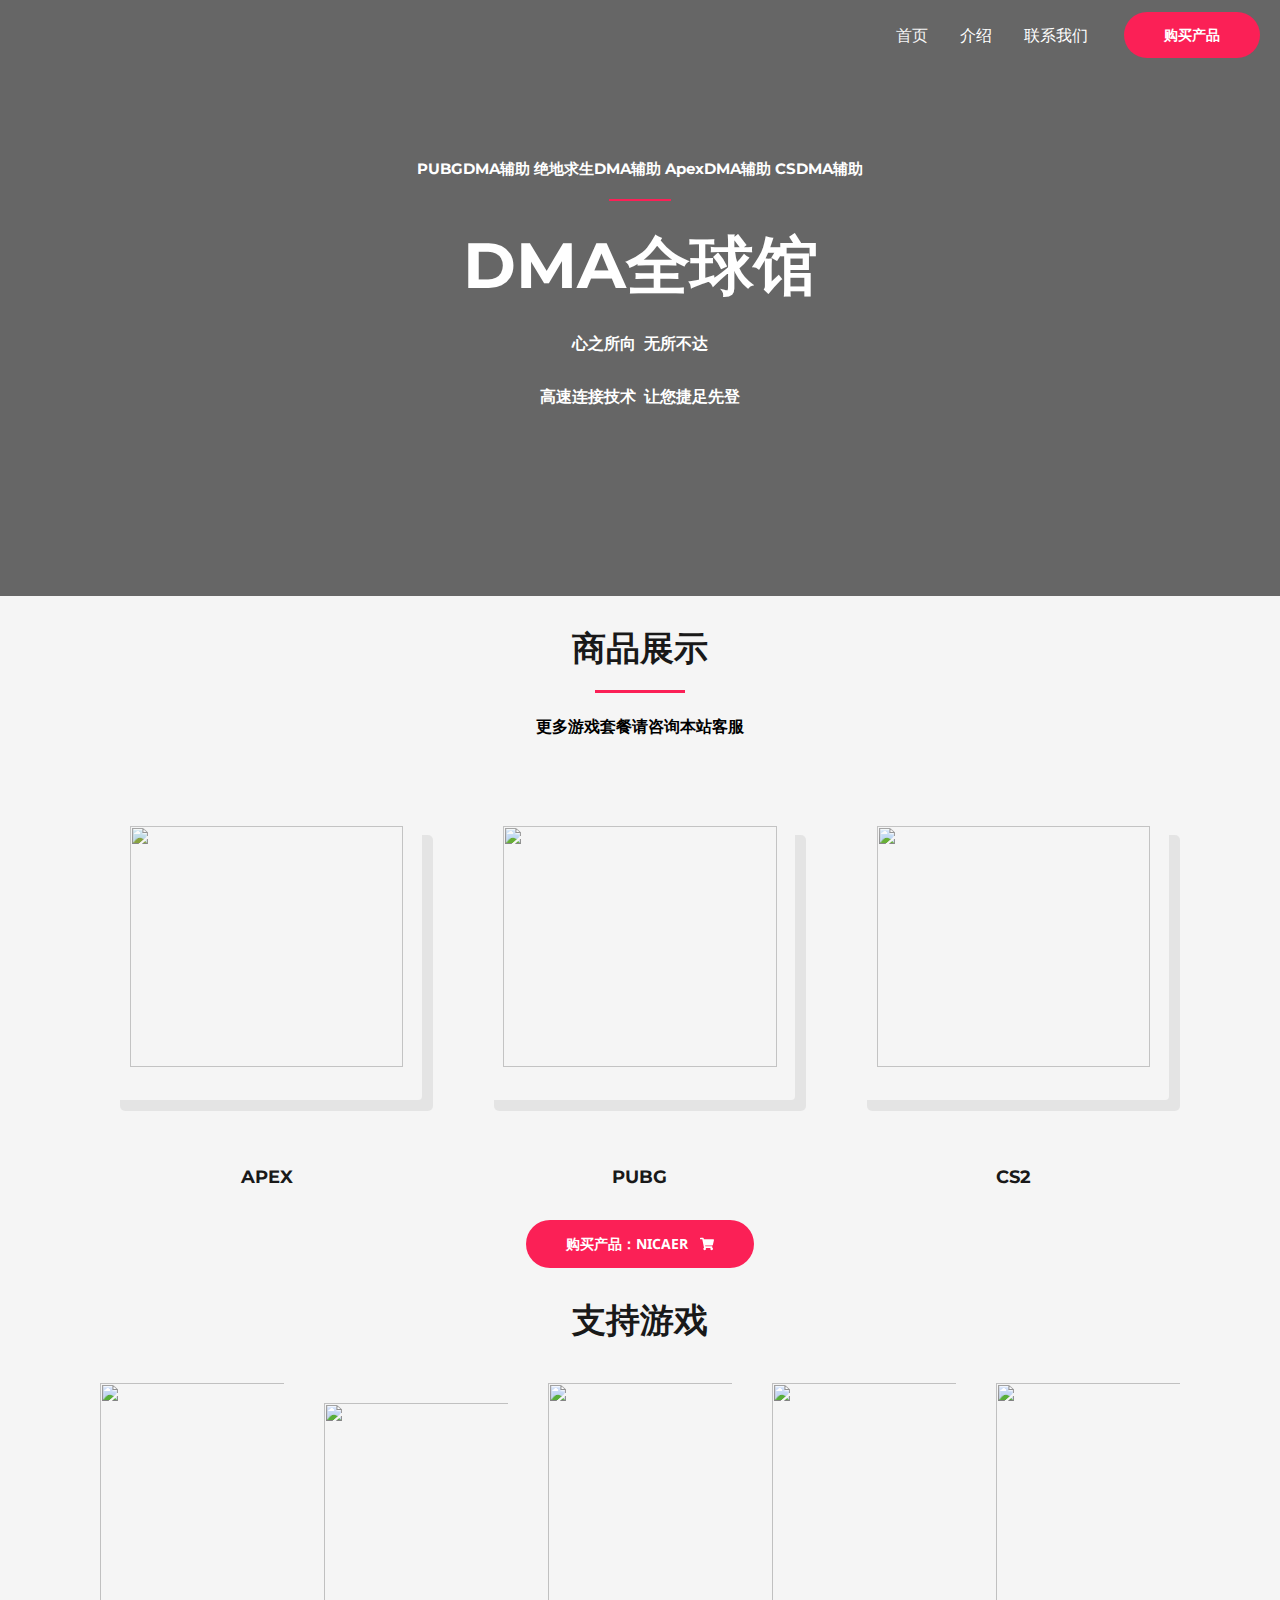
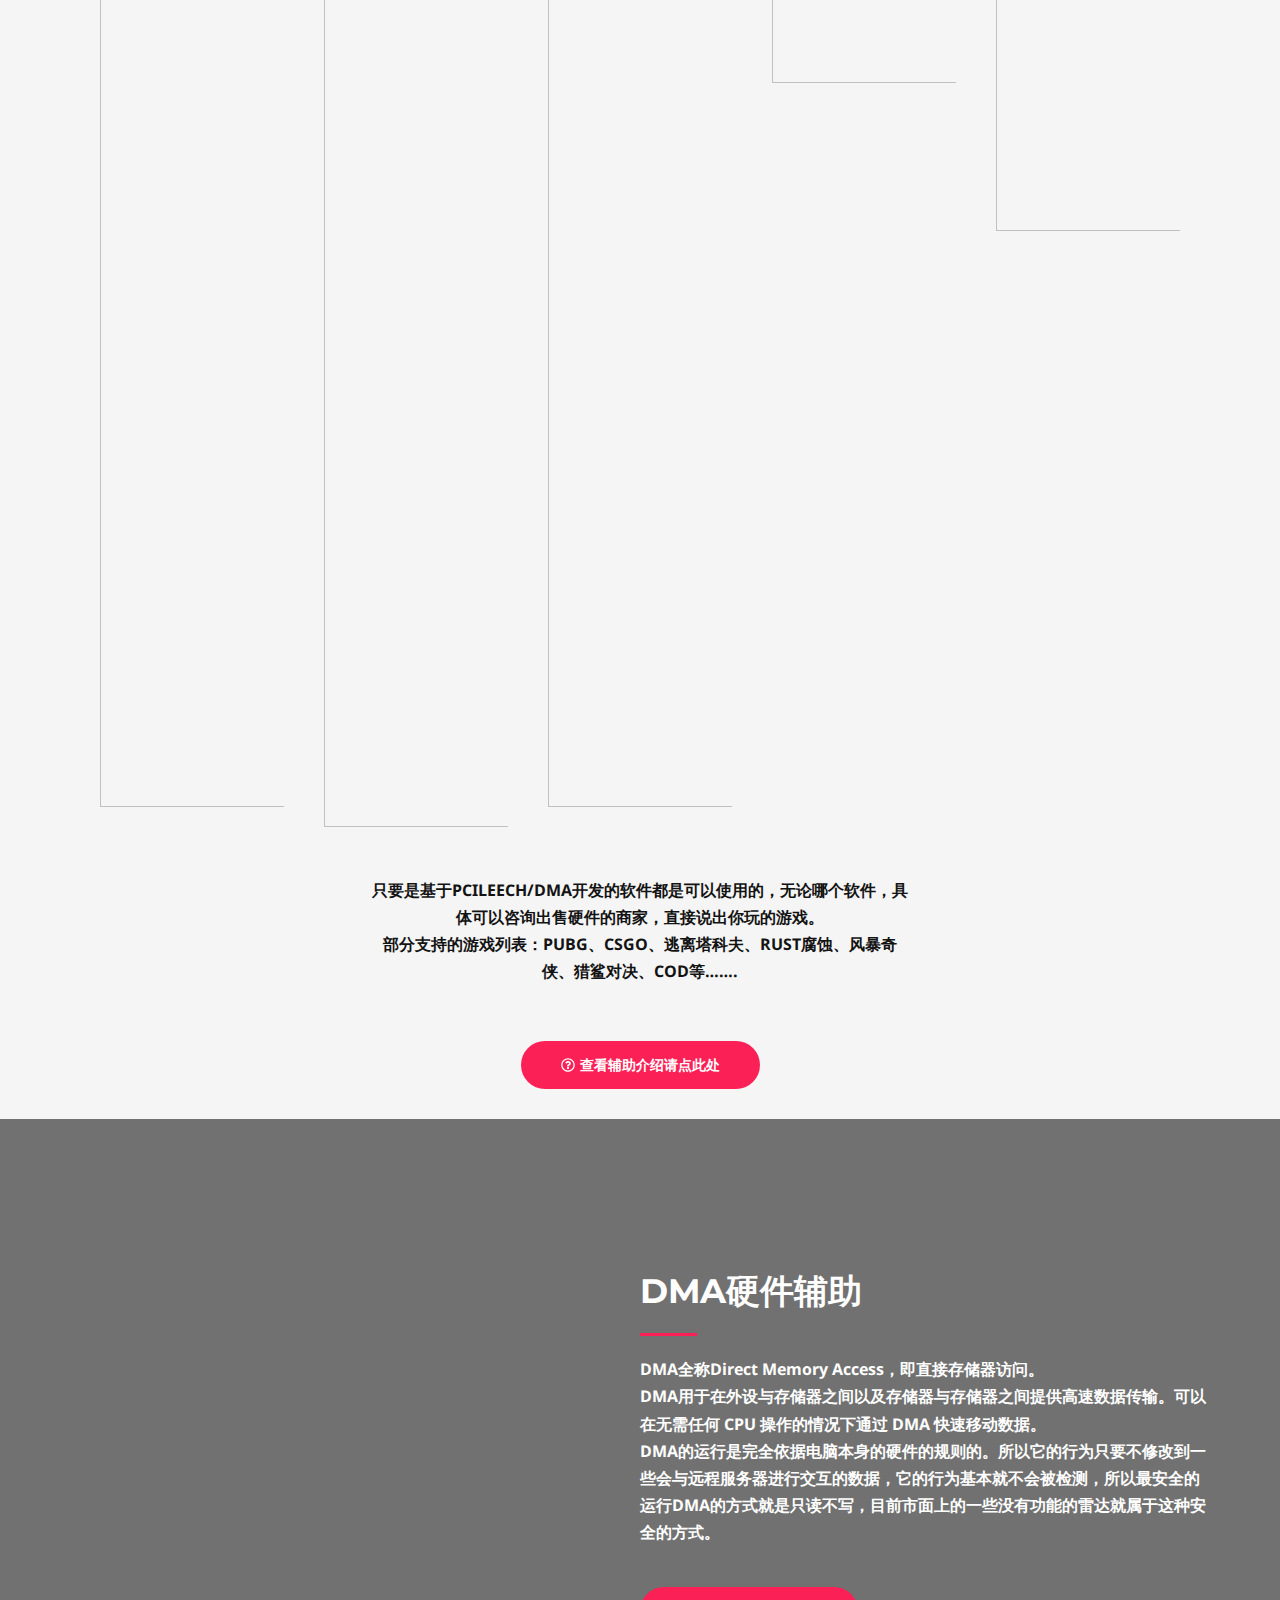
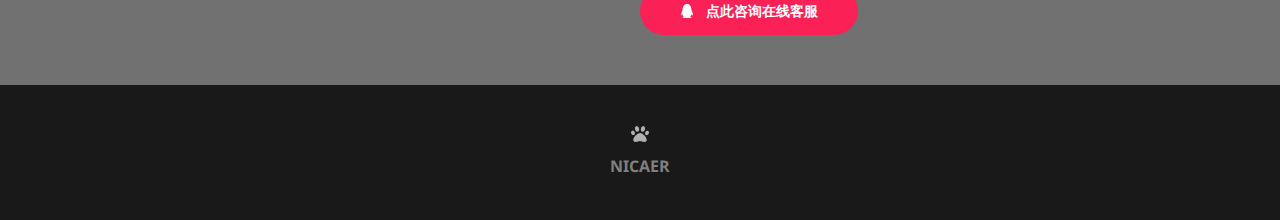
==== commit 374f678e: "Update index.html" ====
--- a/index.html
+++ b/index.html
@@ -810,43 +810,6 @@
 
 
 </body>
-
-	<!-- 弹窗代码开始 -->
-<div class="web_notice" style="position: fixed; top: 0; left: 0; width: 100%; height: 100%; background: rgba(0, 0, 0, 0.5); z-index: 99999;">
-    <div style="position: fixed; top: 50%; left: 50%; width: 320px; background: #FFF; transform: translate(-50%, -50%); border-radius: 40px; padding: 50px 40px;">
-        <button style="position: absolute; top: 10px; right: 10px; background: none; border: none; font-size: 20px; cursor: pointer;" onclick="closePopup();">×</button>
-        <h3 style="font-weight: bold; text-align: center; font-size: 30px;">提示</h3>
-        <div style="font-size: 16px; margin-top: 23px; line-height: 23px; color: #999;">
-                   <br>年终促惠活动已开启
-                   <br>活动期间：
-                   <br>购买产品套餐的用户
-                   <br>获得软件永久使用权
-                   <br>详情可以咨询本站客服
-        </div>
-        <a style="
-		display: block;
-		background: #98a3ff;
-		color: #FFF;
-		text-align: center;
-		font-weight: bold;
-		font-size: 19px;
-		line-height: 60px;
-		margin: 0 auto;
-		margin-top: 45px;
-		border-radius: 32px;
-		width: 80%;
-		" onclick="javascript:document.querySelector('.web_notice').remove()">
-                关闭提示</a>
-    </div>
-    </div>
-    </div>
-    <script>
-    function closePopup() {
-        document.querySelector('.web_notice').style.display = 'none';
-    }
-</script>
-<!-- 弹窗代码结束 -->
-
 	
 </html>
 
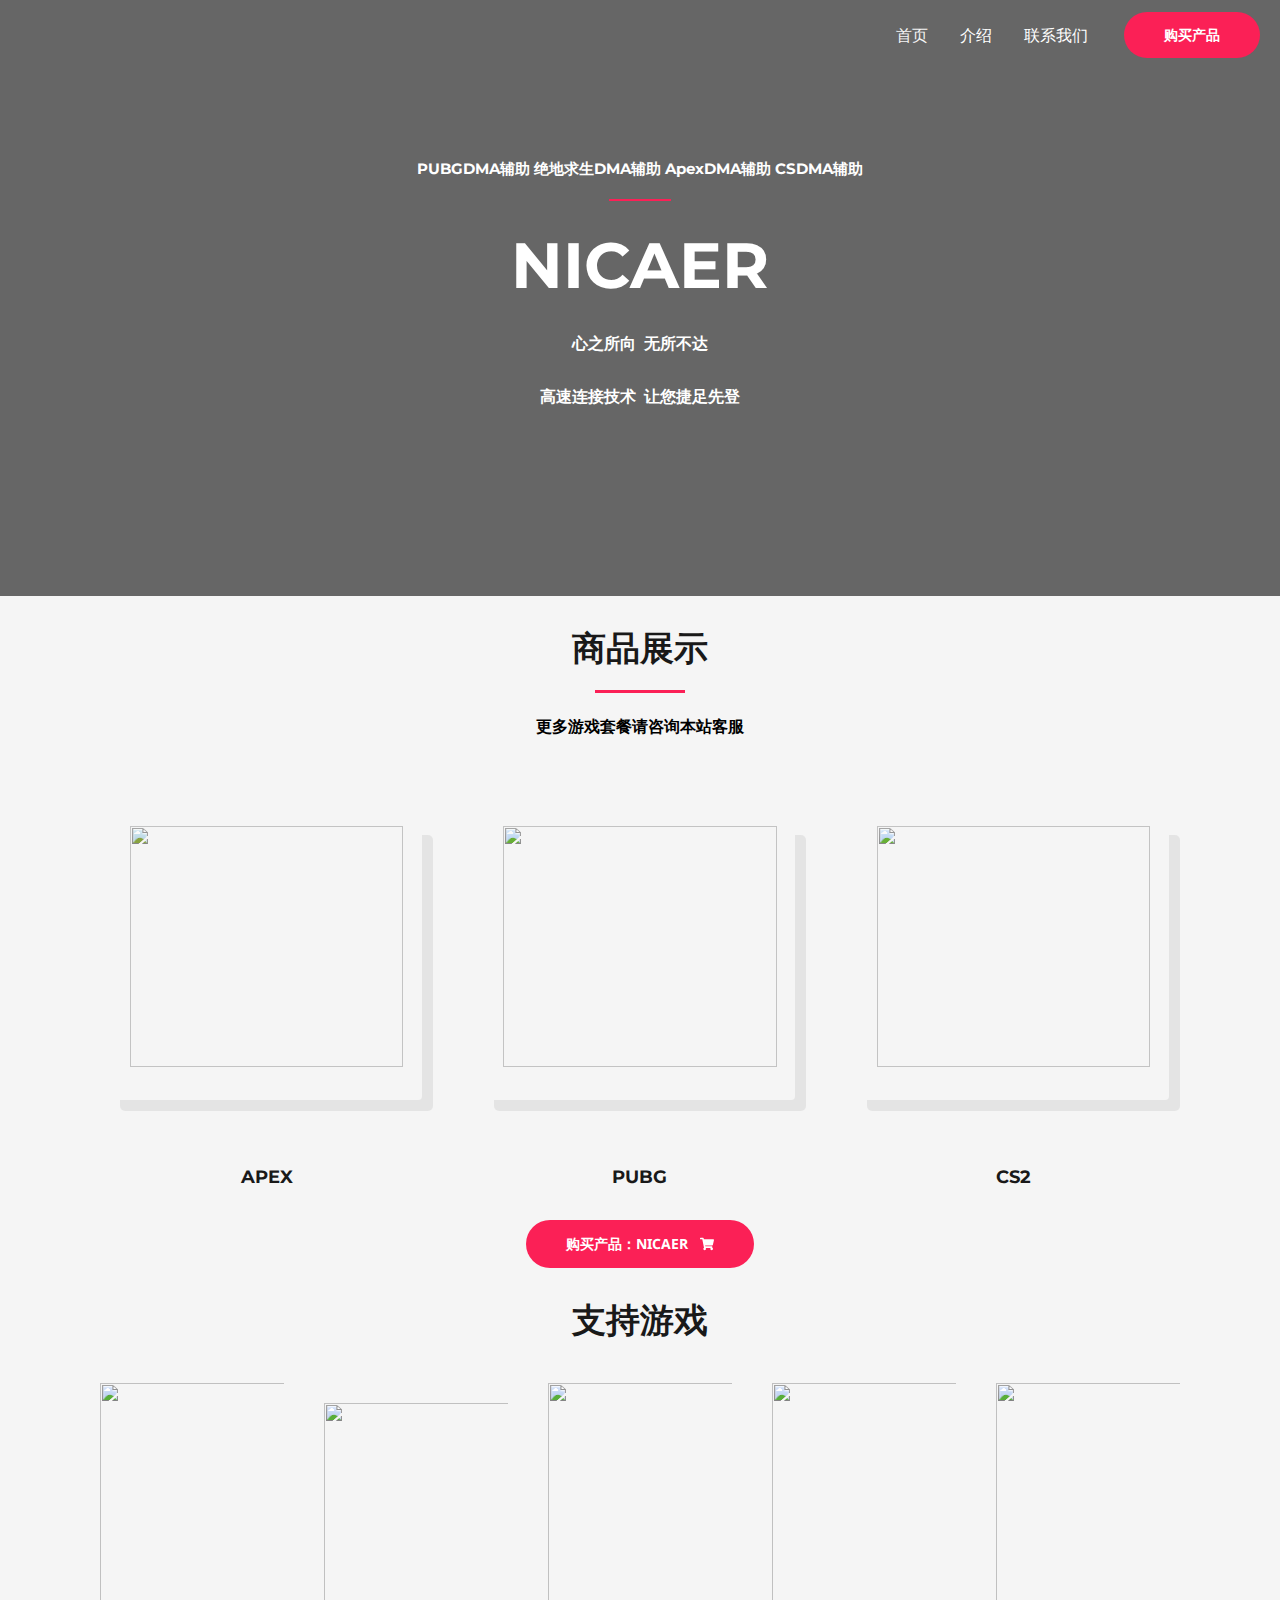
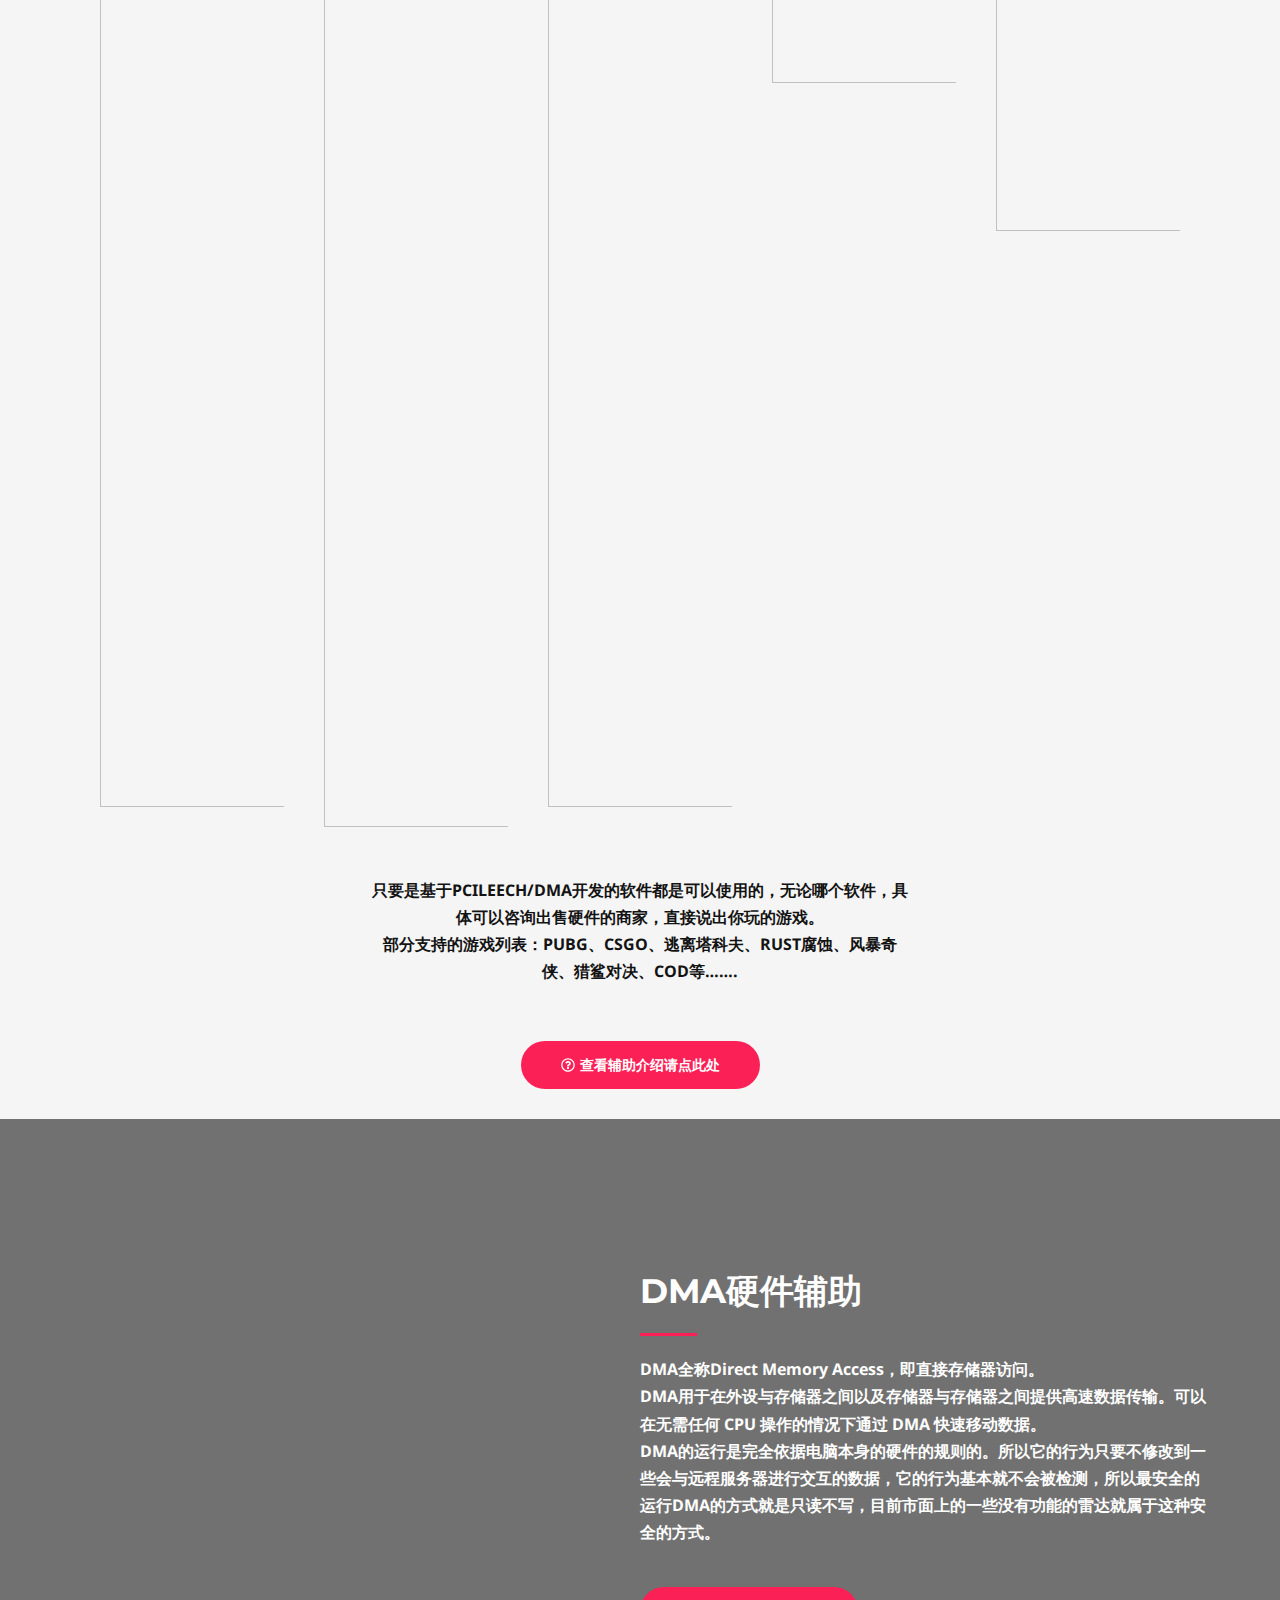
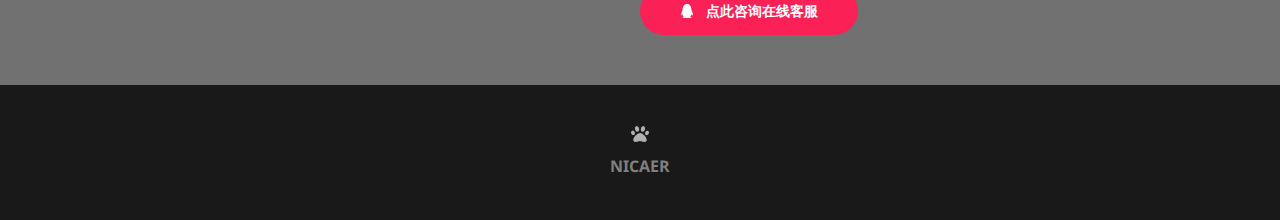
==== commit 332157cb: "Update index.html" ====
--- a/index.html
+++ b/index.html
@@ -479,7 +479,7 @@
 				</div>
 				<div class="elementor-element elementor-element-c7345d2 elementor-widget elementor-widget-heading" data-id="c7345d2" data-element_type="widget" data-widget_type="heading.default">
 				<div class="elementor-widget-container">
-			<h1 class="elementor-heading-title elementor-size-default">DMA全球馆</h1>		</div>
+			<h1 class="elementor-heading-title elementor-size-default">NICAER</h1>		</div>
 				</div>
 				<div class="elementor-element elementor-element-7ba1da6 elementor-align-center elementor-widget elementor-widget-button" data-id="7ba1da6" data-element_type="widget" data-widget_type="button.default">
 				<div class="elementor-widget-container">
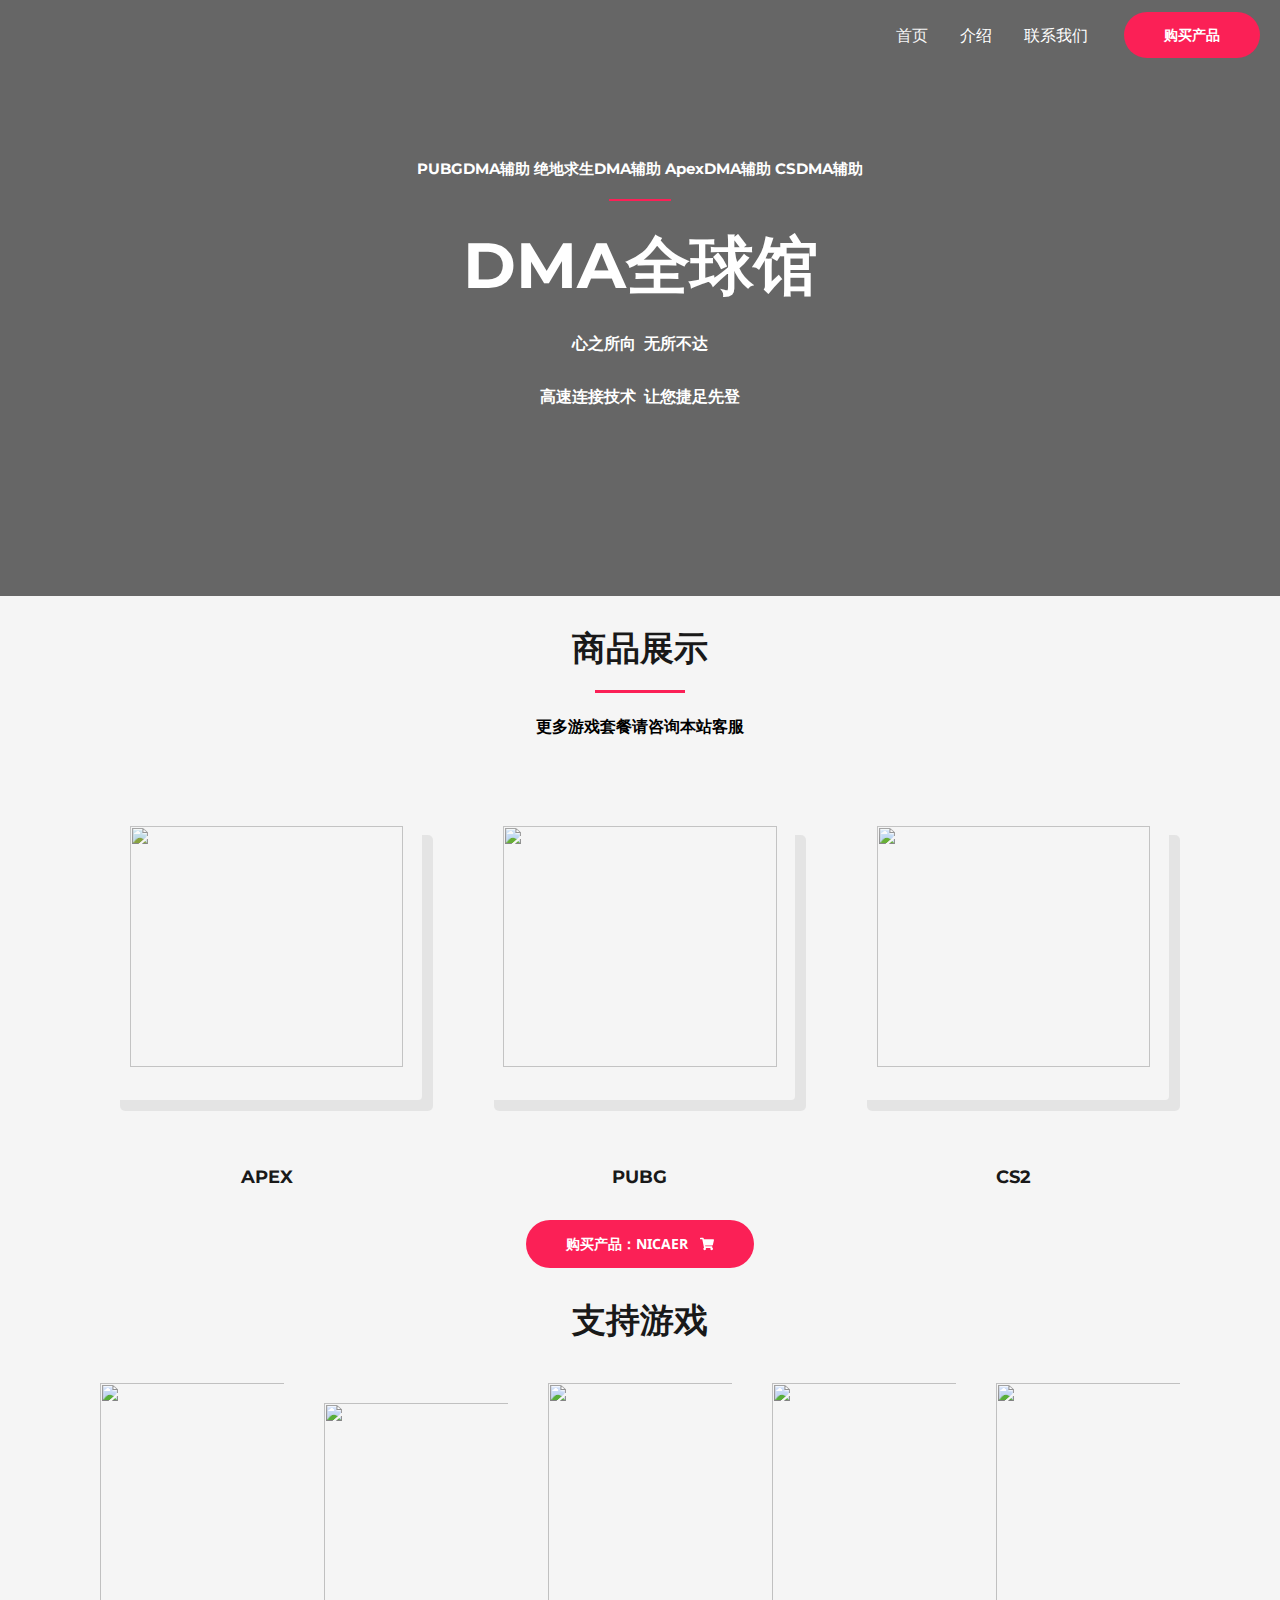
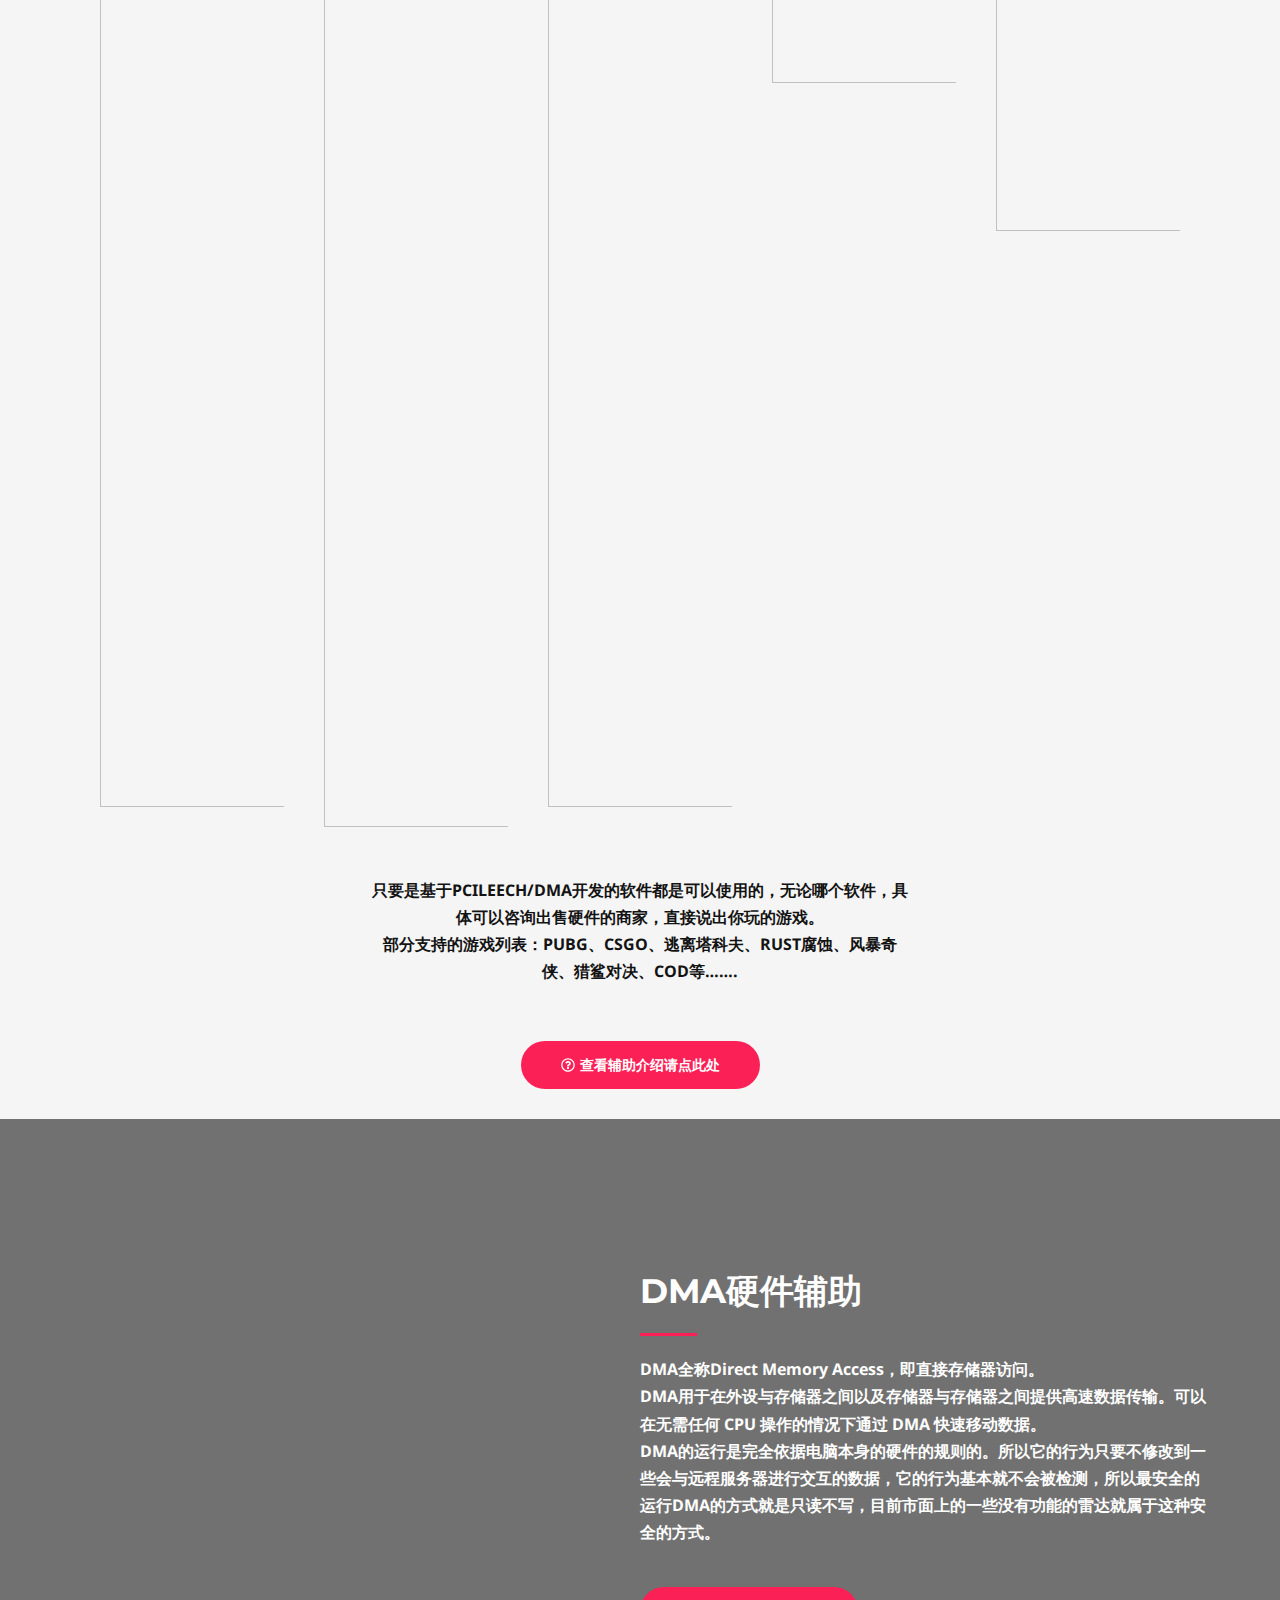
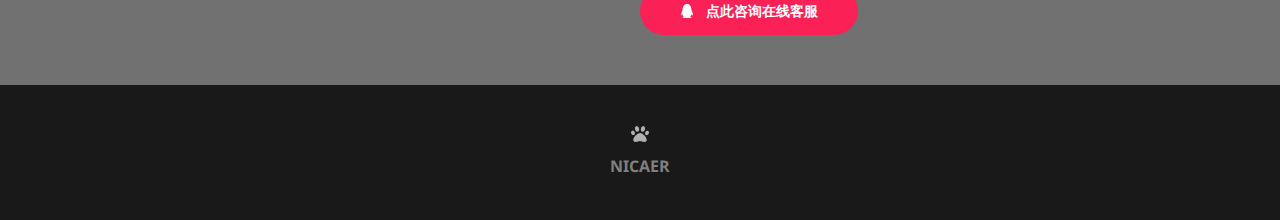
==== commit d59aefc8: "Update index.html" ====
--- a/index.html
+++ b/index.html
@@ -479,7 +479,7 @@
 				</div>
 				<div class="elementor-element elementor-element-c7345d2 elementor-widget elementor-widget-heading" data-id="c7345d2" data-element_type="widget" data-widget_type="heading.default">
 				<div class="elementor-widget-container">
-			<h1 class="elementor-heading-title elementor-size-default">NICAER</h1>		</div>
+			<h1 class="elementor-heading-title elementor-size-default">DMA全球馆</h1>		</div>
 				</div>
 				<div class="elementor-element elementor-element-7ba1da6 elementor-align-center elementor-widget elementor-widget-button" data-id="7ba1da6" data-element_type="widget" data-widget_type="button.default">
 				<div class="elementor-widget-container">
